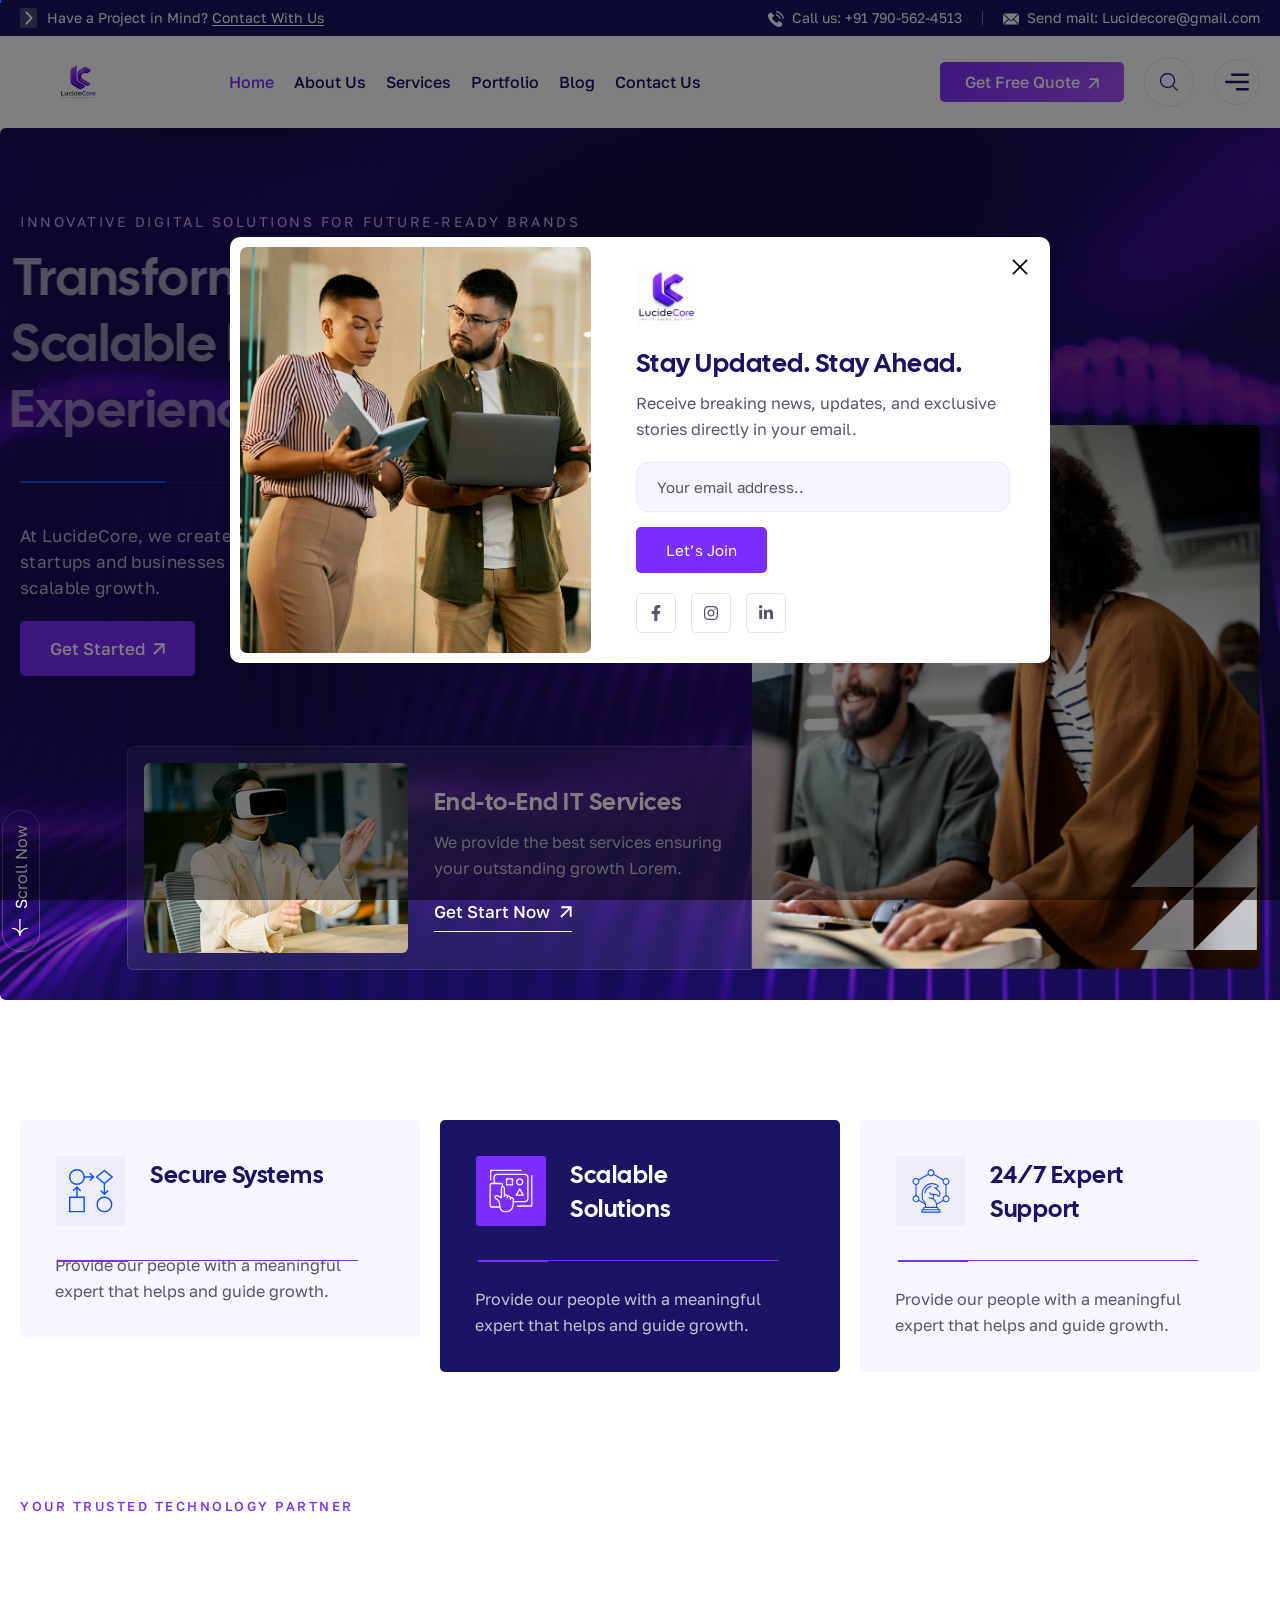
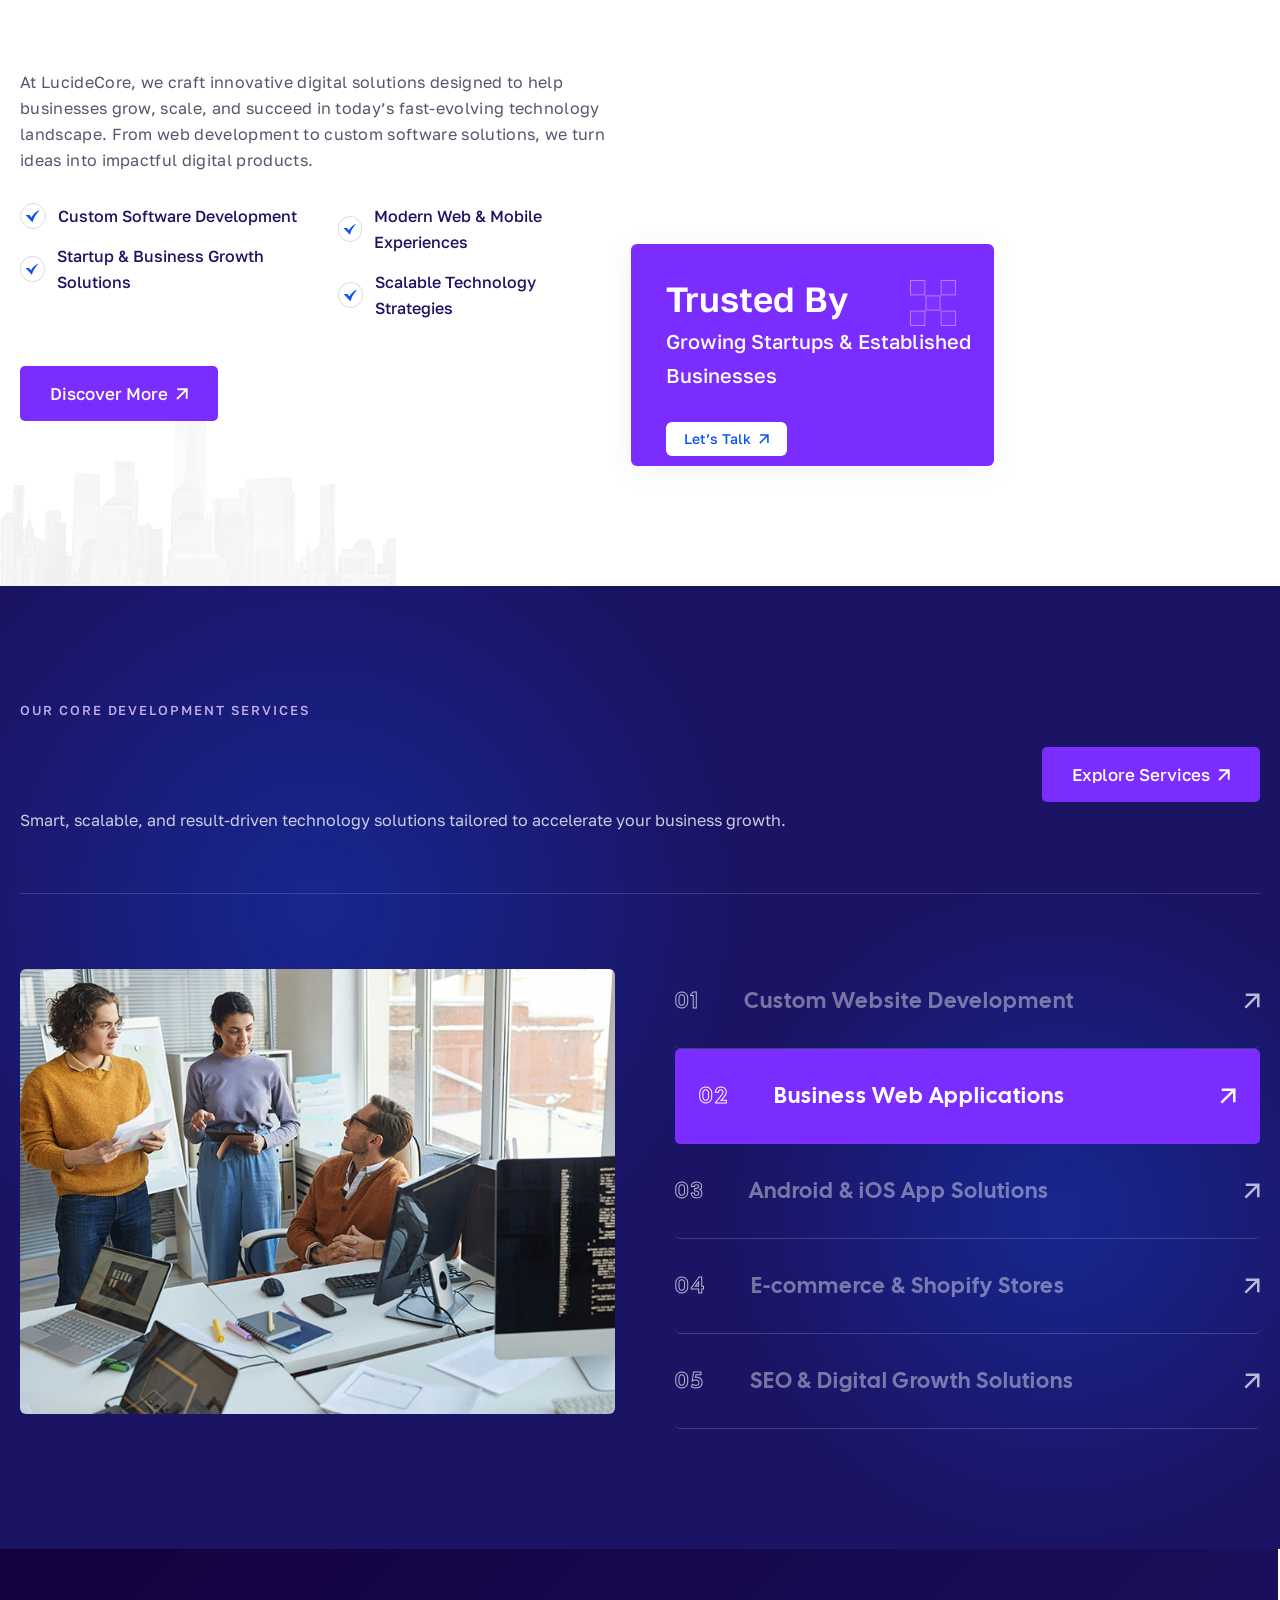
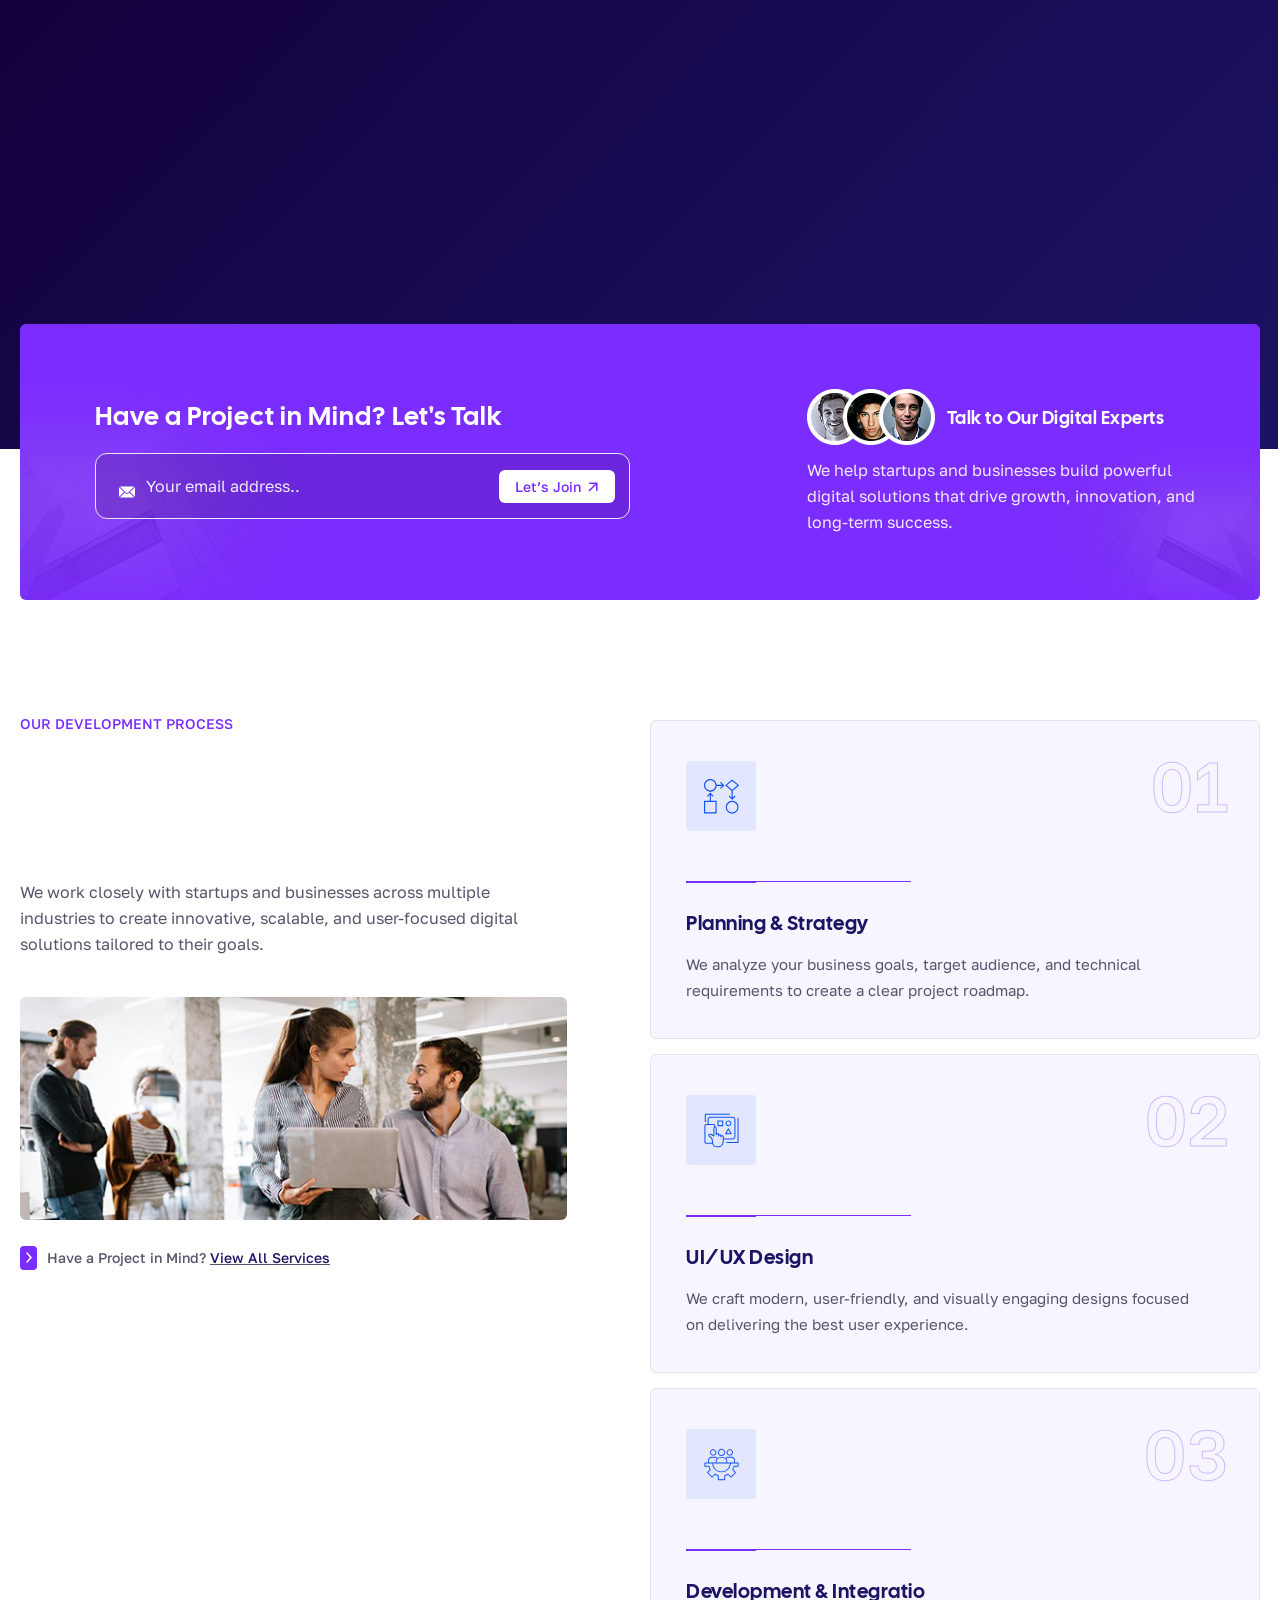
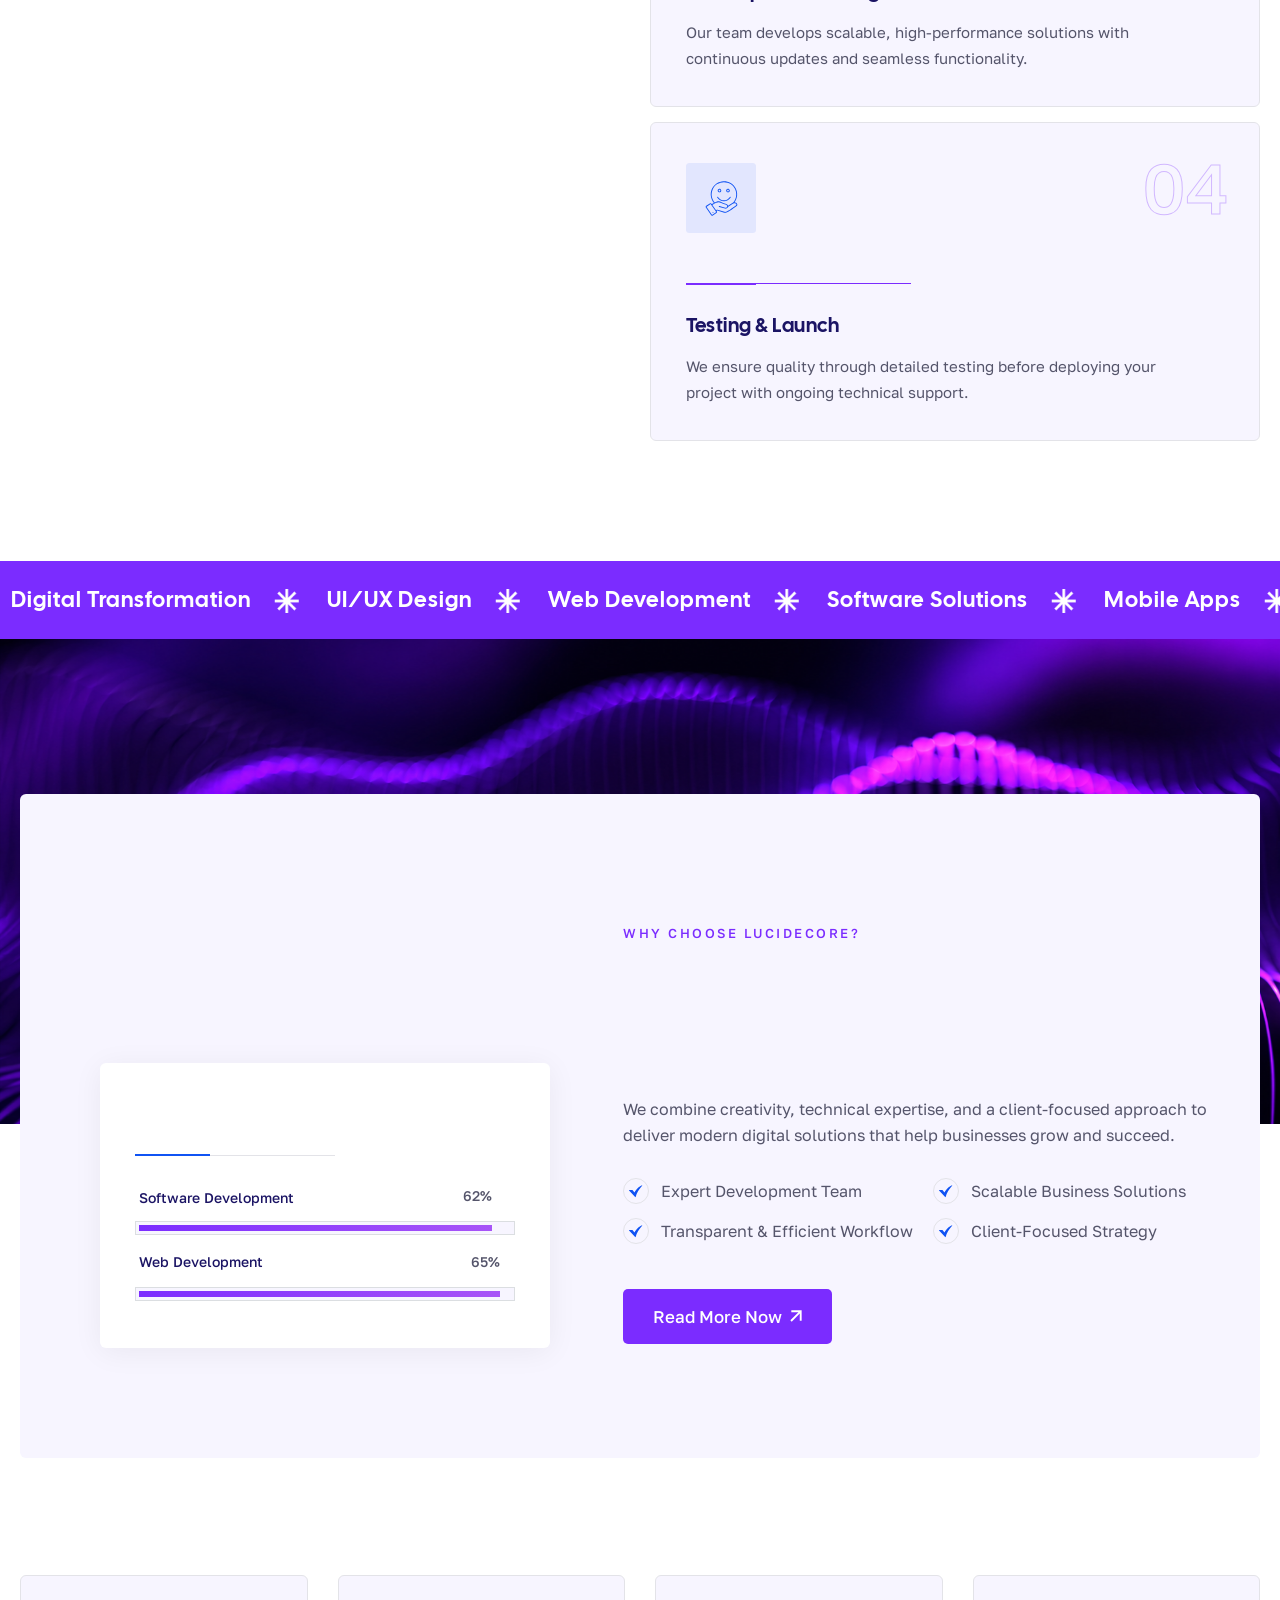
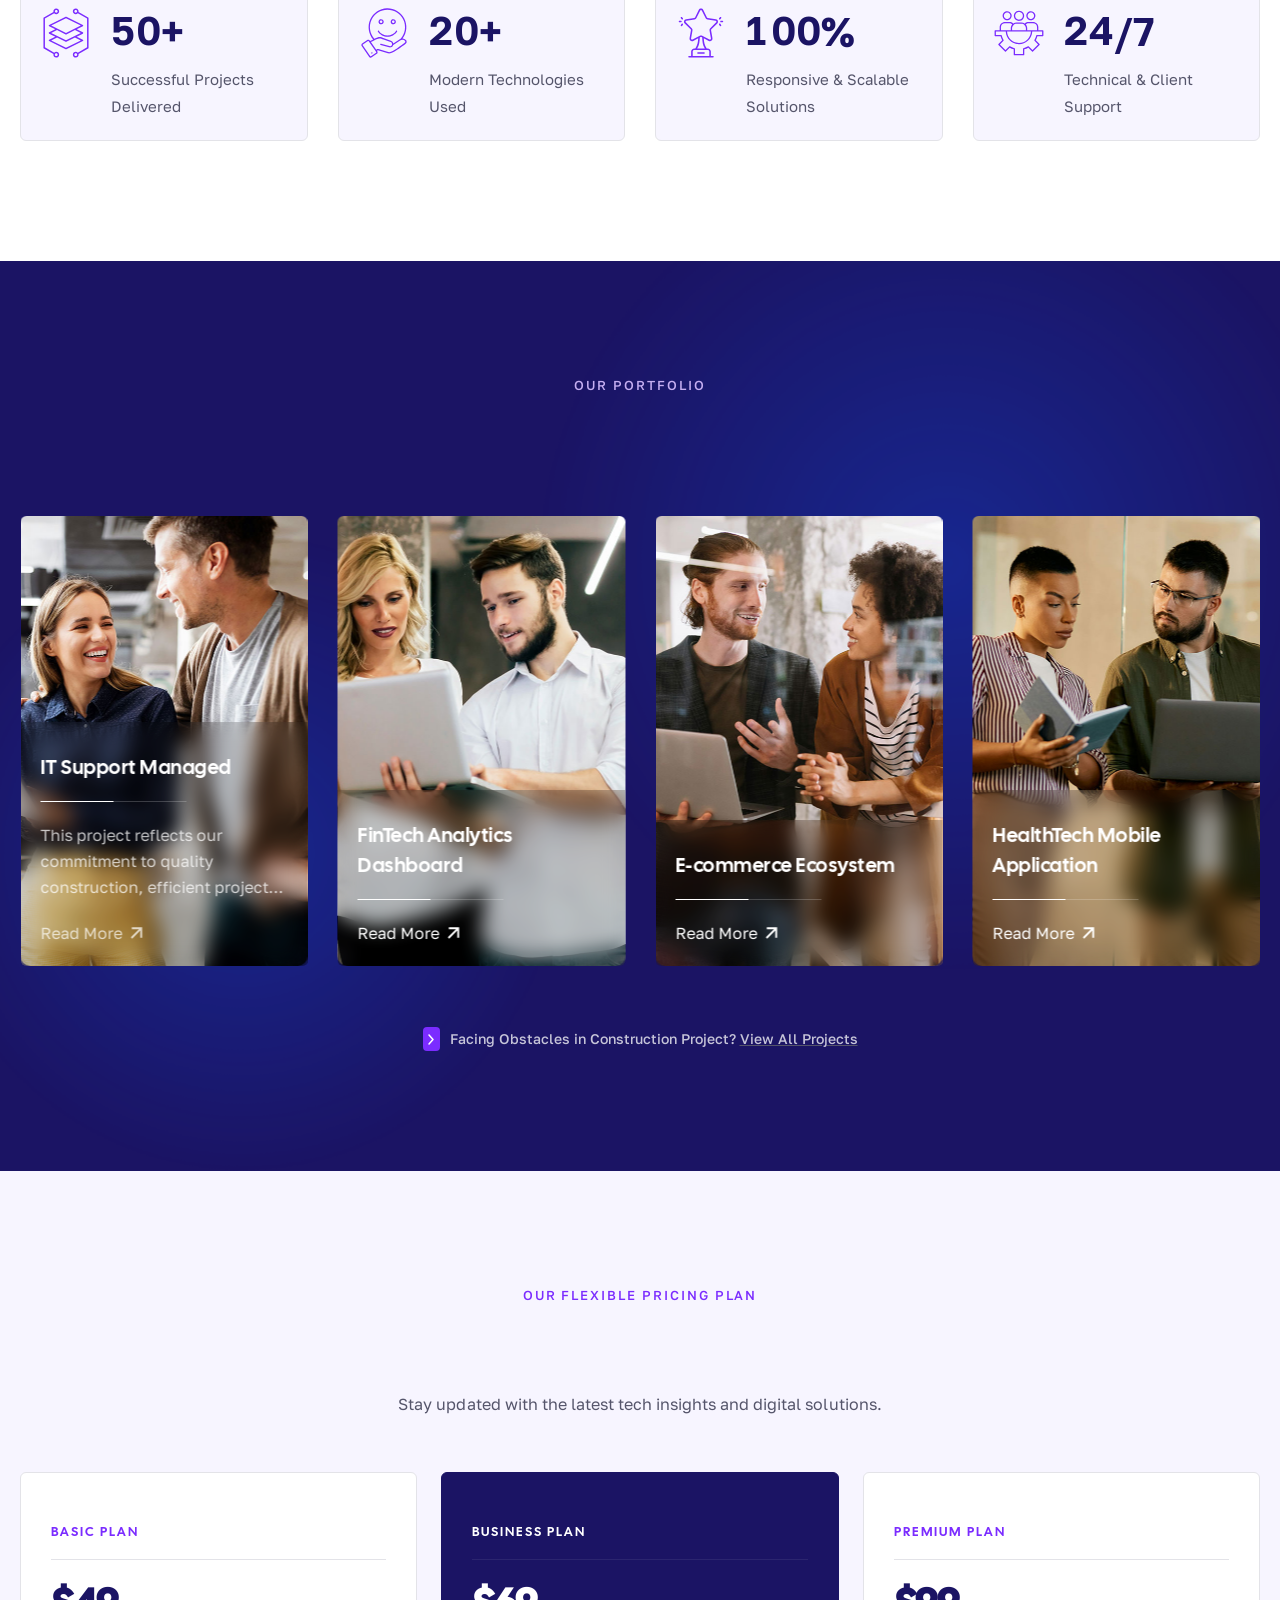
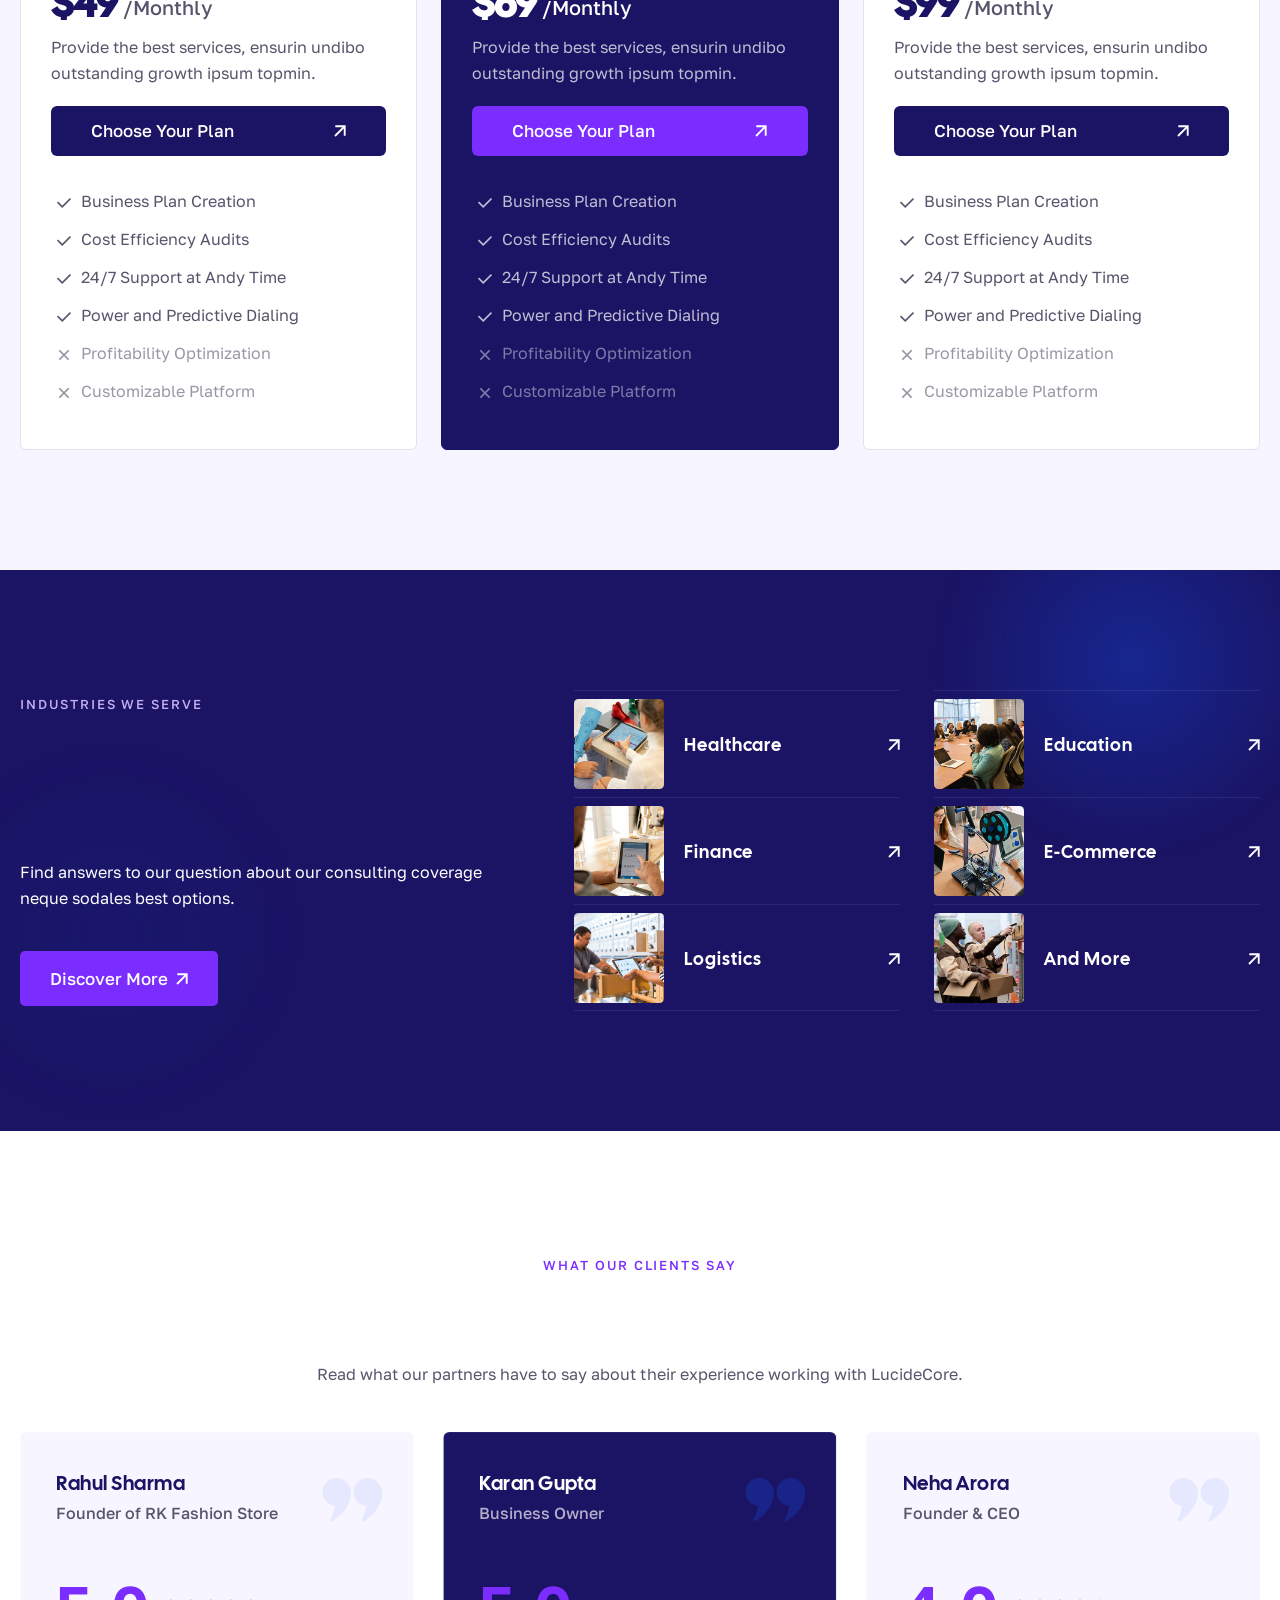
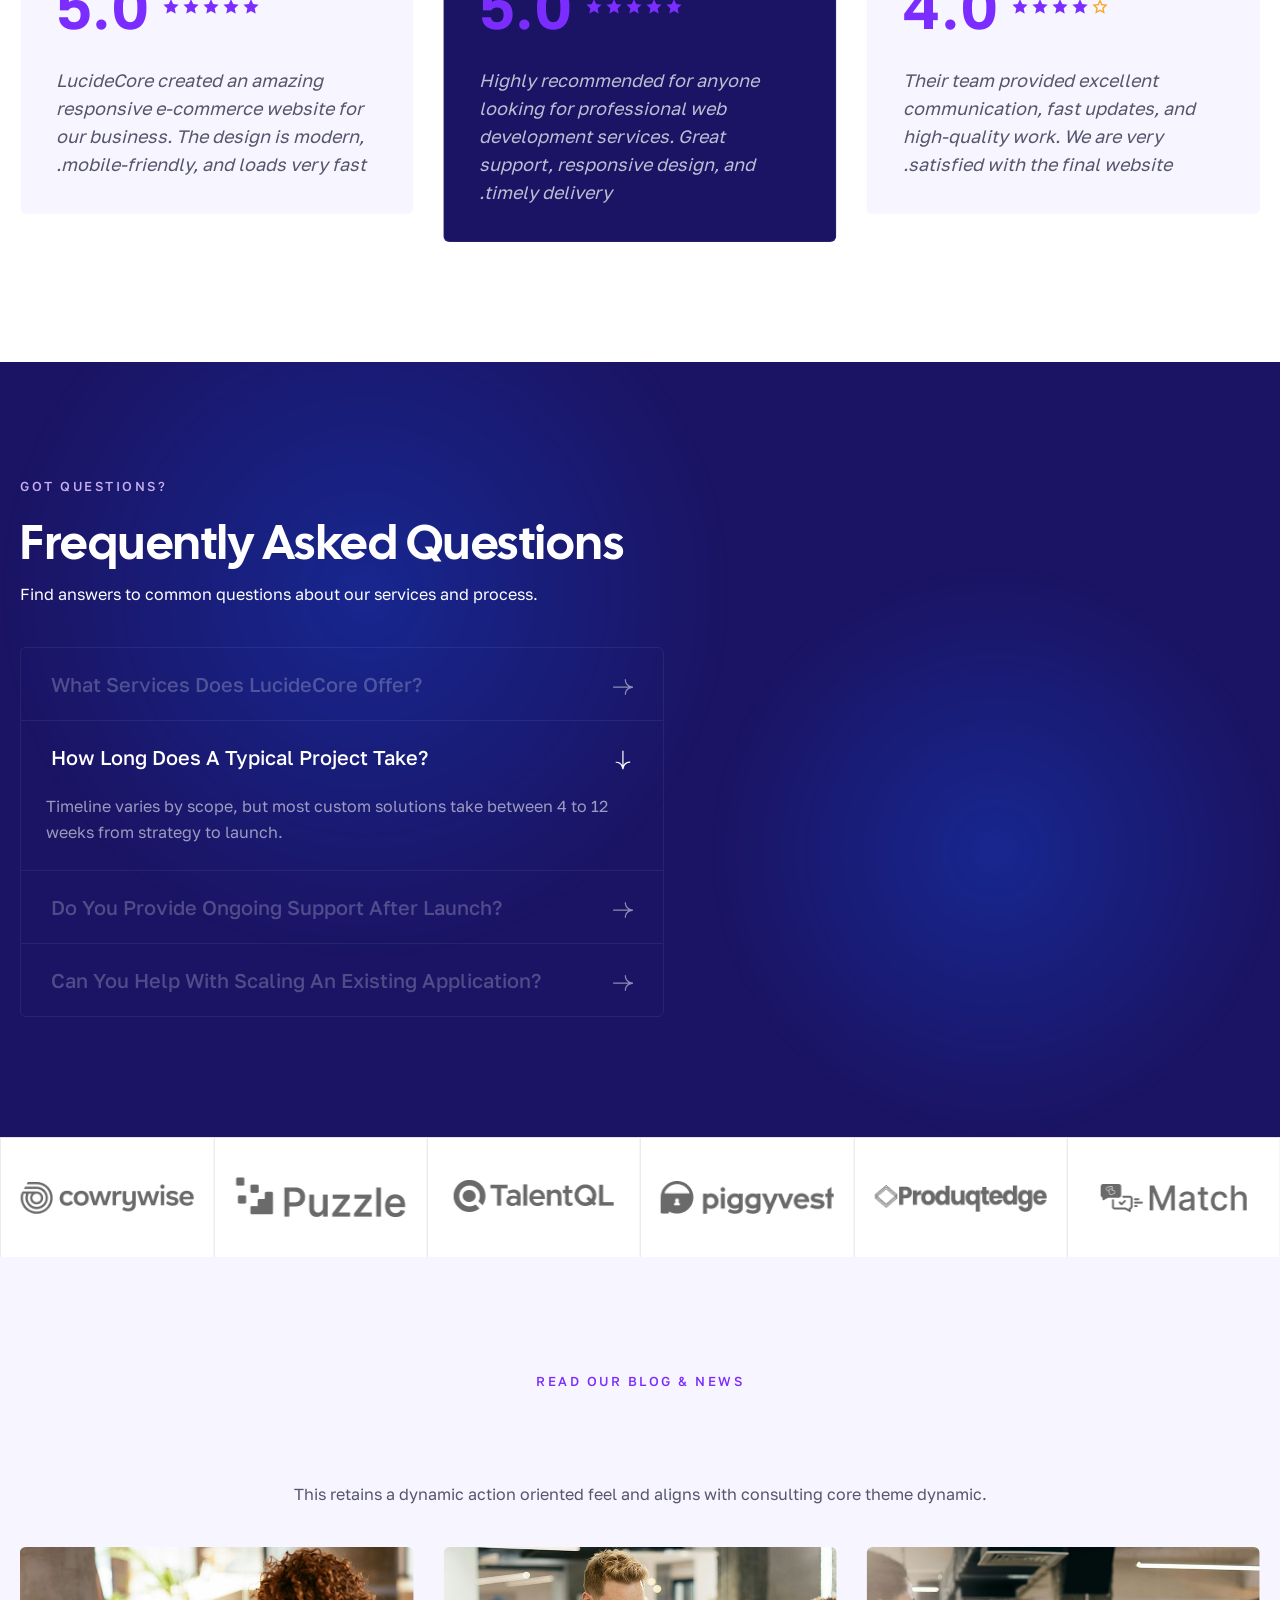
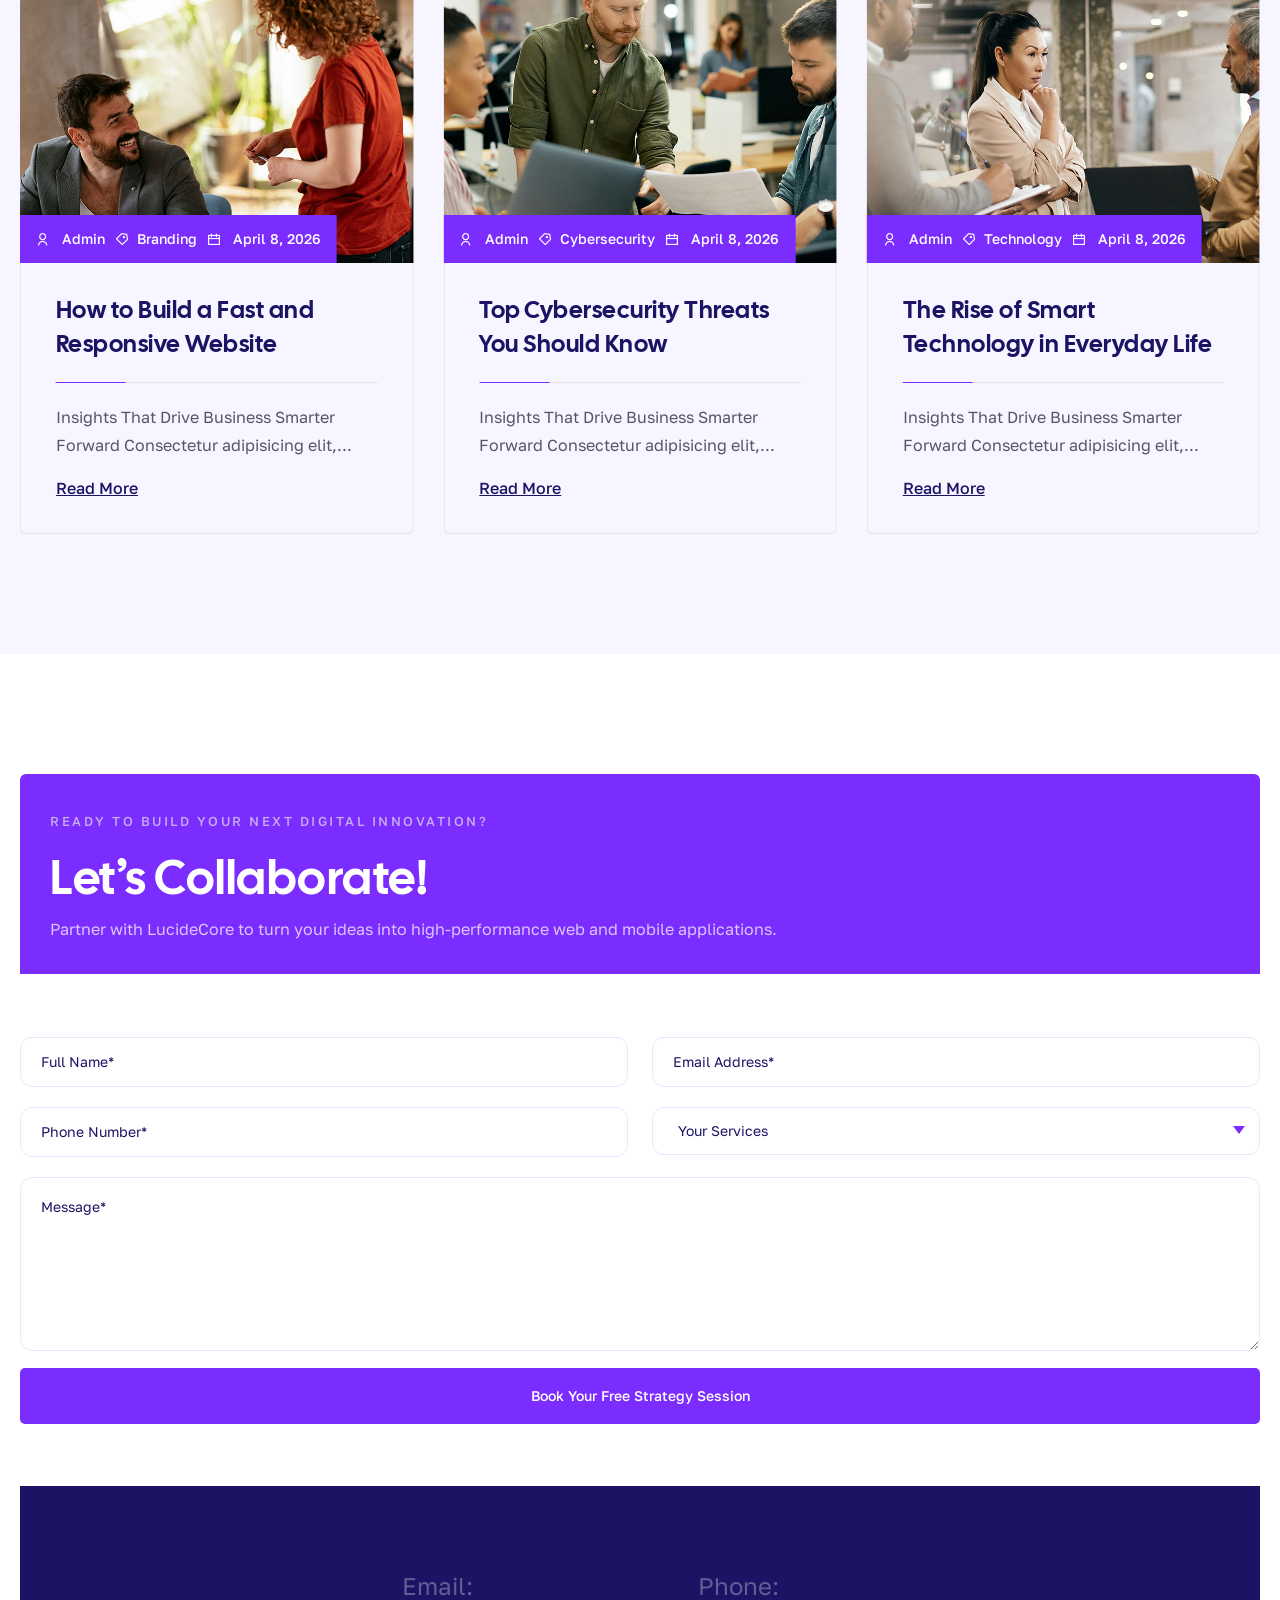
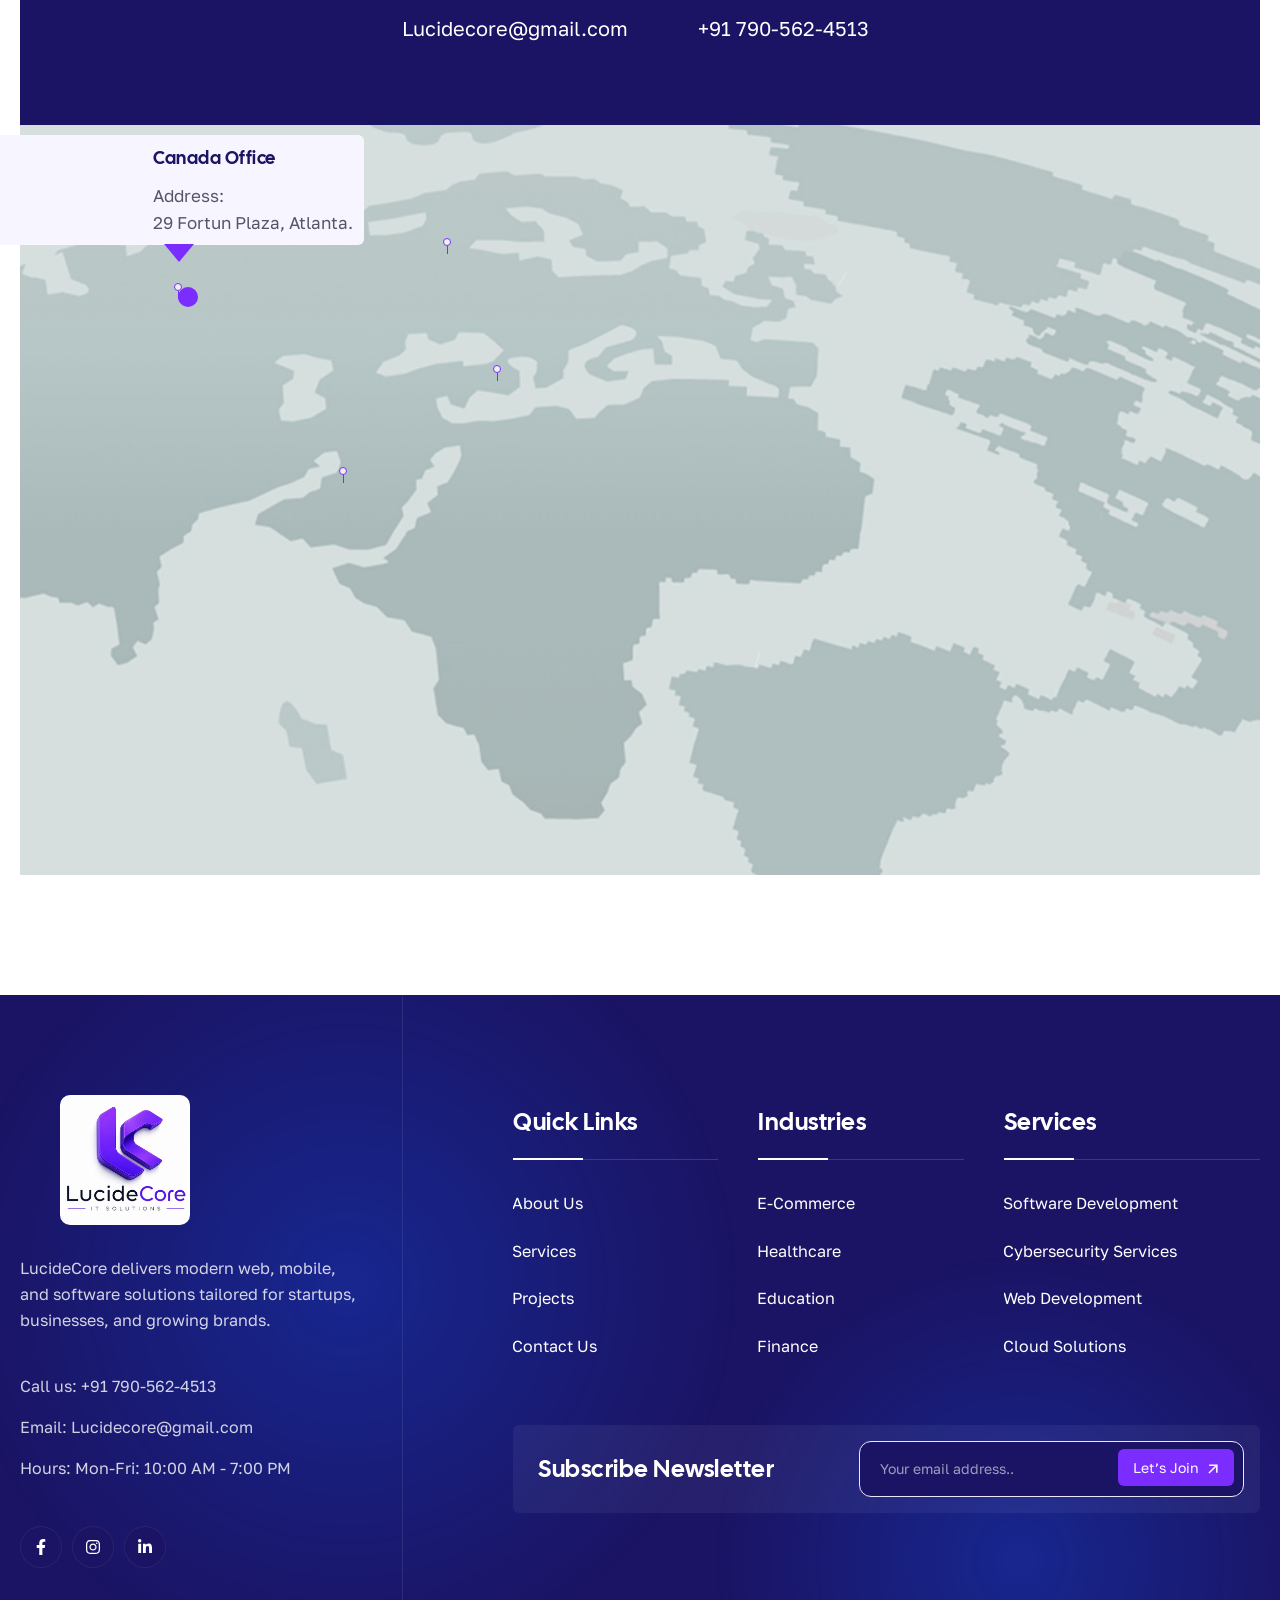
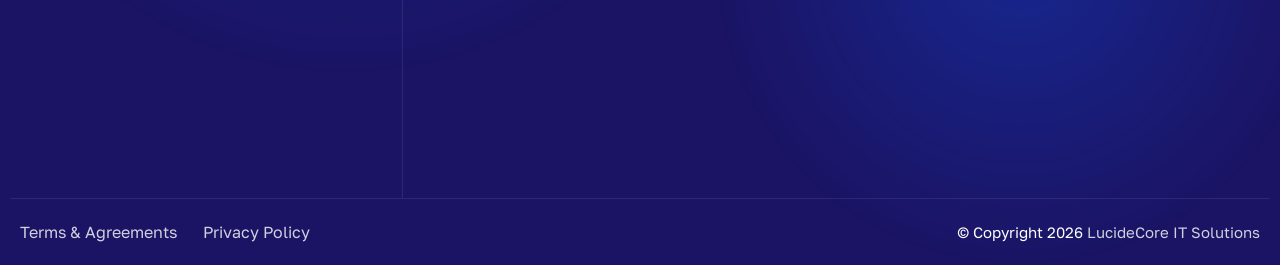
==== index.html @ 33ac77a1 "ADD: Content in the index 3" ====
<!DOCTYPE html>
<html lang="en-US" class="rs-smoother-yes">

<head>
	<meta charset="UTF-8">
	<meta name="viewport" content="width=device-width, initial-scale=1">
	<link rel="profile" href="//gmpg.org/xfn/11">
	<title>LucideCore | Web Development, Software & Mobile App Solutions</title>
	<meta name="description"
		content="LucideCore delivers modern web development, custom software, and mobile app solutions designed for scalability and performance. Partner with us for digital transformation.">
	<meta name='robots' content='max-image-preview:large' />
	<link rel='dns-prefetch' href='//fonts.googleapis.com' />
	<link rel="alternate" type="application/rss+xml" title="IT Solutions &raquo; Feed" href="#" />
	<link rel="alternate" type="application/rss+xml" title="IT Solutions &raquo; Comments Feed" href="#" />
	<link rel="alternate" title="oEmbed (JSON)" type="application/json+oembed" href="#" />
	<link rel="alternate" title="oEmbed (XML)" type="text/xml+oembed" href="#" />
	<style id='wp-img-auto-sizes-contain-inline-css' type='text/css'>
		img:is([sizes=auto i], [sizes^="auto," i]) {
			contain-intrinsic-size: 3000px 1500px
		}

		/*# sourceURL=wp-img-auto-sizes-contain-inline-css */
	</style>
	<style id='wp-emoji-styles-inline-css' type='text/css'>
		img.wp-smiley,
		img.emoji {
			display: inline !important;
			border: none !important;
			box-shadow: none !important;
			height: 1em !important;
			width: 1em !important;
			margin: 0 0.07em !important;
			vertical-align: -0.1em !important;
			background: none !important;
			padding: 0 !important;
		}

		/*# sourceURL=wp-emoji-styles-inline-css */
	</style>
	<style id='classic-theme-styles-inline-css' type='text/css'>
		/*! This file is auto-generated */
		.wp-block-button__link {
			color: #fff;
			background-color: #32373c;
			border-radius: 9999px;
			box-shadow: none;
			text-decoration: none;
			padding: calc(.667em + 2px) calc(1.333em + 2px);
			font-size: 1.125em
		}

		.wp-block-file__button {
			background: #32373c;
			color: #fff;
			text-decoration: none
		}

		/*# sourceURL=/wp-includes/css/classic-themes.min.css */
	</style>
	<style id='global-styles-inline-css' type='text/css'>
		:root {
			--wp--preset--aspect-ratio--square: 1;
			--wp--preset--aspect-ratio--4-3: 4/3;
			--wp--preset--aspect-ratio--3-4: 3/4;
			--wp--preset--aspect-ratio--3-2: 3/2;
			--wp--preset--aspect-ratio--2-3: 2/3;
			--wp--preset--aspect-ratio--16-9: 16/9;
			--wp--preset--aspect-ratio--9-16: 9/16;
			--wp--preset--color--black: #000000;
			--wp--preset--color--cyan-bluish-gray: #abb8c3;
			--wp--preset--color--white: #ffffff;
			--wp--preset--color--pale-pink: #f78da7;
			--wp--preset--color--vivid-red: #cf2e2e;
			--wp--preset--color--luminous-vivid-orange: #ff6900;
			--wp--preset--color--luminous-vivid-amber: #fcb900;
			--wp--preset--color--light-green-cyan: #7bdcb5;
			--wp--preset--color--vivid-green-cyan: #00d084;
			--wp--preset--color--pale-cyan-blue: #8ed1fc;
			--wp--preset--color--vivid-cyan-blue: #0693e3;
			--wp--preset--color--vivid-purple: #9b51e0;
			--wp--preset--gradient--vivid-cyan-blue-to-vivid-purple: linear-gradient(135deg, rgb(6, 147, 227) 0%, rgb(155, 81, 224) 100%);
			--wp--preset--gradient--light-green-cyan-to-vivid-green-cyan: linear-gradient(135deg, rgb(122, 220, 180) 0%, rgb(0, 208, 130) 100%);
			--wp--preset--gradient--luminous-vivid-amber-to-luminous-vivid-orange: linear-gradient(135deg, rgb(252, 185, 0) 0%, rgb(255, 105, 0) 100%);
			--wp--preset--gradient--luminous-vivid-orange-to-vivid-red: linear-gradient(135deg, rgb(255, 105, 0) 0%, rgb(207, 46, 46) 100%);
			--wp--preset--gradient--very-light-gray-to-cyan-bluish-gray: linear-gradient(135deg, rgb(238, 238, 238) 0%, rgb(169, 184, 195) 100%);
			--wp--preset--gradient--cool-to-warm-spectrum: linear-gradient(135deg, rgb(74, 234, 220) 0%, rgb(151, 120, 209) 20%, rgb(207, 42, 186) 40%, rgb(238, 44, 130) 60%, rgb(251, 105, 98) 80%, rgb(254, 248, 76) 100%);
			--wp--preset--gradient--blush-light-purple: linear-gradient(135deg, rgb(255, 206, 236) 0%, rgb(152, 150, 240) 100%);
			--wp--preset--gradient--blush-bordeaux: linear-gradient(135deg, rgb(254, 205, 165) 0%, rgb(254, 45, 45) 50%, rgb(107, 0, 62) 100%);
			--wp--preset--gradient--luminous-dusk: linear-gradient(135deg, rgb(255, 203, 112) 0%, rgb(199, 81, 192) 50%, rgb(65, 88, 208) 100%);
			--wp--preset--gradient--pale-ocean: linear-gradient(135deg, rgb(255, 245, 203) 0%, rgb(182, 227, 212) 50%, rgb(51, 167, 181) 100%);
			--wp--preset--gradient--electric-grass: linear-gradient(135deg, rgb(202, 248, 128) 0%, rgb(113, 206, 126) 100%);
			--wp--preset--gradient--midnight: linear-gradient(135deg, rgb(2, 3, 129) 0%, rgb(40, 116, 252) 100%);
			--wp--preset--font-size--small: 13px;
			--wp--preset--font-size--medium: 20px;
			--wp--preset--font-size--large: 36px;
			--wp--preset--font-size--x-large: 42px;
			--wp--preset--spacing--20: 0.44rem;
			--wp--preset--spacing--30: 0.67rem;
			--wp--preset--spacing--40: 1rem;
			--wp--preset--spacing--50: 1.5rem;
			--wp--preset--spacing--60: 2.25rem;
			--wp--preset--spacing--70: 3.38rem;
			--wp--preset--spacing--80: 5.06rem;
			--wp--preset--shadow--natural: 6px 6px 9px rgba(0, 0, 0, 0.2);
			--wp--preset--shadow--deep: 12px 12px 50px rgba(0, 0, 0, 0.4);
			--wp--preset--shadow--sharp: 6px 6px 0px rgba(0, 0, 0, 0.2);
			--wp--preset--shadow--outlined: 6px 6px 0px -3px rgb(255, 255, 255), 6px 6px rgb(0, 0, 0);
			--wp--preset--shadow--crisp: 6px 6px 0px rgb(0, 0, 0);
		}

		:where(.is-layout-flex) {
			gap: 0.5em;
		}

		:where(.is-layout-grid) {
			gap: 0.5em;
		}

		body .is-layout-flex {
			display: flex;
		}

		.is-layout-flex {
			flex-wrap: wrap;
			align-items: center;
		}

		.is-layout-flex> :is(*, div) {
			margin: 0;
		}

		body .is-layout-grid {
			display: grid;
		}

		.is-layout-grid> :is(*, div) {
			margin: 0;
		}

		:where(.wp-block-columns.is-layout-flex) {
			gap: 2em;
		}

		:where(.wp-block-columns.is-layout-grid) {
			gap: 2em;
		}

		:where(.wp-block-post-template.is-layout-flex) {
			gap: 1.25em;
		}

		:where(.wp-block-post-template.is-layout-grid) {
			gap: 1.25em;
		}

		.has-black-color {
			color: var(--wp--preset--color--black) !important;
		}

		.has-cyan-bluish-gray-color {
			color: var(--wp--preset--color--cyan-bluish-gray) !important;
		}

		.has-white-color {
			color: var(--wp--preset--color--white) !important;
		}

		.has-pale-pink-color {
			color: var(--wp--preset--color--pale-pink) !important;
		}

		.has-vivid-red-color {
			color: var(--wp--preset--color--vivid-red) !important;
		}

		.has-luminous-vivid-orange-color {
			color: var(--wp--preset--color--luminous-vivid-orange) !important;
		}

		.has-luminous-vivid-amber-color {
			color: var(--wp--preset--color--luminous-vivid-amber) !important;
		}

		.has-light-green-cyan-color {
			color: var(--wp--preset--color--light-green-cyan) !important;
		}

		.has-vivid-green-cyan-color {
			color: var(--wp--preset--color--vivid-green-cyan) !important;
		}

		.has-pale-cyan-blue-color {
			color: var(--wp--preset--color--pale-cyan-blue) !important;
		}

		.has-vivid-cyan-blue-color {
			color: var(--wp--preset--color--vivid-cyan-blue) !important;
		}

		.has-vivid-purple-color {
			color: var(--wp--preset--color--vivid-purple) !important;
		}

		.has-black-background-color {
			background-color: var(--wp--preset--color--black) !important;
		}

		.has-cyan-bluish-gray-background-color {
			background-color: var(--wp--preset--color--cyan-bluish-gray) !important;
		}

		.has-white-background-color {
			background-color: var(--wp--preset--color--white) !important;
		}

		.has-pale-pink-background-color {
			background-color: var(--wp--preset--color--pale-pink) !important;
		}

		.has-vivid-red-background-color {
			background-color: var(--wp--preset--color--vivid-red) !important;
		}

		.has-luminous-vivid-orange-background-color {
			background-color: var(--wp--preset--color--luminous-vivid-orange) !important;
		}

		.has-luminous-vivid-amber-background-color {
			background-color: var(--wp--preset--color--luminous-vivid-amber) !important;
		}

		.has-light-green-cyan-background-color {
			background-color: var(--wp--preset--color--light-green-cyan) !important;
		}

		.has-vivid-green-cyan-background-color {
			background-color: var(--wp--preset--color--vivid-green-cyan) !important;
		}

		.has-pale-cyan-blue-background-color {
			background-color: var(--wp--preset--color--pale-cyan-blue) !important;
		}

		.has-vivid-cyan-blue-background-color {
			background-color: var(--wp--preset--color--vivid-cyan-blue) !important;
		}

		.has-vivid-purple-background-color {
			background-color: var(--wp--preset--color--vivid-purple) !important;
		}

		.has-black-border-color {
			border-color: var(--wp--preset--color--black) !important;
		}

		.has-cyan-bluish-gray-border-color {
			border-color: var(--wp--preset--color--cyan-bluish-gray) !important;
		}

		.has-white-border-color {
			border-color: var(--wp--preset--color--white) !important;
		}

		.has-pale-pink-border-color {
			border-color: var(--wp--preset--color--pale-pink) !important;
		}

		.has-vivid-red-border-color {
			border-color: var(--wp--preset--color--vivid-red) !important;
		}

		.has-luminous-vivid-orange-border-color {
			border-color: var(--wp--preset--color--luminous-vivid-orange) !important;
		}

		.has-luminous-vivid-amber-border-color {
			border-color: var(--wp--preset--color--luminous-vivid-amber) !important;
		}

		.has-light-green-cyan-border-color {
			border-color: var(--wp--preset--color--light-green-cyan) !important;
		}

		.has-vivid-green-cyan-border-color {
			border-color: var(--wp--preset--color--vivid-green-cyan) !important;
		}

		.has-pale-cyan-blue-border-color {
			border-color: var(--wp--preset--color--pale-cyan-blue) !important;
		}

		.has-vivid-cyan-blue-border-color {
			border-color: var(--wp--preset--color--vivid-cyan-blue) !important;
		}

		.has-vivid-purple-border-color {
			border-color: var(--wp--preset--color--vivid-purple) !important;
		}

		.has-vivid-cyan-blue-to-vivid-purple-gradient-background {
			background: var(--wp--preset--gradient--vivid-cyan-blue-to-vivid-purple) !important;
		}

		.has-light-green-cyan-to-vivid-green-cyan-gradient-background {
			background: var(--wp--preset--gradient--light-green-cyan-to-vivid-green-cyan) !important;
		}

		.has-luminous-vivid-amber-to-luminous-vivid-orange-gradient-background {
			background: var(--wp--preset--gradient--luminous-vivid-amber-to-luminous-vivid-orange) !important;
		}

		.has-luminous-vivid-orange-to-vivid-red-gradient-background {
			background: var(--wp--preset--gradient--luminous-vivid-orange-to-vivid-red) !important;
		}

		.has-very-light-gray-to-cyan-bluish-gray-gradient-background {
			background: var(--wp--preset--gradient--very-light-gray-to-cyan-bluish-gray) !important;
		}

		.has-cool-to-warm-spectrum-gradient-background {
			background: var(--wp--preset--gradient--cool-to-warm-spectrum) !important;
		}

		.has-blush-light-purple-gradient-background {
			background: var(--wp--preset--gradient--blush-light-purple) !important;
		}

		.has-blush-bordeaux-gradient-background {
			background: var(--wp--preset--gradient--blush-bordeaux) !important;
		}

		.has-luminous-dusk-gradient-background {
			background: var(--wp--preset--gradient--luminous-dusk) !important;
		}

		.has-pale-ocean-gradient-background {
			background: var(--wp--preset--gradient--pale-ocean) !important;
		}

		.has-electric-grass-gradient-background {
			background: var(--wp--preset--gradient--electric-grass) !important;
		}

		.has-midnight-gradient-background {
			background: var(--wp--preset--gradient--midnight) !important;
		}

		.has-small-font-size {
			font-size: var(--wp--preset--font-size--small) !important;
		}

		.has-medium-font-size {
			font-size: var(--wp--preset--font-size--medium) !important;
		}

		.has-large-font-size {
			font-size: var(--wp--preset--font-size--large) !important;
		}

		.has-x-large-font-size {
			font-size: var(--wp--preset--font-size--x-large) !important;
		}

		:where(.wp-block-post-template.is-layout-flex) {
			gap: 1.25em;
		}

		:where(.wp-block-post-template.is-layout-grid) {
			gap: 1.25em;
		}

		:where(.wp-block-term-template.is-layout-flex) {
			gap: 1.25em;
		}

		:where(.wp-block-term-template.is-layout-grid) {
			gap: 1.25em;
		}

		:where(.wp-block-columns.is-layout-flex) {
			gap: 2em;
		}

		:where(.wp-block-columns.is-layout-grid) {
			gap: 2em;
		}

		:root :where(.wp-block-pullquote) {
			font-size: 1.5em;
			line-height: 1.6;
		}

		/*# sourceURL=global-styles-inline-css */
	</style>
	<link rel='stylesheet' id='contact-form-7-css' href='css/styles.css' type='text/css' media='all' />
	<link rel='stylesheet' id='sr7css-css' href='css/sr7.css' type='text/css' media='all' />
	<link rel='stylesheet' id='rsaddons-pro-css-css' href='css/rsaddons.css' type='text/css' media='all' />
	<link rel='stylesheet' id='headding-title-css' href='css/headding-title.css' type='text/css' media='all' />
	<link rel='stylesheet' id='atropos-css' href='css/atropos.min.css' type='text/css' media='all' />
	<link rel='stylesheet' id='aos-css' href='css/aos.css' type='text/css' media='all' />
	<link rel='stylesheet' id='rselements-hero_slider-css' href='css/hero-slider-widget.css' type='text/css'
		media='all' />
	<link rel='stylesheet' id='rselements-heading-css' href='css/heading.css' type='text/css' media='all' />
	<link rel='stylesheet' id='rselements-team_member-css' href='css/team-member.css' type='text/css' media='all' />
	<link rel='stylesheet' id='rselements-team_creative-css' href='css/team-creative.css' type='text/css' media='all' />
	<link rel='stylesheet' id='rselements-portfolio_grid-css' href='css/portfolio-grid.css' type='text/css'
		media='all' />
	<link rel='stylesheet' id='rselements-portfolio_slider-css' href='css/portfolio-slider.css' type='text/css'
		media='all' />
	<link rel='stylesheet' id='rselements-counter-css' href='css/counter.css' type='text/css' media='all' />
	<link rel='stylesheet' id='rselements-gallery_slider-css' href='css/gallery-slider-widget.css' type='text/css'
		media='all' />
	<link rel='stylesheet' id='rselements-service_grid-css' href='css/rs-service-grid.css' type='text/css'
		media='all' />
	<link rel='stylesheet' id='rselements-service_slider-css' href='css/service-slider-widget.css' type='text/css'
		media='all' />
	<link rel='stylesheet' id='rselements-service_list-css' href='css/rs-service-list.css' type='text/css'
		media='all' />
	<link rel='stylesheet' id='rselements-service_expand_effect-css' href='css/service-expand-effect.css'
		type='text/css' media='all' />
	<link rel='stylesheet' id='rselements-search_result-css' href='css/rs-search-result.css' type='text/css'
		media='all' />
	<link rel='stylesheet' id='rselements-video-css' href='css/rs-video.css' type='text/css' media='all' />
	<link rel='stylesheet' id='rselements-gsap-marquee-slide-css' href='css/gsap-marquee-slide.css' type='text/css'
		media='all' />
	<link rel='stylesheet' id='rselements-gsap-post-slider-css' href='css/gsap-post-slider.css' type='text/css'
		media='all' />
	<link rel='stylesheet' id='rselements-gsap-image-trail-css' href='css/gsap-image-trail.css' type='text/css'
		media='all' />
	<link rel='stylesheet' id='rselements-ajax-post-load-css' href='css/ajax-post-load.css' type='text/css'
		media='all' />
	<link rel='stylesheet' id='rselements-service_circle-css' href='css/service-circle-widget.css' type='text/css'
		media='all' />
	<link rel='stylesheet' id='rselements-button-css' href='css/button.css' type='text/css' media='all' />
	<link rel='stylesheet' id='rselements-logo_widget-css' href='css/logo-widget.css' type='text/css' media='all' />
	<link rel='stylesheet' id='rselements-animated_heading-css' href='css/animated-heading.css' type='text/css'
		media='all' />
	<link rel='stylesheet' id='rselements-line_rain_animation-css' href='css/line-rain-animation.css' type='text/css'
		media='all' />
	<link rel='stylesheet' id='rselements-image_animation_shape-css' href='css/image-animation.css' type='text/css'
		media='all' />
	<link rel='stylesheet' id='rselements-features_list-css' href='css/feature-list.css' type='text/css' media='all' />
	<link rel='stylesheet' id='rselements-breadcrumb-css' href='css/breadcrumb-widget.css' type='text/css'
		media='all' />
	<link rel='stylesheet' id='rselements-newsletter-css' href='css/newsletter.css' type='text/css' media='all' />
	<link rel='stylesheet' id='rselements-latest_blog-css' href='css/blog-grid.css' type='text/css' media='all' />
	<link rel='stylesheet' id='rselements-latest_blog_slider-css' href='css/blog-slider.css' type='text/css'
		media='all' />
	<link rel='stylesheet' id='rselements-post_navigation-css' href='css/post-navigation.css' type='text/css'
		media='all' />
	<link rel='stylesheet' id='rselements-pricing_switcher-css' href='css/pricing-switcher.css' type='text/css'
		media='all' />
	<link rel='stylesheet' id='rselements-hotspots_showcase-css' href='css/hotspot.css' type='text/css' media='all' />
	<link rel='stylesheet' id='rselements-testimonial_slider-css' href='css/testimonial-slider-widget.css'
		type='text/css' media='all' />
	<link rel='stylesheet' id='rselements-social-icons-css' href='css/rs-social-icons.css' type='text/css'
		media='all' />
	<link rel='stylesheet' id='rselements-modal-box-css' href='css/modal.css' type='text/css' media='all' />
	<link rel='stylesheet' id='rselements-header-offcanvas-css' href='css/header-offcanvas.css' type='text/css'
		media='all' />
	<link rel='stylesheet' id='rselements-cf7-widget-css' href='css/cf7.css' type='text/css' media='all' />
	<link rel='stylesheet' id='rselements-accordion-widget-css' href='css/rs-accordion.css' type='text/css'
		media='all' />
	<link rel='stylesheet' id='rselements-advanced-tab-widget-css' href='css/advanced-tab.css' type='text/css'
		media='all' />
	<link rel='stylesheet' id='rselements-button-rotating-widget-css' href='css/button-rotating.css' type='text/css'
		media='all' />
	<link rel='stylesheet' id='rselements-project-information-css' href='css/project-information.css' type='text/css'
		media='all' />
	<link rel='stylesheet' id='rselements-work-process-css' href='css/work-process.css' type='text/css' media='all' />
	<link rel='stylesheet' id='rselements-history-timeline-css' href='css/history-timeline.css' type='text/css'
		media='all' />
	<link rel='stylesheet' id='rselements-blog-posts-css' href='css/blog-posts.css' type='text/css' media='all' />
	<link rel='stylesheet' id='marquee-slider-widget-css' href='css/marquee-slider-widget.css' type='text/css'
		media='all' />
	<link rel='stylesheet' id='rselements-iconbox-widget-css' href='css/iconbox.css' type='text/css' media='all' />
	<link rel='stylesheet' id='rselements-image-widget-css' href='css/image-widget.css' type='text/css' media='all' />
	<link rel='stylesheet' id='rselements-progress-widget-css' href='css/rs-progress.css' type='text/css' media='all' />
	<link rel='stylesheet' id='rselements-award-widget-css' href='css/award-widget.css' type='text/css' media='all' />
	<link rel='stylesheet' id='rselements-brochures-css' href='css/brochures.css' type='text/css' media='all' />
	<link rel='stylesheet' id='rselements-divider-css' href='css/divider.css' type='text/css' media='all' />
	<link rel='stylesheet' id='datatables-css' href='css/datatables.min.css' type='text/css' media='all' />
	<link rel='stylesheet' id='ultimate-data-table-style-css' href='css/el-ultimate-data-table.css' type='text/css'
		media='all' />
	<link rel='stylesheet' id='boostrap-css' href='css/bootstrap.min.css' type='text/css' media='all' />
	<link rel='stylesheet' id='remixicon-css' href='css/remixicon.css' type='text/css' media='all' />
	<link rel='stylesheet' id='custom-icon-css' href='css/custom-icon.css' type='text/css' media='all' />
	<link rel='stylesheet' id='owl-carousel-css' href='css/owl.carousel.css' type='text/css' media='all' />
	<link rel='stylesheet' id='slick-css' href='css/slick.css' type='text/css' media='all' />
	<link rel='stylesheet' id='magnific-popup-css' href='css/magnific-popup.css' type='text/css' media='all' />
	<link rel='stylesheet' id='odometer-css-css' href='css/odometer.min.css' type='text/css' media='all' />
	<link rel='stylesheet' id='lucidecore-style-default-css' href='css/default.css' type='text/css' media='all' />
	<link rel='stylesheet' id='lucidecore-style-rsanimations-css' href='css/rsanimations.css' type='text/css'
		media='all' />
	<link rel='stylesheet' id='lucidecore-style-responsive-css' href='css/responsive.css' type='text/css' media='all' />
	<link rel='stylesheet' id='lucidecore-style-css' href='css/style.css' type='text/css' media='all' />
	<link rel='stylesheet' id='lucidecore-google-fonts-css'
		href='https://fonts.googleapis.com/css?family=Golos%20Text:400,500,600,700,800,900|Cal%20Sans:400,500,600,700,800,900&#038;display=swap'
		type='text/css' media='all' />
	<link rel='stylesheet' id='elementor-frontend-css' href='css/custom-frontend.min.css' type='text/css' media='all' />
	<style id='elementor-frontend-inline-css' type='text/css'>
		.e-heading-base a,
		.e-paragraph-base a {
			all: unset;
			cursor: pointer;
		}

		form[data-element_type="e-form"].form-state-success [data-element_type="e-form-success-message"],
		form[data-element_type="e-form"].form-state-error [data-element_type="e-form-error-message"] {
			display: block;
		}

		/*# sourceURL=elementor-frontend-inline-css */
	</style>
	<link rel='stylesheet' id='elementor-post-5256-css' href='css/post-5256.css' type='text/css' media='all' />
	<link rel='stylesheet' id='e-animation-fadeInUp-css' href='css/fadeInUp.min.css' type='text/css' media='all' />
	<link rel='stylesheet' id='e-animation-slideInDown-css' href='css/slideInDown.min.css' type='text/css'
		media='all' />
	<link rel='stylesheet' id='elementor-post-13-css' href='css/post-13.css' type='text/css' media='all' />
	<link rel='stylesheet' id='base-desktop-css' href='css/base-desktop.css' type='text/css' media='all' />
	<link rel='stylesheet' id='rstb-frontend-css' href='css/rstb-frontend.min.css' type='text/css' media='all' />
	<link rel='stylesheet' id='elementor-post-5273-css' href='css/post-5273.css' type='text/css' media='all' />
	<link rel='stylesheet' id='elementor-post-20-css' href='css/post-20.css' type='text/css' media='all' />
	<link rel='stylesheet' id='elementor-post-35-css' href='css/post-35.css' type='text/css' media='all' />
	<link rel='stylesheet' id='rs-swiper-css' href='css/rs-custom-swiper.min.css' type='text/css' media='all' />
	<link rel='stylesheet' id='elementor-gf-maitree-css'
		href='https://fonts.googleapis.com/css?family=Maitree:100,100italic,200,200italic,300,300italic,400,400italic,500,500italic,600,600italic,700,700italic,800,800italic,900,900italic&#038;display=swap'
		type='text/css' media='all' />
	<link rel='stylesheet' id='elementor-gf-roboto-css'
		href='https://fonts.googleapis.com/css?family=Roboto:100,100italic,200,200italic,300,300italic,400,400italic,500,500italic,600,600italic,700,700italic,800,800italic,900,900italic&#038;display=swap'
		type='text/css' media='all' />
	<link rel='stylesheet' id='elementor-gf-golostext-css'
		href='https://fonts.googleapis.com/css?family=Golos+Text:100,100italic,200,200italic,300,300italic,400,400italic,500,500italic,600,600italic,700,700italic,800,800italic,900,900italic&#038;display=swap'
		type='text/css' media='all' />
	<link rel='stylesheet' id='elementor-gf-calsans-css'
		href='https://fonts.googleapis.com/css?family=Cal+Sans:100,100italic,200,200italic,300,300italic,400,400italic,500,500italic,600,600italic,700,700italic,800,800italic,900,900italic&#038;display=swap'
		type='text/css' media='all' />
	<script type="text/javascript" src="js/jquery.min.js" id="jquery-core-js"></script>
	<script type="text/javascript" src="js/jquery-migrate.min.js" id="jquery-migrate-js"></script>
	<script type="text/javascript" src="js/tptools.js" id="tp-tools-js" async="async" data-wp-strategy="async"></script>
	<script type="text/javascript" src="js/sr7.js" id="sr7-js" async="async" data-wp-strategy="async"></script>
	<script type="text/javascript" src="js/modernizr-2.8.3.min.js" id="modernizr-js"></script>
	<link rel="https://api.w.org/" href="wp-json/" />
	<link rel="alternate" title="JSON" type="application/json" href="#" />
	<link rel="EditURI" type="application/rsd+xml" title="RSD" href="#" />
	<meta name="generator" content="WordPress 6.9.4" />
	<link rel="canonical" href="/index.html" />
	<link rel='shortlink' href='/index.html' />
	<meta name="generator"
		content="Elementor 4.0.3; features: e_font_icon_svg, additional_custom_breakpoints; settings: css_print_method-external, google_font-enabled, font_display-swap">
	<style>
		.e-con.e-parent:nth-of-type(n+4):not(.e-lazyloaded):not(.e-no-lazyload),
		.e-con.e-parent:nth-of-type(n+4):not(.e-lazyloaded):not(.e-no-lazyload) * {
			background-image: none !important;
		}

		@media screen and (max-height: 1024px) {

			.e-con.e-parent:nth-of-type(n+3):not(.e-lazyloaded):not(.e-no-lazyload),
			.e-con.e-parent:nth-of-type(n+3):not(.e-lazyloaded):not(.e-no-lazyload) * {
				background-image: none !important;
			}
		}

		@media screen and (max-height: 640px) {

			.e-con.e-parent:nth-of-type(n+2):not(.e-lazyloaded):not(.e-no-lazyload),
			.e-con.e-parent:nth-of-type(n+2):not(.e-lazyloaded):not(.e-no-lazyload) * {
				background-image: none !important;
			}
		}
	</style>
	<link rel="preconnect" href="https://fonts.googleapis.com">
	<link rel="preconnect" href="https://fonts.gstatic.com/" crossorigin>
	<meta name="generator"
		content="Powered by Slider Revolution 6.7.41 - responsive, Mobile-Friendly Slider Plugin for WordPress with comfortable drag and drop interface." />
	<link rel="apple-touch-icon" sizes="180x180" href="favicon/apple-touch-icon.png">
	<link rel="icon" type="image/png" sizes="32x32" href="favicon/favicon-96x96.png">
	<link rel="icon" type="image/png" sizes="16x16" href="favicon/favicon-96x96.png">
	<link rel="manifest" href="favicon/site.webmanifest">
	<link rel="mask-icon" href="favicon/favicon.svg" color="#5bbad5">
	<link rel="shortcut icon" href="favicon/favicon.ico">
	<script>
		window._tpt ??= {};
		window.SR7 ??= {};
		_tpt.R ??= {};
		_tpt.R.fonts ??= {};
		_tpt.R.fonts.customFonts ??= {};
		SR7.devMode = false;
		SR7.F ??= {};
		SR7.G ??= {};
		SR7.LIB ??= {};
		SR7.E ??= {};
		SR7.E.gAddons ??= {};
		SR7.E.php ??= {};
		SR7.E.nonce = 'a57f2eada0';
		SR7.E.ajaxurl = '#';
		SR7.E.resturl = 'wp-json/';
		SR7.E.slug_path = 'revslider/revslider.php';
		SR7.E.slug = 'revslider';
		SR7.E.plugin_url = 'css/';
		SR7.E.wp_plugin_url = 'css/';
		SR7.E.revision = '6.7.41';
		SR7.E.fontBaseUrl = '';
		SR7.G.breakPoints = [1240, 1024, 778, 480];
		SR7.G.fSUVW = false;
		SR7.E.modules = ['module', 'page', 'slide', 'layer', 'draw', 'animate', 'srtools', 'canvas', 'defaults', 'carousel', 'navigation', 'media', 'modifiers', 'migration'];
		SR7.E.libs = ['WEBGL'];
		SR7.E.css = ['csslp', 'cssbtns', 'cssfilters', 'cssnav', 'cssmedia'];
		SR7.E.resources = {};
		SR7.E.ytnc = false;
		SR7.JSON ??= {};
		/*! Slider Revolution 7.0 - Page Processor */
		!function () { "use strict"; window.SR7 ??= {}, window._tpt ??= {}, SR7.version = "Slider Revolution 6.7.16", _tpt.getMobileZoom = () => _tpt.is_mobile ? document.documentElement.clientWidth / window.innerWidth : 1, _tpt.getWinDim = function (t) { _tpt.screenHeightWithUrlBar ??= window.innerHeight; let e = SR7.F?.modal?.visible && SR7.M[SR7.F.module.getIdByAlias(SR7.F.modal.requested)]; _tpt.scrollBar = window.innerWidth !== document.documentElement.clientWidth || e && window.innerWidth !== e.c.module.clientWidth, _tpt.winW = _tpt.getMobileZoom() * window.innerWidth - (_tpt.scrollBar || "prepare" == t ? _tpt.scrollBarW ?? _tpt.mesureScrollBar() : 0), _tpt.winH = _tpt.getMobileZoom() * window.innerHeight, _tpt.winWAll = document.documentElement.clientWidth }, _tpt.getResponsiveLevel = function (t, e) { return SR7.G.fSUVW ? _tpt.closestGE(t, window.innerWidth) : _tpt.closestGE(t, _tpt.winWAll) }, _tpt.mesureScrollBar = function () { let t = document.createElement("div"); return t.className = "RSscrollbar-measure", t.style.width = "100px", t.style.height = "100px", t.style.overflow = "scroll", t.style.position = "absolute", t.style.top = "-9999px", document.body.appendChild(t), _tpt.scrollBarW = t.offsetWidth - t.clientWidth, document.body.removeChild(t), _tpt.scrollBarW }, _tpt.loadCSS = async function (t, e, s) { return s ? _tpt.R.fonts.required[e].status = 1 : (_tpt.R[e] ??= {}, _tpt.R[e].status = 1), new Promise((i, n) => { if (_tpt.isStylesheetLoaded(t)) s ? _tpt.R.fonts.required[e].status = 2 : _tpt.R[e].status = 2, i(); else { const o = document.createElement("link"); o.rel = "stylesheet"; let l = "text", r = "css"; o["type"] = l + "/" + r, o.href = t, o.onload = () => { s ? _tpt.R.fonts.required[e].status = 2 : _tpt.R[e].status = 2, i() }, o.onerror = () => { s ? _tpt.R.fonts.required[e].status = 3 : _tpt.R[e].status = 3, n(new Error(`Failed to load CSS: ${t}`)) }, document.head.appendChild(o) } }) }, _tpt.addContainer = function (t) { const { tag: e = "div", id: s, class: i, datas: n, textContent: o, iHTML: l } = t, r = document.createElement(e); if (s && "" !== s && (r.id = s), i && "" !== i && (r.className = i), n) for (const [t, e] of Object.entries(n)) "style" == t ? r.style.cssText = e : r.setAttribute(`data-${t}`, e); return o && (r.textContent = o), l && (r.innerHTML = l), r }, _tpt.collector = function () { return { fragment: new DocumentFragment, add(t) { var e = _tpt.addContainer(t); return this.fragment.appendChild(e), e }, append(t) { t.appendChild(this.fragment) } } }, _tpt.isStylesheetLoaded = function (t) { let e = t.split("?")[0]; return Array.from(document.querySelectorAll('link[rel="stylesheet"], link[rel="preload"]')).some(t => t.href.split("?")[0] === e) }, _tpt.preloader = { requests: new Map, preloaderTemplates: new Map, show: function (t, e) { if (!e || !t) return; const { type: s, color: i } = e; if (s < 0 || "off" == s) return; const n = `preloader_${s}`; let o = this.preloaderTemplates.get(n); o || (o = this.build(s, i), this.preloaderTemplates.set(n, o)), this.requests.has(t) || this.requests.set(t, { count: 0 }); const l = this.requests.get(t); clearTimeout(l.timer), l.count++, 1 === l.count && (l.timer = setTimeout(() => { l.preloaderClone = o.cloneNode(!0), l.anim && l.anim.kill(), void 0 !== _tpt.gsap ? l.anim = _tpt.gsap.fromTo(l.preloaderClone, 1, { opacity: 0 }, { opacity: 1 }) : l.preloaderClone.classList.add("sr7-fade-in"), t.appendChild(l.preloaderClone) }, 150)) }, hide: function (t) { if (!this.requests.has(t)) return; const e = this.requests.get(t); e.count--, e.count < 0 && (e.count = 0), e.anim && e.anim.kill(), 0 === e.count && (clearTimeout(e.timer), e.preloaderClone && (e.preloaderClone.classList.remove("sr7-fade-in"), e.anim = _tpt.gsap.to(e.preloaderClone, .3, { opacity: 0, onComplete: function () { e.preloaderClone.remove() } }))) }, state: function (t) { if (!this.requests.has(t)) return !1; return this.requests.get(t).count > 0 }, build: (t, e = "#ffffff", s = "") => { if (t < 0 || "off" === t) return null; const i = parseInt(t); if (t = "prlt" + i, isNaN(i)) return null; if (_tpt.loadCSS(SR7.E.plugin_url + "public/css/preloaders/t" + i + ".css", "preloader_" + t), isNaN(i) || i < 6) { const n = `background-color:${e}`, o = 1 === i || 2 == i ? n : "", l = 3 === i || 4 == i ? n : "", r = _tpt.collector();["dot1", "dot2", "bounce1", "bounce2", "bounce3"].forEach(t => r.add({ tag: "div", class: t, datas: { style: l } })); const d = _tpt.addContainer({ tag: "sr7-prl", class: `${t} ${s}`, datas: { style: o } }); return r.append(d), d } { let n = {}; if (7 === i) { let t; e.startsWith("#") ? (t = e.replace("#", ""), t = `rgba(${parseInt(t.substring(0, 2), 16)}, ${parseInt(t.substring(2, 4), 16)}, ${parseInt(t.substring(4, 6), 16)}, `) : e.startsWith("rgb") && (t = e.slice(e.indexOf("(") + 1, e.lastIndexOf(")")).split(",").map(t => t.trim()), t = `rgba(${t[0]}, ${t[1]}, ${t[2]}, `), t && (n.style = `border-top-color: ${t}0.65); border-bottom-color: ${t}0.15); border-left-color: ${t}0.65); border-right-color: ${t}0.15)`) } else 12 === i && (n.style = `background:${e}`); const o = [10, 0, 4, 2, 5, 9, 0, 4, 4, 2][i - 6], l = _tpt.collector(), r = l.add({ tag: "div", class: "sr7-prl-inner", datas: n }); Array.from({ length: o }).forEach(() => r.appendChild(l.add({ tag: "span", datas: { style: `background:${e}` } }))); const d = _tpt.addContainer({ tag: "sr7-prl", class: `${t} ${s}` }); return l.append(d), d } } }, SR7.preLoader = { show: (t, e) => { "off" !== (SR7.M[t]?.settings?.pLoader?.type ?? "off") && _tpt.preloader.show(e || SR7.M[t].c.module, SR7.M[t]?.settings?.pLoader ?? { color: "#fff", type: 10 }) }, hide: (t, e) => { "off" !== (SR7.M[t]?.settings?.pLoader?.type ?? "off") && _tpt.preloader.hide(e || SR7.M[t].c.module) }, state: (t, e) => _tpt.preloader.state(e || SR7.M[t].c.module) }, _tpt.prepareModuleHeight = function (t) { window.SR7.M ??= {}, window.SR7.M[t.id] ??= {}, "ignore" == t.googleFont && (SR7.E.ignoreGoogleFont = !0); let e = window.SR7.M[t.id]; if (null == _tpt.scrollBarW && _tpt.mesureScrollBar(), e.c ??= {}, e.states ??= {}, e.settings ??= {}, e.settings.size ??= {}, t.fixed && (e.settings.fixed = !0), e.c.module = document.querySelector("sr7-module#" + t.id), e.c.adjuster = e.c.module.getElementsByTagName("sr7-adjuster")[0], e.c.content = e.c.module.getElementsByTagName("sr7-content")[0], "carousel" == t.type && (e.c.carousel = e.c.content.getElementsByTagName("sr7-carousel")[0]), null == e.c.module || null == e.c.module) return; t.plType && t.plColor && (e.settings.pLoader = { type: t.plType, color: t.plColor }), void 0 === t.plType || "off" === t.plType || SR7.preLoader.state(t.id) && SR7.preLoader.state(t.id, e.c.module) || SR7.preLoader.show(t.id, e.c.module), _tpt.winW || _tpt.getWinDim("prepare"), _tpt.getWinDim(); let s = "" + e.c.module.dataset?.modal; "modal" == s || "true" == s || "undefined" !== s && "false" !== s || (e.settings.size.fullWidth = t.size.fullWidth, e.LEV ??= _tpt.getResponsiveLevel(window.SR7.G.breakPoints, t.id), t.vpt = _tpt.fillArray(t.vpt, 5), e.settings.vPort = t.vpt[e.LEV], void 0 !== t.el && "720" == t.el[4] && t.gh[4] !== t.el[4] && "960" == t.el[3] && t.gh[3] !== t.el[3] && "768" == t.el[2] && t.gh[2] !== t.el[2] && delete t.el, e.settings.size.height = null == t.el || null == t.el[e.LEV] || 0 == t.el[e.LEV] || "auto" == t.el[e.LEV] ? _tpt.fillArray(t.gh, 5, -1) : _tpt.fillArray(t.el, 5, -1), e.settings.size.width = _tpt.fillArray(t.gw, 5, -1), e.settings.size.minHeight = _tpt.fillArray(t.mh ?? [0], 5, -1), e.cacheSize = { fullWidth: e.settings.size?.fullWidth, fullHeight: e.settings.size?.fullHeight }, void 0 !== t.off && (t.off?.t && (e.settings.size.m ??= {}) && (e.settings.size.m.t = t.off.t), t.off?.b && (e.settings.size.m ??= {}) && (e.settings.size.m.b = t.off.b), t.off?.l && (e.settings.size.p ??= {}) && (e.settings.size.p.l = t.off.l), t.off?.r && (e.settings.size.p ??= {}) && (e.settings.size.p.r = t.off.r), e.offsetPrepared = !0), _tpt.updatePMHeight(t.id, t, !0)) }, _tpt.updatePMHeight = (t, e, s) => { let i = SR7.M[t]; var n = i.settings.size.fullWidth ? _tpt.winW : i.c.module.parentNode.offsetWidth; n = 0 === n || isNaN(n) ? _tpt.winW : n; let o = i.settings.size.width[i.LEV] || i.settings.size.width[i.LEV++] || i.settings.size.width[i.LEV--] || n, l = i.settings.size.height[i.LEV] || i.settings.size.height[i.LEV++] || i.settings.size.height[i.LEV--] || 0, r = i.settings.size.minHeight[i.LEV] || i.settings.size.minHeight[i.LEV++] || i.settings.size.minHeight[i.LEV--] || 0; if (l = "auto" == l ? 0 : l, l = parseInt(l), "carousel" !== e.type && (n -= parseInt(e.onw ?? 0) || 0), i.MP = !i.settings.size.fullWidth && n < o || _tpt.winW < o ? Math.min(1, n / o) : 1, e.size.fullScreen || e.size.fullHeight) { let t = parseInt(e.fho) || 0, s = ("" + e.fho).indexOf("%") > -1; e.newh = _tpt.winH - (s ? _tpt.winH * t / 100 : t) } else e.newh = i.MP * Math.max(l, r); if (e.newh += (parseInt(e.onh ?? 0) || 0) + (parseInt(e.carousel?.pt) || 0) + (parseInt(e.carousel?.pb) || 0), void 0 !== e.slideduration && (e.newh = Math.max(e.newh, parseInt(e.slideduration) / 3)), e.shdw && _tpt.buildShadow(e.id, e), i.c.adjuster.style.height = e.newh + "px", i.c.module.style.height = e.newh + "px", i.c.content.style.height = e.newh + "px", i.states.heightPrepared = !0, i.dims ??= {}, i.dims.moduleRect = i.c.module.getBoundingClientRect(), i.c.content.style.left = "-" + i.dims.moduleRect.left + "px", !i.settings.size.fullWidth) return s && requestAnimationFrame(() => { n !== i.c.module.parentNode.offsetWidth && _tpt.updatePMHeight(e.id, e) }), void _tpt.bgStyle(e.id, e, window.innerWidth == _tpt.winW, !0); _tpt.bgStyle(e.id, e, window.innerWidth == _tpt.winW, !0), requestAnimationFrame(function () { s && requestAnimationFrame(() => { n !== i.c.module.parentNode.offsetWidth && _tpt.updatePMHeight(e.id, e) }) }), i.earlyResizerFunction || (i.earlyResizerFunction = function () { requestAnimationFrame(function () { _tpt.getWinDim(), _tpt.moduleDefaults(e.id, e), _tpt.updateSlideBg(t, !0) }) }, window.addEventListener("resize", i.earlyResizerFunction)) }, _tpt.buildShadow = function (t, e) { let s = SR7.M[t]; null == s.c.shadow && (s.c.shadow = document.createElement("sr7-module-shadow"), s.c.shadow.classList.add("sr7-shdw-" + e.shdw), s.c.content.appendChild(s.c.shadow)) }, _tpt.bgStyle = async (t, e, s, i, n) => { const o = SR7.M[t]; if ((e = e ?? o.settings).fixed && !o.c.module.classList.contains("sr7-top-fixed") && (o.c.module.classList.add("sr7-top-fixed"), o.c.module.style.position = "fixed", o.c.module.style.width = "100%", o.c.module.style.top = "0px", o.c.module.style.left = "0px", o.c.module.style.pointerEvents = "none", o.c.module.style.zIndex = 5e3, o.c.content.style.pointerEvents = "none"), null == o.c.bgcanvas) { let t = document.createElement("sr7-module-bg"), l = !1; if ("string" == typeof e?.bg?.color && e?.bg?.color.includes("{")) if (_tpt.gradient && _tpt.gsap) e.bg.color = _tpt.gradient.convert(e.bg.color); else try { let t = JSON.parse(e.bg.color); (t?.orig || t?.string) && (e.bg.color = JSON.parse(e.bg.color)) } catch (t) { return } let r = "string" == typeof e?.bg?.color ? e?.bg?.color || "transparent" : e?.bg?.color?.string ?? e?.bg?.color?.orig ?? e?.bg?.color?.color ?? "transparent"; if (t.style["background" + (String(r).includes("grad") ? "" : "Color")] = r, ("transparent" !== r || n) && (l = !0), o.offsetPrepared && (t.style.visibility = "hidden"), e?.bg?.image?.src && (t.style.backgroundImage = `url(${e?.bg?.image.src})`, t.style.backgroundSize = "" == (e.bg.image?.size ?? "") ? "cover" : e.bg.image.size, t.style.backgroundPosition = e.bg.image.position, t.style.backgroundRepeat = "" == e.bg.image.repeat || null == e.bg.image.repeat ? "no-repeat" : e.bg.image.repeat, l = !0), !l) return; o.c.bgcanvas = t, e.size.fullWidth ? t.style.width = _tpt.winW - (s && _tpt.winH < document.body.offsetHeight ? _tpt.scrollBarW : 0) + "px" : i && (t.style.width = o.c.module.offsetWidth + "px"), e.sbt?.use ? o.c.content.appendChild(o.c.bgcanvas) : o.c.module.appendChild(o.c.bgcanvas) } o.c.bgcanvas.style.height = void 0 !== e.newh ? e.newh + "px" : ("carousel" == e.type ? o.dims.module.h : o.dims.content.h) + "px", o.c.bgcanvas.style.left = !s && e.sbt?.use || o.c.bgcanvas.closest("SR7-CONTENT") ? "0px" : "-" + (o?.dims?.moduleRect?.left ?? 0) + "px" }, _tpt.updateSlideBg = function (t, e) { const s = SR7.M[t]; let i = s.settings; s?.c?.bgcanvas && (i.size.fullWidth ? s.c.bgcanvas.style.width = _tpt.winW - (e && _tpt.winH < document.body.offsetHeight ? _tpt.scrollBarW : 0) + "px" : preparing && (s.c.bgcanvas.style.width = s.c.module.offsetWidth + "px")) }, _tpt.moduleDefaults = (t, e) => { let s = SR7.M[t]; null != s && null != s.c && null != s.c.module && (s.dims ??= {}, s.dims.moduleRect = s.c.module.getBoundingClientRect(), s.c.content.style.left = "-" + s.dims.moduleRect.left + "px", s.c.content.style.width = _tpt.winW - _tpt.scrollBarW + "px", "carousel" == e.type && (s.c.module.style.overflow = "visible"), _tpt.bgStyle(t, e, window.innerWidth == _tpt.winW)) }, _tpt.getOffset = t => { var e = t.getBoundingClientRect(), s = window.pageXOffset || document.documentElement.scrollLeft, i = window.pageYOffset || document.documentElement.scrollTop; return { top: e.top + i, left: e.left + s } }, _tpt.fillArray = function (t, e) { let s, i; t = Array.isArray(t) ? t : [t]; let n = Array(e), o = t.length; for (i = 0; i < t.length; i++)n[i + (e - o)] = t[i], null == s && "#" !== t[i] && (s = t[i]); for (let t = 0; t < e; t++)void 0 !== n[t] && "#" != n[t] || (n[t] = s), s = n[t]; return n }, _tpt.closestGE = function (t, e) { let s = Number.MAX_VALUE, i = -1; for (let n = 0; n < t.length; n++)t[n] - 1 >= e && t[n] - 1 - e < s && (s = t[n] - 1 - e, i = n); return ++i } }();</script>

	<style>
		:root {
			/* Colors */
			--bodyColor: #616161;

			--primaryColor: #1053f3;
			--primaryColorRGB: 16, 83, 243;
			--primaryForegroundColor: #ffffff;
			--secondaryColor: #061153;
			--titleColor: #061153;
			--shadeColor: #f6f8ff;
			--borderColor: #e3e3e8;

			/* Font Family */

		}

		/* Container Size */

		/**
         * Body Typography
         */


		/**
         * Heading Typography
         */
		/* H1 Typography */

		/* H2 Typography */

		/* H3 Typography */

		/* H4 Typography */

		/* H5 Typography */

		/* H6 Typography */


		/* Start dynamic style for header section */









		/* Breadcrumbs style start */
		/* Breadcrumbs style end */

		/* Body Background Control Start */
		/* Body Background Control End */

		/* Blog Page Color Start */

		/* Start Dynamic Style for Preloader Section */


		.loader .loader-container:before {
			border-top-color: #1053f3
		}


		/* End Dynamic Style for Preloader Section */

		/* Start Dynamic Style for 404 Page */
		/* End Dynamic Style for 404 Page */






		/* Start Dynamic Mobile Sidebar Menu Colors */
		/* Normal */
		/* Hover */
		/* Active */
		/* End Dynamic Mobile Sidebar Menu Colors */
	</style>

	<script src="js/components.js" defer></script>
	<link rel="stylesheet" href="css/branding-redesign.css" type="text/css" media="all" />
</head>

<body
	class="home wp-singular page-template page-template-elementor_header_footer page page-id-13 wp-theme-lucidecore gsap-enable rs-smoother-yes elementor-default elementor-template-full-width elementor-kit-5256 elementor-page elementor-page-13">

	<div id="pre-load">
		<button class="cancel-loader" type="button">Cancel Loader</button>
		<div id="loader" class="loader">
			<div class="loader-container">
				<div class='loader-icon'><img src="images/logo-only-4k-without-bgpng.png" alt="IT Solutions"></div>
			</div>
		</div>
	</div>

	<div id="page" class="site">
		<header class="rstb-header"></header>
		<div class="main-contain offcontents">
			<div data-elementor-type="wp-page" data-elementor-id="13" class="elementor elementor-13">
				<div class="elementor-element elementor-element-16fbe2bb e-con-full e-flex e-con e-parent"
					data-id="16fbe2bb" data-element_type="container" data-e-type="container"
					data-settings="{&quot;background_background&quot;:&quot;classic&quot;}">
					<div class="elementor-element elementor-element-6cc877aa e-con-full e-flex e-con e-child"
						data-id="6cc877aa" data-element_type="container" data-e-type="container"
						data-settings="{&quot;background_background&quot;:&quot;classic&quot;}">
						<div class="elementor-element elementor-element-597a93eb elementor-absolute e-transform elementor-hidden-mobile gsap-move-no rs-tween_max_btn-no elementor-widget elementor-widget-rs-button"
							data-id="597a93eb" data-element_type="widget" data-e-type="widget"
							data-settings="{&quot;_position&quot;:&quot;absolute&quot;,&quot;_transform_rotateZ_effect&quot;:{&quot;unit&quot;:&quot;px&quot;,&quot;size&quot;:-90,&quot;sizes&quot;:[]},&quot;_transform_rotateZ_effect_laptop&quot;:{&quot;unit&quot;:&quot;deg&quot;,&quot;size&quot;:&quot;&quot;,&quot;sizes&quot;:[]},&quot;_transform_rotateZ_effect_tablet_extra&quot;:{&quot;unit&quot;:&quot;deg&quot;,&quot;size&quot;:&quot;&quot;,&quot;sizes&quot;:[]},&quot;_transform_rotateZ_effect_tablet&quot;:{&quot;unit&quot;:&quot;deg&quot;,&quot;size&quot;:&quot;&quot;,&quot;sizes&quot;:[]},&quot;_transform_rotateZ_effect_mobile&quot;:{&quot;unit&quot;:&quot;deg&quot;,&quot;size&quot;:&quot;&quot;,&quot;sizes&quot;:[]}}"
							data-widget_type="rs-button.default">
							<div class="elementor-widget-container">
								<div class="rs-button style1 unique-46809">


									<a class="rs-btn anim-dir-left " href="#about-down">
										<span class="rs-btn-"><span>Scroll Now</span> </span>
										<em>
											<svg xmlns="http://www.w3.org/2000/svg">
												<path
													d="M7.97414 0.0135651L9.16654 0.0135651C9.39474 4.32245 6.80104 6.58247 5.49054 7.24324L20.8528 7.24324V8.5645L5.49054 8.5645C8.63584 10.3367 9.41114 13.7676 9.16484 15.8528H7.98404C8.49484 10.7101 3.23574 8.57107 0.986444 8.5645V7.25551C7.51214 6.48261 8.23324 1.65679 7.97414 0.0135651Z">
												</path>
											</svg> <svg xmlns="http://www.w3.org/2000/svg">
												<path
													d="M7.97414 0.0135651L9.16654 0.0135651C9.39474 4.32245 6.80104 6.58247 5.49054 7.24324L20.8528 7.24324V8.5645L5.49054 8.5645C8.63584 10.3367 9.41114 13.7676 9.16484 15.8528H7.98404C8.49484 10.7101 3.23574 8.57107 0.986444 8.5645V7.25551C7.51214 6.48261 8.23324 1.65679 7.97414 0.0135651Z">
												</path>
											</svg> </em>


									</a>
								</div>
							</div>
						</div>
						<div class="elementor-element elementor-element-6c21dbd3 e-con-full e-flex e-con e-child"
							data-id="6c21dbd3" data-element_type="container" data-e-type="container">
							<div class="elementor-element elementor-element-31e9337a elementor-widget__width-initial elementor-widget-tablet_extra__width-inherit elementor-widget-mobile__width-inherit gsap-move-no rs-tween_max_btn-no elementor-widget elementor-widget-rs-heading"
								data-id="31e9337a" data-element_type="widget" data-e-type="widget"
								data-widget_type="rs-heading.default">
								<div class="elementor-widget-container">

									<div class="prelements-heading default   animate-  ">
										<div class="title-inner">
											<span class="sub-text ">
												Innovative Digital Solutions for Future-Ready Brands</span>
											<h1 class="title rs-split-text-enable split-in-left "
												data-split-type="words" data-duration="0.8" data-delay="0.02">
												Transforming Ideas Into Scalable Digital Experiences</h1>
										</div>
										<div class="descripti">
											<p>At LucideCore, we create high-performance digital solutions that help
												startups and businesses build a strong online presence and achieve
												scalable growth.</p>
										</div>
									</div>
								</div>
							</div>
							<div class="elementor-element elementor-element-555a26a7 elementor-widget-mobile__width-inherit gsap-move-no rs-tween_max_btn-no elementor-invisible elementor-widget elementor-widget-rs-button"
								data-id="555a26a7" data-element_type="widget" data-e-type="widget"
								data-settings="{&quot;_animation&quot;:&quot;fadeInUp&quot;}"
								data-widget_type="rs-button.default">
								<div class="elementor-widget-container">
									<div class="rs-button style1 unique-49861">


										<a class="rs-btn anim-dir-angle " href="appointment.html">
											<span class="rs-btn-active"><span>Get Started</span> </span>
											<em>
												<svg xmlns="http://www.w3.org/2000/svg" viewBox="0 0 16 17">
													<path
														d="M13.338 5.04405L1.88204 16.5L0 14.618L11.4546 3.16201H1.35896V0.5H16V15.141H13.338V5.04405Z">
													</path>
												</svg> <svg xmlns="http://www.w3.org/2000/svg" viewBox="0 0 16 17">
													<path
														d="M13.338 5.04405L1.88204 16.5L0 14.618L11.4546 3.16201H1.35896V0.5H16V15.141H13.338V5.04405Z">
													</path>
												</svg> </em>


										</a>
									</div>
								</div>
							</div>
							<div class="elementor-element elementor-element-25ee687e e-con-full e-flex e-con e-child"
								data-id="25ee687e" data-element_type="container" data-e-type="container"
								data-settings="{&quot;background_background&quot;:&quot;classic&quot;}">
								<div class="elementor-element elementor-element-c75c1ee elementor-widget-mobile__width-inherit gsap-move-no rs-tween_max_btn-no elementor-widget elementor-widget-rs-image"
									data-id="c75c1ee" data-element_type="widget" data-e-type="widget"
									data-widget_type="rs-image.default">
									<div class="elementor-widget-container">




										<div class="rs-image      ">


											<img decoding="async" class="rs-multi-image  reverse- blend_unset"
												src="images/brn-h009-img2-min.jpg" alt="brn-h009-img2-min" />
										</div>
									</div>
								</div>
								<div class="elementor-element elementor-element-71fa46b6 gsap-move-no rs-tween_max_btn-no elementor-widget elementor-widget-rs-service-grid"
									data-id="71fa46b6" data-element_type="widget" data-e-type="widget"
									data-widget_type="rs-service-grid.default">
									<div class="elementor-widget-container">

										<div class="rs-addon-services style7  curve-position-">
											<div class="services-inner link clip-no">
												<div class="content_part">
													<div class="services-title">
														<h4 class="title">

															<a href="#">
																End-to-End IT Services </a>
														</h4>
													</div>
													<div class="desc-text">
														We provide the best services ensuring your outstanding growth
														Lorem. </div>
													<div class="btn-part">
														<a class="services-btn icon-right anim-dir-angle" href="#">
															<span class="rs-btn-text"><span>Get Start Now</span></span>
															<em>
																<svg xmlns="http://www.w3.org/2000/svg"
																	viewBox="0 0 16 17">
																	<path
																		d="M13.338 5.04405L1.88204 16.5L0 14.618L11.4546 3.16201H1.35896V0.5H16V15.141H13.338V5.04405Z">
																	</path>
																</svg><svg xmlns="http://www.w3.org/2000/svg"
																	viewBox="0 0 16 17">
																	<path
																		d="M13.338 5.04405L1.88204 16.5L0 14.618L11.4546 3.16201H1.35896V0.5H16V15.141H13.338V5.04405Z">
																	</path>
																</svg> </em>
														</a>
													</div>
												</div>
											</div>

										</div>

									</div>
								</div>
							</div>
						</div>
						<div class="elementor-element elementor-element-fdadf8f e-con-full elementor-hidden-tablet elementor-hidden-mobile e-flex e-con e-child"
							data-id="fdadf8f" data-element_type="container" data-e-type="container">
							<div class="elementor-element elementor-element-4010519c elementor-widget-tablet__width-inherit gsap-move-no rs-tween_max_btn-no elementor-widget elementor-widget-rs-image"
								data-id="4010519c" data-element_type="widget" data-e-type="widget"
								data-widget_type="rs-image.default">
								<div class="elementor-widget-container">




									<div class="rs-image     scroll_reveal reveal_left">


										<img decoding="async" class="rs-multi-image  reverse- blend_unset"
											src="images/banner_0004.jpg" alt="banner_0004" />
									</div>
								</div>
							</div>
							<div class="elementor-element elementor-element-4a74067c elementor-absolute gsap-move-yes right-50 elementor-widget__width-initial rs-tween_max_btn-no elementor-widget elementor-widget-rs-image"
								data-id="4a74067c" data-element_type="widget" data-e-type="widget"
								data-settings="{&quot;_position&quot;:&quot;absolute&quot;}"
								data-widget_type="rs-image.default">
								<div class="elementor-widget-container">




									<div class="rs-image      ">


										<img decoding="async" class="rs-multi-image  reverse- blend_unset"
											src="images/brn-h8-icon2.webp" alt="brn-h8-icon2" />
									</div>
								</div>
							</div>
						</div>
					</div>
				</div>
				<div class="elementor-element elementor-element-3d3ad72 e-flex e-con-boxed e-con e-parent"
					data-id="3d3ad72" data-element_type="container" data-e-type="container">
					<div class="e-con-inner">
						<div class="elementor-element elementor-element-f0486a3 e-con-full e-flex e-con e-child"
							data-id="f0486a3" data-element_type="container" data-e-type="container">
							<div class="elementor-element elementor-element-7605b28 elementor-widget-laptop__width-initial gsap-move-no rs-tween_max_btn-no elementor-widget elementor-widget-rs-service-grid"
								data-id="7605b28" data-element_type="widget" data-e-type="widget"
								data-widget_type="rs-service-grid.default">
								<div class="elementor-widget-container">

									<div class="rs-addon-services style7  ">
										<div class="services-inner box clip-no">
											<div class="services-box-line"></div>
											<div class="media_wrap">
												<div class="icon_style media-cmn normal">
													<svg xmlns="http://www.w3.org/2000/svg" viewBox="0 0 40 40">
														<path
															d="M32.1852 24.9574C28.1952 24.9574 24.9607 28.1919 24.9607 32.1819C24.9607 36.1719 28.1952 39.4063 32.1852 39.4063C36.1752 39.4063 39.4096 36.1719 39.4096 32.1819C39.4048 28.1938 36.1733 24.9623 32.1852 24.9574ZM32.1852 38.0928C28.9206 38.0928 26.2743 35.4465 26.2743 32.1819C26.2743 28.9173 28.9206 26.271 32.1852 26.271C35.4498 26.271 38.0961 28.9173 38.0961 32.1819C38.0926 35.4449 35.4482 38.0893 32.1852 38.0928ZM13.7957 24.9574H7.88475V18.0049L9.82238 19.9422C10.0798 20.1914 10.4897 20.1876 10.743 19.9342C10.8648 19.8125 10.9339 19.6478 10.9354 19.4757C10.9369 19.3035 10.8707 19.1376 10.7511 19.0138L7.69232 15.955C7.56912 15.832 7.40211 15.7629 7.22798 15.7629C7.05386 15.7629 6.88685 15.832 6.76365 15.955L3.70524 19.0137C3.58564 19.1376 3.51945 19.3034 3.52094 19.4755C3.52243 19.6477 3.59147 19.8123 3.71321 19.934C3.83494 20.0559 3.99968 20.125 4.17191 20.1265C4.34414 20.128 4.51007 20.0618 4.63391 19.9421L6.57122 18.0049V24.9573H0.660299C0.486113 24.9573 0.319061 25.0265 0.195893 25.1497C0.0727252 25.2729 0.00353013 25.4399 0.00353013 25.6141V38.7495C0.00353013 38.9237 0.0727252 39.0907 0.195893 39.2139C0.319061 39.3371 0.486113 39.4062 0.660299 39.4062H13.7957C13.9699 39.4062 14.1369 39.3371 14.2601 39.2139C14.3832 39.0907 14.4524 38.9237 14.4524 38.7495V25.6141C14.4524 25.4399 14.3832 25.2729 14.2601 25.1497C14.1369 25.0265 13.9699 24.9574 13.7957 24.9574ZM13.1389 38.0928H1.31707V26.271H13.1389V38.0928ZM19.7396 3.7016C19.6585 3.61782 19.5567 3.55711 19.4444 3.5257C19.3321 3.49428 19.2135 3.49329 19.1008 3.52283C18.988 3.55237 18.8851 3.61137 18.8027 3.69378C18.7202 3.77619 18.6612 3.87905 18.6316 3.99181C18.6021 4.10457 18.6032 4.22317 18.6347 4.33539C18.6662 4.44762 18.727 4.54943 18.8109 4.63035L20.7481 6.5679H14.4191C14.0679 2.72194 10.7539 -0.168084 6.89582 0.00760134C3.03772 0.183287 0 3.36262 0 7.22467C0 11.0867 3.03756 14.266 6.89574 14.4417C10.7539 14.6174 14.0679 11.7275 14.419 7.88144H20.7481L18.8109 9.81907C18.727 9.89998 18.6662 10.0018 18.6347 10.114C18.6032 10.2262 18.6021 10.3448 18.6316 10.4575C18.6612 10.5703 18.7203 10.6732 18.8027 10.7556C18.8852 10.8381 18.988 10.8971 19.1008 10.9267C19.2136 10.9562 19.3322 10.9551 19.4445 10.9236C19.5567 10.8921 19.6586 10.8313 19.7396 10.7474L22.7981 7.689C22.8591 7.62804 22.9075 7.55565 22.9405 7.47598C22.9735 7.3963 22.9905 7.31091 22.9905 7.22467C22.9905 7.13843 22.9735 7.05303 22.9405 6.97336C22.9075 6.89369 22.8591 6.8213 22.7981 6.76033L19.7396 3.7016ZM7.22798 13.1356C3.96335 13.1356 1.31707 10.4893 1.31707 7.22467C1.31707 3.96012 3.96335 1.31375 7.22798 1.31375C10.4926 1.31375 13.1389 3.96012 13.1389 7.22467C13.1354 10.4877 10.491 13.1321 7.22798 13.1356ZM39.7591 6.71641L32.6002 0.87117C32.4829 0.775205 32.3361 0.722773 32.1846 0.722773C32.0331 0.722773 31.8862 0.775205 31.769 0.87117L24.6102 6.71641C24.5348 6.77797 24.4741 6.8555 24.4324 6.94341C24.3907 7.03131 24.3691 7.12738 24.3691 7.22467C24.3691 7.32197 24.3907 7.41806 24.4324 7.50597C24.4741 7.59389 24.5348 7.67144 24.6102 7.73301L31.5284 13.3812V21.4017L29.5911 19.464C29.4674 19.3439 29.3013 19.2772 29.1287 19.2785C28.9562 19.2797 28.7911 19.3488 28.6691 19.4708C28.5472 19.5928 28.4781 19.7579 28.4768 19.9304C28.4756 20.103 28.5422 20.269 28.6624 20.3928L31.7209 23.4515C31.8441 23.5745 32.0111 23.6436 32.1852 23.6436C32.3593 23.6436 32.5263 23.5745 32.6495 23.4515L35.7083 20.3928C35.8285 20.269 35.8951 20.103 35.8939 19.9304C35.8926 19.7579 35.8236 19.5928 35.7016 19.4708C35.5796 19.3488 35.4145 19.2797 35.242 19.2785C35.0695 19.2772 34.9034 19.3439 34.7796 19.464L32.842 21.4017V13.3812L39.7592 7.73301C39.8345 7.67137 39.8951 7.5938 39.9367 7.5059C39.9784 7.41799 40 7.32194 40 7.22467C40 7.12741 39.9784 7.03137 39.9367 6.94348C39.8951 6.85559 39.8344 6.77804 39.7591 6.71641ZM32.1852 12.2213L26.0655 7.22467L32.1852 2.22805L38.3049 7.22467L32.1852 12.2213Z">
														</path>
													</svg>
												</div>
											</div>
											<div class="content_part">
												<div class="services-title">
													<h4 class="title"> Secure Systems</h4>
												</div>
												<div class="desc-text">
													Provide our people with a meaningful expert that helps and guide
													growth. </div>
											</div>
										</div>

									</div>

								</div>
							</div>
							<div class="elementor-element elementor-element-708b15d elementor-widget-laptop__width-initial gsap-move-no rs-tween_max_btn-no elementor-widget elementor-widget-rs-service-grid"
								data-id="708b15d" data-element_type="widget" data-e-type="widget"
								data-widget_type="rs-service-grid.default">
								<div class="elementor-widget-container">

									<div class="rs-addon-services style7  ">
										<div class="services-inner box clip-no">
											<div class="services-box-line"></div>
											<div class="media_wrap">
												<div class="icon_style media-cmn normal">
													<svg xmlns="http://www.w3.org/2000/svg" viewBox="0 0 40 40">
														<path fill-rule="evenodd" clip-rule="evenodd"
															d="M27.9059 19.3622L30.0736 23.1145H25.7383L27.9059 19.3622ZM24.7116 24.3005H31.1001C31.5435 24.3005 31.8415 23.8062 31.6084 23.4134L28.4192 17.8821C28.1977 17.4949 27.6195 17.4859 27.3927 17.8821L24.1984 23.4134C23.9679 23.8107 24.2684 24.3005 24.7116 24.3005ZM26.396 10.243C26.5938 10.0439 26.8291 9.88597 27.0882 9.77817C27.3473 9.67037 27.6252 9.61487 27.9059 9.61487C28.1865 9.61487 28.4644 9.67037 28.7235 9.77817C28.9827 9.88597 29.2179 10.0439 29.4158 10.243C30.248 11.0752 30.248 12.4257 29.4158 13.2578C28.5836 14.09 27.2282 14.09 26.396 13.2578C25.5638 12.4256 25.5638 11.0751 26.396 10.243ZM27.9059 15.0666C28.753 15.0666 29.6052 14.7427 30.2529 14.0949C31.5435 12.8043 31.5435 10.6965 30.2529 9.40577C28.9573 8.11015 26.8544 8.11015 25.5588 9.40577C24.2682 10.6964 24.2682 12.8043 25.5588 14.0949C26.2066 14.7428 27.0538 15.0666 27.9059 15.0666ZM20.755 13.8458H16.5692V9.65499H20.755V13.8458ZM21.348 8.47394H15.9762C15.8982 8.47371 15.821 8.48889 15.749 8.5186C15.6769 8.54832 15.6115 8.59199 15.5564 8.64709C15.5013 8.7022 15.4576 8.76766 15.4279 8.8397C15.3982 8.91175 15.383 8.98895 15.3832 9.06689V14.4337C15.383 14.5117 15.3982 14.5889 15.4279 14.6609C15.4576 14.733 15.5013 14.7984 15.5564 14.8535C15.6115 14.9086 15.6769 14.9523 15.749 14.982C15.821 15.0117 15.8982 15.0269 15.9762 15.0267H21.348C21.672 15.0267 21.941 14.7626 21.941 14.4337V9.06689C21.941 8.73803 21.6719 8.47394 21.348 8.47394ZM0.926918 9.95393C0.926918 10.2779 1.19101 10.5419 1.51995 10.5419C1.84388 10.5419 2.10797 10.2779 2.10797 9.95393V1.91108H29.1218C29.1997 1.91131 29.2769 1.89613 29.349 1.86642C29.421 1.8367 29.4865 1.79304 29.5416 1.73793C29.5967 1.68283 29.6404 1.61737 29.6701 1.54532C29.6998 1.47328 29.715 1.39607 29.7148 1.31813C29.715 1.24019 29.6999 1.16296 29.6702 1.0909C29.6404 1.01884 29.5968 0.953368 29.5416 0.898252C29.4865 0.843135 29.4211 0.799462 29.349 0.769745C29.2769 0.740029 29.1997 0.724857 29.1218 0.725101H1.51995C1.442 0.724857 1.36478 0.740029 1.29272 0.769745C1.22066 0.799462 1.15519 0.843135 1.10007 0.898252C1.04495 0.953368 1.00128 1.01884 0.971563 1.0909C0.941847 1.16296 0.926674 1.24019 0.926918 1.31813V9.95393ZM39.5166 6.02226C39.5166 5.69332 39.2475 5.42923 38.9236 5.42923C38.8457 5.42898 38.7685 5.44416 38.6964 5.47387C38.6244 5.50359 38.5589 5.54726 38.5038 5.60238C38.4487 5.6575 38.405 5.72297 38.3753 5.79503C38.3455 5.86709 38.3304 5.94431 38.3306 6.02226V33.031H25.8927C25.5688 33.031 25.3047 33.3002 25.3047 33.6241C25.3047 33.9529 25.5688 34.2171 25.8927 34.2171H38.9236C39.2476 34.2171 39.5166 33.953 39.5166 33.6241V6.02226ZM20.7351 25.5014C21.8065 25.5014 22.6736 26.4283 22.6736 27.5645V29.1491H32.5303C33.7512 29.1491 34.7478 28.1525 34.7478 26.9316V7.74143C34.7478 6.52052 33.7512 5.52392 32.5303 5.52392H7.48987C6.26896 5.52392 5.27236 6.52052 5.27236 7.74143V12.5901H10.9083C11.9548 12.5901 12.8069 13.4422 12.8069 14.4887V15.4554C13.8035 15.5402 14.5859 16.4321 14.5859 17.5135V23.0697C15.6844 22.5789 16.8969 23.2318 17.2071 24.4052C18.2857 23.8553 19.579 24.4826 19.903 25.7008C20.1607 25.5695 20.4459 25.5011 20.7351 25.5014ZM21.4476 30.7786C21.2034 36.29 19.6636 38.1387 15.3382 38.0889C10.8832 38.0441 10.5993 35.6124 10.1707 31.9347C10.1258 31.5511 10.081 31.1524 10.0312 30.7537C10.0312 30.7437 10.0262 30.7387 10.0262 30.7288C9.72718 28.9698 8.86514 27.7438 7.39509 26.9814C5.52861 26.0116 5.70708 24.7888 6.93661 24.7888C7.25051 24.7888 7.61932 24.8735 8.01796 25.0678L10.9979 26.7222C11.3983 26.9416 11.8799 26.6444 11.8799 26.204L11.8899 17.5134C11.8899 17.035 12.2387 16.6314 12.6473 16.6314C13.0609 16.6314 13.4047 17.035 13.4047 17.5134V24.9732C13.4047 25.2971 13.6688 25.5612 13.9976 25.5612C14.3216 25.5612 14.5857 25.2971 14.5857 24.9732C14.5857 24.4948 14.9345 24.0911 15.3431 24.0911C15.7567 24.0911 16.1005 24.4948 16.1005 24.9732V26.2688C16.1003 26.3467 16.1154 26.4239 16.1452 26.496C16.1749 26.568 16.2186 26.6335 16.2737 26.6886C16.3288 26.7437 16.3943 26.7874 16.4663 26.8171C16.5384 26.8468 16.6156 26.862 16.6935 26.8617C17.0175 26.8617 17.2815 26.5976 17.2815 26.2688C17.2815 25.7904 17.6304 25.3868 18.039 25.3868C18.4526 25.3868 18.7964 25.7904 18.7964 26.2688V27.5644C18.7961 27.6423 18.8113 27.7195 18.841 27.7916C18.8708 27.8636 18.9144 27.9291 18.9695 27.9842C19.0246 28.0393 19.0901 28.083 19.1621 28.1127C19.2342 28.1424 19.3114 28.1576 19.3893 28.1573C19.7132 28.1573 19.9773 27.8933 19.9773 27.5644C19.9773 27.086 20.3262 26.6824 20.7348 26.6824C21.1433 26.6824 21.4922 27.086 21.4922 27.5644C21.4925 28.5383 21.5079 29.423 21.4476 30.7786ZM2.382 33.9629C1.98837 33.9629 1.66445 33.639 1.66445 33.2403V14.4887C1.66445 14.0949 1.98837 13.7711 2.382 13.7711H10.9082C11.3019 13.7711 11.6258 14.095 11.6258 14.4887V15.7594C11.0776 16.1281 10.7089 16.7759 10.7089 17.5135L10.694 25.2025L8.58107 24.0264C8.57113 24.0214 8.56611 24.0214 8.55617 24.0165C6.88179 23.1893 5.48153 23.7324 5.00818 24.6644C4.5248 25.6162 4.90848 27.0213 6.84694 28.028C7.98311 28.6209 8.62094 29.5379 8.86012 30.9183C8.90993 31.307 8.95481 31.6956 8.9996 32.0694C9.06938 32.7122 9.14409 33.35 9.2438 33.963L2.382 33.9629ZM32.5302 30.3351C34.4039 30.3351 35.9287 28.8053 35.9287 26.9316V7.74143C35.9287 5.86773 34.4039 4.34287 32.5302 4.34287H7.48978C5.61609 4.34287 4.09122 5.86773 4.09122 7.74143V12.5901H2.382C1.3355 12.5901 0.483398 13.4422 0.483398 14.4887V33.2403C0.483398 34.2917 1.3355 35.1439 2.382 35.1439H9.488C10.1145 37.567 11.5138 39.275 15.4728 39.275C21.3509 39.275 22.4911 35.5511 22.6486 30.3352L32.5302 30.3351Z">
														</path>
													</svg>
												</div>
											</div>
											<div class="content_part">
												<div class="services-title">
													<h4 class="title"> Scalable Solutions</h4>
												</div>
												<div class="desc-text">
													Provide our people with a meaningful expert that helps and guide
													growth. </div>
											</div>
										</div>

									</div>

								</div>
							</div>
							<div class="elementor-element elementor-element-032d83e elementor-widget-laptop__width-initial gsap-move-no rs-tween_max_btn-no elementor-widget elementor-widget-rs-service-grid"
								data-id="032d83e" data-element_type="widget" data-e-type="widget"
								data-widget_type="rs-service-grid.default">
								<div class="elementor-widget-container">

									<div class="rs-addon-services style7  ">
										<div class="services-inner box clip-no">
											<div class="services-box-line"></div>
											<div class="media_wrap">
												<div class="icon_style media-cmn normal">
													<svg xmlns="http://www.w3.org/2000/svg" viewBox="0 0 36 42">
														<path
															d="M32.8483 25.1542V15.1923C34.4425 14.944 35.6671 13.5612 35.6671 11.8984C35.6671 10.0602 34.1718 8.56484 32.3327 8.56484C31.286 8.56484 30.3518 9.04953 29.74 9.80664L21.1101 4.82313C21.2545 4.45016 21.3344 4.04625 21.3344 3.62344C21.3344 1.78437 19.8382 0.289062 18 0.289062C16.1618 0.289062 14.6657 1.78438 14.6657 3.62258C14.6657 4.04539 14.7456 4.45016 14.89 4.82227L6.26012 9.80492C5.64824 9.04867 4.71324 8.56312 3.66738 8.56312C1.82918 8.56312 0.333008 10.0584 0.333008 11.8966C0.333008 13.5595 1.55676 14.9423 3.15176 15.1906V25.1525C1.55762 25.4009 0.333008 26.7836 0.333008 28.4465C0.333008 30.2847 1.82832 31.7809 3.66738 31.7809C4.7141 31.7809 5.64824 31.2962 6.26012 30.5391L12.2182 33.9783V36.1319H12.0953C11.1843 36.1319 10.4436 36.8727 10.4436 37.7836V38.4041H9.3573C9.07285 38.4041 8.84168 38.6352 8.84168 38.9197V41.1953C8.84168 41.4798 9.07285 41.7109 9.3573 41.7109H26.4382C26.7227 41.7109 26.9539 41.4798 26.9539 41.1953V38.9223C26.9539 38.6378 26.7227 38.4066 26.4382 38.4066H25.352V37.7862C25.352 36.8812 24.6207 36.1448 23.7183 36.1353V34.0178L29.7408 30.5408C30.3527 31.297 31.2877 31.7826 32.3336 31.7826C34.1718 31.7826 35.6679 30.2873 35.6679 28.4482C35.6671 26.7853 34.4425 25.4026 32.8483 25.1542ZM32.3327 9.59523C33.602 9.59523 34.6358 10.6282 34.6358 11.8975C34.6358 13.1677 33.6029 14.2006 32.3327 14.2006C31.0625 14.2006 30.0296 13.1677 30.0296 11.8975C30.0296 10.6282 31.0634 9.59523 32.3327 9.59523ZM18 1.32031C19.2693 1.32031 20.3032 2.35328 20.3032 3.62258C20.3032 4.89273 19.2702 5.9257 18 5.9257C16.7299 5.9257 15.6969 4.89273 15.6969 3.62258C15.6969 2.35328 16.7307 1.32031 18 1.32031ZM1.36426 11.8984C1.36426 10.6291 2.39723 9.59609 3.66738 9.59609C4.93668 9.59609 5.97051 10.6291 5.97051 11.8984C5.97051 13.1685 4.93754 14.2015 3.66738 14.2015C2.39723 14.2006 1.36426 13.1677 1.36426 11.8984ZM3.66738 30.7505C2.39723 30.7505 1.36426 29.7175 1.36426 28.4473C1.36426 27.1772 2.39723 26.1442 3.66738 26.1442C4.93668 26.1442 5.97051 27.1772 5.97051 28.4473C5.97051 29.7175 4.93668 30.7505 3.66738 30.7505ZM12.2577 30.9868L11.0013 29.7304C10.5759 29.305 10.3516 28.8023 10.3155 28.1955L10.0568 23.8007C10.0646 18.8361 14.1698 14.4842 18.8491 14.4842C20.8179 14.4842 22.7223 15.1425 24.2657 16.3465L22.7438 18.1795L21.5596 17.1715C21.343 16.9867 21.0173 17.0134 20.8325 17.2299C20.6478 17.4465 20.6744 17.7722 20.891 17.957L25.2609 21.6763C25.8229 22.1541 26.1134 22.8253 26.1263 23.6709C26.1375 24.4427 25.8736 25.1138 25.3417 25.6647C25.3047 25.7034 25.2704 25.7171 25.2171 25.7137C25.1638 25.7102 25.1311 25.6939 25.0985 25.6509L24.087 24.3352C23.8472 24.0233 23.4983 23.848 23.1047 23.8394L18.2733 23.744C17.8479 23.7354 17.5016 23.3822 17.5016 22.9568V22.4463C17.5016 22.1619 17.2704 21.9307 16.986 21.9307C16.7015 21.9307 16.4704 22.1619 16.4704 22.4463V22.9568C16.4704 23.9399 17.2704 24.7555 18.2527 24.7752L19.705 24.8036V27.8183C18.6377 27.2743 17.4062 26.9538 16.0003 26.8515C15.7158 26.8309 15.4692 27.0448 15.4486 27.3284C15.4279 27.612 15.6419 27.8595 15.9255 27.8802C18.9978 28.1027 21.1282 29.4949 22.4387 32.1349C22.6089 32.477 22.6845 32.7992 22.6845 33.1816V36.1327H13.2494V33.3793C13.2494 32.4503 12.916 31.6451 12.2577 30.9868ZM25.9226 40.6797H9.87207V39.4379H25.9218L25.9226 40.6797ZM24.3199 37.7862V38.4066H11.4748V37.7862C11.4748 37.4441 11.7532 37.1657 12.0953 37.1657H23.6994C24.0414 37.1648 24.3199 37.4433 24.3199 37.7862ZM23.7003 32.8362C23.6616 32.4314 23.5525 32.0567 23.3643 31.6769C22.6854 30.3096 21.8139 29.2388 20.738 28.4534V24.8242L23.085 24.8706C23.1657 24.8723 23.2207 24.8998 23.2697 24.9634L24.2812 26.2791C24.4961 26.5584 24.808 26.7226 25.1595 26.7423C25.1827 26.7441 25.2059 26.7441 25.2291 26.7441C25.5548 26.7441 25.8556 26.616 26.0842 26.3788C26.8112 25.6243 27.1721 24.7082 27.1575 23.6546C27.1412 22.5151 26.7167 21.5595 25.9295 20.89L23.5293 18.8464L25.3889 16.606C25.5677 16.3912 25.5419 16.0732 25.3322 15.8893C23.5384 14.3172 21.2343 13.4507 18.8491 13.4513C16.2443 13.4513 13.7719 14.5727 11.8856 16.6095C10.068 18.5731 9.02473 21.1994 9.02473 23.8145C9.02473 23.8248 9.02473 23.8351 9.02559 23.8445L9.28512 28.2548C9.33582 29.1134 9.66754 29.855 10.2708 30.4583L11.5272 31.7147C11.8314 32.0189 12.0325 32.3584 12.1357 32.7408L6.77574 29.6462C6.92012 29.2732 7.00004 28.8693 7.00004 28.4465C7.00004 26.7836 5.77629 25.4009 4.18129 25.1525V15.1923C5.77543 14.944 7.00004 13.5612 7.00004 11.8984C7.00004 11.4755 6.92012 11.0708 6.77574 10.6987L15.4056 5.71602C16.0175 6.47227 16.9525 6.95781 17.9983 6.95781C19.0442 6.95781 19.9792 6.47312 20.5911 5.71602L29.2209 10.6987C29.0725 11.0812 28.9965 11.488 28.9966 11.8984C28.9966 13.5612 30.2204 14.944 31.8154 15.1923V25.1542C30.2212 25.4026 28.9966 26.7853 28.9966 28.4482C28.9966 28.871 29.0765 29.2758 29.2209 29.6479L23.7003 32.8362ZM32.3327 30.7505C31.0625 30.7505 30.0296 29.7175 30.0296 28.4473C30.0296 27.1772 31.0625 26.1442 32.3327 26.1442C33.602 26.1442 34.6358 27.1772 34.6358 28.4473C34.6358 29.7175 33.6029 30.7505 32.3327 30.7505ZM12.8653 22.7884C12.8546 22.9171 12.7959 23.0372 12.7009 23.1247C12.6059 23.2122 12.4814 23.2609 12.3522 23.261C12.3376 23.261 12.3239 23.2602 12.3093 23.2593C12.2418 23.2538 12.1761 23.235 12.1159 23.2041C12.0557 23.1731 12.0022 23.1306 11.9585 23.079C11.9147 23.0273 11.8816 22.9676 11.861 22.9031C11.8404 22.8386 11.8327 22.7707 11.8383 22.7033C12.1142 19.3706 14.7258 16.6773 18.0482 16.2992C18.3309 16.2674 18.587 16.4702 18.6188 16.753C18.6506 17.0357 18.4478 17.2909 18.165 17.3236C15.3291 17.6467 13.1007 19.9447 12.8653 22.7884Z">
														</path>
													</svg>
												</div>
											</div>
											<div class="content_part">
												<div class="services-title">
													<h4 class="title"> 24/7 Expert Support</h4>
												</div>
												<div class="desc-text">
													Provide our people with a meaningful expert that helps and guide
													growth. </div>
											</div>
										</div>

									</div>

								</div>
							</div>
						</div>
					</div>
				</div>
				<div class="elementor-element elementor-element-5f899c56 e-flex e-con-boxed e-con e-parent"
					data-id="5f899c56" data-element_type="container" data-e-type="container" id="about-down">
					<div class="e-con-inner">
						<div class="elementor-element elementor-element-6b6b8e01 elementor-absolute gsap-move-no rs-tween_max_btn-no elementor-widget elementor-widget-rs-image"
							data-id="6b6b8e01" data-element_type="widget" data-e-type="widget"
							data-settings="{&quot;_position&quot;:&quot;absolute&quot;}"
							data-widget_type="rs-image.default">
							<div class="elementor-widget-container">




								<div class="rs-image      ">


									<img decoding="async" class="rs-multi-image  reverse- blend_unset"
										src="images/s-about-shape1.png" alt="s-about-shape1.png" />
								</div>
							</div>
						</div>
						<div class="elementor-element elementor-element-19a92653 e-con-full e-flex e-con e-child"
							data-id="19a92653" data-element_type="container" data-e-type="container">
							<div class="elementor-element elementor-element-a90a5e e-con-full e-flex e-con e-child"
								data-id="a90a5e" data-element_type="container" data-e-type="container">
								<div class="elementor-element elementor-element-4558c059 gsap-move-no rs-tween_max_btn-no elementor-widget elementor-widget-rs-heading"
									data-id="4558c059" data-element_type="widget" data-e-type="widget"
									data-widget_type="rs-heading.default">
									<div class="elementor-widget-container">

										<div class="prelements-heading default   animate-  ">
											<div class="title-inner">
												<span class="sub-text sub-text-white">Your Trusted Technology Partner
												</span>
												<h2 class="title rs-split-text-enable split-in-left "
													data-split-type="words" data-duration="0.8" data-delay="0.02">
													Building Future-Ready Digital Experiences</h2>
											</div>
											<div class="descripti">
												<p>At LucideCore, we craft innovative digital solutions designed to help
													businesses grow, scale, and succeed in today’s fast-evolving
													technology landscape. From web development to custom software
													solutions, we turn ideas into impactful digital products.</p>
											</div>
										</div>
									</div>
								</div>
								<div class="elementor-element elementor-element-7411f1e7 e-con-full e-flex e-con e-child"
									data-id="7411f1e7" data-element_type="container" data-e-type="container">
									<div class="elementor-element elementor-element-712fcb5a gsap-move-no rs-tween_max_btn-no elementor-widget elementor-widget-rsfeatureslist"
										data-id="712fcb5a" data-element_type="widget" data-e-type="widget"
										data-widget_type="rsfeatureslist.default">
										<div class="elementor-widget-container">


											<div class="rs-features-list-content top-image ">



												<div class="feature-content">


													<ul class="rs-features-list">
														<li class="elementor-repeater-item-5da3397">
															<svg xmlns="http://www.w3.org/2000/svg" width="12"
																height="10" viewBox="0 0 12 10" fill="none">
																<path
																	d="M5.53798 9.63481C5.50614 9.6348 5.47466 9.62821 5.4455 9.61545C5.41633 9.60269 5.39013 9.58404 5.36852 9.56066L0.799591 4.61839C0.769134 4.58544 0.748942 4.54433 0.741488 4.50008C0.734034 4.45584 0.73964 4.41038 0.757622 4.36927C0.775603 4.32816 0.805178 4.29318 0.842729 4.26862C0.880279 4.24406 0.924175 4.23098 0.969045 4.23098H3.16828C3.2013 4.23098 3.23393 4.23807 3.26398 4.25176C3.29403 4.26545 3.32079 4.28542 3.34246 4.31034L4.86941 6.06705C5.03444 5.71429 5.35389 5.12694 5.91448 4.41123C6.74321 3.35315 8.28471 1.79705 10.922 0.392315C10.973 0.36517 11.0323 0.358125 11.0882 0.372571C11.1441 0.387016 11.1926 0.421903 11.2241 0.470342C11.2555 0.51878 11.2676 0.57725 11.2581 0.634205C11.2485 0.69116 11.218 0.742461 11.1724 0.777976C11.1624 0.785846 10.1455 1.58662 8.97521 3.05336C7.89817 4.40313 6.46643 6.61021 5.76191 9.45951C5.74954 9.50957 5.72075 9.55404 5.68015 9.58583C5.63955 9.61762 5.58947 9.6349 5.53791 9.6349L5.53798 9.63481Z"
																	fill="black"></path>
															</svg>
															<div class="list-feature-content">
																<span class="rs-feature-text">Custom Software
																	Development</span>
															</div>
														</li>
														<li class="elementor-repeater-item-6d66f2e">
															<svg xmlns="http://www.w3.org/2000/svg" width="12"
																height="10" viewBox="0 0 12 10" fill="none">
																<path
																	d="M5.53798 9.63481C5.50614 9.6348 5.47466 9.62821 5.4455 9.61545C5.41633 9.60269 5.39013 9.58404 5.36852 9.56066L0.799591 4.61839C0.769134 4.58544 0.748942 4.54433 0.741488 4.50008C0.734034 4.45584 0.73964 4.41038 0.757622 4.36927C0.775603 4.32816 0.805178 4.29318 0.842729 4.26862C0.880279 4.24406 0.924175 4.23098 0.969045 4.23098H3.16828C3.2013 4.23098 3.23393 4.23807 3.26398 4.25176C3.29403 4.26545 3.32079 4.28542 3.34246 4.31034L4.86941 6.06705C5.03444 5.71429 5.35389 5.12694 5.91448 4.41123C6.74321 3.35315 8.28471 1.79705 10.922 0.392315C10.973 0.36517 11.0323 0.358125 11.0882 0.372571C11.1441 0.387016 11.1926 0.421903 11.2241 0.470342C11.2555 0.51878 11.2676 0.57725 11.2581 0.634205C11.2485 0.69116 11.218 0.742461 11.1724 0.777976C11.1624 0.785846 10.1455 1.58662 8.97521 3.05336C7.89817 4.40313 6.46643 6.61021 5.76191 9.45951C5.74954 9.50957 5.72075 9.55404 5.68015 9.58583C5.63955 9.61762 5.58947 9.6349 5.53791 9.6349L5.53798 9.63481Z"
																	fill="black"></path>
															</svg>
															<div class="list-feature-content">
																<span class="rs-feature-text">Startup &amp; Business
																	Growth Solutions</span>
															</div>
														</li>
													</ul>
												</div>

											</div>
										</div>
									</div>
									<div class="elementor-element elementor-element-26f69466 gsap-move-no rs-tween_max_btn-no elementor-widget elementor-widget-rsfeatureslist"
										data-id="26f69466" data-element_type="widget" data-e-type="widget"
										data-widget_type="rsfeatureslist.default">
										<div class="elementor-widget-container">


											<div class="rs-features-list-content top-image ">



												<div class="feature-content">


													<ul class="rs-features-list">
														<li class="elementor-repeater-item-5da3397">
															<svg xmlns="http://www.w3.org/2000/svg" width="12"
																height="10" viewBox="0 0 12 10" fill="none">
																<path
																	d="M5.53798 9.63481C5.50614 9.6348 5.47466 9.62821 5.4455 9.61545C5.41633 9.60269 5.39013 9.58404 5.36852 9.56066L0.799591 4.61839C0.769134 4.58544 0.748942 4.54433 0.741488 4.50008C0.734034 4.45584 0.73964 4.41038 0.757622 4.36927C0.775603 4.32816 0.805178 4.29318 0.842729 4.26862C0.880279 4.24406 0.924175 4.23098 0.969045 4.23098H3.16828C3.2013 4.23098 3.23393 4.23807 3.26398 4.25176C3.29403 4.26545 3.32079 4.28542 3.34246 4.31034L4.86941 6.06705C5.03444 5.71429 5.35389 5.12694 5.91448 4.41123C6.74321 3.35315 8.28471 1.79705 10.922 0.392315C10.973 0.36517 11.0323 0.358125 11.0882 0.372571C11.1441 0.387016 11.1926 0.421903 11.2241 0.470342C11.2555 0.51878 11.2676 0.57725 11.2581 0.634205C11.2485 0.69116 11.218 0.742461 11.1724 0.777976C11.1624 0.785846 10.1455 1.58662 8.97521 3.05336C7.89817 4.40313 6.46643 6.61021 5.76191 9.45951C5.74954 9.50957 5.72075 9.55404 5.68015 9.58583C5.63955 9.61762 5.58947 9.6349 5.53791 9.6349L5.53798 9.63481Z"
																	fill="black"></path>
															</svg>
															<div class="list-feature-content">
																<span class="rs-feature-text">Modern Web &amp; Mobile
																	Experiences</span>
															</div>
														</li>
														<li class="elementor-repeater-item-6d66f2e">
															<svg xmlns="http://www.w3.org/2000/svg" width="12"
																height="10" viewBox="0 0 12 10" fill="none">
																<path
																	d="M5.53798 9.63481C5.50614 9.6348 5.47466 9.62821 5.4455 9.61545C5.41633 9.60269 5.39013 9.58404 5.36852 9.56066L0.799591 4.61839C0.769134 4.58544 0.748942 4.54433 0.741488 4.50008C0.734034 4.45584 0.73964 4.41038 0.757622 4.36927C0.775603 4.32816 0.805178 4.29318 0.842729 4.26862C0.880279 4.24406 0.924175 4.23098 0.969045 4.23098H3.16828C3.2013 4.23098 3.23393 4.23807 3.26398 4.25176C3.29403 4.26545 3.32079 4.28542 3.34246 4.31034L4.86941 6.06705C5.03444 5.71429 5.35389 5.12694 5.91448 4.41123C6.74321 3.35315 8.28471 1.79705 10.922 0.392315C10.973 0.36517 11.0323 0.358125 11.0882 0.372571C11.1441 0.387016 11.1926 0.421903 11.2241 0.470342C11.2555 0.51878 11.2676 0.57725 11.2581 0.634205C11.2485 0.69116 11.218 0.742461 11.1724 0.777976C11.1624 0.785846 10.1455 1.58662 8.97521 3.05336C7.89817 4.40313 6.46643 6.61021 5.76191 9.45951C5.74954 9.50957 5.72075 9.55404 5.68015 9.58583C5.63955 9.61762 5.58947 9.6349 5.53791 9.6349L5.53798 9.63481Z"
																	fill="black"></path>
															</svg>
															<div class="list-feature-content">
																<span class="rs-feature-text">Scalable Technology
																	Strategies</span>
															</div>
														</li>
													</ul>
												</div>

											</div>
										</div>
									</div>
								</div>
								<div class="elementor-element elementor-element-cdda968 elementor-widget-mobile__width-inherit gsap-move-no rs-tween_max_btn-no elementor-invisible elementor-widget elementor-widget-rs-button"
									data-id="cdda968" data-element_type="widget" data-e-type="widget"
									data-settings="{&quot;_animation&quot;:&quot;fadeInUp&quot;}"
									data-widget_type="rs-button.default">
									<div class="elementor-widget-container">
										<div class="rs-button style1 unique-52059">


											<a class="rs-btn anim-dir-angle " href="about.html">
												<span class="rs-btn-active"><span>Discover More</span> </span>
												<em>
													<svg xmlns="http://www.w3.org/2000/svg" viewBox="0 0 16 17">
														<path
															d="M13.338 5.04405L1.88204 16.5L0 14.618L11.4546 3.16201H1.35896V0.5H16V15.141H13.338V5.04405Z">
														</path>
													</svg> <svg xmlns="http://www.w3.org/2000/svg" viewBox="0 0 16 17">
														<path
															d="M13.338 5.04405L1.88204 16.5L0 14.618L11.4546 3.16201H1.35896V0.5H16V15.141H13.338V5.04405Z">
														</path>
													</svg> </em>


											</a>
										</div>
									</div>
								</div>
							</div>
							<div class="elementor-element elementor-element-6818928c e-con-full e-flex e-con e-child"
								data-id="6818928c" data-element_type="container" data-e-type="container">
								<div class="elementor-element elementor-element-10aabaa2 gsap-move-no rs-tween_max_btn-no elementor-widget elementor-widget-rs-image"
									data-id="10aabaa2" data-element_type="widget" data-e-type="widget"
									data-widget_type="rs-image.default">
									<div class="elementor-widget-container">




										<div class="rs-image     scroll_reveal reveal_left">


											<img decoding="async" class="rs-multi-image  reverse- blend_unset"
												src="images/about-it-dimg1-xxx1-min.jpg"
												alt="about-it-dimg1-xxx1-min" />
										</div>
									</div>
								</div>
								<div class="elementor-element elementor-element-62ea533e e-con-full e-flex elementor-invisible e-con e-child"
									data-id="62ea533e" data-element_type="container" data-e-type="container"
									data-settings="{&quot;background_background&quot;:&quot;classic&quot;,&quot;position&quot;:&quot;absolute&quot;,&quot;animation&quot;:&quot;fadeInUp&quot;}">
									<div class="elementor-element elementor-element-537eb2ed gsap-move-no rs-tween_max_btn-no elementor-widget elementor-widget-rs-counter"
										data-id="537eb2ed" data-element_type="widget" data-e-type="widget"
										data-widget_type="rs-counter.default">
										<div class="elementor-widget-container">
											<div class="counter-top-area">
												<div class="rs-counter-list">
													<div class="count-text">
														<div class="count-number">
															<span class="rs-counter" style="font-size: 35px;">Trusted
																By</span>
														</div>
														<span class="title" style="font-size: 20px;">Growing Startups &
															Established Businesses</span>
													</div>
												</div>
											</div>
										</div>
									</div>
									<div class="elementor-element elementor-element-57abe24 gsap-move-no rs-tween_max_btn-no elementor-invisible elementor-widget elementor-widget-rs-button"
										data-id="57abe24" data-element_type="widget" data-e-type="widget"
										data-settings="{&quot;_animation&quot;:&quot;fadeInUp&quot;}"
										data-widget_type="rs-button.default">
										<div class="elementor-widget-container">
											<div class="rs-button style1 unique-45173">


												<a class="rs-btn anim-dir-angle " href="appointment.html">
													<span class="rs-btn-active"><span>Let’s Talk</span> </span>
													<em>
														<svg xmlns="http://www.w3.org/2000/svg" viewBox="0 0 16 17">
															<path
																d="M13.338 5.04405L1.88204 16.5L0 14.618L11.4546 3.16201H1.35896V0.5H16V15.141H13.338V5.04405Z">
															</path>
														</svg> <svg xmlns="http://www.w3.org/2000/svg"
															viewBox="0 0 16 17">
															<path
																d="M13.338 5.04405L1.88204 16.5L0 14.618L11.4546 3.16201H1.35896V0.5H16V15.141H13.338V5.04405Z">
															</path>
														</svg> </em>


												</a>
											</div>
										</div>
									</div>
								</div>
							</div>
						</div>
					</div>
				</div>
				<div class="elementor-element elementor-element-eb04a96 e-flex e-con-boxed e-con e-parent"
					data-id="eb04a96" data-element_type="container" data-e-type="container"
					data-settings="{&quot;background_background&quot;:&quot;classic&quot;}">
					<div class="e-con-inner">
						<div class="elementor-element elementor-element-765f2a43 e-con-full e-flex e-con e-child"
							data-id="765f2a43" data-element_type="container" data-e-type="container">
							<div class="elementor-element elementor-element-601e2801 gsap-move-no rs-tween_max_btn-no elementor-widget elementor-widget-rs-heading"
								data-id="601e2801" data-element_type="widget" data-e-type="widget"
								data-widget_type="rs-heading.default">
								<div class="elementor-widget-container">

									<div class="prelements-heading default   animate-  ">
										<div class="title-inner">
											<span class="sub-text ">
												Our Core Development Services </span>
											<h2 class="title rs-split-text-enable split-in-fade "
												data-split-type="words" data-duration="1" data-delay="0.06">Innovative
												IT Services for Modern Businesses</h2>
										</div>
										<div class="descripti">
											<p>Smart, scalable, and result-driven technology solutions tailored to
												accelerate your business growth.</p>
										</div>
									</div>
								</div>
							</div>
							<div class="elementor-element elementor-element-5284a193 gsap-move-no rs-tween_max_btn-no elementor-invisible elementor-widget elementor-widget-rs-button"
								data-id="5284a193" data-element_type="widget" data-e-type="widget"
								data-settings="{&quot;_animation&quot;:&quot;fadeInUp&quot;}"
								data-widget_type="rs-button.default">
								<div class="elementor-widget-container">
									<div class="rs-button style1 unique-46231">


										<a class="rs-btn anim-dir-angle " href="services.html">
											<span class="rs-btn-active"><span>Explore Services</span> </span>
											<em>
												<svg xmlns="http://www.w3.org/2000/svg" viewBox="0 0 16 17">
													<path
														d="M13.338 5.04405L1.88204 16.5L0 14.618L11.4546 3.16201H1.35896V0.5H16V15.141H13.338V5.04405Z">
													</path>
												</svg> <svg xmlns="http://www.w3.org/2000/svg" viewBox="0 0 16 17">
													<path
														d="M13.338 5.04405L1.88204 16.5L0 14.618L11.4546 3.16201H1.35896V0.5H16V15.141H13.338V5.04405Z">
													</path>
												</svg> </em>


										</a>
									</div>
								</div>
							</div>
						</div>
						<div class="elementor-element elementor-element-603250a2 gsap-move-no rs-tween_max_btn-no elementor-widget elementor-widget-rs-divider"
							data-id="603250a2" data-element_type="widget" data-e-type="widget"
							data-widget_type="rs-divider.default">
							<div class="elementor-widget-container">
								<div class="rs-divider ">
									<span> </span>
								</div>

							</div>
						</div>
						<div class="elementor-element elementor-element-64a51ece e-con-full e-flex e-con e-child"
							data-id="64a51ece" data-element_type="container" data-e-type="container">
							<div class="elementor-element elementor-element-324f8c4f gsap-move-no rs-tween_max_btn-no elementor-widget elementor-widget-rs-service-expand-effect"
								data-id="324f8c4f" data-element_type="widget" data-e-type="widget"
								data-widget_type="rs-service-expand-effect.default">
								<div class="elementor-widget-container">
									<div class="rs-service-flex style2 service-parent-3744151331">
										<div class="wrapper-part">
											<!-- Content Part Start -->
											<div class="left-part service-3744151331">
												<div class="grid-item item-1 ">
													<div class="service-inner">
														<h4 class="title">
															<a href="/software-development.html">
																<div class="number">
																	<span>01</span>
																</div>Custom Website Development<svg
																	xmlns="http://www.w3.org/2000/svg"
																	viewBox="0 0 16 17">
																	<path
																		d="M13.338 5.04405L1.88204 16.5L0 14.618L11.4546 3.16201H1.35896V0.5H16V15.141H13.338V5.04405Z">
																	</path>
																</svg>
															</a>
														</h4>
													</div>
												</div>
												<div class="grid-item item-2 active">
													<div class="service-inner">
														<h4 class="title">
															<a href="#">
																<div class="number">
																	<span>02</span>
																</div>Business Web Applications<svg
																	xmlns="http://www.w3.org/2000/svg"
																	viewBox="0 0 16 17">
																	<path
																		d="M13.338 5.04405L1.88204 16.5L0 14.618L11.4546 3.16201H1.35896V0.5H16V15.141H13.338V5.04405Z">
																	</path>
																</svg>
															</a>
														</h4>
													</div>
												</div>
												<div class="grid-item item-3 ">
													<div class="service-inner">
														<h4 class="title">
															<a href="#">
																<div class="number">
																	<span>03</span>
																</div>Android & iOS App Solutions<svg
																	xmlns="http://www.w3.org/2000/svg"
																	viewBox="0 0 16 17">
																	<path
																		d="M13.338 5.04405L1.88204 16.5L0 14.618L11.4546 3.16201H1.35896V0.5H16V15.141H13.338V5.04405Z">
																	</path>
																</svg>
															</a>
														</h4>
													</div>
												</div>
												<div class="grid-item item-4 ">
													<div class="service-inner">
														<h4 class="title">
															<a href="#">
																<div class="number">
																	<span>04</span>
																</div>E-commerce & Shopify Stores<svg
																	xmlns="http://www.w3.org/2000/svg"
																	viewBox="0 0 16 17">
																	<path
																		d="M13.338 5.04405L1.88204 16.5L0 14.618L11.4546 3.16201H1.35896V0.5H16V15.141H13.338V5.04405Z">
																	</path>
																</svg>
															</a>
														</h4>
													</div>
												</div>
												<div class="grid-item item-5 ">
													<div class="service-inner">
														<h4 class="title">
															<a href="#">
																<div class="number">
																	<span>05</span>
																</div>SEO & Digital Growth Solutions<svg
																	xmlns="http://www.w3.org/2000/svg"
																	viewBox="0 0 16 17">
																	<path
																		d="M13.338 5.04405L1.88204 16.5L0 14.618L11.4546 3.16201H1.35896V0.5H16V15.141H13.338V5.04405Z">
																	</path>
																</svg>
															</a>
														</h4>
													</div>
												</div>
											</div>
											<!-- Content Part End -->
											<div class="thumbnail-part-wrapper">
												<div class="thumbnail-part 1 "
													style="background-image: url(images/services_01.jpg);">
												</div>
												<div class="thumbnail-part 2 active"
													style="background-image: url(images/services_02.jpg);">
												</div>
												<div class="thumbnail-part 3 "
													style="background-image: url(images/services_03.jpg);">
												</div>
												<div class="thumbnail-part 4 "
													style="background-image: url(images/services_04.jpg);">
												</div>
												<div class="thumbnail-part 5 "
													style="background-image: url(images/services_05.jpg);">
												</div>
											</div>
										</div>
									</div>
									<script>
										jQuery(document).ready(function ($) {
											$('.service-3744151331 .grid-item').mouseenter(function () {
												var $backgrounds = $('.service-parent-3744151331 img.the-img, .service-parent-3744151331  .thumbnail-part');
												var $items = $('.service-3744151331 .grid-item');

												$backgrounds.removeClass('active');
												$items.removeClass('active');

												var classes = $(this).attr('class');
												var number = classes.split(' ').filter(function (className) {
													return className.startsWith('item-');
												})[0].split('-').pop();

												$backgrounds.eq(number - 1).addClass('active');
												$(this).addClass('active');
											});
										});
									</script>
								</div>
							</div>
						</div>
					</div>
				</div>
				<div class="elementor-element elementor-element-ebd228f e-flex e-con-full e-con e-parent"
					data-id="ebd228f" data-element_type="container" data-e-type="container"
					data-settings="{&quot;background_background&quot;:&quot;video&quot;,&quot;background_video_link&quot;:&quot;images\/video\/it_office_01.mp4&quot;,&quot;background_play_on_mobile&quot;:&quot;yes&quot;}">
					<div class="elementor-background-video-container">
						<video class="elementor-background-video-hosted" role="presentation" autoplay="" muted=""
							playsinline="" loop="" src="images/video/it_office_01.mp4"></video>
					</div>
				</div>
				<div class="elementor-element elementor-element-0257f2f e-flex e-con-boxed e-con e-parent"
					data-id="0257f2f" data-element_type="container" data-e-type="container">
					<div class="e-con-inner">
						<div class="elementor-element elementor-element-67a7d87 e-con-full e-flex e-con e-child"
							data-id="67a7d87" data-element_type="container" data-e-type="container"
							data-settings="{&quot;background_background&quot;:&quot;classic&quot;}">
							<div class="elementor-element elementor-element-871bb83 e-con-full e-flex e-con e-child"
								data-id="871bb83" data-element_type="container" data-e-type="container">
								<div class="elementor-element elementor-element-920ca51 elementor-widget-mobile__width-inherit gsap-move-no rs-tween_max_btn-no elementor-widget elementor-widget-rs-heading"
									data-id="920ca51" data-element_type="widget" data-e-type="widget"
									data-widget_type="rs-heading.default">
									<div class="elementor-widget-container">

										<div class="prelements-heading default   animate-  ">
											<div class="title-inner">
												<h3 class="title  ">Have a Project in Mind? Let's Talk
												</h3>
											</div>
										</div>
									</div>
								</div>
								<div class="elementor-element elementor-element-8f180ce elementor-absolute elementor-hidden-mobile gsap-move-no rs-tween_max_btn-no elementor-widget elementor-widget-rs-image"
									data-id="8f180ce" data-element_type="widget" data-e-type="widget"
									data-settings="{&quot;_position&quot;:&quot;absolute&quot;}"
									data-widget_type="rs-image.default">
									<div class="elementor-widget-container">




										<div class="rs-image      ">


											<img decoding="async" class="rs-multi-image  reverse- blend_unset"
												src="images/envlope.svg" alt="envlope.svg" />
										</div>
									</div>
								</div>
								<div class="elementor-element elementor-element-795a28c gsap-move-no rs-tween_max_btn-no elementor-widget elementor-widget-rs-cf7"
									data-id="795a28c" data-element_type="widget" data-e-type="widget"
									data-widget_type="rs-cf7.default">
									<div class="elementor-widget-container">

										<div class="wpcf7 no-js" id="wpcf7-f47-p13-o1" lang="en-US" dir="ltr"
											data-wpcf7-id="47">
											<div class="screen-reader-response">
												<p role="status" aria-live="polite" aria-atomic="true"></p>
												<ul></ul>
											</div>
											<form action="/it-solutions/#wpcf7-f47-p13-o1" method="post"
												class="wpcf7-form init" aria-label="Contact form"
												novalidate="novalidate" data-status="init">
												<fieldset class="hidden-fields-container"><input type="hidden"
														name="_wpcf7" value="47" /><input type="hidden"
														name="_wpcf7_version" value="6.1.5" /><input type="hidden"
														name="_wpcf7_locale" value="en_US" /><input type="hidden"
														name="_wpcf7_unit_tag" value="wpcf7-f47-p13-o1" /><input
														type="hidden" name="_wpcf7_container_post" value="13" /><input
														type="hidden" name="_wpcf7_posted_data_hash" value="" />
												</fieldset>
												<span class="wpcf7-form-control-wrap" data-name="your-email"><input
														size="40" maxlength="400"
														class="wpcf7-form-control wpcf7-email wpcf7-validates-as-required wpcf7-text wpcf7-validates-as-email"
														autocomplete="email" aria-required="true" aria-invalid="false"
														placeholder="Your email address.." value="" type="email"
														name="your-email" /></span>
												<div class="form-btn-area anim-dir-angle">
													<input class="wpcf7-form-control wpcf7-submit has-spinner"
														type="submit" value="Let’s Join" />
													<em>
														<svg xmlns="http://www.w3.org/2000/svg" width="12" height="12"
															viewBox="0 0 12 12" fill="none">
															<path
																d="M9.67029 3.6295L1.78054 11.5192L0.484375 10.2231L8.37321 2.33333H1.42029V0.5H11.5036V10.5833H9.67029V3.6295Z"
																fill="#2B3944"></path>
														</svg>
														<svg xmlns="http://www.w3.org/2000/svg" width="12" height="12"
															viewBox="0 0 12 12" fill="none">
															<path
																d="M9.67029 3.6295L1.78054 11.5192L0.484375 10.2231L8.37321 2.33333H1.42029V0.5H11.5036V10.5833H9.67029V3.6295Z"
																fill="#2B3944"></path>
														</svg> </em>
												</div>
												<div class="wpcf7-response-output" aria-hidden="true"></div>
											</form>
										</div>
									</div>
								</div>
							</div>
							<div class="elementor-element elementor-element-ccd97c3 e-con-full e-flex e-con e-child"
								data-id="ccd97c3" data-element_type="container" data-e-type="container">
								<div class="elementor-element elementor-element-193ce98 gsap-move-no rs-tween_max_btn-no elementor-widget elementor-widget-rs-service-grid"
									data-id="193ce98" data-element_type="widget" data-e-type="widget"
									data-widget_type="rs-service-grid.default">
									<div class="elementor-widget-container">

										<div class="rs-addon-services style7  curve-position-">
											<div class="services-inner box clip-no">
												<div class="media_wrap">
													<div class="image_style media-cmn">
														<img decoding="async" src="images/cta-author.png"
															alt="cta-author.png" />
													</div>
												</div>
												<div class="content_part">
													<div class="services-title">
														<h4 class="title" style="font-size: 18px;">Talk to Our Digital
															Experts</h4>
													</div>
													<div class="desc-text">We help startups and businesses build
														powerful digital solutions that drive growth, innovation, and
														long-term success.</div>
												</div>
											</div>

										</div>

									</div>
								</div>
							</div>
						</div>
					</div>
				</div>
				<div class="elementor-element elementor-element-1289063 e-flex e-con-boxed e-con e-parent"
					data-id="1289063" data-element_type="container" data-e-type="container">
					<div class="e-con-inner">
						<div class="contents-sticky elementor-element elementor-element-1975e8b e-con-full e-flex e-con e-child"
							data-stop-under="" data-id="1975e8b" data-element_type="container" data-e-type="container">
							<div class="elementor-element elementor-element-199fbc2 e-con-full e-flex e-con e-child"
								data-id="199fbc2" data-element_type="container" data-e-type="container">
								<div class="elementor-element elementor-element-19562e3 gsap-move-no rs-tween_max_btn-no elementor-widget elementor-widget-rs-heading"
									data-id="19562e3" data-element_type="widget" data-e-type="widget"
									data-widget_type="rs-heading.default">
									<div class="elementor-widget-container">

										<div class="prelements-heading style1   animate-  ">
											<div class="title-inner">
												<span class="sub-text sub-text-white">Our Development Process </span>
												<h2 class="title rs-split-text-enable split-in-fade "
													data-split-type="words" data-duration="1" data-delay="0.06">Our
													Proven Process for Building Digital Success</h2>
											</div>
											<div class="descripti">
												<p>We work closely with startups and businesses across multiple
													industries to create innovative, scalable, and user-focused digital
													solutions tailored to their goals.</p>
											</div>
										</div>
									</div>
								</div>
							</div>
							<div class="elementor-element elementor-element-1345442 e-con-full e-flex e-con e-child"
								data-id="1345442" data-element_type="container" data-e-type="container">
								<div class="elementor-element elementor-element-40e2d46 gsap-move-no rs-tween_max_btn-no elementor-widget elementor-widget-rs-image"
									data-id="40e2d46" data-element_type="widget" data-e-type="widget"
									data-widget_type="rs-image.default">
									<div class="elementor-widget-container">




										<div class="rs-image      ">


											<img decoding="async" class="rs-multi-image  reverse- blend_unset"
												src="images/process_bg01.jpg" alt="process_bg01" />
										</div>
									</div>
								</div>
								<div class="elementor-element elementor-element-4c2908b e-con-full e-flex e-con e-child"
									data-id="4c2908b" data-element_type="container" data-e-type="container">
									<div class="elementor-element elementor-element-80cef6e elementor-widget__width-auto gsap-move-no rs-tween_max_btn-no elementor-widget elementor-widget-rs-contact-box"
										data-id="80cef6e" data-element_type="widget" data-e-type="widget"
										data-widget_type="rs-contact-box.default">
										<div class="elementor-widget-container">



											<!-- Style 1 Start -->
											<div class="rs-contact-box">

												<div class="address-item boxstyle2">

													<div class="address-icon icon_1 elementor-repeater-item-a863b1d">
														<svg xmlns="http://www.w3.org/2000/svg" width="6" height="11"
															viewBox="0 0 6 11" fill="none">
															<path
																d="M0.50204 0.439454C0.811629 0.16438 1.28548 0.192407 1.56063 0.501954L5.56063 5.00195C5.81308 5.28608 5.81308 5.71392 5.56063 5.99805L1.56063 10.498C1.28548 10.8076 0.811629 10.8356 0.50204 10.5605C0.192493 10.2854 0.164466 9.81154 0.43954 9.50195L3.99618 5.5L0.43954 1.49805C0.164466 1.18846 0.192493 0.714606 0.50204 0.439454Z"
																fill="#AB052D"></path>
														</svg>
													</div>

													<div class="address-text">
														<div class="text">

															<span class="des">
																Have a Project in Mind?
															</span>
														</div>




													</div>
													<span class="des-right-icon"></span>
												</div>
											</div>

											<!-- Style 1 End -->

										</div>
									</div>
									<div class="elementor-element elementor-element-3bd337f elementor-widget__width-auto gsap-move-no rs-tween_max_btn-no elementor-widget elementor-widget-rs-contact-box"
										data-id="3bd337f" data-element_type="widget" data-e-type="widget"
										data-widget_type="rs-contact-box.default">
										<div class="elementor-widget-container">



											<!-- Style 1 Start -->
											<div class="rs-contact-box">

												<div class="address-item boxstyle2">


													<div class="address-text">
														<div class="text">

															<a href="/services.html">
																<span class="des">
																	View All Services </span>
															</a>
														</div>




													</div>
													<span class="des-right-icon"></span>
												</div>
											</div>

											<!-- Style 1 End -->

										</div>
									</div>
								</div>
							</div>
						</div>
						<div class="gsap-fixed elementor-element elementor-element-400a995 e-con-full start-98 e-flex e-con e-child"
							data-stop-under="mobile" data-id="400a995" data-element_type="container"
							data-e-type="container">
							<div class="elementor-element elementor-element-61e41fa e-con-full e-flex e-con e-child"
								data-id="61e41fa" data-element_type="container" data-e-type="container"
								data-settings="{&quot;background_background&quot;:&quot;classic&quot;}">
								<div class="elementor-element elementor-element-9127591 gsap-move-no rs-tween_max_btn-no elementor-widget elementor-widget-rs-service-grid"
									data-id="9127591" data-element_type="widget" data-e-type="widget"
									data-widget_type="rs-service-grid.default">
									<div class="elementor-widget-container">

										<div class="rs-addon-services style7  curve-position-">
											<div class="services-inner box clip-no">
												<div class="services-box-line"></div>
												<div class="numbering">
													<span>01</span>
												</div>
												<div class="media_wrap">
													<div class="icon_style media-cmn normal">
														<svg xmlns="http://www.w3.org/2000/svg" viewBox="0 0 40 40">
															<path
																d="M32.1852 24.9574C28.1952 24.9574 24.9607 28.1919 24.9607 32.1819C24.9607 36.1719 28.1952 39.4063 32.1852 39.4063C36.1752 39.4063 39.4096 36.1719 39.4096 32.1819C39.4048 28.1938 36.1733 24.9623 32.1852 24.9574ZM32.1852 38.0928C28.9206 38.0928 26.2743 35.4465 26.2743 32.1819C26.2743 28.9173 28.9206 26.271 32.1852 26.271C35.4498 26.271 38.0961 28.9173 38.0961 32.1819C38.0926 35.4449 35.4482 38.0893 32.1852 38.0928ZM13.7957 24.9574H7.88475V18.0049L9.82238 19.9422C10.0798 20.1914 10.4897 20.1876 10.743 19.9342C10.8648 19.8125 10.9339 19.6478 10.9354 19.4757C10.9369 19.3035 10.8707 19.1376 10.7511 19.0138L7.69232 15.955C7.56912 15.832 7.40211 15.7629 7.22798 15.7629C7.05386 15.7629 6.88685 15.832 6.76365 15.955L3.70524 19.0137C3.58564 19.1376 3.51945 19.3034 3.52094 19.4755C3.52243 19.6477 3.59147 19.8123 3.71321 19.934C3.83494 20.0559 3.99968 20.125 4.17191 20.1265C4.34414 20.128 4.51007 20.0618 4.63391 19.9421L6.57122 18.0049V24.9573H0.660299C0.486113 24.9573 0.319061 25.0265 0.195893 25.1497C0.0727252 25.2729 0.00353013 25.4399 0.00353013 25.6141V38.7495C0.00353013 38.9237 0.0727252 39.0907 0.195893 39.2139C0.319061 39.3371 0.486113 39.4062 0.660299 39.4062H13.7957C13.9699 39.4062 14.1369 39.3371 14.2601 39.2139C14.3832 39.0907 14.4524 38.9237 14.4524 38.7495V25.6141C14.4524 25.4399 14.3832 25.2729 14.2601 25.1497C14.1369 25.0265 13.9699 24.9574 13.7957 24.9574ZM13.1389 38.0928H1.31707V26.271H13.1389V38.0928ZM19.7396 3.7016C19.6585 3.61782 19.5567 3.55711 19.4444 3.5257C19.3321 3.49428 19.2135 3.49329 19.1008 3.52283C18.988 3.55237 18.8851 3.61137 18.8027 3.69378C18.7202 3.77619 18.6612 3.87905 18.6316 3.99181C18.6021 4.10457 18.6032 4.22317 18.6347 4.33539C18.6662 4.44762 18.727 4.54943 18.8109 4.63035L20.7481 6.5679H14.4191C14.0679 2.72194 10.7539 -0.168084 6.89582 0.00760134C3.03772 0.183287 0 3.36262 0 7.22467C0 11.0867 3.03756 14.266 6.89574 14.4417C10.7539 14.6174 14.0679 11.7275 14.419 7.88144H20.7481L18.8109 9.81907C18.727 9.89998 18.6662 10.0018 18.6347 10.114C18.6032 10.2262 18.6021 10.3448 18.6316 10.4575C18.6612 10.5703 18.7203 10.6732 18.8027 10.7556C18.8852 10.8381 18.988 10.8971 19.1008 10.9267C19.2136 10.9562 19.3322 10.9551 19.4445 10.9236C19.5567 10.8921 19.6586 10.8313 19.7396 10.7474L22.7981 7.689C22.8591 7.62804 22.9075 7.55565 22.9405 7.47598C22.9735 7.3963 22.9905 7.31091 22.9905 7.22467C22.9905 7.13843 22.9735 7.05303 22.9405 6.97336C22.9075 6.89369 22.8591 6.8213 22.7981 6.76033L19.7396 3.7016ZM7.22798 13.1356C3.96335 13.1356 1.31707 10.4893 1.31707 7.22467C1.31707 3.96012 3.96335 1.31375 7.22798 1.31375C10.4926 1.31375 13.1389 3.96012 13.1389 7.22467C13.1354 10.4877 10.491 13.1321 7.22798 13.1356ZM39.7591 6.71641L32.6002 0.87117C32.4829 0.775205 32.3361 0.722773 32.1846 0.722773C32.0331 0.722773 31.8862 0.775205 31.769 0.87117L24.6102 6.71641C24.5348 6.77797 24.4741 6.8555 24.4324 6.94341C24.3907 7.03131 24.3691 7.12738 24.3691 7.22467C24.3691 7.32197 24.3907 7.41806 24.4324 7.50597C24.4741 7.59389 24.5348 7.67144 24.6102 7.73301L31.5284 13.3812V21.4017L29.5911 19.464C29.4674 19.3439 29.3013 19.2772 29.1287 19.2785C28.9562 19.2797 28.7911 19.3488 28.6691 19.4708C28.5472 19.5928 28.4781 19.7579 28.4768 19.9304C28.4756 20.103 28.5422 20.269 28.6624 20.3928L31.7209 23.4515C31.8441 23.5745 32.0111 23.6436 32.1852 23.6436C32.3593 23.6436 32.5263 23.5745 32.6495 23.4515L35.7083 20.3928C35.8285 20.269 35.8951 20.103 35.8939 19.9304C35.8926 19.7579 35.8236 19.5928 35.7016 19.4708C35.5796 19.3488 35.4145 19.2797 35.242 19.2785C35.0695 19.2772 34.9034 19.3439 34.7796 19.464L32.842 21.4017V13.3812L39.7592 7.73301C39.8345 7.67137 39.8951 7.5938 39.9367 7.5059C39.9784 7.41799 40 7.32194 40 7.22467C40 7.12741 39.9784 7.03137 39.9367 6.94348C39.8951 6.85559 39.8344 6.77804 39.7591 6.71641ZM32.1852 12.2213L26.0655 7.22467L32.1852 2.22805L38.3049 7.22467L32.1852 12.2213Z">
															</path>
														</svg>
													</div>
												</div>
												<div class="content_part">
													<div class="services-title">
														<h4 class="title">Planning &amp; Strategy</h4>
													</div>
													<div class="desc-text">
														We analyze your business goals, target audience, and technical
														requirements to create a clear project roadmap.
													</div>
												</div>
											</div>

										</div>

									</div>
								</div>
							</div>
							<div class="elementor-element elementor-element-df96a55 e-con-full e-flex e-con e-child"
								data-id="df96a55" data-element_type="container" data-e-type="container"
								data-settings="{&quot;background_background&quot;:&quot;classic&quot;}">
								<div class="elementor-element elementor-element-68bfaf4 gsap-move-no rs-tween_max_btn-no elementor-widget elementor-widget-rs-service-grid"
									data-id="68bfaf4" data-element_type="widget" data-e-type="widget"
									data-widget_type="rs-service-grid.default">
									<div class="elementor-widget-container">

										<div class="rs-addon-services style7  curve-position-">
											<div class="services-inner box clip-no">
												<div class="services-box-line"></div>
												<div class="numbering">
													<span>02</span>
												</div>
												<div class="media_wrap">
													<div class="icon_style media-cmn normal">
														<svg xmlns="http://www.w3.org/2000/svg" viewBox="0 0 40 40">
															<path fill-rule="evenodd" clip-rule="evenodd"
																d="M27.9059 19.3622L30.0736 23.1145H25.7383L27.9059 19.3622ZM24.7116 24.3005H31.1001C31.5435 24.3005 31.8415 23.8062 31.6084 23.4134L28.4192 17.8821C28.1977 17.4949 27.6195 17.4859 27.3927 17.8821L24.1984 23.4134C23.9679 23.8107 24.2684 24.3005 24.7116 24.3005ZM26.396 10.243C26.5938 10.0439 26.8291 9.88597 27.0882 9.77817C27.3473 9.67037 27.6252 9.61487 27.9059 9.61487C28.1865 9.61487 28.4644 9.67037 28.7235 9.77817C28.9827 9.88597 29.2179 10.0439 29.4158 10.243C30.248 11.0752 30.248 12.4257 29.4158 13.2578C28.5836 14.09 27.2282 14.09 26.396 13.2578C25.5638 12.4256 25.5638 11.0751 26.396 10.243ZM27.9059 15.0666C28.753 15.0666 29.6052 14.7427 30.2529 14.0949C31.5435 12.8043 31.5435 10.6965 30.2529 9.40577C28.9573 8.11015 26.8544 8.11015 25.5588 9.40577C24.2682 10.6964 24.2682 12.8043 25.5588 14.0949C26.2066 14.7428 27.0538 15.0666 27.9059 15.0666ZM20.755 13.8458H16.5692V9.65499H20.755V13.8458ZM21.348 8.47394H15.9762C15.8982 8.47371 15.821 8.48889 15.749 8.5186C15.6769 8.54832 15.6115 8.59199 15.5564 8.64709C15.5013 8.7022 15.4576 8.76766 15.4279 8.8397C15.3982 8.91175 15.383 8.98895 15.3832 9.06689V14.4337C15.383 14.5117 15.3982 14.5889 15.4279 14.6609C15.4576 14.733 15.5013 14.7984 15.5564 14.8535C15.6115 14.9086 15.6769 14.9523 15.749 14.982C15.821 15.0117 15.8982 15.0269 15.9762 15.0267H21.348C21.672 15.0267 21.941 14.7626 21.941 14.4337V9.06689C21.941 8.73803 21.6719 8.47394 21.348 8.47394ZM0.926918 9.95393C0.926918 10.2779 1.19101 10.5419 1.51995 10.5419C1.84388 10.5419 2.10797 10.2779 2.10797 9.95393V1.91108H29.1218C29.1997 1.91131 29.2769 1.89613 29.349 1.86642C29.421 1.8367 29.4865 1.79304 29.5416 1.73793C29.5967 1.68283 29.6404 1.61737 29.6701 1.54532C29.6998 1.47328 29.715 1.39607 29.7148 1.31813C29.715 1.24019 29.6999 1.16296 29.6702 1.0909C29.6404 1.01884 29.5968 0.953368 29.5416 0.898252C29.4865 0.843135 29.4211 0.799462 29.349 0.769745C29.2769 0.740029 29.1997 0.724857 29.1218 0.725101H1.51995C1.442 0.724857 1.36478 0.740029 1.29272 0.769745C1.22066 0.799462 1.15519 0.843135 1.10007 0.898252C1.04495 0.953368 1.00128 1.01884 0.971563 1.0909C0.941847 1.16296 0.926674 1.24019 0.926918 1.31813V9.95393ZM39.5166 6.02226C39.5166 5.69332 39.2475 5.42923 38.9236 5.42923C38.8457 5.42898 38.7685 5.44416 38.6964 5.47387C38.6244 5.50359 38.5589 5.54726 38.5038 5.60238C38.4487 5.6575 38.405 5.72297 38.3753 5.79503C38.3455 5.86709 38.3304 5.94431 38.3306 6.02226V33.031H25.8927C25.5688 33.031 25.3047 33.3002 25.3047 33.6241C25.3047 33.9529 25.5688 34.2171 25.8927 34.2171H38.9236C39.2476 34.2171 39.5166 33.953 39.5166 33.6241V6.02226ZM20.7351 25.5014C21.8065 25.5014 22.6736 26.4283 22.6736 27.5645V29.1491H32.5303C33.7512 29.1491 34.7478 28.1525 34.7478 26.9316V7.74143C34.7478 6.52052 33.7512 5.52392 32.5303 5.52392H7.48987C6.26896 5.52392 5.27236 6.52052 5.27236 7.74143V12.5901H10.9083C11.9548 12.5901 12.8069 13.4422 12.8069 14.4887V15.4554C13.8035 15.5402 14.5859 16.4321 14.5859 17.5135V23.0697C15.6844 22.5789 16.8969 23.2318 17.2071 24.4052C18.2857 23.8553 19.579 24.4826 19.903 25.7008C20.1607 25.5695 20.4459 25.5011 20.7351 25.5014ZM21.4476 30.7786C21.2034 36.29 19.6636 38.1387 15.3382 38.0889C10.8832 38.0441 10.5993 35.6124 10.1707 31.9347C10.1258 31.5511 10.081 31.1524 10.0312 30.7537C10.0312 30.7437 10.0262 30.7387 10.0262 30.7288C9.72718 28.9698 8.86514 27.7438 7.39509 26.9814C5.52861 26.0116 5.70708 24.7888 6.93661 24.7888C7.25051 24.7888 7.61932 24.8735 8.01796 25.0678L10.9979 26.7222C11.3983 26.9416 11.8799 26.6444 11.8799 26.204L11.8899 17.5134C11.8899 17.035 12.2387 16.6314 12.6473 16.6314C13.0609 16.6314 13.4047 17.035 13.4047 17.5134V24.9732C13.4047 25.2971 13.6688 25.5612 13.9976 25.5612C14.3216 25.5612 14.5857 25.2971 14.5857 24.9732C14.5857 24.4948 14.9345 24.0911 15.3431 24.0911C15.7567 24.0911 16.1005 24.4948 16.1005 24.9732V26.2688C16.1003 26.3467 16.1154 26.4239 16.1452 26.496C16.1749 26.568 16.2186 26.6335 16.2737 26.6886C16.3288 26.7437 16.3943 26.7874 16.4663 26.8171C16.5384 26.8468 16.6156 26.862 16.6935 26.8617C17.0175 26.8617 17.2815 26.5976 17.2815 26.2688C17.2815 25.7904 17.6304 25.3868 18.039 25.3868C18.4526 25.3868 18.7964 25.7904 18.7964 26.2688V27.5644C18.7961 27.6423 18.8113 27.7195 18.841 27.7916C18.8708 27.8636 18.9144 27.9291 18.9695 27.9842C19.0246 28.0393 19.0901 28.083 19.1621 28.1127C19.2342 28.1424 19.3114 28.1576 19.3893 28.1573C19.7132 28.1573 19.9773 27.8933 19.9773 27.5644C19.9773 27.086 20.3262 26.6824 20.7348 26.6824C21.1433 26.6824 21.4922 27.086 21.4922 27.5644C21.4925 28.5383 21.5079 29.423 21.4476 30.7786ZM2.382 33.9629C1.98837 33.9629 1.66445 33.639 1.66445 33.2403V14.4887C1.66445 14.0949 1.98837 13.7711 2.382 13.7711H10.9082C11.3019 13.7711 11.6258 14.095 11.6258 14.4887V15.7594C11.0776 16.1281 10.7089 16.7759 10.7089 17.5135L10.694 25.2025L8.58107 24.0264C8.57113 24.0214 8.56611 24.0214 8.55617 24.0165C6.88179 23.1893 5.48153 23.7324 5.00818 24.6644C4.5248 25.6162 4.90848 27.0213 6.84694 28.028C7.98311 28.6209 8.62094 29.5379 8.86012 30.9183C8.90993 31.307 8.95481 31.6956 8.9996 32.0694C9.06938 32.7122 9.14409 33.35 9.2438 33.963L2.382 33.9629ZM32.5302 30.3351C34.4039 30.3351 35.9287 28.8053 35.9287 26.9316V7.74143C35.9287 5.86773 34.4039 4.34287 32.5302 4.34287H7.48978C5.61609 4.34287 4.09122 5.86773 4.09122 7.74143V12.5901H2.382C1.3355 12.5901 0.483398 13.4422 0.483398 14.4887V33.2403C0.483398 34.2917 1.3355 35.1439 2.382 35.1439H9.488C10.1145 37.567 11.5138 39.275 15.4728 39.275C21.3509 39.275 22.4911 35.5511 22.6486 30.3352L32.5302 30.3351Z">
															</path>
														</svg>
													</div>
												</div>
												<div class="content_part">
													<div class="services-title">
														<h4 class="title">UI/UX Design</h4>
													</div>
													<div class="desc-text">We craft modern, user-friendly, and visually
														engaging designs focused on delivering the best user experience.
													</div>
												</div>
											</div>

										</div>

									</div>
								</div>
							</div>
							<div class="elementor-element elementor-element-e6649e4 e-con-full e-flex e-con e-child"
								data-id="e6649e4" data-element_type="container" data-e-type="container"
								data-settings="{&quot;background_background&quot;:&quot;classic&quot;}">
								<div class="elementor-element elementor-element-72870fe gsap-move-no rs-tween_max_btn-no elementor-widget elementor-widget-rs-service-grid"
									data-id="72870fe" data-element_type="widget" data-e-type="widget"
									data-widget_type="rs-service-grid.default">
									<div class="elementor-widget-container">

										<div class="rs-addon-services style7  curve-position-">
											<div class="services-inner box clip-no">
												<div class="services-box-line"></div>
												<div class="numbering">
													<span>03</span>
												</div>
												<div class="media_wrap">
													<div class="icon_style media-cmn normal">
														<svg xmlns="http://www.w3.org/2000/svg" viewBox="0 0 42 38">
															<path
																d="M28.7586 31.3881C27.724 31.9585 26.6291 32.4122 25.4941 32.7407C25.4779 32.7454 25.4637 32.7552 25.4537 32.7688C25.4437 32.7824 25.4385 32.799 25.4389 32.8158V37.2317C25.4385 37.3764 25.3808 37.515 25.2785 37.6173C25.1761 37.7195 25.0374 37.7771 24.8927 37.7773H17.1068C16.9621 37.777 16.8234 37.7194 16.7211 37.6171C16.6188 37.5148 16.5612 37.3761 16.5608 37.2314V32.8158C16.5613 32.799 16.5561 32.7824 16.5461 32.7688C16.5361 32.7553 16.5219 32.7454 16.5057 32.7407C15.3707 32.4122 14.2758 31.9585 13.2412 31.3881C13.2264 31.3797 13.2093 31.3765 13.1925 31.3789C13.1757 31.3813 13.1602 31.3892 13.1483 31.4013L10.0254 34.5243C9.92242 34.6261 9.78346 34.6832 9.63866 34.6832C9.49386 34.6832 9.3549 34.6261 9.25194 34.5243L3.74601 29.0188C3.6441 28.9163 3.58689 28.7776 3.58689 28.6331C3.58689 28.4885 3.6441 28.3499 3.74601 28.2474L6.87164 25.1244C6.88331 25.1123 6.89086 25.0968 6.89324 25.0802C6.89562 25.0635 6.89269 25.0465 6.88488 25.0316C6.31336 23.9974 5.8595 22.9024 5.53179 21.7672C5.52738 21.7507 5.51762 21.7361 5.50403 21.7257C5.49044 21.7153 5.47379 21.7097 5.45668 21.7098H1.03855C0.966856 21.7098 0.895857 21.6957 0.829613 21.6683C0.76337 21.6409 0.703179 21.6007 0.652483 21.55C0.601787 21.4993 0.56158 21.4391 0.534159 21.3728C0.506738 21.3066 0.492642 21.2356 0.492676 21.1639V17.2716C0.492994 17.1269 0.550607 16.9883 0.65291 16.886C0.755213 16.7837 0.893874 16.7261 1.03855 16.7257H4.67654C4.69706 16.7257 4.71673 16.7176 4.73123 16.7031C4.74574 16.6886 4.75389 16.6689 4.75389 16.6484V14.0979C4.75731 12.9221 5.22607 11.7955 6.05769 10.9643C6.88931 10.133 8.01617 9.66487 9.19196 9.66203H12.894C13.4984 9.66327 14.0962 9.78802 14.6507 10.0286C15.2052 10.2692 15.7047 10.6205 16.1185 11.0611C16.1318 11.0742 16.1492 11.0822 16.1678 11.0837C16.1864 11.0853 16.2049 11.0803 16.2202 11.0697C17.0238 10.5188 17.9755 10.2245 18.9497 10.2254H23.0496C24.0239 10.2245 24.9756 10.5188 25.7792 11.0697C25.7945 11.0803 25.813 11.0852 25.8316 11.0836C25.8501 11.0821 25.8675 11.0741 25.8808 11.0611C26.2947 10.6205 26.7942 10.2691 27.3487 10.0286C27.9032 9.78797 28.501 9.66324 29.1055 9.66203H32.8076C33.9833 9.66491 35.1102 10.1331 35.9418 10.9643C36.7734 11.7955 37.2421 12.9221 37.2456 14.0979V16.6484C37.2456 16.6689 37.2537 16.6886 37.2682 16.7031C37.2827 16.7176 37.3024 16.7257 37.3229 16.7257H40.9609C41.1056 16.7261 41.2442 16.7837 41.3465 16.886C41.4488 16.9883 41.5065 17.1269 41.5068 17.2716V21.1638C41.5068 21.2355 41.4927 21.3065 41.4653 21.3728C41.4379 21.439 41.3977 21.4992 41.347 21.5499C41.2963 21.6006 41.2361 21.6408 41.1698 21.6682C41.1036 21.6956 41.0326 21.7097 40.9609 21.7097H36.5429C36.5257 21.7096 36.5091 21.7152 36.4955 21.7256C36.4818 21.7359 36.4721 21.7506 36.4677 21.7671C36.1402 22.9024 35.6865 23.9974 35.1151 25.0316C35.1073 25.0465 35.1043 25.0635 35.1067 25.0802C35.1091 25.0968 35.1166 25.1123 35.1283 25.1244L38.2513 28.2474C38.3022 28.2979 38.3427 28.3579 38.3703 28.4241C38.3979 28.4903 38.4121 28.5614 38.4121 28.6331C38.4121 28.7048 38.3979 28.7758 38.3703 28.842C38.3427 28.9082 38.3022 28.9683 38.2513 29.0188L32.7479 34.5243C32.645 34.6261 32.506 34.6832 32.3612 34.6832C32.2164 34.6832 32.0775 34.6261 31.9745 34.5243L28.8515 31.4013C28.8397 31.3892 28.8242 31.3813 28.8074 31.3789C28.7906 31.3765 28.7734 31.3797 28.7586 31.3881ZM5.92521 16.7257H14.0189C14.0393 16.7255 14.0589 16.7173 14.0733 16.7028C14.0878 16.6884 14.096 16.6688 14.0962 16.6484V15.0792C14.0955 13.9031 14.5247 12.7672 15.3031 11.8855C15.3156 11.8705 15.3222 11.8515 15.3218 11.832C15.3214 11.8125 15.3139 11.7938 15.3008 11.7794C14.99 11.4541 14.6165 11.1953 14.2027 11.0187C13.789 10.842 13.3437 10.7512 12.8939 10.7516H9.19196C8.30544 10.7548 7.45613 11.1083 6.82926 11.7352C6.2024 12.362 5.84885 13.2114 5.84572 14.0979V16.6484C5.84611 16.6692 5.85468 16.689 5.86959 16.7035C5.88449 16.7179 5.90443 16.726 5.92521 16.7257ZM26.6963 11.8855C27.4746 12.7672 27.9038 13.9031 27.903 15.0792V16.6484C27.9033 16.6688 27.9115 16.6884 27.926 16.7028C27.9404 16.7172 27.96 16.7255 27.9804 16.7257H36.074C36.0948 16.726 36.1148 16.7179 36.1297 16.7035C36.1446 16.689 36.1532 16.6692 36.1536 16.6484V14.0979C36.1505 13.2114 35.7969 12.3621 35.1701 11.7352C34.5433 11.1084 33.6941 10.7548 32.8076 10.7516H29.1056C28.6557 10.7512 28.2105 10.842 27.7968 11.0187C27.383 11.1953 27.0095 11.4541 26.6987 11.7794C26.6851 11.7935 26.6772 11.8123 26.6768 11.832C26.6764 11.8517 26.6833 11.8708 26.6963 11.8855ZM30.9554 0.659992C31.71 0.659788 32.4478 0.883373 33.0754 1.30247C33.703 1.72157 34.1922 2.31737 34.4812 3.01451C34.7702 3.71165 34.8459 4.47883 34.6989 5.21903C34.5519 5.95923 34.1886 6.63921 33.6552 7.17297C33.1217 7.70674 32.4419 8.07032 31.7018 8.21774C30.9616 8.36515 30.1944 8.28978 29.4971 8.00116C28.7998 7.71254 28.2038 7.22363 27.7844 6.59626C27.3649 5.96889 27.141 5.23123 27.1408 4.47656C27.1406 3.46458 27.5424 2.49396 28.2578 1.77818C28.9732 1.0624 29.9434 0.660402 30.9554 0.659992ZM32.8826 2.54967C32.5016 2.16864 32.0162 1.90914 31.4878 1.80399C30.9593 1.69884 30.4115 1.75276 29.9137 1.95894C29.4159 2.16512 28.9904 2.51429 28.6911 2.96229C28.3917 3.4103 28.2319 3.93701 28.2319 4.47583C28.2319 5.01465 28.3917 5.54137 28.6911 5.98937C28.9904 6.43738 29.4159 6.78655 29.9137 6.99272C30.4115 7.1989 30.9593 7.25282 31.4878 7.14767C32.0162 7.04252 32.5016 6.78302 32.8826 6.40199C33.3932 5.89099 33.68 5.19819 33.68 4.47583C33.68 3.75348 33.3932 3.06067 32.8826 2.54967ZM11.044 0.659992C11.7986 0.660264 12.5361 0.884254 13.1634 1.30364C13.7906 1.72303 14.2795 2.31899 14.5681 3.01618C14.8567 3.71336 14.9321 4.48046 14.7848 5.2205C14.6375 5.96055 14.2741 6.6403 13.7405 7.17382C13.2069 7.70735 12.5271 8.07069 11.7871 8.21791C11.047 8.36513 10.2799 8.28963 9.58278 8.00094C8.88563 7.71224 8.28973 7.22333 7.87041 6.59601C7.45109 5.96869 7.22718 5.23112 7.227 4.47656C7.22683 3.97526 7.32544 3.47884 7.5172 3.01567C7.70897 2.5525 7.99012 2.13166 8.3446 1.77719C8.69907 1.42272 9.11992 1.14158 9.5831 0.949824C10.0463 0.758071 10.5427 0.659812 11.044 0.659992ZM12.969 2.54967C12.588 2.16864 12.1026 1.90914 11.5742 1.80399C11.0457 1.69884 10.4979 1.75276 10.0001 1.95894C9.5023 2.16512 9.07681 2.51429 8.77745 2.96229C8.47809 3.4103 8.31831 3.93701 8.31831 4.47583C8.31831 5.01465 8.47809 5.54137 8.77745 5.98937C9.07681 6.43738 9.5023 6.78655 10.0001 6.99272C10.4979 7.1989 11.0457 7.25282 11.5742 7.14767C12.1026 7.04252 12.588 6.78302 12.969 6.40199C13.4796 5.89099 13.7664 5.19819 13.7664 4.47583C13.7664 3.75348 13.4796 3.06067 12.969 2.54967ZM15.2654 16.7257H26.734C26.7545 16.7255 26.774 16.7172 26.7884 16.7028C26.8029 16.6884 26.8111 16.6688 26.8114 16.6484V15.0792C26.8081 14.0825 26.4107 13.1276 25.706 12.4228C25.0013 11.718 24.0464 11.3206 23.0497 11.3172H18.9498C17.9531 11.3202 16.998 11.7175 16.2932 12.4223C15.5884 13.1271 15.1911 14.0822 15.1881 15.0789V16.6481C15.1883 16.6686 15.1966 16.6881 15.211 16.7025C15.2255 16.717 15.245 16.7255 15.2654 16.7257ZM20.9987 0.222656C21.8555 0.222656 22.693 0.476737 23.4054 0.952767C24.1178 1.4288 24.6731 2.10539 25.0009 2.89699C25.3288 3.68859 25.4145 4.55963 25.2473 5.39997C25.0801 6.2403 24.6675 7.01217 24.0616 7.61798C23.4557 8.22378 22.6837 8.63631 21.8434 8.80338C21.003 8.97045 20.132 8.88456 19.3404 8.55659C18.5489 8.22861 17.8724 7.67326 17.3964 6.96079C16.9205 6.24832 16.6666 5.41071 16.6667 4.55391C16.6674 3.40528 17.124 2.3039 17.9363 1.49176C18.7486 0.679623 19.85 0.223157 20.9987 0.222656ZM23.2906 2.26487C22.8375 1.81176 22.2602 1.50319 21.6318 1.37817C21.0033 1.25315 20.3519 1.31731 19.7598 1.56252C19.1678 1.80773 18.6618 2.22299 18.3058 2.75578C17.9498 3.28857 17.7598 3.91497 17.7598 4.55575C17.7598 5.19654 17.9498 5.82293 18.3058 6.35573C18.6618 6.88852 19.1678 7.30378 19.7598 7.54899C20.3519 7.7942 21.0033 7.85836 21.6318 7.73334C22.2602 7.60832 22.8375 7.29974 23.2906 6.84663C23.5917 6.54595 23.8306 6.18885 23.9936 5.79576C24.1566 5.40266 24.2405 4.9813 24.2405 4.55575C24.2405 4.13021 24.1566 3.70884 23.9936 3.31575C23.8306 2.92266 23.5917 2.56556 23.2906 2.26487ZM1.58443 17.8949V20.5405C1.58442 20.5509 1.58649 20.5611 1.59052 20.5706C1.59455 20.5802 1.60044 20.5888 1.60786 20.596C1.61528 20.6032 1.62408 20.6089 1.63372 20.6126C1.64336 20.6164 1.65366 20.6182 1.664 20.6179H5.92968C6.05879 20.6182 6.18365 20.664 6.28229 20.7474C6.38092 20.8307 6.44702 20.9461 6.46894 21.0733V21.0819C6.81858 22.4097 7.34804 23.6835 8.04263 24.868C8.17961 25.1023 8.17523 25.363 7.97852 25.5597L4.95936 28.5789C4.95203 28.5859 4.94619 28.5943 4.94221 28.6036C4.93822 28.6129 4.93616 28.623 4.93616 28.6331C4.93616 28.6432 4.93822 28.6532 4.94221 28.6625C4.94619 28.6718 4.95203 28.6802 4.95936 28.6872L9.5828 33.3107C9.59 33.318 9.5986 33.3239 9.60809 33.3278C9.61758 33.3318 9.62777 33.3339 9.63806 33.3339C9.64835 33.3339 9.65854 33.3318 9.66803 33.3278C9.67752 33.3239 9.68611 33.318 9.69332 33.3107L12.7102 30.2937C12.9069 30.097 13.1699 30.0904 13.4043 30.2275C14.5881 30.9233 15.862 31.4528 17.1902 31.8011C17.1925 31.8011 17.1947 31.8033 17.1969 31.8033C17.3242 31.8244 17.4398 31.8899 17.5232 31.9883C17.6067 32.0867 17.6524 32.2114 17.6524 32.3404V36.6086C17.6527 36.629 17.6609 36.6486 17.6753 36.663C17.6898 36.6775 17.7093 36.6857 17.7298 36.6859H24.2696C24.29 36.6857 24.3096 36.6775 24.324 36.663C24.3385 36.6486 24.3467 36.629 24.3469 36.6086V32.3407H24.3491C24.3493 32.2201 24.3896 32.103 24.4636 32.0078C24.5377 31.9126 24.6412 31.8446 24.758 31.8147C26.1044 31.4663 27.3957 30.9322 28.5948 30.2277C28.8291 30.0907 29.0899 30.0973 29.2866 30.294L32.3058 33.3109C32.313 33.3183 32.3216 33.3241 32.3311 33.3281C32.3405 33.332 32.3507 33.3341 32.361 33.3341C32.3713 33.3341 32.3815 33.332 32.3909 33.3281C32.4004 33.3241 32.409 33.3183 32.4162 33.3109L37.0397 28.6875C37.0535 28.6729 37.0613 28.6535 37.0613 28.6333C37.0613 28.6132 37.0535 28.5938 37.0397 28.5792L34.021 25.5598C33.8243 25.3631 33.8198 25.1023 33.9548 24.8681C34.6517 23.6837 35.182 22.4089 35.5306 21.0797V21.0731C35.5525 20.9458 35.6186 20.8304 35.7173 20.7471C35.8159 20.6638 35.9407 20.6179 36.0699 20.6176H40.3357C40.3461 20.6179 40.3563 20.6161 40.366 20.6124C40.3756 20.6086 40.3844 20.603 40.3918 20.5958C40.3993 20.5885 40.4052 20.5799 40.4092 20.5704C40.4132 20.5608 40.4153 20.5506 40.4153 20.5403V17.8949C40.4149 17.8741 40.4064 17.8543 40.3914 17.8398C40.3765 17.8254 40.3565 17.8174 40.3357 17.8176H32.1957C32.1761 17.818 32.1573 17.8256 32.143 17.8391C32.1287 17.8526 32.1199 17.8709 32.1184 17.8905C31.9601 20.7322 30.7197 23.4054 28.652 25.3612C26.5843 27.317 23.8462 28.4068 21.0001 28.4068C18.1539 28.4068 15.4158 27.317 13.3481 25.3612C11.2804 23.4054 10.04 20.7322 9.88178 17.8905C9.88026 17.8709 9.8715 17.8525 9.8572 17.8391C9.84289 17.8256 9.82408 17.8179 9.80443 17.8176H1.66383C1.64305 17.8174 1.62303 17.8254 1.60812 17.8399C1.59322 17.8544 1.58481 17.8741 1.58443 17.8949ZM30.9467 17.8176H11.0528C11.0423 17.8176 11.0319 17.8198 11.0223 17.824C11.0126 17.8282 11.0039 17.8343 10.9967 17.8419C10.9895 17.8496 10.9839 17.8586 10.9802 17.8684C10.9766 17.8783 10.975 17.8888 10.9755 17.8993C11.1347 20.4498 12.2601 22.8437 14.1225 24.5935C15.9849 26.3433 18.4443 27.3174 20.9998 27.3174C23.5552 27.3174 26.0146 26.3433 27.877 24.5935C29.7394 22.8437 30.8648 20.4498 31.024 17.8993C31.0246 17.8888 31.0229 17.8783 31.0193 17.8684C31.0157 17.8586 31.01 17.8496 31.0028 17.8419C30.9956 17.8343 30.9869 17.8282 30.9772 17.824C30.9676 17.8198 30.9572 17.8176 30.9467 17.8176Z">
															</path>
														</svg>
													</div>
												</div>
												<div class="content_part">
													<div class="services-title">
														<h4 class="title">Development &amp; Integratio</h4>
													</div>
													<div class="desc-text">
														Our team develops scalable, high-performance solutions with
														continuous updates and seamless functionality.
													</div>
												</div>
											</div>

										</div>

									</div>
								</div>
							</div>
							<div class="elementor-element elementor-element-029006d e-con-full e-flex e-con e-child"
								data-id="029006d" data-element_type="container" data-e-type="container"
								data-settings="{&quot;background_background&quot;:&quot;classic&quot;}">
								<div class="elementor-element elementor-element-2ab794c gsap-move-no rs-tween_max_btn-no elementor-widget elementor-widget-rs-service-grid"
									data-id="2ab794c" data-element_type="widget" data-e-type="widget"
									data-widget_type="rs-service-grid.default">
									<div class="elementor-widget-container">

										<div class="rs-addon-services style7  curve-position-">
											<div class="services-inner box clip-no">
												<div class="services-box-line"></div>
												<div class="numbering">
													<span>04</span>
												</div>
												<div class="media_wrap">
													<div class="icon_style media-cmn normal">
														<svg xmlns="http://www.w3.org/2000/svg" viewBox="0 0 40 42">
															<path fill-rule="evenodd" clip-rule="evenodd"
																d="M10.2804 37.4735C10.3637 37.5929 10.3963 37.7405 10.3708 37.8839C10.3454 38.0272 10.2641 38.1546 10.1447 38.238C10.0253 38.3214 9.87774 38.3539 9.73438 38.3285C9.59101 38.3031 9.46363 38.2217 9.38024 38.1023L9.34698 38.0548C9.26515 37.9354 9.2338 37.7885 9.25974 37.6461C9.28568 37.5037 9.36681 37.3772 9.48549 37.2943C9.60417 37.2114 9.75078 37.1788 9.89343 37.2034C10.0361 37.2281 10.1632 37.3081 10.2472 37.426L10.2804 37.4735ZM17.1957 31.0585C17.0552 31.0191 16.9361 30.9255 16.8647 30.7982C16.7932 30.671 16.7752 30.5206 16.8146 30.3801C16.854 30.2396 16.9476 30.1205 17.0748 30.0491C17.202 29.9776 17.3524 29.9595 17.4929 29.999L24.5166 31.9891C24.9679 32.1176 25.4516 32.0646 25.8644 31.8415C26.0649 31.7338 26.2421 31.5876 26.3858 31.4112C26.5295 31.2348 26.6369 31.0317 26.7017 30.8136C26.7174 30.7609 26.7304 30.708 26.7409 30.6551C26.7421 30.6478 26.7435 30.6405 26.745 30.6333C26.8221 30.2087 26.7402 29.7706 26.515 29.4026C26.2898 29.0345 25.937 28.7622 25.5239 28.6375C23.522 28.0418 21.5543 27.3344 19.6314 26.5187C16.1449 25.0778 15.9232 24.9873 8.99232 28.6527L13.501 35.1588L13.5879 35.0284L13.5895 35.0295L13.5901 35.0284C13.7665 34.7602 14.0256 34.5569 14.3281 34.4495C14.6306 34.342 14.9599 34.3363 15.2659 34.4332L23.6119 37.0182C25.8737 37.719 31.0783 33.8692 34.6205 31.2492C35.6292 30.5031 36.5085 29.8527 37.1512 29.4312C37.7487 29.0392 37.9579 28.6163 37.8999 28.2408C37.8609 28.0287 37.7658 27.831 37.6245 27.6682C37.4375 27.4493 37.2111 27.2675 36.957 27.1322C36.4282 26.8491 35.8325 26.7146 35.2333 26.7431C34.6341 26.7716 34.0539 26.9621 33.5544 27.2942L27.7686 31.0891C27.7649 31.1022 27.7612 31.1153 27.7573 31.1283C27.651 31.4854 27.4751 31.8179 27.2397 32.1067C27.0044 32.3954 26.7142 32.6348 26.3859 32.8109C25.7224 33.1698 24.9449 33.255 24.2194 33.0484L17.1957 31.0585ZM8.36137 27.7413L8.01031 27.2343C7.78531 26.9105 7.44116 26.689 7.05322 26.6184C6.66529 26.5478 6.26518 26.6338 5.94051 26.8575L1.62533 29.8481C1.30152 30.0731 1.08006 30.4173 1.00945 30.8052C0.93884 31.1932 1.02482 31.5933 1.24858 31.9179L7.59163 41.0713C7.81666 41.3951 8.16084 41.6166 8.5488 41.6872C8.93677 41.7578 9.3369 41.6718 9.6616 41.4481L13.9768 38.4574C14.3006 38.2324 14.5221 37.8883 14.5927 37.5003C14.6633 37.1123 14.5773 36.7122 14.3534 36.3875L14.1766 36.1324L14.5056 35.639L14.504 35.638C14.5497 35.5671 14.6177 35.5135 14.6973 35.4855C14.7768 35.4575 14.8635 35.4567 14.9435 35.4833L23.2894 38.0684C26.0802 38.933 31.5518 34.8858 35.2755 32.1313C36.2531 31.4082 37.1052 30.7779 37.7546 30.3524C38.7717 29.6853 39.1118 28.8617 38.9899 28.0723C38.9198 27.6652 38.7414 27.2844 38.4733 26.9701C38.198 26.6427 37.8634 26.3702 37.487 26.167C36.9023 25.8497 36.2526 25.6703 35.5878 25.6428C37.3848 23.2549 38.4701 20.4076 38.7185 17.4294C38.967 14.4513 38.3685 11.4635 36.992 8.81085C35.6156 6.15819 33.5173 3.94867 30.9392 2.43716C28.3611 0.925658 25.4083 0.173748 22.4212 0.26817C19.4342 0.362591 16.5347 1.2995 14.0573 2.97081C11.5798 4.64212 9.62523 6.97976 8.41907 9.71406C7.21292 12.4484 6.80431 15.4679 7.24036 18.4245C7.67641 21.381 8.93937 24.154 10.8835 26.4237C10.1445 26.801 9.31081 27.2387 8.36137 27.7413ZM11.8986 25.9144C10.0116 23.7915 8.77776 21.1687 8.34542 18.3614C7.91308 15.5541 8.30063 12.6816 9.46149 10.0892C10.6223 7.49686 12.5071 5.29487 14.8893 3.74789C17.2715 2.20091 20.0497 1.37476 22.8902 1.36872C25.7306 1.36269 28.5123 2.17703 30.901 3.71387C33.2898 5.25072 35.1839 7.44468 36.3558 10.0321C37.5276 12.6195 37.9274 15.4903 37.507 18.2994C37.0866 21.1086 35.8639 23.7365 33.9859 25.8675C33.621 25.9907 33.2734 26.1602 32.9517 26.3719L27.8152 29.7406C27.7102 29.2363 27.4711 28.7696 27.1232 28.3897C26.7753 28.0098 26.3313 27.7307 25.8381 27.5819C23.8711 26.9972 21.9383 26.3027 20.049 25.5015C16.8364 24.1739 16.0803 23.8622 11.8986 25.9144ZM13.0854 36.4877L13.0768 36.4773L13.0742 36.4734C13.0595 36.4543 13.046 36.4342 13.034 36.4132L7.10591 27.8589C7.07705 27.8173 7.04024 27.7817 6.99761 27.7543C6.95497 27.7269 6.90735 27.7082 6.85746 27.6993C6.80701 27.69 6.75523 27.6908 6.70509 27.7016C6.65495 27.7125 6.60744 27.7331 6.56527 27.7623L2.25009 30.7529C2.20842 30.7817 2.17286 30.8185 2.14544 30.8612C2.11803 30.9038 2.0993 30.9514 2.09034 31.0013C2.0811 31.0518 2.0819 31.1036 2.09271 31.1537C2.10352 31.2038 2.12412 31.2514 2.15333 31.2935L8.49689 40.4477C8.52577 40.4893 8.56257 40.5248 8.60519 40.5521C8.64781 40.5795 8.6954 40.5982 8.74525 40.6072C8.7957 40.6164 8.84748 40.6156 8.89762 40.6048C8.94776 40.594 8.99527 40.5734 9.03744 40.5442L13.3527 37.5535C13.3944 37.5247 13.4299 37.4879 13.4573 37.4453C13.4847 37.4026 13.5034 37.355 13.5124 37.3051C13.5216 37.2547 13.5208 37.2029 13.51 37.1527C13.4992 37.1026 13.4787 37.0551 13.4495 37.0129L13.0854 36.4877ZM27.7782 9.34516C28.2816 9.34509 28.7695 9.51957 29.1587 9.83889C29.5479 10.1582 29.8143 10.6026 29.9126 11.0964C30.0109 11.5901 29.9349 12.1026 29.6976 12.5466C29.4603 12.9907 29.0764 13.3387 28.6114 13.5313C28.1463 13.724 27.6287 13.7495 27.147 13.6034C26.6652 13.4573 26.249 13.1486 25.9693 12.7301C25.6896 12.3115 25.5637 11.8089 25.613 11.3079C25.6624 10.8069 25.8839 10.3385 26.2399 9.98248C26.4417 9.78015 26.6814 9.61969 26.9454 9.51032C27.2094 9.40095 27.4924 9.34482 27.7782 9.34516ZM28.5373 10.762C28.713 10.9376 28.8224 11.1688 28.8468 11.416C28.8712 11.6632 28.8091 11.9113 28.6712 12.1179C28.5332 12.3245 28.3278 12.4769 28.0901 12.549C27.8524 12.6212 27.597 12.6087 27.3675 12.5137C27.1379 12.4186 26.9484 12.2469 26.8313 12.0278C26.7141 11.8088 26.6766 11.5558 26.725 11.3122C26.7735 11.0685 26.9049 10.8491 27.0969 10.6915C27.289 10.5339 27.5297 10.4478 27.7782 10.4477C27.9192 10.4475 28.0588 10.4752 28.1891 10.5291C28.3193 10.5831 28.4377 10.6622 28.5373 10.762ZM17.5659 9.34516C18.0693 9.34509 18.5572 9.51957 18.9464 9.83889C19.3356 10.1582 19.602 10.6026 19.7003 11.0964C19.7986 11.5901 19.7226 12.1026 19.4853 12.5466C19.248 12.9907 18.8641 13.3387 18.3991 13.5313C17.934 13.724 17.4164 13.7495 16.9347 13.6034C16.4529 13.4573 16.0367 13.1486 15.757 12.7301C15.4773 12.3115 15.3514 11.8089 15.4007 11.3079C15.4501 10.8069 15.6716 10.3385 16.0276 9.98248C16.2294 9.78016 16.4692 9.6197 16.7331 9.51033C16.9971 9.40096 17.2801 9.34483 17.5659 9.34516ZM18.3249 10.762C18.5006 10.9376 18.61 11.1687 18.6344 11.4159C18.6588 11.6632 18.5967 11.9112 18.4587 12.1178C18.3208 12.3244 18.1154 12.4767 17.8777 12.5489C17.64 12.621 17.3846 12.6085 17.1551 12.5135C16.9256 12.4184 16.7361 12.2467 16.619 12.0277C16.5019 11.8086 16.4643 11.5557 16.5128 11.312C16.5612 11.0684 16.6927 10.8491 16.8847 10.6915C17.0767 10.5339 17.3175 10.4477 17.5659 10.4477C17.7069 10.4475 17.8465 10.4752 17.9767 10.5291C18.107 10.5831 18.2253 10.6622 18.3249 10.762ZM30.1032 19.2377C30.1832 19.116 30.3082 19.0311 30.4507 19.0016C30.5933 18.9722 30.7417 19.0005 30.8634 19.0805C30.985 19.1604 31.0699 19.2854 31.0994 19.428C31.1289 19.5705 31.1005 19.719 31.0206 19.8406C30.1397 21.1845 28.9383 22.288 27.5245 23.0517C26.1108 23.8154 24.5293 24.2152 22.9224 24.2152C21.3156 24.2152 19.7341 23.8154 18.3203 23.0517C16.9066 22.288 15.7052 21.1845 14.8243 19.8406C14.7443 19.719 14.716 19.5705 14.7455 19.428C14.775 19.2854 14.8599 19.1604 14.9815 19.0805C15.1032 19.0005 15.2516 18.9722 15.3942 19.0016C15.5367 19.0311 15.6617 19.116 15.7417 19.2377C16.5233 20.4286 17.5888 21.4064 18.8423 22.083C20.0958 22.7597 21.498 23.114 22.9224 23.114C24.3469 23.114 25.749 22.7597 27.0026 22.083C28.2561 21.4064 29.3216 20.4286 30.1032 19.2377Z">
															</path>
														</svg>
													</div>
												</div>
												<div class="content_part">
													<div class="services-title">
														<h4 class="title">Testing &amp; Launch</h4>
													</div>
													<div class="desc-text">
														We ensure quality through detailed testing before deploying your
														project with ongoing technical support.
													</div>
												</div>
											</div>

										</div>

									</div>
								</div>
							</div>
						</div>
					</div>
				</div>
				<div class="elementor-element elementor-element-2ed2412 e-con-full e-flex e-con e-parent"
					data-id="2ed2412" data-element_type="container" data-e-type="container">
					<div class="elementor-element elementor-element-87c4ebc e-con-full e-flex e-con e-child"
						data-id="87c4ebc" data-element_type="container" data-e-type="container"
						data-settings="{&quot;background_background&quot;:&quot;classic&quot;}">
						<div class="elementor-element elementor-element-9e71689 gsap-move-no rs-tween_max_btn-no elementor-widget elementor-widget-rs-gsap-marquee-slide"
							data-id="9e71689" data-element_type="widget" data-e-type="widget"
							data-widget_type="rs-gsap-marquee-slide.default">
							<div class="elementor-widget-container">
								<div class="rs-marquee-slider-gsap ">
									<div class="gsap-marquee right speed-10 move-to-600">
										<div class="marquee-wrapper">
											<div class="slider-item image">


												<div class="marquee-item elementor-repeater-item-640cbeb">
													<p class="">Web Development</p>
													<div class="image-wrapper">
														<img loading="lazy" decoding="async" width="120" height="120"
															src="images/admin-000ajax.png" class="attachment-  size- "
															alt="" />
													</div>
												</div>

												<div class="marquee-item elementor-repeater-item-ab2dbae">
													<p class="">Software Solutions</p>
													<div class="image-wrapper">
														<img loading="lazy" decoding="async" width="120" height="120"
															src="images/admin-000ajax.png" class="attachment-  size- "
															alt="" />
													</div>
												</div>

												<div class="marquee-item elementor-repeater-item-201ae0a">
													<p class="">Mobile Apps</p>
													<div class="image-wrapper">
														<img loading="lazy" decoding="async" width="120" height="120"
															src="images/admin-000ajax.png" class="attachment-  size- "
															alt="" />
													</div>
												</div>

												<div class="marquee-item elementor-repeater-item-f6ca12f">
													<p class="">Cloud Infrastructure</p>
													<div class="image-wrapper">
														<img loading="lazy" decoding="async" width="120" height="120"
															src="images/admin-000ajax.png" class="attachment-  size- "
															alt="" />
													</div>
												</div>

												<div class="marquee-item elementor-repeater-item-8180446">
													<p class="">Digital Transformation</p>
													<div class="image-wrapper">
														<img loading="lazy" decoding="async" width="120" height="120"
															src="images/admin-000ajax.png" class="attachment-  size- "
															alt="" />
													</div>
												</div>

												<div class="marquee-item elementor-repeater-item-48ee66f">
													<p class="">UI/UX Design</p>
													<div class="image-wrapper">
														<img loading="lazy" decoding="async" width="120" height="120"
															src="images/admin-000ajax.png" class="attachment-  size- "
															alt="" />
													</div>
												</div>

												<div class="marquee-item elementor-repeater-item-5a29c5f">
													<p class="">Web Development</p>
													<div class="image-wrapper">
														<img loading="lazy" decoding="async" width="120" height="120"
															src="images/admin-000ajax.png" class="attachment-  size- "
															alt="" />
													</div>
												</div>

												<div class="marquee-item elementor-repeater-item-88a59ff">
													<p class="">Software Solutions</p>
													<div class="image-wrapper">
														<img loading="lazy" decoding="async" width="120" height="120"
															src="images/admin-000ajax.png" class="attachment-  size- "
															alt="" />
													</div>
												</div>

												<div class="marquee-item elementor-repeater-item-dd16d25">
													<p class="">Mobile Apps</p>
													<div class="image-wrapper">
														<img loading="lazy" decoding="async" width="120" height="120"
															src="images/admin-000ajax.png" class="attachment-  size- "
															alt="" />
													</div>
												</div>

												<div class="marquee-item elementor-repeater-item-490dc6c">
													<p class="">Cloud Infrastructure</p>
													<div class="image-wrapper">
														<img loading="lazy" decoding="async" width="120" height="120"
															src="images/admin-000ajax.png" class="attachment-  size- "
															alt="" />
													</div>
												</div>

												<div class="marquee-item elementor-repeater-item-d954c11">
													<p class="">Digital Transformation</p>
													<div class="image-wrapper">
														<img loading="lazy" decoding="async" width="120" height="120"
															src="images/admin-000ajax.png" class="attachment-  size- "
															alt="" />
													</div>
												</div>

												<div class="marquee-item elementor-repeater-item-dc16544">
													<p class="">UI/UX Design</p>
													<div class="image-wrapper">
														<img loading="lazy" decoding="async" width="120" height="120"
															src="images/admin-000ajax.png" class="attachment-  size- "
															alt="" />
													</div>
												</div>

												<div class="marquee-item elementor-repeater-item-069c920">
													<p class="">Web Development</p>
													<div class="image-wrapper">
														<img loading="lazy" decoding="async" width="120" height="120"
															src="images/admin-000ajax.png" class="attachment-  size- "
															alt="" />
													</div>
												</div>

												<div class="marquee-item elementor-repeater-item-4cdee13">
													<p class="">Software Solutions</p>
													<div class="image-wrapper">
														<img loading="lazy" decoding="async" width="120" height="120"
															src="images/admin-000ajax.png" class="attachment-  size- "
															alt="" />
													</div>
												</div>

												<div class="marquee-item elementor-repeater-item-8431b02">
													<p class="">Mobile Apps</p>
													<div class="image-wrapper">
														<img loading="lazy" decoding="async" width="120" height="120"
															src="images/admin-000ajax.png" class="attachment-  size- "
															alt="" />
													</div>
												</div>

												<div class="marquee-item elementor-repeater-item-666c57a">
													<p class="">Cloud Infrastructure</p>
													<div class="image-wrapper">
														<img loading="lazy" decoding="async" width="120" height="120"
															src="images/admin-000ajax.png" class="attachment-  size- "
															alt="" />
													</div>
												</div>
											</div>
										</div>
									</div>
								</div>
							</div>
						</div>
					</div>
				</div>
				<div class="elementor-element elementor-element-f659205 elementor-hidden-tablet elementor-hidden-mobile e-flex e-con-boxed e-con e-parent"
					data-id="f659205" data-element_type="container" data-e-type="container"
					data-settings="{&quot;background_background&quot;:&quot;classic&quot;}">
					<div class="e-con-inner">
					</div>
				</div>
				<div class="elementor-element elementor-element-d9c601c e-flex e-con-boxed e-con e-parent"
					data-id="d9c601c" data-element_type="container" data-e-type="container">
					<div class="e-con-inner">
						<div class="elementor-element elementor-element-64a60f6 e-con-full e-flex e-con e-child"
							data-id="64a60f6" data-element_type="container" data-e-type="container"
							data-settings="{&quot;background_background&quot;:&quot;classic&quot;}">
							<div class="elementor-element elementor-element-822966e e-con-full e-flex e-con e-child"
								data-id="822966e" data-element_type="container" data-e-type="container">
								<div class="elementor-element elementor-element-c801551 gsap-move-no rs-tween_max_btn-no elementor-widget elementor-widget-rs-image"
									data-id="c801551" data-element_type="widget" data-e-type="widget"
									data-widget_type="rs-image.default">
									<div class="elementor-widget-container">




										<div class="rs-image     scroll_reveal reveal_left">


											<img decoding="async" class="rs-multi-image  reverse- blend_unset"
												src="images/skill_bg.jpg" alt="skill_bg" />
										</div>
									</div>
								</div>
								<div class="elementor-element elementor-element-31d8782 e-con-full e-flex elementor-invisible e-con e-child"
									data-id="31d8782" data-element_type="container" data-e-type="container"
									data-settings="{&quot;background_background&quot;:&quot;classic&quot;,&quot;position&quot;:&quot;absolute&quot;,&quot;animation&quot;:&quot;fadeInUp&quot;}">
									<div class="elementor-element elementor-element-97a9b05 gsap-move-no rs-tween_max_btn-no elementor-widget elementor-widget-rs-heading"
										data-id="97a9b05" data-element_type="widget" data-e-type="widget"
										data-widget_type="rs-heading.default">
										<div class="elementor-widget-container">

											<div class="prelements-heading default   animate-  ">
												<div class="title-inner">
													<h4 class="title rs-split-text-enable split-in-left "
														data-split-type="words" data-duration="0.8" data-delay="0.02">
														Working Skill</h4>
												</div>
											</div>
										</div>
									</div>
									<div class="elementor-element elementor-element-1e7b60f elementor-widget__width-inherit gsap-move-no rs-tween_max_btn-no elementor-widget elementor-widget-rs-progress"
										data-id="1e7b60f" data-element_type="widget" data-e-type="widget"
										data-widget_type="rs-progress.default">
										<div class="elementor-widget-container">

											<div class="rs-skill-bar basic  style3 ">
												<div class="skillbar layout-style-horizontal" data-percent="95">
													<span class="skillbar-title">Software Development</span>

													<p class="skillbar-bar style-horizontal">
														<span class="skill-bar-percent tooltip-style"></span>
													</p>
												</div>
											</div>
											<script type="text/javascript">
												jQuery(function ($) {
													$('.skillbar').skillBars({
														from: 0,
														speed: 4000,
														interval: 100,
														decimals: 0,
													});
												});
											</script>

										</div>
									</div>
									<div class="elementor-element elementor-element-dfa4313 elementor-widget__width-inherit gsap-move-no rs-tween_max_btn-no elementor-widget elementor-widget-rs-progress"
										data-id="dfa4313" data-element_type="widget" data-e-type="widget"
										data-widget_type="rs-progress.default">
										<div class="elementor-widget-container">

											<div class="rs-skill-bar basic  style3 ">
												<div class="skillbar layout-style-horizontal" data-percent="97">
													<span class="skillbar-title">Web Development</span>

													<p class="skillbar-bar style-horizontal">
														<span class="skill-bar-percent tooltip-style"></span>
													</p>
												</div>
											</div>
											<script type="text/javascript">
												jQuery(function ($) {
													$('.skillbar').skillBars({
														from: 0,
														speed: 4000,
														interval: 100,
														decimals: 0,
													});
												});
											</script>

										</div>
									</div>
								</div>
							</div>
							<div class="elementor-element elementor-element-7dbce10 e-con-full e-flex e-con e-child"
								data-id="7dbce10" data-element_type="container" data-e-type="container">
								<div class="elementor-element elementor-element-3e66feb gsap-move-no rs-tween_max_btn-no elementor-widget elementor-widget-rs-heading"
									data-id="3e66feb" data-element_type="widget" data-e-type="widget"
									data-widget_type="rs-heading.default">
									<div class="elementor-widget-container">

										<div class="prelements-heading default   animate-  ">
											<div class="title-inner">
												<span class="sub-text sub-text-white">Why Choose LucideCore? </span>
												<h2 class="title rs-split-text-enable split-in-left "
													data-split-type="words" data-duration="0.8" data-delay="0.06">
													Innovation, Performance & Trust</h2>
											</div>
											<div class="descripti">
												<p>We combine creativity, technical expertise, and a client-focused
													approach to deliver modern digital solutions that help businesses
													grow and succeed.</p>
											</div>
										</div>
									</div>
								</div>
								<div class="elementor-element elementor-element-4a3855e e-con-full e-flex e-con e-child"
									data-id="4a3855e" data-element_type="container" data-e-type="container">
									<div class="elementor-element elementor-element-15a56df gsap-move-no rs-tween_max_btn-no elementor-widget elementor-widget-rsfeatureslist"
										data-id="15a56df" data-element_type="widget" data-e-type="widget"
										data-widget_type="rsfeatureslist.default">
										<div class="elementor-widget-container">


											<div class="rs-features-list-content top-image ">



												<div class="feature-content">


													<ul class="rs-features-list">
														<li class="elementor-repeater-item-5da3397">
															<svg xmlns="http://www.w3.org/2000/svg" width="12"
																height="10" viewBox="0 0 12 10" fill="none">
																<path
																	d="M5.53798 9.63481C5.50614 9.6348 5.47466 9.62821 5.4455 9.61545C5.41633 9.60269 5.39013 9.58404 5.36852 9.56066L0.799591 4.61839C0.769134 4.58544 0.748942 4.54433 0.741488 4.50008C0.734034 4.45584 0.73964 4.41038 0.757622 4.36927C0.775603 4.32816 0.805178 4.29318 0.842729 4.26862C0.880279 4.24406 0.924175 4.23098 0.969045 4.23098H3.16828C3.2013 4.23098 3.23393 4.23807 3.26398 4.25176C3.29403 4.26545 3.32079 4.28542 3.34246 4.31034L4.86941 6.06705C5.03444 5.71429 5.35389 5.12694 5.91448 4.41123C6.74321 3.35315 8.28471 1.79705 10.922 0.392315C10.973 0.36517 11.0323 0.358125 11.0882 0.372571C11.1441 0.387016 11.1926 0.421903 11.2241 0.470342C11.2555 0.51878 11.2676 0.57725 11.2581 0.634205C11.2485 0.69116 11.218 0.742461 11.1724 0.777976C11.1624 0.785846 10.1455 1.58662 8.97521 3.05336C7.89817 4.40313 6.46643 6.61021 5.76191 9.45951C5.74954 9.50957 5.72075 9.55404 5.68015 9.58583C5.63955 9.61762 5.58947 9.6349 5.53791 9.6349L5.53798 9.63481Z"
																	fill="black"></path>
															</svg>
															<div class="list-feature-content">
																<span class="rs-feature-text">Expert Development
																	Team</span>
															</div>
														</li>
														<li class="elementor-repeater-item-6d66f2e">
															<svg xmlns="http://www.w3.org/2000/svg" width="12"
																height="10" viewBox="0 0 12 10" fill="none">
																<path
																	d="M5.53798 9.63481C5.50614 9.6348 5.47466 9.62821 5.4455 9.61545C5.41633 9.60269 5.39013 9.58404 5.36852 9.56066L0.799591 4.61839C0.769134 4.58544 0.748942 4.54433 0.741488 4.50008C0.734034 4.45584 0.73964 4.41038 0.757622 4.36927C0.775603 4.32816 0.805178 4.29318 0.842729 4.26862C0.880279 4.24406 0.924175 4.23098 0.969045 4.23098H3.16828C3.2013 4.23098 3.23393 4.23807 3.26398 4.25176C3.29403 4.26545 3.32079 4.28542 3.34246 4.31034L4.86941 6.06705C5.03444 5.71429 5.35389 5.12694 5.91448 4.41123C6.74321 3.35315 8.28471 1.79705 10.922 0.392315C10.973 0.36517 11.0323 0.358125 11.0882 0.372571C11.1441 0.387016 11.1926 0.421903 11.2241 0.470342C11.2555 0.51878 11.2676 0.57725 11.2581 0.634205C11.2485 0.69116 11.218 0.742461 11.1724 0.777976C11.1624 0.785846 10.1455 1.58662 8.97521 3.05336C7.89817 4.40313 6.46643 6.61021 5.76191 9.45951C5.74954 9.50957 5.72075 9.55404 5.68015 9.58583C5.63955 9.61762 5.58947 9.6349 5.53791 9.6349L5.53798 9.63481Z"
																	fill="black"></path>
															</svg>
															<div class="list-feature-content">
																<span class="rs-feature-text">Transparent & Efficient
																	Workflow</span>
															</div>
														</li>
													</ul>
												</div>

											</div>
										</div>
									</div>
									<div class="elementor-element elementor-element-210506a gsap-move-no rs-tween_max_btn-no elementor-widget elementor-widget-rsfeatureslist"
										data-id="210506a" data-element_type="widget" data-e-type="widget"
										data-widget_type="rsfeatureslist.default">
										<div class="elementor-widget-container">


											<div class="rs-features-list-content top-image ">



												<div class="feature-content">


													<ul class="rs-features-list">
														<li class="elementor-repeater-item-5da3397">
															<svg xmlns="http://www.w3.org/2000/svg" width="12"
																height="10" viewBox="0 0 12 10" fill="none">
																<path
																	d="M5.53798 9.63481C5.50614 9.6348 5.47466 9.62821 5.4455 9.61545C5.41633 9.60269 5.39013 9.58404 5.36852 9.56066L0.799591 4.61839C0.769134 4.58544 0.748942 4.54433 0.741488 4.50008C0.734034 4.45584 0.73964 4.41038 0.757622 4.36927C0.775603 4.32816 0.805178 4.29318 0.842729 4.26862C0.880279 4.24406 0.924175 4.23098 0.969045 4.23098H3.16828C3.2013 4.23098 3.23393 4.23807 3.26398 4.25176C3.29403 4.26545 3.32079 4.28542 3.34246 4.31034L4.86941 6.06705C5.03444 5.71429 5.35389 5.12694 5.91448 4.41123C6.74321 3.35315 8.28471 1.79705 10.922 0.392315C10.973 0.36517 11.0323 0.358125 11.0882 0.372571C11.1441 0.387016 11.1926 0.421903 11.2241 0.470342C11.2555 0.51878 11.2676 0.57725 11.2581 0.634205C11.2485 0.69116 11.218 0.742461 11.1724 0.777976C11.1624 0.785846 10.1455 1.58662 8.97521 3.05336C7.89817 4.40313 6.46643 6.61021 5.76191 9.45951C5.74954 9.50957 5.72075 9.55404 5.68015 9.58583C5.63955 9.61762 5.58947 9.6349 5.53791 9.6349L5.53798 9.63481Z"
																	fill="black"></path>
															</svg>
															<div class="list-feature-content">
																<span class="rs-feature-text">Scalable Business
																	Solutions</span>
															</div>
														</li>
														<li class="elementor-repeater-item-6d66f2e">
															<svg xmlns="http://www.w3.org/2000/svg" width="12"
																height="10" viewBox="0 0 12 10" fill="none">
																<path
																	d="M5.53798 9.63481C5.50614 9.6348 5.47466 9.62821 5.4455 9.61545C5.41633 9.60269 5.39013 9.58404 5.36852 9.56066L0.799591 4.61839C0.769134 4.58544 0.748942 4.54433 0.741488 4.50008C0.734034 4.45584 0.73964 4.41038 0.757622 4.36927C0.775603 4.32816 0.805178 4.29318 0.842729 4.26862C0.880279 4.24406 0.924175 4.23098 0.969045 4.23098H3.16828C3.2013 4.23098 3.23393 4.23807 3.26398 4.25176C3.29403 4.26545 3.32079 4.28542 3.34246 4.31034L4.86941 6.06705C5.03444 5.71429 5.35389 5.12694 5.91448 4.41123C6.74321 3.35315 8.28471 1.79705 10.922 0.392315C10.973 0.36517 11.0323 0.358125 11.0882 0.372571C11.1441 0.387016 11.1926 0.421903 11.2241 0.470342C11.2555 0.51878 11.2676 0.57725 11.2581 0.634205C11.2485 0.69116 11.218 0.742461 11.1724 0.777976C11.1624 0.785846 10.1455 1.58662 8.97521 3.05336C7.89817 4.40313 6.46643 6.61021 5.76191 9.45951C5.74954 9.50957 5.72075 9.55404 5.68015 9.58583C5.63955 9.61762 5.58947 9.6349 5.53791 9.6349L5.53798 9.63481Z"
																	fill="black"></path>
															</svg>
															<div class="list-feature-content">
																<span class="rs-feature-text">Client-Focused
																	Strategy</span>
															</div>
														</li>
													</ul>
												</div>

											</div>
										</div>
									</div>
								</div>
								<div class="elementor-element elementor-element-51c4ab2 elementor-widget-mobile__width-inherit gsap-move-no rs-tween_max_btn-no elementor-invisible elementor-widget elementor-widget-rs-button"
									data-id="51c4ab2" data-element_type="widget" data-e-type="widget"
									data-settings="{&quot;_animation&quot;:&quot;fadeInUp&quot;}"
									data-widget_type="rs-button.default">
									<div class="elementor-widget-container">
										<div class="rs-button style1 unique-50150">


											<a class="rs-btn anim-dir-angle " href="/about.html">
												<span class="rs-btn-active"><span>Read More Now</span> </span>
												<em>
													<svg xmlns="http://www.w3.org/2000/svg" viewBox="0 0 16 17">
														<path
															d="M13.338 5.04405L1.88204 16.5L0 14.618L11.4546 3.16201H1.35896V0.5H16V15.141H13.338V5.04405Z">
														</path>
													</svg> <svg xmlns="http://www.w3.org/2000/svg" viewBox="0 0 16 17">
														<path
															d="M13.338 5.04405L1.88204 16.5L0 14.618L11.4546 3.16201H1.35896V0.5H16V15.141H13.338V5.04405Z">
														</path>
													</svg> </em>


											</a>
										</div>
									</div>
								</div>
							</div>
						</div>
					</div>
				</div>
				<div class="elementor-element elementor-element-b80d6e8 e-flex e-con-boxed e-con e-parent"
					data-id="b80d6e8" data-element_type="container" data-e-type="container">
					<div class="e-con-inner">
						<div class="elementor-element elementor-element-dd177e3 e-con-full e-flex e-con e-child"
							data-id="dd177e3" data-element_type="container" data-e-type="container">
							<div class="elementor-element elementor-element-17c60fa gsap-move-no rs-tween_max_btn-no elementor-widget elementor-widget-rs-counter"
								data-id="17c60fa" data-element_type="widget" data-e-type="widget"
								data-widget_type="rs-counter.default">
								<div class="elementor-widget-container">
									<div class="counter-top-area">
										<div class="rs-counter-list">
											<div class="counter-icon">
												<svg xmlns="http://www.w3.org/2000/svg" viewBox="0 0 36 38">
													<path fill-rule="evenodd" clip-rule="evenodd"
														d="M10.5959 36.5456C10.0034 36.5456 9.52067 36.0625 9.52067 35.4686C9.52067 34.8755 10.0034 34.3925 10.5959 34.3925C11.1884 34.3925 11.6758 34.8756 11.6758 35.4686C11.6758 36.0626 11.1884 36.5456 10.5959 36.5456ZM10.5959 1.45436C11.1884 1.45436 11.6758 1.93651 11.6758 2.53042C11.6758 3.12345 11.1884 3.60657 10.5959 3.60657C10.0034 3.60657 9.52067 3.12345 9.52067 2.53042C9.52067 1.93651 10.0034 1.45436 10.5959 1.45436ZM10.5959 33.2605C9.97941 33.2605 9.42519 33.5147 9.02373 33.9232L1.98989 29.9241V8.07486L9.02373 4.07676C9.4251 4.48481 9.97941 4.73861 10.5959 4.73861C11.8144 4.73861 12.8035 3.74755 12.8035 2.53051C12.8035 1.3125 11.8144 0.322415 10.5959 0.322415C9.13189 0.322415 8.09401 1.71968 8.45992 3.09248L1.14413 7.25303C1.05726 7.30259 0.985011 7.3742 0.934672 7.46062C0.884332 7.54704 0.857686 7.64521 0.857422 7.74521V30.2539C0.857515 30.354 0.884089 30.4522 0.934446 30.5387C0.984803 30.6251 1.05715 30.6967 1.14413 30.7461L8.45992 34.9067C8.09401 36.2795 9.13215 37.6777 10.5959 37.6777C11.8144 37.6777 12.8035 36.6867 12.8035 35.4687C12.8035 34.2515 11.8143 33.2605 10.5959 33.2605ZM25.3994 36.5456C24.8069 36.5456 24.3242 36.0625 24.3242 35.4686C24.3242 34.8755 24.8068 34.3925 25.3994 34.3925C25.992 34.3925 26.4746 34.8756 26.4746 35.4686C26.4746 36.0626 25.9919 36.5456 25.3994 36.5456ZM25.3994 3.60657C24.8069 3.60657 24.3242 3.12345 24.3242 2.53042C24.3242 1.93651 24.8068 1.45436 25.3994 1.45436C25.992 1.45436 26.4746 1.93651 26.4746 2.53042C26.4746 3.12345 25.9919 3.60657 25.3994 3.60657ZM34.8511 7.25294L27.5353 3.09239C27.9013 1.72012 26.8636 0.322327 25.3994 0.322327C24.1809 0.322327 23.1917 1.31241 23.1917 2.53042C23.1917 3.74746 24.1809 4.73852 25.3994 4.73852C26.0158 4.73852 26.5749 4.48481 26.9763 4.07667L34.0101 8.07477V29.9241L26.9763 33.9232C26.5749 33.5146 26.0158 33.2605 25.3994 33.2605C24.1809 33.2605 23.1917 34.2515 23.1917 35.4686C23.1917 36.6866 24.1809 37.6776 25.3994 37.6776C26.8634 37.6776 27.9013 36.279 27.5353 34.9066L34.8511 30.746C34.9394 30.6977 35.013 30.6265 35.0643 30.5399C35.1155 30.4533 35.1426 30.3545 35.1426 30.2539V7.74513C35.1426 7.54202 35.0327 7.35423 34.8511 7.25294ZM17.9976 30.2194L6.72535 24.6507L11.1693 22.4564L17.7491 25.7063C17.9045 25.785 18.0931 25.7837 18.2509 25.7063L24.826 22.4564L29.2699 24.6507L17.9976 30.2194ZM6.72535 18.9997L11.1693 16.8054L17.7491 20.0547C17.9063 20.1339 18.0918 20.1324 18.2509 20.0547L24.826 16.8054L29.2699 18.9997L17.9976 24.5676L6.72535 18.9997ZM6.72535 13.3483L17.9976 7.78041L29.2699 13.3483L17.9976 18.9161L6.72535 13.3483ZM31.1144 24.6507C31.1144 24.8667 30.9901 25.0626 30.799 25.1587L18.2509 31.3582C18.0922 31.4346 17.9059 31.4361 17.7491 31.3572L5.19617 25.1587C4.77782 24.9503 4.77677 24.3517 5.19617 24.1437L9.8886 21.8252L5.19617 19.5072C4.77756 19.2992 4.77668 18.7008 5.19617 18.4918L9.8886 16.1738L5.19617 13.8553C4.77729 13.6476 4.77729 13.049 5.19617 12.8414L17.7491 6.64187C17.8271 6.60323 17.913 6.58313 18 6.58313C18.087 6.58313 18.1729 6.60323 18.2509 6.64187L30.799 12.8414C31.2179 13.0491 31.2179 13.6476 30.799 13.8553L26.1066 16.1738L30.799 18.4918C31.2185 18.7008 31.2176 19.2992 30.799 19.5072L26.1066 21.8252L30.799 24.1437C30.9901 24.2388 31.1144 24.4356 31.1144 24.6507Z">
													</path>
												</svg>
											</div>
											<div class="count-text">
												<div class="count-number">
													<span class="id-17c60fa rs-counter odometer">150</span>
													<span class="prefix">
														+ </span>
												</div>
												<span class="title">Successful Projects Delivered</span>
											</div>
										</div>
									</div>
									<script>
										jQuery(document).ready(function ($) {
											var delay = 0;
											setTimeout(function () {
												$(".odometer.id-17c60fa").each(function () {
													var countNumber = 150;
													countNumber = countNumber.toString(); var digits = countNumber.length;
													var zeros = "0".repeat(digits);
													$(this).html(zeros);
												});

												$('.odometer.id-17c60fa').appear(function () {
													$(this).each(function () {
														var countNumber = 50;
														$(this).html(countNumber);
													});
												});
											}, delay);
										});

									</script>
								</div>
							</div>
						</div>
						<div class="elementor-element elementor-element-08b9e12 e-con-full e-flex e-con e-child"
							data-id="08b9e12" data-element_type="container" data-e-type="container">
							<div class="elementor-element elementor-element-4393768 gsap-move-no rs-tween_max_btn-no elementor-widget elementor-widget-rs-counter"
								data-id="4393768" data-element_type="widget" data-e-type="widget"
								data-widget_type="rs-counter.default">
								<div class="elementor-widget-container">
									<div class="counter-top-area">
										<div class="rs-counter-list">
											<div class="counter-icon">
												<svg xmlns="http://www.w3.org/2000/svg" viewBox="0 0 40 42">
													<path fill-rule="evenodd" clip-rule="evenodd"
														d="M10.2804 37.4735C10.3637 37.5929 10.3963 37.7405 10.3708 37.8839C10.3454 38.0272 10.2641 38.1546 10.1447 38.238C10.0253 38.3214 9.87774 38.3539 9.73438 38.3285C9.59101 38.3031 9.46363 38.2217 9.38024 38.1023L9.34698 38.0548C9.26515 37.9354 9.2338 37.7885 9.25974 37.6461C9.28568 37.5037 9.36681 37.3772 9.48549 37.2943C9.60417 37.2114 9.75078 37.1788 9.89343 37.2034C10.0361 37.2281 10.1632 37.3081 10.2472 37.426L10.2804 37.4735ZM17.1957 31.0585C17.0552 31.0191 16.9361 30.9255 16.8647 30.7982C16.7932 30.671 16.7752 30.5206 16.8146 30.3801C16.854 30.2396 16.9476 30.1205 17.0748 30.0491C17.202 29.9776 17.3524 29.9595 17.4929 29.999L24.5166 31.9891C24.9679 32.1176 25.4516 32.0646 25.8644 31.8415C26.0649 31.7338 26.2421 31.5876 26.3858 31.4112C26.5295 31.2348 26.6369 31.0317 26.7017 30.8136C26.7174 30.7609 26.7304 30.708 26.7409 30.6551C26.7421 30.6478 26.7435 30.6405 26.745 30.6333C26.8221 30.2087 26.7402 29.7706 26.515 29.4026C26.2898 29.0345 25.937 28.7622 25.5239 28.6375C23.522 28.0418 21.5543 27.3344 19.6314 26.5187C16.1449 25.0778 15.9232 24.9873 8.99232 28.6527L13.501 35.1588L13.5879 35.0284L13.5895 35.0295L13.5901 35.0284C13.7665 34.7602 14.0256 34.5569 14.3281 34.4495C14.6306 34.342 14.9599 34.3363 15.2659 34.4332L23.6119 37.0182C25.8737 37.719 31.0783 33.8692 34.6205 31.2492C35.6292 30.5031 36.5085 29.8527 37.1512 29.4312C37.7487 29.0392 37.9579 28.6163 37.8999 28.2408C37.8609 28.0287 37.7658 27.831 37.6245 27.6682C37.4375 27.4493 37.2111 27.2675 36.957 27.1322C36.4282 26.8491 35.8325 26.7146 35.2333 26.7431C34.6341 26.7716 34.0539 26.9621 33.5544 27.2942L27.7686 31.0891C27.7649 31.1022 27.7612 31.1153 27.7573 31.1283C27.651 31.4854 27.4751 31.8179 27.2397 32.1067C27.0044 32.3954 26.7142 32.6348 26.3859 32.8109C25.7224 33.1698 24.9449 33.255 24.2194 33.0484L17.1957 31.0585ZM8.36137 27.7413L8.01031 27.2343C7.78531 26.9105 7.44116 26.689 7.05322 26.6184C6.66529 26.5478 6.26518 26.6338 5.94051 26.8575L1.62533 29.8481C1.30152 30.0731 1.08006 30.4173 1.00945 30.8052C0.93884 31.1932 1.02482 31.5933 1.24858 31.9179L7.59163 41.0713C7.81666 41.3951 8.16084 41.6166 8.5488 41.6872C8.93677 41.7578 9.3369 41.6718 9.6616 41.4481L13.9768 38.4574C14.3006 38.2324 14.5221 37.8883 14.5927 37.5003C14.6633 37.1123 14.5773 36.7122 14.3534 36.3875L14.1766 36.1324L14.5056 35.639L14.504 35.638C14.5497 35.5671 14.6177 35.5135 14.6973 35.4855C14.7768 35.4575 14.8635 35.4567 14.9435 35.4833L23.2894 38.0684C26.0802 38.933 31.5518 34.8858 35.2755 32.1313C36.2531 31.4082 37.1052 30.7779 37.7546 30.3524C38.7717 29.6853 39.1118 28.8617 38.9899 28.0723C38.9198 27.6652 38.7414 27.2844 38.4733 26.9701C38.198 26.6427 37.8634 26.3702 37.487 26.167C36.9023 25.8497 36.2526 25.6703 35.5878 25.6428C37.3848 23.2549 38.4701 20.4076 38.7185 17.4294C38.967 14.4513 38.3685 11.4635 36.992 8.81085C35.6156 6.15819 33.5173 3.94867 30.9392 2.43716C28.3611 0.925658 25.4083 0.173748 22.4212 0.26817C19.4342 0.362591 16.5347 1.2995 14.0573 2.97081C11.5798 4.64212 9.62523 6.97976 8.41907 9.71406C7.21292 12.4484 6.80431 15.4679 7.24036 18.4245C7.67641 21.381 8.93937 24.154 10.8835 26.4237C10.1445 26.801 9.31081 27.2387 8.36137 27.7413ZM11.8986 25.9144C10.0116 23.7915 8.77776 21.1687 8.34542 18.3614C7.91308 15.5541 8.30063 12.6816 9.46149 10.0892C10.6223 7.49686 12.5071 5.29487 14.8893 3.74789C17.2715 2.20091 20.0497 1.37476 22.8902 1.36872C25.7306 1.36269 28.5123 2.17703 30.901 3.71387C33.2898 5.25072 35.1839 7.44468 36.3558 10.0321C37.5276 12.6195 37.9274 15.4903 37.507 18.2994C37.0866 21.1086 35.8639 23.7365 33.9859 25.8675C33.621 25.9907 33.2734 26.1602 32.9517 26.3719L27.8152 29.7406C27.7102 29.2363 27.4711 28.7696 27.1232 28.3897C26.7753 28.0098 26.3313 27.7307 25.8381 27.5819C23.8711 26.9972 21.9383 26.3027 20.049 25.5015C16.8364 24.1739 16.0803 23.8622 11.8986 25.9144ZM13.0854 36.4877L13.0768 36.4773L13.0742 36.4734C13.0595 36.4543 13.046 36.4342 13.034 36.4132L7.10591 27.8589C7.07705 27.8173 7.04024 27.7817 6.99761 27.7543C6.95497 27.7269 6.90735 27.7082 6.85746 27.6993C6.80701 27.69 6.75523 27.6908 6.70509 27.7016C6.65495 27.7125 6.60744 27.7331 6.56527 27.7623L2.25009 30.7529C2.20842 30.7817 2.17286 30.8185 2.14544 30.8612C2.11803 30.9038 2.0993 30.9514 2.09034 31.0013C2.0811 31.0518 2.0819 31.1036 2.09271 31.1537C2.10352 31.2038 2.12412 31.2514 2.15333 31.2935L8.49689 40.4477C8.52577 40.4893 8.56257 40.5248 8.60519 40.5521C8.64781 40.5795 8.6954 40.5982 8.74525 40.6072C8.7957 40.6164 8.84748 40.6156 8.89762 40.6048C8.94776 40.594 8.99527 40.5734 9.03744 40.5442L13.3527 37.5535C13.3944 37.5247 13.4299 37.4879 13.4573 37.4453C13.4847 37.4026 13.5034 37.355 13.5124 37.3051C13.5216 37.2547 13.5208 37.2029 13.51 37.1527C13.4992 37.1026 13.4787 37.0551 13.4495 37.0129L13.0854 36.4877ZM27.7782 9.34516C28.2816 9.34509 28.7695 9.51957 29.1587 9.83889C29.5479 10.1582 29.8143 10.6026 29.9126 11.0964C30.0109 11.5901 29.9349 12.1026 29.6976 12.5466C29.4603 12.9907 29.0764 13.3387 28.6114 13.5313C28.1463 13.724 27.6287 13.7495 27.147 13.6034C26.6652 13.4573 26.249 13.1486 25.9693 12.7301C25.6896 12.3115 25.5637 11.8089 25.613 11.3079C25.6624 10.8069 25.8839 10.3385 26.2399 9.98248C26.4417 9.78015 26.6814 9.61969 26.9454 9.51032C27.2094 9.40095 27.4924 9.34482 27.7782 9.34516ZM28.5373 10.762C28.713 10.9376 28.8224 11.1688 28.8468 11.416C28.8712 11.6632 28.8091 11.9113 28.6712 12.1179C28.5332 12.3245 28.3278 12.4769 28.0901 12.549C27.8524 12.6212 27.597 12.6087 27.3675 12.5137C27.1379 12.4186 26.9484 12.2469 26.8313 12.0278C26.7141 11.8088 26.6766 11.5558 26.725 11.3122C26.7735 11.0685 26.9049 10.8491 27.0969 10.6915C27.289 10.5339 27.5297 10.4478 27.7782 10.4477C27.9192 10.4475 28.0588 10.4752 28.1891 10.5291C28.3193 10.5831 28.4377 10.6622 28.5373 10.762ZM17.5659 9.34516C18.0693 9.34509 18.5572 9.51957 18.9464 9.83889C19.3356 10.1582 19.602 10.6026 19.7003 11.0964C19.7986 11.5901 19.7226 12.1026 19.4853 12.5466C19.248 12.9907 18.8641 13.3387 18.3991 13.5313C17.934 13.724 17.4164 13.7495 16.9347 13.6034C16.4529 13.4573 16.0367 13.1486 15.757 12.7301C15.4773 12.3115 15.3514 11.8089 15.4007 11.3079C15.4501 10.8069 15.6716 10.3385 16.0276 9.98248C16.2294 9.78016 16.4692 9.6197 16.7331 9.51033C16.9971 9.40096 17.2801 9.34483 17.5659 9.34516ZM18.3249 10.762C18.5006 10.9376 18.61 11.1687 18.6344 11.4159C18.6588 11.6632 18.5967 11.9112 18.4587 12.1178C18.3208 12.3244 18.1154 12.4767 17.8777 12.5489C17.64 12.621 17.3846 12.6085 17.1551 12.5135C16.9256 12.4184 16.7361 12.2467 16.619 12.0277C16.5019 11.8086 16.4643 11.5557 16.5128 11.312C16.5612 11.0684 16.6927 10.8491 16.8847 10.6915C17.0767 10.5339 17.3175 10.4477 17.5659 10.4477C17.7069 10.4475 17.8465 10.4752 17.9767 10.5291C18.107 10.5831 18.2253 10.6622 18.3249 10.762ZM30.1032 19.2377C30.1832 19.116 30.3082 19.0311 30.4507 19.0016C30.5933 18.9722 30.7417 19.0005 30.8634 19.0805C30.985 19.1604 31.0699 19.2854 31.0994 19.428C31.1289 19.5705 31.1005 19.719 31.0206 19.8406C30.1397 21.1845 28.9383 22.288 27.5245 23.0517C26.1108 23.8154 24.5293 24.2152 22.9224 24.2152C21.3156 24.2152 19.7341 23.8154 18.3203 23.0517C16.9066 22.288 15.7052 21.1845 14.8243 19.8406C14.7443 19.719 14.716 19.5705 14.7455 19.428C14.775 19.2854 14.8599 19.1604 14.9815 19.0805C15.1032 19.0005 15.2516 18.9722 15.3942 19.0016C15.5367 19.0311 15.6617 19.116 15.7417 19.2377C16.5233 20.4286 17.5888 21.4064 18.8423 22.083C20.0958 22.7597 21.498 23.114 22.9224 23.114C24.3469 23.114 25.749 22.7597 27.0026 22.083C28.2561 21.4064 29.3216 20.4286 30.1032 19.2377Z">
													</path>
												</svg>
											</div>
											<div class="count-text">
												<div class="count-number">
													<span class="id-4393768 rs-counter odometer">20</span>
													<span class="prefix">
														+ </span>
												</div>
												<span class="title">Modern Technologies Used</span>
											</div>
										</div>
									</div>
									<script>
										jQuery(document).ready(function ($) {
											var delay = 0;
											setTimeout(function () {
												$(".odometer.id-4393768").each(function () {
													var countNumber = 20;
													countNumber = countNumber.toString();
													var digits = countNumber.length;
													var zeros = "0".repeat(digits);
													$(this).html(zeros);
												});

												$('.odometer.id-4393768').appear(function () {
													$(this).each(function () {
														var countNumber = 20;
														$(this).html(countNumber);
													});
												});
											}, delay);
										});

									</script>
								</div>
							</div>
						</div>
						<div class="elementor-element elementor-element-102b6f4 e-con-full e-flex e-con e-child"
							data-id="102b6f4" data-element_type="container" data-e-type="container">
							<div class="elementor-element elementor-element-273e970 gsap-move-no rs-tween_max_btn-no elementor-widget elementor-widget-rs-counter"
								data-id="273e970" data-element_type="widget" data-e-type="widget"
								data-widget_type="rs-counter.default">
								<div class="elementor-widget-container">
									<div class="counter-top-area">
										<div class="rs-counter-list">
											<div class="counter-icon">
												<svg xmlns="http://www.w3.org/2000/svg" viewBox="0 0 40 44">
													<path
														d="M34.3153 13.6218C35.6433 12.327 34.9107 10.0681 33.0762 9.79935L25.8828 8.74077C25.7429 8.72011 25.6101 8.66588 25.4958 8.58274C25.3814 8.49959 25.2889 8.38999 25.2261 8.26331L22.0103 1.74469C21.1881 0.0786182 18.8118 0.0792197 17.9899 1.74469L14.7727 8.26331C14.7103 8.3899 14.6182 8.49948 14.5041 8.58264C14.3901 8.6658 14.2576 8.72006 14.118 8.74077L6.92393 9.79935C5.089 10.0681 4.35707 12.3272 5.6848 13.6218L10.8901 18.698C10.9916 18.7967 11.0675 18.9185 11.1113 19.0531C11.1551 19.1877 11.1655 19.3309 11.1416 19.4704L9.9125 26.6076C9.5953 28.4413 11.5237 29.8327 13.1611 28.9742L17.5488 26.6773C17.4082 29.8743 16.9644 32.9448 14.9519 35.6373H14.0659C12.5552 35.6373 11.3268 36.8658 11.3268 38.3764V42.1352H9.43838C9.05991 42.1352 8.75363 42.4415 8.75363 42.82C8.75363 43.1984 9.05991 43.5047 9.43838 43.5047H30.5618C30.9403 43.5047 31.2466 43.1984 31.2466 42.82C31.2466 42.4415 30.9403 42.1352 30.5618 42.1352H28.6733V38.3764C28.6733 36.8658 27.445 35.6373 25.9343 35.6373H25.0482C23.0358 32.9448 22.5919 29.8743 22.4513 26.6773L26.839 28.9742C28.4822 29.8371 30.404 28.4364 30.0876 26.6076L28.8591 19.4704C28.8351 19.331 28.8453 19.1878 28.889 19.0532C28.9327 18.9186 29.0085 18.7967 29.1099 18.698L34.3153 13.6218ZM27.3038 38.3764V42.1352H12.6964V38.3764C12.6964 37.6214 13.3109 37.0069 14.0659 37.0069H25.9343C26.6893 37.0068 27.3038 37.6214 27.3038 38.3764ZM23.3785 35.6373H16.6217C18.525 32.6335 18.8411 29.3388 18.9474 25.9452L19.5955 25.6059C19.7204 25.5407 19.8592 25.5066 20.0001 25.5066C20.141 25.5066 20.2798 25.5407 20.4047 25.6059L21.0528 25.9452C21.1591 29.3388 21.4752 32.6335 23.3785 35.6373ZM27.5098 19.7031L28.7383 26.8403C28.8606 27.5515 28.1211 28.0966 27.4744 27.7612L21.0393 24.3928C20.7186 24.2248 20.3619 24.137 19.9998 24.137C19.6378 24.137 19.2811 24.2248 18.9603 24.3928L12.5259 27.7612C11.8807 28.0973 11.1397 27.5518 11.2621 26.8403L12.4911 19.7031C12.5529 19.3447 12.5264 18.9767 12.4141 18.6308C12.3018 18.2849 12.107 17.9715 11.8465 17.7177L6.64111 12.6415C6.12317 12.1363 6.40762 11.2598 7.12322 11.1542L14.318 10.0957C14.6769 10.0427 15.0175 9.90346 15.3107 9.68984C15.6039 9.47622 15.8408 9.19463 16.0012 8.86925L19.2177 2.35063C19.5388 1.70138 20.4612 1.70077 20.7826 2.35063L23.9984 8.86994C24.1593 9.1951 24.3966 9.47645 24.69 9.68991C24.9833 9.90337 25.324 10.0426 25.6829 10.0957L32.877 11.1542C33.5929 11.2598 33.8769 12.1365 33.3591 12.6415L28.1538 17.7177C27.8934 17.9716 27.6988 18.285 27.5866 18.6309C27.4744 18.9768 27.4481 19.3448 27.5098 19.7031Z">
													</path>
													<path
														d="M22.7037 38.8866H17.2965C16.918 38.8866 16.6118 39.1929 16.6118 39.5714C16.6118 39.9498 16.918 40.2561 17.2965 40.2561H22.7038C23.0822 40.2561 23.3885 39.9498 23.3885 39.5714C23.3885 39.1929 23.0822 38.8866 22.7037 38.8866ZM36.6645 8.1069L35.8915 9.11529C35.6614 9.41556 35.7189 9.8449 36.0192 10.0749C36.3183 10.3044 36.7496 10.2482 36.9788 9.94717L37.7518 8.93878C37.9818 8.63851 37.9243 8.20917 37.6241 7.9792C37.3253 7.74974 36.8933 7.80663 36.6645 8.1069ZM36.9394 11.946C36.9394 12.0359 36.957 12.125 36.9914 12.2081C37.0258 12.2912 37.0763 12.3667 37.1399 12.4303C37.2035 12.4939 37.279 12.5443 37.3621 12.5787C37.4452 12.6131 37.5342 12.6308 37.6242 12.6307H38.8941C39.2725 12.6307 39.5788 12.3245 39.5788 11.946C39.5788 11.5675 39.2725 11.2612 38.8941 11.2612H37.6242C37.5342 11.2612 37.4452 11.2789 37.3621 11.3133C37.279 11.3477 37.2035 11.3981 37.1399 11.4617C37.0763 11.5253 37.0258 11.6008 36.9914 11.6839C36.957 11.767 36.9394 11.8561 36.9394 11.946ZM35.8915 14.776L36.6645 15.7844C36.8936 16.0853 37.3248 16.1418 37.6241 15.9121C37.9243 15.682 37.9818 15.2527 37.7518 14.9525L36.9788 13.9441C36.7501 13.6439 36.3188 13.587 36.0192 13.8164C35.719 14.0465 35.6614 14.4757 35.8915 14.776ZM4.10871 9.11529L3.3357 8.1069C3.10702 7.80663 2.6763 7.74983 2.37612 7.9792C2.07586 8.20925 2.01836 8.63851 2.24842 8.93878L3.02143 9.94717C3.25054 10.248 3.68177 10.3046 3.981 10.0749C4.28118 9.8449 4.33876 9.41556 4.10871 9.11529ZM0.421387 11.946C0.421342 12.0359 0.439022 12.125 0.473418 12.2081C0.507814 12.2912 0.558251 12.3667 0.621845 12.4303C0.685439 12.4939 0.760943 12.5443 0.844041 12.5787C0.927139 12.6131 1.0162 12.6308 1.10614 12.6307H2.37604C2.7545 12.6307 3.06079 12.3245 3.06079 11.946C3.06079 11.5675 2.7545 11.2612 2.37604 11.2612H1.10614C1.0162 11.2612 0.927139 11.2789 0.844041 11.3133C0.760943 11.3477 0.685439 11.3981 0.621845 11.4617C0.558251 11.5253 0.507814 11.6008 0.473418 11.6839C0.439022 11.767 0.421342 11.8561 0.421387 11.946ZM3.02134 13.9441L2.24833 14.9525C2.01828 15.2528 2.07577 15.6821 2.37604 15.9121C2.6751 16.1416 3.10642 16.0854 3.33561 15.7844L4.10862 14.776C4.33868 14.4757 4.28118 14.0464 3.98092 13.8164C3.68271 13.587 3.25071 13.6439 3.02134 13.9441Z">
													</path>
												</svg>
											</div>
											<div class="count-text">
												<div class="count-number">
													<span class="id-273e970 rs-counter odometer">100</span>
													<span class="prefix">
														% </span>
												</div>
												<span class="title">Responsive & Scalable Solutions</span>
											</div>
										</div>
									</div>
									<script>
										jQuery(document).ready(function ($) {
											var delay = 0;
											setTimeout(function () {
												$(".odometer.id-273e970").each(function () {
													var countNumber = 100;
													countNumber = countNumber.toString();
													var digits = countNumber.length;
													var zeros = "0".repeat(digits);
													$(this).html(zeros);
												});

												$('.odometer.id-273e970').appear(function () {
													$(this).each(function () {
														var countNumber = 100;
														$(this).html(countNumber);
													});
												});
											}, delay);
										});

									</script>
								</div>
							</div>
						</div>
						<div class="elementor-element elementor-element-dd324d7 e-con-full e-flex e-con e-child"
							data-id="dd324d7" data-element_type="container" data-e-type="container">
							<div class="elementor-element elementor-element-d0442f3 gsap-move-no rs-tween_max_btn-no elementor-widget elementor-widget-rs-counter"
								data-id="d0442f3" data-element_type="widget" data-e-type="widget"
								data-widget_type="rs-counter.default">
								<div class="elementor-widget-container">
									<div class="counter-top-area">
										<div class="rs-counter-list">
											<div class="counter-icon">
												<svg xmlns="http://www.w3.org/2000/svg" viewBox="0 0 42 38">
													<path
														d="M28.7586 31.3881C27.724 31.9585 26.6291 32.4122 25.4941 32.7407C25.4779 32.7454 25.4637 32.7552 25.4537 32.7688C25.4437 32.7824 25.4385 32.799 25.4389 32.8158V37.2317C25.4385 37.3764 25.3808 37.515 25.2785 37.6173C25.1761 37.7195 25.0374 37.7771 24.8927 37.7773H17.1068C16.9621 37.777 16.8234 37.7194 16.7211 37.6171C16.6188 37.5148 16.5612 37.3761 16.5608 37.2314V32.8158C16.5613 32.799 16.5561 32.7824 16.5461 32.7688C16.5361 32.7553 16.5219 32.7454 16.5057 32.7407C15.3707 32.4122 14.2758 31.9585 13.2412 31.3881C13.2264 31.3797 13.2093 31.3765 13.1925 31.3789C13.1757 31.3813 13.1602 31.3892 13.1483 31.4013L10.0254 34.5243C9.92242 34.6261 9.78346 34.6832 9.63866 34.6832C9.49386 34.6832 9.3549 34.6261 9.25194 34.5243L3.74601 29.0188C3.6441 28.9163 3.58689 28.7776 3.58689 28.6331C3.58689 28.4885 3.6441 28.3499 3.74601 28.2474L6.87164 25.1244C6.88331 25.1123 6.89086 25.0968 6.89324 25.0802C6.89562 25.0635 6.89269 25.0465 6.88488 25.0316C6.31336 23.9974 5.8595 22.9024 5.53179 21.7672C5.52738 21.7507 5.51762 21.7361 5.50403 21.7257C5.49044 21.7153 5.47379 21.7097 5.45668 21.7098H1.03855C0.966856 21.7098 0.895857 21.6957 0.829613 21.6683C0.76337 21.6409 0.703179 21.6007 0.652483 21.55C0.601787 21.4993 0.56158 21.4391 0.534159 21.3728C0.506738 21.3066 0.492642 21.2356 0.492676 21.1639V17.2716C0.492994 17.1269 0.550607 16.9883 0.65291 16.886C0.755213 16.7837 0.893874 16.7261 1.03855 16.7257H4.67654C4.69706 16.7257 4.71673 16.7176 4.73123 16.7031C4.74574 16.6886 4.75389 16.6689 4.75389 16.6484V14.0979C4.75731 12.9221 5.22607 11.7955 6.05769 10.9643C6.88931 10.133 8.01617 9.66487 9.19196 9.66203H12.894C13.4984 9.66327 14.0962 9.78802 14.6507 10.0286C15.2052 10.2692 15.7047 10.6205 16.1185 11.0611C16.1318 11.0742 16.1492 11.0822 16.1678 11.0837C16.1864 11.0853 16.2049 11.0803 16.2202 11.0697C17.0238 10.5188 17.9755 10.2245 18.9497 10.2254H23.0496C24.0239 10.2245 24.9756 10.5188 25.7792 11.0697C25.7945 11.0803 25.813 11.0852 25.8316 11.0836C25.8501 11.0821 25.8675 11.0741 25.8808 11.0611C26.2947 10.6205 26.7942 10.2691 27.3487 10.0286C27.9032 9.78797 28.501 9.66324 29.1055 9.66203H32.8076C33.9833 9.66491 35.1102 10.1331 35.9418 10.9643C36.7734 11.7955 37.2421 12.9221 37.2456 14.0979V16.6484C37.2456 16.6689 37.2537 16.6886 37.2682 16.7031C37.2827 16.7176 37.3024 16.7257 37.3229 16.7257H40.9609C41.1056 16.7261 41.2442 16.7837 41.3465 16.886C41.4488 16.9883 41.5065 17.1269 41.5068 17.2716V21.1638C41.5068 21.2355 41.4927 21.3065 41.4653 21.3728C41.4379 21.439 41.3977 21.4992 41.347 21.5499C41.2963 21.6006 41.2361 21.6408 41.1698 21.6682C41.1036 21.6956 41.0326 21.7097 40.9609 21.7097H36.5429C36.5257 21.7096 36.5091 21.7152 36.4955 21.7256C36.4818 21.7359 36.4721 21.7506 36.4677 21.7671C36.1402 22.9024 35.6865 23.9974 35.1151 25.0316C35.1073 25.0465 35.1043 25.0635 35.1067 25.0802C35.1091 25.0968 35.1166 25.1123 35.1283 25.1244L38.2513 28.2474C38.3022 28.2979 38.3427 28.3579 38.3703 28.4241C38.3979 28.4903 38.4121 28.5614 38.4121 28.6331C38.4121 28.7048 38.3979 28.7758 38.3703 28.842C38.3427 28.9082 38.3022 28.9683 38.2513 29.0188L32.7479 34.5243C32.645 34.6261 32.506 34.6832 32.3612 34.6832C32.2164 34.6832 32.0775 34.6261 31.9745 34.5243L28.8515 31.4013C28.8397 31.3892 28.8242 31.3813 28.8074 31.3789C28.7906 31.3765 28.7734 31.3797 28.7586 31.3881ZM5.92521 16.7257H14.0189C14.0393 16.7255 14.0589 16.7173 14.0733 16.7028C14.0878 16.6884 14.096 16.6688 14.0962 16.6484V15.0792C14.0955 13.9031 14.5247 12.7672 15.3031 11.8855C15.3156 11.8705 15.3222 11.8515 15.3218 11.832C15.3214 11.8125 15.3139 11.7938 15.3008 11.7794C14.99 11.4541 14.6165 11.1953 14.2027 11.0187C13.789 10.842 13.3437 10.7512 12.8939 10.7516H9.19196C8.30544 10.7548 7.45613 11.1083 6.82926 11.7352C6.2024 12.362 5.84885 13.2114 5.84572 14.0979V16.6484C5.84611 16.6692 5.85468 16.689 5.86959 16.7035C5.88449 16.7179 5.90443 16.726 5.92521 16.7257ZM26.6963 11.8855C27.4746 12.7672 27.9038 13.9031 27.903 15.0792V16.6484C27.9033 16.6688 27.9115 16.6884 27.926 16.7028C27.9404 16.7172 27.96 16.7255 27.9804 16.7257H36.074C36.0948 16.726 36.1148 16.7179 36.1297 16.7035C36.1446 16.689 36.1532 16.6692 36.1536 16.6484V14.0979C36.1505 13.2114 35.7969 12.3621 35.1701 11.7352C34.5433 11.1084 33.6941 10.7548 32.8076 10.7516H29.1056C28.6557 10.7512 28.2105 10.842 27.7968 11.0187C27.383 11.1953 27.0095 11.4541 26.6987 11.7794C26.6851 11.7935 26.6772 11.8123 26.6768 11.832C26.6764 11.8517 26.6833 11.8708 26.6963 11.8855ZM30.9554 0.659992C31.71 0.659788 32.4478 0.883373 33.0754 1.30247C33.703 1.72157 34.1922 2.31737 34.4812 3.01451C34.7702 3.71165 34.8459 4.47883 34.6989 5.21903C34.5519 5.95923 34.1886 6.63921 33.6552 7.17297C33.1217 7.70674 32.4419 8.07032 31.7018 8.21774C30.9616 8.36515 30.1944 8.28978 29.4971 8.00116C28.7998 7.71254 28.2038 7.22363 27.7844 6.59626C27.3649 5.96889 27.141 5.23123 27.1408 4.47656C27.1406 3.46458 27.5424 2.49396 28.2578 1.77818C28.9732 1.0624 29.9434 0.660402 30.9554 0.659992ZM32.8826 2.54967C32.5016 2.16864 32.0162 1.90914 31.4878 1.80399C30.9593 1.69884 30.4115 1.75276 29.9137 1.95894C29.4159 2.16512 28.9904 2.51429 28.6911 2.96229C28.3917 3.4103 28.2319 3.93701 28.2319 4.47583C28.2319 5.01465 28.3917 5.54137 28.6911 5.98937C28.9904 6.43738 29.4159 6.78655 29.9137 6.99272C30.4115 7.1989 30.9593 7.25282 31.4878 7.14767C32.0162 7.04252 32.5016 6.78302 32.8826 6.40199C33.3932 5.89099 33.68 5.19819 33.68 4.47583C33.68 3.75348 33.3932 3.06067 32.8826 2.54967ZM11.044 0.659992C11.7986 0.660264 12.5361 0.884254 13.1634 1.30364C13.7906 1.72303 14.2795 2.31899 14.5681 3.01618C14.8567 3.71336 14.9321 4.48046 14.7848 5.2205C14.6375 5.96055 14.2741 6.6403 13.7405 7.17382C13.2069 7.70735 12.5271 8.07069 11.7871 8.21791C11.047 8.36513 10.2799 8.28963 9.58278 8.00094C8.88563 7.71224 8.28973 7.22333 7.87041 6.59601C7.45109 5.96869 7.22718 5.23112 7.227 4.47656C7.22683 3.97526 7.32544 3.47884 7.5172 3.01567C7.70897 2.5525 7.99012 2.13166 8.3446 1.77719C8.69907 1.42272 9.11992 1.14158 9.5831 0.949824C10.0463 0.758071 10.5427 0.659812 11.044 0.659992ZM12.969 2.54967C12.588 2.16864 12.1026 1.90914 11.5742 1.80399C11.0457 1.69884 10.4979 1.75276 10.0001 1.95894C9.5023 2.16512 9.07681 2.51429 8.77745 2.96229C8.47809 3.4103 8.31831 3.93701 8.31831 4.47583C8.31831 5.01465 8.47809 5.54137 8.77745 5.98937C9.07681 6.43738 9.5023 6.78655 10.0001 6.99272C10.4979 7.1989 11.0457 7.25282 11.5742 7.14767C12.1026 7.04252 12.588 6.78302 12.969 6.40199C13.4796 5.89099 13.7664 5.19819 13.7664 4.47583C13.7664 3.75348 13.4796 3.06067 12.969 2.54967ZM15.2654 16.7257H26.734C26.7545 16.7255 26.774 16.7172 26.7884 16.7028C26.8029 16.6884 26.8111 16.6688 26.8114 16.6484V15.0792C26.8081 14.0825 26.4107 13.1276 25.706 12.4228C25.0013 11.718 24.0464 11.3206 23.0497 11.3172H18.9498C17.9531 11.3202 16.998 11.7175 16.2932 12.4223C15.5884 13.1271 15.1911 14.0822 15.1881 15.0789V16.6481C15.1883 16.6686 15.1966 16.6881 15.211 16.7025C15.2255 16.717 15.245 16.7255 15.2654 16.7257ZM20.9987 0.222656C21.8555 0.222656 22.693 0.476737 23.4054 0.952767C24.1178 1.4288 24.6731 2.10539 25.0009 2.89699C25.3288 3.68859 25.4145 4.55963 25.2473 5.39997C25.0801 6.2403 24.6675 7.01217 24.0616 7.61798C23.4557 8.22378 22.6837 8.63631 21.8434 8.80338C21.003 8.97045 20.132 8.88456 19.3404 8.55659C18.5489 8.22861 17.8724 7.67326 17.3964 6.96079C16.9205 6.24832 16.6666 5.41071 16.6667 4.55391C16.6674 3.40528 17.124 2.3039 17.9363 1.49176C18.7486 0.679623 19.85 0.223157 20.9987 0.222656ZM23.2906 2.26487C22.8375 1.81176 22.2602 1.50319 21.6318 1.37817C21.0033 1.25315 20.3519 1.31731 19.7598 1.56252C19.1678 1.80773 18.6618 2.22299 18.3058 2.75578C17.9498 3.28857 17.7598 3.91497 17.7598 4.55575C17.7598 5.19654 17.9498 5.82293 18.3058 6.35573C18.6618 6.88852 19.1678 7.30378 19.7598 7.54899C20.3519 7.7942 21.0033 7.85836 21.6318 7.73334C22.2602 7.60832 22.8375 7.29974 23.2906 6.84663C23.5917 6.54595 23.8306 6.18885 23.9936 5.79576C24.1566 5.40266 24.2405 4.9813 24.2405 4.55575C24.2405 4.13021 24.1566 3.70884 23.9936 3.31575C23.8306 2.92266 23.5917 2.56556 23.2906 2.26487ZM1.58443 17.8949V20.5405C1.58442 20.5509 1.58649 20.5611 1.59052 20.5706C1.59455 20.5802 1.60044 20.5888 1.60786 20.596C1.61528 20.6032 1.62408 20.6089 1.63372 20.6126C1.64336 20.6164 1.65366 20.6182 1.664 20.6179H5.92968C6.05879 20.6182 6.18365 20.664 6.28229 20.7474C6.38092 20.8307 6.44702 20.9461 6.46894 21.0733V21.0819C6.81858 22.4097 7.34804 23.6835 8.04263 24.868C8.17961 25.1023 8.17523 25.363 7.97852 25.5597L4.95936 28.5789C4.95203 28.5859 4.94619 28.5943 4.94221 28.6036C4.93822 28.6129 4.93616 28.623 4.93616 28.6331C4.93616 28.6432 4.93822 28.6532 4.94221 28.6625C4.94619 28.6718 4.95203 28.6802 4.95936 28.6872L9.5828 33.3107C9.59 33.318 9.5986 33.3239 9.60809 33.3278C9.61758 33.3318 9.62777 33.3339 9.63806 33.3339C9.64835 33.3339 9.65854 33.3318 9.66803 33.3278C9.67752 33.3239 9.68611 33.318 9.69332 33.3107L12.7102 30.2937C12.9069 30.097 13.1699 30.0904 13.4043 30.2275C14.5881 30.9233 15.862 31.4528 17.1902 31.8011C17.1925 31.8011 17.1947 31.8033 17.1969 31.8033C17.3242 31.8244 17.4398 31.8899 17.5232 31.9883C17.6067 32.0867 17.6524 32.2114 17.6524 32.3404V36.6086C17.6527 36.629 17.6609 36.6486 17.6753 36.663C17.6898 36.6775 17.7093 36.6857 17.7298 36.6859H24.2696C24.29 36.6857 24.3096 36.6775 24.324 36.663C24.3385 36.6486 24.3467 36.629 24.3469 36.6086V32.3407H24.3491C24.3493 32.2201 24.3896 32.103 24.4636 32.0078C24.5377 31.9126 24.6412 31.8446 24.758 31.8147C26.1044 31.4663 27.3957 30.9322 28.5948 30.2277C28.8291 30.0907 29.0899 30.0973 29.2866 30.294L32.3058 33.3109C32.313 33.3183 32.3216 33.3241 32.3311 33.3281C32.3405 33.332 32.3507 33.3341 32.361 33.3341C32.3713 33.3341 32.3815 33.332 32.3909 33.3281C32.4004 33.3241 32.409 33.3183 32.4162 33.3109L37.0397 28.6875C37.0535 28.6729 37.0613 28.6535 37.0613 28.6333C37.0613 28.6132 37.0535 28.5938 37.0397 28.5792L34.021 25.5598C33.8243 25.3631 33.8198 25.1023 33.9548 24.8681C34.6517 23.6837 35.182 22.4089 35.5306 21.0797V21.0731C35.5525 20.9458 35.6186 20.8304 35.7173 20.7471C35.8159 20.6638 35.9407 20.6179 36.0699 20.6176H40.3357C40.3461 20.6179 40.3563 20.6161 40.366 20.6124C40.3756 20.6086 40.3844 20.603 40.3918 20.5958C40.3993 20.5885 40.4052 20.5799 40.4092 20.5704C40.4132 20.5608 40.4153 20.5506 40.4153 20.5403V17.8949C40.4149 17.8741 40.4064 17.8543 40.3914 17.8398C40.3765 17.8254 40.3565 17.8174 40.3357 17.8176H32.1957C32.1761 17.818 32.1573 17.8256 32.143 17.8391C32.1287 17.8526 32.1199 17.8709 32.1184 17.8905C31.9601 20.7322 30.7197 23.4054 28.652 25.3612C26.5843 27.317 23.8462 28.4068 21.0001 28.4068C18.1539 28.4068 15.4158 27.317 13.3481 25.3612C11.2804 23.4054 10.04 20.7322 9.88178 17.8905C9.88026 17.8709 9.8715 17.8525 9.8572 17.8391C9.84289 17.8256 9.82408 17.8179 9.80443 17.8176H1.66383C1.64305 17.8174 1.62303 17.8254 1.60812 17.8399C1.59322 17.8544 1.58481 17.8741 1.58443 17.8949ZM30.9467 17.8176H11.0528C11.0423 17.8176 11.0319 17.8198 11.0223 17.824C11.0126 17.8282 11.0039 17.8343 10.9967 17.8419C10.9895 17.8496 10.9839 17.8586 10.9802 17.8684C10.9766 17.8783 10.975 17.8888 10.9755 17.8993C11.1347 20.4498 12.2601 22.8437 14.1225 24.5935C15.9849 26.3433 18.4443 27.3174 20.9998 27.3174C23.5552 27.3174 26.0146 26.3433 27.877 24.5935C29.7394 22.8437 30.8648 20.4498 31.024 17.8993C31.0246 17.8888 31.0229 17.8783 31.0193 17.8684C31.0157 17.8586 31.01 17.8496 31.0028 17.8419C30.9956 17.8343 30.9869 17.8282 30.9772 17.824C30.9676 17.8198 30.9572 17.8176 30.9467 17.8176Z">
													</path>
												</svg>
											</div>
											<div class="count-text">
												<div class="count-number">
													<span class="id-d0442f3 rs-counter odometer">24</span>
													<span class="prefix">
														/7 </span>
												</div>
												<span class="title">Technical & Client Support</span>
											</div>
										</div>
									</div>
									<script>
										jQuery(document).ready(function ($) {
											var delay = 0;
											setTimeout(function () {
												$(".odometer.id-d0442f3").each(function () {
													var countNumber = 24;
													countNumber = countNumber.toString();
													var digits = countNumber.length;
													var zeros = "0".repeat(digits);
													$(this).html(zeros);
												});

												$('.odometer.id-d0442f3').appear(function () {
													$(this).each(function () {
														var countNumber = 24;
														$(this).html(countNumber);
													});
												});
											}, delay);
										});

									</script>
								</div>
							</div>
						</div>
					</div>
				</div>
				<div class="elementor-element elementor-element-58c30518 e-con-full e-flex e-con e-parent"
					data-id="58c30518" data-element_type="container" data-e-type="container"
					data-settings="{&quot;background_background&quot;:&quot;classic&quot;}">
					<div class="elementor-element elementor-element-532239ab gsap-move-no rs-tween_max_btn-no elementor-widget elementor-widget-rs-heading"
						data-id="532239ab" data-element_type="widget" data-e-type="widget"
						data-widget_type="rs-heading.default">
						<div class="elementor-widget-container">

							<div class="prelements-heading default center  animate-  ">
								<div class="title-inner">
									<span class="sub-text ">
										Our Portfolio </span>
									<h2 class="title rs-split-text-enable split-in-fade " data-split-type="words"
										data-duration="1" data-delay="0.1">Innovative Digital Solutions We’ve Built</h2>
								</div>
							</div>
						</div>
					</div>
					<div class="elementor-element elementor-element-53ced21f elementor-widget-tablet_extra__width-initial elementor-widget-mobile__width-inherit gsap-move-no rs-tween_max_btn-no elementor-widget elementor-widget-ajax-post-load"
						data-id="53ced21f" data-element_type="widget" data-e-type="widget"
						data-widget_type="ajax-post-load.default">
						<div class="elementor-widget-container">
							<div id="rs-unique-slider-id_53ced21f"
								class="rsaddon-unique-slider rs-ajax-post-load-parent ">


								<div class="swiper addon-slider-id_53ced21f style-1 rs-addon-slider rs-ajax-post-load"
									dir="ltr">

									<div class="layout-cls swiper-wrapper"
										data-settings="{&quot;style&quot;:&quot;style-1&quot;,&quot;layout&quot;:&quot;slider&quot;,&quot;post_type&quot;:&quot;portfolios&quot;,&quot;show_category&quot;:&quot;&quot;,&quot;category&quot;:&quot;technology, ai-solution, it-solution&quot;,&quot;order&quot;:&quot;DESC&quot;,&quot;per_page&quot;:&quot;&quot;,&quot;initial_load_count&quot;:6,&quot;paged&quot;:1,&quot;unique_id&quot;:&quot;id_53ced21f&quot;,&quot;post_title_tag&quot;:&quot;h4&quot;,&quot;show_excerpt&quot;:&quot;yes&quot;,&quot;excerpt_expand&quot;:&quot;yes&quot;,&quot;excerpt_word&quot;:10,&quot;grid_cols&quot;:&quot;swiper-slide&quot;,&quot;show_read_more&quot;:&quot;yes&quot;,&quot;read_more_text&quot;:&quot;Read More&quot;,&quot;read_more_icon&quot;:{&quot;value&quot;:{&quot;id&quot;:&quot;28&quot;,&quot;url&quot;:&quot;#">
										<div class="grid-item swiper-slide ">
											<div class="post-wrapper">
												<div class="post-img">
													<img loading="lazy" decoding="async" width="768" height="889"
														src="images/project_06.jpg" class="attachment-full size-full"
														alt="project_06"
														srcset="images/project_06.jpg 768w, images/project_06.jpg 259w"
														sizes="(max-width: 768px) 100vw, 768px" />
												</div>
												<div class="post-content">
													<h4 class="post-title"><a href="portfolio.html">Product
															Engineering</a></h4>
													<div class="post-excerpt expand-effect">This project reflects our
														commitment to quality construction, efficient project...</div>
													<div class="btn-part">
														<a class="anim-dir-angle" href="portfolio.html">
															Read More
															<em>
																<svg xmlns="http://www.w3.org/2000/svg"
																	viewBox="0 0 16 17">
																	<path
																		d="M13.338 5.04405L1.88204 16.5L0 14.618L11.4546 3.16201H1.35896V0.5H16V15.141H13.338V5.04405Z">
																	</path>
																</svg> <svg xmlns="http://www.w3.org/2000/svg"
																	viewBox="0 0 16 17">
																	<path
																		d="M13.338 5.04405L1.88204 16.5L0 14.618L11.4546 3.16201H1.35896V0.5H16V15.141H13.338V5.04405Z">
																	</path>
																</svg> </em>
														</a>
													</div>
												</div>
											</div>
										</div>
										<div class="grid-item swiper-slide ">
											<div class="post-wrapper">
												<div class="post-img">
													<img loading="lazy" decoding="async" width="768" height="889"
														src="images/project_05.jpg" class="attachment-full size-full"
														alt="project_05"
														srcset="images/project_05.jpg 768w, images/project_05.jpg 259w"
														sizes="(max-width: 768px) 100vw, 768px" />
												</div>
												<div class="post-content">
													<h4 class="post-title"><a href="portfolio.html">IT
															Support Managed</a></h4>
													<div class="post-excerpt expand-effect">This project reflects our
														commitment to quality construction, efficient project...</div>
													<div class="btn-part">
														<a class="anim-dir-angle" href="portfolio.html">
															Read More
															<em>
																<svg xmlns="http://www.w3.org/2000/svg"
																	viewBox="0 0 16 17">
																	<path
																		d="M13.338 5.04405L1.88204 16.5L0 14.618L11.4546 3.16201H1.35896V0.5H16V15.141H13.338V5.04405Z">
																	</path>
																</svg> <svg xmlns="http://www.w3.org/2000/svg"
																	viewBox="0 0 16 17">
																	<path
																		d="M13.338 5.04405L1.88204 16.5L0 14.618L11.4546 3.16201H1.35896V0.5H16V15.141H13.338V5.04405Z">
																	</path>
																</svg> </em>
														</a>
													</div>
												</div>
											</div>
										</div>
										<div class="grid-item swiper-slide ">
											<div class="post-wrapper">
												<div class="post-img">
													<img loading="lazy" decoding="async" width="768" height="889"
														src="images/project_04.jpg" class="attachment-full size-full"
														alt="project_04"
														srcset="images/project_04.jpg 768w, images/project_04.jpg 259w"
														sizes="(max-width: 768px) 100vw, 768px" />
												</div>
												<div class="post-content">
													<h4 class="post-title"><a href="portfolio.html">FinTech Analytics
															Dashboard</a></h4>
													<div class="post-excerpt expand-effect">A real-time financial
														dashboard providing deep insights into market trends and
														investment portfolios.</div>
													<div class="btn-part">
														<a class="anim-dir-angle" href="portfolio.html">
															Read More
															<em>
																<svg xmlns="http://www.w3.org/2000/svg"
																	viewBox="0 0 16 17">
																	<path
																		d="M13.338 5.04405L1.88204 16.5L0 14.618L11.4546 3.16201H1.35896V0.5H16V15.141H13.338V5.04405Z">
																	</path>
																</svg> <svg xmlns="http://www.w3.org/2000/svg"
																	viewBox="0 0 16 17">
																	<path
																		d="M13.338 5.04405L1.88204 16.5L0 14.618L11.4546 3.16201H1.35896V0.5H16V15.141H13.338V5.04405Z">
																	</path>
																</svg> </em>
														</a>
													</div>
												</div>
											</div>
										</div>
										<div class="grid-item swiper-slide ">
											<div class="post-wrapper">
												<div class="post-img">
													<img loading="lazy" decoding="async" width="768" height="889"
														src="images/project_03.jpg" class="attachment-full size-full"
														alt="project_03"
														srcset="images/project_03.jpg 768w, images/project_03.jpg 259w"
														sizes="(max-width: 768px) 100vw, 768px" />
												</div>
												<div class="post-content">
													<h4 class="post-title"><a href="portfolio.html">E-commerce
															Ecosystem</a></h4>
													<div class="post-excerpt expand-effect">A scalable, high-conversion
														e-commerce platform with integrated inventory and payment
														solutions.</div>
													<div class="btn-part">
														<a class="anim-dir-angle" href="portfolio.html">
															Read More
															<em>
																<svg xmlns="http://www.w3.org/2000/svg"
																	viewBox="0 0 16 17">
																	<path
																		d="M13.338 5.04405L1.88204 16.5L0 14.618L11.4546 3.16201H1.35896V0.5H16V15.141H13.338V5.04405Z">
																	</path>
																</svg> <svg xmlns="http://www.w3.org/2000/svg"
																	viewBox="0 0 16 17">
																	<path
																		d="M13.338 5.04405L1.88204 16.5L0 14.618L11.4546 3.16201H1.35896V0.5H16V15.141H13.338V5.04405Z">
																	</path>
																</svg> </em>
														</a>
													</div>
												</div>
											</div>
										</div>
										<div class="grid-item swiper-slide ">
											<div class="post-wrapper">
												<div class="post-img">
													<img loading="lazy" decoding="async" width="768" height="889"
														src="images/project_02.jpg" class="attachment-full size-full"
														alt="project_02"
														srcset="images/project_02.jpg 768w, images/project_02.jpg 259w"
														sizes="(max-width: 768px) 100vw, 768px" />
												</div>
												<div class="post-content">
													<h4 class="post-title"><a href="portfolio.html">HealthTech Mobile
															Application</a></h4>
													<div class="post-excerpt expand-effect">A patient-centric mobile app
														facilitating remote consultations and real-time health
														monitoring.</div>
													<div class="btn-part">
														<a class="anim-dir-angle" href="portfolio.html">
															Read More
															<em>
																<svg xmlns="http://www.w3.org/2000/svg"
																	viewBox="0 0 16 17">
																	<path
																		d="M13.338 5.04405L1.88204 16.5L0 14.618L11.4546 3.16201H1.35896V0.5H16V15.141H13.338V5.04405Z">
																	</path>
																</svg> <svg xmlns="http://www.w3.org/2000/svg"
																	viewBox="0 0 16 17">
																	<path
																		d="M13.338 5.04405L1.88204 16.5L0 14.618L11.4546 3.16201H1.35896V0.5H16V15.141H13.338V5.04405Z">
																	</path>
																</svg> </em>
														</a>
													</div>
												</div>
											</div>
										</div>
										<div class="grid-item swiper-slide ">
											<div class="post-wrapper">
												<div class="post-img">
													<img loading="lazy" decoding="async" width="768" height="889"
														src="images/project_01.jpg" class="attachment-full size-full"
														alt="project_01"
														srcset="images/project_01.jpg 768w, images/project_01.jpg 259w"
														sizes="(max-width: 768px) 100vw, 768px" />
												</div>
												<div class="post-content">
													<h4 class="post-title"><a
															href="/software-development.html">Enterprise SaaS
															Platform</a></h4>
													<div class="post-excerpt expand-effect">A robust, cloud-based
														platform designed for enterprise workflow automation and data
														analytics.</div>
													<div class="btn-part">
														<a class="anim-dir-angle" href="/software-development.html">
															Read More
															<em>
																<svg xmlns="http://www.w3.org/2000/svg"
																	viewBox="0 0 16 17">
																	<path
																		d="M13.338 5.04405L1.88204 16.5L0 14.618L11.4546 3.16201H1.35896V0.5H16V15.141H13.338V5.04405Z">
																	</path>
																</svg> <svg xmlns="http://www.w3.org/2000/svg"
																	viewBox="0 0 16 17">
																	<path
																		d="M13.338 5.04405L1.88204 16.5L0 14.618L11.4546 3.16201H1.35896V0.5H16V15.141H13.338V5.04405Z">
																	</path>
																</svg> </em>
														</a>
													</div>
												</div>
											</div>
										</div>
									</div><!-- .row/.swiper-wrapper -->

									<div class="button-wrapper d-none">
										<button class="rs-loadmore-btn"
											data-category="technology, ai-solution, it-solution">
										</button>
									</div>
								</div><!-- .rs-ajax-post-load -->

								<div class="rsaddon-slider-conf d-none"
									data-conf="{&quot;slidesToShow&quot;:&quot;3&quot;,&quot;spaceBetween&quot;:30,&quot;spaceBetweenLg&quot;:30,&quot;spaceBetweenMd&quot;:30,&quot;spaceBetweenSm&quot;:30,&quot;spaceBetweenXs&quot;:10,&quot;sliderSpeed&quot;:500,&quot;interval&quot;:&quot;3500&quot;,&quot;slidesToScroll&quot;:&quot;1&quot;,&quot;slider_autoplay&quot;:&quot;true&quot;,&quot;pauseOnHover&quot;:&quot;false&quot;,&quot;sliderNav&quot;:&quot;false&quot;,&quot;infinite&quot;:&quot;true&quot;,&quot;centerMode&quot;:&quot;false&quot;,&quot;col_desktop&quot;:&quot;4&quot;,&quot;col_lg&quot;:&quot;3&quot;,&quot;col_md&quot;:&quot;2&quot;,&quot;col_sm&quot;:&quot;2&quot;,&quot;col_xs&quot;:1,&quot;freeMode&quot;:&quot;false&quot;,&quot;grabCursor&quot;:&quot;false&quot;,&quot;mousewheel&quot;:&quot;false&quot;,&quot;autoHeight&quot;:&quot;false&quot;,&quot;verticalMode&quot;:&quot;horizontal&quot;,&quot;verticalModeLg&quot;:&quot;horizontal&quot;,&quot;verticalModeMd&quot;:&quot;horizontal&quot;,&quot;verticalModeSm&quot;:&quot;horizontal&quot;,&quot;verticalModeXs&quot;:&quot;horizontal&quot;,&quot;keyboardControl&quot;:&quot;false&quot;,&quot;slideEffect&quot;:&quot;&quot;,&quot;initialSlide&quot;:0}">
								</div>

							</div><!-- .rsaddon-unique-slider -->

							<script>
								jQuery(document).ready(function ($) {
									$('#rs-unique-slider-id_53ced21f').each(function () {

										var $slider = $(this);
										var dataConf = $slider.find('.rsaddon-slider-conf').attr('data-conf');
										var slider_conf = JSON.parse(dataConf);
										if (slider_conf) {
											const progressCircle = $slider.find(".autoplay-progress svg")[0];
											const progressContent = $slider.find(".autoplay-progress span")[0];
											var swiper_id_53ced21f = new Swiper(".addon-slider-id_53ced21f", {
												slidesPerView: slider_conf.col_desktop,
												speed: parseInt(slider_conf.sliderSpeed),
												slidesPerGroup: parseInt(slider_conf.slidesToScroll),
												spaceBetween: parseInt(slider_conf.spaceBetween),
												initialSlide: parseInt(slider_conf.initialSlide),
												loop: slider_conf.infinite === 'true' ? true : false,
												freeMode: slider_conf.freeMode === 'true' ? true : false,
												direction: slider_conf.verticalMode,
												grabCursor: slider_conf.grabCursor === 'true' ? true : false,
												mousewheel: slider_conf.mousewheel === 'true' ? true : false,
												autoHeight: slider_conf.autoHeight === 'true' ? true : false,
												centeredSlides: slider_conf.centerMode === 'true' ? true : false,
												rtl: false,
												effect: slider_conf.slideEffect, // 'fade', cube', 'coverflow', 'flip', 'cards', 'creative'
												keyboard: {
													enabled: slider_conf.keyboardControl === 'true' ? true : false,
												},
												navigation: {
													nextEl: $slider.find(".swiper-button-next")[0],
													prevEl: $slider.find(".swiper-button-prev")[0],
												},
												scrollbar: {
													el: $slider.find(".swiper-scrollbar")[0],
													hide: false,
													draggable: true,
												},
												autoplay: {
													delay: parseInt(slider_conf.interval),
													disableOnInteraction: false,
												},


												breakpoints: {
													100: {
														slidesPerView: slider_conf.col_xs,
														spaceBetween: parseInt(slider_conf.spaceBetweenXs),
														direction: slider_conf.verticalModeXs,
													},
													576: {
														slidesPerView: slider_conf.col_sm,
														spaceBetween: parseInt(slider_conf.spaceBetweenSm),
														direction: slider_conf.verticalModeSm,
													},
													768: {
														slidesPerView: slider_conf.col_md,
														spaceBetween: parseInt(slider_conf.spaceBetweenMd),
														direction: slider_conf.verticalModeMd,
													},
													992: {
														slidesPerView: slider_conf.col_lg,
														spaceBetween: parseInt(slider_conf.spaceBetweenLg),
														direction: slider_conf.verticalModeLg,
													},
													1200: {
														slidesPerView: slider_conf.col_desktop,
														spaceBetween: parseInt(slider_conf.spaceBetween),
														direction: slider_conf.verticalMode,
													},
												},
											});

											$(document).on('rsAjaxPostLoadFilter_id_53ced21f', function () {
												if (swiper_id_53ced21f) {
													swiper_id_53ced21f.slideTo(0, 0);
													swiper_id_53ced21f.updateSlides();
													swiper_id_53ced21f.update();
												}
											});
										}
									});
								});
							</script>
							<script>
								jQuery(document).ready(function ($) {
									const $container = $('#rs-unique-slider-id_53ced21f .rs-ajax-post-load');

									function hoverHandel() {
										let item = $container.find('.grid-item').not('[data-init]');
										item.each(function () {
											let desc = $(this).find('.post-excerpt.expand-effect');
											let descHeight = desc.innerHeight();
											desc.css({
												'--desc-height': descHeight + 'px',
												'height': 0
											});

											if ($(this).parent('.layout-cls.row').length) {
												$(this).on('mouseenter.rsHover', function () {
													$(this)
														.addClass('active')
														.siblings('.grid-item')
														.removeClass('active');
												});
											}
											if ($(this).parent('.layout-cls.swiper-wrapper').length) {
												$(this).on('mouseenter.rsHover', function () {
													$(this)
														.addClass('swiper-slide-active')
														.siblings('.grid-item')
														.removeClass('swiper-slide-active');
												});
											}
											$(this).attr('data-init', '1');
										});
									}
									hoverHandel();

									$(document).on('rsAjaxPostLoadFilter_id_53ced21f', function () {
										hoverHandel();
									});
									$(document).on('rsAjaxPostLoadMoreBtn_id_53ced21f', function () {
										hoverHandel();
									});
								});
							</script>
						</div>
					</div>
					<div class="elementor-element elementor-element-2cfbfa66 e-flex e-con-boxed e-con e-child"
						data-id="2cfbfa66" data-element_type="container" data-e-type="container">
						<div class="e-con-inner">
							<div class="elementor-element elementor-element-2ba96c6d elementor-widget__width-auto gsap-move-no rs-tween_max_btn-no elementor-widget elementor-widget-rs-contact-box"
								data-id="2ba96c6d" data-element_type="widget" data-e-type="widget"
								data-widget_type="rs-contact-box.default">
								<div class="elementor-widget-container">



									<!-- Style 1 Start -->
									<div class="rs-contact-box">

										<div class="address-item boxstyle2">

											<div class="address-icon icon_1 elementor-repeater-item-a863b1d">
												<svg xmlns="http://www.w3.org/2000/svg" width="6" height="11"
													viewBox="0 0 6 11" fill="none">
													<path
														d="M0.50204 0.439454C0.811629 0.16438 1.28548 0.192407 1.56063 0.501954L5.56063 5.00195C5.81308 5.28608 5.81308 5.71392 5.56063 5.99805L1.56063 10.498C1.28548 10.8076 0.811629 10.8356 0.50204 10.5605C0.192493 10.2854 0.164466 9.81154 0.43954 9.50195L3.99618 5.5L0.43954 1.49805C0.164466 1.18846 0.192493 0.714606 0.50204 0.439454Z"
														fill="#AB052D"></path>
												</svg>
											</div>

											<div class="address-text">
												<div class="text">

													<span class="des">
														Facing Obstacles in Construction Project? </span>
												</div>




											</div>
											<span class="des-right-icon"></span>
										</div>
									</div>

									<!-- Style 1 End -->

								</div>
							</div>
							<div class="elementor-element elementor-element-40922495 elementor-widget__width-auto gsap-move-no rs-tween_max_btn-no elementor-widget elementor-widget-rs-contact-box"
								data-id="40922495" data-element_type="widget" data-e-type="widget"
								data-widget_type="rs-contact-box.default">
								<div class="elementor-widget-container">



									<!-- Style 1 Start -->
									<div class="rs-contact-box">

										<div class="address-item boxstyle2">


											<div class="address-text">
												<div class="text">

													<a href="#">
														<span class="des">
															View All Projects </span>
													</a>
												</div>




											</div>
											<span class="des-right-icon"></span>
										</div>
									</div>

									<!-- Style 1 End -->

								</div>
							</div>
						</div>
					</div>
				</div>
				<div class="elementor-element elementor-element-6a5629c5 e-flex e-con-boxed e-con e-parent"
					data-id="6a5629c5" data-element_type="container" data-e-type="container"
					data-settings="{&quot;background_background&quot;:&quot;classic&quot;}">
					<div class="e-con-inner">
						<div class="elementor-element elementor-element-3ea9e725 gsap-move-no rs-tween_max_btn-no elementor-widget elementor-widget-rs-heading"
							data-id="3ea9e725" data-element_type="widget" data-e-type="widget"
							data-widget_type="rs-heading.default">
							<div class="elementor-widget-container">

								<div class="prelements-heading default center  animate-  ">
									<div class="title-inner">
										<span class="sub-text sub-text-white">
											Our flexible pricing plan </span>
										<h2 class="title rs-split-text-enable split-in-fade " data-split-type="words"
											data-duration="1" data-delay="0.06">Affordable Digital Solutions for Every
											Business
										</h2>
									</div>
									<div class="descripti">
										<p>Stay updated with the latest tech insights and digital solutions.</p>
									</div>
								</div>
							</div>
						</div>
						<div class="elementor-element elementor-element-d8c908c elementor-widget__width-inherit gsap-move-no rs-tween_max_btn-no elementor-widget elementor-widget-rs-pricing-switcher"
							data-id="d8c908c" data-element_type="widget" data-e-type="widget"
							data-widget_type="rs-pricing-switcher.default">
							<div class="elementor-widget-container">
								<div class="rs-pricing-switcher style-3  btn-1     uni-2235139">
									<div class="row">
										<div class="col-lg-4 col-sm-6 elementor-repeater-item-0054641">
											<div class="pricing-item monthly ">

												<div class="title-wrapper">
													<h3 class="title">Basic Plan</h3>
												</div>
												<div class="price-wrapper">
													<div class="price">
														$49 </div>
													<div class="plan-duration">
														/Monthly </div>
												</div>
												<div class="price-description">Provide the best services, ensurin undibo
													outstanding growth ipsum topmin.</div>
												<div class="pricing-btn  btn-row">
													<a href="appointment.html" class="anim-dir-angle">
														Choose your plan<em><svg xmlns="http://www.w3.org/2000/svg"
																viewBox="0 0 16 17">
																<path
																	d="M13.338 5.04405L1.88204 16.5L0 14.618L11.4546 3.16201H1.35896V0.5H16V15.141H13.338V5.04405Z">
																</path>
															</svg><svg xmlns="http://www.w3.org/2000/svg"
																viewBox="0 0 16 17">
																<path
																	d="M13.338 5.04405L1.88204 16.5L0 14.618L11.4546 3.16201H1.35896V0.5H16V15.141H13.338V5.04405Z">
																</path>
															</svg></em> </a>
												</div>
												<div class="pricing-feature">
													<ul>
														<li>Business Plan Creation</li>
														<li>Cost Efficiency Audits</li>
														<li>24/7 Support at Andy Time</li>
														<li>Power and Predictive Dialing</li>
														<li class="close" style="opacity: 0.6">Profitability
															Optimization</li>
														<li class="close" style="opacity: 0.6">Customizable Platform
														</li>
													</ul>
												</div>
											</div>
											<div class="pricing-item yearly ">
												<div class="title-wrapper">
													<h3 class="title">Basic Plan</h3>
												</div>
												<div class="price-wrapper">
													<div class="price">
														$249 </div>
													<div class="plan-duration">
														/Yearly </div>
												</div>
												<div class="price-description">It could relate to a subscription service
													insurance, mobile plan.</div>
												<div class="pricing-btn  btn-row">
													<a href="appointment.html" class="anim-dir-angle">
														Choose your plan<em><svg xmlns="http://www.w3.org/2000/svg"
																viewBox="0 0 16 17">
																<path
																	d="M13.338 5.04405L1.88204 16.5L0 14.618L11.4546 3.16201H1.35896V0.5H16V15.141H13.338V5.04405Z">
																</path>
															</svg><svg xmlns="http://www.w3.org/2000/svg"
																viewBox="0 0 16 17">
																<path
																	d="M13.338 5.04405L1.88204 16.5L0 14.618L11.4546 3.16201H1.35896V0.5H16V15.141H13.338V5.04405Z">
																</path>
															</svg></em> </a>
												</div>
												<div class="pricing-feature">
													<ul>
														<li>All analytics features</li>
														<li>Upgrade Anytime Protection</li>
														<li class="close">40 Days Product Testing</li>
														<li class="close">500 Malware Removal</li>
														<li>24/7 Live Assistance</li>
													</ul>
												</div>

											</div>
										</div>
										<div class="col-lg-4 col-sm-6 elementor-repeater-item-0f11314">
											<div class="pricing-item monthly item-active">

												<div class="title-wrapper">
													<h3 class="title">Business Plan</h3>
												</div>
												<div class="price-wrapper">
													<div class="price">
														$69 </div>
													<div class="plan-duration">
														/Monthly </div>
												</div>
												<div class="price-description">Provide the best services, ensurin undibo
													outstanding growth ipsum topmin.</div>
												<div class="pricing-btn  btn-row">
													<a href="appointment.html" class="anim-dir-angle">
														Choose your plan<em><svg xmlns="http://www.w3.org/2000/svg"
																viewBox="0 0 16 17">
																<path
																	d="M13.338 5.04405L1.88204 16.5L0 14.618L11.4546 3.16201H1.35896V0.5H16V15.141H13.338V5.04405Z">
																</path>
															</svg><svg xmlns="http://www.w3.org/2000/svg"
																viewBox="0 0 16 17">
																<path
																	d="M13.338 5.04405L1.88204 16.5L0 14.618L11.4546 3.16201H1.35896V0.5H16V15.141H13.338V5.04405Z">
																</path>
															</svg></em> </a>
												</div>
												<div class="pricing-feature">
													<ul>
														<li>Business Plan Creation</li>
														<li>Cost Efficiency Audits</li>
														<li>24/7 Support at Andy Time</li>
														<li>Power and Predictive Dialing</li>
														<li class="close" style="opacity: 0.6">Profitability
															Optimization</li>
														<li class="close" style="opacity: 0.6">Customizable Platform
														</li>
													</ul>
												</div>
											</div>
											<div class="pricing-item yearly item-active">
												<div class="title-wrapper">
													<h3 class="title">Business Plan</h3>
												</div>
												<div class="price-wrapper">
													<div class="price">
														$469 </div>
													<div class="plan-duration">
														/Yearly </div>
												</div>
												<div class="price-description">It could relate to a subscription service
													insurance, mobile plan.</div>
												<div class="pricing-btn  btn-row">
													<a href="appointment.html" class="anim-dir-angle">
														Choose your plan<em><svg xmlns="http://www.w3.org/2000/svg"
																viewBox="0 0 16 17">
																<path
																	d="M13.338 5.04405L1.88204 16.5L0 14.618L11.4546 3.16201H1.35896V0.5H16V15.141H13.338V5.04405Z">
																</path>
															</svg><svg xmlns="http://www.w3.org/2000/svg"
																viewBox="0 0 16 17">
																<path
																	d="M13.338 5.04405L1.88204 16.5L0 14.618L11.4546 3.16201H1.35896V0.5H16V15.141H13.338V5.04405Z">
																</path>
															</svg></em> </a>
												</div>
												<div class="pricing-feature">
													<ul>
														<li>All analytics features</li>
														<li>Upgrade Anytime Protection</li>
														<li class="close">40 Days Product Testing</li>
														<li class="close">500 Malware Removal</li>
														<li>24/7 Live Assistance</li>
													</ul>
												</div>

											</div>
										</div>
										<div class="col-lg-4 col-sm-6 elementor-repeater-item-aa42e15">
											<div class="pricing-item monthly ">

												<div class="title-wrapper">
													<h3 class="title">Premium Plan</h3>
												</div>
												<div class="price-wrapper">
													<div class="price">
														$99 </div>
													<div class="plan-duration">
														/Monthly </div>
												</div>
												<div class="price-description">Provide the best services, ensurin undibo
													outstanding growth ipsum topmin.</div>
												<div class="pricing-btn  btn-row">
													<a href="appointment.html" class="anim-dir-angle">
														Choose your plan<em><svg xmlns="http://www.w3.org/2000/svg"
																viewBox="0 0 16 17">
																<path
																	d="M13.338 5.04405L1.88204 16.5L0 14.618L11.4546 3.16201H1.35896V0.5H16V15.141H13.338V5.04405Z">
																</path>
															</svg><svg xmlns="http://www.w3.org/2000/svg"
																viewBox="0 0 16 17">
																<path
																	d="M13.338 5.04405L1.88204 16.5L0 14.618L11.4546 3.16201H1.35896V0.5H16V15.141H13.338V5.04405Z">
																</path>
															</svg></em> </a>
												</div>
												<div class="pricing-feature">
													<ul>
														<li>Business Plan Creation</li>
														<li>Cost Efficiency Audits</li>
														<li>24/7 Support at Andy Time</li>
														<li>Power and Predictive Dialing</li>
														<li class="close" style="opacity: 0.6">Profitability
															Optimization</li>
														<li class="close" style="opacity: 0.6">Customizable Platform
														</li>
													</ul>
												</div>
											</div>
											<div class="pricing-item yearly ">
												<div class="title-wrapper">
													<h3 class="title">Premium Plan</h3>
												</div>
												<div class="price-wrapper">
													<div class="price">
														$999 </div>
													<div class="plan-duration">
														/Yearly </div>
												</div>
												<div class="price-description">It could relate to a subscription service
													insurance, mobile plan.</div>
												<div class="pricing-btn  btn-row">
													<a href="appointment.html" class="anim-dir-angle">
														Choose your plan<em><svg xmlns="http://www.w3.org/2000/svg"
																viewBox="0 0 16 17">
																<path
																	d="M13.338 5.04405L1.88204 16.5L0 14.618L11.4546 3.16201H1.35896V0.5H16V15.141H13.338V5.04405Z">
																</path>
															</svg><svg xmlns="http://www.w3.org/2000/svg"
																viewBox="0 0 16 17">
																<path
																	d="M13.338 5.04405L1.88204 16.5L0 14.618L11.4546 3.16201H1.35896V0.5H16V15.141H13.338V5.04405Z">
																</path>
															</svg></em> </a>
												</div>
												<div class="pricing-feature">
													<ul>
														<li>All analytics features</li>
														<li>Upgrade Anytime Protection</li>
														<li class="close">40 Days Product Testing</li>
														<li class="close">500 Malware Removal</li>
														<li>24/7 Live Assistance</li>
													</ul>
												</div>

											</div>
										</div>
									</div>
								</div>
								<script>
									jQuery(function ($) {
										var timeoutValue = 50;
										$('.pricing-switcher-wrapper.uni-2235139 span').click(function () {
											$('.rs-pricing-switcher.uni-2235139').toggleClass('switched');

										});

									});
								</script>

							</div>
						</div>
					</div>
				</div>
				<div class="elementor-element elementor-element-4109f0fe e-flex e-con-boxed e-con e-parent"
					data-id="4109f0fe" data-element_type="container" data-e-type="container"
					data-settings="{&quot;background_background&quot;:&quot;classic&quot;}">
					<div class="e-con-inner">
						<div class="elementor-element elementor-element-3438bda5 e-con-full e-flex e-con e-child"
							data-id="3438bda5" data-element_type="container" data-e-type="container">
							<div class="elementor-element elementor-element-649a9c3e gsap-move-no rs-tween_max_btn-no elementor-widget elementor-widget-rs-heading"
								data-id="649a9c3e" data-element_type="widget" data-e-type="widget"
								data-widget_type="rs-heading.default">
								<div class="elementor-widget-container">

									<div class="prelements-heading default   animate-  ">
										<div class="title-inner">
											<span class="sub-text ">
												Industries we serve </span>
											<h2 class="title rs-split-text-enable split-in-fade "
												data-split-type="words" data-duration="1" data-delay="0.06">Industries
												Shaped by Our Work</h2>
										</div>
										<div class="descripti">
											<p>Find answers to our question about our consulting coverage neque sodales
												best options.</p>
										</div>
									</div>
								</div>
							</div>
							<div class="elementor-element elementor-element-3d8874d1 gsap-move-no rs-tween_max_btn-no elementor-invisible elementor-widget elementor-widget-rs-button"
								data-id="3d8874d1" data-element_type="widget" data-e-type="widget"
								data-settings="{&quot;_animation&quot;:&quot;fadeInUp&quot;}"
								data-widget_type="rs-button.default">
								<div class="elementor-widget-container">
									<div class="rs-button style1 unique-62953">


										<a class="rs-btn anim-dir-angle " href="#">
											<span class="rs-btn-active"><span>Discover More </span> </span>
											<em>
												<svg xmlns="http://www.w3.org/2000/svg" viewBox="0 0 16 17">
													<path
														d="M13.338 5.04405L1.88204 16.5L0 14.618L11.4546 3.16201H1.35896V0.5H16V15.141H13.338V5.04405Z">
													</path>
												</svg> <svg xmlns="http://www.w3.org/2000/svg" viewBox="0 0 16 17">
													<path
														d="M13.338 5.04405L1.88204 16.5L0 14.618L11.4546 3.16201H1.35896V0.5H16V15.141H13.338V5.04405Z">
													</path>
												</svg> </em>


										</a>
									</div>
								</div>
							</div>
						</div>
						<div class="elementor-element elementor-element-29ea7690 e-con-full e-grid e-con e-child"
							data-id="29ea7690" data-element_type="container" data-e-type="container">
							<div class="elementor-element elementor-element-444f0a05 gsap-move-no rs-tween_max_btn-no elementor-widget elementor-widget-rs-service-grid"
								data-id="444f0a05" data-element_type="widget" data-e-type="widget"
								data-widget_type="rs-service-grid.default">
								<div class="elementor-widget-container">

									<div class="rs-addon-services style7  curve-position-">
										<div class="services-inner box clip-no">
											<div class="media_wrap">
												<div class="image_style media-cmn">
													<img decoding="async" src="images/tech_01.jpg" alt="tech_01" />
												</div>
											</div>
											<div class="content_part">
												<div class="services-title">
													<h4 class="title">

														<a href="/services.html">
															Healthcare </a>
													</h4>
												</div>
												<div class="btn-part">
													<a class="services-btn icon-right anim-dir-angle"
														href="/services.html">
														<span class="rs-btn-text"><span></span></span> <em>
															<svg xmlns="http://www.w3.org/2000/svg" viewBox="0 0 16 17">
																<path
																	d="M13.338 5.04405L1.88204 16.5L0 14.618L11.4546 3.16201H1.35896V0.5H16V15.141H13.338V5.04405Z">
																</path>
															</svg><svg xmlns="http://www.w3.org/2000/svg"
																viewBox="0 0 16 17">
																<path
																	d="M13.338 5.04405L1.88204 16.5L0 14.618L11.4546 3.16201H1.35896V0.5H16V15.141H13.338V5.04405Z">
																</path>
															</svg> </em>
													</a>
												</div>
											</div>
										</div>

									</div>

								</div>
							</div>
							<div class="elementor-element elementor-element-17ed5ef2 gsap-move-no rs-tween_max_btn-no elementor-widget elementor-widget-rs-service-grid"
								data-id="17ed5ef2" data-element_type="widget" data-e-type="widget"
								data-widget_type="rs-service-grid.default">
								<div class="elementor-widget-container">

									<div class="rs-addon-services style7  curve-position-">
										<div class="services-inner box clip-no">
											<div class="media_wrap">
												<div class="image_style media-cmn">
													<img decoding="async" src="images/tech_04.jpg" alt="tech_04" />
												</div>
											</div>
											<div class="content_part">
												<div class="services-title">
													<h4 class="title">

														<a href="/services.html">
															Education </a>
													</h4>
												</div>
												<div class="btn-part">
													<a class="services-btn icon-right anim-dir-angle"
														href="/services.html">
														<span class="rs-btn-text"><span></span></span> <em>
															<svg xmlns="http://www.w3.org/2000/svg" viewBox="0 0 16 17">
																<path
																	d="M13.338 5.04405L1.88204 16.5L0 14.618L11.4546 3.16201H1.35896V0.5H16V15.141H13.338V5.04405Z">
																</path>
															</svg><svg xmlns="http://www.w3.org/2000/svg"
																viewBox="0 0 16 17">
																<path
																	d="M13.338 5.04405L1.88204 16.5L0 14.618L11.4546 3.16201H1.35896V0.5H16V15.141H13.338V5.04405Z">
																</path>
															</svg> </em>
													</a>
												</div>
											</div>
										</div>

									</div>

								</div>
							</div>
							<div class="elementor-element elementor-element-da626ce gsap-move-no rs-tween_max_btn-no elementor-widget elementor-widget-rs-service-grid"
								data-id="da626ce" data-element_type="widget" data-e-type="widget"
								data-widget_type="rs-service-grid.default">
								<div class="elementor-widget-container">

									<div class="rs-addon-services style7  curve-position-">
										<div class="services-inner box clip-no">
											<div class="media_wrap">
												<div class="image_style media-cmn">
													<img decoding="async" src="images/tech_02.jpg" alt="tech_02" />
												</div>
											</div>
											<div class="content_part">
												<div class="services-title">
													<h4 class="title">

														<a href="/services.html">
															Finance </a>
													</h4>
												</div>
												<div class="btn-part">
													<a class="services-btn icon-right anim-dir-angle"
														href="/services.html">
														<span class="rs-btn-text"><span></span></span> <em>
															<svg xmlns="http://www.w3.org/2000/svg" viewBox="0 0 16 17">
																<path
																	d="M13.338 5.04405L1.88204 16.5L0 14.618L11.4546 3.16201H1.35896V0.5H16V15.141H13.338V5.04405Z">
																</path>
															</svg><svg xmlns="http://www.w3.org/2000/svg"
																viewBox="0 0 16 17">
																<path
																	d="M13.338 5.04405L1.88204 16.5L0 14.618L11.4546 3.16201H1.35896V0.5H16V15.141H13.338V5.04405Z">
																</path>
															</svg> </em>
													</a>
												</div>
											</div>
										</div>

									</div>

								</div>
							</div>
							<div class="elementor-element elementor-element-33dd767d gsap-move-no rs-tween_max_btn-no elementor-widget elementor-widget-rs-service-grid"
								data-id="33dd767d" data-element_type="widget" data-e-type="widget"
								data-widget_type="rs-service-grid.default">
								<div class="elementor-widget-container">

									<div class="rs-addon-services style7  curve-position-">
										<div class="services-inner box clip-no">
											<div class="media_wrap">
												<div class="image_style media-cmn">
													<img decoding="async" src="images/tech_05.jpg" alt="tech_05" />
												</div>
											</div>
											<div class="content_part">
												<div class="services-title">
													<h4 class="title">

														<a href="/services.html">
															E-Commerce </a>
													</h4>
												</div>
												<div class="btn-part">
													<a class="services-btn icon-right anim-dir-angle"
														href="/services.html">
														<span class="rs-btn-text"><span></span></span> <em>
															<svg xmlns="http://www.w3.org/2000/svg" viewBox="0 0 16 17">
																<path
																	d="M13.338 5.04405L1.88204 16.5L0 14.618L11.4546 3.16201H1.35896V0.5H16V15.141H13.338V5.04405Z">
																</path>
															</svg><svg xmlns="http://www.w3.org/2000/svg"
																viewBox="0 0 16 17">
																<path
																	d="M13.338 5.04405L1.88204 16.5L0 14.618L11.4546 3.16201H1.35896V0.5H16V15.141H13.338V5.04405Z">
																</path>
															</svg> </em>
													</a>
												</div>
											</div>
										</div>

									</div>

								</div>
							</div>
							<div class="elementor-element elementor-element-7b556412 gsap-move-no rs-tween_max_btn-no elementor-widget elementor-widget-rs-service-grid"
								data-id="7b556412" data-element_type="widget" data-e-type="widget"
								data-widget_type="rs-service-grid.default">
								<div class="elementor-widget-container">

									<div class="rs-addon-services style7  curve-position-">
										<div class="services-inner box clip-no">
											<div class="media_wrap">
												<div class="image_style media-cmn">
													<img decoding="async" src="images/tech_03.jpg" alt="tech_03" />
												</div>
											</div>
											<div class="content_part">
												<div class="services-title">
													<h4 class="title">

														<a href="/services.html">
															Logistics </a>
													</h4>
												</div>
												<div class="btn-part">
													<a class="services-btn icon-right anim-dir-angle"
														href="/services.html">
														<span class="rs-btn-text"><span></span></span> <em>
															<svg xmlns="http://www.w3.org/2000/svg" viewBox="0 0 16 17">
																<path
																	d="M13.338 5.04405L1.88204 16.5L0 14.618L11.4546 3.16201H1.35896V0.5H16V15.141H13.338V5.04405Z">
																</path>
															</svg><svg xmlns="http://www.w3.org/2000/svg"
																viewBox="0 0 16 17">
																<path
																	d="M13.338 5.04405L1.88204 16.5L0 14.618L11.4546 3.16201H1.35896V0.5H16V15.141H13.338V5.04405Z">
																</path>
															</svg> </em>
													</a>
												</div>
											</div>
										</div>

									</div>

								</div>
							</div>
							<div class="elementor-element elementor-element-764e8ff5 gsap-move-no rs-tween_max_btn-no elementor-widget elementor-widget-rs-service-grid"
								data-id="764e8ff5" data-element_type="widget" data-e-type="widget"
								data-widget_type="rs-service-grid.default">
								<div class="elementor-widget-container">

									<div class="rs-addon-services style7  curve-position-">
										<div class="services-inner box clip-no">
											<div class="media_wrap">
												<div class="image_style media-cmn">
													<img decoding="async" src="images/tech_06.jpg" alt="tech_06" />
												</div>
											</div>
											<div class="content_part">
												<div class="services-title">
													<h4 class="title">

														<a href="/services.html">
															And More </a>
													</h4>
												</div>
												<div class="btn-part">
													<a class="services-btn icon-right anim-dir-angle"
														href="/services.html">
														<span class="rs-btn-text"><span></span></span> <em>
															<svg xmlns="http://www.w3.org/2000/svg" viewBox="0 0 16 17">
																<path
																	d="M13.338 5.04405L1.88204 16.5L0 14.618L11.4546 3.16201H1.35896V0.5H16V15.141H13.338V5.04405Z">
																</path>
															</svg><svg xmlns="http://www.w3.org/2000/svg"
																viewBox="0 0 16 17">
																<path
																	d="M13.338 5.04405L1.88204 16.5L0 14.618L11.4546 3.16201H1.35896V0.5H16V15.141H13.338V5.04405Z">
																</path>
															</svg> </em>
													</a>
												</div>
											</div>
										</div>

									</div>

								</div>
							</div>
						</div>
					</div>
				</div>

				<div class="elementor-element elementor-element-5b1d7370 e-flex e-con-boxed e-con e-child"
					data-id="5b1d7370" data-element_type="container" data-e-type="container">
					<div class="e-con-inner">
						<div class="elementor-element elementor-element-586eecef e-con-full e-flex e-con e-child"
							data-id="586eecef" data-element_type="container" data-e-type="container">
							<div class="elementor-element elementor-element-30d52931 gsap-move-no rs-tween_max_btn-no elementor-widget elementor-widget-rs-heading"
								data-id="30d52931" data-element_type="widget" data-e-type="widget"
								data-widget_type="rs-heading.default">
								<div class="elementor-widget-container">

									<div class="prelements-heading style1 center  animate-  ">
										<div class="title-inner">
											<span class="sub-text sub-text-white">
												What Our Clients Say </span>
											<h2 class="title rs-split-text-enable split-in-up "
												data-split-type="default" data-duration="0.8" data-delay="0.02">Feedback
												From Happy Clients</h2>
										</div>
										<div class="descripti">
											<p>Read what our partners have to say about their experience working with
												LucideCore.</p>
										</div>
									</div>
								</div>
							</div>
							<div class="elementor-element elementor-element-7c138b3 gsap-move-no rs-tween_max_btn-no elementor-widget elementor-widget-rs-testimonial-slider"
								data-id="7c138b3" data-element_type="widget" data-e-type="widget"
								data-widget_type="rs-testimonial-slider.default">
								<div class="elementor-widget-container">
									<div id="rs-unique-slider-28091" class="rsaddon-unique-slider  slick-dots- ">
										<div class="swiper addon-slider-28091 rs-addon-slider rs-testimonial-slider style1   "
											dir="rtl">
											<div class="swiper-wrapper">
												<div class="grid-item swiper-slide">
													<div class="testimonial-inner">
														<div class="quote_icon">
															<svg xmlns="http://www.w3.org/2000/svg" width="60"
																height="44" viewBox="0 0 60 44" fill="none">
																<path
																	d="M12.7244 28.0195C11.6004 34.2343 9.70513 38.7081 8.20652 41.485C7.61148 42.5648 8.82362 43.777 9.88146 43.1599C22.4434 35.8431 27.953 25.1765 28.6362 16.6036C29.2312 9.22068 24.1844 1.61742 16.5591 0.229C8.9338 -1.15942 1.61704 3.90943 0.228614 11.5347C-1.22592 19.5347 4.41591 27.2261 12.7244 28.0195Z"
																	fill="#3D4C57"></path>
																<path
																	d="M44.0406 28.0195C42.9166 34.2343 41.0213 38.7081 39.5227 41.485C38.9277 42.5648 40.1398 43.777 41.1976 43.1599C53.7595 35.8431 59.2692 25.1765 59.9524 16.6036C60.5474 9.22068 55.5006 1.61742 47.8753 0.229C40.25 -1.15942 32.9332 3.90943 31.5448 11.5347C30.0902 19.5347 35.7321 27.2261 44.0406 28.0195Z"
																	fill="#3D4C57"></path>
															</svg>
														</div>
														<div class="ratings">
															<span class="rating-count">5.0</span>
															<i class="ri-star-fill"></i><i class="ri-star-fill"></i><i
																class="ri-star-fill"></i><i class="ri-star-fill"></i><i
																class="ri-star-fill"></i>
														</div>
														<div class="descripti">
	LucideCore created an amazing responsive e-commerce website for our business. The design is modern, mobile-friendly, and loads very fast.
</div>
<div class="testi-card-bottom ">
	<div class="content-part">
		<h5 class="name">Rahul Sharma</h5>
		<div class="testi-designation">Founder of RK Fashion Store</div>
	</div>
</div>
													</div>
												</div>
												<div class="grid-item swiper-slide">
													<div class="testimonial-inner">
														<div class="quote_icon">
															<svg xmlns="http://www.w3.org/2000/svg" width="60"
																height="44" viewBox="0 0 60 44" fill="none">
																<path
																	d="M12.7244 28.0195C11.6004 34.2343 9.70513 38.7081 8.20652 41.485C7.61148 42.5648 8.82362 43.777 9.88146 43.1599C22.4434 35.8431 27.953 25.1765 28.6362 16.6036C29.2312 9.22068 24.1844 1.61742 16.5591 0.229C8.9338 -1.15942 1.61704 3.90943 0.228614 11.5347C-1.22592 19.5347 4.41591 27.2261 12.7244 28.0195Z"
																	fill="#3D4C57"></path>
																<path
																	d="M44.0406 28.0195C42.9166 34.2343 41.0213 38.7081 39.5227 41.485C38.9277 42.5648 40.1398 43.777 41.1976 43.1599C53.7595 35.8431 59.2692 25.1765 59.9524 16.6036C60.5474 9.22068 55.5006 1.61742 47.8753 0.229C40.25 -1.15942 32.9332 3.90943 31.5448 11.5347C30.0902 19.5347 35.7321 27.2261 44.0406 28.0195Z"
																	fill="#3D4C57"></path>
															</svg>
														</div>
														<div class="ratings">
															<span class="rating-count">5.0</span>
															<i class="ri-star-fill"></i><i class="ri-star-fill"></i><i
																class="ri-star-fill"></i><i class="ri-star-fill"></i><i
																class="ri-star-fill"></i>
														</div>
														<div class="descripti">
	Their custom website development service exceeded our expectations. The team delivered the project on time with excellent support throughout.
</div>
<div class="testi-card-bottom ">
	<div class="content-part">
		<h5 class="name">Priya Verma</h5>
		<div class="testi-designation">CEO of BrightEdge Solutions</div>
	</div>
</div>
													</div>
												</div>
												<div class="grid-item swiper-slide">
													<div class="testimonial-inner">
														<div class="quote_icon">
															<svg xmlns="http://www.w3.org/2000/svg" width="60"
																height="44" viewBox="0 0 60 44" fill="none">
																<path
																	d="M12.7244 28.0195C11.6004 34.2343 9.70513 38.7081 8.20652 41.485C7.61148 42.5648 8.82362 43.777 9.88146 43.1599C22.4434 35.8431 27.953 25.1765 28.6362 16.6036C29.2312 9.22068 24.1844 1.61742 16.5591 0.229C8.9338 -1.15942 1.61704 3.90943 0.228614 11.5347C-1.22592 19.5347 4.41591 27.2261 12.7244 28.0195Z"
																	fill="#3D4C57"></path>
																<path
																	d="M44.0406 28.0195C42.9166 34.2343 41.0213 38.7081 39.5227 41.485C38.9277 42.5648 40.1398 43.777 41.1976 43.1599C53.7595 35.8431 59.2692 25.1765 59.9524 16.6036C60.5474 9.22068 55.5006 1.61742 47.8753 0.229C40.25 -1.15942 32.9332 3.90943 31.5448 11.5347C30.0902 19.5347 35.7321 27.2261 44.0406 28.0195Z"
																	fill="#3D4C57"></path>
															</svg>
														</div>
														<div class="ratings">
															<span class="rating-count">5.0</span>
															<i class="ri-star-fill"></i><i class="ri-star-fill"></i><i
																class="ri-star-fill"></i><i class="ri-star-fill"></i><i
																class="ri-star-fill"></i>
														</div>
														<div class="descripti">
	We needed a professional business website with responsive design, and LucideCore delivered exactly what we wanted at the best price.
</div>
<div class="testi-card-bottom ">
	<div class="content-part">
		<h5 class="name">Aman Khanna</h5>
		<div class="testi-designation">Director of Nexora Technologies</div>
	</div>
</div>
													</div>
												</div>
												<div class="grid-item swiper-slide">
													<div class="testimonial-inner">
														<div class="quote_icon">
															<svg xmlns="http://www.w3.org/2000/svg" width="60"
																height="44" viewBox="0 0 60 44" fill="none">
																<path
																	d="M12.7244 28.0195C11.6004 34.2343 9.70513 38.7081 8.20652 41.485C7.61148 42.5648 8.82362 43.777 9.88146 43.1599C22.4434 35.8431 27.953 25.1765 28.6362 16.6036C29.2312 9.22068 24.1844 1.61742 16.5591 0.229C8.9338 -1.15942 1.61704 3.90943 0.228614 11.5347C-1.22592 19.5347 4.41591 27.2261 12.7244 28.0195Z"
																	fill="#3D4C57"></path>
																<path
																	d="M44.0406 28.0195C42.9166 34.2343 41.0213 38.7081 39.5227 41.485C38.9277 42.5648 40.1398 43.777 41.1976 43.1599C53.7595 35.8431 59.2692 25.1765 59.9524 16.6036C60.5474 9.22068 55.5006 1.61742 47.8753 0.229C40.25 -1.15942 32.9332 3.90943 31.5448 11.5347C30.0902 19.5347 35.7321 27.2261 44.0406 28.0195Z"
																	fill="#3D4C57"></path>
															</svg>
														</div>
														<div class="ratings">
															<span class="rating-count">5.0</span>
															<i class="ri-star-fill"></i><i class="ri-star-fill"></i><i
																class="ri-star-fill"></i><i class="ri-star-fill"></i><i
																class="ri-star-fill"></i>
														</div>
														<div class="descripti">
	Their support team is highly responsive and professional. Our website performance and user experience improved significantly after launch.
</div>
<div class="testi-card-bottom ">
	<div class="content-part">
		<h5 class="name">Sneha Kapoor</h5>
		<div class="testi-designation">Marketing Manager</div>
	</div>
</div>
													</div>
												</div>
												<div class="grid-item swiper-slide">
													<div class="testimonial-inner">
														<div class="quote_icon">
															<svg xmlns="http://www.w3.org/2000/svg" width="60"
																height="44" viewBox="0 0 60 44" fill="none">
																<path
																	d="M12.7244 28.0195C11.6004 34.2343 9.70513 38.7081 8.20652 41.485C7.61148 42.5648 8.82362 43.777 9.88146 43.1599C22.4434 35.8431 27.953 25.1765 28.6362 16.6036C29.2312 9.22068 24.1844 1.61742 16.5591 0.229C8.9338 -1.15942 1.61704 3.90943 0.228614 11.5347C-1.22592 19.5347 4.41591 27.2261 12.7244 28.0195Z"
																	fill="#3D4C57"></path>
																<path
																	d="M44.0406 28.0195C42.9166 34.2343 41.0213 38.7081 39.5227 41.485C38.9277 42.5648 40.1398 43.777 41.1976 43.1599C53.7595 35.8431 59.2692 25.1765 59.9524 16.6036C60.5474 9.22068 55.5006 1.61742 47.8753 0.229C40.25 -1.15942 32.9332 3.90943 31.5448 11.5347C30.0902 19.5347 35.7321 27.2261 44.0406 28.0195Z"
																	fill="#3D4C57"></path>
															</svg>
														</div>
														<div class="ratings">
															<span class="rating-count">4.5</span>
															<i class="ri-star-fill"></i><i class="ri-star-fill"></i><i
																class="ri-star-fill"></i><i class="ri-star-fill"></i><i
																class="ri-star-half-line"></i>
														</div>
														<div class="descripti">
	LucideCore developed a fast and mobile-friendly Shopify store for our brand. The overall experience was smooth and hassle-free.
</div>
<div class="testi-card-bottom ">
	<div class="content-part">
		<h5 class="name">Rohit Mehta</h5>
		<div class="testi-designation">Owner of UrbanCart</div>
	</div>
</div>
													</div>
												</div>
												<div class="grid-item swiper-slide">
													<div class="testimonial-inner">
														<div class="quote_icon">
															<svg xmlns="http://www.w3.org/2000/svg" width="60"
																height="44" viewBox="0 0 60 44" fill="none">
																<path
																	d="M12.7244 28.0195C11.6004 34.2343 9.70513 38.7081 8.20652 41.485C7.61148 42.5648 8.82362 43.777 9.88146 43.1599C22.4434 35.8431 27.953 25.1765 28.6362 16.6036C29.2312 9.22068 24.1844 1.61742 16.5591 0.229C8.9338 -1.15942 1.61704 3.90943 0.228614 11.5347C-1.22592 19.5347 4.41591 27.2261 12.7244 28.0195Z"
																	fill="#3D4C57"></path>
																<path
																	d="M44.0406 28.0195C42.9166 34.2343 41.0213 38.7081 39.5227 41.485C38.9277 42.5648 40.1398 43.777 41.1976 43.1599C53.7595 35.8431 59.2692 25.1765 59.9524 16.6036C60.5474 9.22068 55.5006 1.61742 47.8753 0.229C40.25 -1.15942 32.9332 3.90943 31.5448 11.5347C30.0902 19.5347 35.7321 27.2261 44.0406 28.0195Z"
																	fill="#3D4C57"></path>
															</svg>
														</div>
														<div class="ratings">
															<span class="rating-count">5.0</span>
															<i class="ri-star-fill"></i><i class="ri-star-fill"></i><i
																class="ri-star-fill"></i><i class="ri-star-fill"></i><i
																class="ri-star-fill"></i>
														</div>
														<div class="descripti">
	Outstanding website development service with quick delivery and modern UI design. Their team understood our requirements perfectly.
</div>
<div class="testi-card-bottom ">
	<div class="content-part">
		<h5 class="name">Faizan Ali</h5>
		<div class="testi-designation">Startup Founder</div>
	</div>
</div>
													</div>
												</div>
												<div class="grid-item swiper-slide">
													<div class="testimonial-inner">
														<div class="quote_icon">
															<svg xmlns="http://www.w3.org/2000/svg" width="60"
																height="44" viewBox="0 0 60 44" fill="none">
																<path
																	d="M12.7244 28.0195C11.6004 34.2343 9.70513 38.7081 8.20652 41.485C7.61148 42.5648 8.82362 43.777 9.88146 43.1599C22.4434 35.8431 27.953 25.1765 28.6362 16.6036C29.2312 9.22068 24.1844 1.61742 16.5591 0.229C8.9338 -1.15942 1.61704 3.90943 0.228614 11.5347C-1.22592 19.5347 4.41591 27.2261 12.7244 28.0195Z"
																	fill="#3D4C57"></path>
																<path
																	d="M44.0406 28.0195C42.9166 34.2343 41.0213 38.7081 39.5227 41.485C38.9277 42.5648 40.1398 43.777 41.1976 43.1599C53.7595 35.8431 59.2692 25.1765 59.9524 16.6036C60.5474 9.22068 55.5006 1.61742 47.8753 0.229C40.25 -1.15942 32.9332 3.90943 31.5448 11.5347C30.0902 19.5347 35.7321 27.2261 44.0406 28.0195Z"
																	fill="#3D4C57"></path>
															</svg>
														</div>
														<div class="ratings">
															<span class="rating-count">4.5</span>
															<i class="ri-star-fill"></i><i class="ri-star-fill"></i><i
																class="ri-star-fill"></i><i class="ri-star-fill"></i><i
																class="ri-star-half-line"></i>
														</div>
														<div class="descripti">
	Best service and affordable pricing. They created a custom web solution for our business that works flawlessly on all devices.
</div>
<div class="testi-card-bottom ">
	<div class="content-part">
		<h5 class="name">Vikas Malhotra</h5>
		<div class="testi-designation">Operations Manager</div>
	</div>
</div>
													</div>
												</div>
												<div class="grid-item swiper-slide">
													<div class="testimonial-inner">
														<div class="quote_icon">
															<svg xmlns="http://www.w3.org/2000/svg" width="60"
																height="44" viewBox="0 0 60 44" fill="none">
																<path
																	d="M12.7244 28.0195C11.6004 34.2343 9.70513 38.7081 8.20652 41.485C7.61148 42.5648 8.82362 43.777 9.88146 43.1599C22.4434 35.8431 27.953 25.1765 28.6362 16.6036C29.2312 9.22068 24.1844 1.61742 16.5591 0.229C8.9338 -1.15942 1.61704 3.90943 0.228614 11.5347C-1.22592 19.5347 4.41591 27.2261 12.7244 28.0195Z"
																	fill="#3D4C57"></path>
																<path
																	d="M44.0406 28.0195C42.9166 34.2343 41.0213 38.7081 39.5227 41.485C38.9277 42.5648 40.1398 43.777 41.1976 43.1599C53.7595 35.8431 59.2692 25.1765 59.9524 16.6036C60.5474 9.22068 55.5006 1.61742 47.8753 0.229C40.25 -1.15942 32.9332 3.90943 31.5448 11.5347C30.0902 19.5347 35.7321 27.2261 44.0406 28.0195Z"
																	fill="#3D4C57"></path>
															</svg>
														</div>
														<div class="ratings">
															<span class="rating-count">4.0</span>
															<i class="ri-star-fill"></i><i class="ri-star-fill"></i><i
																class="ri-star-fill"></i><i class="ri-star-fill"></i><i
																class="ri-star-line"></i>
														</div>
														<div class="descripti">
	Their team provided excellent communication, fast updates, and high-quality work. We are very satisfied with the final website.
</div>
<div class="testi-card-bottom ">
	<div class="content-part">
		<h5 class="name">Neha Arora</h5>
		<div class="testi-designation">Founder &amp; CEO</div>
	</div>
</div>
													</div>
												</div>
												<div class="grid-item swiper-slide">
													<div class="testimonial-inner">
														<div class="quote_icon">
															<svg xmlns="http://www.w3.org/2000/svg" width="60"
																height="44" viewBox="0 0 60 44" fill="none">
																<path
																	d="M12.7244 28.0195C11.6004 34.2343 9.70513 38.7081 8.20652 41.485C7.61148 42.5648 8.82362 43.777 9.88146 43.1599C22.4434 35.8431 27.953 25.1765 28.6362 16.6036C29.2312 9.22068 24.1844 1.61742 16.5591 0.229C8.9338 -1.15942 1.61704 3.90943 0.228614 11.5347C-1.22592 19.5347 4.41591 27.2261 12.7244 28.0195Z"
																	fill="#3D4C57"></path>
																<path
																	d="M44.0406 28.0195C42.9166 34.2343 41.0213 38.7081 39.5227 41.485C38.9277 42.5648 40.1398 43.777 41.1976 43.1599C53.7595 35.8431 59.2692 25.1765 59.9524 16.6036C60.5474 9.22068 55.5006 1.61742 47.8753 0.229C40.25 -1.15942 32.9332 3.90943 31.5448 11.5347C30.0902 19.5347 35.7321 27.2261 44.0406 28.0195Z"
																	fill="#3D4C57"></path>
															</svg>
														</div>
														<div class="ratings">
															<span class="rating-count">5.0</span>
															<i class="ri-star-fill"></i><i class="ri-star-fill"></i><i
																class="ri-star-fill"></i><i class="ri-star-fill"></i><i
																class="ri-star-fill"></i>
														</div>
														<div class="descripti">
	Highly recommended for anyone looking for professional web development services. Great support, responsive design, and timely delivery.
</div>
<div class="testi-card-bottom ">
	<div class="content-part">
		<h5 class="name">Karan Gupta</h5>
		<div class="testi-designation">Business Owner</div>
	</div>
</div>
													</div>
												</div>
											</div>
										</div>
										<div class="rsaddon-slider-conf d-none"
											data-conf="{&quot;slidesToShow&quot;:&quot;2&quot;,&quot;spaceBetween&quot;:30,&quot;spaceBetweenLg&quot;:30,&quot;spaceBetweenMd&quot;:30,&quot;spaceBetweenSm&quot;:30,&quot;spaceBetweenXs&quot;:10,&quot;sliderSpeed&quot;:500,&quot;interval&quot;:3000,&quot;slidesToScroll&quot;:&quot;1&quot;,&quot;slider_autoplay&quot;:&quot;true&quot;,&quot;pauseOnHover&quot;:&quot;false&quot;,&quot;sliderDots&quot;:&quot;false&quot;,&quot;sliderNav&quot;:&quot;false&quot;,&quot;infinite&quot;:&quot;true&quot;,&quot;centerMode&quot;:&quot;true&quot;,&quot;col_desktop&quot;:3,&quot;col_lg&quot;:&quot;2&quot;,&quot;col_md&quot;:&quot;2&quot;,&quot;col_sm&quot;:&quot;1&quot;,&quot;col_xs&quot;:1,&quot;freeMode&quot;:&quot;false&quot;,&quot;grabCursor&quot;:&quot;false&quot;,&quot;mousewheel&quot;:&quot;false&quot;,&quot;autoHeight&quot;:&quot;false&quot;,&quot;verticalMode&quot;:&quot;horizontal&quot;,&quot;verticalModeLg&quot;:&quot;horizontal&quot;,&quot;verticalModeMd&quot;:&quot;horizontal&quot;,&quot;verticalModeSm&quot;:&quot;horizontal&quot;,&quot;verticalModeXs&quot;:&quot;horizontal&quot;,&quot;keyboardControl&quot;:&quot;false&quot;,&quot;dynamicBullets&quot;:&quot;false&quot;,&quot;bulletType&quot;:&quot;&quot;,&quot;slideEffect&quot;:&quot;&quot;,&quot;initialSlide&quot;:0}">
										</div>
									</div>
									<script>
										jQuery(document).ready(function ($) {
											$('#rs-unique-slider-28091').each(function () {

												var $slider = $(this);
												var dataConf = $slider.find('.rsaddon-slider-conf').attr('data-conf');
												var slider_conf = JSON.parse(dataConf);
												if (slider_conf) {
													const progressCircle = $slider.find(".autoplay-progress svg")[0];
													const progressContent = $slider.find(".autoplay-progress span")[0];
													var swiper = new Swiper(".addon-slider-28091", {
														slidesPerView: slider_conf.col_desktop,
														speed: parseInt(slider_conf.sliderSpeed),
														slidesPerGroup: parseInt(slider_conf.slidesToScroll),
														spaceBetween: parseInt(slider_conf.spaceBetween),
														initialSlide: parseInt(slider_conf.initialSlide),
														loop: slider_conf.infinite === 'true' ? true : false,
														freeMode: slider_conf.freeMode === 'true' ? true : false,
														direction: slider_conf.verticalMode,
														grabCursor: slider_conf.grabCursor === 'true' ? true : false,
														mousewheel: slider_conf.mousewheel === 'true' ? true : false,
														autoHeight: slider_conf.autoHeight === 'true' ? true : false,
														centeredSlides: slider_conf.centerMode === 'true' ? true : false,
														rtl: true,
														effect: slider_conf.slideEffect, // 'fade', cube', 'coverflow', 'flip', 'cards', 'creative'
														keyboard: {
															enabled: slider_conf.keyboardControl === 'true' ? true : false,
														},
														navigation: {
															nextEl: $slider.find(".swiper-button-next")[0],
															prevEl: $slider.find(".swiper-button-prev")[0],
														},
														pagination: {
															el: $slider.find(".swiper-pagination")[0],
															clickable: true,
															dynamicBullets: slider_conf.dynamicBullets === 'true' ? true : false,
														},
														scrollbar: {
															el: $slider.find(".swiper-scrollbar")[0],
															hide: false,
															draggable: true,
														},
														autoplay: {
															delay: parseInt(slider_conf.interval),
															disableOnInteraction: false,
															reverseDirection: true,
														},


														breakpoints: {
															100: {
																slidesPerView: slider_conf.col_xs,
																spaceBetween: parseInt(slider_conf.spaceBetweenXs),
																direction: slider_conf.verticalModeXs,
															},
															576: {
																slidesPerView: slider_conf.col_sm,
																spaceBetween: parseInt(slider_conf.spaceBetweenSm),
																direction: slider_conf.verticalModeSm,
															},
															768: {
																slidesPerView: slider_conf.col_md,
																spaceBetween: parseInt(slider_conf.spaceBetweenMd),
																direction: slider_conf.verticalModeMd,
															},
															992: {
																slidesPerView: slider_conf.col_lg,
																spaceBetween: parseInt(slider_conf.spaceBetweenLg),
																direction: slider_conf.verticalModeLg,
															},
															1200: {
																slidesPerView: slider_conf.col_desktop,
																spaceBetween: parseInt(slider_conf.spaceBetween),
																direction: slider_conf.verticalMode,
															},
														},
													});
												}
											});
										});
									</script>

								</div>
							</div>
						</div>
					</div>
				</div>

				<div class="elementor-element elementor-element-57f2249c e-con-full e-flex e-con e-parent"
					data-id="57f2249c" data-element_type="container" data-e-type="container"
					data-settings="{&quot;background_background&quot;:&quot;classic&quot;}">
					<div class="elementor-element elementor-element-1a8eb9f6 e-con-full e-flex e-con e-child"
						data-id="1a8eb9f6" data-element_type="container" data-e-type="container">
						<div class="elementor-element elementor-element-3d9e21c7 e-con-full e-flex e-con e-child"
							data-id="3d9e21c7" data-element_type="container" data-e-type="container">
							<div class="elementor-element elementor-element-8656c32 gsap-move-no rs-tween_max_btn-no elementor-widget elementor-widget-rs-heading"
								data-id="8656c32" data-element_type="widget" data-e-type="widget"
								data-widget_type="rs-heading.default">
								<div class="elementor-widget-container">

									<div class="prelements-heading default left  animate-  ">
										<div class="title-inner">
											<span class="sub-text ">
												Got Questions? </span>
											<h2 class="title  ">Frequently Asked Questions</h2>
										</div>
										<div class="descripti">
											<p>Find answers to common questions about our services and process.</p>
										</div>
									</div>
								</div>
							</div>
							<div class="elementor-element elementor-element-4a50f121 gsap-move-no rs-tween_max_btn-no elementor-widget elementor-widget-rs-accordion"
								data-id="4a50f121" data-element_type="widget" data-e-type="widget"
								data-widget_type="rs-accordion.default">
								<div class="elementor-widget-container">
									<div class="rs-accordion accordion compact-style" id="rs_accordion_inner_4a50f121">
										<div class="accordion-item ">
											<div class="accordion-header" id="heading_4a50f1210">
												<div class="accordion-title collapsed" data-bs-toggle="collapse"
													data-bs-target="#collapse_4a50f1210"
													aria-controls="collapse_4a50f1210">

													<span class="title-text">What services does LucideCore offer?</span>
													<span class="accordion-icons">
														<span class="expand-icon"><svg
																xmlns="http://www.w3.org/2000/svg" viewBox="0 0 14 12">
																<path
																	d="M9.10883 11.4447H8.27414C8.11435 8.48238 9.92997 6.92863 10.8474 6.47434H0.09375V5.56597H10.8474C8.64561 4.34758 8.10291 1.98885 8.27529 0.555298H9.10186C8.74429 4.09092 12.4257 5.56146 14.0002 5.56597V6.46591C9.43217 6.99728 8.92742 10.315 9.10883 11.4447Z">
																</path>
															</svg></span>
														<span class="collapse-icon"><svg
																xmlns="http://www.w3.org/2000/svg" viewBox="0 0 11 15">
																<path
																	d="M0.0175781 9.56403V8.72934C2.97994 8.56955 4.53369 10.3852 4.98798 11.3026V0.54895H5.89635V11.3026C7.11473 9.10081 9.47347 8.55811 10.907 8.73049V9.55706C7.3714 9.19949 5.90086 12.8809 5.89635 14.4554H4.99641C4.46504 9.88737 1.14729 9.38262 0.0175781 9.56403Z">
																</path>
															</svg></span>
													</span>
												</div>
											</div>
											<div id="collapse_4a50f1210" class="accordion-collapse collapse "
												aria-labelledby="heading_4a50f1210"
												data-bs-parent="#rs_accordion_inner_4a50f121">
												<div class="accordion-body">
													<p>We specialize in web development, custom software, mobile apps,
														Shopify/e-commerce, and cloud solutions.</p>
												</div>
											</div>
										</div>
										<div class="accordion-item active">
											<div class="accordion-header" id="heading_4a50f1211">
												<div class="accordion-title " data-bs-toggle="collapse"
													data-bs-target="#collapse_4a50f1211"
													aria-controls="collapse_4a50f1211">

													<span class="title-text">How long does a typical project
														take?</span>
													<span class="accordion-icons">
														<span class="expand-icon"><svg
																xmlns="http://www.w3.org/2000/svg" viewBox="0 0 14 12">
																<path
																	d="M9.10883 11.4447H8.27414C8.11435 8.48238 9.92997 6.92863 10.8474 6.47434H0.09375V5.56597H10.8474C8.64561 4.34758 8.10291 1.98885 8.27529 0.555298H9.10186C8.74429 4.09092 12.4257 5.56146 14.0002 5.56597V6.46591C9.43217 6.99728 8.92742 10.315 9.10883 11.4447Z">
																</path>
															</svg></span>
														<span class="collapse-icon"><svg
																xmlns="http://www.w3.org/2000/svg" viewBox="0 0 11 15">
																<path
																	d="M0.0175781 9.56403V8.72934C2.97994 8.56955 4.53369 10.3852 4.98798 11.3026V0.54895H5.89635V11.3026C7.11473 9.10081 9.47347 8.55811 10.907 8.73049V9.55706C7.3714 9.19949 5.90086 12.8809 5.89635 14.4554H4.99641C4.46504 9.88737 1.14729 9.38262 0.0175781 9.56403Z">
																</path>
															</svg></span>
													</span>
												</div>
											</div>
											<div id="collapse_4a50f1211" class="accordion-collapse collapse show"
												aria-labelledby="heading_4a50f1211"
												data-bs-parent="#rs_accordion_inner_4a50f121">
												<div class="accordion-body">
													<p>Timeline varies by scope, but most custom solutions take between
														4 to 12 weeks from strategy to launch.</p>
												</div>
											</div>
										</div>
										<div class="accordion-item ">
											<div class="accordion-header" id="heading_4a50f1212">
												<div class="accordion-title collapsed" data-bs-toggle="collapse"
													data-bs-target="#collapse_4a50f1212"
													aria-controls="collapse_4a50f1212">

													<span class="title-text">Do you provide ongoing support after
														launch?</span>
													<span class="accordion-icons">
														<span class="expand-icon"><svg
																xmlns="http://www.w3.org/2000/svg" viewBox="0 0 14 12">
																<path
																	d="M9.10883 11.4447H8.27414C8.11435 8.48238 9.92997 6.92863 10.8474 6.47434H0.09375V5.56597H10.8474C8.64561 4.34758 8.10291 1.98885 8.27529 0.555298H9.10186C8.74429 4.09092 12.4257 5.56146 14.0002 5.56597V6.46591C9.43217 6.99728 8.92742 10.315 9.10883 11.4447Z">
																</path>
															</svg></span>
														<span class="collapse-icon"><svg
																xmlns="http://www.w3.org/2000/svg" viewBox="0 0 11 15">
																<path
																	d="M0.0175781 9.56403V8.72934C2.97994 8.56955 4.53369 10.3852 4.98798 11.3026V0.54895H5.89635V11.3026C7.11473 9.10081 9.47347 8.55811 10.907 8.73049V9.55706C7.3714 9.19949 5.90086 12.8809 5.89635 14.4554H4.99641C4.46504 9.88737 1.14729 9.38262 0.0175781 9.56403Z">
																</path>
															</svg></span>
													</span>
												</div>
											</div>
											<div id="collapse_4a50f1212" class="accordion-collapse collapse "
												aria-labelledby="heading_4a50f1212"
												data-bs-parent="#rs_accordion_inner_4a50f121">
												<div class="accordion-body">
													<p>Yes, we offer flexible maintenance and support plans to keep your
														digital products secure and up-to-date.</p>
												</div>
											</div>
										</div>
										<div class="accordion-item ">
											<div class="accordion-header" id="heading_4a50f1213">
												<div class="accordion-title collapsed" data-bs-toggle="collapse"
													data-bs-target="#collapse_4a50f1213"
													aria-controls="collapse_4a50f1213">

													<span class="title-text">Can you help with scaling an existing
														application?</span>
													<span class="accordion-icons">
														<span class="expand-icon"><svg
																xmlns="http://www.w3.org/2000/svg" viewBox="0 0 14 12">
																<path
																	d="M9.10883 11.4447H8.27414C8.11435 8.48238 9.92997 6.92863 10.8474 6.47434H0.09375V5.56597H10.8474C8.64561 4.34758 8.10291 1.98885 8.27529 0.555298H9.10186C8.74429 4.09092 12.4257 5.56146 14.0002 5.56597V6.46591C9.43217 6.99728 8.92742 10.315 9.10883 11.4447Z">
																</path>
															</svg></span>
														<span class="collapse-icon"><svg
																xmlns="http://www.w3.org/2000/svg" viewBox="0 0 11 15">
																<path
																	d="M0.0175781 9.56403V8.72934C2.97994 8.56955 4.53369 10.3852 4.98798 11.3026V0.54895H5.89635V11.3026C7.11473 9.10081 9.47347 8.55811 10.907 8.73049V9.55706C7.3714 9.19949 5.90086 12.8809 5.89635 14.4554H4.99641C4.46504 9.88737 1.14729 9.38262 0.0175781 9.56403Z">
																</path>
															</svg></span>
													</span>
												</div>
											</div>
											<div id="collapse_4a50f1213" class="accordion-collapse collapse "
												aria-labelledby="heading_4a50f1213"
												data-bs-parent="#rs_accordion_inner_4a50f121">
												<div class="accordion-body">
													<p>Absolutely. We specialize in optimizing and scaling legacy
														systems for better performance and growth.</p>
												</div>
											</div>
										</div>
									</div>
									<script>
										jQuery(document).ready(function ($) {
											$('#rs_accordion_inner_4a50f121 .accordion-collapse').on('show.bs.collapse', function () {
												$(this).closest('.accordion-item').addClass('active');
											});

											$('#rs_accordion_inner_4a50f121 .accordion-collapse').on('hide.bs.collapse', function () {
												$(this).closest('.accordion-item').removeClass('active');
											});
										});
									</script>
								</div>
							</div>
						</div>
						<div class="elementor-element elementor-element-12a0adec e-con-full e-flex e-con e-child"
							data-id="12a0adec" data-element_type="container" data-e-type="container">
							<div class="elementor-element elementor-element-514326e2 gsap-move-no rs-tween_max_btn-no elementor-widget elementor-widget-rs-image"
								data-id="514326e2" data-element_type="widget" data-e-type="widget"
								data-widget_type="rs-image.default">
								<div class="elementor-widget-container">




									<div class="rs-image     scroll_reveal reveal_left">


										<img decoding="async" class="rs-multi-image  reverse- blend_unset"
											src="images/faq-bg.jpg" alt="faq-bg" />
									</div>
								</div>
							</div>
							
						</div>
					</div>
				</div>

				<div class="elementor-element elementor-element-bc28462 e-con-full e-flex e-con e-parent"
					data-id="bc28462" data-element_type="container" data-e-type="container">
					<div class="elementor-element elementor-element-526c7fd e-con-full e-flex e-con e-child"
						data-id="526c7fd" data-element_type="container" data-e-type="container">
						<div class="elementor-element elementor-element-b6c96ec gsap-move-no rs-tween_max_btn-no elementor-widget elementor-widget-rs-logo"
							data-id="b6c96ec" data-element_type="widget" data-e-type="widget"
							data-widget_type="rs-logo.default">
							<div class="elementor-widget-container">
								<div id="rs-unique-slider-288578" class="rsaddon-unique-slider  slick-dots-">
									<div class="swiper rs-addon-slider rs-logo-slider addon-slider-288578 style1"
										dir="ltr">
										<div class="swiper-wrapper">
											<div class="logo-item swiper-slide">
												<a href="#" class="logo-item-wrapper">
													<div class="image-wrapper">
														<img decoding="async" src="images/ptnr-b-icons1.png"
															alt="ptnr-b-icons1.png">
													</div>
												</a>
											</div>
											<div class="logo-item swiper-slide">
												<a href="#" class="logo-item-wrapper">
													<div class="image-wrapper">
														<img decoding="async" src="images/ptnr-b-icons2.png"
															alt="ptnr-b-icons2.png">
													</div>
												</a>
											</div>
											<div class="logo-item swiper-slide">
												<a href="#" class="logo-item-wrapper">
													<div class="image-wrapper">
														<img decoding="async" src="images/ptnr-b-icons3.png"
															alt="ptnr-b-icons3.png">
													</div>
												</a>
											</div>
											<div class="logo-item swiper-slide">
												<a href="#" class="logo-item-wrapper">
													<div class="image-wrapper">
														<img decoding="async" src="images/ptnr-b-icons4.png"
															alt="ptnr-b-icons4.png">
													</div>
												</a>
											</div>
											<div class="logo-item swiper-slide">
												<a href="#" class="logo-item-wrapper">
													<div class="image-wrapper">
														<img decoding="async" src="images/ptnr-b-icons5.png"
															alt="ptnr-b-icons5.png">
													</div>
												</a>
											</div>
											<div class="logo-item swiper-slide">
												<a href="#" class="logo-item-wrapper">
													<div class="image-wrapper">
														<img decoding="async" src="images/ptnr-b-icons6.png"
															alt="ptnr-b-icons6.png">
													</div>
												</a>
											</div>
											<div class="logo-item swiper-slide">
												<a href="#" class="logo-item-wrapper">
													<div class="image-wrapper">
														<img decoding="async" src="images/ptnr-b-icons7.png"
															alt="ptnr-b-icons7.png">
													</div>
												</a>
											</div>
											<div class="logo-item swiper-slide">
												<a href="#" class="logo-item-wrapper">
													<div class="image-wrapper">
														<img decoding="async" src="images/ptnr-b-icons8.png"
															alt="ptnr-b-icons8.png">
													</div>
												</a>
											</div>
											<div class="logo-item swiper-slide">
												<a href="#" class="logo-item-wrapper">
													<div class="image-wrapper">
														<img decoding="async" src="images/ptnr-b-icons9.png"
															alt="ptnr-b-icons9.png">
													</div>
												</a>
											</div>
											<div class="logo-item swiper-slide">
												<a href="#" class="logo-item-wrapper">
													<div class="image-wrapper">
														<img decoding="async" src="images/ptnr-b-icons10.png"
															alt="ptnr-b-icons10.png">
													</div>
												</a>
											</div>
											<div class="logo-item swiper-slide">
												<a href="#" class="logo-item-wrapper">
													<div class="image-wrapper">
														<img decoding="async" src="images/ptnr-b-icons11.png"
															alt="ptnr-b-icons11.png">
													</div>
												</a>
											</div>
											<div class="logo-item swiper-slide">
												<a href="#" class="logo-item-wrapper">
													<div class="image-wrapper">
														<img decoding="async" src="images/ptnr-b-icons12.png"
															alt="ptnr-b-icons12.png">
													</div>
												</a>
											</div>
										</div>
									</div> <!-- .rs-logo-slider -->
									<style>
										.rs-logo-slider.addon-slider-288578 .logo-item-wrapper:hover .image-wrapper img {
											animation: slideInDown 500ms;
										}
									</style>
									<!-- Sl Controls -->
									<div class="rsaddon-slider-conf d-none"
										data-conf="{&quot;slidesToShow&quot;:4,&quot;spaceBetween&quot;:0,&quot;spaceBetweenLg&quot;:0,&quot;spaceBetweenMd&quot;:0,&quot;spaceBetweenSm&quot;:0,&quot;spaceBetweenXs&quot;:10,&quot;sliderSpeed&quot;:500,&quot;interval&quot;:3000,&quot;slidesToScroll&quot;:&quot;1&quot;,&quot;slider_autoplay&quot;:&quot;true&quot;,&quot;pauseOnHover&quot;:&quot;false&quot;,&quot;sliderDots&quot;:&quot;false&quot;,&quot;sliderNav&quot;:&quot;false&quot;,&quot;infinite&quot;:&quot;true&quot;,&quot;centerMode&quot;:&quot;false&quot;,&quot;col_desktop&quot;:&quot;6&quot;,&quot;col_lg&quot;:4,&quot;col_md&quot;:&quot;3&quot;,&quot;col_sm&quot;:3,&quot;col_xs&quot;:2,&quot;freeMode&quot;:&quot;false&quot;,&quot;grabCursor&quot;:&quot;false&quot;,&quot;mousewheel&quot;:&quot;false&quot;,&quot;autoHeight&quot;:&quot;false&quot;,&quot;verticalMode&quot;:&quot;horizontal&quot;,&quot;verticalModeLg&quot;:&quot;horizontal&quot;,&quot;verticalModeMd&quot;:&quot;horizontal&quot;,&quot;verticalModeSm&quot;:&quot;horizontal&quot;,&quot;verticalModeXs&quot;:&quot;horizontal&quot;,&quot;keyboardControl&quot;:&quot;false&quot;,&quot;dynamicBullets&quot;:&quot;false&quot;,&quot;bulletType&quot;:&quot;&quot;,&quot;slideEffect&quot;:&quot;&quot;,&quot;initialSlide&quot;:0}">
									</div>
									<script>
										jQuery(document).ready(function ($) {
											$('#rs-unique-slider-288578').each(function () {
												var $slider = $(this);
												var dataConf = $slider.find('.rsaddon-slider-conf').attr('data-conf');
												var slider_conf = JSON.parse(dataConf);
												if (slider_conf) {
													const progressCircle = $slider.find(".autoplay-progress svg")[0];
													const progressContent = $slider.find(".autoplay-progress span")[0];
													var swiper = new Swiper(".addon-slider-288578", {
														slidesPerView: slider_conf.col_desktop,
														speed: parseInt(slider_conf.sliderSpeed),
														slidesPerGroup: parseInt(slider_conf.slidesToScroll),
														spaceBetween: parseInt(slider_conf.spaceBetween),
														initialSlide: parseInt(slider_conf.initialSlide),
														loop: slider_conf.infinite === 'true' ? true : false,
														freeMode: slider_conf.freeMode === 'true' ? true : false,
														direction: slider_conf.verticalMode,
														grabCursor: slider_conf.grabCursor === 'true' ? true : false,
														mousewheel: slider_conf.mousewheel === 'true' ? true : false,
														autoHeight: slider_conf.autoHeight === 'true' ? true : false,
														centeredSlides: slider_conf.centerMode === 'true' ? true : false,
														rtl: false,
														effect: slider_conf.slideEffect, // 'fade', cube', 'coverflow', 'flip', 'cards', 'creative'
														keyboard: {
															enabled: slider_conf.keyboardControl === 'true' ? true : false,
														},
														navigation: {
															nextEl: $slider.find(".swiper-button-next")[0],
															prevEl: $slider.find(".swiper-button-prev")[0],
														},
														pagination: {
															el: $slider.find(".swiper-pagination")[0],
															clickable: true,
															dynamicBullets: slider_conf.dynamicBullets === 'true' ? true : false,
														},
														scrollbar: {
															el: $slider.find(".swiper-scrollbar")[0],
															hide: false,
															draggable: true,
														},
														autoplay: {
															delay: parseInt(slider_conf.interval),
															disableOnInteraction: false,
														},


														breakpoints: {
															100: {
																slidesPerView: slider_conf.col_xs,
																spaceBetween: parseInt(slider_conf.spaceBetweenXs),
																direction: slider_conf.verticalModeXs,
															},
															576: {
																slidesPerView: slider_conf.col_sm,
																spaceBetween: parseInt(slider_conf.spaceBetweenSm),
																direction: slider_conf.verticalModeSm,
															},
															768: {
																slidesPerView: slider_conf.col_md,
																spaceBetween: parseInt(slider_conf.spaceBetweenMd),
																direction: slider_conf.verticalModeMd,
															},
															992: {
																slidesPerView: slider_conf.col_lg,
																spaceBetween: parseInt(slider_conf.spaceBetweenLg),
																direction: slider_conf.verticalModeLg,
															},
															1200: {
																slidesPerView: slider_conf.col_desktop,
																spaceBetween: parseInt(slider_conf.spaceBetween),
																direction: slider_conf.verticalMode,
															},
														},
													});
												}
											});
										});
									</script>
								</div> <!-- .rsaddon-unique-slider -->
							</div>
						</div>
					</div>
				</div>
				<div class="elementor-element elementor-element-6a8638bd e-con-full e-flex e-con e-parent"
					data-id="6a8638bd" data-element_type="container" data-e-type="container"
					data-settings="{&quot;background_background&quot;:&quot;classic&quot;}">
					<div class="elementor-element elementor-element-65e64f4d e-flex e-con-boxed e-con e-child"
						data-id="65e64f4d" data-element_type="container" data-e-type="container">
						<div class="e-con-inner">
							<div class="elementor-element elementor-element-38267ae7 gsap-move-no rs-tween_max_btn-no elementor-widget elementor-widget-rs-heading"
								data-id="38267ae7" data-element_type="widget" data-e-type="widget"
								data-widget_type="rs-heading.default">
								<div class="elementor-widget-container">

									<div class="prelements-heading default center  animate-  ">
										<div class="title-inner">
											<span class="sub-text sub-text-white">
												Read Our Blog & News
											</span>
											<h2 class="title rs-split-text-enable split-in-left "
												data-split-type="words" data-duration="0.8" data-delay="0.02">Featured
												News &amp; Insights</h2>
										</div>
										<div class="descripti">
											<p>This retains a dynamic action oriented feel and aligns with consulting
												core theme dynamic.</p>
										</div>
									</div>
								</div>
							</div>
						</div>
					</div>
					<div class="elementor-element elementor-element-3ae58b2b e-flex e-con-boxed e-con e-child"
						data-id="3ae58b2b" data-element_type="container" data-e-type="container">
						<div class="e-con-inner">
							<div class="elementor-element elementor-element-157dd835 rs-thumb-top gsap-move-no rs-tween_max_btn-no elementor-widget elementor-widget-rs-blog-posts"
								data-id="157dd835" data-element_type="widget" data-e-type="widget"
								data-widget_type="rs-blog-posts.default">
								<div class="elementor-widget-container">
									<div id="rs-unique-slider-157dd835" class="rsaddon-unique-slider  ">
										<div class="rs-blog-posts style-default swiper" dir="ltr">
											<div class="swiper-wrapper">
												<div class="swiper-slide">
													<div class="blog-post-item">
														<div class="post-thumbnail">
															<img loading="lazy" decoding="async" width="640"
																height="336" src="images/blog_06.jpg"
																class="attachment-large size-large wp-post-image" alt=""
																srcset="images/blog_06.jpg 1024w, images/blog_06.jpg 300w, images/blog_06.jpg 768w, images/blog_06.jpg 1200w"
																sizes="(max-width: 640px) 100vw, 640px" />
															<div class="post-meta on-thumbnail">
																<a href="#" class="meta-author">
																	<i class="ri-user-line"></i> Admin </a>
																<a class="meta-category" href="#"><i
																		class="ri-price-tag-3-line"></i>Software</a> <a
																	href="#" class="meta-date">
																	<i class="ri-calendar-line"></i> April 8, 2026 </a>
															</div>
														</div>
														<div class="post-content">
															<h4 class="post-title title-animated-border"><a href="#">Why
																	Tech Skills Are Essential in Today’s World</a></h4>
															<p class="post-excerpt">Insights That Drive Business Smarter
																Forward Consectetur adipisicing elit,...</p> <a href="#"
																class="post-read-more">
																Read More </a>
														</div>
													</div>
												</div>
												<div class="swiper-slide">
													<div class="blog-post-item">
														<div class="post-thumbnail">
															<img loading="lazy" decoding="async" width="640"
																height="336" src="images/blog_05.jpg"
																class="attachment-large size-large wp-post-image" alt=""
																srcset="images/blog_05.jpg 1024w, images/blog_05.jpg 300w, images/blog_05.jpg 768w, images/blog_05.jpg 1200w"
																sizes="(max-width: 640px) 100vw, 640px" />
															<div class="post-meta on-thumbnail">
																<a href="#" class="meta-author">
																	<i class="ri-user-line"></i> Admin </a>
																<a class="meta-category" href="#"><i
																		class="ri-price-tag-3-line"></i>Branding</a> <a
																	href="#" class="meta-date">
																	<i class="ri-calendar-line"></i> April 8, 2026 </a>
															</div>
														</div>
														<div class="post-content">
															<h4 class="post-title title-animated-border"><a href="#">How
																	to Build a Fast and Responsive Website</a></h4>
															<p class="post-excerpt">Insights That Drive Business Smarter
																Forward Consectetur adipisicing elit,...</p> <a href="#"
																class="post-read-more">
																Read More </a>
														</div>
													</div>
												</div>
												<div class="swiper-slide">
													<div class="blog-post-item">
														<div class="post-thumbnail">
															<img loading="lazy" decoding="async" width="640"
																height="336" src="images/blog_04.jpg"
																class="attachment-large size-large wp-post-image" alt=""
																srcset="images/blog_04.jpg 1024w, images/blog_04.jpg 300w, images/blog_04.jpg 768w, images/blog_04.jpg 1200w"
																sizes="(max-width: 640px) 100vw, 640px" />
															<div class="post-meta on-thumbnail">
																<a href="#" class="meta-author">
																	<i class="ri-user-line"></i> Admin </a>
																<a class="meta-category" href="#"><i
																		class="ri-price-tag-3-line"></i>Cybersecurity</a>
																<a href="#" class="meta-date">
																	<i class="ri-calendar-line"></i> April 8, 2026 </a>
															</div>
														</div>
														<div class="post-content">
															<h4 class="post-title title-animated-border"><a href="#">Top
																	Cybersecurity Threats You Should Know</a></h4>
															<p class="post-excerpt">Insights That Drive Business Smarter
																Forward Consectetur adipisicing elit,...</p> <a href="#"
																class="post-read-more">
																Read More </a>
														</div>
													</div>
												</div>
												<div class="swiper-slide">
													<div class="blog-post-item">
														<div class="post-thumbnail">
															<img loading="lazy" decoding="async" width="640"
																height="336" src="images/blog_03.jpg"
																class="attachment-large size-large wp-post-image" alt=""
																srcset="images/blog_03.jpg 1024w, images/blog_03.jpg 300w, images/blog_03.jpg 768w, images/blog_03.jpg 1200w"
																sizes="(max-width: 640px) 100vw, 640px" />
															<div class="post-meta on-thumbnail">
																<a href="#" class="meta-author">
																	<i class="ri-user-line"></i> Admin </a>
																<a class="meta-category" href="#"><i
																		class="ri-price-tag-3-line"></i>Technology</a>
																<a href="#" class="meta-date">
																	<i class="ri-calendar-line"></i> April 8, 2026 </a>
															</div>
														</div>
														<div class="post-content">
															<h4 class="post-title title-animated-border"><a href="#">The
																	Rise of Smart Technology in Everyday Life</a></h4>
															<p class="post-excerpt">Insights That Drive Business Smarter
																Forward Consectetur adipisicing elit,...</p> <a href="#"
																class="post-read-more">
																Read More </a>
														</div>
													</div>
												</div>
												<div class="swiper-slide">
													<div class="blog-post-item">
														<div class="post-thumbnail">
															<img loading="lazy" decoding="async" width="640"
																height="336" src="images/blog_02.jpg"
																class="attachment-large size-large wp-post-image" alt=""
																srcset="images/blog_02.jpg 1024w, images/blog_02.jpg 300w, images/blog_02.jpg 768w, images/blog_02.jpg 1200w"
																sizes="(max-width: 640px) 100vw, 640px" />
															<div class="post-meta on-thumbnail">
																<a href="#" class="meta-author">
																	<i class="ri-user-line"></i> Admin </a>
																<a class="meta-category" href="#"><i
																		class="ri-price-tag-3-line"></i>Software</a> <a
																	href="#" class="meta-date">
																	<i class="ri-calendar-line"></i> April 8, 2026 </a>
															</div>
														</div>
														<div class="post-content">
															<h4 class="post-title title-animated-border"><a href="#">How
																	Technology is Changing the Future of Work</a></h4>
															<p class="post-excerpt">Insights That Drive Business Smarter
																Forward Consectetur adipisicing elit,...</p> <a href="#"
																class="post-read-more">
																Read More </a>
														</div>
													</div>
												</div>
											</div>
										</div>
									</div>
									<script>
										(function ($) {
											"use strict";

											$(function () {
												$('#rs-unique-slider-157dd835').each(function () {
													const $this = $(this);
													const $slider = $this.find('.rs-blog-posts.swiper');
													const progressCircle = $this.find(".autoplay-progress svg")[0];
													const progressContent = $this.find(".autoplay-progress span")[0];

													// Breakpoints
													var el_breakpoints = elementorFrontend.config.responsive.activeBreakpoints || '';
													var breakpoints = {};
													for (var key in el_breakpoints) {
														if (!el_breakpoints.hasOwnProperty(key)) continue;

														var bp = el_breakpoints[key];

														if (bp.direction === 'max') {
															breakpoints[key] = bp.value;
														} else if (bp.direction === 'min') {
															breakpoints[key] = null;
														}
													}
													var xl = breakpoints['laptop'] || 1366;
													var lg = breakpoints['tablet_extra'] || 1200;
													var md = breakpoints['tablet'] || 1024;
													var sm = breakpoints['mobile_extra'] || 880;
													var xs = breakpoints['mobile'] || 767;
													var xxs = 0;

													var swiper = new Swiper($slider[0], {
														slidesPerView: 3,
														slidesPerGroup: 1,
														spaceBetween: 30,
														direction: "horizontal",
														speed: 1000,
														initialSlide: 0,
														loop: true,
														freeMode: false,
														grabCursor: false,
														mousewheel: false,
														autoHeight: false,
														centeredSlides: false,
														rtl: false,
														effect: "", // 'fade', cube', 'coverflow', 'flip', 'cards', 'creative'
														keyboard: {
															enabled: false,
														},
														navigation: {
															nextEl: $this.find(".swiper-button-next")[0],
															prevEl: $this.find(".swiper-button-prev")[0],
														},
														pagination: {
															el: $this.find(".swiper-pagination")[0],
															clickable: true,
															dynamicBullets: false,
														},
														scrollbar: {
															el: $this.find(".swiper-scrollbar")[0],
															hide: false,
															draggable: true,
														},
														autoplay: {
															delay: 3000,
															disableOnInteraction: false,
														},
														breakpoints: {
															[xxs]: {
																slidesPerView: 1,
																spaceBetween: 30,
																direction: "horizontal",
															},
															[xs]: {
																slidesPerView: 2,
																spaceBetween: 30,
																direction: "horizontal",
															},
															[sm]: {
																slidesPerView: 2,
																spaceBetween: 30,
																direction: "horizontal",
															},
															[md]: {
																slidesPerView: 3,
																spaceBetween: 30,
																direction: "horizontal",
															},
															[lg]: {
																slidesPerView: 3,
																spaceBetween: 30,
																direction: "horizontal",
															},
															[xl]: {
																slidesPerView: 3,
																spaceBetween: 30,
																direction: "horizontal",
															}
														},
													});
												});
											});

										})(jQuery);
									</script>
								</div>
							</div>
						</div>
					</div>
				</div>
				<div class="elementor-element elementor-element-401bb365 e-con-full e-flex e-con e-parent"
					data-id="401bb365" data-element_type="container" data-e-type="container"
					data-settings="{&quot;background_background&quot;:&quot;classic&quot;}">
					<div class="elementor-element elementor-element-4b3a170d e-con-full e-flex e-con e-child"
						data-id="4b3a170d" data-element_type="container" data-e-type="container"
						data-settings="{&quot;background_background&quot;:&quot;classic&quot;}">
						<div class="elementor-element elementor-element-4298f74a e-con-full e-flex e-con e-child"
							data-id="4298f74a" data-element_type="container" data-e-type="container"
							data-settings="{&quot;background_background&quot;:&quot;classic&quot;}">
							<div class="elementor-element elementor-element-148eef32 e-con-full e-flex e-con e-child"
								data-id="148eef32" data-element_type="container" data-e-type="container"
								data-settings="{&quot;background_background&quot;:&quot;classic&quot;}">
								<div class="elementor-element elementor-element-2ed4be04 gsap-move-no rs-tween_max_btn-no elementor-widget elementor-widget-rs-heading"
									data-id="2ed4be04" data-element_type="widget" data-e-type="widget"
									data-widget_type="rs-heading.default">
									<div class="elementor-widget-container">

										<div class="prelements-heading default left  animate-  ">
											<div class="title-inner">
												<span class="sub-text">
													Ready to Build Your Next Digital Innovation? </span>
												<h2 class="title  ">Let’s Collaborate!</h2>
											</div>
											<div class="descripti">
												<p>Partner with LucideCore to turn your ideas into high-performance web
													and mobile applications.</p>
											</div>
										</div>
									</div>
								</div>
							</div>
							<div class="elementor-element elementor-element-65eb7499 e-con-full e-flex e-con e-child"
								data-id="65eb7499" data-element_type="container" data-e-type="container"
								data-settings="{&quot;background_background&quot;:&quot;classic&quot;}">
								<div class="elementor-element elementor-element-5ab48058 gsap-move-no rs-tween_max_btn-no elementor-widget elementor-widget-rs-cf7"
									data-id="5ab48058" data-element_type="widget" data-e-type="widget"
									data-widget_type="rs-cf7.default">
									<div class="elementor-widget-container">

										<div class="wpcf7 no-js" id="wpcf7-f9-p13-o2" lang="en-US" dir="ltr"
											data-wpcf7-id="9">
											<div class="screen-reader-response">
												<p role="status" aria-live="polite" aria-atomic="true"></p>
												<ul></ul>
											</div>
											<form action="/it-solutions/#wpcf7-f9-p13-o2" method="post"
												class="wpcf7-form init" aria-label="Contact form"
												novalidate="novalidate" data-status="init">
												<fieldset class="hidden-fields-container"><input type="hidden"
														name="_wpcf7" value="9" /><input type="hidden"
														name="_wpcf7_version" value="6.1.5" /><input type="hidden"
														name="_wpcf7_locale" value="en_US" /><input type="hidden"
														name="_wpcf7_unit_tag" value="wpcf7-f9-p13-o2" /><input
														type="hidden" name="_wpcf7_container_post" value="13" /><input
														type="hidden" name="_wpcf7_posted_data_hash" value="" />
												</fieldset>
												<div class="row">
													<!-- Full Name -->
													<div class="col-md-6">
														<span class="wpcf7-form-control-wrap"
															data-name="full-name"><input size="40" maxlength="400"
																class="wpcf7-form-control wpcf7-text wpcf7-validates-as-required"
																aria-required="true" aria-invalid="false"
																placeholder="Full Name*" value="" type="text"
																name="full-name" /></span>
													</div>
													<!-- Email Address -->
													<div class="col-md-6">
														<span class="wpcf7-form-control-wrap"
															data-name="your-email"><input size="40" maxlength="400"
																class="wpcf7-form-control wpcf7-email wpcf7-validates-as-required wpcf7-text wpcf7-validates-as-email"
																aria-required="true" aria-invalid="false"
																placeholder="Email Address*" value="" type="email"
																name="your-email" /></span>
													</div>

													<!-- Phone Number -->
													<div class="col-md-6">
														<span class="wpcf7-form-control-wrap"
															data-name="your-phone"><input size="40" maxlength="400"
																class="wpcf7-form-control wpcf7-text wpcf7-validates-as-required"
																aria-required="true" aria-invalid="false"
																placeholder="Phone Number*" value="" type="text"
																name="your-phone" /></span>
													</div>

													<!-- Type of Service -->
													<div class="col-md-6">
														<span class="wpcf7-form-control-wrap"
															data-name="choose-service"><select
																class="wpcf7-form-control wpcf7-select wpcf7-validates-as-required"
																aria-required="true" aria-invalid="false"
																name="choose-service">
																<option value="">Your Services</option>
																<option value="Web Development">Web Development</option>
																<option value="Custom Software">Custom Software</option>
																<option value="Mobile Apps">Mobile Apps</option>
																<option value="Shopify/E-commerce">Shopify/E-commerce
																</option>
																<option value="Cloud Solutions">Cloud Solutions</option>
															</select></span>
													</div>

													<!-- Message -->
													<div class="col-md-12">
														<span class="wpcf7-form-control-wrap"
															data-name="your-message"><textarea cols="40" rows="10"
																maxlength="2000"
																class="wpcf7-form-control wpcf7-textarea wpcf7-validates-as-required"
																aria-required="true" aria-invalid="false"
																placeholder="Message*"
																name="your-message"></textarea></span>
													</div>
													<!-- Submit Button -->
													<div class="col-md-12">
														<div class="form-btn-area anim-dir-angle">
															<input class="wpcf7-form-control wpcf7-submit has-spinner"
																type="submit"
																value="Book Your Free Strategy Session" /><em> <svg
																	xmlns="http://www.w3.org/2000/svg" width="12"
																	height="12" viewBox="0 0 12 12" fill="none">
																	<path
																		d="M9.67029 3.6295L1.78054 11.5192L0.484375 10.2231L8.37321 2.33333H1.42029V0.5H11.5036V10.5833H9.67029V3.6295Z"
																		fill="#2B3944"></path>
																</svg><svg xmlns="http://www.w3.org/2000/svg" width="12"
																	height="12" viewBox="0 0 12 12" fill="none">
																	<path
																		d="M9.67029 3.6295L1.78054 11.5192L0.484375 10.2231L8.37321 2.33333H1.42029V0.5H11.5036V10.5833H9.67029V3.6295Z"
																		fill="#2B3944"></path>
																</svg></em>
														</div>
													</div>
												</div>
												<div class="wpcf7-response-output" aria-hidden="true"></div>
											</form>
										</div>
									</div>
								</div>
							</div>
						</div>
						<div class="elementor-element elementor-element-48216a47 e-con-full e-flex e-con e-child"
							data-id="48216a47" data-element_type="container" data-e-type="container"
							data-settings="{&quot;background_background&quot;:&quot;classic&quot;}">
							<div class="elementor-element elementor-element-2dbfb1dd e-con-full e-flex e-con e-child"
								data-id="2dbfb1dd" data-element_type="container" data-e-type="container"
								data-settings="{&quot;background_background&quot;:&quot;classic&quot;}">
								<div class="elementor-element elementor-element-75e95be2 elementor-widget-mobile__width-inherit gsap-move-no rs-tween_max_btn-no elementor-widget elementor-widget-rs-contact-box"
									data-id="75e95be2" data-element_type="widget" data-e-type="widget"
									data-widget_type="rs-contact-box.default">
									<div class="elementor-widget-container">



										<!-- Style 1 Start -->
										<div class="rs-contact-box">

											<div class="address-item boxstyle1">


												<div class="address-text">



													<div class="email">
														<span class="label">Email: </span>
														<a
															href="mailto:lucidecore@gmail.com">Lucidecore@gmail.com</a>
													</div>

												</div>
												<span class="des-right-icon"></span>
											</div>
										</div>

										<!-- Style 1 End -->

									</div>
								</div>
								<div class="elementor-element elementor-element-4c5f92ec elementor-widget-mobile__width-inherit gsap-move-no rs-tween_max_btn-no elementor-widget elementor-widget-rs-contact-box"
									data-id="4c5f92ec" data-element_type="widget" data-e-type="widget"
									data-widget_type="rs-contact-box.default">
									<div class="elementor-widget-container">



										<!-- Style 1 Start -->
										<div class="rs-contact-box">

											<div class="address-item boxstyle1">


												<div class="address-text">

													<div class="phone">
														<span class="label">Phone:</span>

														<a href="tel:+920866660112">+91 790-562-4513</a>
													</div>



												</div>
												<span class="des-right-icon"></span>
											</div>
										</div>

										<!-- Style 1 End -->

									</div>
								</div>
							</div>
							<div class="elementor-element elementor-element-450623ad e-con-full e-flex e-con e-child"
								data-id="450623ad" data-element_type="container" data-e-type="container"
								data-settings="{&quot;background_background&quot;:&quot;classic&quot;}">
								<div class="elementor-element elementor-element-404eae39 elementor-widget-laptop__width-inherit gsap-move-no rs-tween_max_btn-no elementor-widget elementor-widget-rs-hotspot"
									data-id="404eae39" data-element_type="widget" data-e-type="widget"
									data-widget_type="rs-hotspot.default">
									<div class="elementor-widget-container">
										<div class="rs-hotspots uid-404eae39 auto-play">
											<img decoding="async" src="images/map.jpg" alt="map.jpg">

											<div class="desktop_item elementor-repeater-item-b71e9c2">
												<div class="rs-hotspot-item hotspot__1">
													<div class="rs-hots-figure">
														<div class="thumb-box">
															<img decoding="async" src="images/office_01.jpg" alt="

" />
														</div>
														<div class="content-box">

															<div class="pre-title">
																<h4 class="title"> New York Office </h4>
															</div>

															<!-- Start Description -->

															<div class="hotspot-desc">
																<p class="descripti"> Address:<br>
																	1445 Myrtle. New York</p>
															</div>
															<!-- End Description -->
														</div>
													</div>
													<div class="pre-circle-ripple">
														<div class="line"></div>
													</div>
												</div>
											</div>

											<div class="mobile_item elementor-repeater-item-b71e9c2">
												<i class="remove-icon ri-close-line"></i>

												<div class="pre-title">
													<h4 class="title"> New York Office </h4>
												</div>

												<div class="hotspot-desc">
													<p class="descripti"> Address:<br>
														1445 Myrtle. New York</p>
												</div>
											</div>

											<div class="desktop_item elementor-repeater-item-69d8a46">
												<div class="rs-hotspot-item hotspot__2">
													<div class="rs-hots-figure">
														<div class="thumb-box">
															<img decoding="async" src="images/office_02.jpg" alt="

" />
														</div>
														<div class="content-box">

															<div class="pre-title">
																<h4 class="title"> Canada Office </h4>
															</div>

															<!-- Start Description -->

															<div class="hotspot-desc">
																<p class="descripti"> Address:<br>
																	29 Fortun Plaza, Atlanta.</p>
															</div>
															<!-- End Description -->
														</div>
													</div>
													<div class="pre-circle-ripple">
														<div class="line"></div>
													</div>
												</div>
											</div>

											<div class="mobile_item elementor-repeater-item-69d8a46">
												<i class="remove-icon ri-close-line"></i>

												<div class="pre-title">
													<h4 class="title"> Canada Office </h4>
												</div>

												<div class="hotspot-desc">
													<p class="descripti"> Address:<br>
														29 Fortun Plaza, Atlanta.</p>
												</div>
											</div>

											<div class="desktop_item elementor-repeater-item-1698645">
												<div class="rs-hotspot-item hotspot__3">
													<div class="rs-hots-figure">
														<div class="thumb-box">
															<img decoding="async" src="images/office_03.jpg" alt="

" />
														</div>
														<div class="content-box">

															<div class="pre-title">
																<h4 class="title"> Mexico Office </h4>
															</div>

															<!-- Start Description -->

															<div class="hotspot-desc">
																<p class="descripti"> Address: <br>
																	Philadelphia, PA 19103.</p>
															</div>
															<!-- End Description -->
														</div>
													</div>
													<div class="pre-circle-ripple">
														<div class="line"></div>
													</div>
												</div>
											</div>

											<div class="mobile_item elementor-repeater-item-1698645">
												<i class="remove-icon ri-close-line"></i>

												<div class="pre-title">
													<h4 class="title"> Mexico Office </h4>
												</div>

												<div class="hotspot-desc">
													<p class="descripti"> Address: <br>
														Philadelphia, PA 19103.</p>
												</div>
											</div>

											<div class="desktop_item elementor-repeater-item-adddd7a">
												<div class="rs-hotspot-item hotspot__4">
													<div class="rs-hots-figure">
														<div class="thumb-box">
															<img decoding="async" src="images/office_04.jpg" alt="

" />
														</div>
														<div class="content-box">

															<div class="pre-title">
																<h4 class="title"> Washington Office </h4>
															</div>

															<!-- Start Description -->

															<div class="hotspot-desc">
																<p class="descripti"> Address: <br>
																	Washington, DC 20001</p>
															</div>
															<!-- End Description -->
														</div>
													</div>
													<div class="pre-circle-ripple">
														<div class="line"></div>
													</div>
												</div>
											</div>

											<div class="mobile_item elementor-repeater-item-adddd7a">
												<i class="remove-icon ri-close-line"></i>

												<div class="pre-title">
													<h4 class="title"> Washington Office </h4>
												</div>

												<div class="hotspot-desc">
													<p class="descripti"> Address: <br>
														Washington, DC 20001</p>
												</div>
											</div>

										</div>
										<script>
											jQuery(document).ready(function ($) {
												$('.desktop_item').each(function (index) {
													var uniqueClass = 'desktop_item-' + index;
													$(this).addClass(uniqueClass);
													var parentHotspots = $(this).closest('.rs-hotspots.uid-404eae39');
													var targetMobileItem = parentHotspots.find('.mobile_item').eq(index);
													$(this).click(function () {
														if (targetMobileItem.hasClass('active')) {
															targetMobileItem.removeClass('active');
														} else {
															parentHotspots.find('.mobile_item.active').removeClass('active');
															targetMobileItem.addClass('active');
														}
													});
													parentHotspots.on('click', '.remove-icon', function (event) {
														event.stopPropagation();
														targetMobileItem.removeClass('active');
													});
												});

												// Ripple Class Switching
												if ($('.rs-hotspots.uid-404eae39').hasClass('auto-play')) {
													var switches = $('.rs-hotspots.uid-404eae39 .desktop_item');
													var currentIndex = 0;
													var interval;
													var speed = 1500;

													function startRotation() {
														interval = setInterval(function () {
															switches.eq(currentIndex).removeClass('ripple');
															currentIndex = (currentIndex + 1) % switches.length;
															switches.eq(currentIndex).addClass('ripple');
														}, speed);
													}
													function stopRotation() {
														clearInterval(interval);
														switches.eq(currentIndex).removeClass('ripple');
													}
													startRotation();
													switches.hover(
														function () {
															stopRotation();
														},
														function () {
															startRotation();
														}
													);
												}
											});
										</script>


									</div>
								</div>
							</div>
						</div>
					</div>
				</div>
			</div>
		</div><!-- .main-container -->

		<footer class="rstb-footer"></footer>
	</div><!-- #page -->
	<div id="scrollUp">
		<svg class="arrowup" viewBox="0 0 24 24" width="18" height="18">
			<path d="M13 7.828V20h-2V7.828l-5.364 5.364-1.414-1.414L12 4l7.778 7.778-1.414 1.414L13 7.828z" fill="#fff">
			</path>
		</svg>
		<svg class="scrollprogress" width="40" height="40">
			<circle class="progress-circle" cx="20" cy="20" r="18" stroke-width="2" fill="none" stroke="#fff"
				stroke-dasharray="113.1" stroke-dashoffset="113.1"></circle>
		</svg>
	</div>
	<!-- Custom Cursor Start -->
	<div id="rs-mouse">
		<div id="cursor-ball"></div>
	</div>
	<!-- Custom Cursor End -->
	<script type="speculationrules">
{"prefetch":[{"source":"document","where":{"and":[{"href_matches":"/it-solutions/*"},{"not":{"href_matches":["/it-solutions/wp-*.php","/it-solutions/wp-admin/*","/it-solutions/wp-content/uploads/sites/2/*","/it-solutions/wp-content/*","/it-solutions/wp-content/plugins/*","/it-solutions/wp-content/themes/lucidecore/*","/it-solutions/*\\?(.+)"]}},{"not":{"selector_matches":"a[rel~=\"nofollow\"]"}},{"not":{"selector_matches":".no-prefetch, .no-prefetch a"}}]},"eagerness":"conservative"}]}
</script>
	<script>
		const lazyloadRunObserver = () => {
			const lazyloadBackgrounds = document.querySelectorAll(`.e-con.e-parent:not(.e-lazyloaded)`);
			const lazyloadBackgroundObserver = new IntersectionObserver((entries) => {
				entries.forEach((entry) => {
					if (entry.isIntersecting) {
						let lazyloadBackground = entry.target;
						if (lazyloadBackground) {
							lazyloadBackground.classList.add('e-lazyloaded');
						}
						lazyloadBackgroundObserver.unobserve(entry.target);
					}
				});
			}, { rootMargin: '200px 0px 200px 0px' });
			lazyloadBackgrounds.forEach((lazyloadBackground) => {
				lazyloadBackgroundObserver.observe(lazyloadBackground);
			});
		};
		const events = [
			'DOMContentLoaded',
			'elementor/lazyload/observe',
		];
		events.forEach((event) => {
			document.addEventListener(event, lazyloadRunObserver);
		});
	</script>
	<link rel='stylesheet' id='elementor-post-1427-css' href='css/post-1427.css' type='text/css' media='all' />
	<link rel='stylesheet' id='elementor-post-260-css' href='css/post-260.css' type='text/css' media='all' />
	<link rel='stylesheet' id='swiper-css' href='css/swiper.min.css' type='text/css' media='all' />
	<link rel='stylesheet' id='e-swiper-css' href='css/e-swiper.min.css' type='text/css' media='all' />
	<link rel='stylesheet' id='widget-image-gallery-css' href='css/custom-widget-image-gallery.min.css' type='text/css'
		media='all' />
	<link rel='stylesheet' id='rs-flatpickr-css' href='css/flatpickr.min.css' type='text/css' media='all' />
	<link rel='stylesheet' id='elementor-gf-barlow-css'
		href='https://fonts.googleapis.com/css?family=Barlow:100,100italic,200,200italic,300,300italic,400,400italic,500,500italic,600,600italic,700,700italic,800,800italic,900,900italic&#038;display=swap'
		type='text/css' media='all' />
	<script type="text/javascript" src="js/frontend.js" id="rselements-frontend-editor-js-js"></script>
	<script type="text/javascript" src="js/datatables.min.js" id="datatables-js"></script>
	<script type="text/javascript" src="js/frontend.js" id="ultimate-data-table-frontend-editor-js-js"></script>
	<script type="text/javascript" src="js/hooks.min.js" id="wp-hooks-js"></script>
	<script type="text/javascript" src="js/i18n.min.js" id="wp-i18n-js"></script>
	<script type="text/javascript" id="wp-i18n-js-after">
		/* <![CDATA[ */
		wp.i18n.setLocaleData({ 'text direction\u0004ltr': ['ltr'] });
		//# sourceURL=wp-i18n-js-after
		/* ]]> */
	</script>
	<script type="text/javascript" src="js/js-index.js" id="swv-js"></script>
	<script type="text/javascript" id="contact-form-7-js-before">
		/* <![CDATA[ */
		var wpcf7 = {
			"api": {
				"root": "#",
				"namespace": "contact-form-7\/v1"
			}
		};
		//# sourceURL=contact-form-7-js-before
		/* ]]> */
	</script>
	<script type="text/javascript" src="js/index.js" id="contact-form-7-js"></script>
	<script type="text/javascript" id="rs-ajax-post-load-js-extra">
		/* <![CDATA[ */
		var rsAjaxPostLoad = { "ajax_url": "#", "nonce": "ed6c354978" };
		//# sourceURL=rs-ajax-post-load-js-extra
		/* ]]> */
	</script>
	<script type="text/javascript" src="/js/ajax-post-load.js" id="rs-ajax-post-load-js"></script>
	<script type="text/javascript" src="js/popper.min.js" id="popper-js"></script>
	<script type="text/javascript" src="js/atropos.min.js" id="atropos-js"></script>
	<script type="text/javascript" src="js/headding-title.js" id="headding-title-js"></script>
	<script type="text/javascript" src="js/slick.min.js" id="slick-js"></script>
	<script type="text/javascript" src="js/tilt.jquery.min.js" id="js-tilt-view-js"></script>
	<script type="text/javascript" src="js/jquery-ui.js" id="jquery-ui-js"></script>
	<script type="text/javascript" src="js/parallax-effect.min.js" id="parallax-js"></script>
	<script type="text/javascript" src="js/jQuery-plugin-progressbar.js" id="jquery-plugin-progressbar-js"></script>
	<script type="text/javascript" src="js/ddbeforeandafter.js" id="ddbefore-and-after-js"></script>
	<script type="text/javascript" src="js/jquery.marquee.min.js" id="rsaddons-marquee-js-js"></script>
	<script type="text/javascript" src="js/aos.js" id="aos-js"></script>
	<script type="text/javascript" src="js/particles.min.js" id="particles-js"></script>
	<script type="text/javascript" src="js/flowmap-effect.min.js" id="rsaddons-flowmap-effect-js-js"></script>
	<script type="text/javascript" src="js/gsap.min.js" id="rs-gsap-min-js"></script>
	<script type="text/javascript" src="js/rs-scroll-trigger.min.js" id="rs-scroll-trigger-js"></script>
	<script type="text/javascript" src="js/rs-splitText.min.js" id="rs-split-text-js"></script>
	<script type="text/javascript" src="js/rs-tween-max.min.js" id="rs-tween-max-js"></script>
	<script type="text/javascript" src="js/rs-anim-int.js" id="rs-anim-int-js"></script>
	<script type="text/javascript" src="js/bootstrap.min.js" id="bootstrap-js"></script>
	<script type="text/javascript" src="js/owl.carousel.min.js" id="owl-carousel-js"></script>
	<script type="text/javascript" src="js/classie.js" id="classie-js"></script>
	<script type="text/javascript" src="js/chart.umd.min.js" id="chart-umd-min-js"></script>
	<script type="text/javascript" src="js/waypoints.min.js" id="waypoints-js"></script>
	<script type="text/javascript" src="js/waypoints-sticky.min.js" id="waypoints-sticky-js"></script>
	<script type="text/javascript" src="js/jquery.lettering.js" id="lettering-js"></script>
	<script type="text/javascript" src="js/imagesloaded.min.js" id="imagesloaded-js"></script>
	<script type="text/javascript" src="js/isotope.js" id="isotope-js"></script>
	<script type="text/javascript" src="js/jquery.magnific-popup.min.js" id="jquery-magnific-popup-js"></script>
	<script type="text/javascript" src="js/odometer.min.js" id="odometer-js-js"></script>
	<script type="text/javascript" src="js/jquery.appear.min.js" id="appear-min-js"></script>
	<script type="text/javascript" src="js/lenis.min.js" id="lenis-min-js"></script>
	<script type="text/javascript" src="js/theia-sticky-sidebar.js" id="theia-sticky-sidebar-js"></script>
	<script type="text/javascript" src="js/main.js" id="lucidecore-main-js"></script>
	<script type="text/javascript" src="js/webpack.runtime.min.js" id="elementor-webpack-runtime-js"></script>
	<script type="text/javascript" src="js/frontend-modules.min.js" id="elementor-frontend-modules-js"></script>
	<script type="text/javascript" src="js/core.min.js" id="jquery-ui-core-js"></script>
	<script type="text/javascript" id="elementor-frontend-js-before">
		/* <![CDATA[ */
		var elementorFrontendConfig = { "environmentMode": { "edit": false, "wpPreview": false, "isScriptDebug": false }, "i18n": { "shareOnFacebook": "Share on Facebook", "shareOnTwitter": "Share on Twitter", "pinIt": "Pin it", "download": "Download", "downloadImage": "Download image", "fullscreen": "Fullscreen", "zoom": "Zoom", "share": "Share", "playVideo": "Play Video", "previous": "Previous", "next": "Next", "close": "Close", "a11yCarouselPrevSlideMessage": "Previous slide", "a11yCarouselNextSlideMessage": "Next slide", "a11yCarouselFirstSlideMessage": "This is the first slide", "a11yCarouselLastSlideMessage": "This is the last slide", "a11yCarouselPaginationBulletMessage": "Go to slide" }, "is_rtl": false, "breakpoints": { "xs": 0, "sm": 480, "md": 768, "lg": 1025, "xl": 1440, "xxl": 1600 }, "responsive": { "breakpoints": { "mobile": { "label": "Mobile Portrait", "value": 767, "default_value": 767, "direction": "max", "is_enabled": true }, "mobile_extra": { "label": "Mobile Landscape", "value": 880, "default_value": 880, "direction": "max", "is_enabled": false }, "tablet": { "label": "Tablet Portrait", "value": 1024, "default_value": 1024, "direction": "max", "is_enabled": true }, "tablet_extra": { "label": "Tablet Landscape", "value": 1200, "default_value": 1200, "direction": "max", "is_enabled": true }, "laptop": { "label": "Laptop", "value": 1366, "default_value": 1366, "direction": "max", "is_enabled": true }, "widescreen": { "label": "Widescreen", "value": 2400, "default_value": 2400, "direction": "min", "is_enabled": false } }, "hasCustomBreakpoints": true }, "version": "4.0.3", "is_static": false, "experimentalFeatures": { "e_font_icon_svg": true, "additional_custom_breakpoints": true, "container": true, "e_optimized_markup": true, "e_pro_free_trial_popup": true, "nested-elements": true, "e_atomic_elements": true, "atomic_widgets_should_enforce_capabilities": true, "editor_mcp": true, "e_bc_migrations": true, "e_classes": true, "global_classes_should_enforce_capabilities": true, "e_variables": true, "e_variables_manager": true, "e_opt_in_v4_page": true, "e_opt_in_v4": true, "e_components": true, "e_interactions": true, "e_widget_creation": true, "import-export-customization": true }, "urls": { "assets": "#", "ajaxurl": "#", "uploadUrl": "#" }, "nonces": { "floatingButtonsClickTracking": "c18dd0e6ab", "atomicFormsSendForm": "23bdc3cfcd" }, "swiperClass": "swiper", "settings": { "page": [], "editorPreferences": [] }, "kit": { "active_breakpoints": ["viewport_mobile", "viewport_tablet", "viewport_tablet_extra", "viewport_laptop"], "global_image_lightbox": "yes", "lightbox_enable_counter": "yes", "lightbox_enable_fullscreen": "yes", "lightbox_enable_zoom": "yes", "lightbox_enable_share": "yes", "lightbox_title_src": "title", "lightbox_description_src": "description" }, "post": { "id": 13, "title": "IT%20Solutions", "excerpt": "", "featuredImage": false } };
		//# sourceURL=elementor-frontend-js-before
		/* ]]> */
	</script>
	<script type="text/javascript" src="js/frontend.min.js" id="elementor-frontend-js"></script>
	<script type="text/javascript" src="js/rstb-frontend.min.js" id="rstb-frontend-js"></script>
	<script type="text/javascript" src="js/rs-custom-swiper.min.js" id="rs-swiper-js"></script>
	<script type="text/javascript" src="js/swiper.min.js" id="swiper-js"></script>
	<script type="text/javascript" src="js/jquery.countdownTimer.js" id="rsaddon-countdowntimer-js-js"></script>
	<script type="text/javascript" src="js/flatpickr.min.js" id="rs-flatpickr-js"></script>
	<script type="text/javascript" src="js/custom.js" id="rsaddon-custom-js-js"></script>
	<script id="wp-emoji-settings" type="application/json">
{"baseUrl":"https://s.w.org/images/core/emoji/17.0.2/72x72/","ext":".png","svgUrl":"https://s.w.org/images/core/emoji/17.0.2/svg/","svgExt":".svg","source":{"concatemoji":"js/wp-emoji-release.min.js"}}
</script>
	<script type="module">
		/* <![CDATA[ */
		/*! This file is auto-generated */
		const a = JSON.parse(document.getElementById("wp-emoji-settings").textContent), o = (window._wpemojiSettings = a, "wpEmojiSettingsSupports"), s = ["flag", "emoji"]; function i(e) { try { var t = { supportTests: e, timestamp: (new Date).valueOf() }; sessionStorage.setItem(o, JSON.stringify(t)) } catch (e) { } } function c(e, t, n) { e.clearRect(0, 0, e.canvas.width, e.canvas.height), e.fillText(t, 0, 0); t = new Uint32Array(e.getImageData(0, 0, e.canvas.width, e.canvas.height).data); e.clearRect(0, 0, e.canvas.width, e.canvas.height), e.fillText(n, 0, 0); const a = new Uint32Array(e.getImageData(0, 0, e.canvas.width, e.canvas.height).data); return t.every((e, t) => e === a[t]) } function p(e, t) { e.clearRect(0, 0, e.canvas.width, e.canvas.height), e.fillText(t, 0, 0); var n = e.getImageData(16, 16, 1, 1); for (let e = 0; e < n.data.length; e++)if (0 !== n.data[e]) return !1; return !0 } function u(e, t, n, a) { switch (t) { case "flag": return n(e, "\ud83c\udff3\ufe0f\u200d\u26a7\ufe0f", "\ud83c\udff3\ufe0f\u200b\u26a7\ufe0f") ? !1 : !n(e, "\ud83c\udde8\ud83c\uddf6", "\ud83c\udde8\u200b\ud83c\uddf6") && !n(e, "\ud83c\udff4\udb40\udc67\udb40\udc62\udb40\udc65\udb40\udc6e\udb40\udc67\udb40\udc7f", "\ud83c\udff4\u200b\udb40\udc67\u200b\udb40\udc62\u200b\udb40\udc65\u200b\udb40\udc6e\u200b\udb40\udc67\u200b\udb40\udc7f"); case "emoji": return !a(e, "\ud83e\u1fac8") }return !1 } function f(e, t, n, a) { let r; const o = (r = "undefined" != typeof WorkerGlobalScope && self instanceof WorkerGlobalScope ? new OffscreenCanvas(300, 150) : document.createElement("canvas")).getContext("2d", { willReadFrequently: !0 }), s = (o.textBaseline = "top", o.font = "600 32px Arial", {}); return e.forEach(e => { s[e] = t(o, e, n, a) }), s } function r(e) { var t = document.createElement("script"); t.src = e, t.defer = !0, document.head.appendChild(t) } a.supports = { everything: !0, everythingExceptFlag: !0 }, new Promise(t => { let n = function () { try { var e = JSON.parse(sessionStorage.getItem(o)); if ("object" == typeof e && "number" == typeof e.timestamp && (new Date).valueOf() < e.timestamp + 604800 && "object" == typeof e.supportTests) return e.supportTests } catch (e) { } return null }(); if (!n) { if ("undefined" != typeof Worker && "undefined" != typeof OffscreenCanvas && "undefined" != typeof URL && URL.createObjectURL && "undefined" != typeof Blob) try { var e = "postMessage(" + f.toString() + "(" + [JSON.stringify(s), u.toString(), c.toString(), p.toString()].join(",") + "));", a = new Blob([e], { type: "text/javascript" }); const r = new Worker(URL.createObjectURL(a), { name: "wpTestEmojiSupports" }); return void (r.onmessage = e => { i(n = e.data), r.terminate(), t(n) }) } catch (e) { } i(n = f(s, u, c, p)) } t(n) }).then(e => { for (const n in e) a.supports[n] = e[n], a.supports.everything = a.supports.everything && a.supports[n], "flag" !== n && (a.supports.everythingExceptFlag = a.supports.everythingExceptFlag && a.supports[n]); var t; a.supports.everythingExceptFlag = a.supports.everythingExceptFlag && !a.supports.flag, a.supports.everything || ((t = a.source || {}).concatemoji ? r(t.concatemoji) : t.wpemoji && t.twemoji && (r(t.twemoji), r(t.wpemoji))) });
		//# sourceURL=js/wp-emoji-loader.min.js
		/* ]]> */
	</script>
	<div id="rstb-popup-5273" class="rstb-template-popup" style="align-items: center; justify-content: center;"
		data-settings="{&quot;id&quot;:&quot;5273&quot;,&quot;modified&quot;:1778067197,&quot;show_frequency&quot;:&quot;per-session&quot;,&quot;repeat_interval&quot;:0,&quot;limit_display&quot;:0,&quot;reset_on_update&quot;:true,&quot;trigger&quot;:{&quot;on_load&quot;:true,&quot;load_delay&quot;:6,&quot;on_scroll&quot;:false,&quot;scroll_amount&quot;:0,&quot;on_element&quot;:false,&quot;element_selector&quot;:&quot;&quot;,&quot;on_click&quot;:false,&quot;click_selector&quot;:&quot;&quot;}}">
		<div class="popup-overly"></div>
		<div class="popup-container" style="width:820px;height:auto;">
			<button class="popup-close">
				<svg xmlns="http://www.w3.org/2000/svg" viewBox="0 0 24 24">
					<path
						d="M10.5859 12L2.79297 4.20706L4.20718 2.79285L12.0001 10.5857L19.793 2.79285L21.2072 4.20706L13.4143 12L21.2072 19.7928L19.793 21.2071L12.0001 13.4142L4.20718 21.2071L2.79297 19.7928L10.5859 12Z">
					</path>
				</svg>
			</button>
			<div data-elementor-type="wp-post" data-elementor-id="5273" class="elementor elementor-5273">
				<div class="elementor-element elementor-element-17e4657 e-con-full e-flex e-con e-parent"
					data-id="17e4657" data-element_type="container" data-e-type="container"
					data-settings="{&quot;background_background&quot;:&quot;classic&quot;}">
					<div class="elementor-element elementor-element-69143e2 e-con-full elementor-hidden-mobile elementor-hidden-tablet e-flex e-con e-child"
						data-id="69143e2" data-element_type="container" data-e-type="container">
						<div class="elementor-element elementor-element-96a2aa9 gsap-move-no rs-tween_max_btn-no elementor-widget elementor-widget-rs-image"
							data-id="96a2aa9" data-element_type="widget" data-e-type="widget"
							data-widget_type="rs-image.default">
							<div class="elementor-widget-container">




								<div class="rs-image      ">


									<img class="rs-multi-image  reverse- blend_unset" src="images/project_02.jpg"
										alt="project_02" />
								</div>
							</div>
						</div>
					</div>
					<div class="elementor-element elementor-element-d4c314b e-con-full e-flex e-con e-child"
						data-id="d4c314b" data-element_type="container" data-e-type="container">
						<div class="elementor-element elementor-element-3addb3f gsap-move-no rs-tween_max_btn-no elementor-widget elementor-widget-rstb-site-logo"
							data-id="3addb3f" data-element_type="widget" data-e-type="widget"
							data-widget_type="rstb-site-logo.default">
							<div class="rstb-site-logo">
								<a href="/index.html"><img src="images/logo-crop-2.jpeg" alt="IT Solutions"
										style="height: 60px; margin: auto;"></a>
							</div>
						</div>
						<div class="elementor-element elementor-element-61f29e2 gsap-move-no rs-tween_max_btn-no elementor-widget elementor-widget-rs-heading"
							data-id="61f29e2" data-element_type="widget" data-e-type="widget"
							data-widget_type="rs-heading.default">
							<div class="elementor-widget-container">

								<div class="prelements-heading default   animate-  ">
									<div class="title-inner">
										<h3 class="title  ">Stay Updated. Stay Ahead.</h3>
									</div>
									<div class="descripti">
										<p>Receive breaking news, updates, and exclusive stories directly in your email.
										</p>
									</div>
								</div>
							</div>
						</div>
						<div class="elementor-element elementor-element-660f7d8 gsap-move-no rs-tween_max_btn-no elementor-widget elementor-widget-rs-cf7"
							data-id="660f7d8" data-element_type="widget" data-e-type="widget"
							data-widget_type="rs-cf7.default">
							<div class="elementor-widget-container">

								<div class="wpcf7 no-js" id="wpcf7-f47-o4" lang="en-US" dir="ltr" data-wpcf7-id="47">
									<div class="screen-reader-response">
										<p role="status" aria-live="polite" aria-atomic="true"></p>
										<ul></ul>
									</div>
									<form action="/it-solutions/#wpcf7-f47-o4" method="post" class="wpcf7-form init"
										aria-label="Contact form" novalidate="novalidate" data-status="init">
										<fieldset class="hidden-fields-container"><input type="hidden" name="_wpcf7"
												value="47" /><input type="hidden" name="_wpcf7_version"
												value="6.1.5" /><input type="hidden" name="_wpcf7_locale"
												value="en_US" /><input type="hidden" name="_wpcf7_unit_tag"
												value="wpcf7-f47-o4" /><input type="hidden" name="_wpcf7_container_post"
												value="0" /><input type="hidden" name="_wpcf7_posted_data_hash"
												value="" />
										</fieldset>
										<span class="wpcf7-form-control-wrap" data-name="your-email"><input size="40"
												maxlength="400"
												class="wpcf7-form-control wpcf7-email wpcf7-validates-as-required wpcf7-text wpcf7-validates-as-email"
												autocomplete="email" aria-required="true" aria-invalid="false"
												placeholder="Your email address.." value="" type="email"
												name="your-email" /></span>
										<div class="form-btn-area anim-dir-angle">
											<input class="wpcf7-form-control wpcf7-submit has-spinner" type="submit"
												value="Let’s Join" />
											<em>
												<svg xmlns="http://www.w3.org/2000/svg" width="12" height="12"
													viewBox="0 0 12 12" fill="none">
													<path
														d="M9.67029 3.6295L1.78054 11.5192L0.484375 10.2231L8.37321 2.33333H1.42029V0.5H11.5036V10.5833H9.67029V3.6295Z"
														fill="#2B3944"></path>
												</svg>
												<svg xmlns="http://www.w3.org/2000/svg" width="12" height="12"
													viewBox="0 0 12 12" fill="none">
													<path
														d="M9.67029 3.6295L1.78054 11.5192L0.484375 10.2231L8.37321 2.33333H1.42029V0.5H11.5036V10.5833H9.67029V3.6295Z"
														fill="#2B3944"></path>
												</svg> </em>
										</div>
										<div class="wpcf7-response-output" aria-hidden="true"></div>
									</form>
								</div>
							</div>
						</div>
						<div class="elementor-element elementor-element-3fde9f7 elementor-widget__width-inherit gsap-move-no rs-tween_max_btn-no elementor-widget elementor-widget-rs-social-icons"
							data-id="3fde9f7" data-element_type="widget" data-e-type="widget"
							data-widget_type="rs-social-icons.default">
							<div class="elementor-widget-container">
								<div class="rs-social-menu style1">
									<div class="social-wrapper">
										<a href="#">
											<div class="icon-wrapper">
												<svg aria-hidden="true" class="e-font-icon-svg e-fab-facebook-f"
													viewBox="0 0 320 512" xmlns="http://www.w3.org/2000/svg">
													<path
														d="M279.14 288l14.22-92.66h-88.91v-60.13c0-25.35 12.42-50.06 52.24-50.06h40.42V6.26S260.43 0 225.36 0c-73.22 0-121.08 44.38-121.08 124.72v70.62H22.89V288h81.39v224h100.17V288z">
													</path>
												</svg>
											</div>
										</a>
										<a href="https://www.instagram.com/lucide.core/">
											<div class="icon-wrapper">
												<svg aria-hidden="true" class="e-font-icon-svg e-fab-instagram"
													viewBox="0 0 448 512" xmlns="http://www.w3.org/2000/svg">
													<path
														d="M224.1 141c-63.6 0-114.9 51.3-114.9 114.9s51.3 114.9 114.9 114.9S339 319.5 339 255.9 287.7 141 224.1 141zm0 189.6c-41.1 0-74.7-33.5-74.7-74.7s33.5-74.7 74.7-74.7 74.7 33.5 74.7 74.7-33.6 74.7-74.7 74.7zm146.4-194.3c0 14.9-12 26.8-26.8 26.8-14.9 0-26.8-12-26.8-26.8s12-26.8 26.8-26.8 26.8 12 26.8 26.8zm76.1 27.2c-1.7-35.9-9.9-67.7-36.2-93.9-26.2-26.2-58-34.4-93.9-36.2-37-2.1-147.9-2.1-184.9 0-35.8 1.7-67.6 9.9-93.9 36.1s-34.4 58-36.2 93.9c-2.1 37-2.1 147.9 0 184.9 1.7 35.9 9.9 67.7 36.2 93.9s58 34.4 93.9 36.2c37 2.1 147.9 2.1 184.9 0 35.9-1.7 67.7-9.9 93.9-36.2 26.2-26.2 34.4-58 36.2-93.9 2.1-37 2.1-147.8 0-184.8zM398.8 388c-7.8 19.6-22.9 34.7-42.6 42.6-29.5 11.7-99.5 9-132.1 9s-102.7 2.6-132.1-9c-19.6-7.8-34.7-22.9-42.6-42.6-11.7-29.5-9-99.5-9-132.1s-2.6-102.7 9-132.1c7.8-19.6 22.9-34.7 42.6-42.6 29.5-11.7 99.5-9 132.1-9s102.7-2.6 132.1 9c19.6 7.8 34.7 22.9 42.6 42.6 11.7 29.5 9 99.5 9 132.1s2.7 102.7-9 132.1z">
													</path>
												</svg>
											</div>
										</a>
										<a href="https://www.linkedin.com/company/lucidecore/">
											<div class="icon-wrapper">
												<svg aria-hidden="true" class="e-font-icon-svg e-fab-linkedin-in"
													viewBox="0 0 448 512" xmlns="http://www.w3.org/2000/svg">
													<path
														d="M100.28 448H7.4V148.9h92.88zM53.79 108.1C24.09 108.1 0 83.5 0 53.8a53.79 53.79 0 0 1 107.58 0c0 29.7-24.1 54.3-53.79 54.3zM447.9 448h-92.68V302.4c0-34.7-.7-79.2-48.29-79.2-48.29 0-55.69 37.7-55.69 76.7V448h-92.78V148.9h89.08v40.8h1.3c12.4-23.5 42.69-48.3 87.88-48.3 94 0 111.28 61.9 111.28 142.3V448z">
													</path>
												</svg>
											</div>
										</a>
									</div>
								</div>
							</div>
						</div>
					</div>
				</div>
			</div>
		</div>
	</div>
</body>

</html>
---- css/styles.css ----
.wpcf7 .screen-reader-response {
	position: absolute;
	overflow: hidden;
	clip: rect(1px, 1px, 1px, 1px);
	clip-path: inset(50%);
	height: 1px;
	width: 1px;
	margin: -1px;
	padding: 0;
	border: 0;
	word-wrap: normal !important;
}

.wpcf7 .hidden-fields-container {
	display: none;
}

.wpcf7 form .wpcf7-response-output {
	margin: 2em 0.5em 1em;
	padding: 0.2em 1em;
	border: 2px solid #00a0d2; /* Blue */
}

.wpcf7 form.init .wpcf7-response-output,
.wpcf7 form.resetting .wpcf7-response-output,
.wpcf7 form.submitting .wpcf7-response-output {
	display: none;
}

.wpcf7 form.sent .wpcf7-response-output {
	border-color: #46b450; /* Green */
}

.wpcf7 form.failed .wpcf7-response-output,
.wpcf7 form.aborted .wpcf7-response-output {
	border-color: #dc3232; /* Red */
}

.wpcf7 form.spam .wpcf7-response-output {
	border-color: #f56e28; /* Orange */
}

.wpcf7 form.invalid .wpcf7-response-output,
.wpcf7 form.unaccepted .wpcf7-response-output,
.wpcf7 form.payment-required .wpcf7-response-output {
	border-color: #ffb900; /* Yellow */
}

.wpcf7-form-control-wrap {
	position: relative;
}

.wpcf7-not-valid-tip {
	color: #dc3232; /* Red */
	font-size: 1em;
	font-weight: normal;
	display: block;
}

.use-floating-validation-tip .wpcf7-not-valid-tip {
	position: relative;
	top: -2ex;
	left: 1em;
	z-index: 100;
	border: 1px solid #dc3232;
	background: #fff;
	padding: .2em .8em;
	width: 24em;
}

.wpcf7-list-item {
	display: inline-block;
	margin: 0 0 0 1em;
}

.wpcf7-list-item-label::before,
.wpcf7-list-item-label::after {
	content: " ";
}

.wpcf7-spinner {
	visibility: hidden;
	display: inline-block;
	background-color: #23282d; /* Dark Gray 800 */
	opacity: 0.75;
	width: 24px;
	height: 24px;
	border: none;
	border-radius: 100%;
	padding: 0;
	margin: 0 24px;
	position: relative;
}

form.submitting .wpcf7-spinner {
	visibility: visible;
}

.wpcf7-spinner::before {
	content: '';
	position: absolute;
	background-color: #fbfbfc; /* Light Gray 100 */
	top: 4px;
	left: 4px;
	width: 6px;
	height: 6px;
	border: none;
	border-radius: 100%;
	transform-origin: 8px 8px;
	animation-name: spin;
	animation-duration: 1000ms;
	animation-timing-function: linear;
	animation-iteration-count: infinite;
}

@media (prefers-reduced-motion: reduce) {
	.wpcf7-spinner::before {
		animation-name: blink;
		animation-duration: 2000ms;
	}
}

@keyframes spin {
	from {
		transform: rotate(0deg);
	}

	to {
		transform: rotate(360deg);
	}
}

@keyframes blink {
	from {
		opacity: 0;
	}

	50% {
		opacity: 1;
	}

	to {
		opacity: 0;
	}
}

.wpcf7 [inert] {
	opacity: 0.5;
}

.wpcf7 input[type="file"] {
	cursor: pointer;
}

.wpcf7 input[type="file"]:disabled {
	cursor: default;
}

.wpcf7 .wpcf7-submit:disabled {
	cursor: not-allowed;
}

.wpcf7 input[type="url"],
.wpcf7 input[type="email"],
.wpcf7 input[type="tel"] {
	direction: ltr;
}

.wpcf7-reflection > output {
	display: list-item;
	list-style: none;
}

.wpcf7-reflection > output[hidden] {
	display: none;
}
---- css/sr7.css ----
/*!
              - C S S -
        VERSION 1.0.0 - DATE: 2023-01-06
	@author: Krisztian Horvath ThemePunch OHG.
        - Slider Revolution 7.0 -

        GET LICENSE AT:
https://www.themepunch.com/links/slider_revolution_wordpress_regular_license

LICENSE:
Copyright (c) 2023, ThemePunch. All rights reserved.
This work is subject to the terms at https://www.themepunch.com/links/slider_revolution_wordpress_regular_license (Regular / Extended)
*/.rs-p-wp-fix{display:none!important;margin:0!important;height:0!important}body{--sr-7-css-loaded:1}.wp-block-themepunch-revslider{position:relative}.wp-block-themepunch-revslider.revslider{margin:0}canvas.sr7-pbar{z-index:500;position:absolute;pointer-events:none}sr7-module{display:block;position:relative;overflow-x:visible;-webkit-tap-highlight-color:transparent}sr7-adjuster{position:relative;display:block;width:100%}sr7-content{position:absolute;top:0;height:100%;contain:size layout style;z-index:1;overflow-x:visible}sr7-carousel{position:absolute;top:0;left:0;width:100%;height:100%;overflow:hidden;z-index:1}sr7-slide{position:absolute;width:100%;height:100%;contain:strict;top:0;left:0;z-index:1;visibility:hidden;pointer-events:none}.sr7-overflow-force sr7-slide,sr7-carousel sr7-slide{contain:layout style}sr7-module-bg{top:0;z-index:0;position:absolute}sr7-3dwrap{pointer-events:none;position:absolute;top:0;left:0;width:100%;height:100%;z-index:2}sr7-overlay{display:block;width:100%;height:100%;top:0;left:0;position:absolute;z-index:3;background-repeat:repeat}sr7-btn,sr7-col,sr7-content .sr7-layer,sr7-grp,sr7-img,sr7-layer,sr7-linebrk,sr7-row,sr7-shp,sr7-svg,sr7-txt,sr7-zone{user-select:none;visibility:hidden;display:none;box-sizing:border-box;backface-visibility:hidden}sr7-col-bg.sr7-img-col-bg{position:absolute;top:0;left:0;width:100%;height:100%;z-index:-1;pointer-events:none}.sr7-layer[data-subtype=slidebg],sr7bg{pointer-events:none}sr7-content .sr7-layer.sr7-withclip,sr7-content .sr7-layer.sr7-withclip .sr7-layer{backface-visibility:visible}sr7-grp.sr7-clear:after{content:"";clear:both;display:block;height:0}sr7-zone{pointer-events:none}sr7-row.sr7-layer.sr7-galign{box-sizing:border-box}.sr7-layer[data-type=svg]>svg,sr7-layer[data-type=svg]>svg{width:100%;height:100%}sr7-row-con{table-layout:fixed;font-size:0;display:block}sr7-module .sr7-layer,sr7-module sr7-layer{-webkit-font-smoothing:antialiased!important;-webkit-tap-highlight-color:transparent;-moz-osx-font-smoothing:grayscale;font-display:swap}sr7-slide.sr7-staticslide-low{z-index:0!important}sr7-slide.sr7-staticslide-high{z-index:105!important}@-moz-document url-prefix(){sr7-slide.sr7-staticslide{transform:scale(1)}}sr7-slide a{transition:none}sr7-module.sr7-top-fixed{width:100%;height:auto!important;backface-visibility:hidden}sr7-module.sr7-top-fixed sr7-adjuster{height:auto!important}sr7-module.sr7-top-fixed sr7-content,sr7-module.sr7-top-fixed sr7-content .sr7-layer:not(.sr7-ignore-pe) *{pointer-events:none}sr7-prl{top:50%;left:50%;z-index:10000;position:absolute}sr7-prl.off{display:none!important}sr7-prl.sr7-fade-in{animation:tp-fade-in 1s linear}.sr-force-hidden{display:none!important}@keyframes tp-rotateplane{0%{transform:perspective(120px) rotateX(0) rotateY(0)}50%{transform:perspective(120px) rotateX(-180.1deg) rotateY(0)}100%{transform:perspective(120px) rotateX(-180deg) rotateY(-179.9deg)}}@keyframes tp-fade-in{0%{opacity:0}20%{opacity:0}100%{opacity:100}}@keyframes tp-rotate{100%{transform:rotate(360deg)}}sr7-fonttest{width:auto;display:inline-block;white-space:nowrap;font-size:12px;color:#000}sr7-fonttest-wrap{position:absolute;contain:strict;top:-1500px;left:-1500px;width:1500px;height:1000px;pointer-events:none;opacity:0}.fn-wrap{display:flex;position:fixed;width:100px;height:50px;z-index:100;background-color:rgba(66,66,66,.2);justify-content:space-around;align-items:center;bottom:0;left:50%;transform:translateX(-50%)}.fn-left,.fn-right{display:flex;width:40px;height:40px;justify-content:center;align-items:center;background-color:gray;color:#fff;font-weight:700;font-size:20px;cursor:pointer}.sr7-layer .materical-icons,sr7-module .material-icons,sr7-txt .material-icons{font-size:inherit;vertical-align:top;line-height:inherit}#sr-announcer{position:absolute!important;width:1px;height:1px;margin:-1px;padding:0;overflow:hidden;clip:rect(0,0,0,0);white-space:nowrap;border:0}
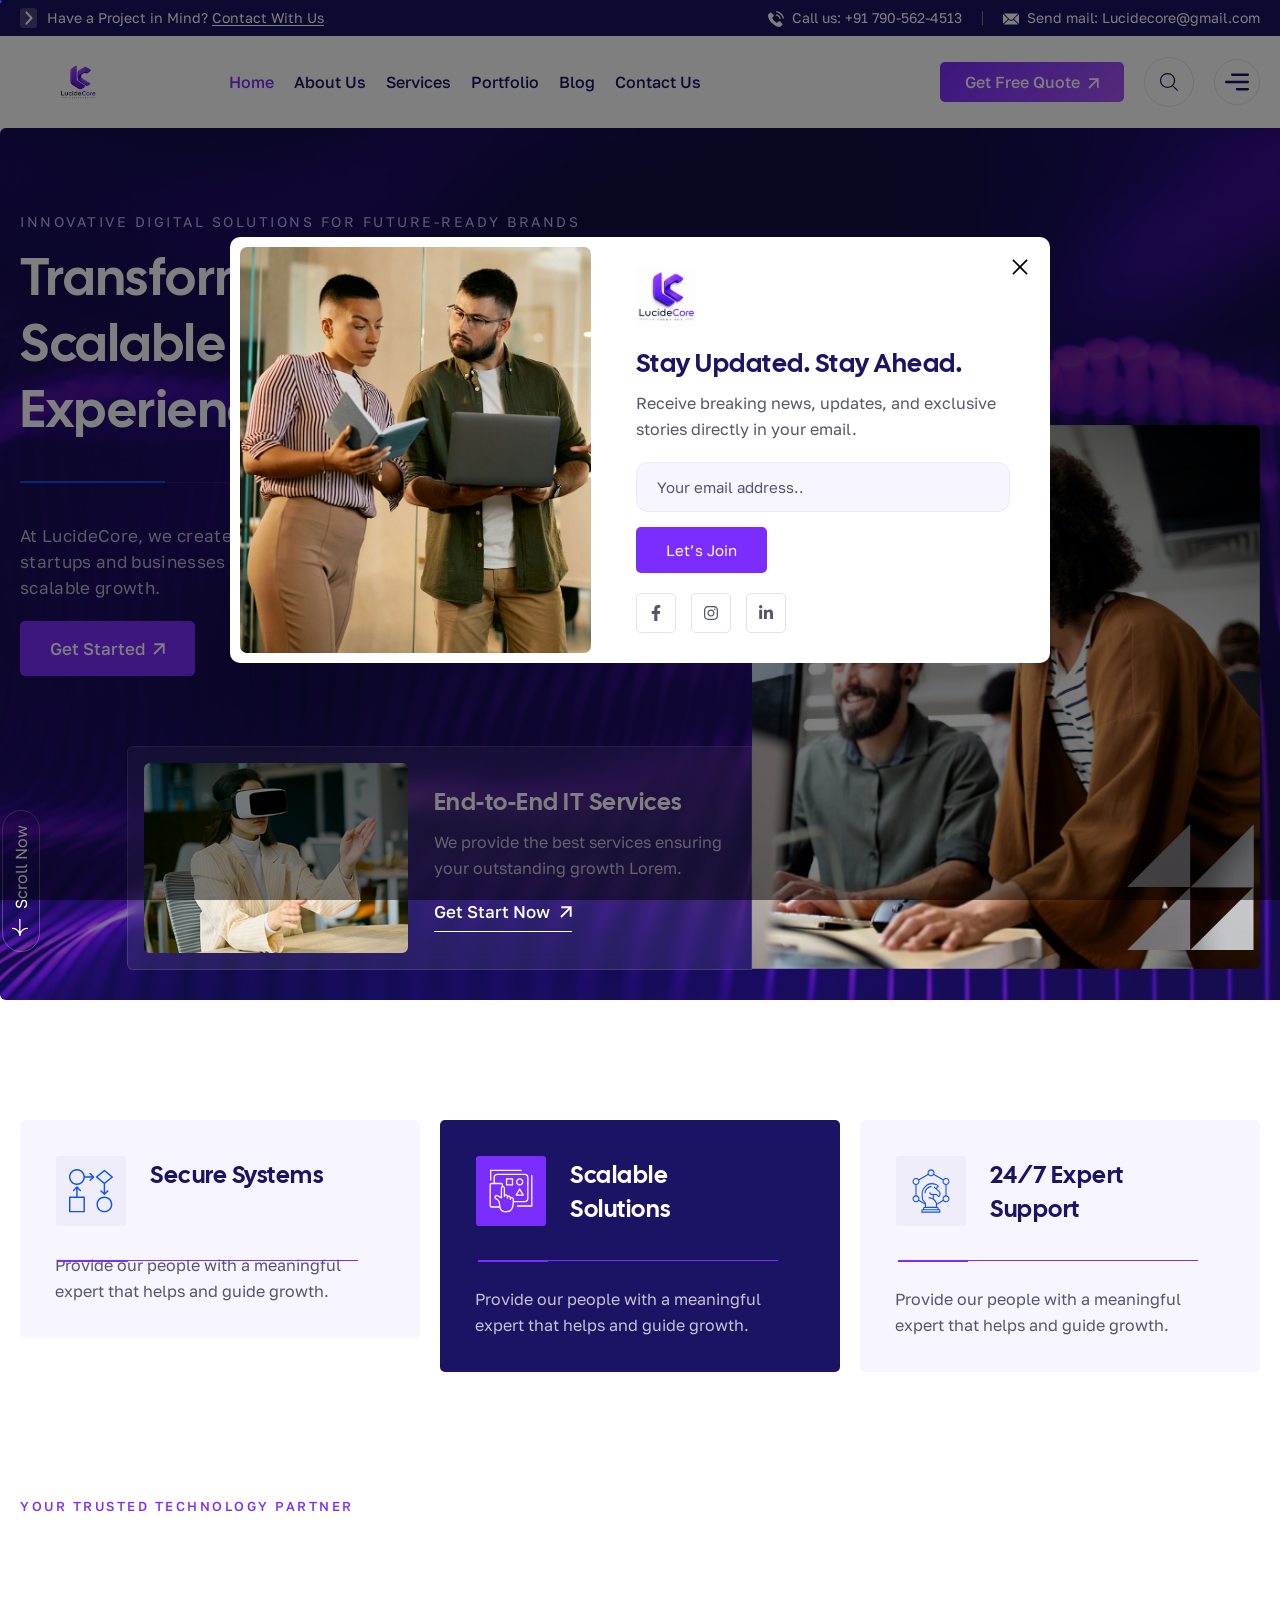
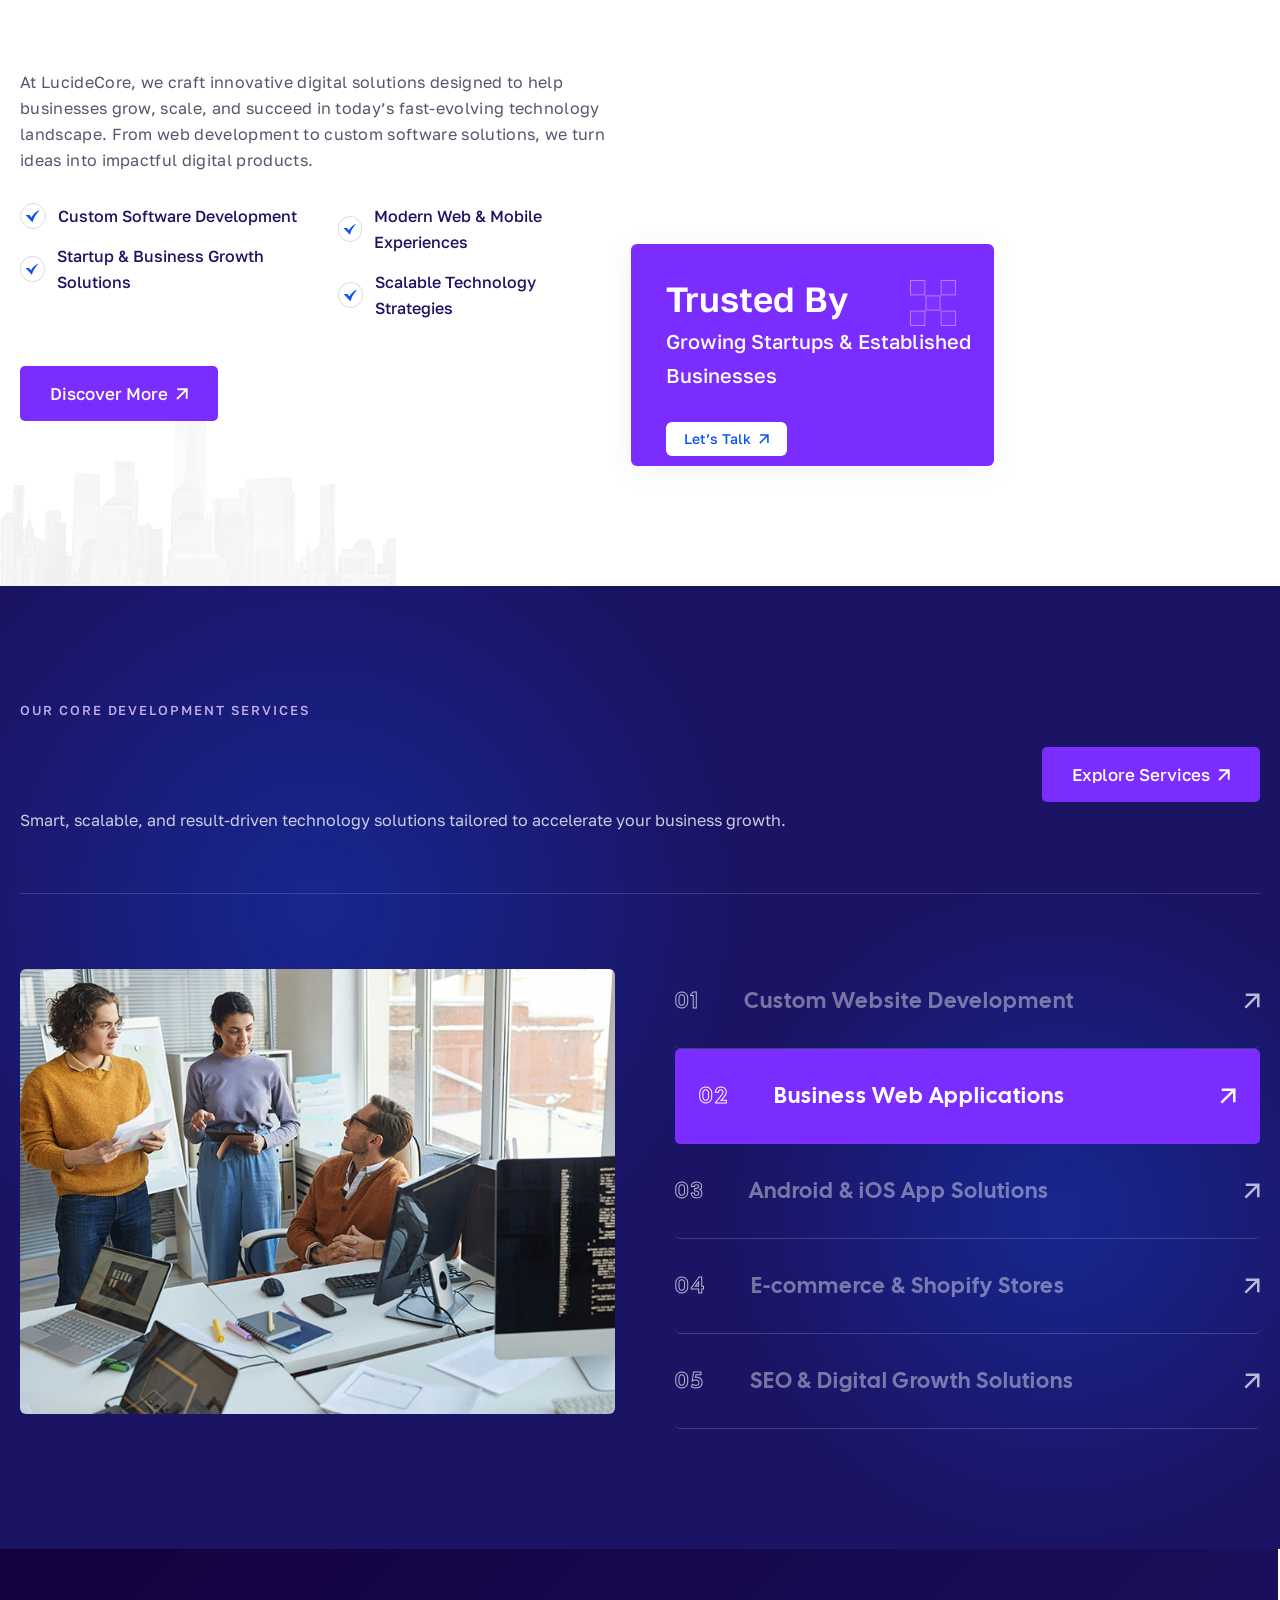
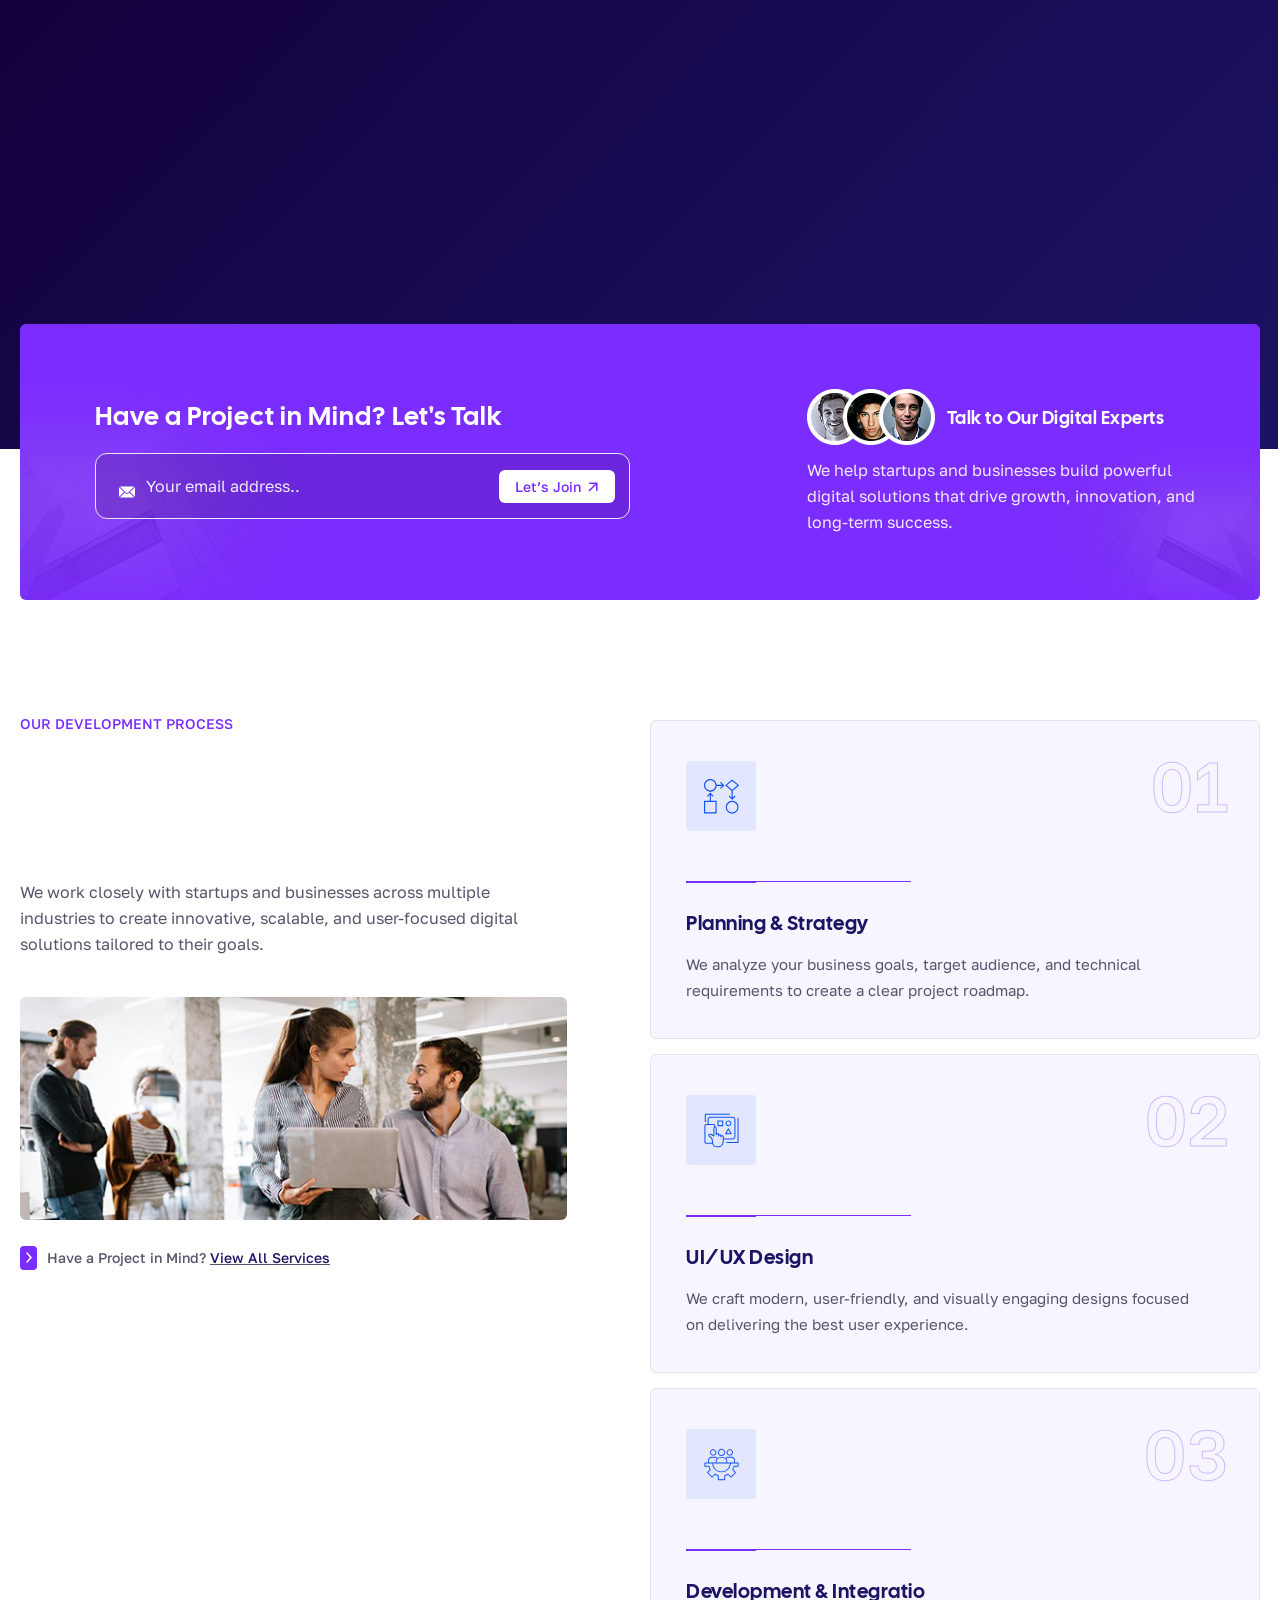
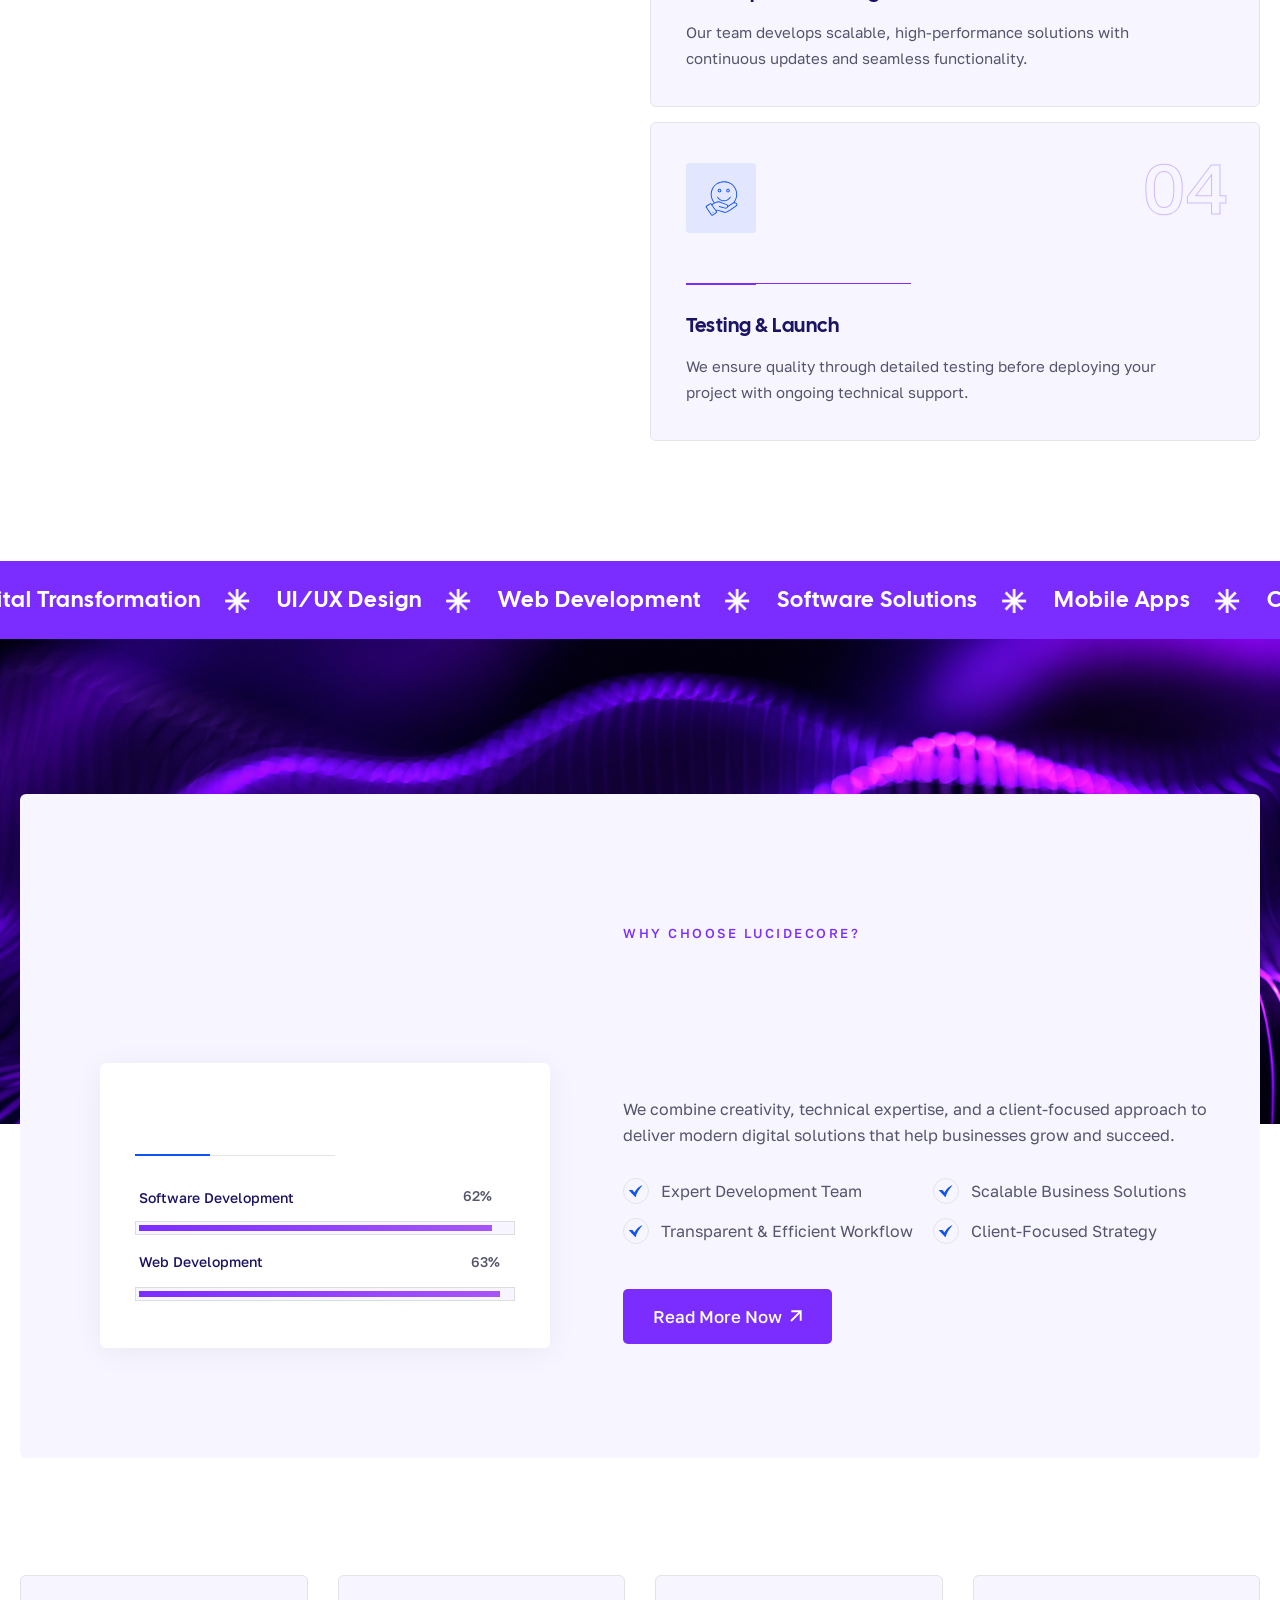
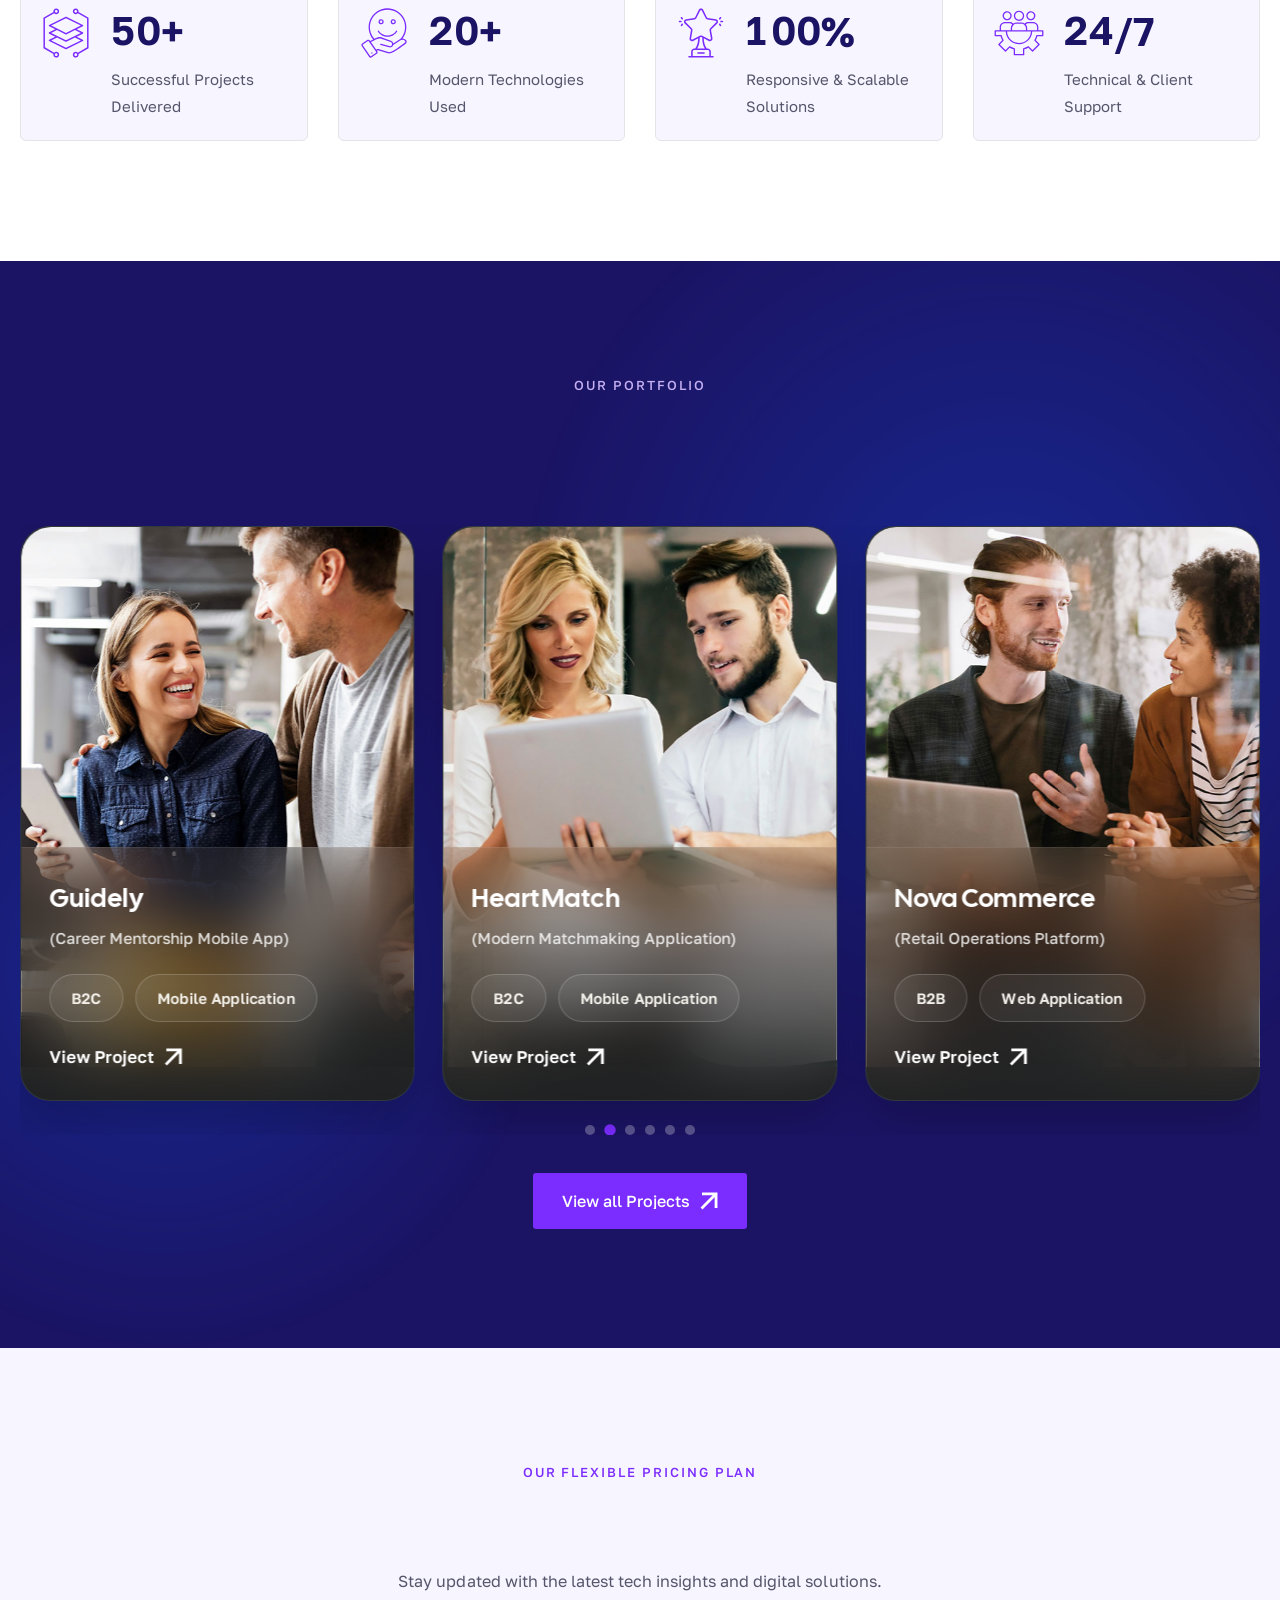
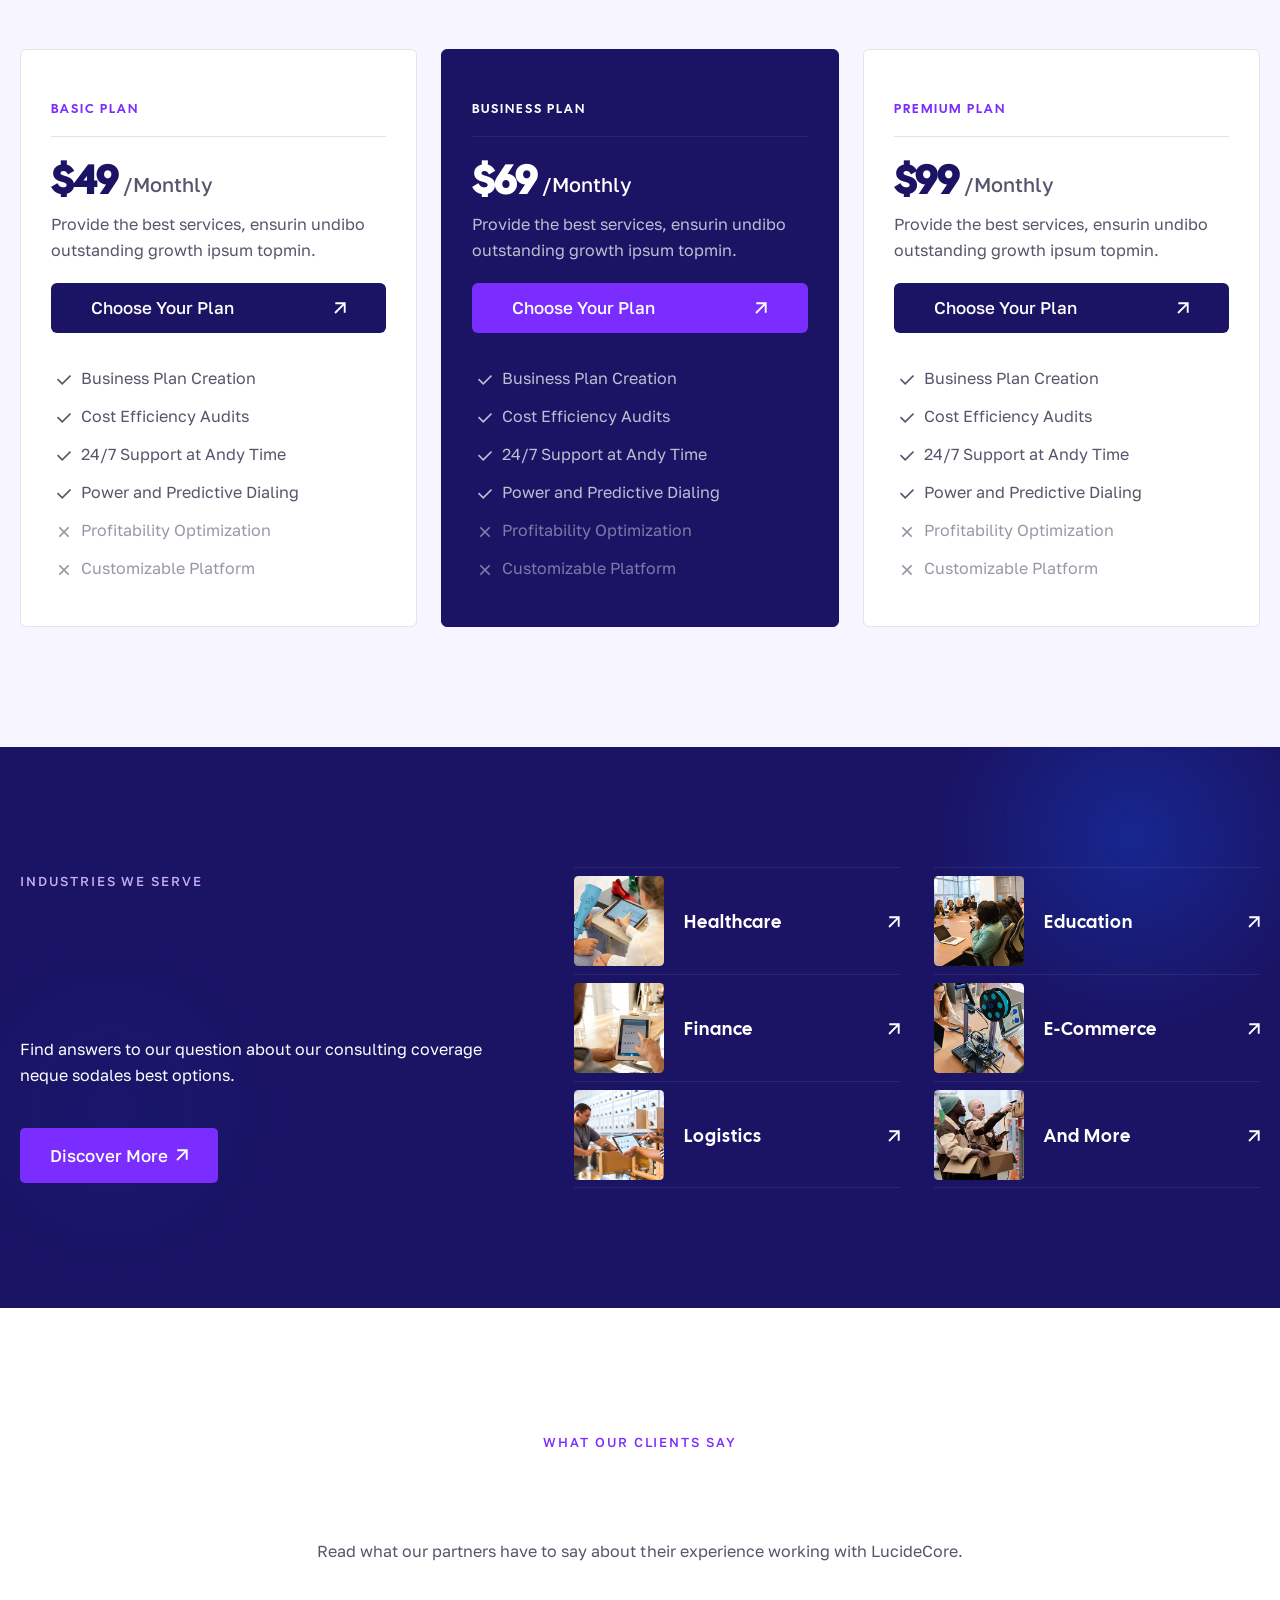
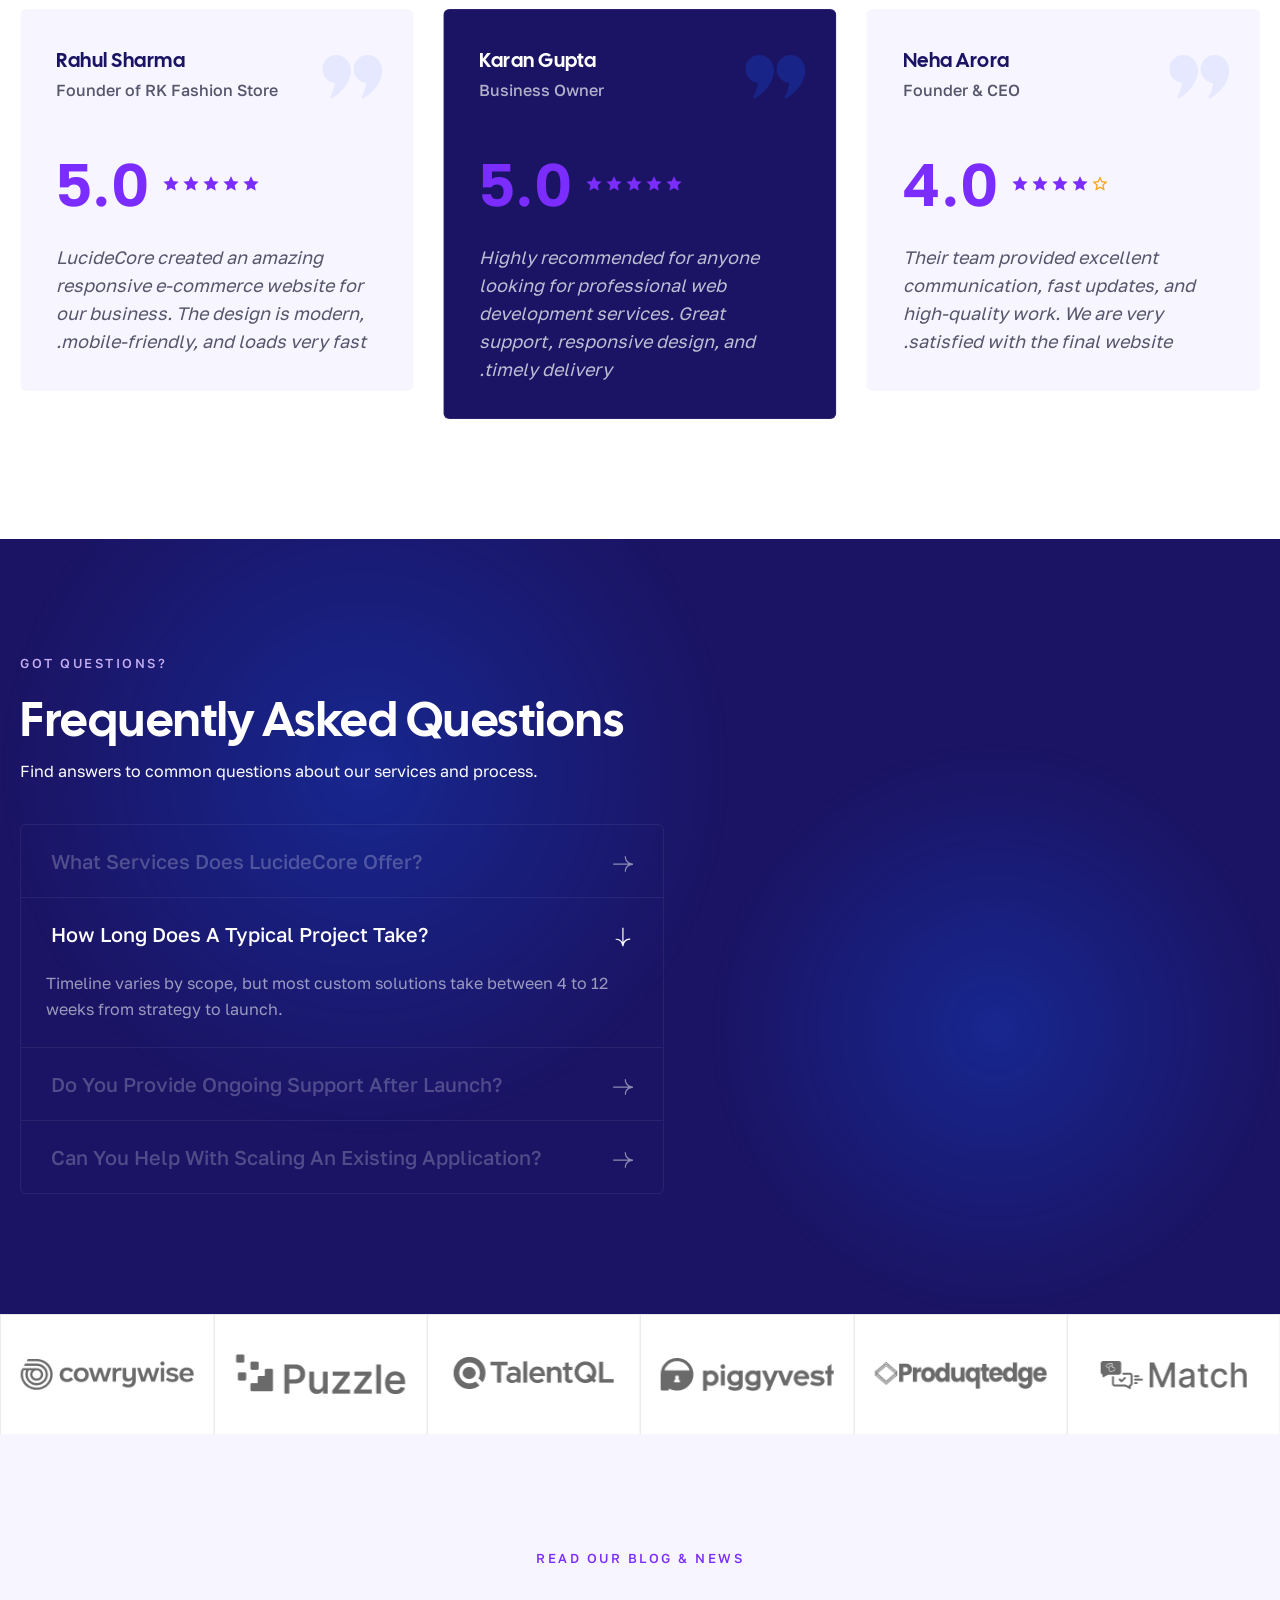
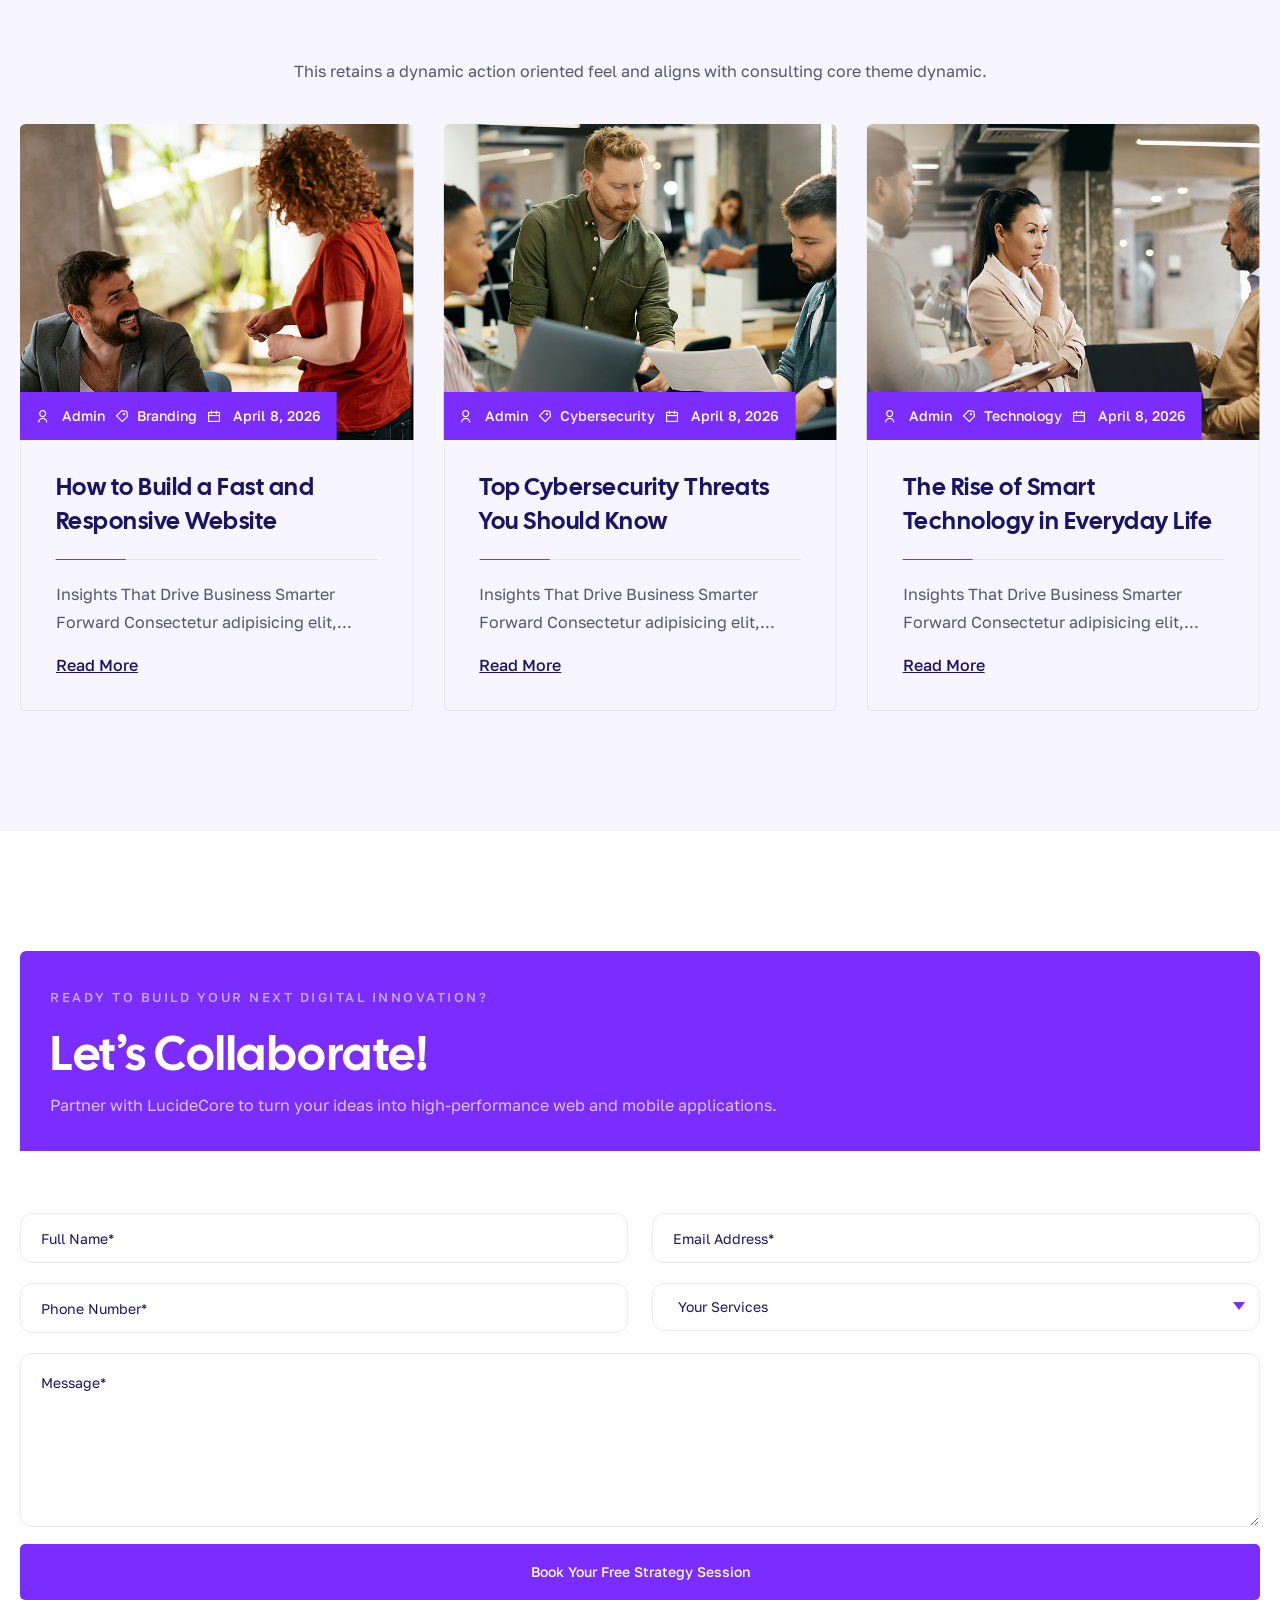
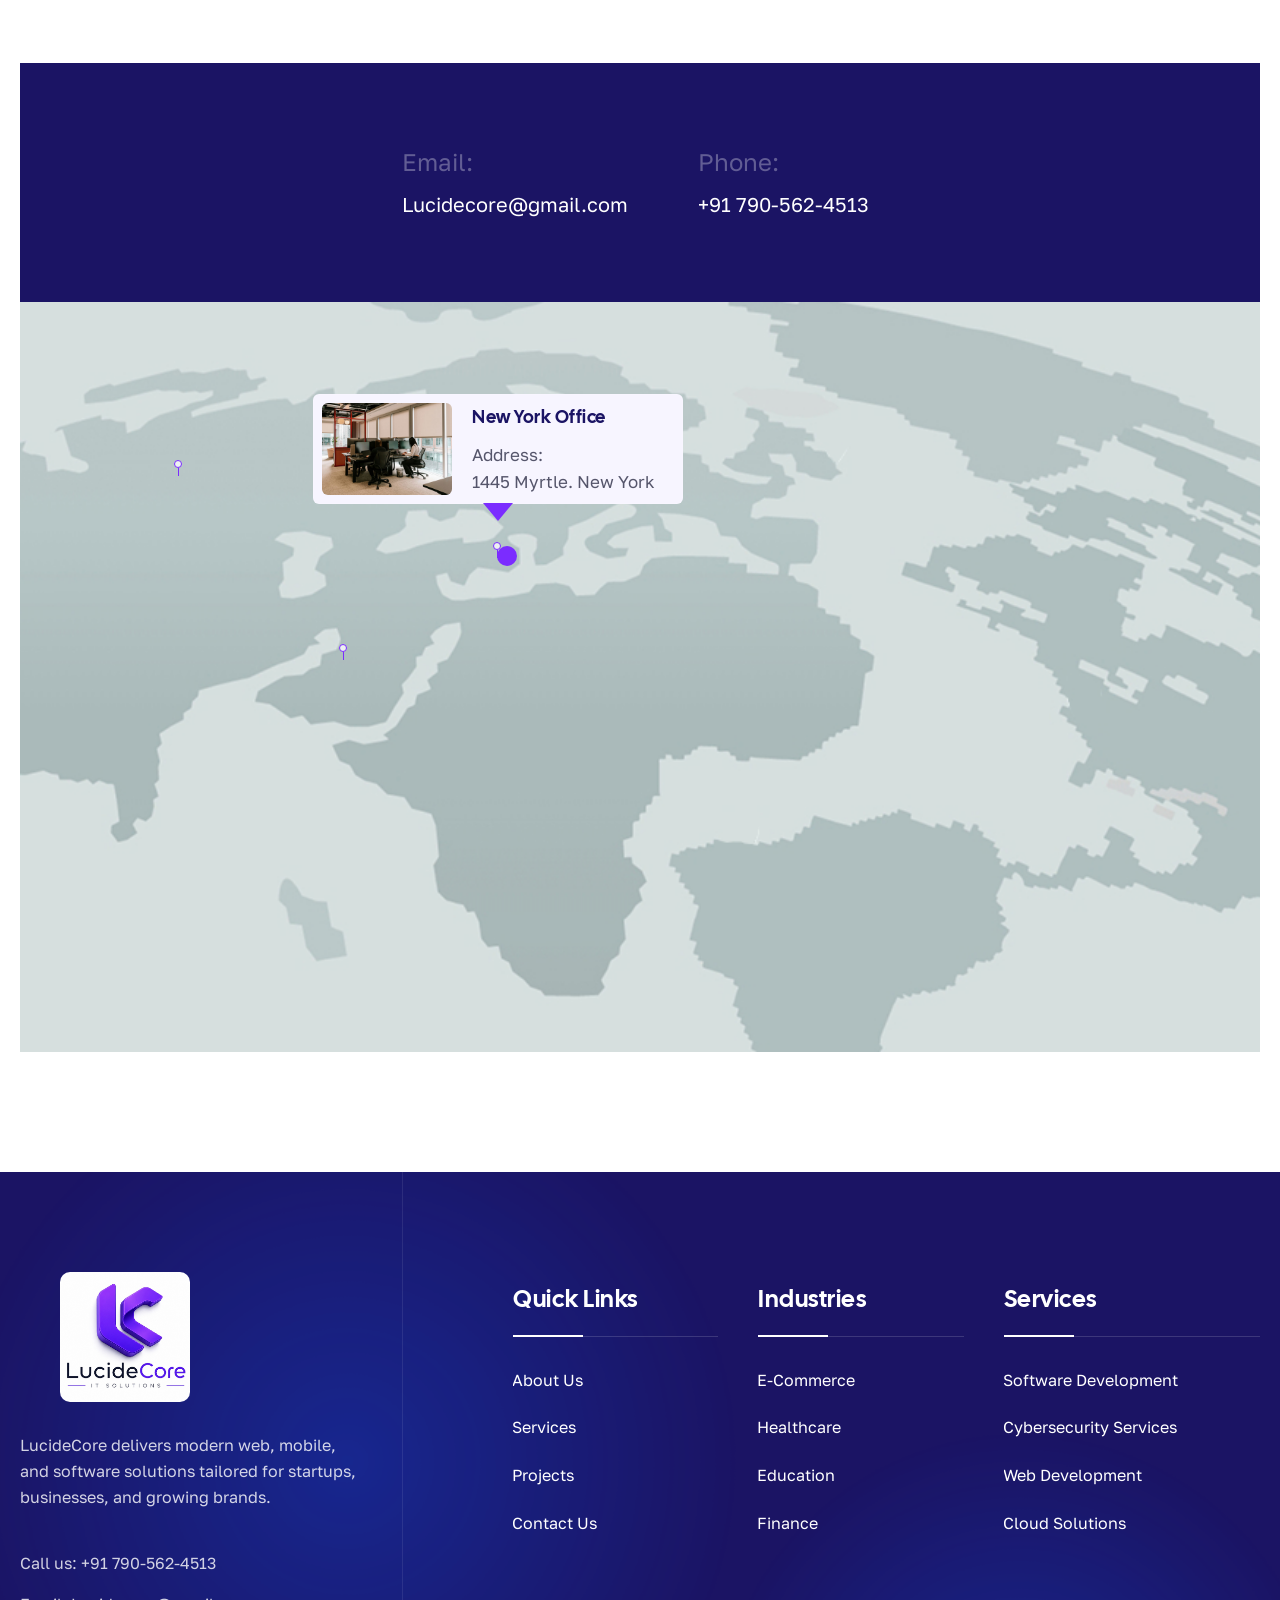
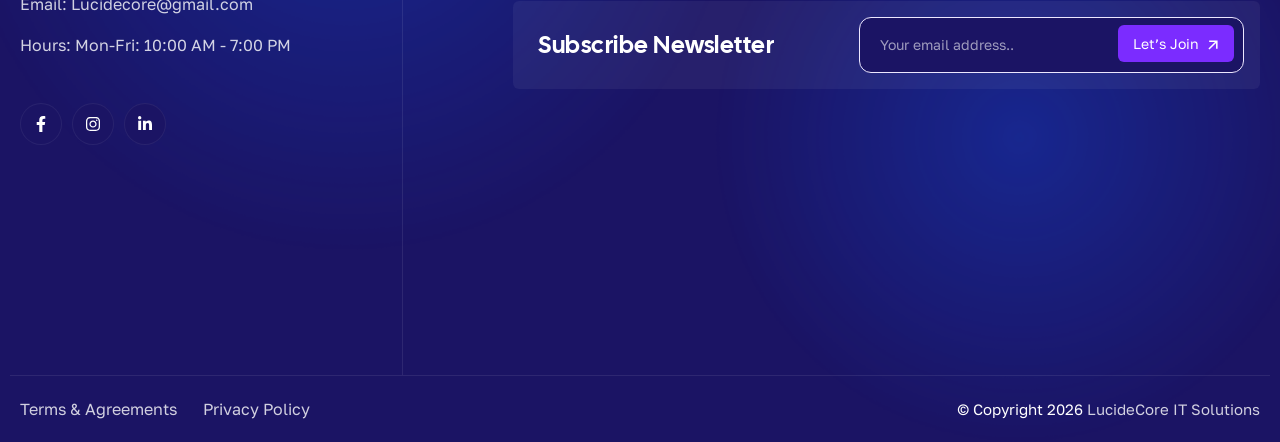
==== commit a3c33666: "ADD: portfolio section in the index page" ====
--- a/index.html
+++ b/index.html
@@ -694,6 +694,222 @@
 		/* Hover */
 		/* Active */
 		/* End Dynamic Mobile Sidebar Menu Colors */
+
+		.portfolio-showcase {
+			--portfolio-surface: #22292a;
+			--portfolio-border: rgba(255, 255, 255, 0.08);
+			--portfolio-text: #f3f0ea;
+			--portfolio-muted: rgba(243, 240, 234, 0.78);
+			--portfolio-chip: rgba(255, 255, 255, 0.04);
+			--portfolio-shadow: 0 18px 44px rgba(0, 0, 0, 0.2);
+			max-width: 1460px;
+			margin: 0 auto;
+			padding: 10px 0 0;
+		}
+
+		.portfolio-card-carousel {
+			overflow: visible;
+		}
+
+		.portfolio-card-carousel .swiper-wrapper {
+			align-items: stretch;
+		}
+
+		.portfolio-card-carousel .swiper-slide {
+			height: auto;
+		}
+
+		.portfolio-card-grid {
+			display: flex;
+			gap: 0;
+			align-items: stretch;
+		}
+
+		.portfolio-card {
+			display: flex;
+			flex-direction: column;
+			height: 100%;
+			background: var(--portfolio-surface);
+			border: 1px solid var(--portfolio-border);
+			border-radius: 30px;
+			overflow: hidden;
+			box-shadow: var(--portfolio-shadow);
+			transition: transform 0.35s ease, border-color 0.35s ease, box-shadow 0.35s ease;
+		}
+
+		.portfolio-card:hover {
+			transform: translateY(-6px);
+			border-color: rgba(255, 255, 255, 0.14);
+			box-shadow: 0 24px 54px rgba(0, 0, 0, 0.26);
+		}
+
+		.portfolio-card-media {
+			padding: 0;
+		}
+
+		.portfolio-preview-frame {
+			position: relative;
+			overflow: hidden;
+			border-radius: 30px 30px 0 0;
+			border: 0;
+			background: #111717;
+			aspect-ratio: 0.9 / 1;
+			min-height: 540px;
+		}
+
+		.portfolio-preview-frame img {
+			width: 100%;
+			height: 100%;
+			object-fit: cover;
+			display: block;
+		}
+
+		.portfolio-card-body {
+			position: relative;
+			display: flex;
+			flex-direction: column;
+			gap: 14px;
+			margin: -220px 0 0;
+			padding: 34px 28px 30px;
+			border-radius: 0 0 30px 30px;
+			border: 0;
+			background: linear-gradient(180deg, rgba(126, 116, 105, 0.18) 0%, rgba(58, 50, 45, 0.62) 45%, rgba(33, 34, 35, 0.9) 100%);
+			backdrop-filter: blur(32px) saturate(155%);
+			-webkit-backdrop-filter: blur(32px) saturate(155%);
+			box-shadow: inset 0 1px 0 rgba(255, 255, 255, 0.08);
+			color: var(--portfolio-text);
+			z-index: 2;
+		}
+
+		.portfolio-card-title {
+			margin: 0;
+			font-family: "Golos Text", sans-serif;
+			font-size: clamp(28px, 2vw, 36px);
+			line-height: 1.06;
+			letter-spacing: -0.025em;
+			color: white !important;
+			font-weight: 700;
+		}
+
+		.portfolio-card-subtitle {
+			margin: -2px 0 0;
+			font-family: "Golos Text", sans-serif;
+			font-size: 0.98rem;
+			line-height: 1.45;
+			color: rgba(255, 255, 255, 0.82);
+			font-weight: 500;
+		}
+
+		.portfolio-card-tags {
+			display: flex;
+			flex-wrap: wrap;
+			gap: 12px;
+			margin-top: 10px;
+		}
+
+		.portfolio-card-tag {
+			display: inline-flex;
+			align-items: center;
+			justify-content: center;
+			min-height: 44px;
+			padding: 10px 21px;
+			border-radius: 999px;
+			border: 1px solid rgba(255, 255, 255, 0.18);
+			background: rgba(255, 255, 255, 0.06);
+			font-family: "Golos Text", sans-serif;
+			font-size: 0.94rem;
+			font-weight: 600;
+			letter-spacing: 0.01em;
+			color: var(--portfolio-text);
+		}
+
+		.portfolio-card-link {
+			display: inline-flex;
+			align-items: center;
+			gap: 10px;
+			margin-top: 8px;
+			font-family: "Golos Text", sans-serif;
+			font-size: 1.06rem;
+			font-weight: 600;
+			color: #ffffff;
+		}
+
+		.portfolio-card-link:hover {
+			color: #ffffff;
+		}
+
+		.portfolio-card-link svg {
+			width: 18px;
+			height: 18px;
+			fill: currentColor;
+			transition: transform 0.3s ease;
+		}
+
+		.portfolio-card:hover .portfolio-card-link svg {
+			transform: translate(4px, -2px);
+		}
+
+		.portfolio-showcase-footer {
+			display: flex;
+			justify-content: center;
+			margin-top: 38px;
+		}
+
+		.portfolio-showcase .swiper-pagination {
+			position: static;
+			display: flex;
+			justify-content: center;
+			gap: 10px;
+			margin-top: 24px;
+		}
+
+		.portfolio-showcase .swiper-pagination-bullet {
+			width: 10px;
+			height: 10px;
+			margin: 0 !important;
+			background: rgba(255, 255, 255, 0.28);
+			opacity: 1;
+			transition: transform 0.3s ease, background 0.3s ease;
+		}
+
+		.portfolio-showcase .swiper-pagination-bullet-active {
+			background: #7b2cff;
+			transform: scale(1.15);
+		}
+
+		@media (max-width: 1200px) {
+			.portfolio-preview-frame {
+				min-height: 500px;
+			}
+		}
+
+		@media (max-width: 767px) {
+			.portfolio-card-media {
+				padding: 0;
+			}
+
+			.portfolio-preview-frame {
+				min-height: 480px;
+			}
+
+			.portfolio-card-body {
+				margin: -190px 0 0;
+				padding: 24px 22px 26px;
+			}
+
+			.portfolio-card-title {
+				font-size: 2rem;
+			}
+
+			.portfolio-card-tag {
+				min-height: 42px;
+				padding: 9px 18px;
+			}
+
+			.portfolio-showcase-footer {
+				margin-top: 30px;
+			}
+		}
 	</style>
 
 	<script src="js/components.js" defer></script>
@@ -2497,447 +2713,234 @@
 						data-id="53ced21f" data-element_type="widget" data-e-type="widget"
 						data-widget_type="ajax-post-load.default">
 						<div class="elementor-widget-container">
-							<div id="rs-unique-slider-id_53ced21f"
-								class="rsaddon-unique-slider rs-ajax-post-load-parent ">
-
-
-								<div class="swiper addon-slider-id_53ced21f style-1 rs-addon-slider rs-ajax-post-load"
-									dir="ltr">
-
-									<div class="layout-cls swiper-wrapper"
-										data-settings="{&quot;style&quot;:&quot;style-1&quot;,&quot;layout&quot;:&quot;slider&quot;,&quot;post_type&quot;:&quot;portfolios&quot;,&quot;show_category&quot;:&quot;&quot;,&quot;category&quot;:&quot;technology, ai-solution, it-solution&quot;,&quot;order&quot;:&quot;DESC&quot;,&quot;per_page&quot;:&quot;&quot;,&quot;initial_load_count&quot;:6,&quot;paged&quot;:1,&quot;unique_id&quot;:&quot;id_53ced21f&quot;,&quot;post_title_tag&quot;:&quot;h4&quot;,&quot;show_excerpt&quot;:&quot;yes&quot;,&quot;excerpt_expand&quot;:&quot;yes&quot;,&quot;excerpt_word&quot;:10,&quot;grid_cols&quot;:&quot;swiper-slide&quot;,&quot;show_read_more&quot;:&quot;yes&quot;,&quot;read_more_text&quot;:&quot;Read More&quot;,&quot;read_more_icon&quot;:{&quot;value&quot;:{&quot;id&quot;:&quot;28&quot;,&quot;url&quot;:&quot;#">
-										<div class="grid-item swiper-slide ">
-											<div class="post-wrapper">
-												<div class="post-img">
-													<img loading="lazy" decoding="async" width="768" height="889"
-														src="images/project_06.jpg" class="attachment-full size-full"
-														alt="project_06"
-														srcset="images/project_06.jpg 768w, images/project_06.jpg 259w"
-														sizes="(max-width: 768px) 100vw, 768px" />
-												</div>
-												<div class="post-content">
-													<h4 class="post-title"><a href="portfolio.html">Product
-															Engineering</a></h4>
-													<div class="post-excerpt expand-effect">This project reflects our
-														commitment to quality construction, efficient project...</div>
-													<div class="btn-part">
-														<a class="anim-dir-angle" href="portfolio.html">
-															Read More
-															<em>
-																<svg xmlns="http://www.w3.org/2000/svg"
-																	viewBox="0 0 16 17">
-																	<path
-																		d="M13.338 5.04405L1.88204 16.5L0 14.618L11.4546 3.16201H1.35896V0.5H16V15.141H13.338V5.04405Z">
-																	</path>
-																</svg> <svg xmlns="http://www.w3.org/2000/svg"
-																	viewBox="0 0 16 17">
-																	<path
-																		d="M13.338 5.04405L1.88204 16.5L0 14.618L11.4546 3.16201H1.35896V0.5H16V15.141H13.338V5.04405Z">
-																	</path>
-																</svg> </em>
-														</a>
-													</div>
-												</div>
-											</div>
-										</div>
-										<div class="grid-item swiper-slide ">
-											<div class="post-wrapper">
-												<div class="post-img">
-													<img loading="lazy" decoding="async" width="768" height="889"
-														src="images/project_05.jpg" class="attachment-full size-full"
-														alt="project_05"
-														srcset="images/project_05.jpg 768w, images/project_05.jpg 259w"
-														sizes="(max-width: 768px) 100vw, 768px" />
-												</div>
-												<div class="post-content">
-													<h4 class="post-title"><a href="portfolio.html">IT
-															Support Managed</a></h4>
-													<div class="post-excerpt expand-effect">This project reflects our
-														commitment to quality construction, efficient project...</div>
-													<div class="btn-part">
-														<a class="anim-dir-angle" href="portfolio.html">
-															Read More
-															<em>
-																<svg xmlns="http://www.w3.org/2000/svg"
-																	viewBox="0 0 16 17">
-																	<path
-																		d="M13.338 5.04405L1.88204 16.5L0 14.618L11.4546 3.16201H1.35896V0.5H16V15.141H13.338V5.04405Z">
-																	</path>
-																</svg> <svg xmlns="http://www.w3.org/2000/svg"
-																	viewBox="0 0 16 17">
-																	<path
-																		d="M13.338 5.04405L1.88204 16.5L0 14.618L11.4546 3.16201H1.35896V0.5H16V15.141H13.338V5.04405Z">
-																	</path>
-																</svg> </em>
-														</a>
-													</div>
-												</div>
-											</div>
-										</div>
-										<div class="grid-item swiper-slide ">
-											<div class="post-wrapper">
-												<div class="post-img">
-													<img loading="lazy" decoding="async" width="768" height="889"
-														src="images/project_04.jpg" class="attachment-full size-full"
-														alt="project_04"
-														srcset="images/project_04.jpg 768w, images/project_04.jpg 259w"
-														sizes="(max-width: 768px) 100vw, 768px" />
-												</div>
-												<div class="post-content">
-													<h4 class="post-title"><a href="portfolio.html">FinTech Analytics
-															Dashboard</a></h4>
-													<div class="post-excerpt expand-effect">A real-time financial
-														dashboard providing deep insights into market trends and
-														investment portfolios.</div>
-													<div class="btn-part">
-														<a class="anim-dir-angle" href="portfolio.html">
-															Read More
-															<em>
-																<svg xmlns="http://www.w3.org/2000/svg"
-																	viewBox="0 0 16 17">
-																	<path
-																		d="M13.338 5.04405L1.88204 16.5L0 14.618L11.4546 3.16201H1.35896V0.5H16V15.141H13.338V5.04405Z">
-																	</path>
-																</svg> <svg xmlns="http://www.w3.org/2000/svg"
-																	viewBox="0 0 16 17">
-																	<path
-																		d="M13.338 5.04405L1.88204 16.5L0 14.618L11.4546 3.16201H1.35896V0.5H16V15.141H13.338V5.04405Z">
-																	</path>
-																</svg> </em>
-														</a>
-													</div>
-												</div>
-											</div>
-										</div>
-										<div class="grid-item swiper-slide ">
-											<div class="post-wrapper">
-												<div class="post-img">
-													<img loading="lazy" decoding="async" width="768" height="889"
-														src="images/project_03.jpg" class="attachment-full size-full"
-														alt="project_03"
-														srcset="images/project_03.jpg 768w, images/project_03.jpg 259w"
-														sizes="(max-width: 768px) 100vw, 768px" />
-												</div>
-												<div class="post-content">
-													<h4 class="post-title"><a href="portfolio.html">E-commerce
-															Ecosystem</a></h4>
-													<div class="post-excerpt expand-effect">A scalable, high-conversion
-														e-commerce platform with integrated inventory and payment
-														solutions.</div>
-													<div class="btn-part">
-														<a class="anim-dir-angle" href="portfolio.html">
-															Read More
-															<em>
-																<svg xmlns="http://www.w3.org/2000/svg"
-																	viewBox="0 0 16 17">
-																	<path
-																		d="M13.338 5.04405L1.88204 16.5L0 14.618L11.4546 3.16201H1.35896V0.5H16V15.141H13.338V5.04405Z">
-																	</path>
-																</svg> <svg xmlns="http://www.w3.org/2000/svg"
-																	viewBox="0 0 16 17">
-																	<path
-																		d="M13.338 5.04405L1.88204 16.5L0 14.618L11.4546 3.16201H1.35896V0.5H16V15.141H13.338V5.04405Z">
-																	</path>
-																</svg> </em>
-														</a>
-													</div>
-												</div>
-											</div>
-										</div>
-										<div class="grid-item swiper-slide ">
-											<div class="post-wrapper">
-												<div class="post-img">
-													<img loading="lazy" decoding="async" width="768" height="889"
-														src="images/project_02.jpg" class="attachment-full size-full"
-														alt="project_02"
-														srcset="images/project_02.jpg 768w, images/project_02.jpg 259w"
-														sizes="(max-width: 768px) 100vw, 768px" />
-												</div>
-												<div class="post-content">
-													<h4 class="post-title"><a href="portfolio.html">HealthTech Mobile
-															Application</a></h4>
-													<div class="post-excerpt expand-effect">A patient-centric mobile app
-														facilitating remote consultations and real-time health
-														monitoring.</div>
-													<div class="btn-part">
-														<a class="anim-dir-angle" href="portfolio.html">
-															Read More
-															<em>
-																<svg xmlns="http://www.w3.org/2000/svg"
-																	viewBox="0 0 16 17">
-																	<path
-																		d="M13.338 5.04405L1.88204 16.5L0 14.618L11.4546 3.16201H1.35896V0.5H16V15.141H13.338V5.04405Z">
-																	</path>
-																</svg> <svg xmlns="http://www.w3.org/2000/svg"
-																	viewBox="0 0 16 17">
-																	<path
-																		d="M13.338 5.04405L1.88204 16.5L0 14.618L11.4546 3.16201H1.35896V0.5H16V15.141H13.338V5.04405Z">
-																	</path>
-																</svg> </em>
-														</a>
-													</div>
-												</div>
-											</div>
-										</div>
-										<div class="grid-item swiper-slide ">
-											<div class="post-wrapper">
-												<div class="post-img">
-													<img loading="lazy" decoding="async" width="768" height="889"
-														src="images/project_01.jpg" class="attachment-full size-full"
-														alt="project_01"
-														srcset="images/project_01.jpg 768w, images/project_01.jpg 259w"
-														sizes="(max-width: 768px) 100vw, 768px" />
-												</div>
-												<div class="post-content">
-													<h4 class="post-title"><a
-															href="/software-development.html">Enterprise SaaS
-															Platform</a></h4>
-													<div class="post-excerpt expand-effect">A robust, cloud-based
-														platform designed for enterprise workflow automation and data
-														analytics.</div>
-													<div class="btn-part">
-														<a class="anim-dir-angle" href="/software-development.html">
-															Read More
-															<em>
-																<svg xmlns="http://www.w3.org/2000/svg"
-																	viewBox="0 0 16 17">
-																	<path
-																		d="M13.338 5.04405L1.88204 16.5L0 14.618L11.4546 3.16201H1.35896V0.5H16V15.141H13.338V5.04405Z">
-																	</path>
-																</svg> <svg xmlns="http://www.w3.org/2000/svg"
-																	viewBox="0 0 16 17">
-																	<path
-																		d="M13.338 5.04405L1.88204 16.5L0 14.618L11.4546 3.16201H1.35896V0.5H16V15.141H13.338V5.04405Z">
-																	</path>
-																</svg> </em>
-														</a>
-													</div>
-												</div>
-											</div>
-										</div>
-									</div><!-- .row/.swiper-wrapper -->
-
-									<div class="button-wrapper d-none">
-										<button class="rs-loadmore-btn"
-											data-category="technology, ai-solution, it-solution">
-										</button>
-									</div>
-								</div><!-- .rs-ajax-post-load -->
-
-								<div class="rsaddon-slider-conf d-none"
-									data-conf="{&quot;slidesToShow&quot;:&quot;3&quot;,&quot;spaceBetween&quot;:30,&quot;spaceBetweenLg&quot;:30,&quot;spaceBetweenMd&quot;:30,&quot;spaceBetweenSm&quot;:30,&quot;spaceBetweenXs&quot;:10,&quot;sliderSpeed&quot;:500,&quot;interval&quot;:&quot;3500&quot;,&quot;slidesToScroll&quot;:&quot;1&quot;,&quot;slider_autoplay&quot;:&quot;true&quot;,&quot;pauseOnHover&quot;:&quot;false&quot;,&quot;sliderNav&quot;:&quot;false&quot;,&quot;infinite&quot;:&quot;true&quot;,&quot;centerMode&quot;:&quot;false&quot;,&quot;col_desktop&quot;:&quot;4&quot;,&quot;col_lg&quot;:&quot;3&quot;,&quot;col_md&quot;:&quot;2&quot;,&quot;col_sm&quot;:&quot;2&quot;,&quot;col_xs&quot;:1,&quot;freeMode&quot;:&quot;false&quot;,&quot;grabCursor&quot;:&quot;false&quot;,&quot;mousewheel&quot;:&quot;false&quot;,&quot;autoHeight&quot;:&quot;false&quot;,&quot;verticalMode&quot;:&quot;horizontal&quot;,&quot;verticalModeLg&quot;:&quot;horizontal&quot;,&quot;verticalModeMd&quot;:&quot;horizontal&quot;,&quot;verticalModeSm&quot;:&quot;horizontal&quot;,&quot;verticalModeXs&quot;:&quot;horizontal&quot;,&quot;keyboardControl&quot;:&quot;false&quot;,&quot;slideEffect&quot;:&quot;&quot;,&quot;initialSlide&quot;:0}">
-								</div>
-
-							</div><!-- .rsaddon-unique-slider -->
-
+							<div class="portfolio-showcase">
+								<div class="swiper portfolio-card-carousel" dir="ltr">
+									<div class="portfolio-card-grid swiper-wrapper">
+										<div class="swiper-slide">
+											<article class="portfolio-card">
+												<div class="portfolio-card-media">
+													<div class="portfolio-preview-frame">
+														<img loading="lazy" decoding="async" src="images/project_06.jpg"
+															alt="Orbit Auto project preview" />
+													</div>
+												</div>
+												<div class="portfolio-card-body">
+													<h3 class="portfolio-card-title">Orbit Auto</h3>
+													<p class="portfolio-card-subtitle">(Fleet Care &amp; Warranty Dashboard)</p>
+													<div class="portfolio-card-tags">
+														<span class="portfolio-card-tag">B2B</span>
+														<span class="portfolio-card-tag">Web Application</span>
+													</div>
+													<a class="portfolio-card-link" href="portfolio.html">
+														View Project
+														<svg xmlns="http://www.w3.org/2000/svg" viewBox="0 0 16 17" aria-hidden="true">
+															<path
+																d="M13.338 5.04405L1.88204 16.5L0 14.618L11.4546 3.16201H1.35896V0.5H16V15.141H13.338V5.04405Z">
+															</path>
+														</svg>
+													</a>
+												</div>
+											</article>
+										</div>
+
+										<div class="swiper-slide">
+											<article class="portfolio-card">
+												<div class="portfolio-card-media">
+													<div class="portfolio-preview-frame">
+														<img loading="lazy" decoding="async" src="images/project_05.jpg"
+															alt="Guidely project preview" />
+													</div>
+												</div>
+												<div class="portfolio-card-body">
+													<h3 class="portfolio-card-title">Guidely</h3>
+													<p class="portfolio-card-subtitle">(Career Mentorship Mobile App)</p>
+													<div class="portfolio-card-tags">
+														<span class="portfolio-card-tag">B2C</span>
+														<span class="portfolio-card-tag">Mobile Application</span>
+													</div>
+													<a class="portfolio-card-link" href="portfolio.html">
+														View Project
+														<svg xmlns="http://www.w3.org/2000/svg" viewBox="0 0 16 17" aria-hidden="true">
+															<path
+																d="M13.338 5.04405L1.88204 16.5L0 14.618L11.4546 3.16201H1.35896V0.5H16V15.141H13.338V5.04405Z">
+															</path>
+														</svg>
+													</a>
+												</div>
+											</article>
+										</div>
+
+										<div class="swiper-slide">
+											<article class="portfolio-card">
+												<div class="portfolio-card-media">
+													<div class="portfolio-preview-frame">
+														<img loading="lazy" decoding="async" src="images/project_04.jpg"
+															alt="HeartMatch project preview" />
+													</div>
+												</div>
+												<div class="portfolio-card-body">
+													<h3 class="portfolio-card-title">HeartMatch</h3>
+													<p class="portfolio-card-subtitle">(Modern Matchmaking Application)</p>
+													<div class="portfolio-card-tags">
+														<span class="portfolio-card-tag">B2C</span>
+														<span class="portfolio-card-tag">Mobile Application</span>
+													</div>
+													<a class="portfolio-card-link" href="portfolio.html">
+														View Project
+														<svg xmlns="http://www.w3.org/2000/svg" viewBox="0 0 16 17" aria-hidden="true">
+															<path
+																d="M13.338 5.04405L1.88204 16.5L0 14.618L11.4546 3.16201H1.35896V0.5H16V15.141H13.338V5.04405Z">
+															</path>
+														</svg>
+													</a>
+												</div>
+											</article>
+										</div>
+
+										<div class="swiper-slide">
+											<article class="portfolio-card">
+												<div class="portfolio-card-media">
+													<div class="portfolio-preview-frame">
+														<img loading="lazy" decoding="async" src="images/project_03.jpg"
+															alt="Nova Commerce project preview" />
+													</div>
+												</div>
+												<div class="portfolio-card-body">
+													<h3 class="portfolio-card-title">Nova Commerce</h3>
+													<p class="portfolio-card-subtitle">(Retail Operations Platform)</p>
+													<div class="portfolio-card-tags">
+														<span class="portfolio-card-tag">B2B</span>
+														<span class="portfolio-card-tag">Web Application</span>
+													</div>
+													<a class="portfolio-card-link" href="portfolio.html">
+														View Project
+														<svg xmlns="http://www.w3.org/2000/svg" viewBox="0 0 16 17" aria-hidden="true">
+															<path
+																d="M13.338 5.04405L1.88204 16.5L0 14.618L11.4546 3.16201H1.35896V0.5H16V15.141H13.338V5.04405Z">
+															</path>
+														</svg>
+													</a>
+												</div>
+											</article>
+										</div>
+
+										<div class="swiper-slide">
+											<article class="portfolio-card">
+												<div class="portfolio-card-media">
+													<div class="portfolio-preview-frame">
+														<img loading="lazy" decoding="async" src="images/project_02.jpg"
+															alt="CareSync project preview" />
+													</div>
+												</div>
+												<div class="portfolio-card-body">
+													<h3 class="portfolio-card-title">CareSync</h3>
+													<p class="portfolio-card-subtitle">(Patient Engagement Portal)</p>
+													<div class="portfolio-card-tags">
+														<span class="portfolio-card-tag">B2C</span>
+														<span class="portfolio-card-tag">Web Application</span>
+													</div>
+													<a class="portfolio-card-link" href="portfolio.html">
+														View Project
+														<svg xmlns="http://www.w3.org/2000/svg" viewBox="0 0 16 17" aria-hidden="true">
+															<path
+																d="M13.338 5.04405L1.88204 16.5L0 14.618L11.4546 3.16201H1.35896V0.5H16V15.141H13.338V5.04405Z">
+															</path>
+														</svg>
+													</a>
+												</div>
+											</article>
+										</div>
+
+										<div class="swiper-slide">
+											<article class="portfolio-card">
+												<div class="portfolio-card-media">
+													<div class="portfolio-preview-frame">
+														<img loading="lazy" decoding="async" src="images/project_01.jpg"
+															alt="EduFlow project preview" />
+													</div>
+												</div>
+												<div class="portfolio-card-body">
+													<h3 class="portfolio-card-title">EduFlow</h3>
+													<p class="portfolio-card-subtitle">(Learning Experience Platform)</p>
+													<div class="portfolio-card-tags">
+														<span class="portfolio-card-tag">B2C</span>
+														<span class="portfolio-card-tag">Mobile Application</span>
+													</div>
+													<a class="portfolio-card-link" href="portfolio.html">
+														View Project
+														<svg xmlns="http://www.w3.org/2000/svg" viewBox="0 0 16 17" aria-hidden="true">
+															<path
+																d="M13.338 5.04405L1.88204 16.5L0 14.618L11.4546 3.16201H1.35896V0.5H16V15.141H13.338V5.04405Z">
+															</path>
+														</svg>
+													</a>
+												</div>
+											</article>
+										</div>
+									</div>
+									<div class="swiper-pagination"></div>
+								</div>
+
+								<div class="portfolio-showcase-footer">
+									<div class="rs-button style1 unique-46231">
+										<a class="rs-btn anim-dir-angle" href="portfolio.html" style="background: #7B2CFF;">
+											<span class="rs-btn-active"><span>View all Projects</span> </span>
+											<em>
+												<svg xmlns="http://www.w3.org/2000/svg" viewBox="0 0 16 17">
+													<path
+														d="M13.338 5.04405L1.88204 16.5L0 14.618L11.4546 3.16201H1.35896V0.5H16V15.141H13.338V5.04405Z">
+													</path>
+												</svg>
+												<svg xmlns="http://www.w3.org/2000/svg" viewBox="0 0 16 17">
+													<path
+														d="M13.338 5.04405L1.88204 16.5L0 14.618L11.4546 3.16201H1.35896V0.5H16V15.141H13.338V5.04405Z">
+													</path>
+												</svg>
+											</em>
+										</a>
+									</div>
+								</div>
+
+							</div>
 							<script>
-								jQuery(document).ready(function ($) {
-									$('#rs-unique-slider-id_53ced21f').each(function () {
-
-										var $slider = $(this);
-										var dataConf = $slider.find('.rsaddon-slider-conf').attr('data-conf');
-										var slider_conf = JSON.parse(dataConf);
-										if (slider_conf) {
-											const progressCircle = $slider.find(".autoplay-progress svg")[0];
-											const progressContent = $slider.find(".autoplay-progress span")[0];
-											var swiper_id_53ced21f = new Swiper(".addon-slider-id_53ced21f", {
-												slidesPerView: slider_conf.col_desktop,
-												speed: parseInt(slider_conf.sliderSpeed),
-												slidesPerGroup: parseInt(slider_conf.slidesToScroll),
-												spaceBetween: parseInt(slider_conf.spaceBetween),
-												initialSlide: parseInt(slider_conf.initialSlide),
-												loop: slider_conf.infinite === 'true' ? true : false,
-												freeMode: slider_conf.freeMode === 'true' ? true : false,
-												direction: slider_conf.verticalMode,
-												grabCursor: slider_conf.grabCursor === 'true' ? true : false,
-												mousewheel: slider_conf.mousewheel === 'true' ? true : false,
-												autoHeight: slider_conf.autoHeight === 'true' ? true : false,
-												centeredSlides: slider_conf.centerMode === 'true' ? true : false,
-												rtl: false,
-												effect: slider_conf.slideEffect, // 'fade', cube', 'coverflow', 'flip', 'cards', 'creative'
-												keyboard: {
-													enabled: slider_conf.keyboardControl === 'true' ? true : false,
+								jQuery(document).ready(function () {
+									var portfolioCarousel = document.querySelector('.portfolio-card-carousel');
+									if (portfolioCarousel && typeof Swiper !== 'undefined') {
+										new Swiper(portfolioCarousel, {
+											slidesPerView: 3,
+											spaceBetween: 28,
+											loop: true,
+											speed: 700,
+											grabCursor: true,
+											autoplay: {
+												delay: 3200,
+												disableOnInteraction: false,
+											},
+											pagination: {
+												el: portfolioCarousel.querySelector('.swiper-pagination'),
+												clickable: true,
+											},
+											breakpoints: {
+												0: {
+													slidesPerView: 1,
+													spaceBetween: 18,
 												},
-												navigation: {
-													nextEl: $slider.find(".swiper-button-next")[0],
-													prevEl: $slider.find(".swiper-button-prev")[0],
+												768: {
+													slidesPerView: 2,
+													spaceBetween: 22,
 												},
-												scrollbar: {
-													el: $slider.find(".swiper-scrollbar")[0],
-													hide: false,
-													draggable: true,
-												},
-												autoplay: {
-													delay: parseInt(slider_conf.interval),
-													disableOnInteraction: false,
-												},
-
-
-												breakpoints: {
-													100: {
-														slidesPerView: slider_conf.col_xs,
-														spaceBetween: parseInt(slider_conf.spaceBetweenXs),
-														direction: slider_conf.verticalModeXs,
-													},
-													576: {
-														slidesPerView: slider_conf.col_sm,
-														spaceBetween: parseInt(slider_conf.spaceBetweenSm),
-														direction: slider_conf.verticalModeSm,
-													},
-													768: {
-														slidesPerView: slider_conf.col_md,
-														spaceBetween: parseInt(slider_conf.spaceBetweenMd),
-														direction: slider_conf.verticalModeMd,
-													},
-													992: {
-														slidesPerView: slider_conf.col_lg,
-														spaceBetween: parseInt(slider_conf.spaceBetweenLg),
-														direction: slider_conf.verticalModeLg,
-													},
-													1200: {
-														slidesPerView: slider_conf.col_desktop,
-														spaceBetween: parseInt(slider_conf.spaceBetween),
-														direction: slider_conf.verticalMode,
-													},
-												},
-											});
-
-											$(document).on('rsAjaxPostLoadFilter_id_53ced21f', function () {
-												if (swiper_id_53ced21f) {
-													swiper_id_53ced21f.slideTo(0, 0);
-													swiper_id_53ced21f.updateSlides();
-													swiper_id_53ced21f.update();
+												1200: {
+													slidesPerView: 3,
+													spaceBetween: 28,
 												}
-											});
-										}
-									});
-								});
-							</script>
-							<script>
-								jQuery(document).ready(function ($) {
-									const $container = $('#rs-unique-slider-id_53ced21f .rs-ajax-post-load');
-
-									function hoverHandel() {
-										let item = $container.find('.grid-item').not('[data-init]');
-										item.each(function () {
-											let desc = $(this).find('.post-excerpt.expand-effect');
-											let descHeight = desc.innerHeight();
-											desc.css({
-												'--desc-height': descHeight + 'px',
-												'height': 0
-											});
-
-											if ($(this).parent('.layout-cls.row').length) {
-												$(this).on('mouseenter.rsHover', function () {
-													$(this)
-														.addClass('active')
-														.siblings('.grid-item')
-														.removeClass('active');
-												});
 											}
-											if ($(this).parent('.layout-cls.swiper-wrapper').length) {
-												$(this).on('mouseenter.rsHover', function () {
-													$(this)
-														.addClass('swiper-slide-active')
-														.siblings('.grid-item')
-														.removeClass('swiper-slide-active');
-												});
-											}
-											$(this).attr('data-init', '1');
 										});
 									}
-									hoverHandel();
-
-									$(document).on('rsAjaxPostLoadFilter_id_53ced21f', function () {
-										hoverHandel();
-									});
-									$(document).on('rsAjaxPostLoadMoreBtn_id_53ced21f', function () {
-										hoverHandel();
-									});
 								});
 							</script>
 						</div>
 					</div>
-					<div class="elementor-element elementor-element-2cfbfa66 e-flex e-con-boxed e-con e-child"
-						data-id="2cfbfa66" data-element_type="container" data-e-type="container">
-						<div class="e-con-inner">
-							<div class="elementor-element elementor-element-2ba96c6d elementor-widget__width-auto gsap-move-no rs-tween_max_btn-no elementor-widget elementor-widget-rs-contact-box"
-								data-id="2ba96c6d" data-element_type="widget" data-e-type="widget"
-								data-widget_type="rs-contact-box.default">
-								<div class="elementor-widget-container">
-
-
-
-									<!-- Style 1 Start -->
-									<div class="rs-contact-box">
-
-										<div class="address-item boxstyle2">
-
-											<div class="address-icon icon_1 elementor-repeater-item-a863b1d">
-												<svg xmlns="http://www.w3.org/2000/svg" width="6" height="11"
-													viewBox="0 0 6 11" fill="none">
-													<path
-														d="M0.50204 0.439454C0.811629 0.16438 1.28548 0.192407 1.56063 0.501954L5.56063 5.00195C5.81308 5.28608 5.81308 5.71392 5.56063 5.99805L1.56063 10.498C1.28548 10.8076 0.811629 10.8356 0.50204 10.5605C0.192493 10.2854 0.164466 9.81154 0.43954 9.50195L3.99618 5.5L0.43954 1.49805C0.164466 1.18846 0.192493 0.714606 0.50204 0.439454Z"
-														fill="#AB052D"></path>
-												</svg>
-											</div>
-
-											<div class="address-text">
-												<div class="text">
-
-													<span class="des">
-														Facing Obstacles in Construction Project? </span>
-												</div>
-
-
-
-
-											</div>
-											<span class="des-right-icon"></span>
-										</div>
-									</div>
-
-									<!-- Style 1 End -->
-
-								</div>
-							</div>
-							<div class="elementor-element elementor-element-40922495 elementor-widget__width-auto gsap-move-no rs-tween_max_btn-no elementor-widget elementor-widget-rs-contact-box"
-								data-id="40922495" data-element_type="widget" data-e-type="widget"
-								data-widget_type="rs-contact-box.default">
-								<div class="elementor-widget-container">
-
-
-
-									<!-- Style 1 Start -->
-									<div class="rs-contact-box">
-
-										<div class="address-item boxstyle2">
-
-
-											<div class="address-text">
-												<div class="text">
-
-													<a href="#">
-														<span class="des">
-															View All Projects </span>
-													</a>
-												</div>
-
-
-
-
-											</div>
-											<span class="des-right-icon"></span>
-										</div>
-									</div>
-
-									<!-- Style 1 End -->
-
-								</div>
-							</div>
-						</div>
 					</div>
-				</div>
 				<div class="elementor-element elementor-element-6a5629c5 e-flex e-con-boxed e-con e-parent"
 					data-id="6a5629c5" data-element_type="container" data-e-type="container"
 					data-settings="{&quot;background_background&quot;:&quot;classic&quot;}">
@@ -5378,4 +5381,4 @@
 	</div>
 </body>
 
-</html>+</html>
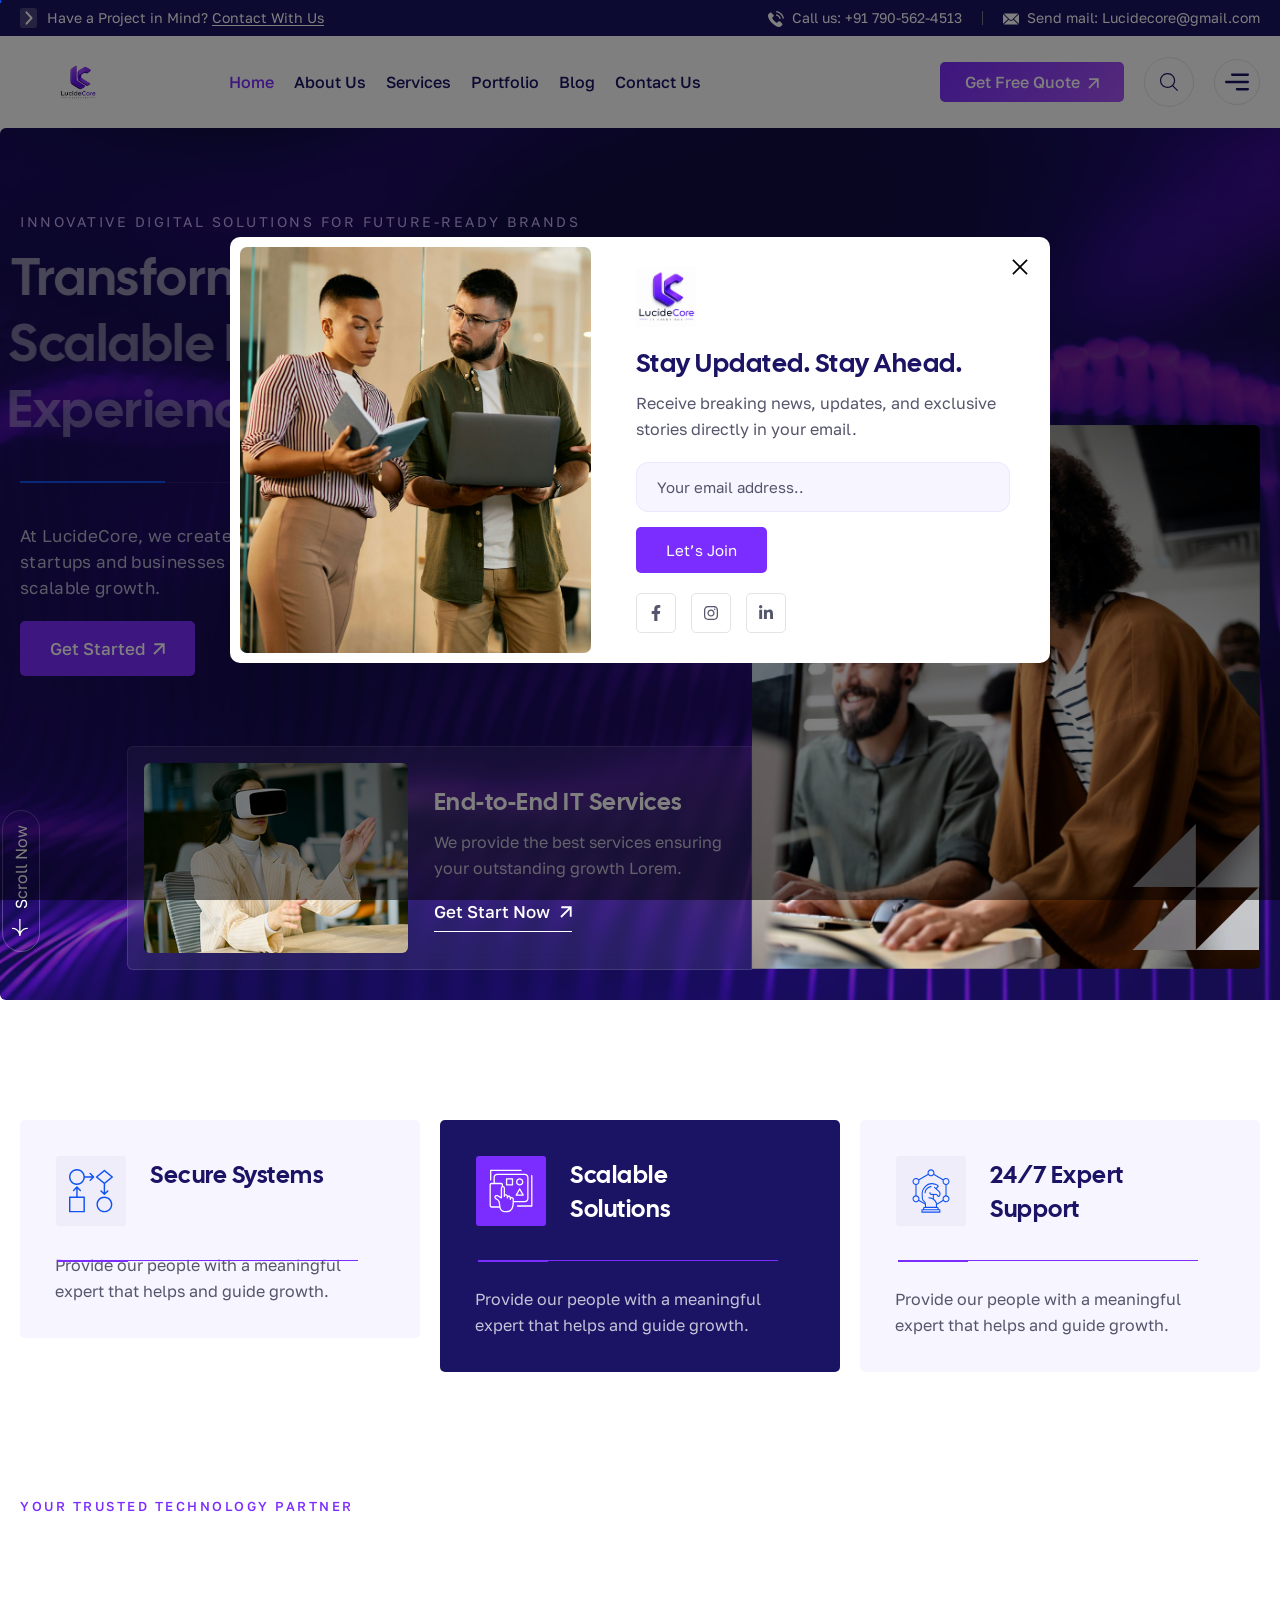
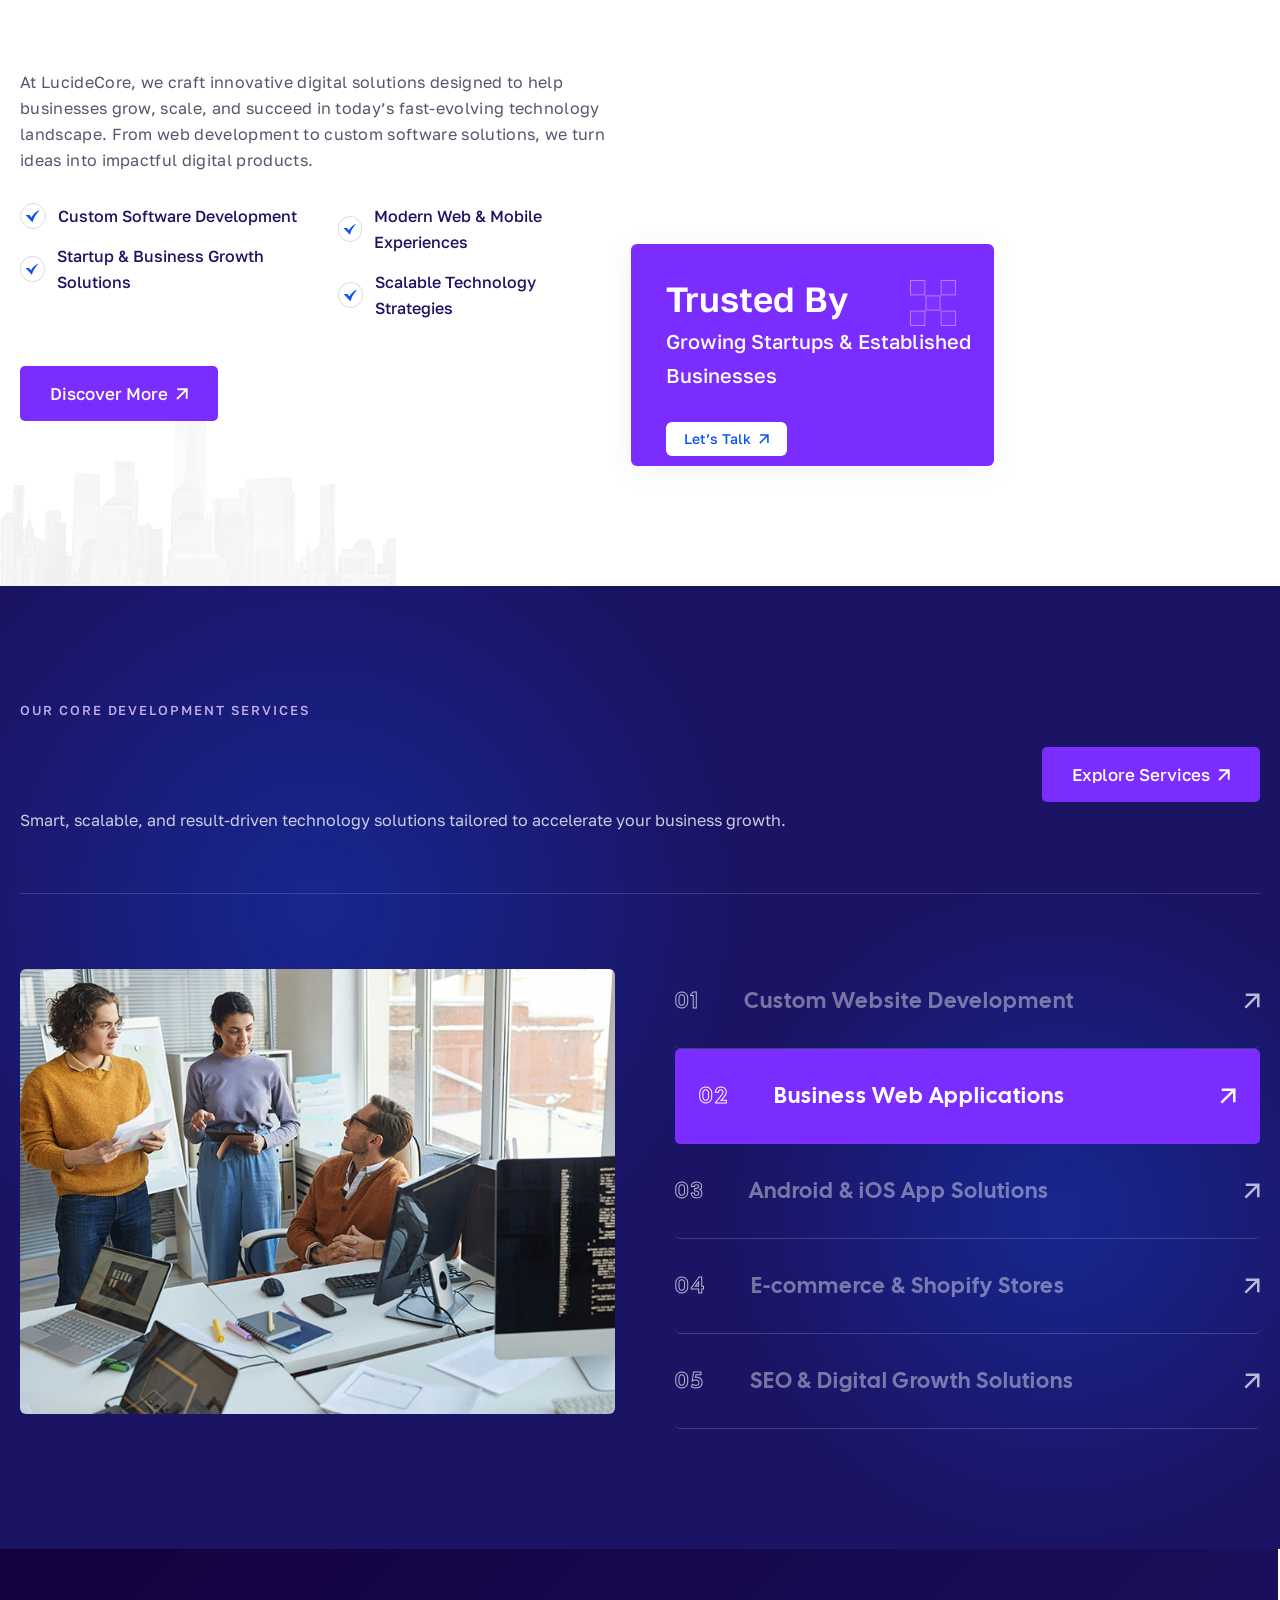
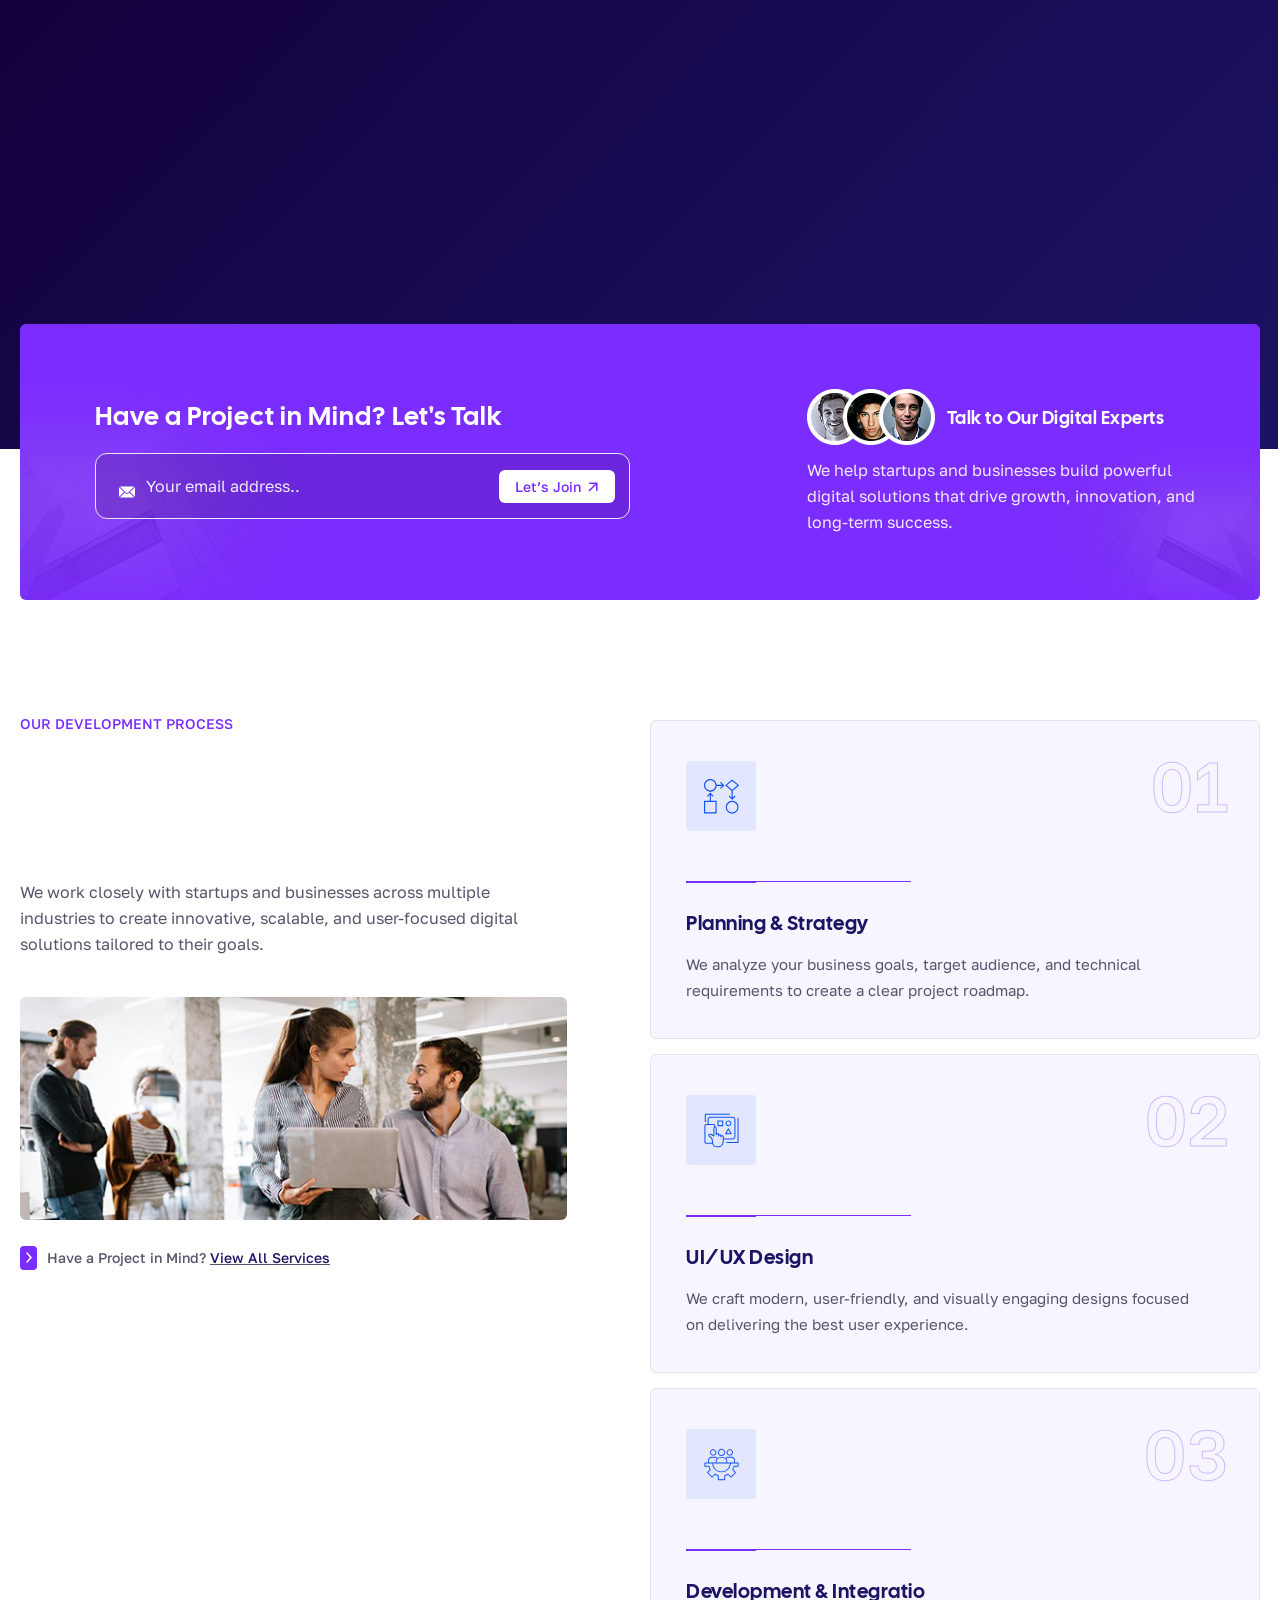
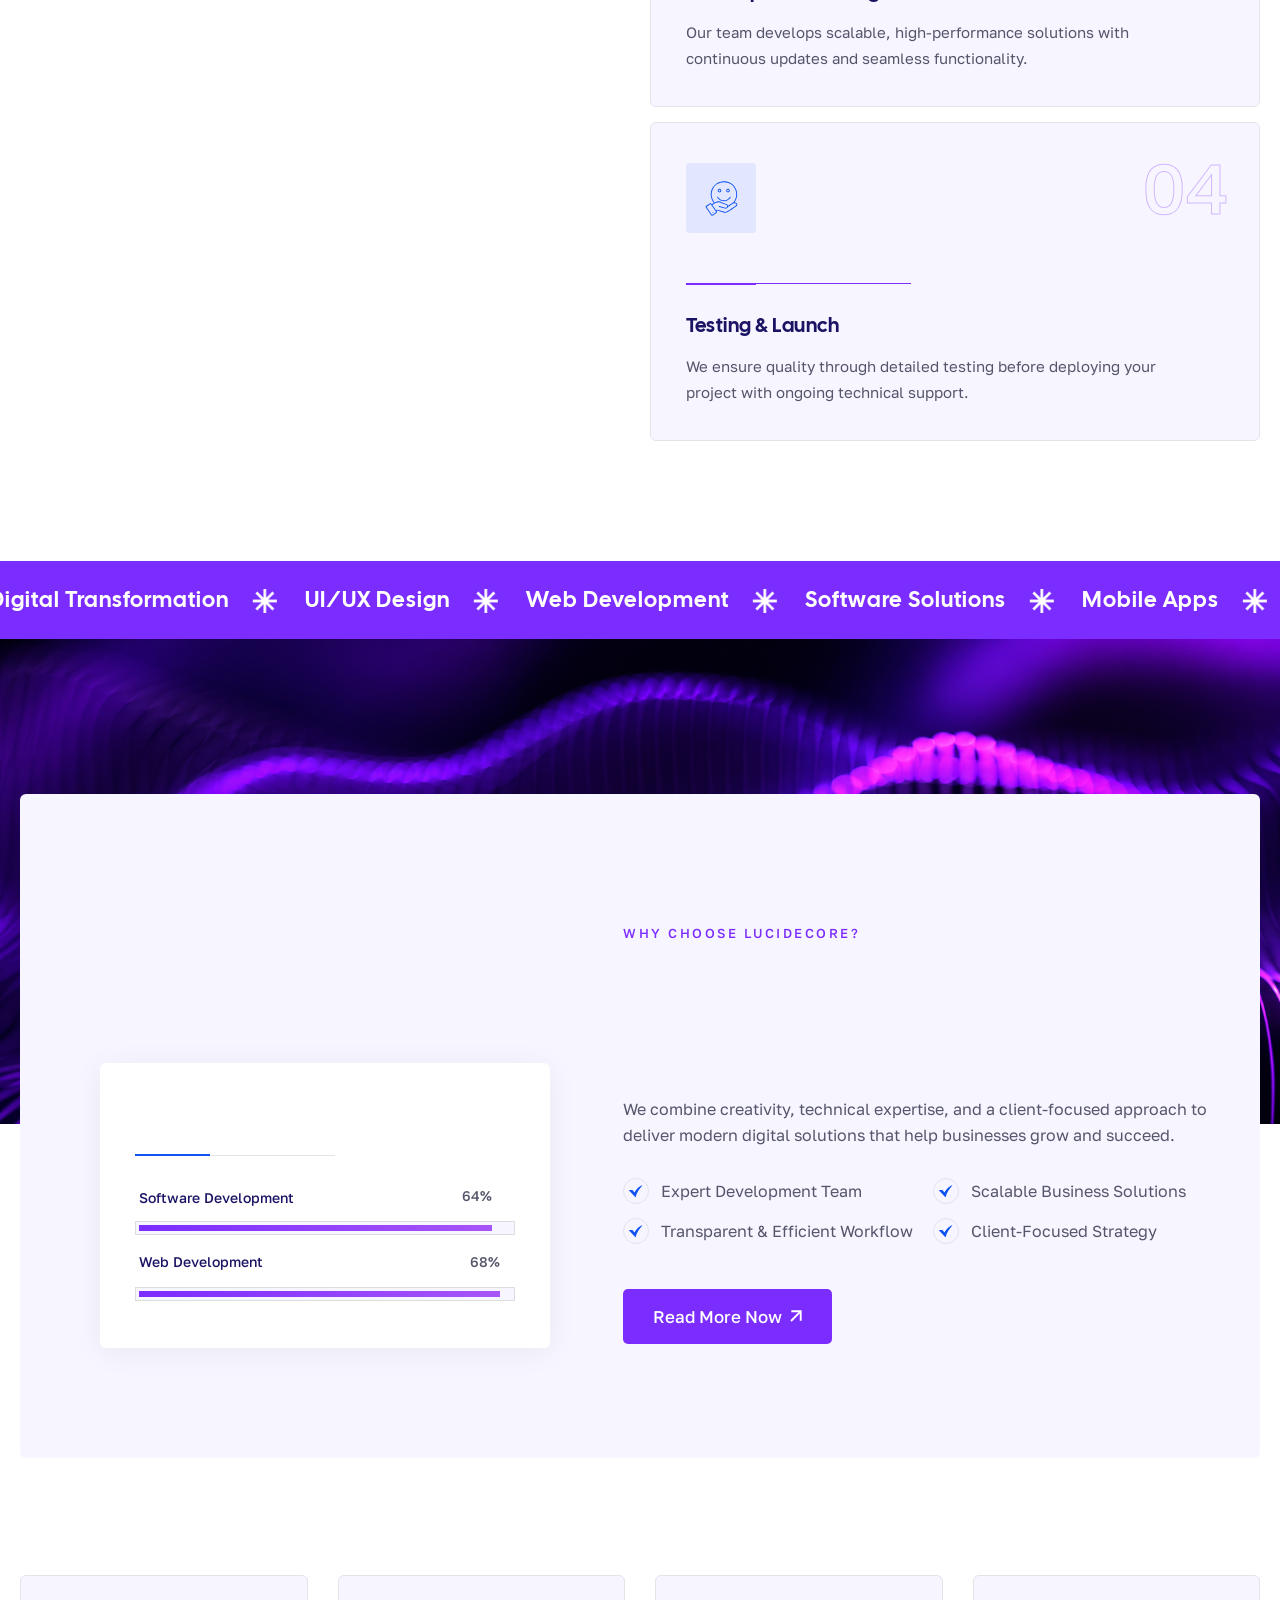
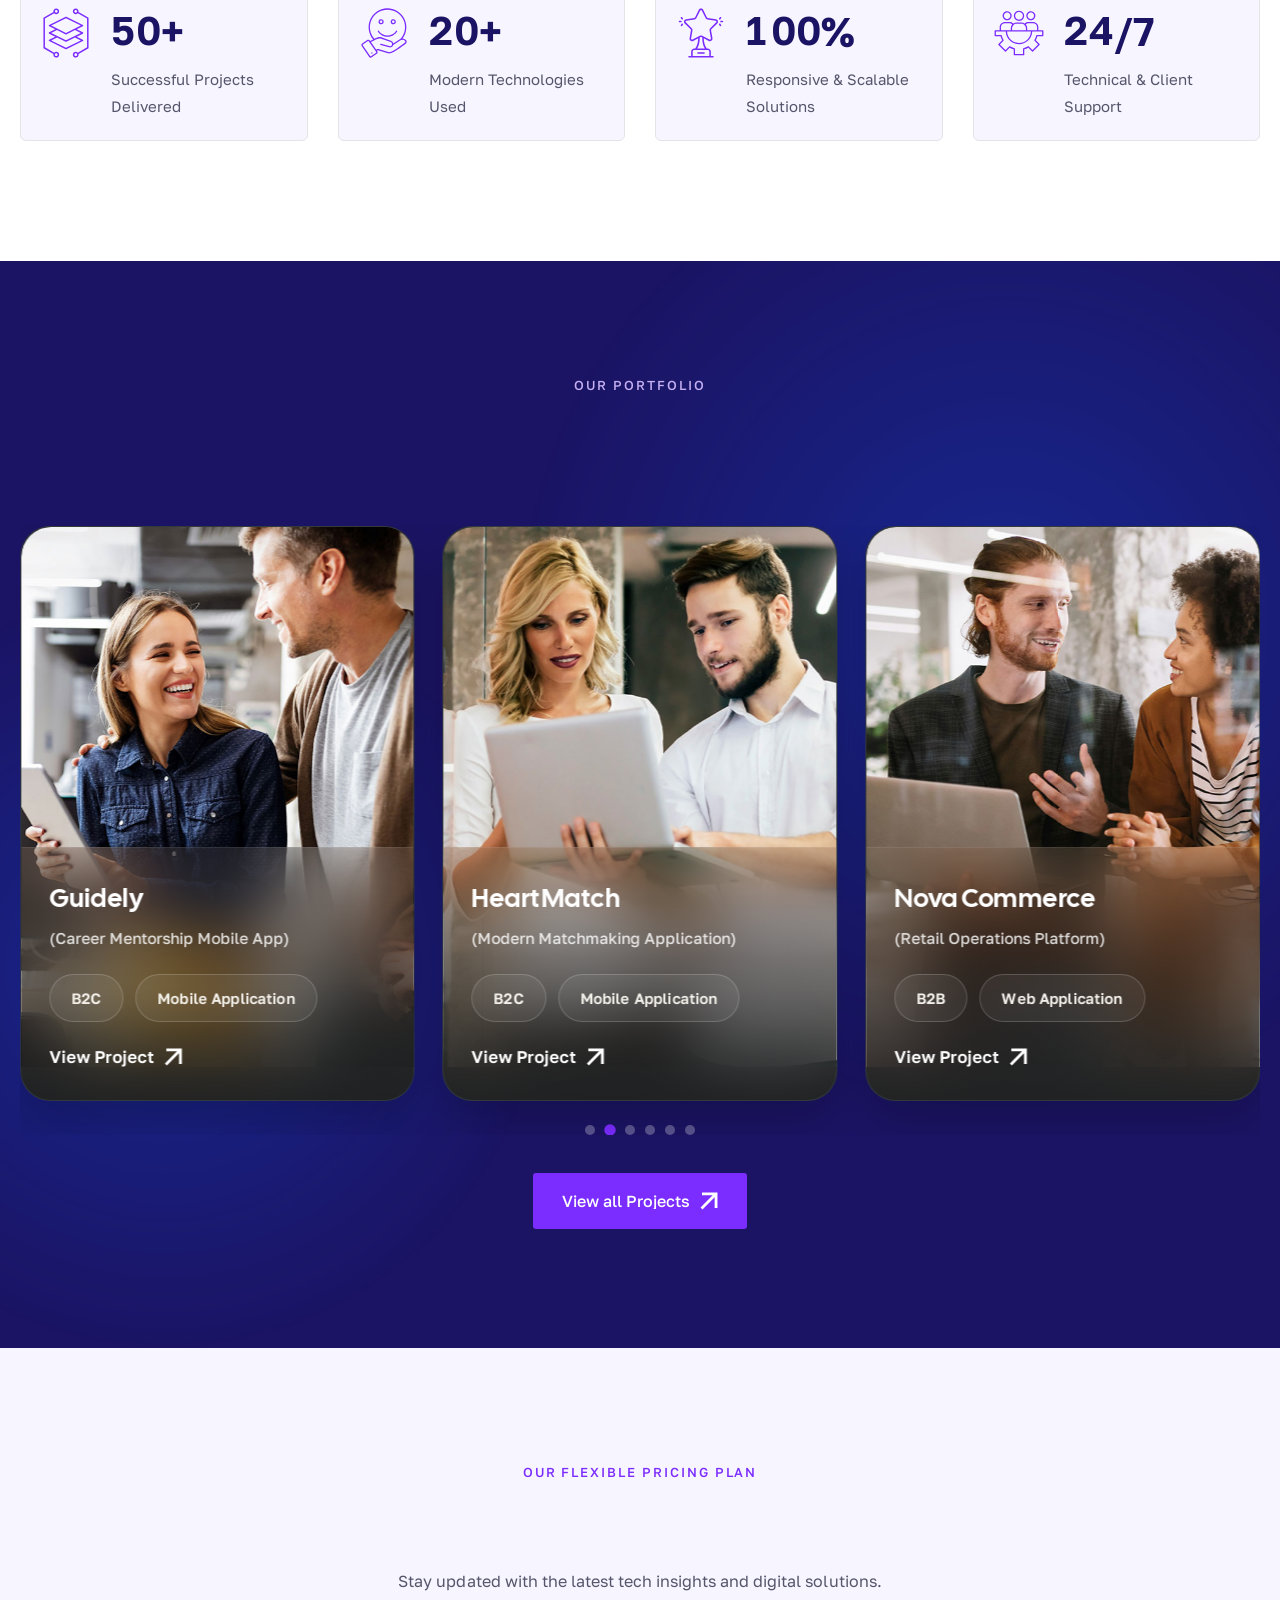
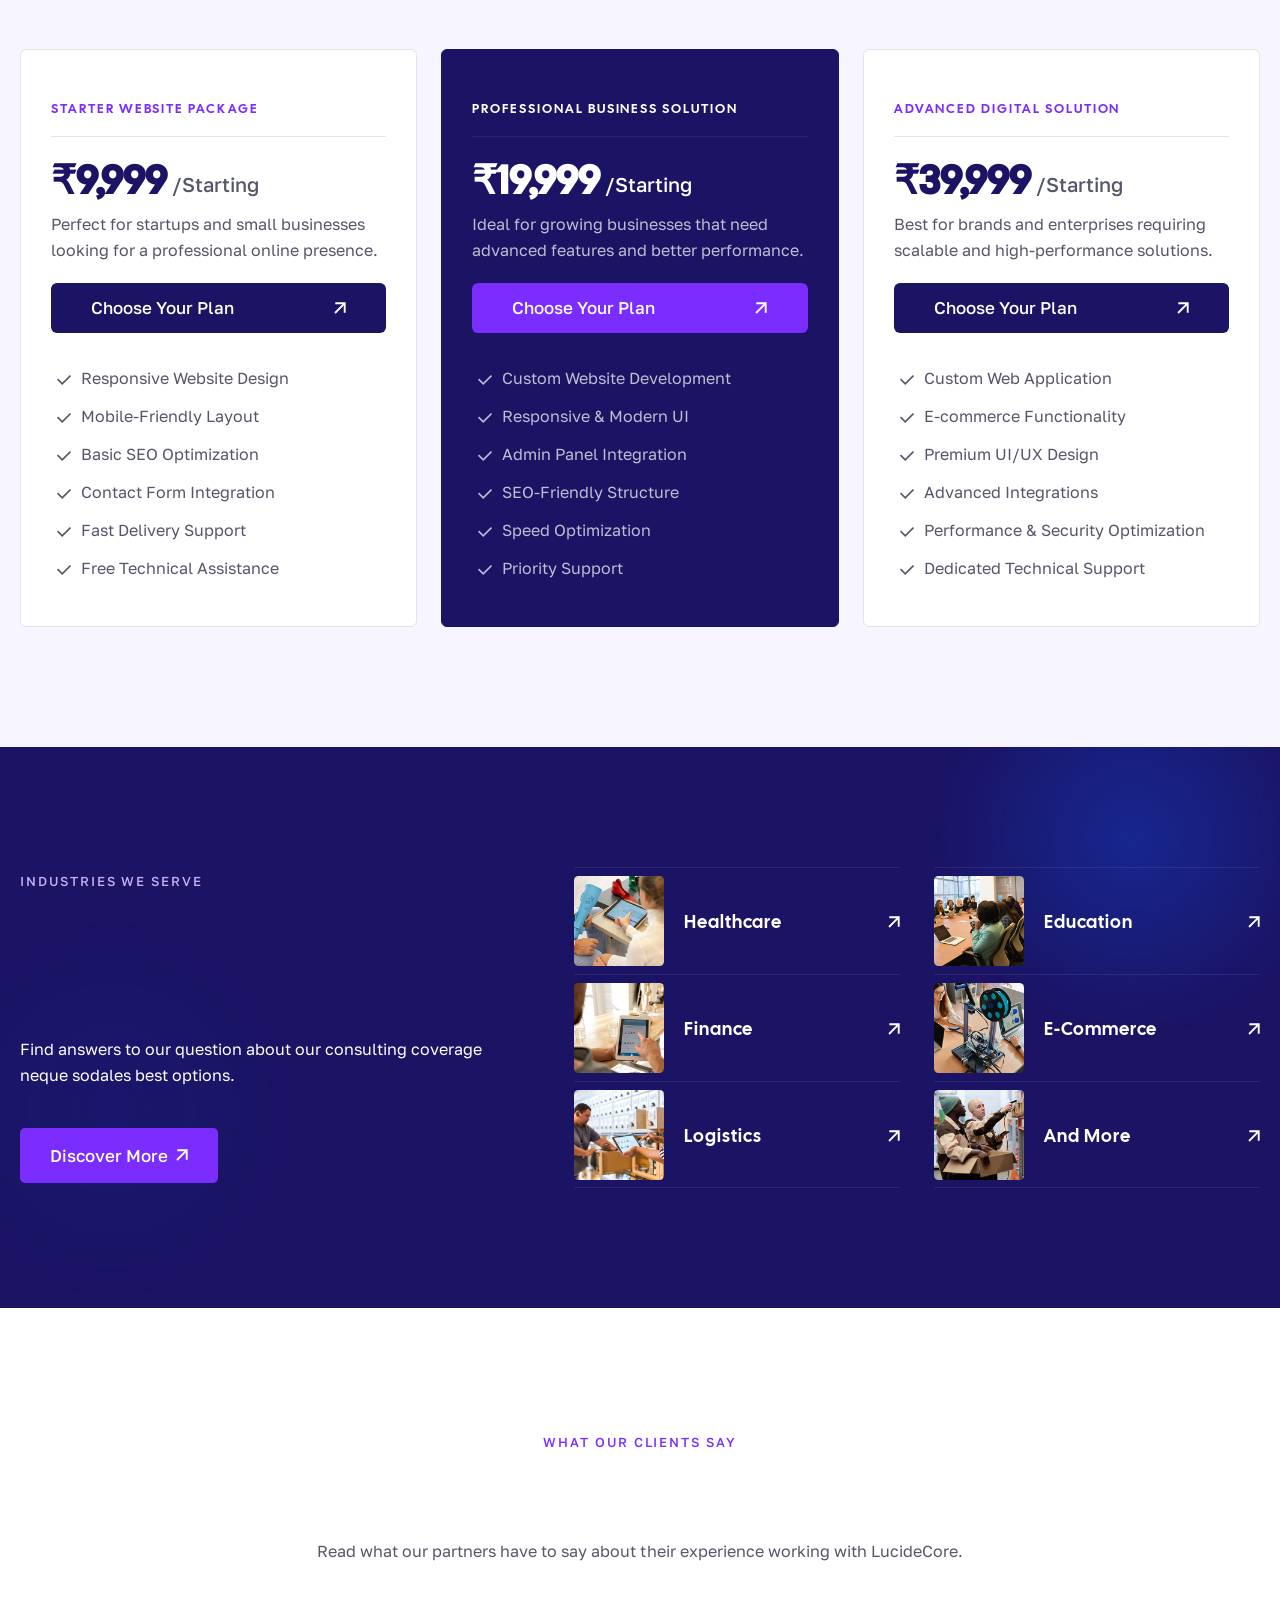
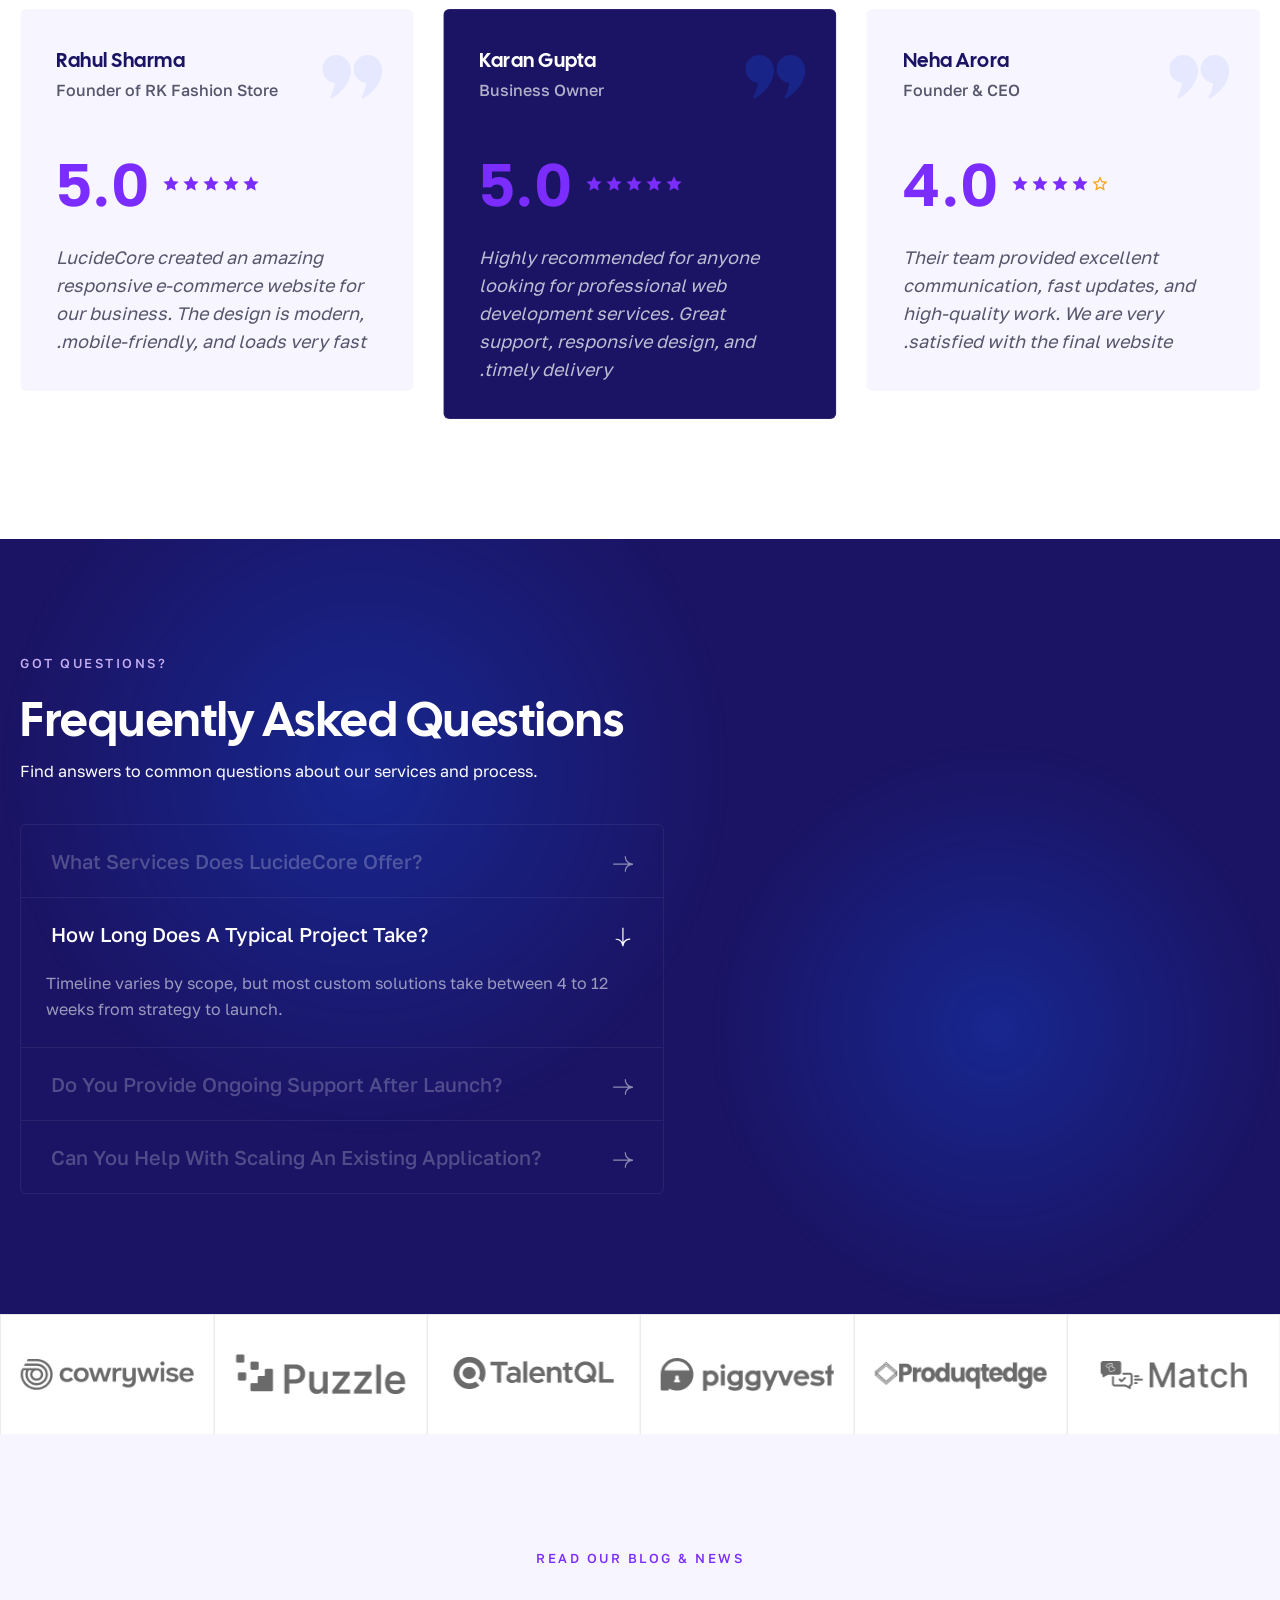
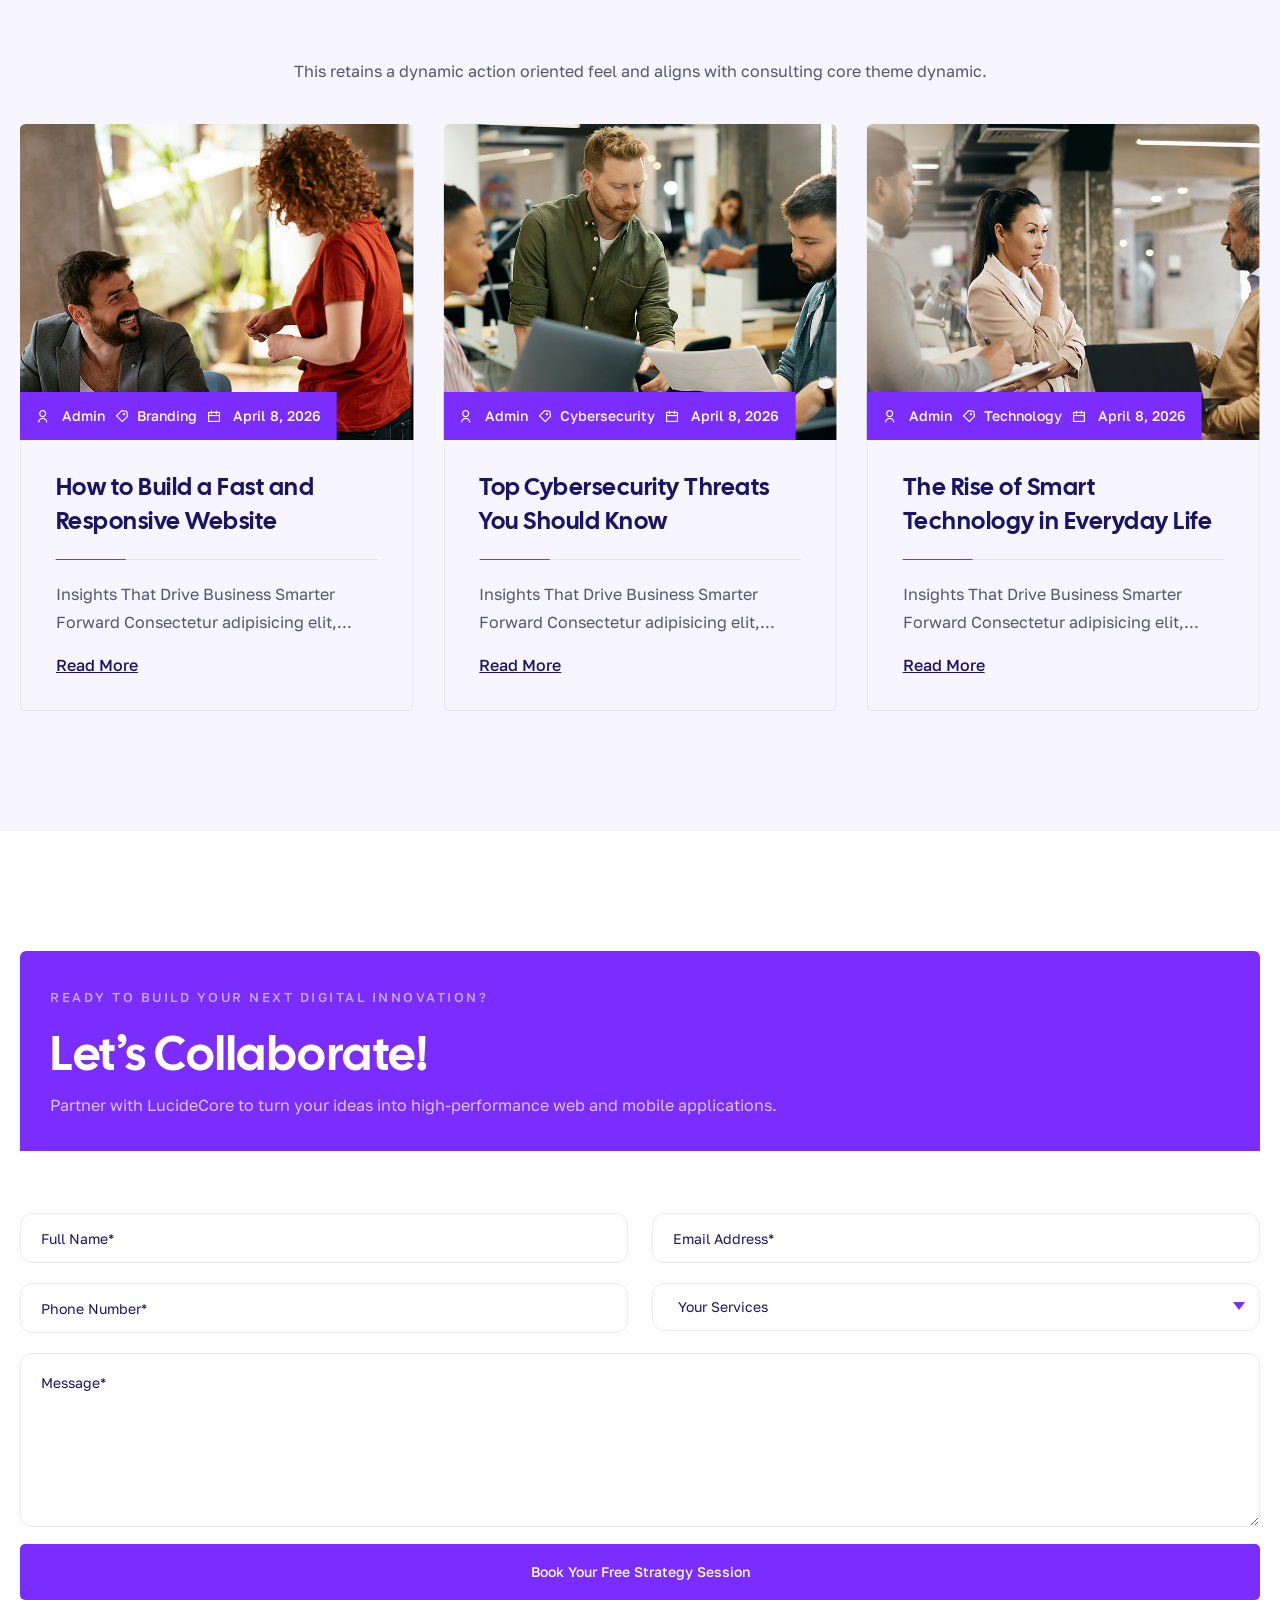
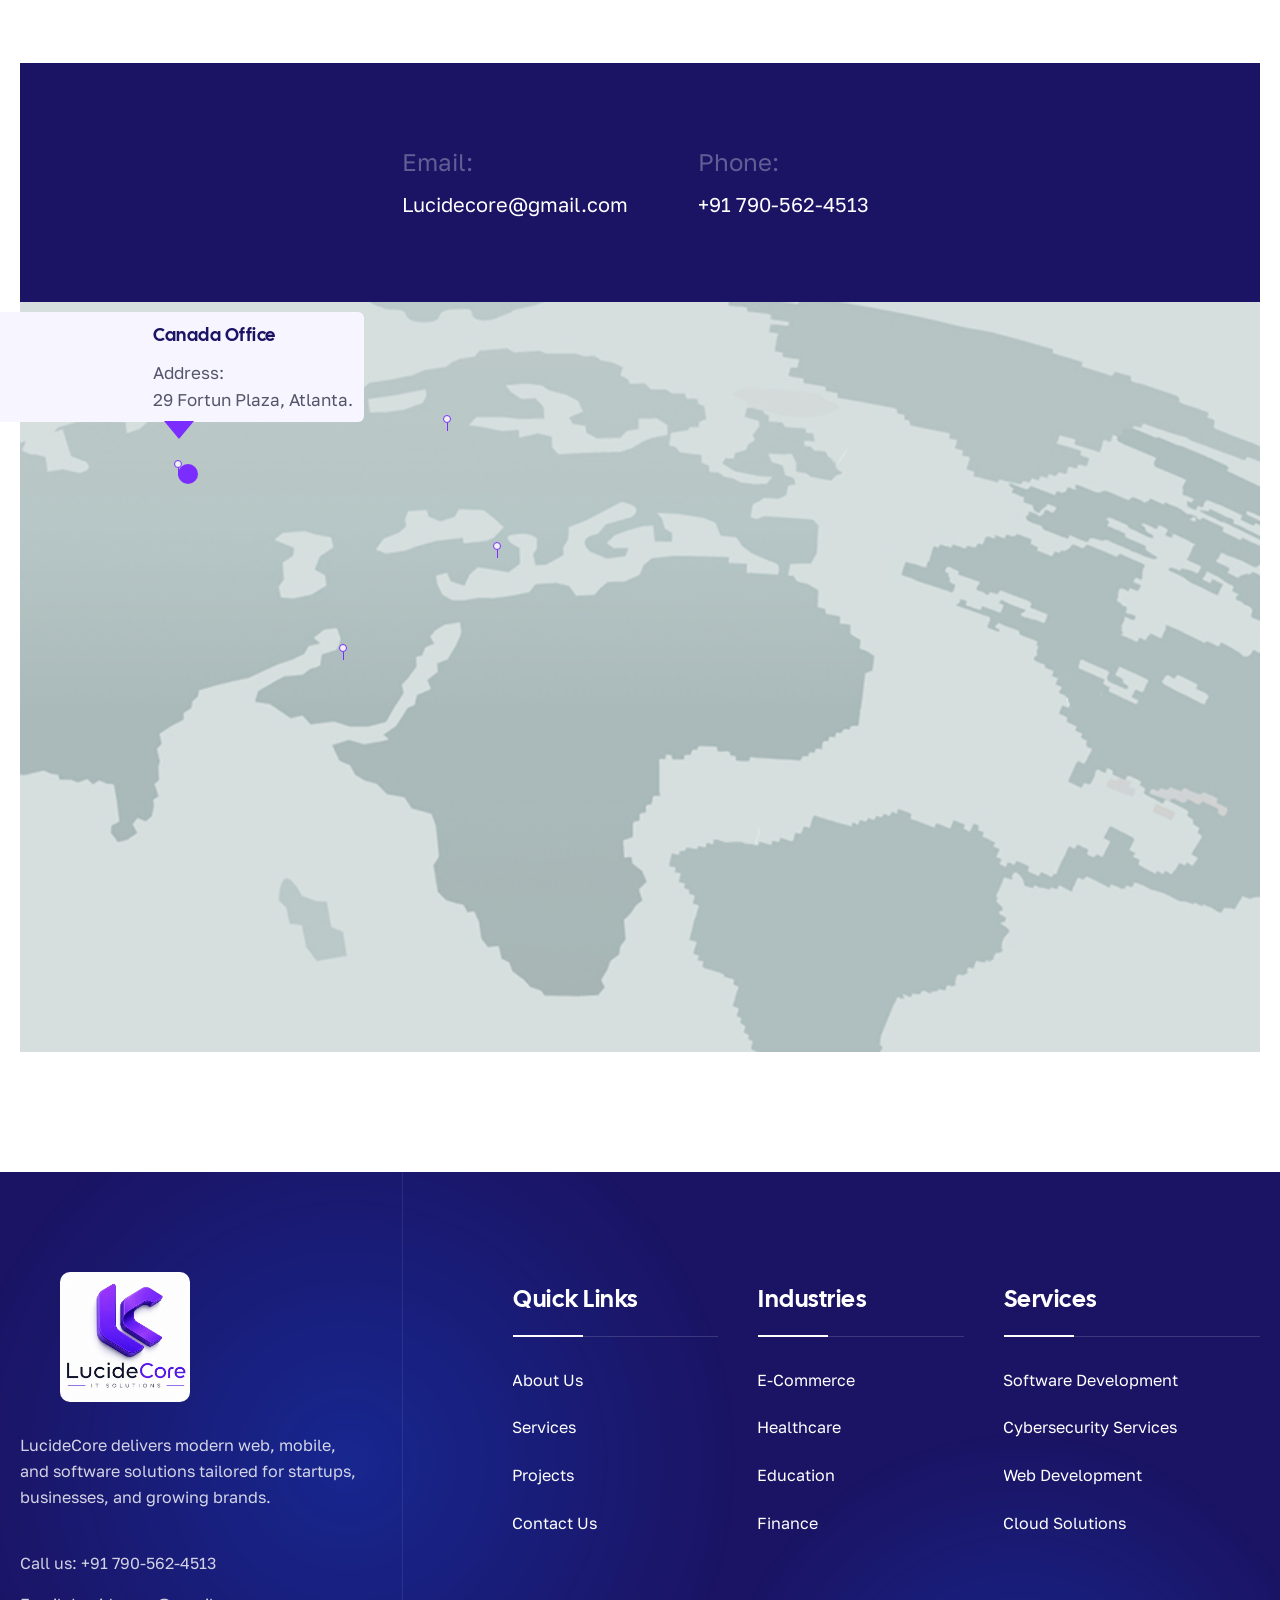
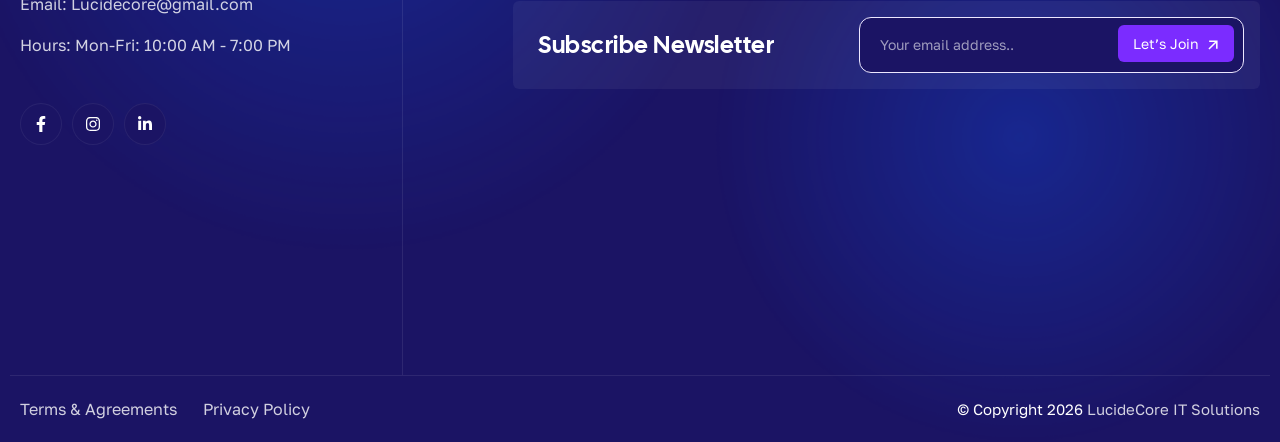
==== commit e7b613db: "ADD: Pricing" ====
--- a/index.html
+++ b/index.html
@@ -2975,16 +2975,15 @@
 											<div class="pricing-item monthly ">
 
 												<div class="title-wrapper">
-													<h3 class="title">Basic Plan</h3>
+													<h3 class="title">Starter Website Package</h3>
 												</div>
 												<div class="price-wrapper">
 													<div class="price">
-														$49 </div>
+														₹9,999 </div>
 													<div class="plan-duration">
-														/Monthly </div>
-												</div>
-												<div class="price-description">Provide the best services, ensurin undibo
-													outstanding growth ipsum topmin.</div>
+														/Starting </div>
+												</div>
+												<div class="price-description">Perfect for startups and small businesses looking for a professional online presence.</div>
 												<div class="pricing-btn  btn-row">
 													<a href="appointment.html" class="anim-dir-angle">
 														Choose your plan<em><svg xmlns="http://www.w3.org/2000/svg"
@@ -3001,29 +3000,26 @@
 												</div>
 												<div class="pricing-feature">
 													<ul>
-														<li>Business Plan Creation</li>
-														<li>Cost Efficiency Audits</li>
-														<li>24/7 Support at Andy Time</li>
-														<li>Power and Predictive Dialing</li>
-														<li class="close" style="opacity: 0.6">Profitability
-															Optimization</li>
-														<li class="close" style="opacity: 0.6">Customizable Platform
-														</li>
+														<li>Responsive Website Design</li>
+														<li>Mobile-Friendly Layout</li>
+														<li>Basic SEO Optimization</li>
+														<li>Contact Form Integration</li>
+														<li>Fast Delivery Support</li>
+														<li>Free Technical Assistance</li>
 													</ul>
 												</div>
 											</div>
 											<div class="pricing-item yearly ">
 												<div class="title-wrapper">
-													<h3 class="title">Basic Plan</h3>
+													<h3 class="title">Starter Website Package</h3>
 												</div>
 												<div class="price-wrapper">
 													<div class="price">
-														$249 </div>
+														₹9,999 </div>
 													<div class="plan-duration">
-														/Yearly </div>
-												</div>
-												<div class="price-description">It could relate to a subscription service
-													insurance, mobile plan.</div>
+														/Starting </div>
+												</div>
+												<div class="price-description">Perfect for startups and small businesses looking for a professional online presence.</div>
 												<div class="pricing-btn  btn-row">
 													<a href="appointment.html" class="anim-dir-angle">
 														Choose your plan<em><svg xmlns="http://www.w3.org/2000/svg"
@@ -3040,11 +3036,12 @@
 												</div>
 												<div class="pricing-feature">
 													<ul>
-														<li>All analytics features</li>
-														<li>Upgrade Anytime Protection</li>
-														<li class="close">40 Days Product Testing</li>
-														<li class="close">500 Malware Removal</li>
-														<li>24/7 Live Assistance</li>
+														<li>Responsive Website Design</li>
+														<li>Mobile-Friendly Layout</li>
+														<li>Basic SEO Optimization</li>
+														<li>Contact Form Integration</li>
+														<li>Fast Delivery Support</li>
+														<li>Free Technical Assistance</li>
 													</ul>
 												</div>
 
@@ -3054,16 +3051,15 @@
 											<div class="pricing-item monthly item-active">
 
 												<div class="title-wrapper">
-													<h3 class="title">Business Plan</h3>
+													<h3 class="title">Professional Business Solution</h3>
 												</div>
 												<div class="price-wrapper">
 													<div class="price">
-														$69 </div>
+														₹19,999 </div>
 													<div class="plan-duration">
-														/Monthly </div>
-												</div>
-												<div class="price-description">Provide the best services, ensurin undibo
-													outstanding growth ipsum topmin.</div>
+														/Starting </div>
+												</div>
+												<div class="price-description">Ideal for growing businesses that need advanced features and better performance.</div>
 												<div class="pricing-btn  btn-row">
 													<a href="appointment.html" class="anim-dir-angle">
 														Choose your plan<em><svg xmlns="http://www.w3.org/2000/svg"
@@ -3080,29 +3076,26 @@
 												</div>
 												<div class="pricing-feature">
 													<ul>
-														<li>Business Plan Creation</li>
-														<li>Cost Efficiency Audits</li>
-														<li>24/7 Support at Andy Time</li>
-														<li>Power and Predictive Dialing</li>
-														<li class="close" style="opacity: 0.6">Profitability
-															Optimization</li>
-														<li class="close" style="opacity: 0.6">Customizable Platform
-														</li>
+														<li>Custom Website Development</li>
+														<li>Responsive & Modern UI</li>
+														<li>Admin Panel Integration</li>
+														<li>SEO-Friendly Structure</li>
+														<li>Speed Optimization</li>
+														<li>Priority Support</li>
 													</ul>
 												</div>
 											</div>
 											<div class="pricing-item yearly item-active">
 												<div class="title-wrapper">
-													<h3 class="title">Business Plan</h3>
+													<h3 class="title">Professional Business Solution</h3>
 												</div>
 												<div class="price-wrapper">
 													<div class="price">
-														$469 </div>
+														₹19,999 </div>
 													<div class="plan-duration">
-														/Yearly </div>
-												</div>
-												<div class="price-description">It could relate to a subscription service
-													insurance, mobile plan.</div>
+														/Starting </div>
+												</div>
+												<div class="price-description">Ideal for growing businesses that need advanced features and better performance.</div>
 												<div class="pricing-btn  btn-row">
 													<a href="appointment.html" class="anim-dir-angle">
 														Choose your plan<em><svg xmlns="http://www.w3.org/2000/svg"
@@ -3119,11 +3112,12 @@
 												</div>
 												<div class="pricing-feature">
 													<ul>
-														<li>All analytics features</li>
-														<li>Upgrade Anytime Protection</li>
-														<li class="close">40 Days Product Testing</li>
-														<li class="close">500 Malware Removal</li>
-														<li>24/7 Live Assistance</li>
+														<li>Custom Website Development</li>
+														<li>Responsive & Modern UI</li>
+														<li>Admin Panel Integration</li>
+														<li>SEO-Friendly Structure</li>
+														<li>Speed Optimization</li>
+														<li>Priority Support</li>
 													</ul>
 												</div>
 
@@ -3133,16 +3127,15 @@
 											<div class="pricing-item monthly ">
 
 												<div class="title-wrapper">
-													<h3 class="title">Premium Plan</h3>
+													<h3 class="title">Advanced Digital Solution</h3>
 												</div>
 												<div class="price-wrapper">
 													<div class="price">
-														$99 </div>
+														₹39,999 </div>
 													<div class="plan-duration">
-														/Monthly </div>
-												</div>
-												<div class="price-description">Provide the best services, ensurin undibo
-													outstanding growth ipsum topmin.</div>
+														/Starting </div>
+												</div>
+												<div class="price-description">Best for brands and enterprises requiring scalable and high-performance solutions.</div>
 												<div class="pricing-btn  btn-row">
 													<a href="appointment.html" class="anim-dir-angle">
 														Choose your plan<em><svg xmlns="http://www.w3.org/2000/svg"
@@ -3159,29 +3152,26 @@
 												</div>
 												<div class="pricing-feature">
 													<ul>
-														<li>Business Plan Creation</li>
-														<li>Cost Efficiency Audits</li>
-														<li>24/7 Support at Andy Time</li>
-														<li>Power and Predictive Dialing</li>
-														<li class="close" style="opacity: 0.6">Profitability
-															Optimization</li>
-														<li class="close" style="opacity: 0.6">Customizable Platform
-														</li>
+														<li>Custom Web Application</li>
+														<li>E-commerce Functionality</li>
+														<li>Premium UI/UX Design</li>
+														<li>Advanced Integrations</li>
+														<li>Performance & Security Optimization</li>
+														<li>Dedicated Technical Support</li>
 													</ul>
 												</div>
 											</div>
 											<div class="pricing-item yearly ">
 												<div class="title-wrapper">
-													<h3 class="title">Premium Plan</h3>
+													<h3 class="title">Advanced Digital Solution</h3>
 												</div>
 												<div class="price-wrapper">
 													<div class="price">
-														$999 </div>
+														₹39,999 </div>
 													<div class="plan-duration">
-														/Yearly </div>
-												</div>
-												<div class="price-description">It could relate to a subscription service
-													insurance, mobile plan.</div>
+														/Starting </div>
+												</div>
+												<div class="price-description">Best for brands and enterprises requiring scalable and high-performance solutions.</div>
 												<div class="pricing-btn  btn-row">
 													<a href="appointment.html" class="anim-dir-angle">
 														Choose your plan<em><svg xmlns="http://www.w3.org/2000/svg"
@@ -3198,11 +3188,12 @@
 												</div>
 												<div class="pricing-feature">
 													<ul>
-														<li>All analytics features</li>
-														<li>Upgrade Anytime Protection</li>
-														<li class="close">40 Days Product Testing</li>
-														<li class="close">500 Malware Removal</li>
-														<li>24/7 Live Assistance</li>
+														<li>Custom Web Application</li>
+														<li>E-commerce Functionality</li>
+														<li>Premium UI/UX Design</li>
+														<li>Advanced Integrations</li>
+														<li>Performance & Security Optimization</li>
+														<li>Dedicated Technical Support</li>
 													</ul>
 												</div>
 
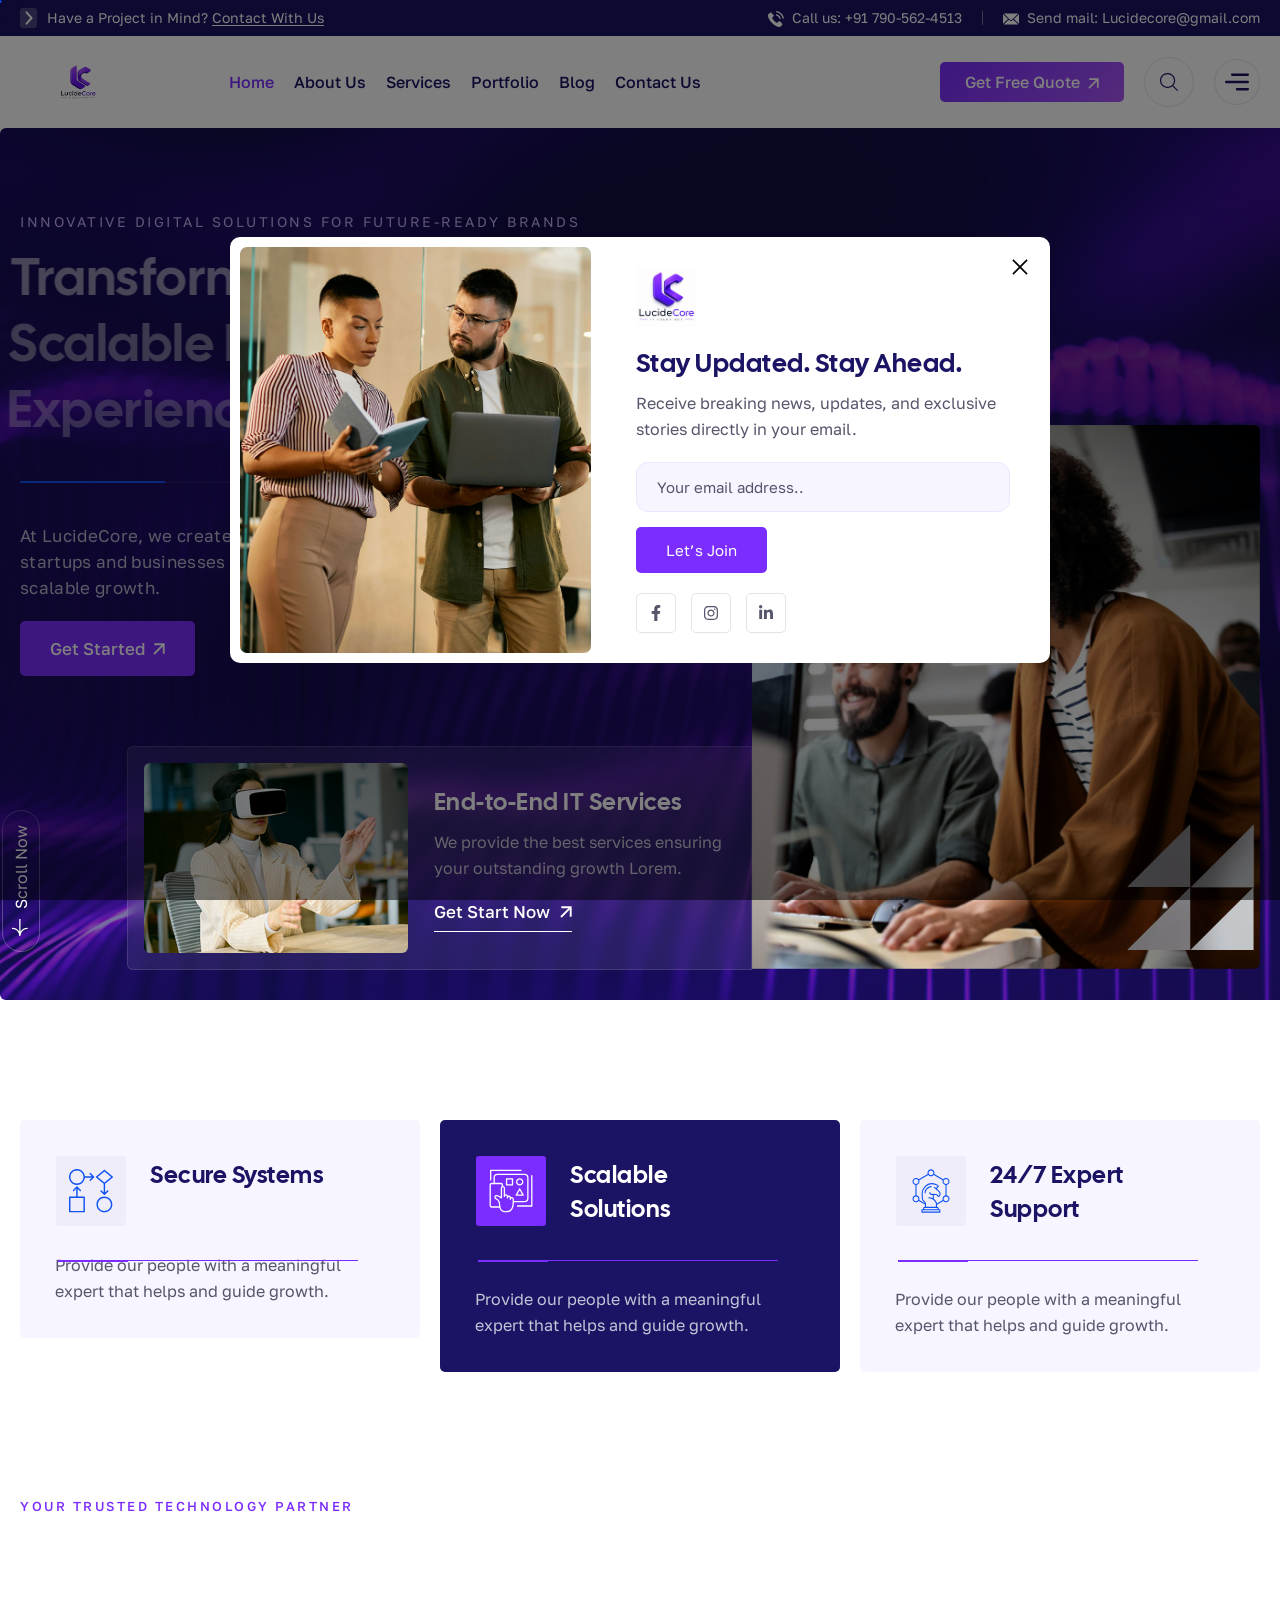
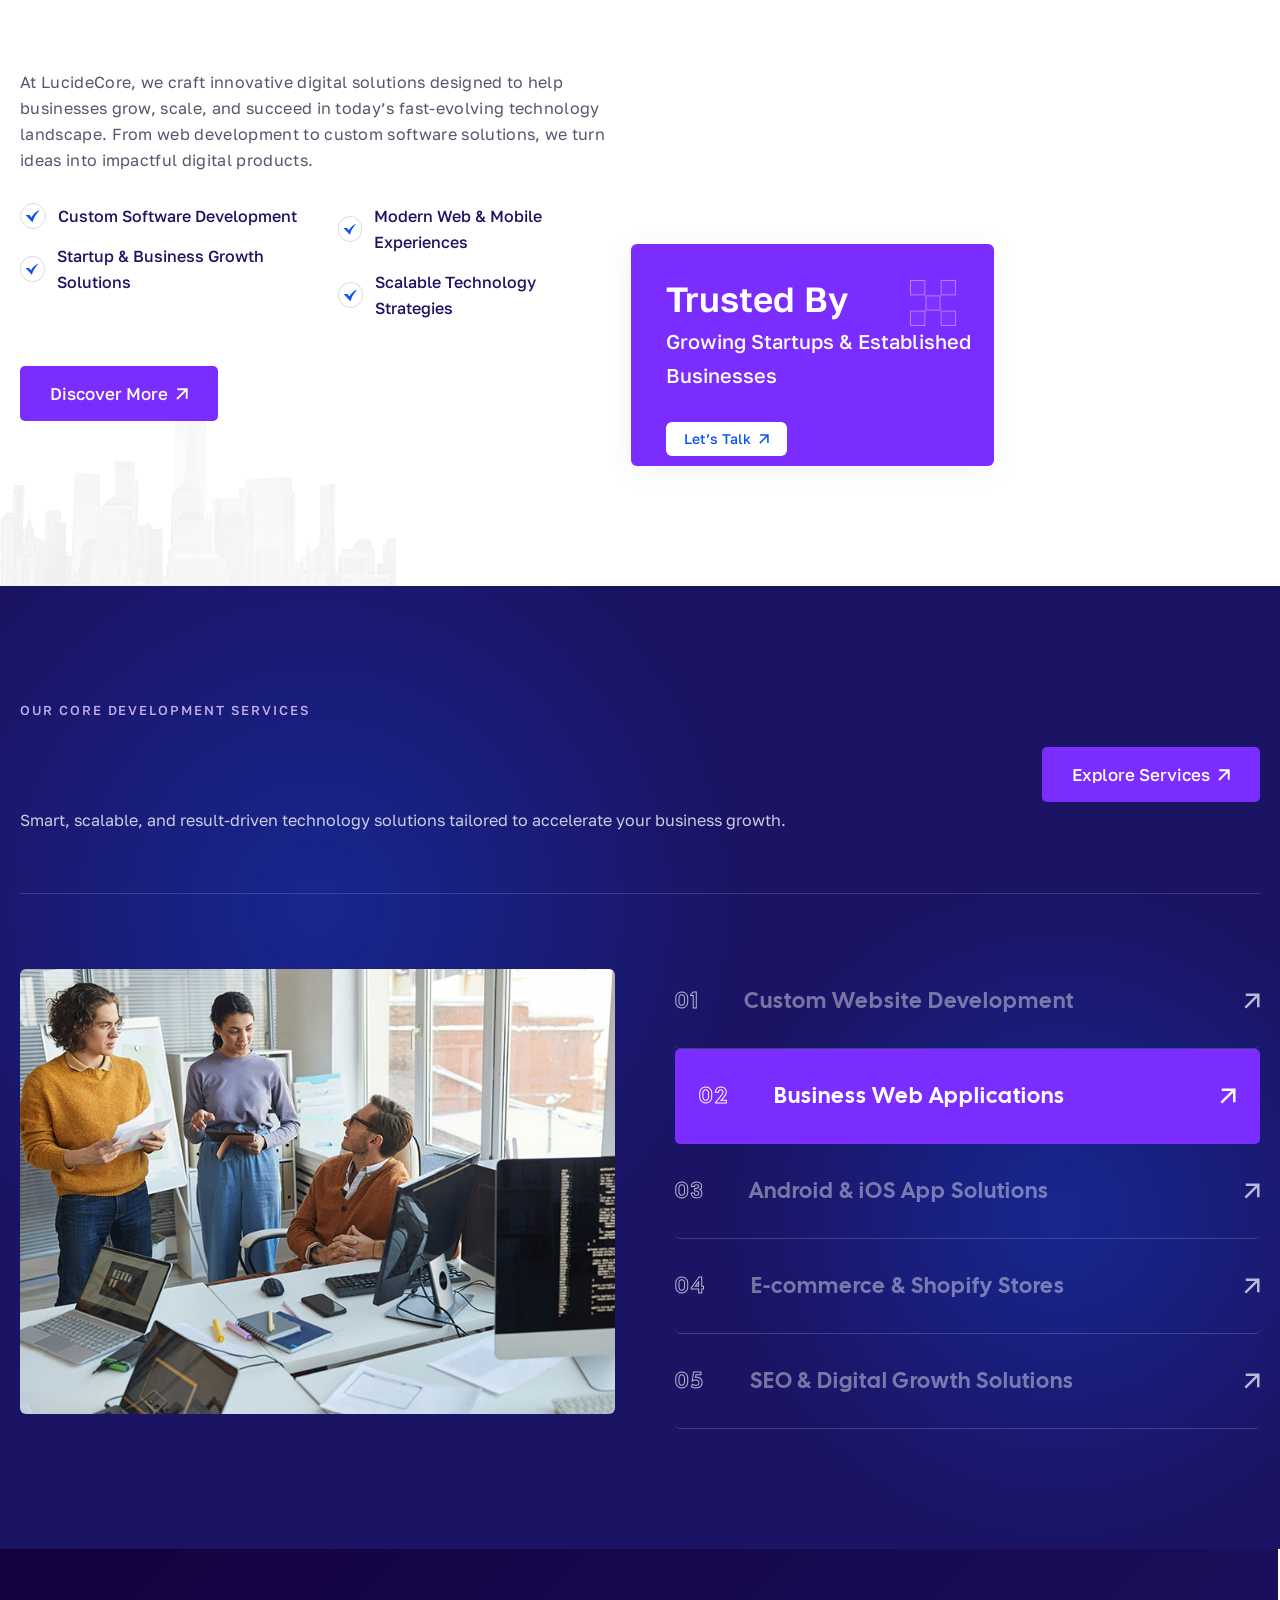
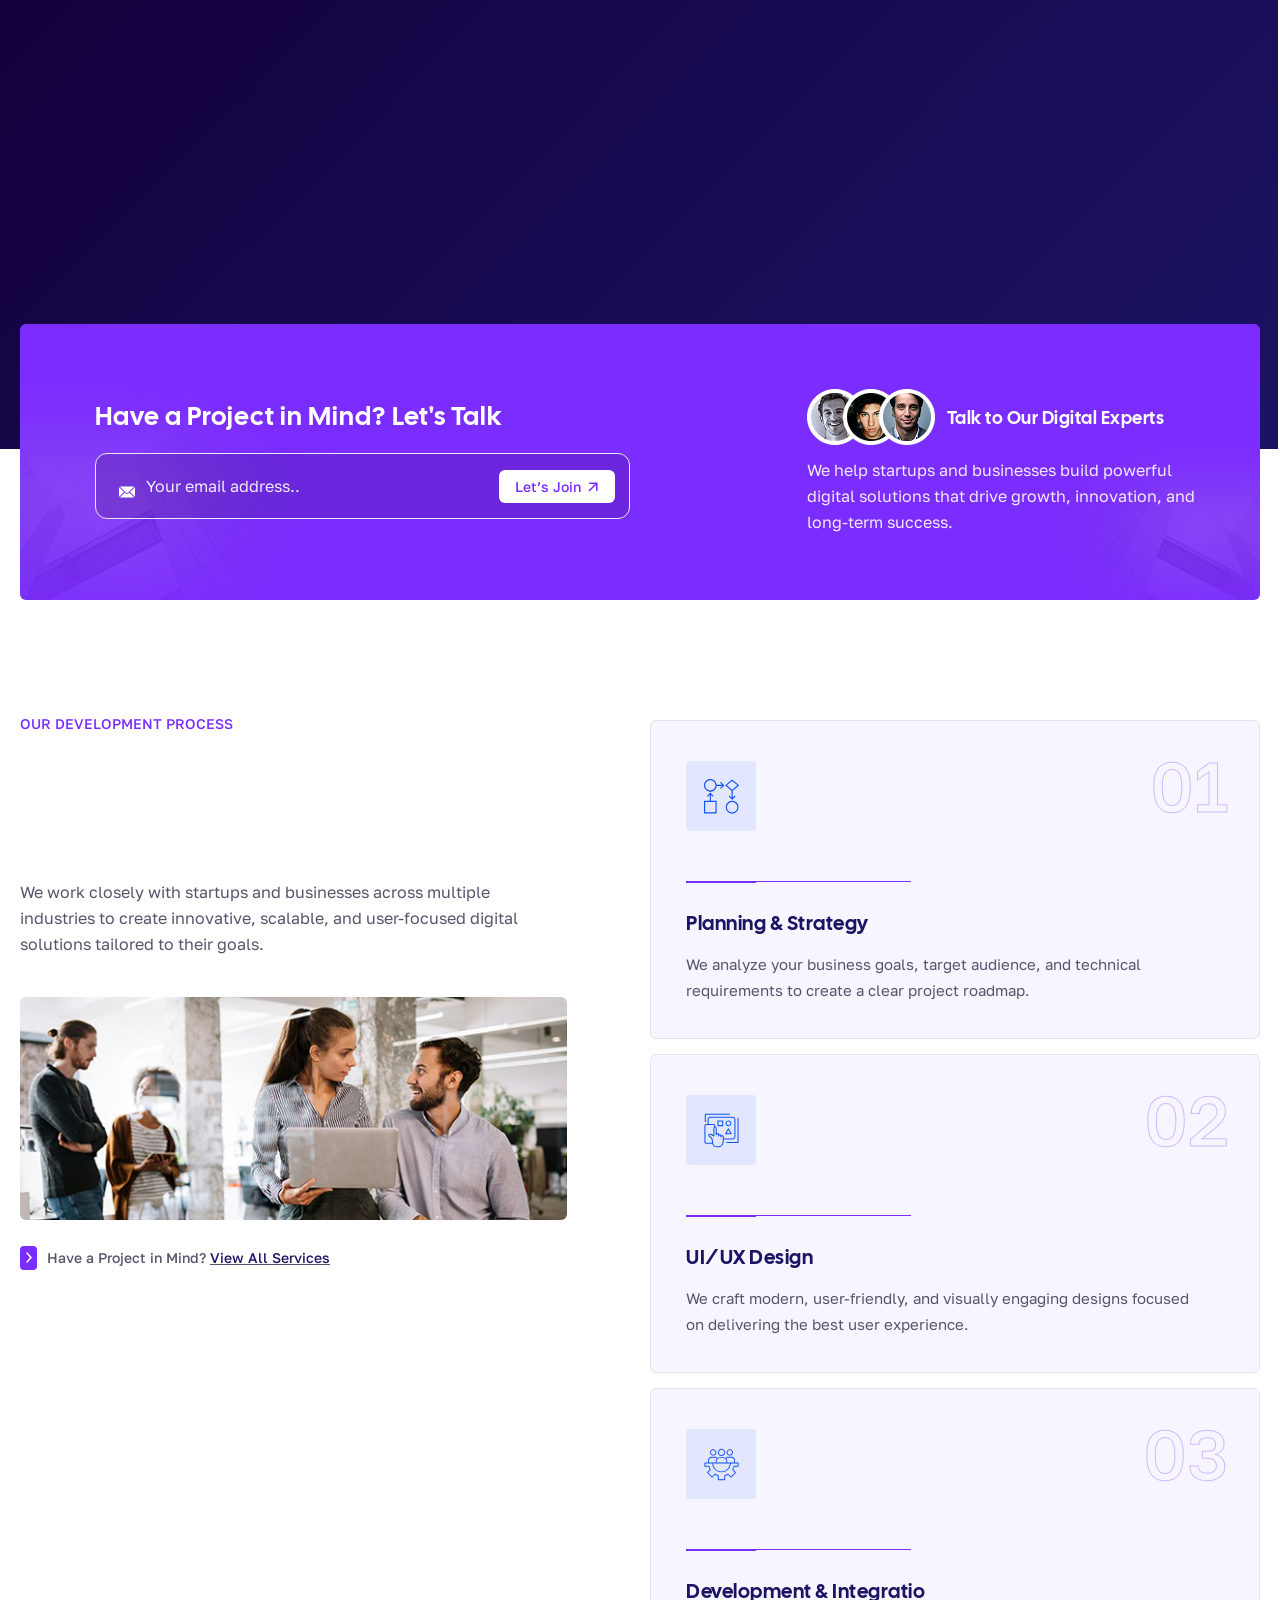
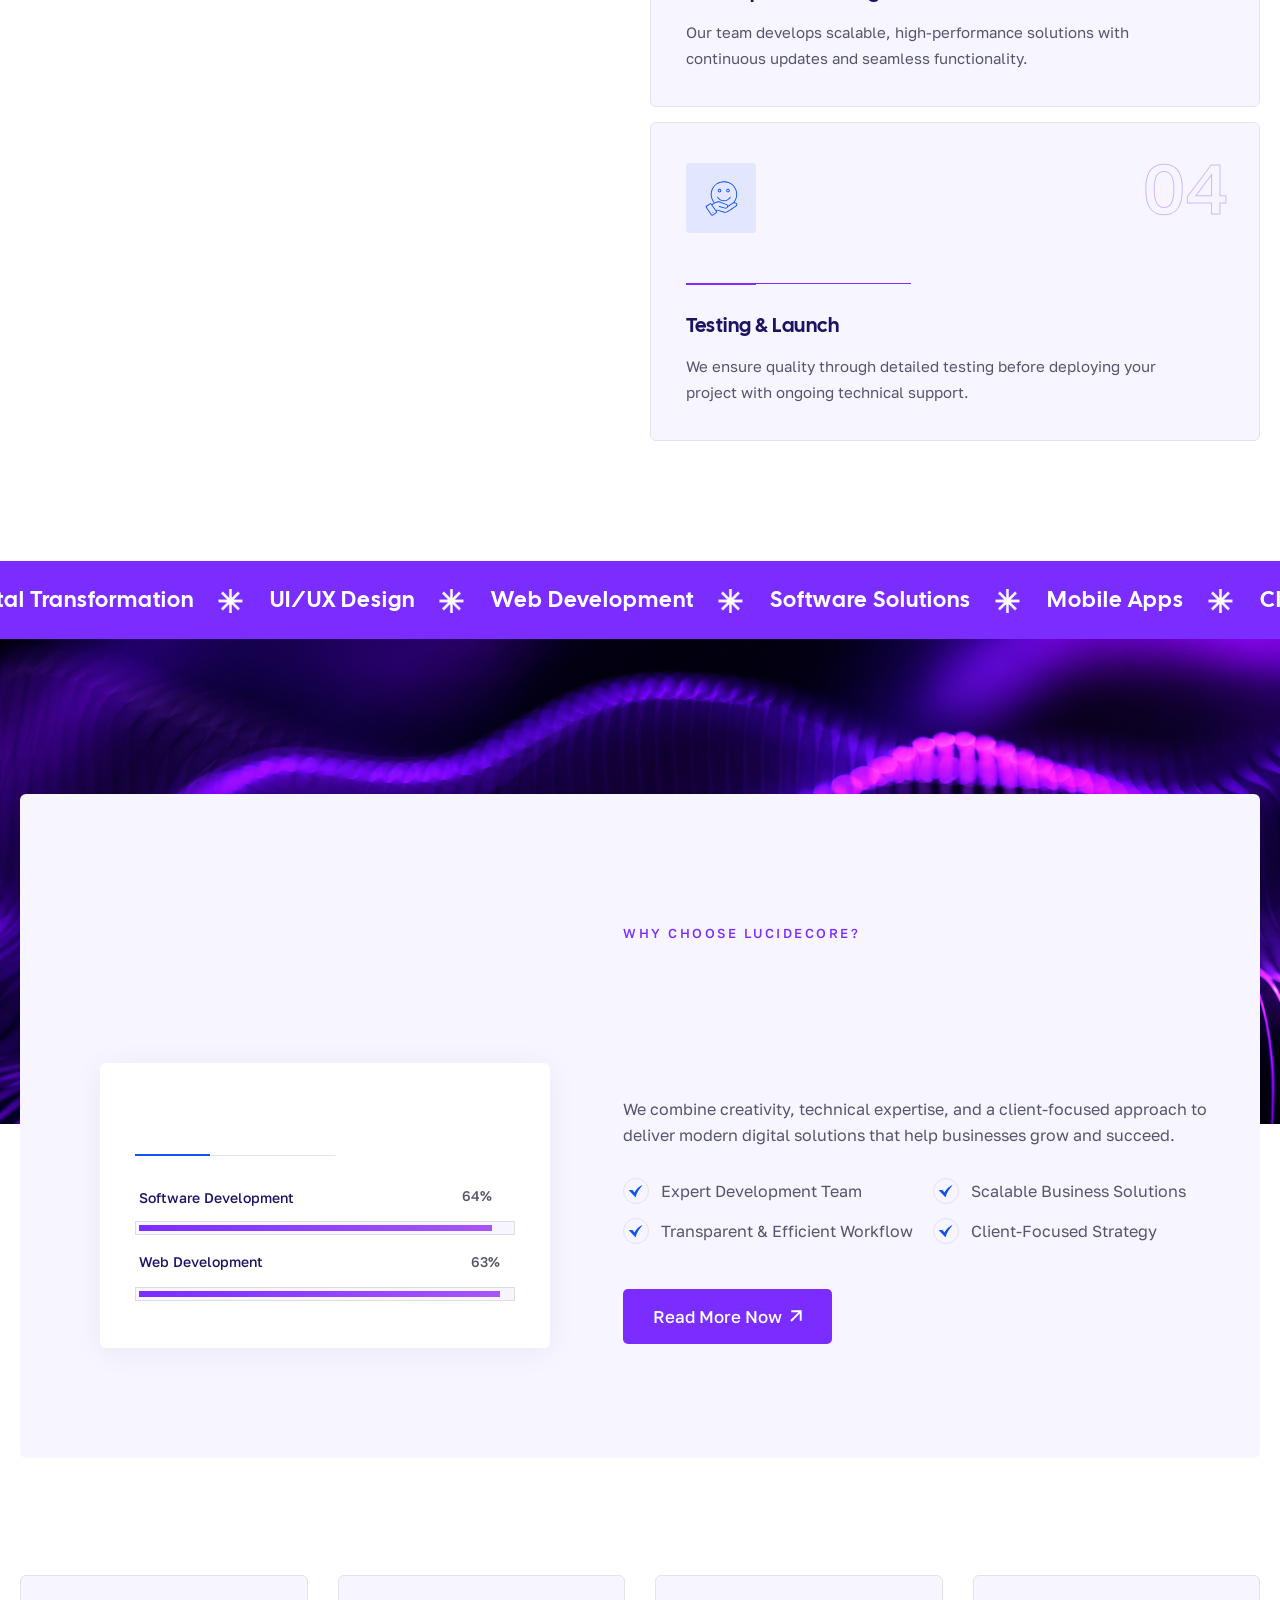
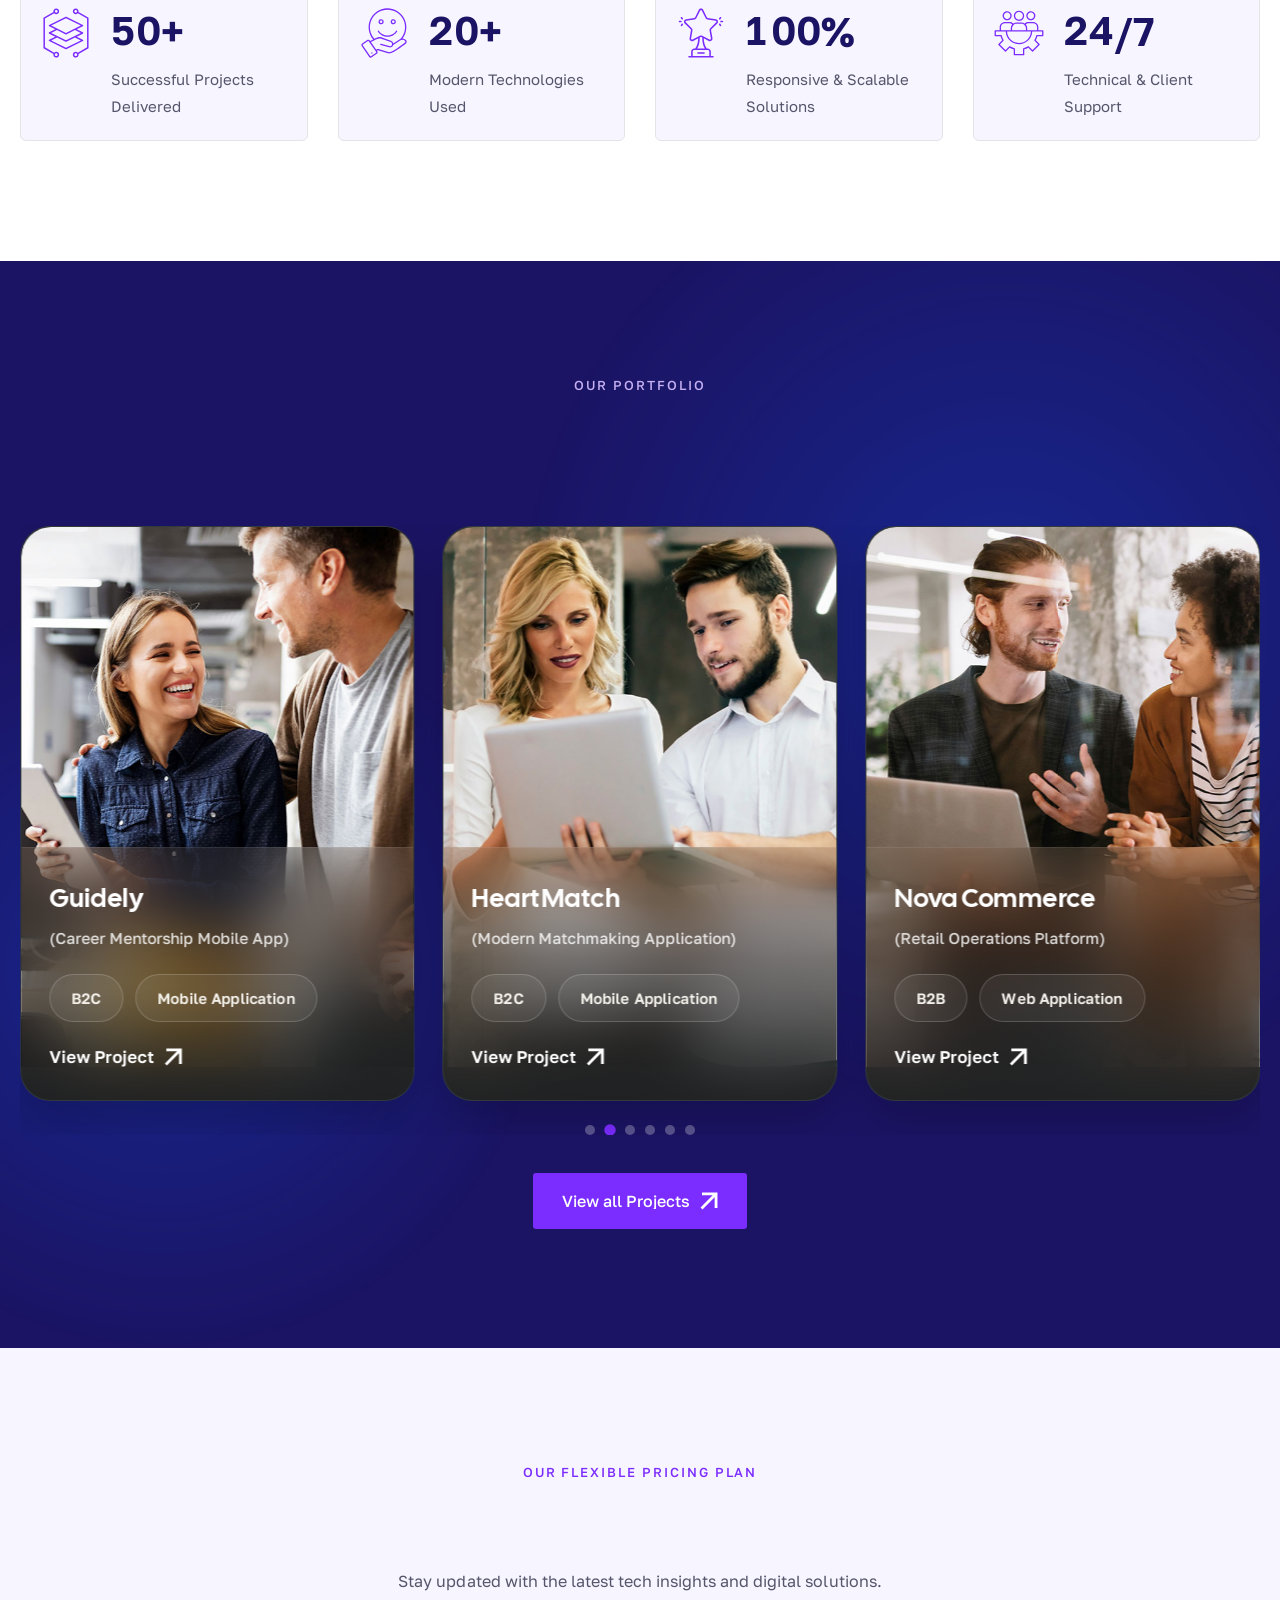
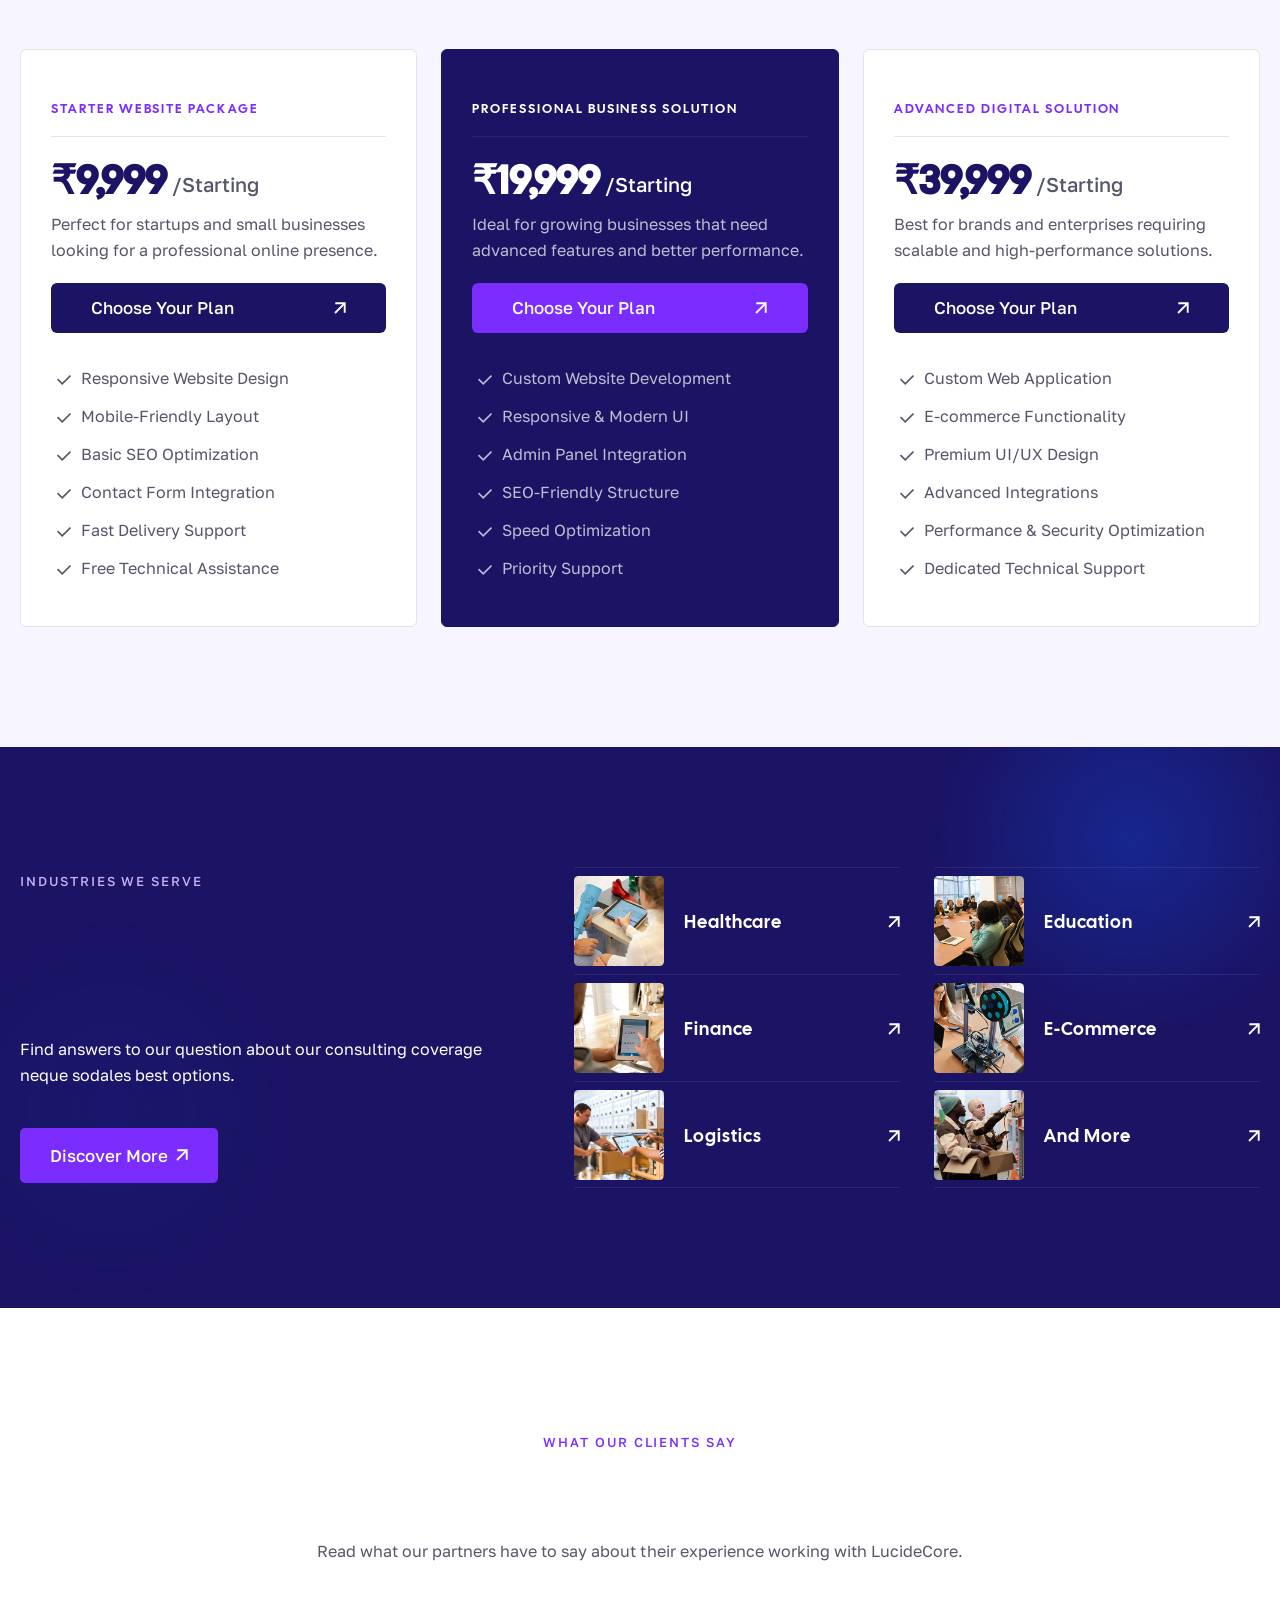
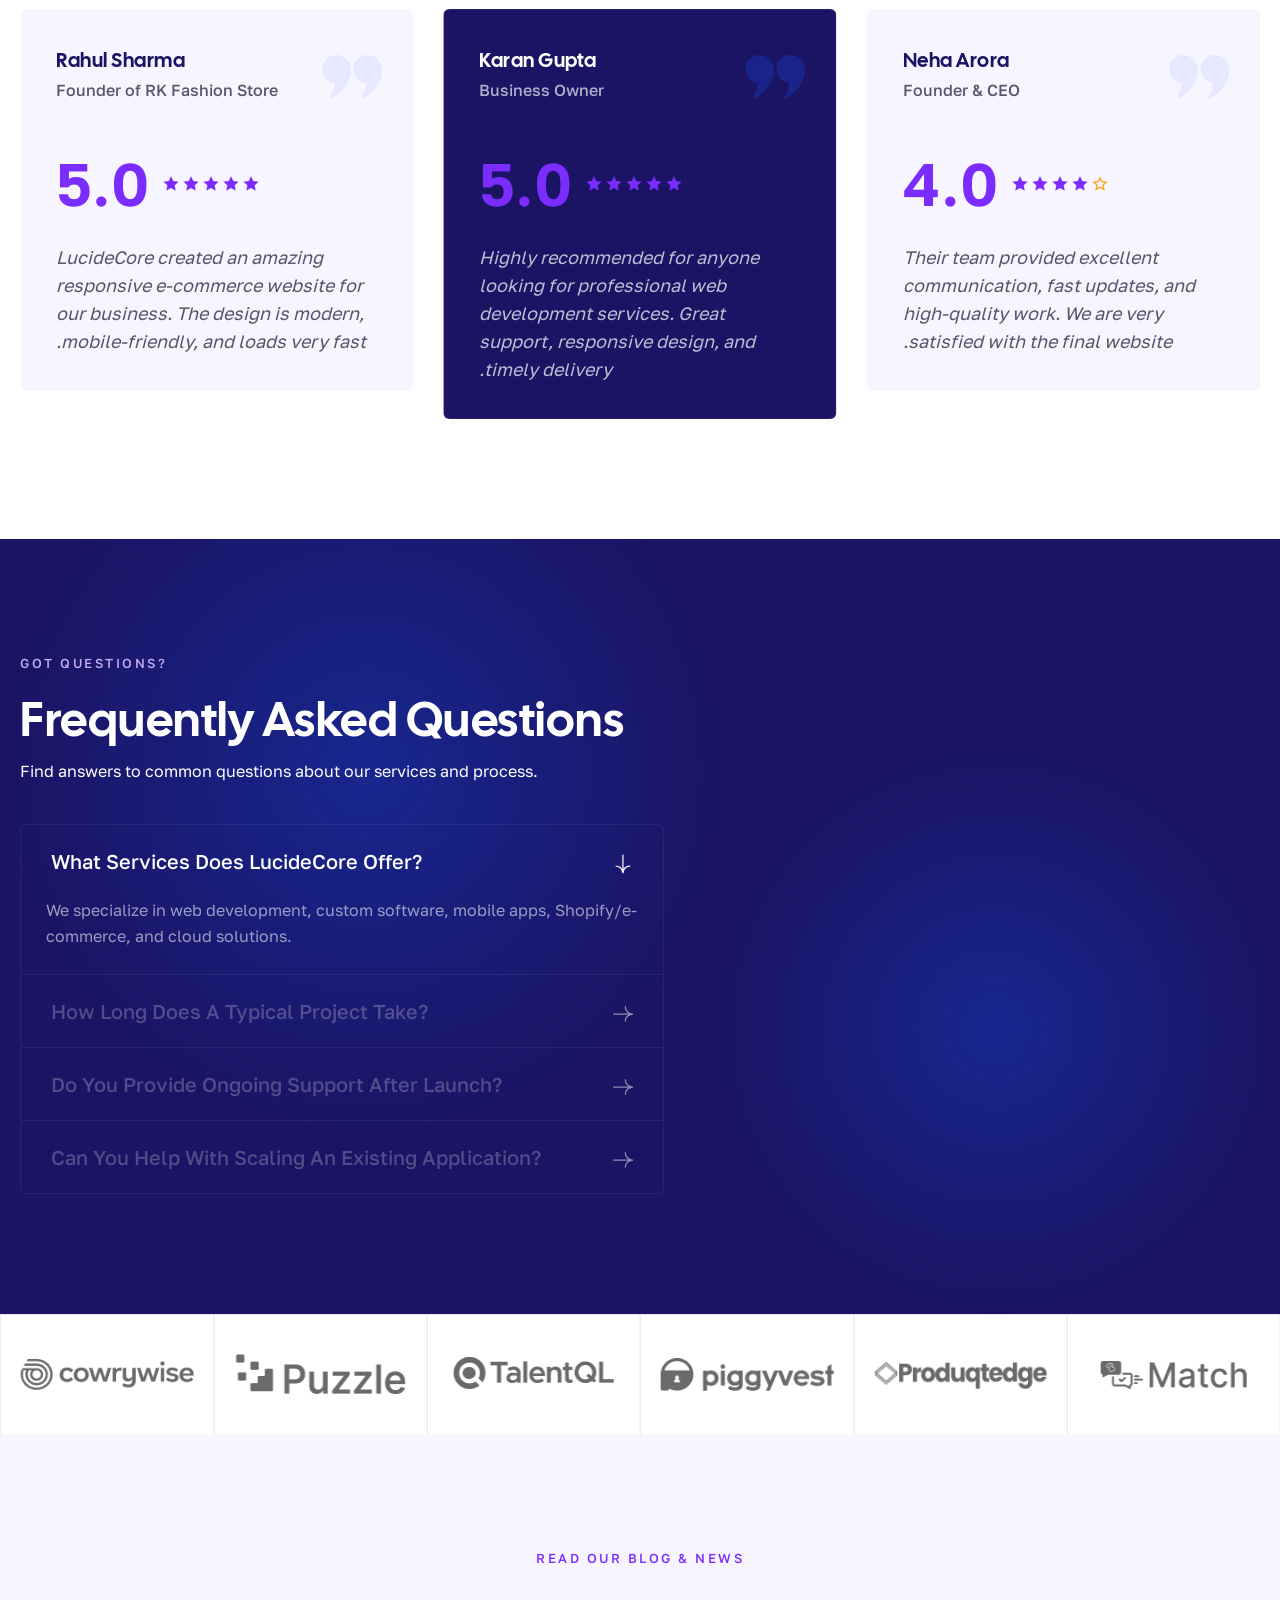
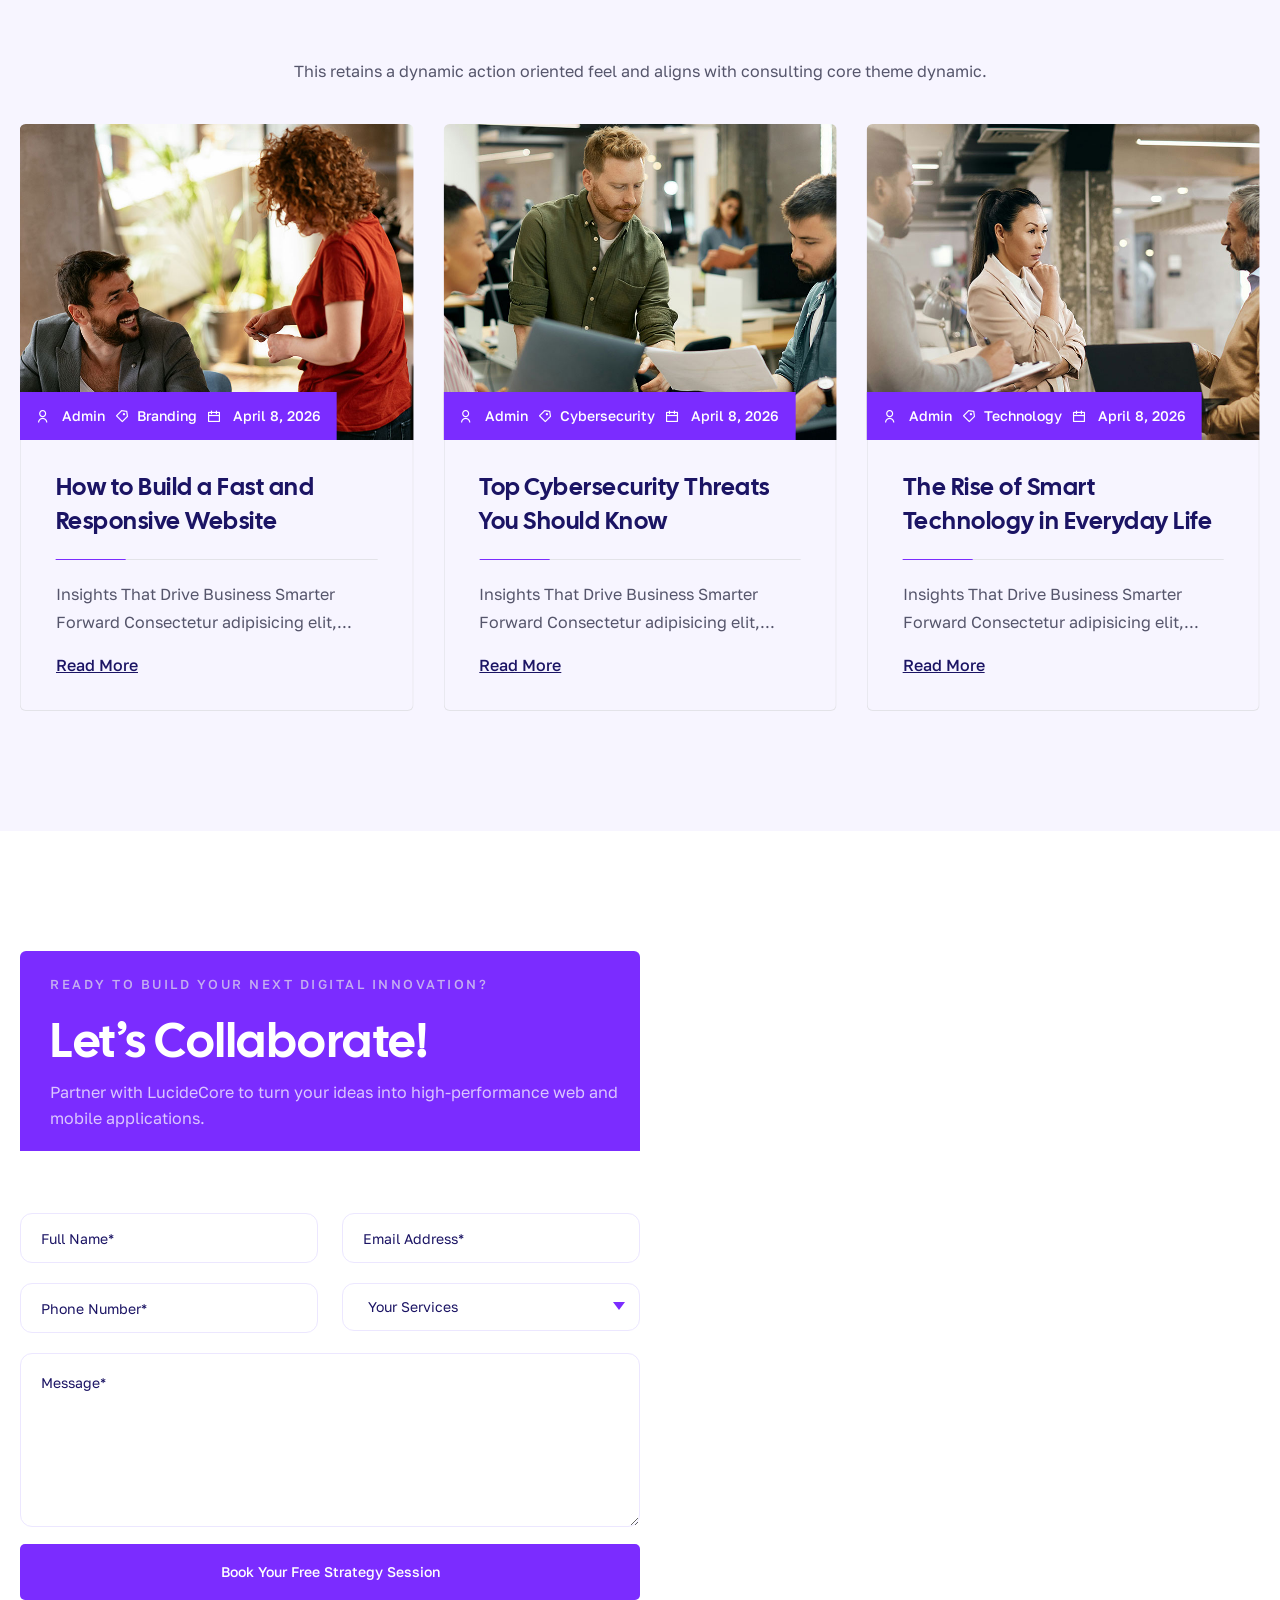
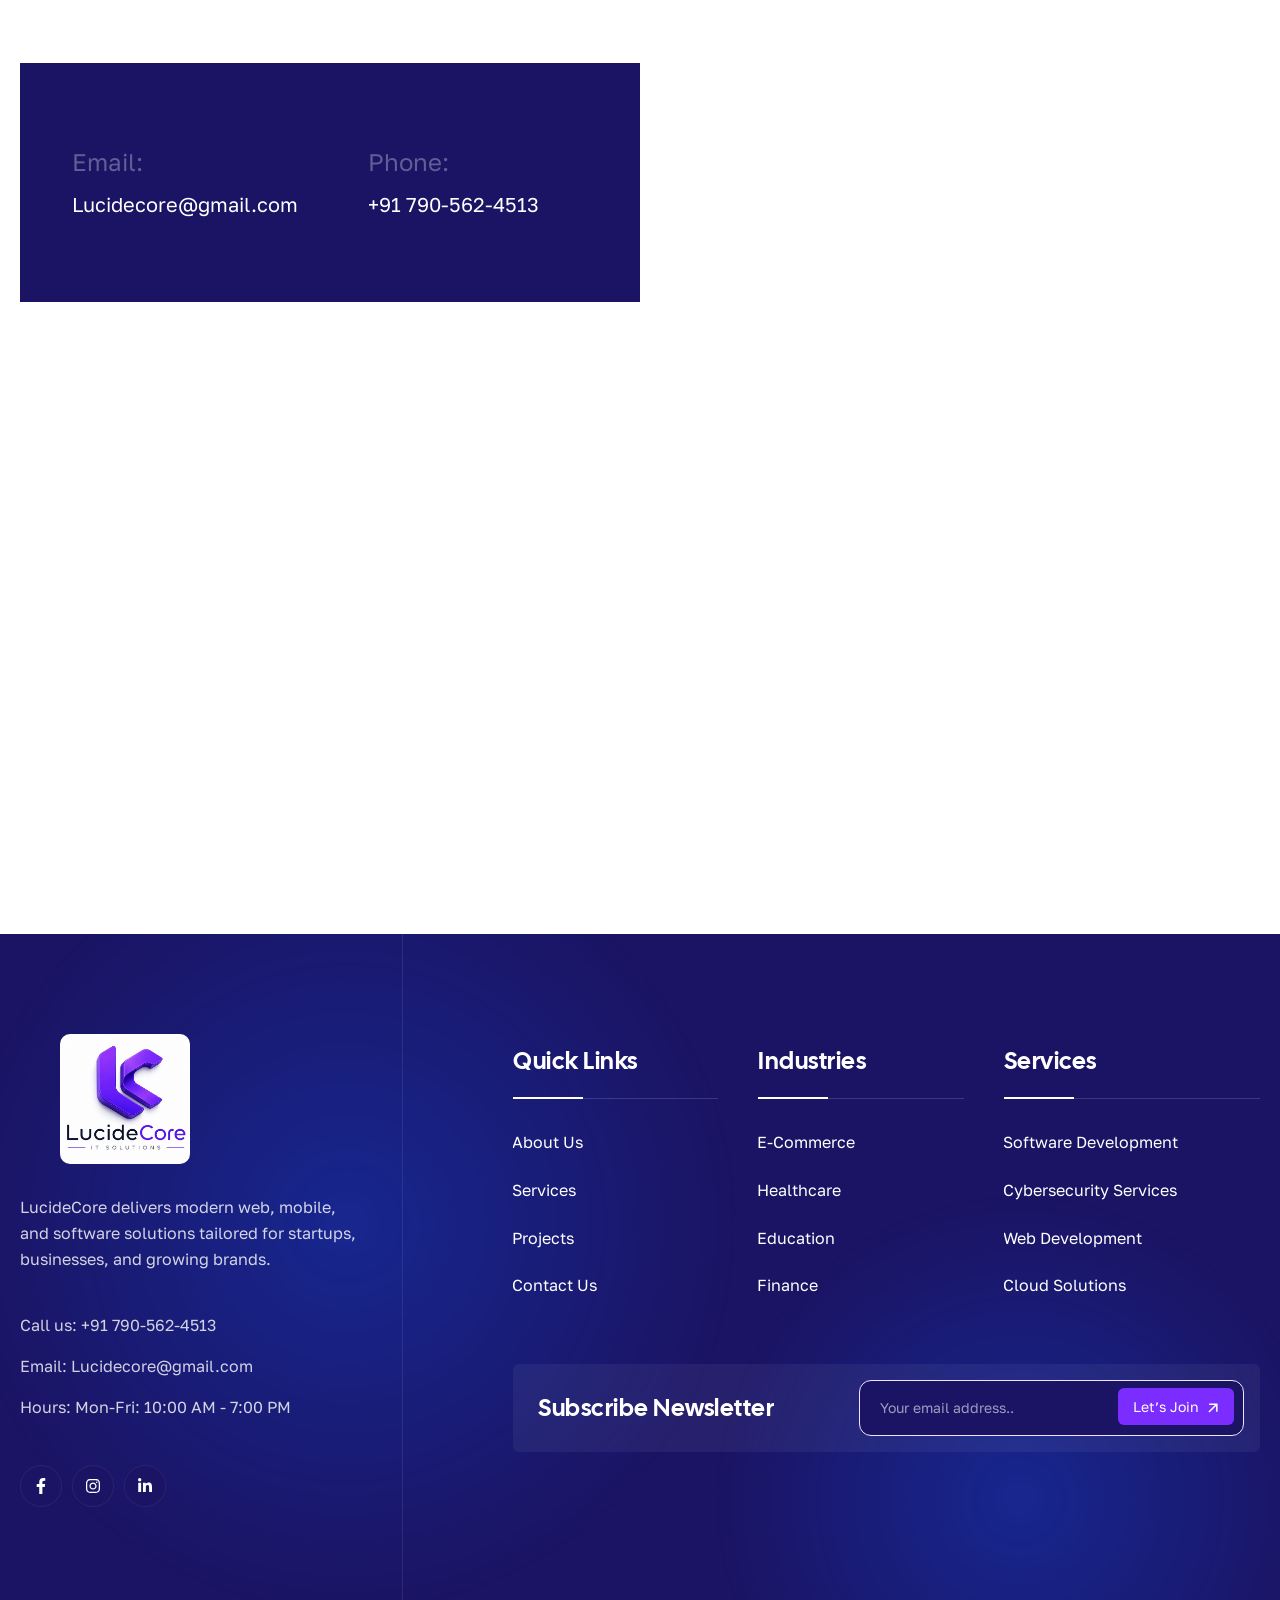
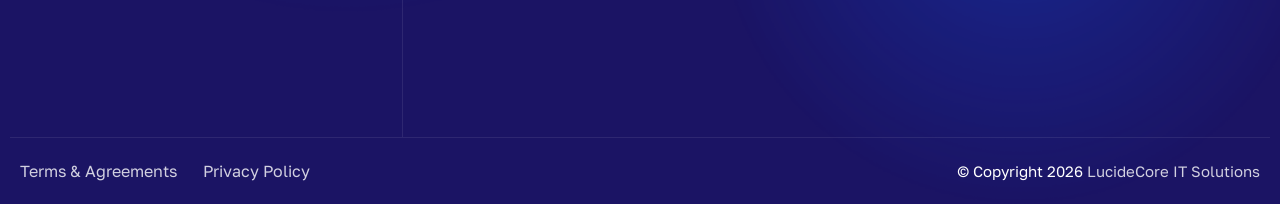
==== commit 0bde702c: "about page content added" ====
--- a/index.html
+++ b/index.html
@@ -2726,14 +2726,16 @@
 												</div>
 												<div class="portfolio-card-body">
 													<h3 class="portfolio-card-title">Orbit Auto</h3>
-													<p class="portfolio-card-subtitle">(Fleet Care &amp; Warranty Dashboard)</p>
+													<p class="portfolio-card-subtitle">(Fleet Care &amp; Warranty
+														Dashboard)</p>
 													<div class="portfolio-card-tags">
 														<span class="portfolio-card-tag">B2B</span>
 														<span class="portfolio-card-tag">Web Application</span>
 													</div>
 													<a class="portfolio-card-link" href="portfolio.html">
 														View Project
-														<svg xmlns="http://www.w3.org/2000/svg" viewBox="0 0 16 17" aria-hidden="true">
+														<svg xmlns="http://www.w3.org/2000/svg" viewBox="0 0 16 17"
+															aria-hidden="true">
 															<path
 																d="M13.338 5.04405L1.88204 16.5L0 14.618L11.4546 3.16201H1.35896V0.5H16V15.141H13.338V5.04405Z">
 															</path>
@@ -2753,14 +2755,16 @@
 												</div>
 												<div class="portfolio-card-body">
 													<h3 class="portfolio-card-title">Guidely</h3>
-													<p class="portfolio-card-subtitle">(Career Mentorship Mobile App)</p>
+													<p class="portfolio-card-subtitle">(Career Mentorship Mobile App)
+													</p>
 													<div class="portfolio-card-tags">
 														<span class="portfolio-card-tag">B2C</span>
 														<span class="portfolio-card-tag">Mobile Application</span>
 													</div>
 													<a class="portfolio-card-link" href="portfolio.html">
 														View Project
-														<svg xmlns="http://www.w3.org/2000/svg" viewBox="0 0 16 17" aria-hidden="true">
+														<svg xmlns="http://www.w3.org/2000/svg" viewBox="0 0 16 17"
+															aria-hidden="true">
 															<path
 																d="M13.338 5.04405L1.88204 16.5L0 14.618L11.4546 3.16201H1.35896V0.5H16V15.141H13.338V5.04405Z">
 															</path>
@@ -2780,14 +2784,16 @@
 												</div>
 												<div class="portfolio-card-body">
 													<h3 class="portfolio-card-title">HeartMatch</h3>
-													<p class="portfolio-card-subtitle">(Modern Matchmaking Application)</p>
+													<p class="portfolio-card-subtitle">(Modern Matchmaking Application)
+													</p>
 													<div class="portfolio-card-tags">
 														<span class="portfolio-card-tag">B2C</span>
 														<span class="portfolio-card-tag">Mobile Application</span>
 													</div>
 													<a class="portfolio-card-link" href="portfolio.html">
 														View Project
-														<svg xmlns="http://www.w3.org/2000/svg" viewBox="0 0 16 17" aria-hidden="true">
+														<svg xmlns="http://www.w3.org/2000/svg" viewBox="0 0 16 17"
+															aria-hidden="true">
 															<path
 																d="M13.338 5.04405L1.88204 16.5L0 14.618L11.4546 3.16201H1.35896V0.5H16V15.141H13.338V5.04405Z">
 															</path>
@@ -2814,7 +2820,8 @@
 													</div>
 													<a class="portfolio-card-link" href="portfolio.html">
 														View Project
-														<svg xmlns="http://www.w3.org/2000/svg" viewBox="0 0 16 17" aria-hidden="true">
+														<svg xmlns="http://www.w3.org/2000/svg" viewBox="0 0 16 17"
+															aria-hidden="true">
 															<path
 																d="M13.338 5.04405L1.88204 16.5L0 14.618L11.4546 3.16201H1.35896V0.5H16V15.141H13.338V5.04405Z">
 															</path>
@@ -2841,7 +2848,8 @@
 													</div>
 													<a class="portfolio-card-link" href="portfolio.html">
 														View Project
-														<svg xmlns="http://www.w3.org/2000/svg" viewBox="0 0 16 17" aria-hidden="true">
+														<svg xmlns="http://www.w3.org/2000/svg" viewBox="0 0 16 17"
+															aria-hidden="true">
 															<path
 																d="M13.338 5.04405L1.88204 16.5L0 14.618L11.4546 3.16201H1.35896V0.5H16V15.141H13.338V5.04405Z">
 															</path>
@@ -2861,14 +2869,16 @@
 												</div>
 												<div class="portfolio-card-body">
 													<h3 class="portfolio-card-title">EduFlow</h3>
-													<p class="portfolio-card-subtitle">(Learning Experience Platform)</p>
+													<p class="portfolio-card-subtitle">(Learning Experience Platform)
+													</p>
 													<div class="portfolio-card-tags">
 														<span class="portfolio-card-tag">B2C</span>
 														<span class="portfolio-card-tag">Mobile Application</span>
 													</div>
 													<a class="portfolio-card-link" href="portfolio.html">
 														View Project
-														<svg xmlns="http://www.w3.org/2000/svg" viewBox="0 0 16 17" aria-hidden="true">
+														<svg xmlns="http://www.w3.org/2000/svg" viewBox="0 0 16 17"
+															aria-hidden="true">
 															<path
 																d="M13.338 5.04405L1.88204 16.5L0 14.618L11.4546 3.16201H1.35896V0.5H16V15.141H13.338V5.04405Z">
 															</path>
@@ -2883,7 +2893,8 @@
 
 								<div class="portfolio-showcase-footer">
 									<div class="rs-button style1 unique-46231">
-										<a class="rs-btn anim-dir-angle" href="portfolio.html" style="background: #7B2CFF;">
+										<a class="rs-btn anim-dir-angle" href="portfolio.html"
+											style="background: #7B2CFF;">
 											<span class="rs-btn-active"><span>View all Projects</span> </span>
 											<em>
 												<svg xmlns="http://www.w3.org/2000/svg" viewBox="0 0 16 17">
@@ -2940,7 +2951,7 @@
 							</script>
 						</div>
 					</div>
-					</div>
+				</div>
 				<div class="elementor-element elementor-element-6a5629c5 e-flex e-con-boxed e-con e-parent"
 					data-id="6a5629c5" data-element_type="container" data-e-type="container"
 					data-settings="{&quot;background_background&quot;:&quot;classic&quot;}">
@@ -2983,7 +2994,8 @@
 													<div class="plan-duration">
 														/Starting </div>
 												</div>
-												<div class="price-description">Perfect for startups and small businesses looking for a professional online presence.</div>
+												<div class="price-description">Perfect for startups and small businesses
+													looking for a professional online presence.</div>
 												<div class="pricing-btn  btn-row">
 													<a href="appointment.html" class="anim-dir-angle">
 														Choose your plan<em><svg xmlns="http://www.w3.org/2000/svg"
@@ -3019,7 +3031,8 @@
 													<div class="plan-duration">
 														/Starting </div>
 												</div>
-												<div class="price-description">Perfect for startups and small businesses looking for a professional online presence.</div>
+												<div class="price-description">Perfect for startups and small businesses
+													looking for a professional online presence.</div>
 												<div class="pricing-btn  btn-row">
 													<a href="appointment.html" class="anim-dir-angle">
 														Choose your plan<em><svg xmlns="http://www.w3.org/2000/svg"
@@ -3059,7 +3072,8 @@
 													<div class="plan-duration">
 														/Starting </div>
 												</div>
-												<div class="price-description">Ideal for growing businesses that need advanced features and better performance.</div>
+												<div class="price-description">Ideal for growing businesses that need
+													advanced features and better performance.</div>
 												<div class="pricing-btn  btn-row">
 													<a href="appointment.html" class="anim-dir-angle">
 														Choose your plan<em><svg xmlns="http://www.w3.org/2000/svg"
@@ -3095,7 +3109,8 @@
 													<div class="plan-duration">
 														/Starting </div>
 												</div>
-												<div class="price-description">Ideal for growing businesses that need advanced features and better performance.</div>
+												<div class="price-description">Ideal for growing businesses that need
+													advanced features and better performance.</div>
 												<div class="pricing-btn  btn-row">
 													<a href="appointment.html" class="anim-dir-angle">
 														Choose your plan<em><svg xmlns="http://www.w3.org/2000/svg"
@@ -3135,7 +3150,8 @@
 													<div class="plan-duration">
 														/Starting </div>
 												</div>
-												<div class="price-description">Best for brands and enterprises requiring scalable and high-performance solutions.</div>
+												<div class="price-description">Best for brands and enterprises requiring
+													scalable and high-performance solutions.</div>
 												<div class="pricing-btn  btn-row">
 													<a href="appointment.html" class="anim-dir-angle">
 														Choose your plan<em><svg xmlns="http://www.w3.org/2000/svg"
@@ -3171,7 +3187,8 @@
 													<div class="plan-duration">
 														/Starting </div>
 												</div>
-												<div class="price-description">Best for brands and enterprises requiring scalable and high-performance solutions.</div>
+												<div class="price-description">Best for brands and enterprises requiring
+													scalable and high-performance solutions.</div>
 												<div class="pricing-btn  btn-row">
 													<a href="appointment.html" class="anim-dir-angle">
 														Choose your plan<em><svg xmlns="http://www.w3.org/2000/svg"
@@ -3586,14 +3603,17 @@
 																class="ri-star-fill"></i>
 														</div>
 														<div class="descripti">
-	LucideCore created an amazing responsive e-commerce website for our business. The design is modern, mobile-friendly, and loads very fast.
-</div>
-<div class="testi-card-bottom ">
-	<div class="content-part">
-		<h5 class="name">Rahul Sharma</h5>
-		<div class="testi-designation">Founder of RK Fashion Store</div>
-	</div>
-</div>
+															LucideCore created an amazing responsive e-commerce website
+															for our business. The design is modern, mobile-friendly, and
+															loads very fast.
+														</div>
+														<div class="testi-card-bottom ">
+															<div class="content-part">
+																<h5 class="name">Rahul Sharma</h5>
+																<div class="testi-designation">Founder of RK Fashion
+																	Store</div>
+															</div>
+														</div>
 													</div>
 												</div>
 												<div class="grid-item swiper-slide">
@@ -3616,14 +3636,17 @@
 																class="ri-star-fill"></i>
 														</div>
 														<div class="descripti">
-	Their custom website development service exceeded our expectations. The team delivered the project on time with excellent support throughout.
-</div>
-<div class="testi-card-bottom ">
-	<div class="content-part">
-		<h5 class="name">Priya Verma</h5>
-		<div class="testi-designation">CEO of BrightEdge Solutions</div>
-	</div>
-</div>
+															Their custom website development service exceeded our
+															expectations. The team delivered the project on time with
+															excellent support throughout.
+														</div>
+														<div class="testi-card-bottom ">
+															<div class="content-part">
+																<h5 class="name">Priya Verma</h5>
+																<div class="testi-designation">CEO of BrightEdge
+																	Solutions</div>
+															</div>
+														</div>
 													</div>
 												</div>
 												<div class="grid-item swiper-slide">
@@ -3646,14 +3669,17 @@
 																class="ri-star-fill"></i>
 														</div>
 														<div class="descripti">
-	We needed a professional business website with responsive design, and LucideCore delivered exactly what we wanted at the best price.
-</div>
-<div class="testi-card-bottom ">
-	<div class="content-part">
-		<h5 class="name">Aman Khanna</h5>
-		<div class="testi-designation">Director of Nexora Technologies</div>
-	</div>
-</div>
+															We needed a professional business website with responsive
+															design, and LucideCore delivered exactly what we wanted at
+															the best price.
+														</div>
+														<div class="testi-card-bottom ">
+															<div class="content-part">
+																<h5 class="name">Aman Khanna</h5>
+																<div class="testi-designation">Director of Nexora
+																	Technologies</div>
+															</div>
+														</div>
 													</div>
 												</div>
 												<div class="grid-item swiper-slide">
@@ -3676,14 +3702,16 @@
 																class="ri-star-fill"></i>
 														</div>
 														<div class="descripti">
-	Their support team is highly responsive and professional. Our website performance and user experience improved significantly after launch.
-</div>
-<div class="testi-card-bottom ">
-	<div class="content-part">
-		<h5 class="name">Sneha Kapoor</h5>
-		<div class="testi-designation">Marketing Manager</div>
-	</div>
-</div>
+															Their support team is highly responsive and professional.
+															Our website performance and user experience improved
+															significantly after launch.
+														</div>
+														<div class="testi-card-bottom ">
+															<div class="content-part">
+																<h5 class="name">Sneha Kapoor</h5>
+																<div class="testi-designation">Marketing Manager</div>
+															</div>
+														</div>
 													</div>
 												</div>
 												<div class="grid-item swiper-slide">
@@ -3706,14 +3734,16 @@
 																class="ri-star-half-line"></i>
 														</div>
 														<div class="descripti">
-	LucideCore developed a fast and mobile-friendly Shopify store for our brand. The overall experience was smooth and hassle-free.
-</div>
-<div class="testi-card-bottom ">
-	<div class="content-part">
-		<h5 class="name">Rohit Mehta</h5>
-		<div class="testi-designation">Owner of UrbanCart</div>
-	</div>
-</div>
+															LucideCore developed a fast and mobile-friendly Shopify
+															store for our brand. The overall experience was smooth and
+															hassle-free.
+														</div>
+														<div class="testi-card-bottom ">
+															<div class="content-part">
+																<h5 class="name">Rohit Mehta</h5>
+																<div class="testi-designation">Owner of UrbanCart</div>
+															</div>
+														</div>
 													</div>
 												</div>
 												<div class="grid-item swiper-slide">
@@ -3736,14 +3766,16 @@
 																class="ri-star-fill"></i>
 														</div>
 														<div class="descripti">
-	Outstanding website development service with quick delivery and modern UI design. Their team understood our requirements perfectly.
-</div>
-<div class="testi-card-bottom ">
-	<div class="content-part">
-		<h5 class="name">Faizan Ali</h5>
-		<div class="testi-designation">Startup Founder</div>
-	</div>
-</div>
+															Outstanding website development service with quick delivery
+															and modern UI design. Their team understood our requirements
+															perfectly.
+														</div>
+														<div class="testi-card-bottom ">
+															<div class="content-part">
+																<h5 class="name">Faizan Ali</h5>
+																<div class="testi-designation">Startup Founder</div>
+															</div>
+														</div>
 													</div>
 												</div>
 												<div class="grid-item swiper-slide">
@@ -3766,14 +3798,16 @@
 																class="ri-star-half-line"></i>
 														</div>
 														<div class="descripti">
-	Best service and affordable pricing. They created a custom web solution for our business that works flawlessly on all devices.
-</div>
-<div class="testi-card-bottom ">
-	<div class="content-part">
-		<h5 class="name">Vikas Malhotra</h5>
-		<div class="testi-designation">Operations Manager</div>
-	</div>
-</div>
+															Best service and affordable pricing. They created a custom
+															web solution for our business that works flawlessly on all
+															devices.
+														</div>
+														<div class="testi-card-bottom ">
+															<div class="content-part">
+																<h5 class="name">Vikas Malhotra</h5>
+																<div class="testi-designation">Operations Manager</div>
+															</div>
+														</div>
 													</div>
 												</div>
 												<div class="grid-item swiper-slide">
@@ -3796,14 +3830,16 @@
 																class="ri-star-line"></i>
 														</div>
 														<div class="descripti">
-	Their team provided excellent communication, fast updates, and high-quality work. We are very satisfied with the final website.
-</div>
-<div class="testi-card-bottom ">
-	<div class="content-part">
-		<h5 class="name">Neha Arora</h5>
-		<div class="testi-designation">Founder &amp; CEO</div>
-	</div>
-</div>
+															Their team provided excellent communication, fast updates,
+															and high-quality work. We are very satisfied with the final
+															website.
+														</div>
+														<div class="testi-card-bottom ">
+															<div class="content-part">
+																<h5 class="name">Neha Arora</h5>
+																<div class="testi-designation">Founder &amp; CEO</div>
+															</div>
+														</div>
 													</div>
 												</div>
 												<div class="grid-item swiper-slide">
@@ -3826,14 +3862,16 @@
 																class="ri-star-fill"></i>
 														</div>
 														<div class="descripti">
-	Highly recommended for anyone looking for professional web development services. Great support, responsive design, and timely delivery.
-</div>
-<div class="testi-card-bottom ">
-	<div class="content-part">
-		<h5 class="name">Karan Gupta</h5>
-		<div class="testi-designation">Business Owner</div>
-	</div>
-</div>
+															Highly recommended for anyone looking for professional web
+															development services. Great support, responsive design, and
+															timely delivery.
+														</div>
+														<div class="testi-card-bottom ">
+															<div class="content-part">
+																<h5 class="name">Karan Gupta</h5>
+																<div class="testi-designation">Business Owner</div>
+															</div>
+														</div>
 													</div>
 												</div>
 											</div>
@@ -3959,7 +3997,7 @@
 								data-widget_type="rs-accordion.default">
 								<div class="elementor-widget-container">
 									<div class="rs-accordion accordion compact-style" id="rs_accordion_inner_4a50f121">
-										<div class="accordion-item ">
+										<div class="accordion-item active">
 											<div class="accordion-header" id="heading_4a50f1210">
 												<div class="accordion-title collapsed" data-bs-toggle="collapse"
 													data-bs-target="#collapse_4a50f1210"
@@ -3982,7 +4020,7 @@
 													</span>
 												</div>
 											</div>
-											<div id="collapse_4a50f1210" class="accordion-collapse collapse "
+											<div id="collapse_4a50f1210" class="accordion-collapse collapse show"
 												aria-labelledby="heading_4a50f1210"
 												data-bs-parent="#rs_accordion_inner_4a50f121">
 												<div class="accordion-body">
@@ -3991,7 +4029,7 @@
 												</div>
 											</div>
 										</div>
-										<div class="accordion-item active">
+										<div class="accordion-item ">
 											<div class="accordion-header" id="heading_4a50f1211">
 												<div class="accordion-title " data-bs-toggle="collapse"
 													data-bs-target="#collapse_4a50f1211"
@@ -4015,7 +4053,7 @@
 													</span>
 												</div>
 											</div>
-											<div id="collapse_4a50f1211" class="accordion-collapse collapse show"
+											<div id="collapse_4a50f1211" class="accordion-collapse collapse "
 												aria-labelledby="heading_4a50f1211"
 												data-bs-parent="#rs_accordion_inner_4a50f121">
 												<div class="accordion-body">
@@ -4123,7 +4161,7 @@
 									</div>
 								</div>
 							</div>
-							
+
 						</div>
 					</div>
 				</div>
@@ -4624,10 +4662,11 @@
 					data-settings="{&quot;background_background&quot;:&quot;classic&quot;}">
 					<div class="elementor-element elementor-element-4b3a170d e-con-full e-flex e-con e-child"
 						data-id="4b3a170d" data-element_type="container" data-e-type="container"
-						data-settings="{&quot;background_background&quot;:&quot;classic&quot;}">
+						data-settings="{&quot;background_background&quot;:&quot;classic&quot;}"
+						style="padding-left: 0; width: 100%; max-width: 100%; margin: 0;">
 						<div class="elementor-element elementor-element-4298f74a e-con-full e-flex e-con e-child"
 							data-id="4298f74a" data-element_type="container" data-e-type="container"
-							data-settings="{&quot;background_background&quot;:&quot;classic&quot;}">
+							data-settings="{&quot;background_background&quot;:&quot;classic&quot;}" style="width: 50%;">
 							<div class="elementor-element elementor-element-148eef32 e-con-full e-flex e-con e-child"
 								data-id="148eef32" data-element_type="container" data-e-type="container"
 								data-settings="{&quot;background_background&quot;:&quot;classic&quot;}">
@@ -4761,10 +4800,12 @@
 						</div>
 						<div class="elementor-element elementor-element-48216a47 e-con-full e-flex e-con e-child"
 							data-id="48216a47" data-element_type="container" data-e-type="container"
-							data-settings="{&quot;background_background&quot;:&quot;classic&quot;}">
+							data-settings="{&quot;background_background&quot;:&quot;classic&quot;}"
+							style="flex-direction: column; width: 50%; align-items: stretch;">
 							<div class="elementor-element elementor-element-2dbfb1dd e-con-full e-flex e-con e-child"
 								data-id="2dbfb1dd" data-element_type="container" data-e-type="container"
-								data-settings="{&quot;background_background&quot;:&quot;classic&quot;}">
+								data-settings="{&quot;background_background&quot;:&quot;classic&quot;}"
+								style="width: 100%; padding-left: 20px;">
 								<div class="elementor-element elementor-element-75e95be2 elementor-widget-mobile__width-inherit gsap-move-no rs-tween_max_btn-no elementor-widget elementor-widget-rs-contact-box"
 									data-id="75e95be2" data-element_type="widget" data-e-type="widget"
 									data-widget_type="rs-contact-box.default">
@@ -4784,8 +4825,7 @@
 
 													<div class="email">
 														<span class="label">Email: </span>
-														<a
-															href="mailto:lucidecore@gmail.com">Lucidecore@gmail.com</a>
+														<a href="mailto:lucidecore@gmail.com">Lucidecore@gmail.com</a>
 													</div>
 
 												</div>
@@ -4832,236 +4872,17 @@
 							</div>
 							<div class="elementor-element elementor-element-450623ad e-con-full e-flex e-con e-child"
 								data-id="450623ad" data-element_type="container" data-e-type="container"
-								data-settings="{&quot;background_background&quot;:&quot;classic&quot;}">
-								<div class="elementor-element elementor-element-404eae39 elementor-widget-laptop__width-inherit gsap-move-no rs-tween_max_btn-no elementor-widget elementor-widget-rs-hotspot"
+								data-settings="{&quot;background_background&quot;:&quot;classic&quot;}"
+								style="flex-grow: 1; display: flex;">
+								<div class="elementor-element elementor-element-404eae39 elementor-widget-laptop__width-inherit gsap-move-no rs-tween_max_btn-no elementor-widget elementor-widget-html"
 									data-id="404eae39" data-element_type="widget" data-e-type="widget"
-									data-widget_type="rs-hotspot.default">
-									<div class="elementor-widget-container">
-										<div class="rs-hotspots uid-404eae39 auto-play">
-											<img decoding="async" src="images/map.jpg" alt="map.jpg">
-
-											<div class="desktop_item elementor-repeater-item-b71e9c2">
-												<div class="rs-hotspot-item hotspot__1">
-													<div class="rs-hots-figure">
-														<div class="thumb-box">
-															<img decoding="async" src="images/office_01.jpg" alt="
-
-" />
-														</div>
-														<div class="content-box">
-
-															<div class="pre-title">
-																<h4 class="title"> New York Office </h4>
-															</div>
-
-															<!-- Start Description -->
-
-															<div class="hotspot-desc">
-																<p class="descripti"> Address:<br>
-																	1445 Myrtle. New York</p>
-															</div>
-															<!-- End Description -->
-														</div>
-													</div>
-													<div class="pre-circle-ripple">
-														<div class="line"></div>
-													</div>
-												</div>
-											</div>
-
-											<div class="mobile_item elementor-repeater-item-b71e9c2">
-												<i class="remove-icon ri-close-line"></i>
-
-												<div class="pre-title">
-													<h4 class="title"> New York Office </h4>
-												</div>
-
-												<div class="hotspot-desc">
-													<p class="descripti"> Address:<br>
-														1445 Myrtle. New York</p>
-												</div>
-											</div>
-
-											<div class="desktop_item elementor-repeater-item-69d8a46">
-												<div class="rs-hotspot-item hotspot__2">
-													<div class="rs-hots-figure">
-														<div class="thumb-box">
-															<img decoding="async" src="images/office_02.jpg" alt="
-
-" />
-														</div>
-														<div class="content-box">
-
-															<div class="pre-title">
-																<h4 class="title"> Canada Office </h4>
-															</div>
-
-															<!-- Start Description -->
-
-															<div class="hotspot-desc">
-																<p class="descripti"> Address:<br>
-																	29 Fortun Plaza, Atlanta.</p>
-															</div>
-															<!-- End Description -->
-														</div>
-													</div>
-													<div class="pre-circle-ripple">
-														<div class="line"></div>
-													</div>
-												</div>
-											</div>
-
-											<div class="mobile_item elementor-repeater-item-69d8a46">
-												<i class="remove-icon ri-close-line"></i>
-
-												<div class="pre-title">
-													<h4 class="title"> Canada Office </h4>
-												</div>
-
-												<div class="hotspot-desc">
-													<p class="descripti"> Address:<br>
-														29 Fortun Plaza, Atlanta.</p>
-												</div>
-											</div>
-
-											<div class="desktop_item elementor-repeater-item-1698645">
-												<div class="rs-hotspot-item hotspot__3">
-													<div class="rs-hots-figure">
-														<div class="thumb-box">
-															<img decoding="async" src="images/office_03.jpg" alt="
-
-" />
-														</div>
-														<div class="content-box">
-
-															<div class="pre-title">
-																<h4 class="title"> Mexico Office </h4>
-															</div>
-
-															<!-- Start Description -->
-
-															<div class="hotspot-desc">
-																<p class="descripti"> Address: <br>
-																	Philadelphia, PA 19103.</p>
-															</div>
-															<!-- End Description -->
-														</div>
-													</div>
-													<div class="pre-circle-ripple">
-														<div class="line"></div>
-													</div>
-												</div>
-											</div>
-
-											<div class="mobile_item elementor-repeater-item-1698645">
-												<i class="remove-icon ri-close-line"></i>
-
-												<div class="pre-title">
-													<h4 class="title"> Mexico Office </h4>
-												</div>
-
-												<div class="hotspot-desc">
-													<p class="descripti"> Address: <br>
-														Philadelphia, PA 19103.</p>
-												</div>
-											</div>
-
-											<div class="desktop_item elementor-repeater-item-adddd7a">
-												<div class="rs-hotspot-item hotspot__4">
-													<div class="rs-hots-figure">
-														<div class="thumb-box">
-															<img decoding="async" src="images/office_04.jpg" alt="
-
-" />
-														</div>
-														<div class="content-box">
-
-															<div class="pre-title">
-																<h4 class="title"> Washington Office </h4>
-															</div>
-
-															<!-- Start Description -->
-
-															<div class="hotspot-desc">
-																<p class="descripti"> Address: <br>
-																	Washington, DC 20001</p>
-															</div>
-															<!-- End Description -->
-														</div>
-													</div>
-													<div class="pre-circle-ripple">
-														<div class="line"></div>
-													</div>
-												</div>
-											</div>
-
-											<div class="mobile_item elementor-repeater-item-adddd7a">
-												<i class="remove-icon ri-close-line"></i>
-
-												<div class="pre-title">
-													<h4 class="title"> Washington Office </h4>
-												</div>
-
-												<div class="hotspot-desc">
-													<p class="descripti"> Address: <br>
-														Washington, DC 20001</p>
-												</div>
-											</div>
-
-										</div>
-										<script>
-											jQuery(document).ready(function ($) {
-												$('.desktop_item').each(function (index) {
-													var uniqueClass = 'desktop_item-' + index;
-													$(this).addClass(uniqueClass);
-													var parentHotspots = $(this).closest('.rs-hotspots.uid-404eae39');
-													var targetMobileItem = parentHotspots.find('.mobile_item').eq(index);
-													$(this).click(function () {
-														if (targetMobileItem.hasClass('active')) {
-															targetMobileItem.removeClass('active');
-														} else {
-															parentHotspots.find('.mobile_item.active').removeClass('active');
-															targetMobileItem.addClass('active');
-														}
-													});
-													parentHotspots.on('click', '.remove-icon', function (event) {
-														event.stopPropagation();
-														targetMobileItem.removeClass('active');
-													});
-												});
-
-												// Ripple Class Switching
-												if ($('.rs-hotspots.uid-404eae39').hasClass('auto-play')) {
-													var switches = $('.rs-hotspots.uid-404eae39 .desktop_item');
-													var currentIndex = 0;
-													var interval;
-													var speed = 1500;
-
-													function startRotation() {
-														interval = setInterval(function () {
-															switches.eq(currentIndex).removeClass('ripple');
-															currentIndex = (currentIndex + 1) % switches.length;
-															switches.eq(currentIndex).addClass('ripple');
-														}, speed);
-													}
-													function stopRotation() {
-														clearInterval(interval);
-														switches.eq(currentIndex).removeClass('ripple');
-													}
-													startRotation();
-													switches.hover(
-														function () {
-															stopRotation();
-														},
-														function () {
-															startRotation();
-														}
-													);
-												}
-											});
-										</script>
-
-
+									data-widget_type="html.default" style="flex-grow: 1; display: flex;">
+									<div class="elementor-widget-container" style="flex-grow: 1; display: flex;">
+										<iframe
+											src="https://www.google.com/maps/embed?pb=!1m18!1m12!1m3!1d3502.0594259087115!2d77.3648567!3d28.627981000000002!2m3!1f0!2f0!3f0!3m2!1i1024!2i768!4f13.1!3m3!1m2!1s0x390ce598e31bd517%3A0x77d3c040d7c5ab06!2sLucideCore%20IT%20Solutions!5e0!3m2!1sen!2sin!4v1779780443670!5m2!1sen!2sin"
+											width="100%" height="100%" style="border:0; min-height: 500px;"
+											allowfullscreen="" loading="lazy"
+											referrerpolicy="no-referrer-when-downgrade"></iframe>
 									</div>
 								</div>
 							</div>
@@ -5372,4 +5193,4 @@
 	</div>
 </body>
 
-</html>
+</html>
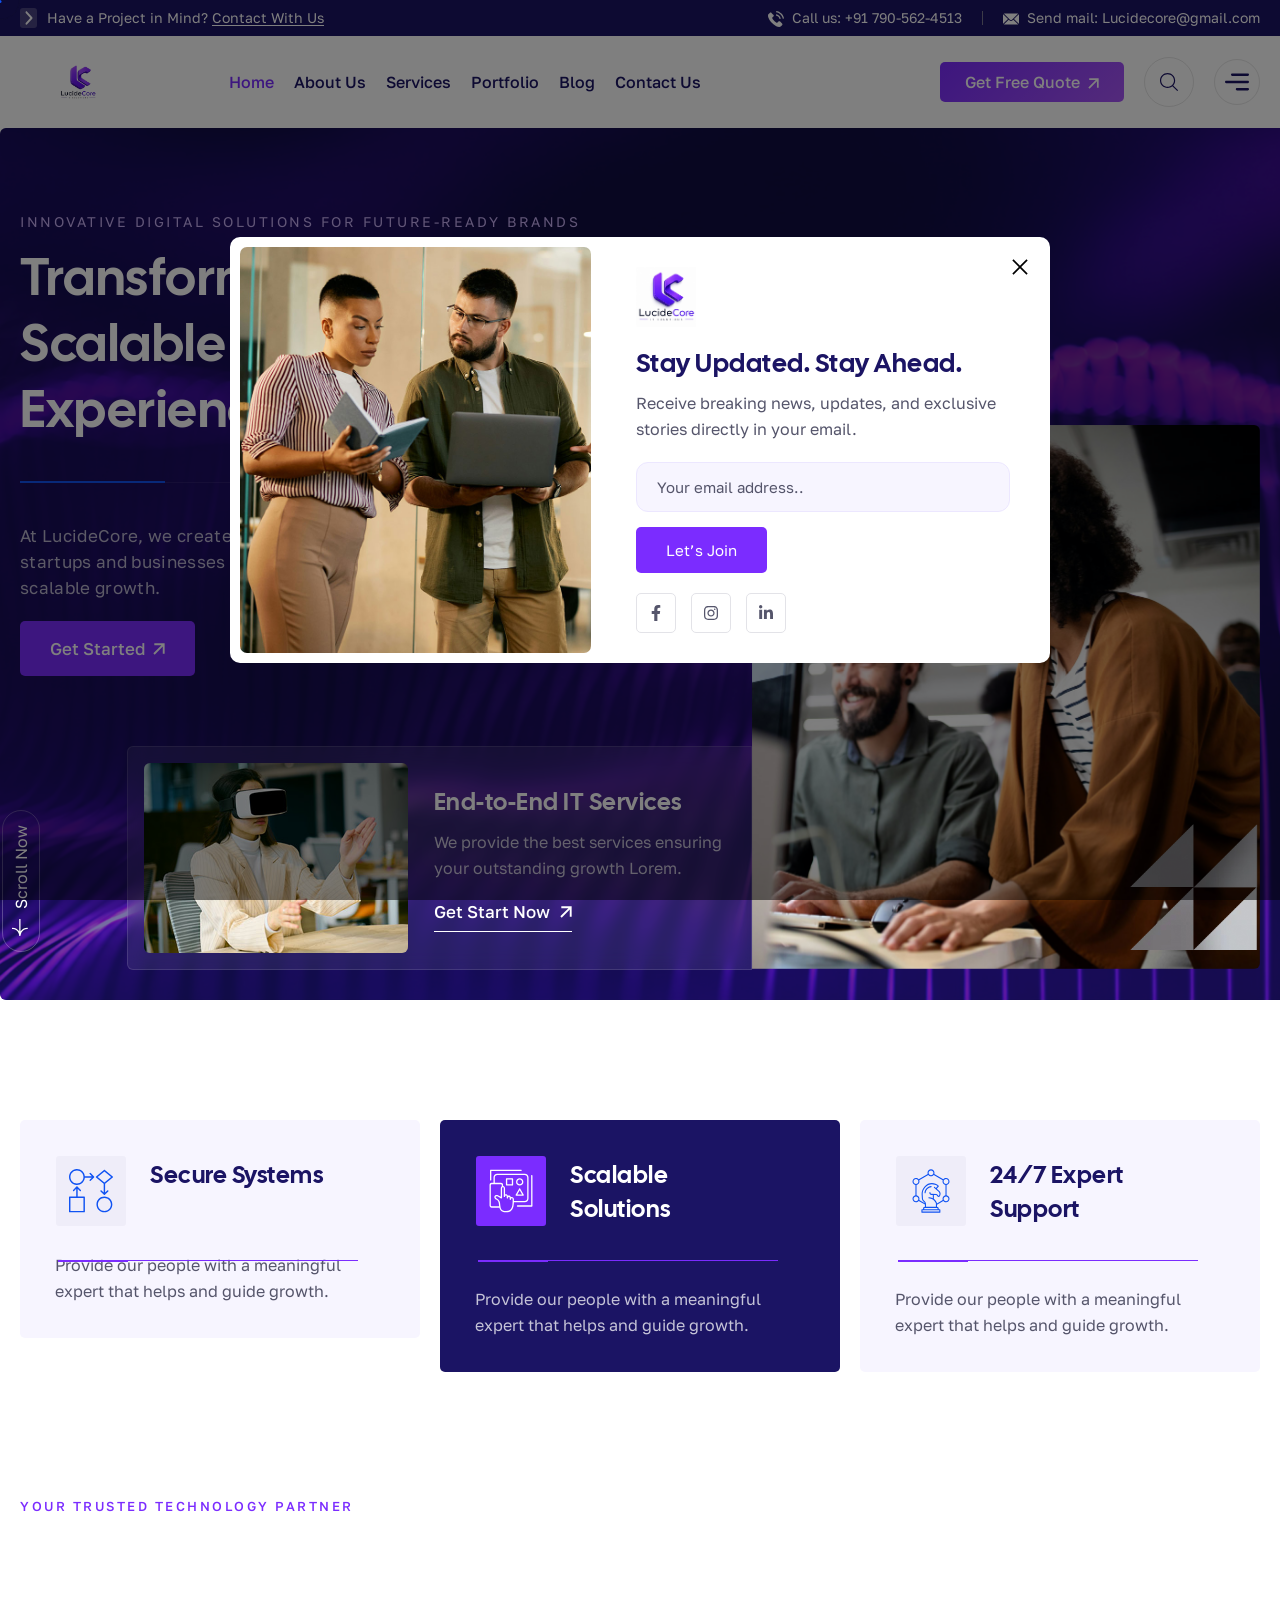
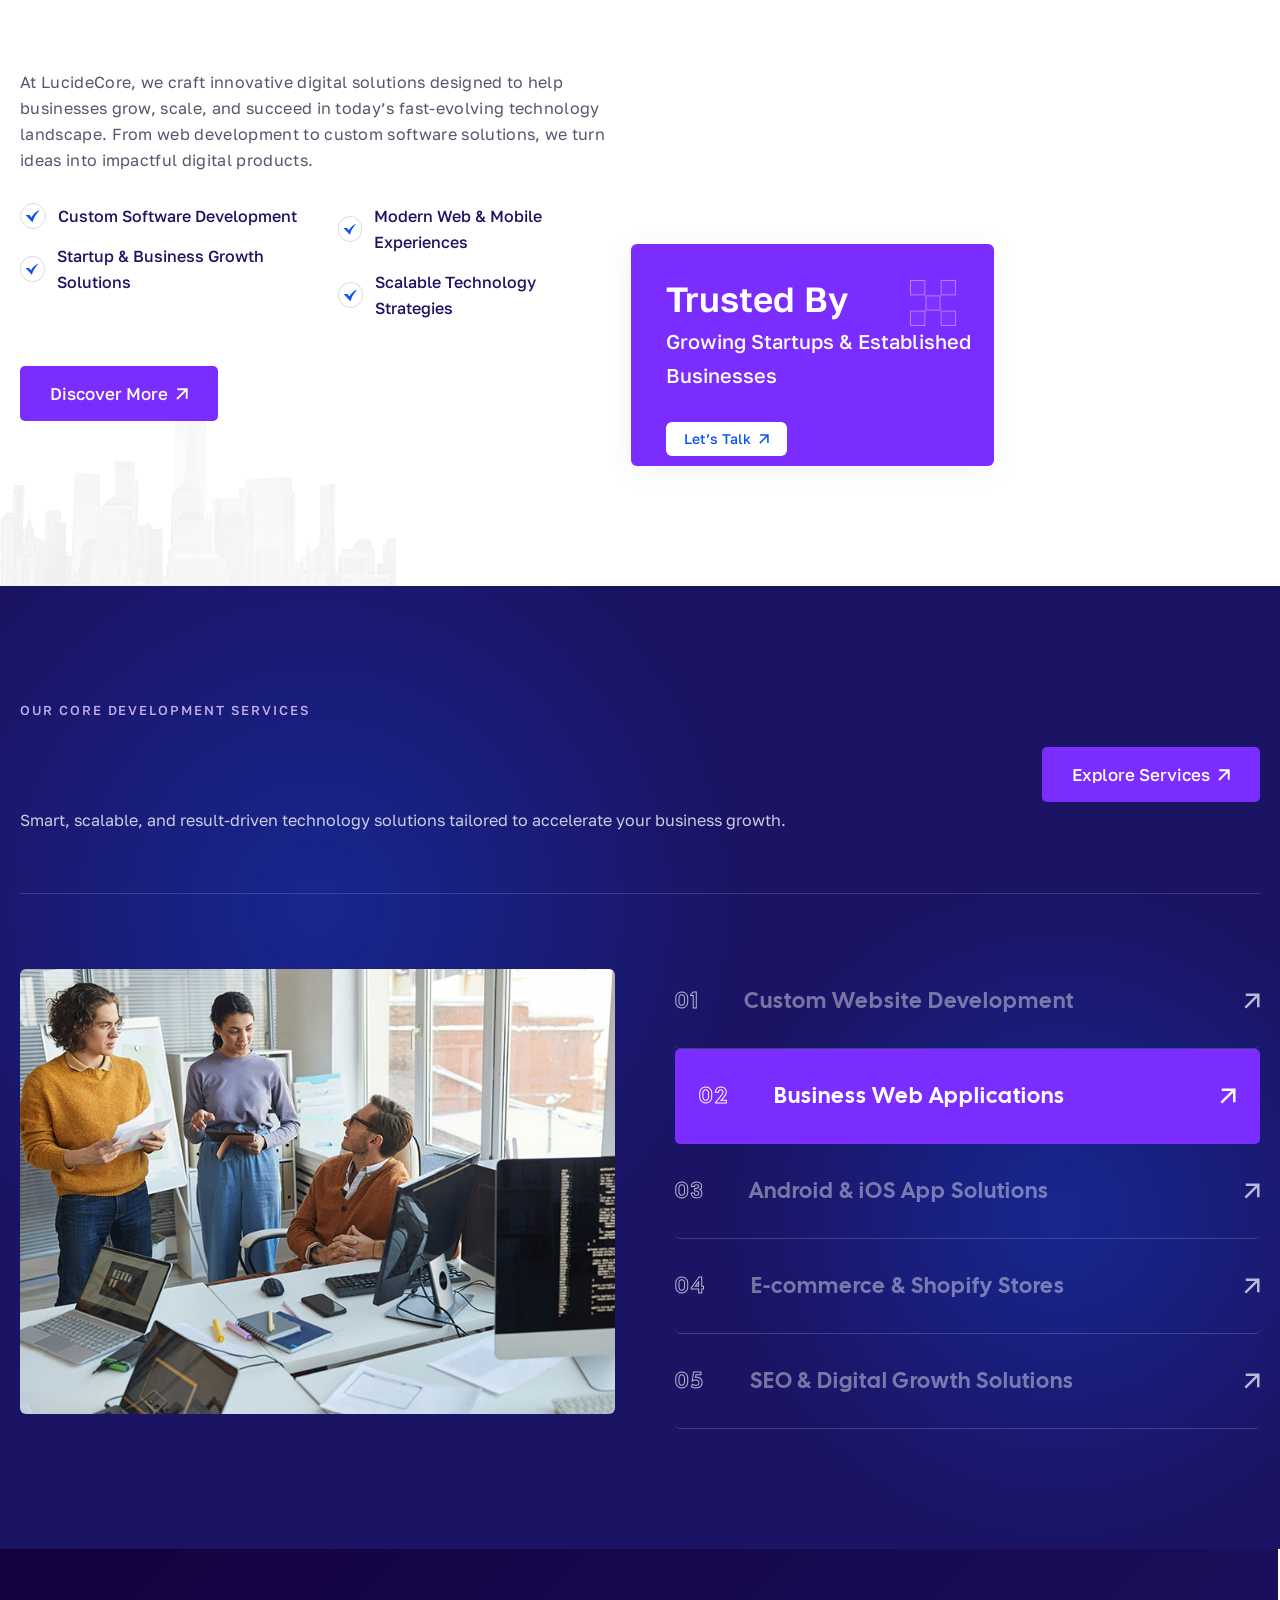
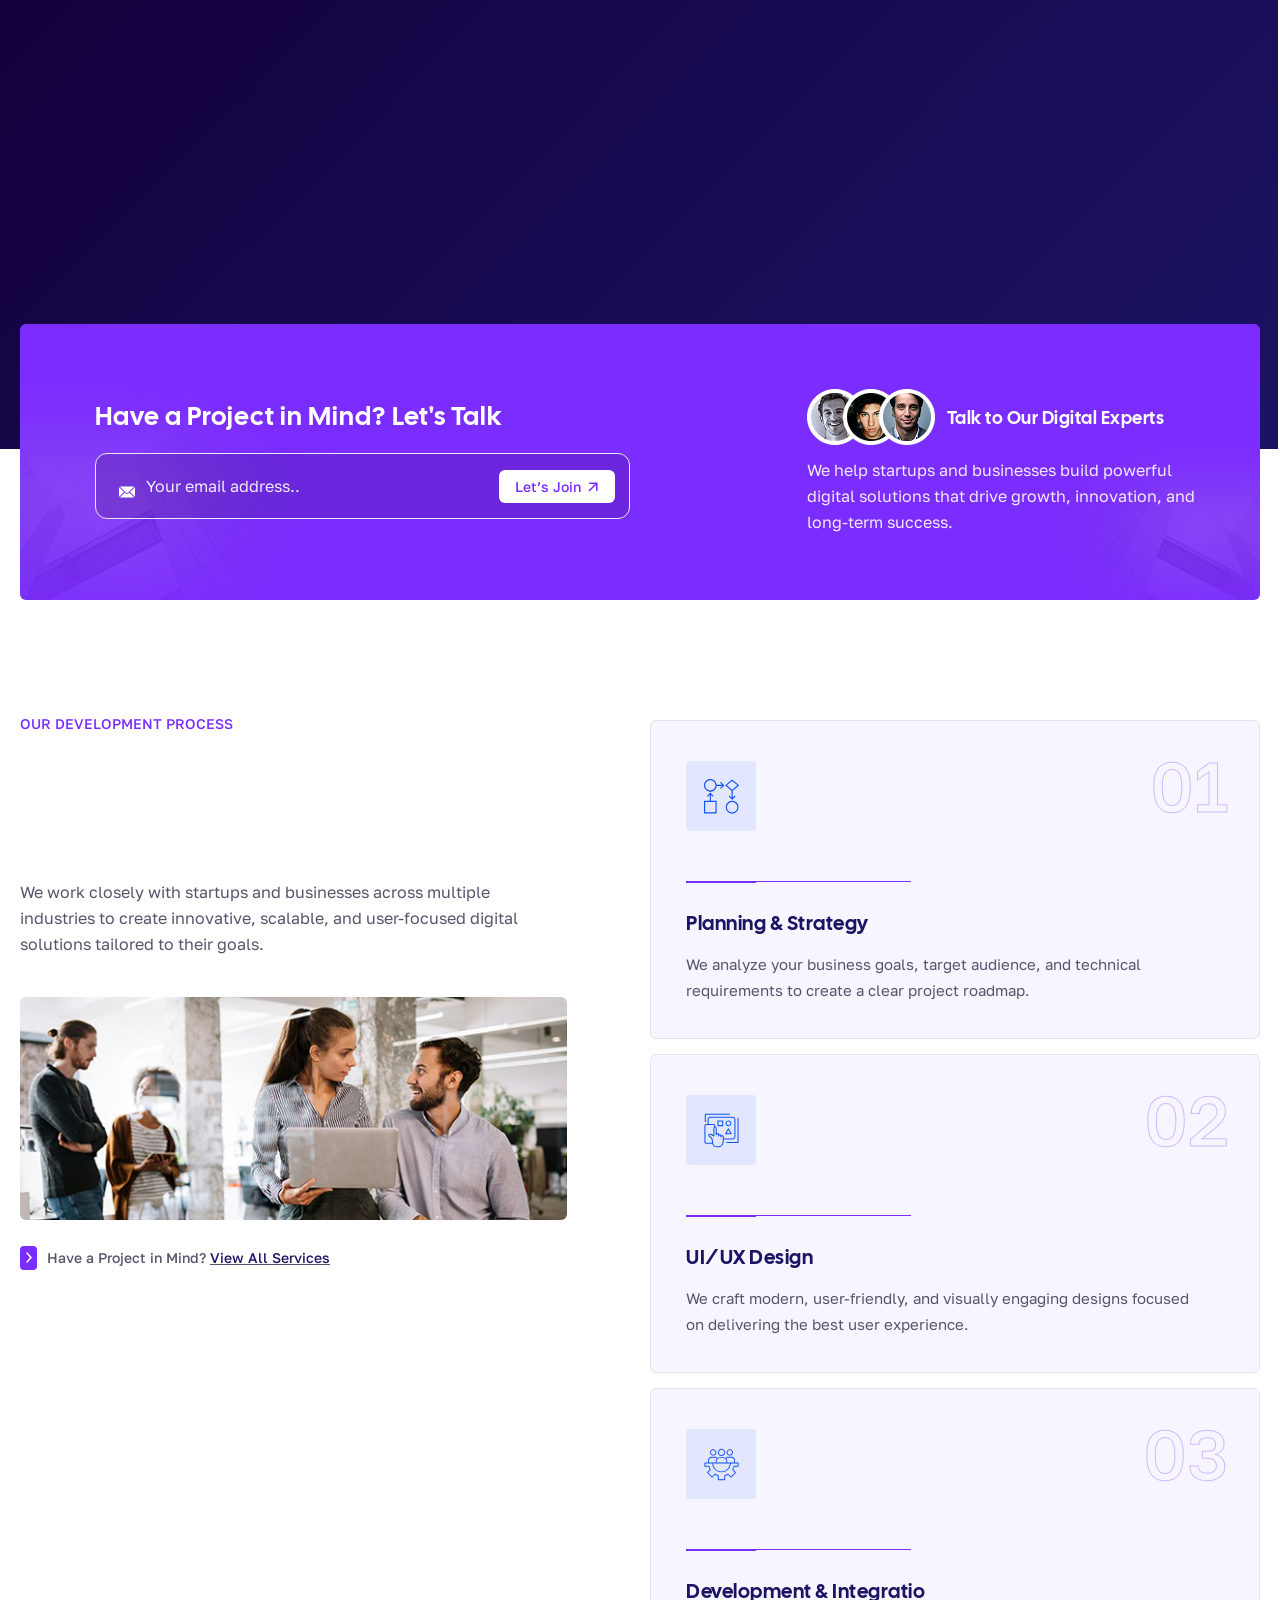
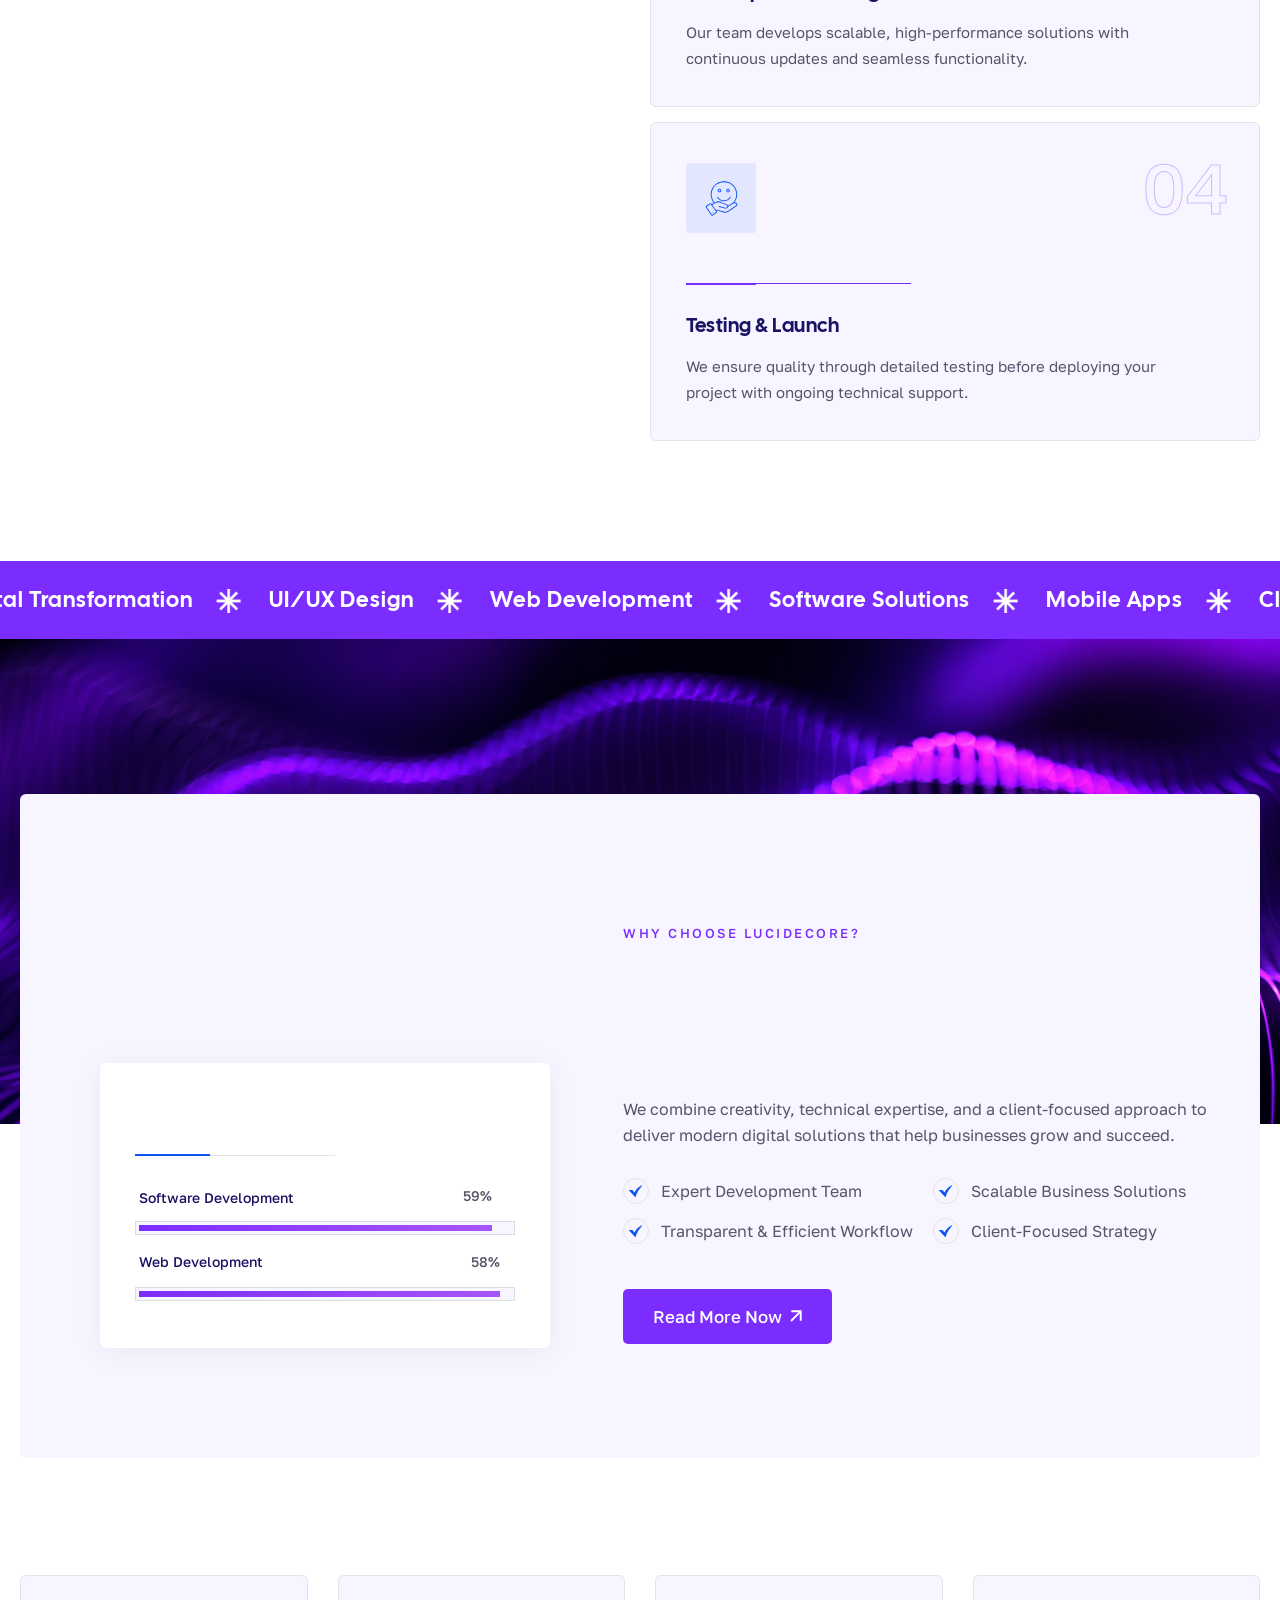
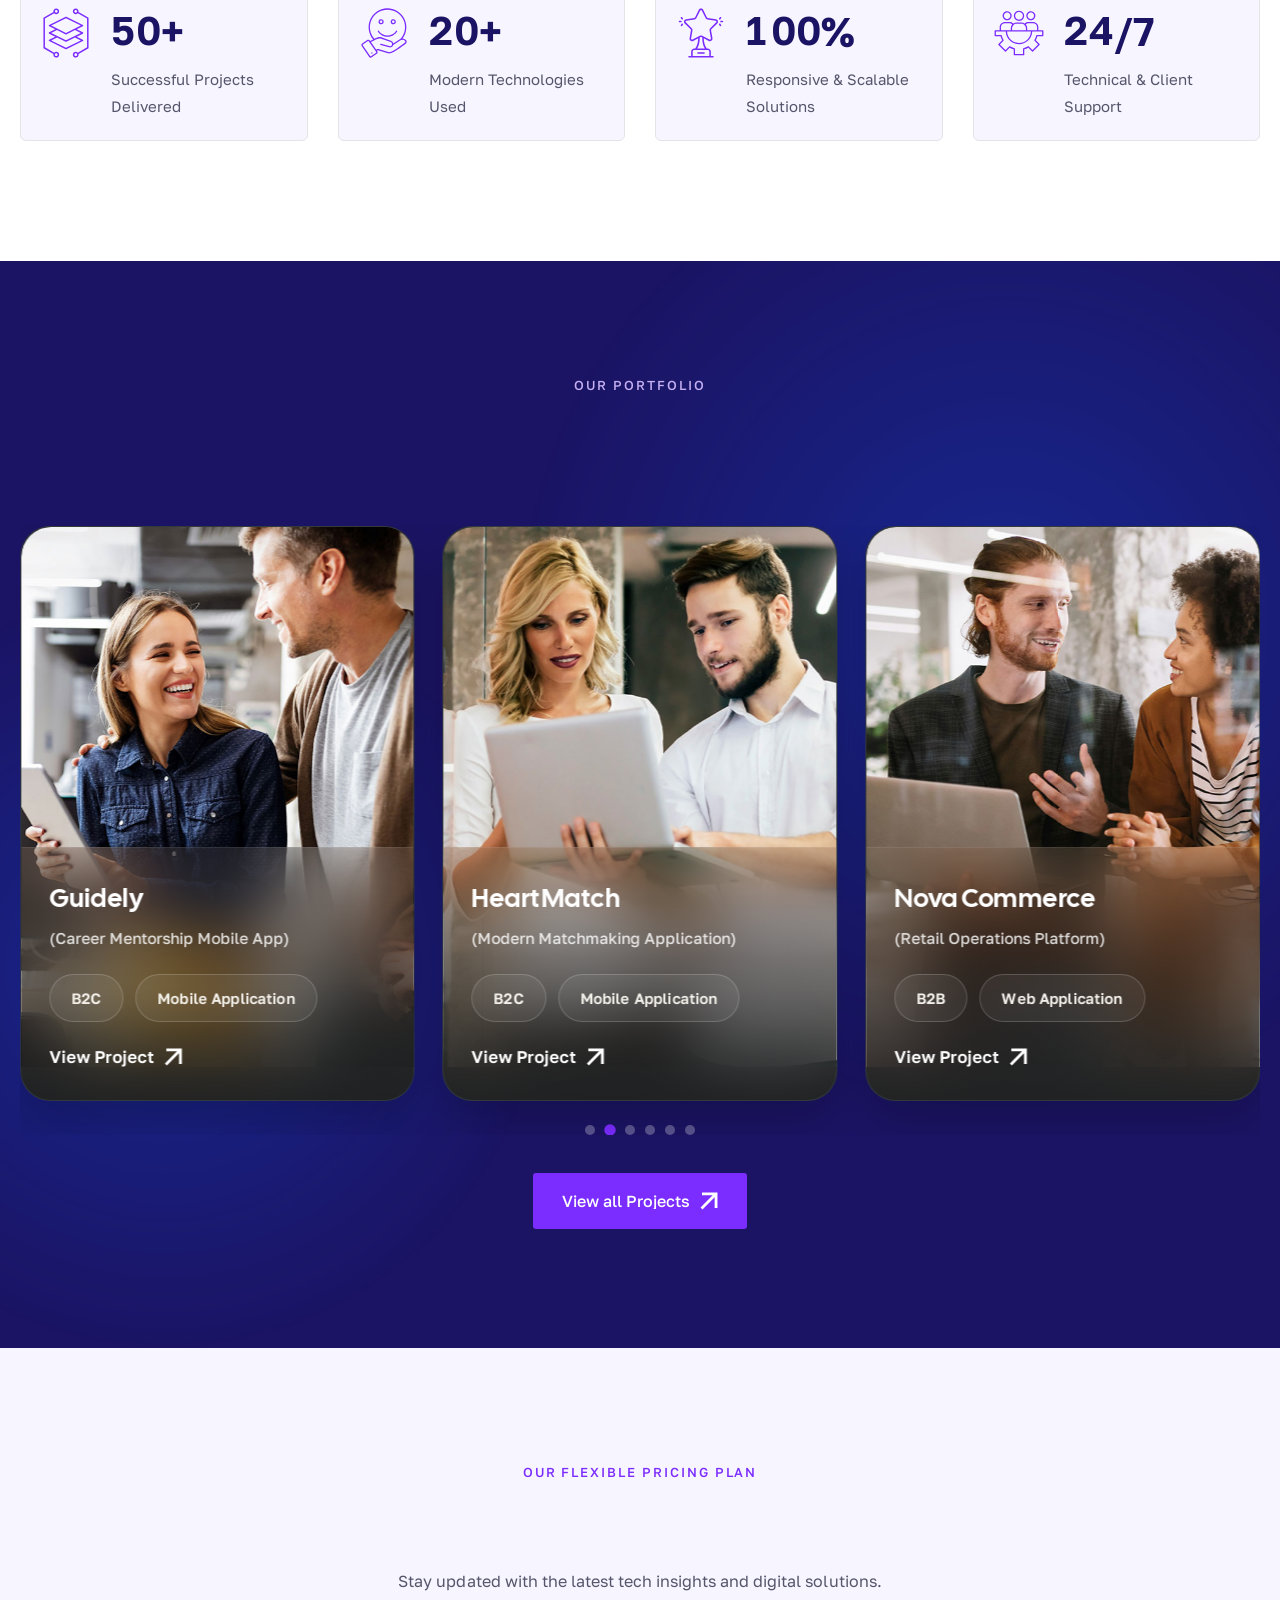
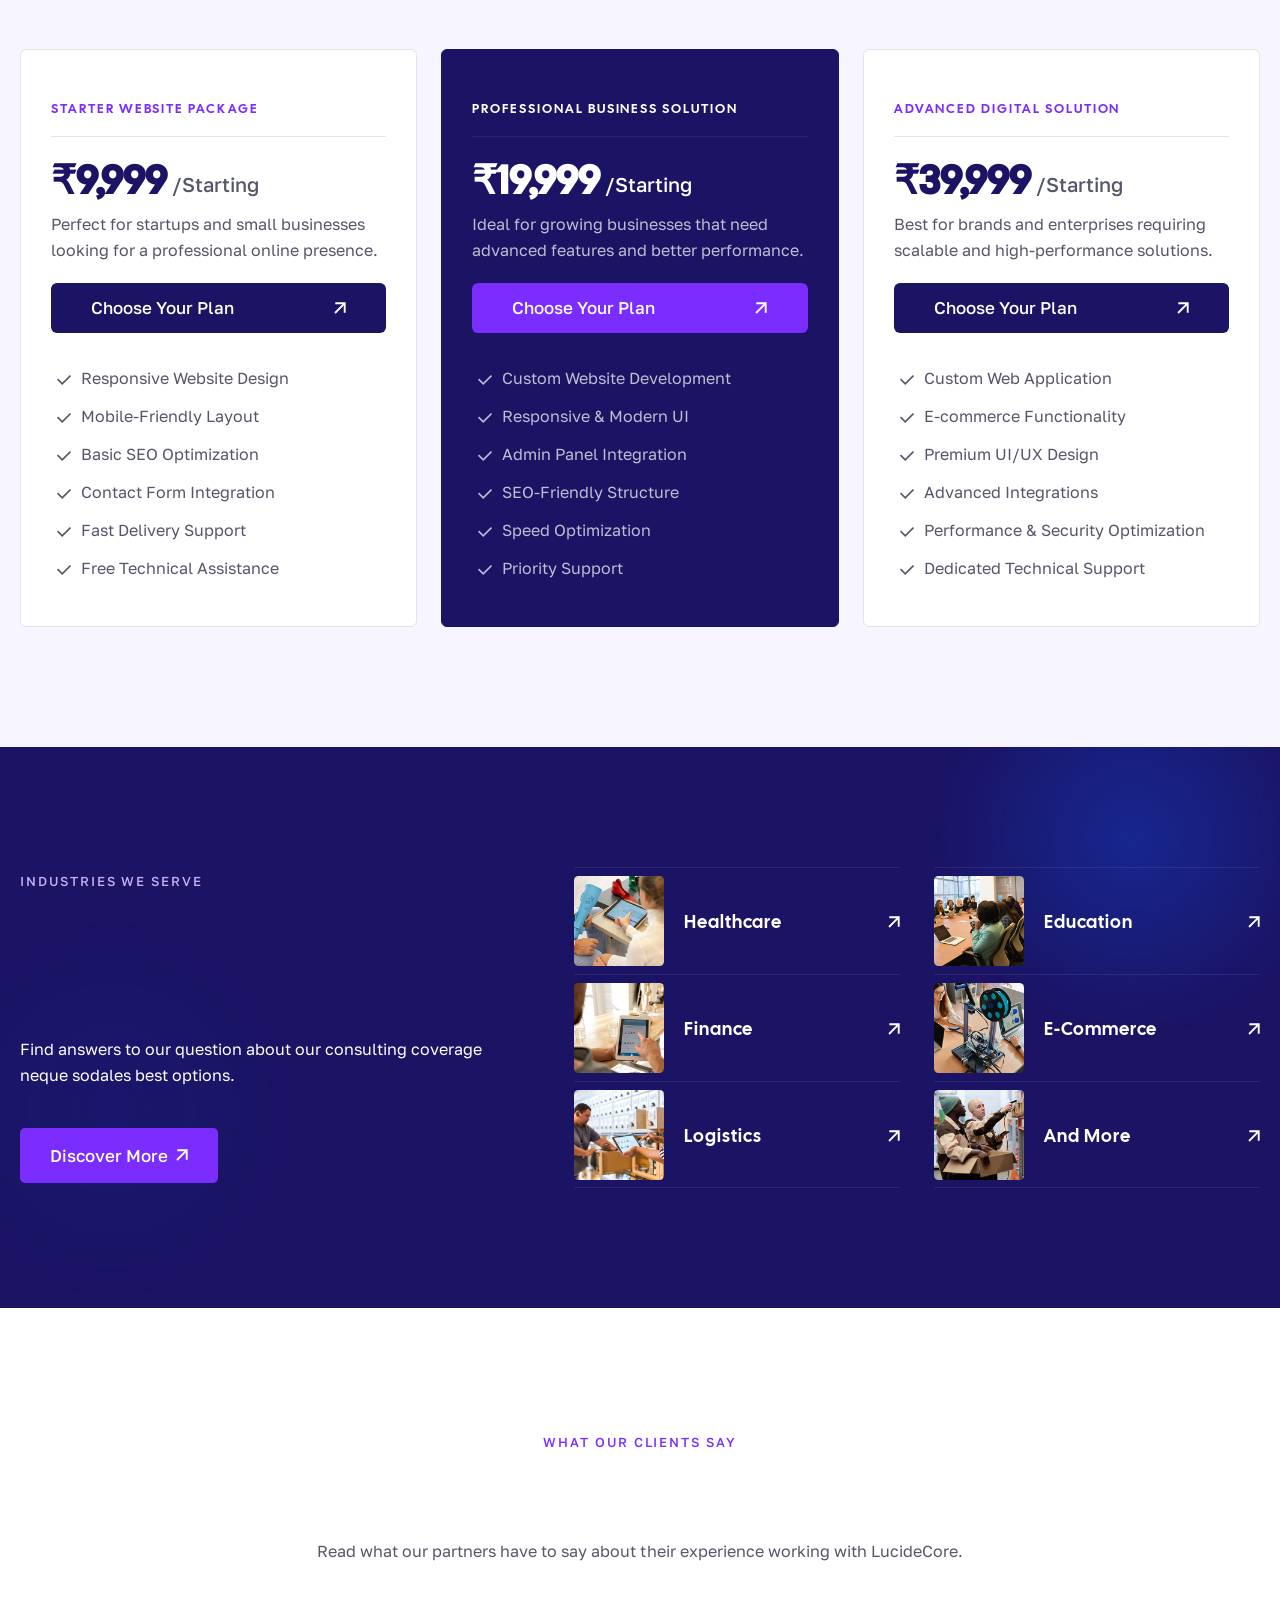
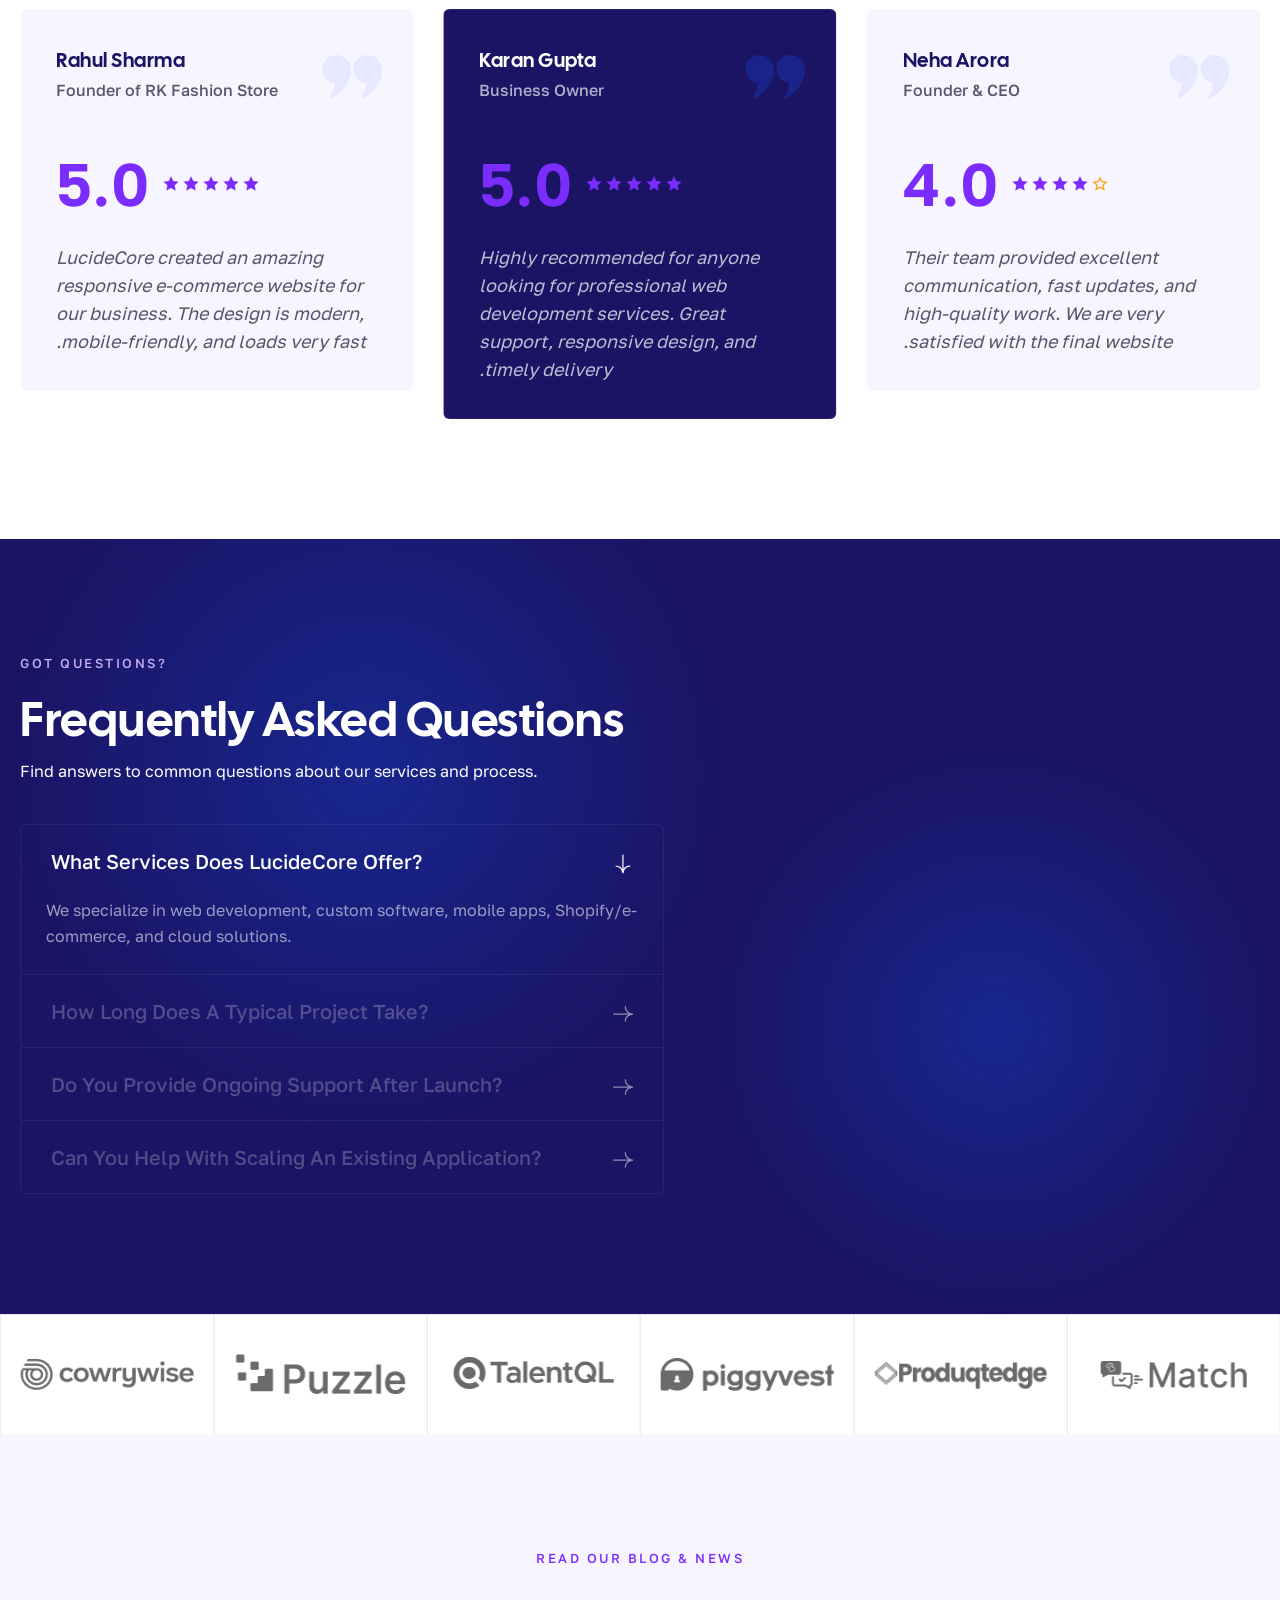
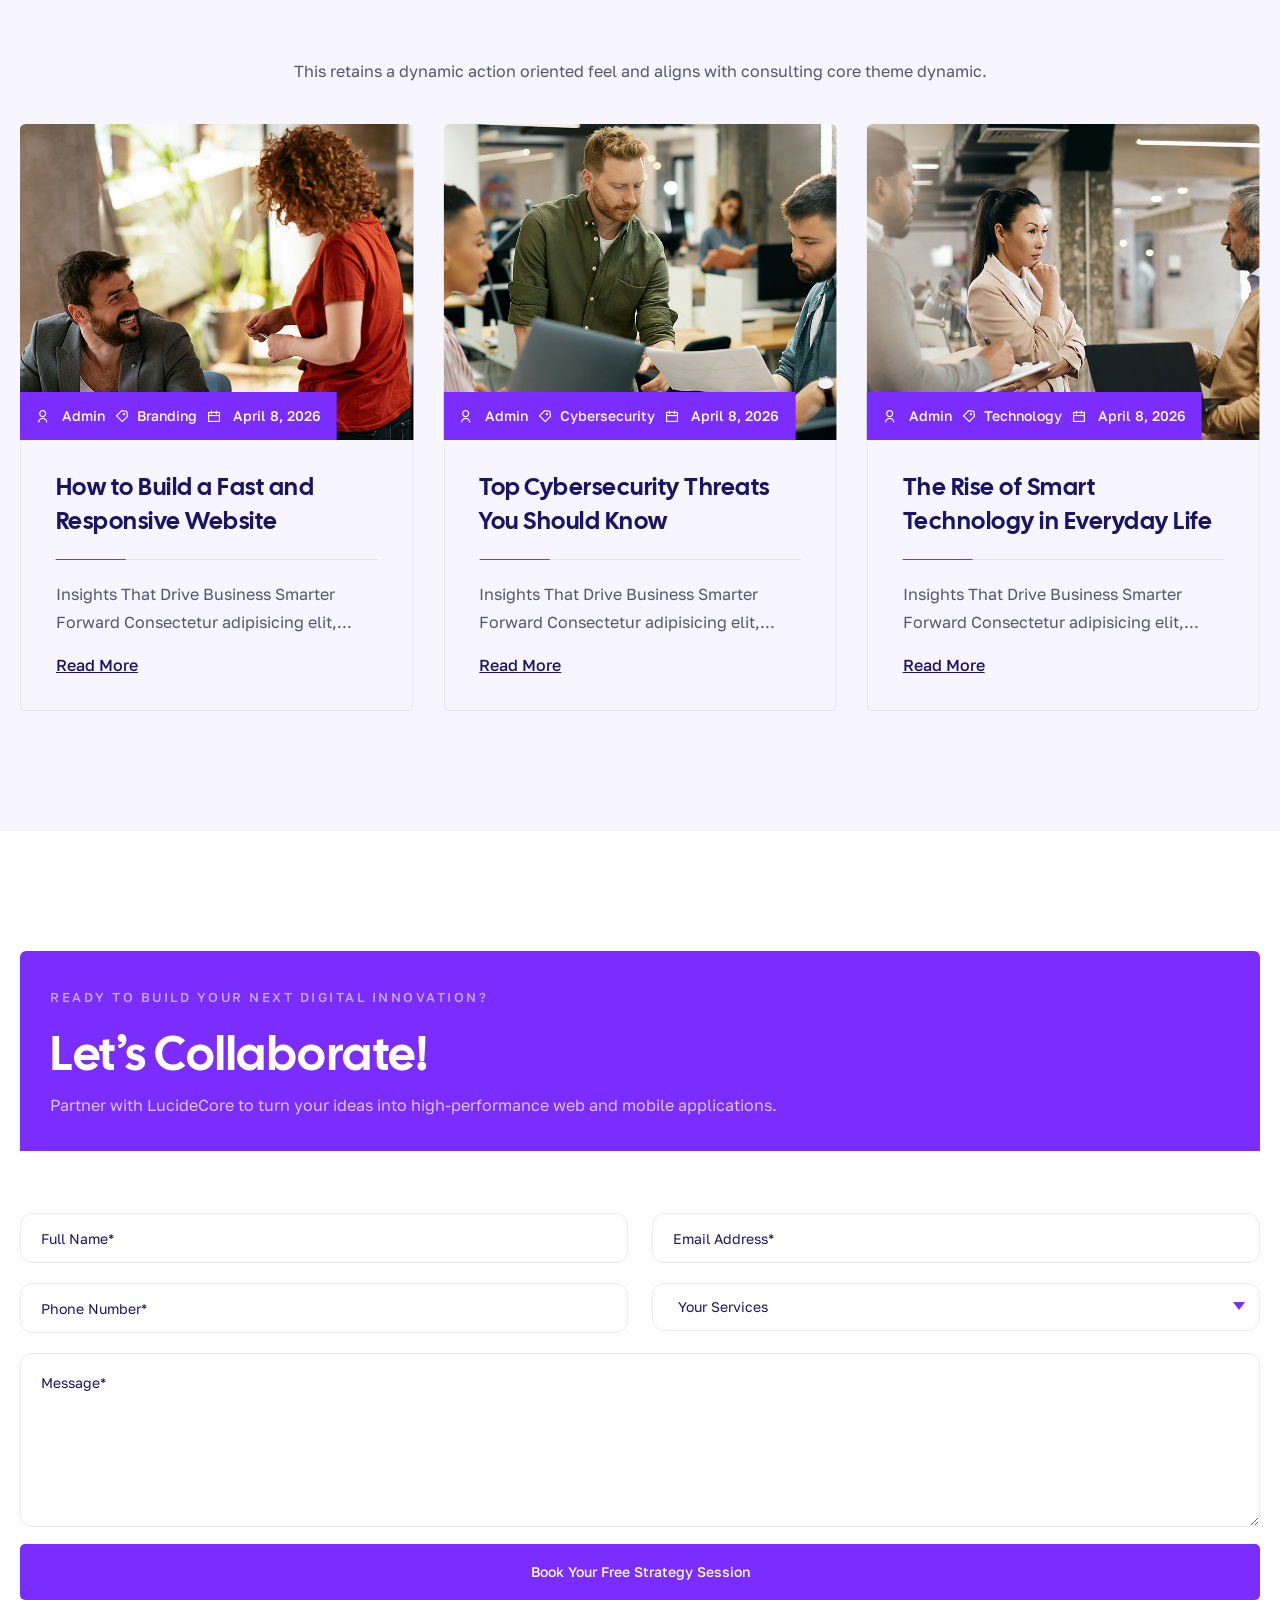
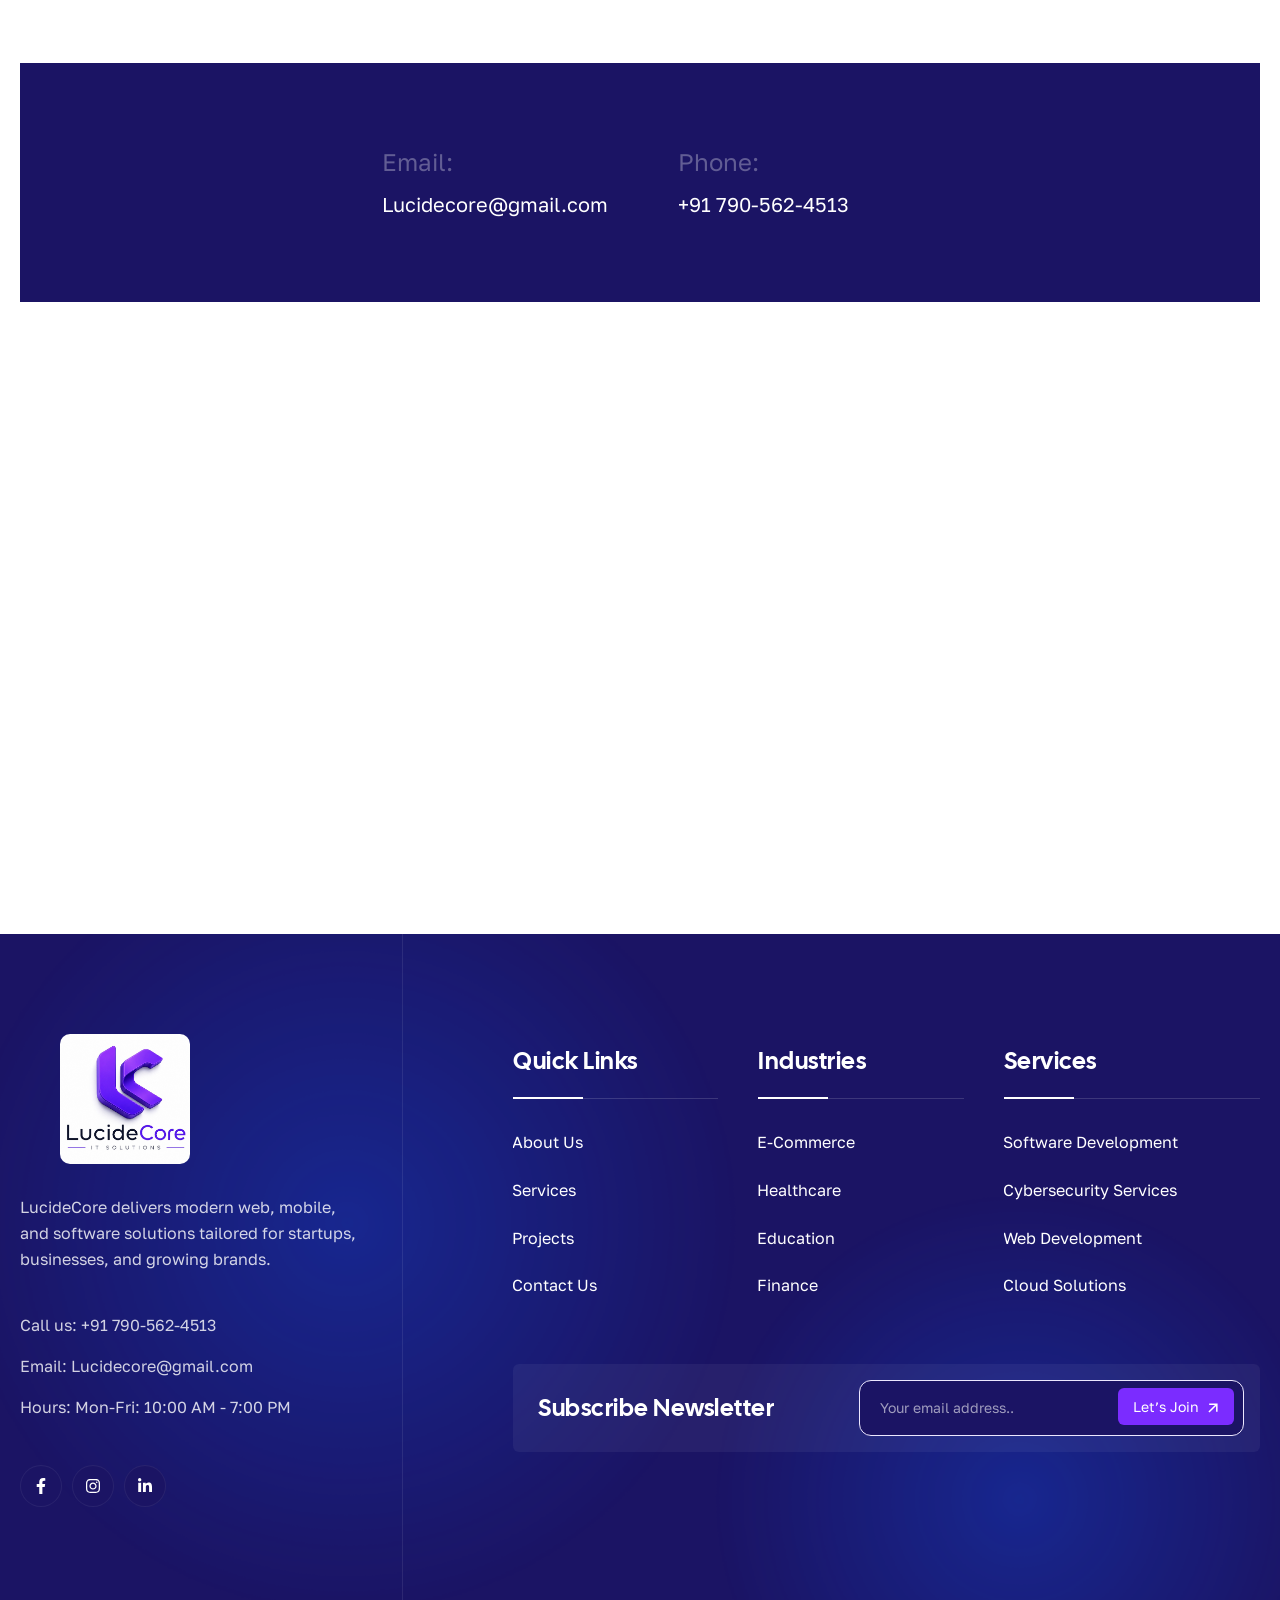
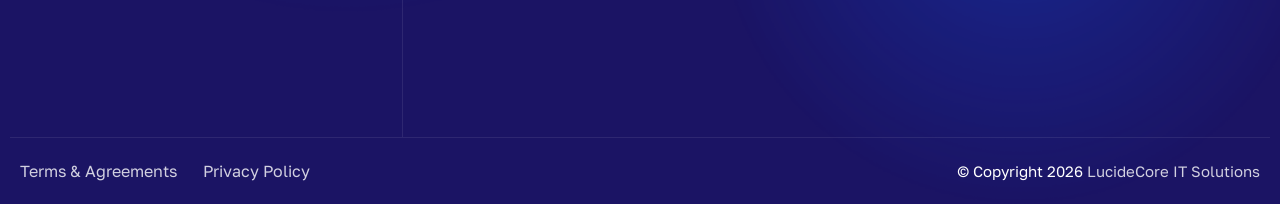
==== commit dc83174d: "All content done" ====
--- a/index.html
+++ b/index.html
@@ -4666,7 +4666,7 @@
 						style="padding-left: 0; width: 100%; max-width: 100%; margin: 0;">
 						<div class="elementor-element elementor-element-4298f74a e-con-full e-flex e-con e-child"
 							data-id="4298f74a" data-element_type="container" data-e-type="container"
-							data-settings="{&quot;background_background&quot;:&quot;classic&quot;}" style="width: 50%;">
+							data-settings="{&quot;background_background&quot;:&quot;classic&quot;}">
 							<div class="elementor-element elementor-element-148eef32 e-con-full e-flex e-con e-child"
 								data-id="148eef32" data-element_type="container" data-e-type="container"
 								data-settings="{&quot;background_background&quot;:&quot;classic&quot;}">
@@ -4801,7 +4801,7 @@
 						<div class="elementor-element elementor-element-48216a47 e-con-full e-flex e-con e-child"
 							data-id="48216a47" data-element_type="container" data-e-type="container"
 							data-settings="{&quot;background_background&quot;:&quot;classic&quot;}"
-							style="flex-direction: column; width: 50%; align-items: stretch;">
+							style="flex-direction: column; align-items: stretch;">
 							<div class="elementor-element elementor-element-2dbfb1dd e-con-full e-flex e-con e-child"
 								data-id="2dbfb1dd" data-element_type="container" data-e-type="container"
 								data-settings="{&quot;background_background&quot;:&quot;classic&quot;}"
@@ -4880,7 +4880,7 @@
 									<div class="elementor-widget-container" style="flex-grow: 1; display: flex;">
 										<iframe
 											src="https://www.google.com/maps/embed?pb=!1m18!1m12!1m3!1d3502.0594259087115!2d77.3648567!3d28.627981000000002!2m3!1f0!2f0!3f0!3m2!1i1024!2i768!4f13.1!3m3!1m2!1s0x390ce598e31bd517%3A0x77d3c040d7c5ab06!2sLucideCore%20IT%20Solutions!5e0!3m2!1sen!2sin!4v1779780443670!5m2!1sen!2sin"
-											width="100%" height="100%" style="border:0; min-height: 500px;"
+											width="100%" height="100%" style="border:0; min-height: 512px;"
 											allowfullscreen="" loading="lazy"
 											referrerpolicy="no-referrer-when-downgrade"></iframe>
 									</div>
--- a/css/branding-redesign.css
+++ b/css/branding-redesign.css
@@ -169,11 +169,7 @@
     transition: all 0.3s ease;
 }
 
-.address-icon svg path,
-.icon_style svg path,
-.list-icon-wrap svg path {
-    fill: var(--primary-purple) !important;
-}
+
 
 .icon_style:hover,
 .address-icon:hover {
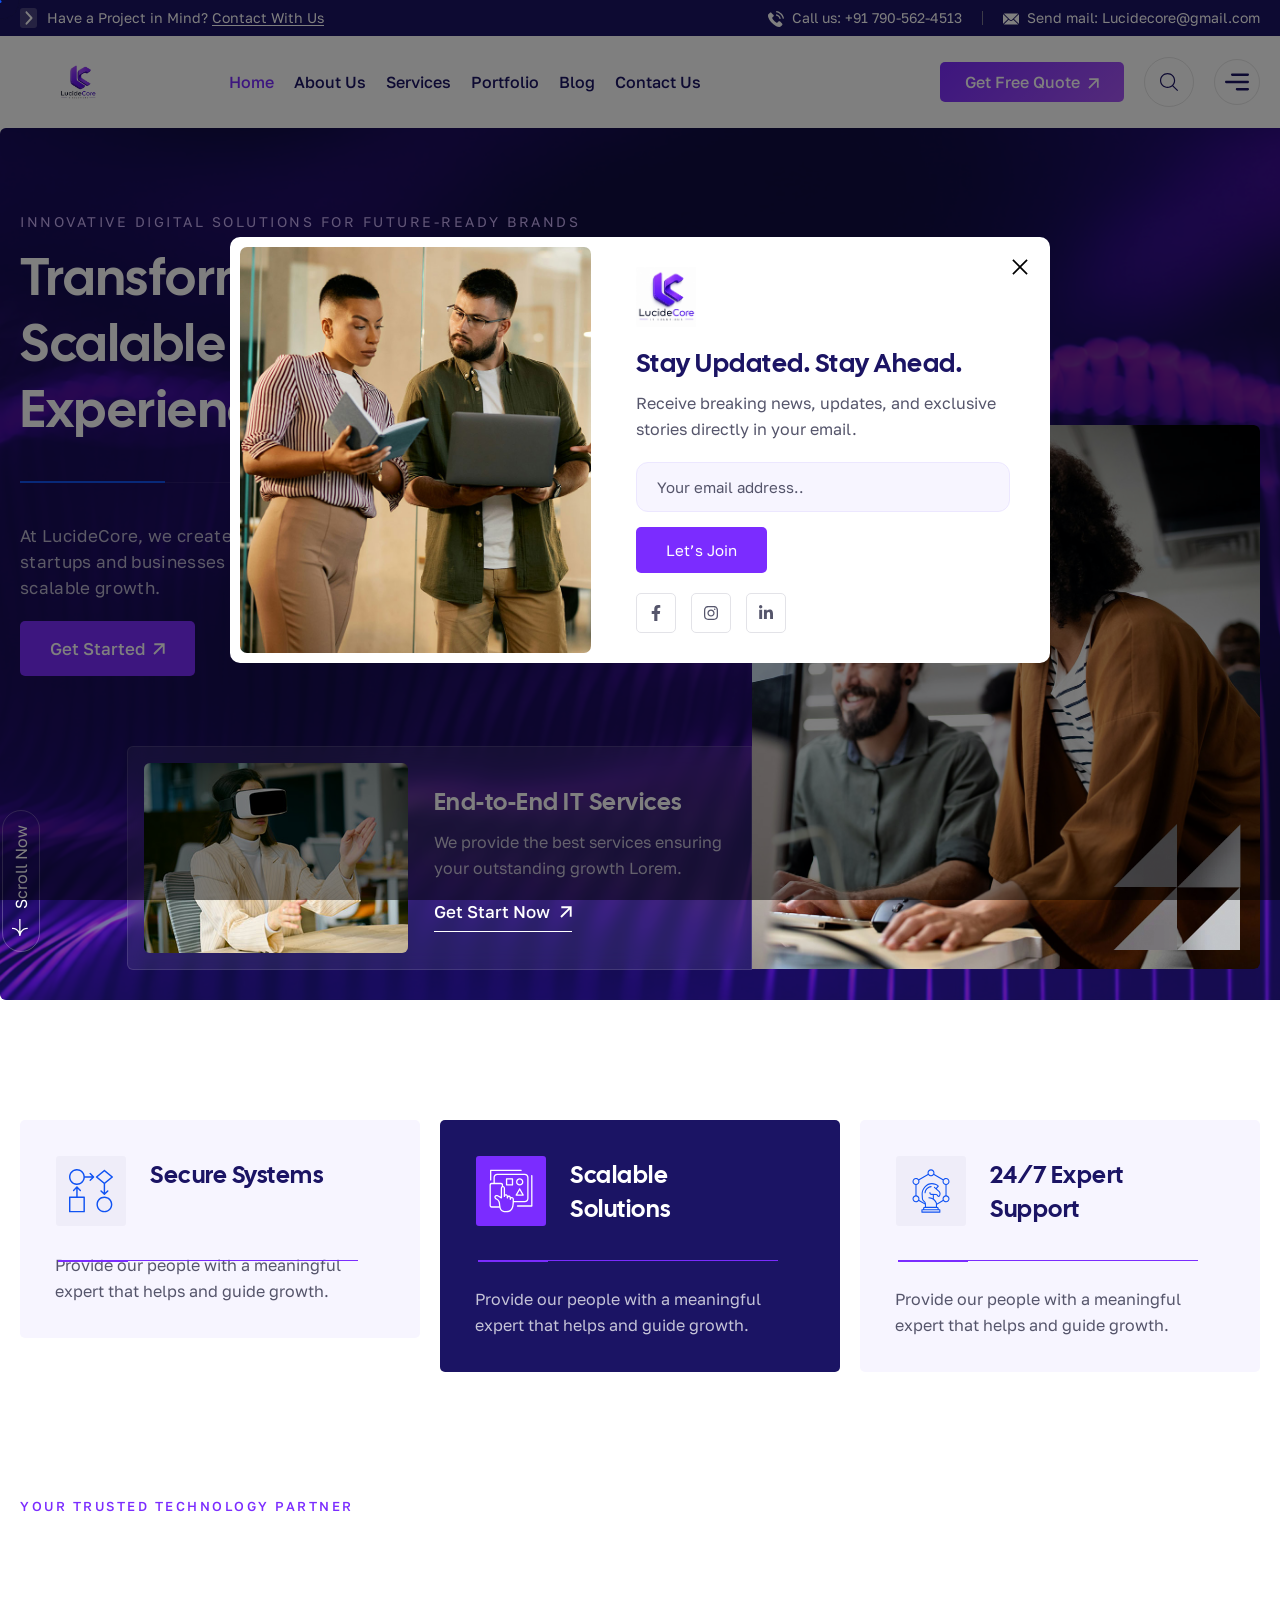
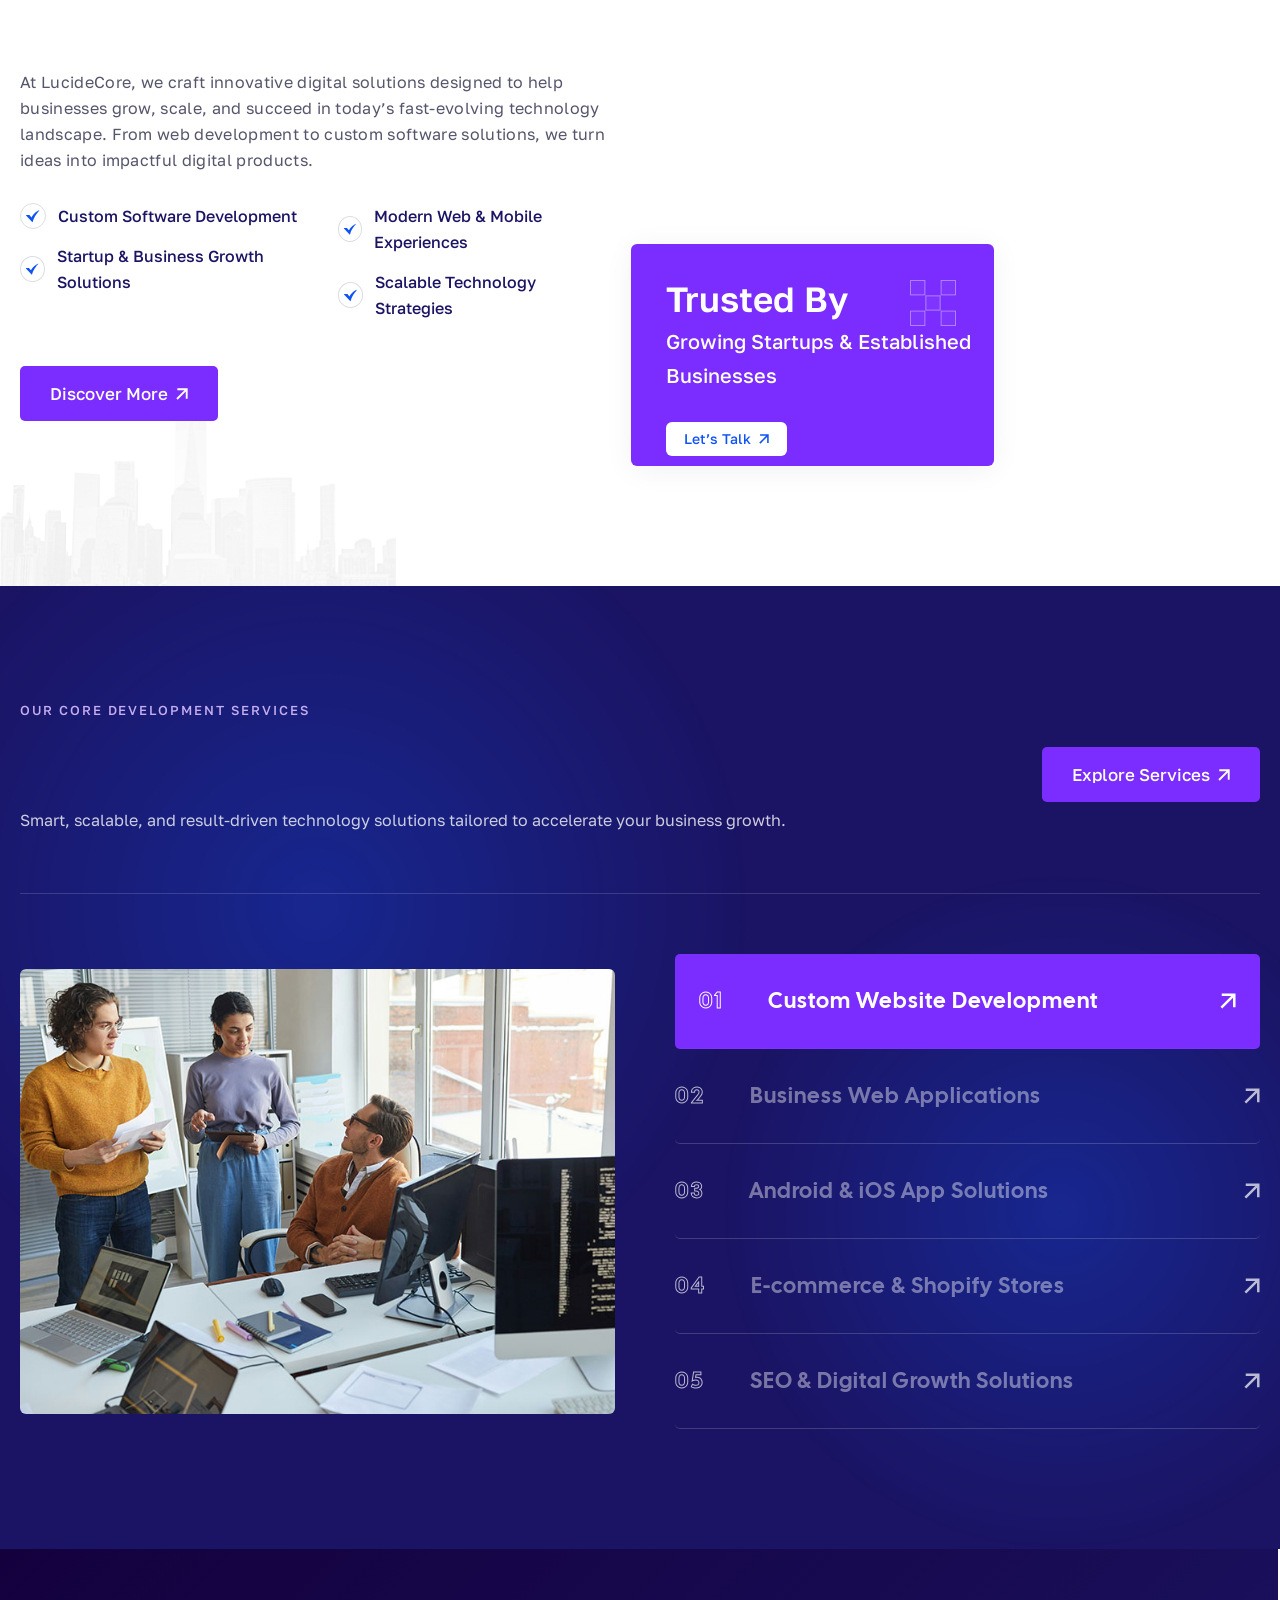
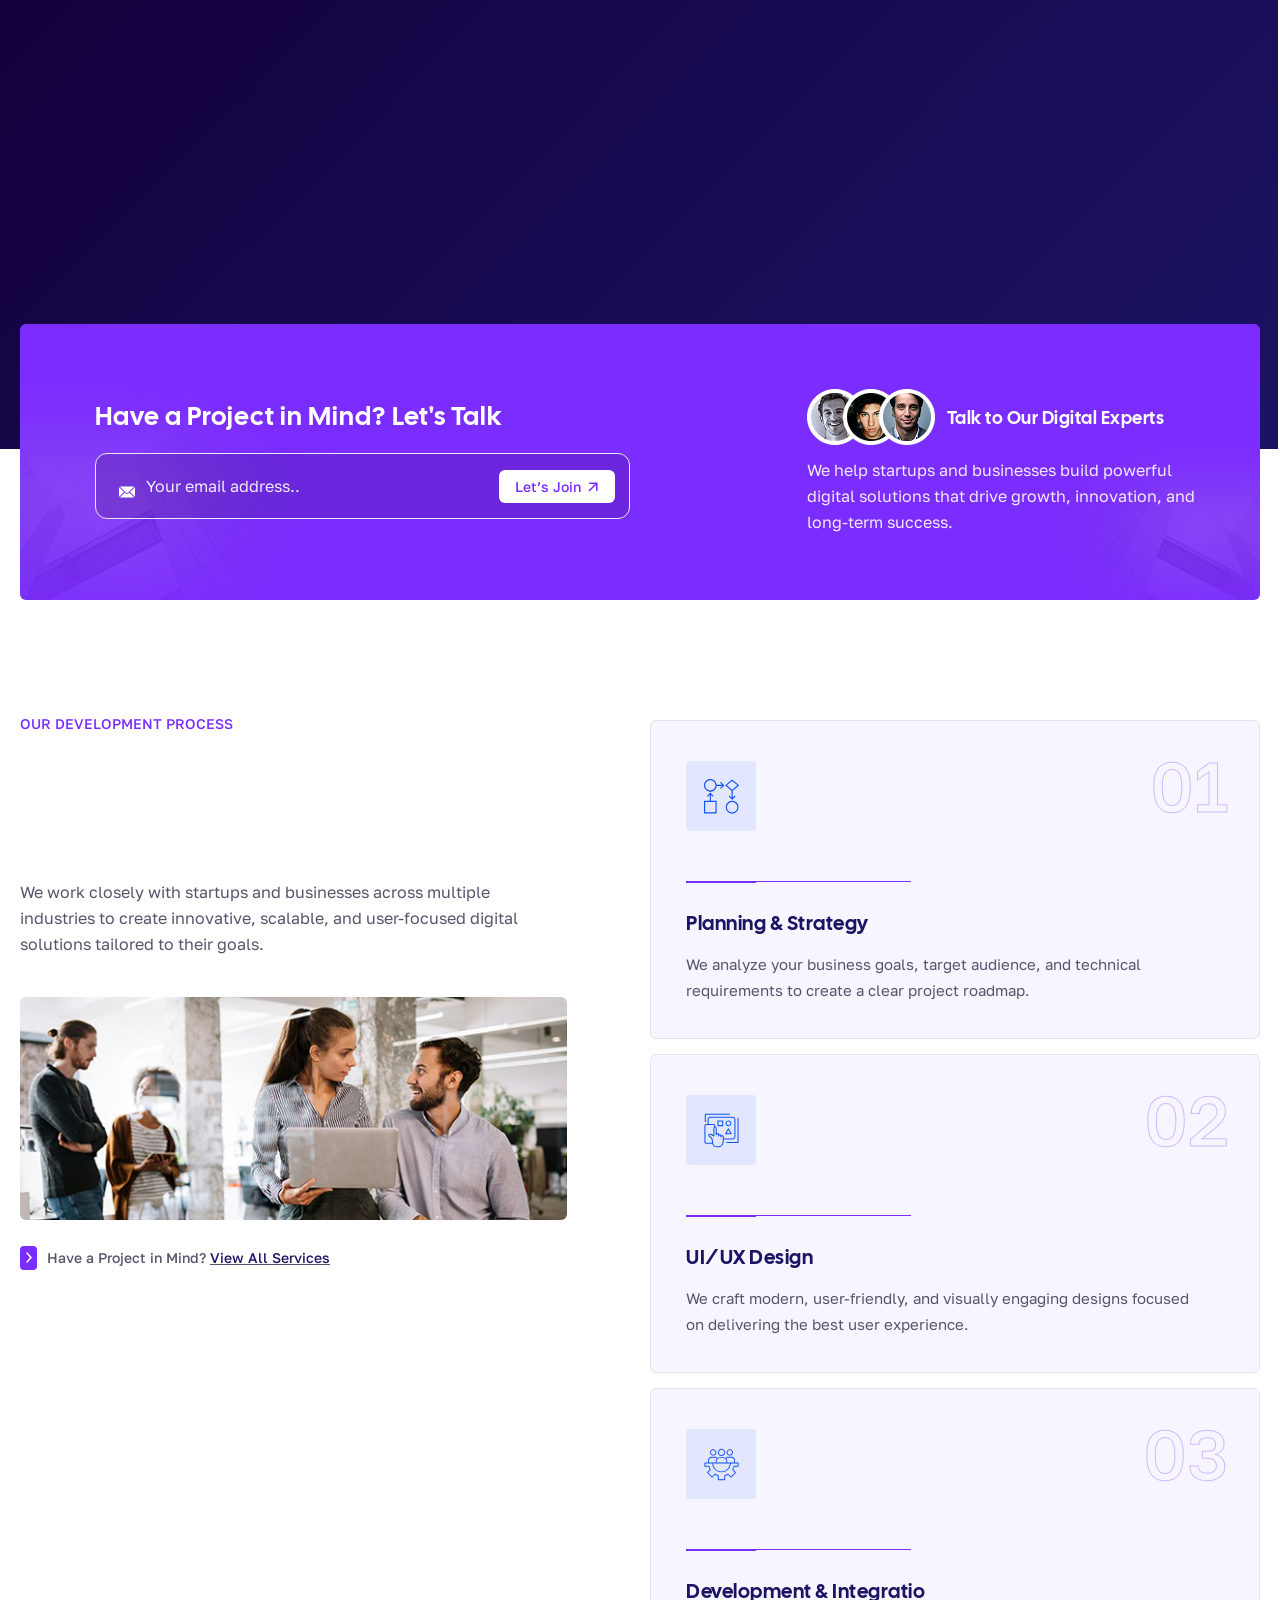
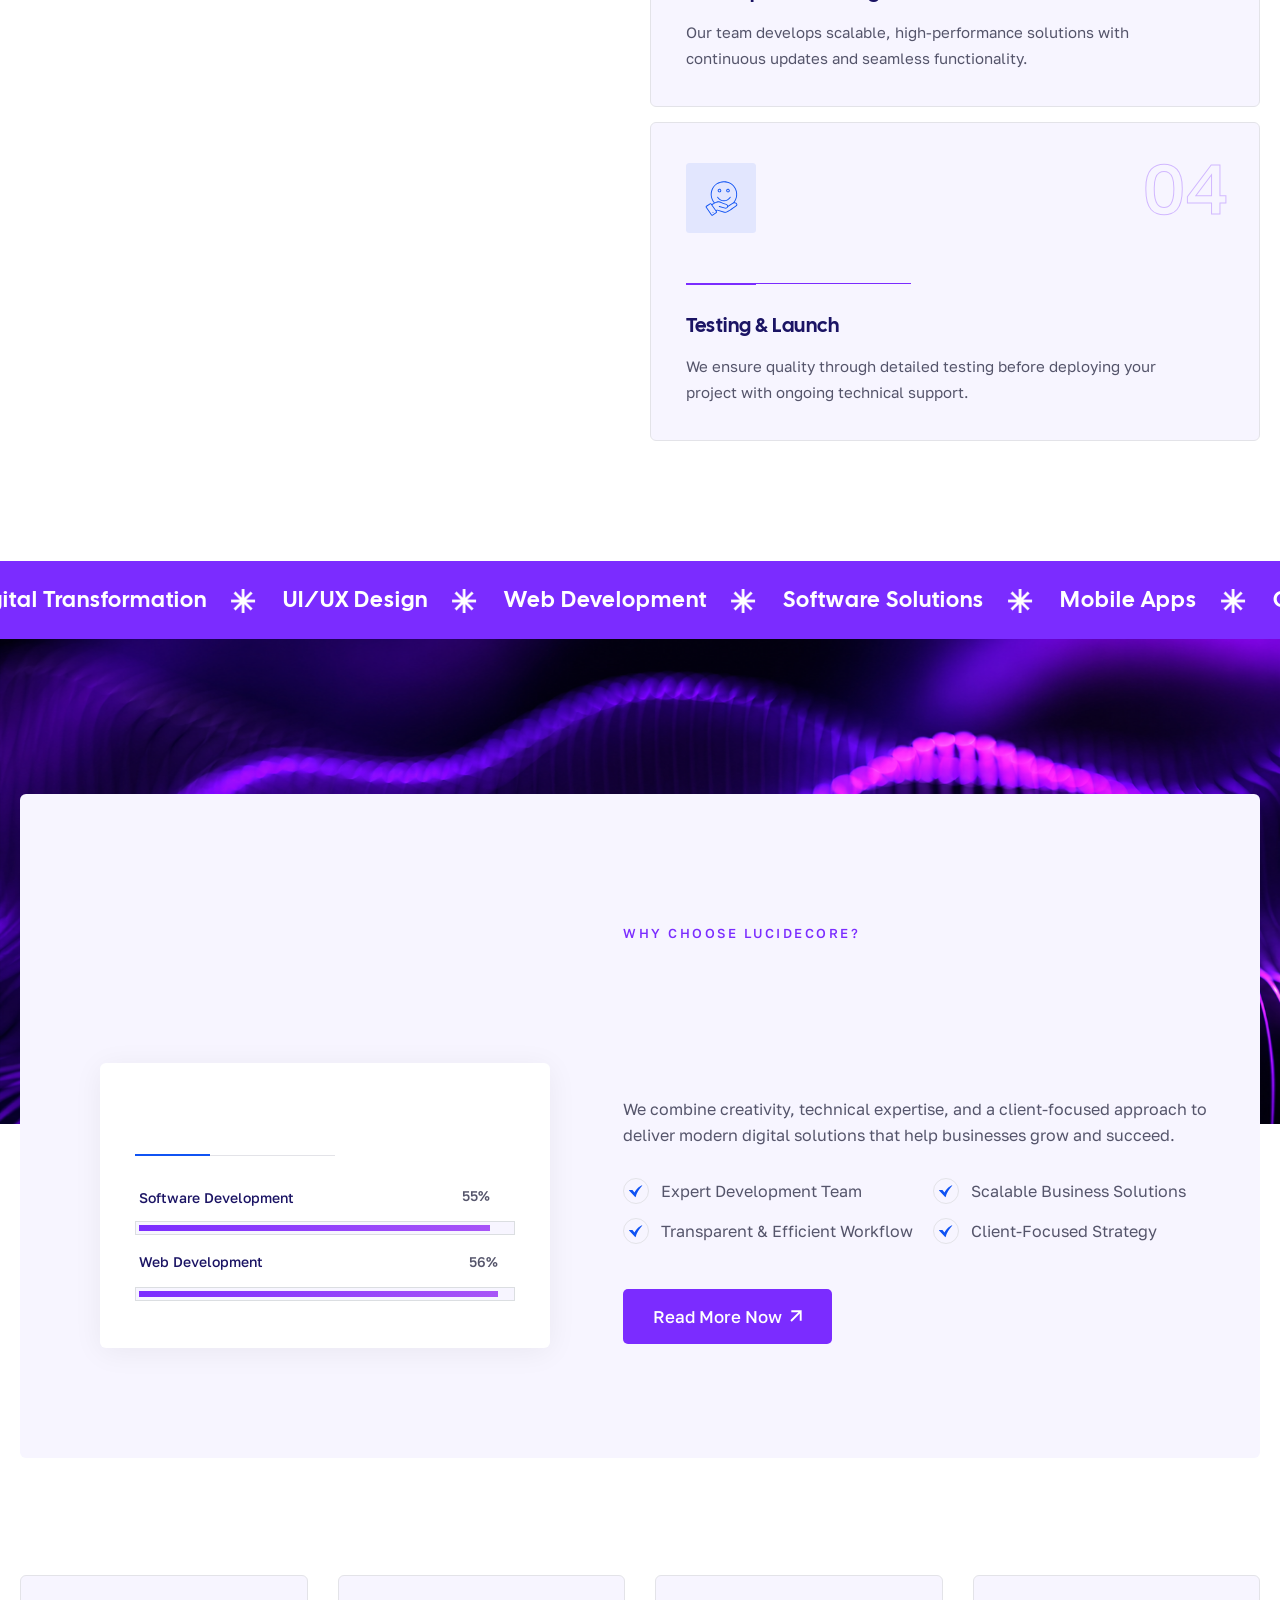
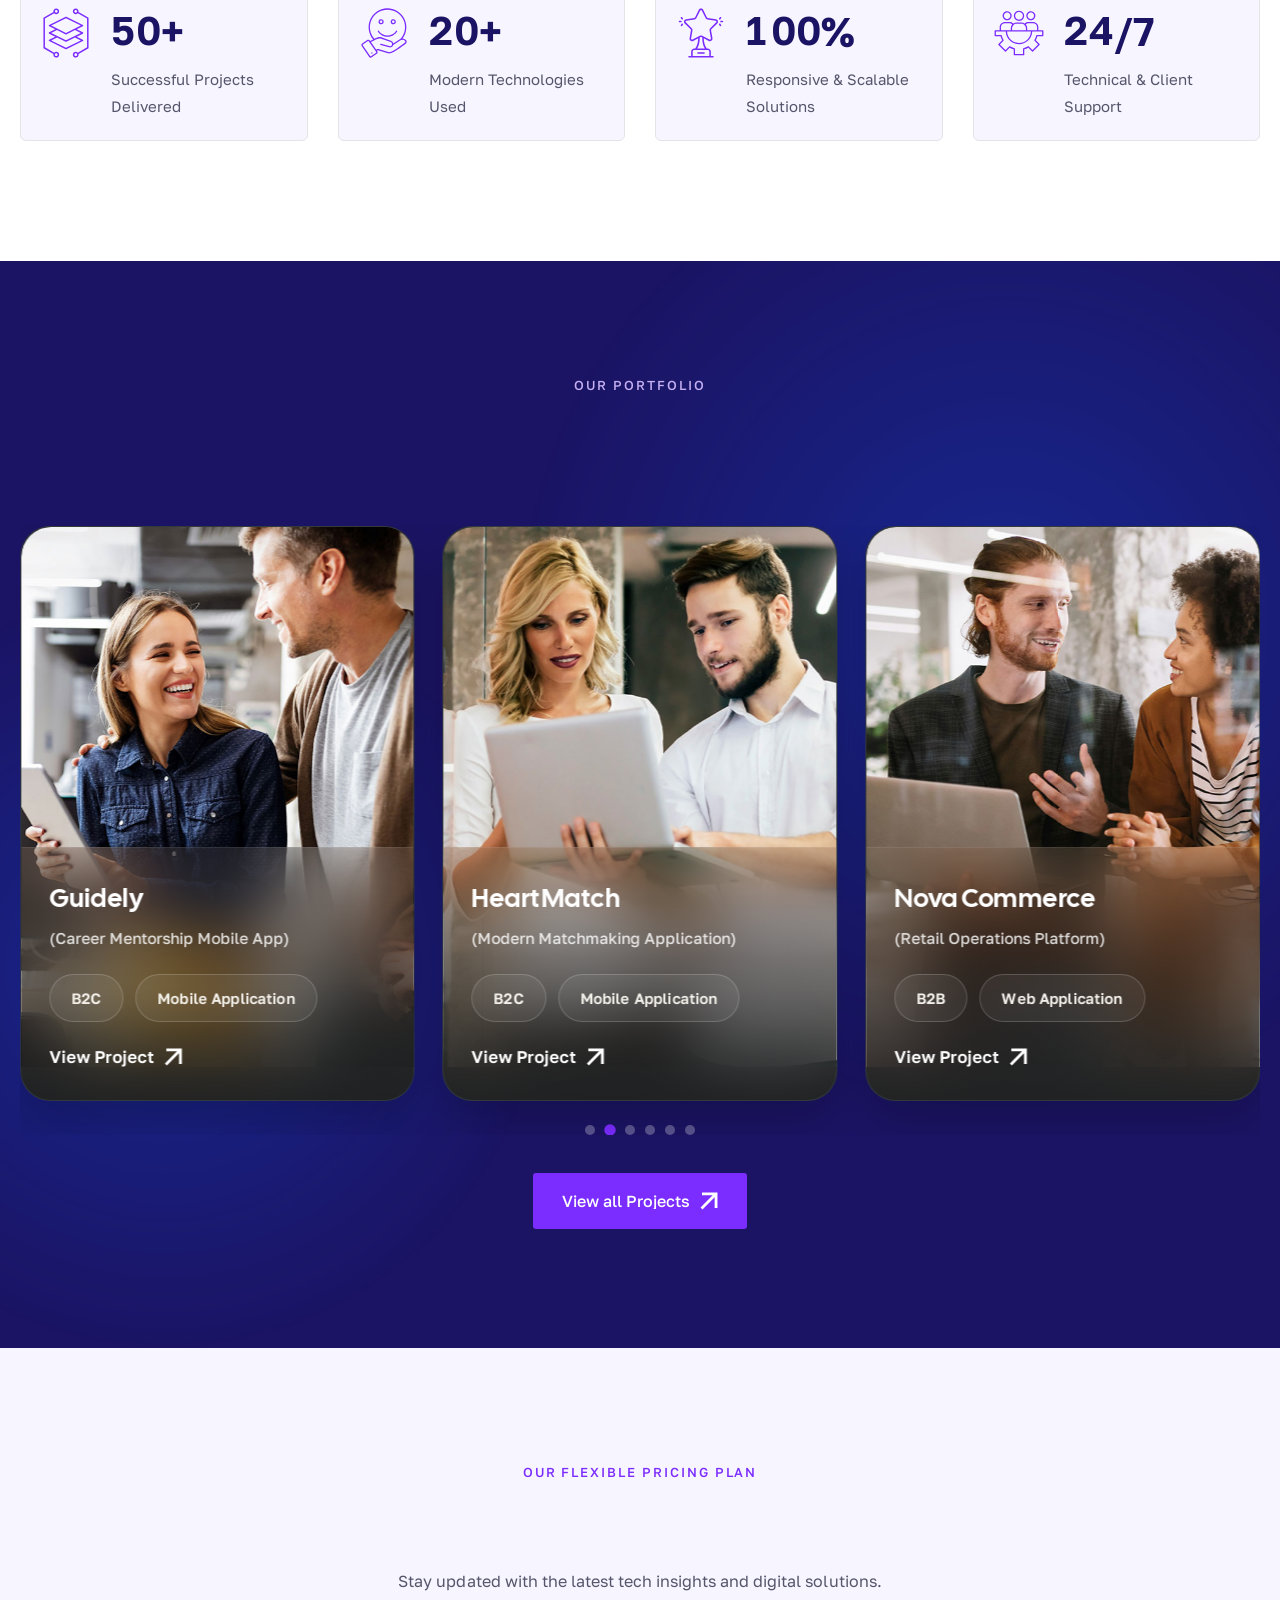
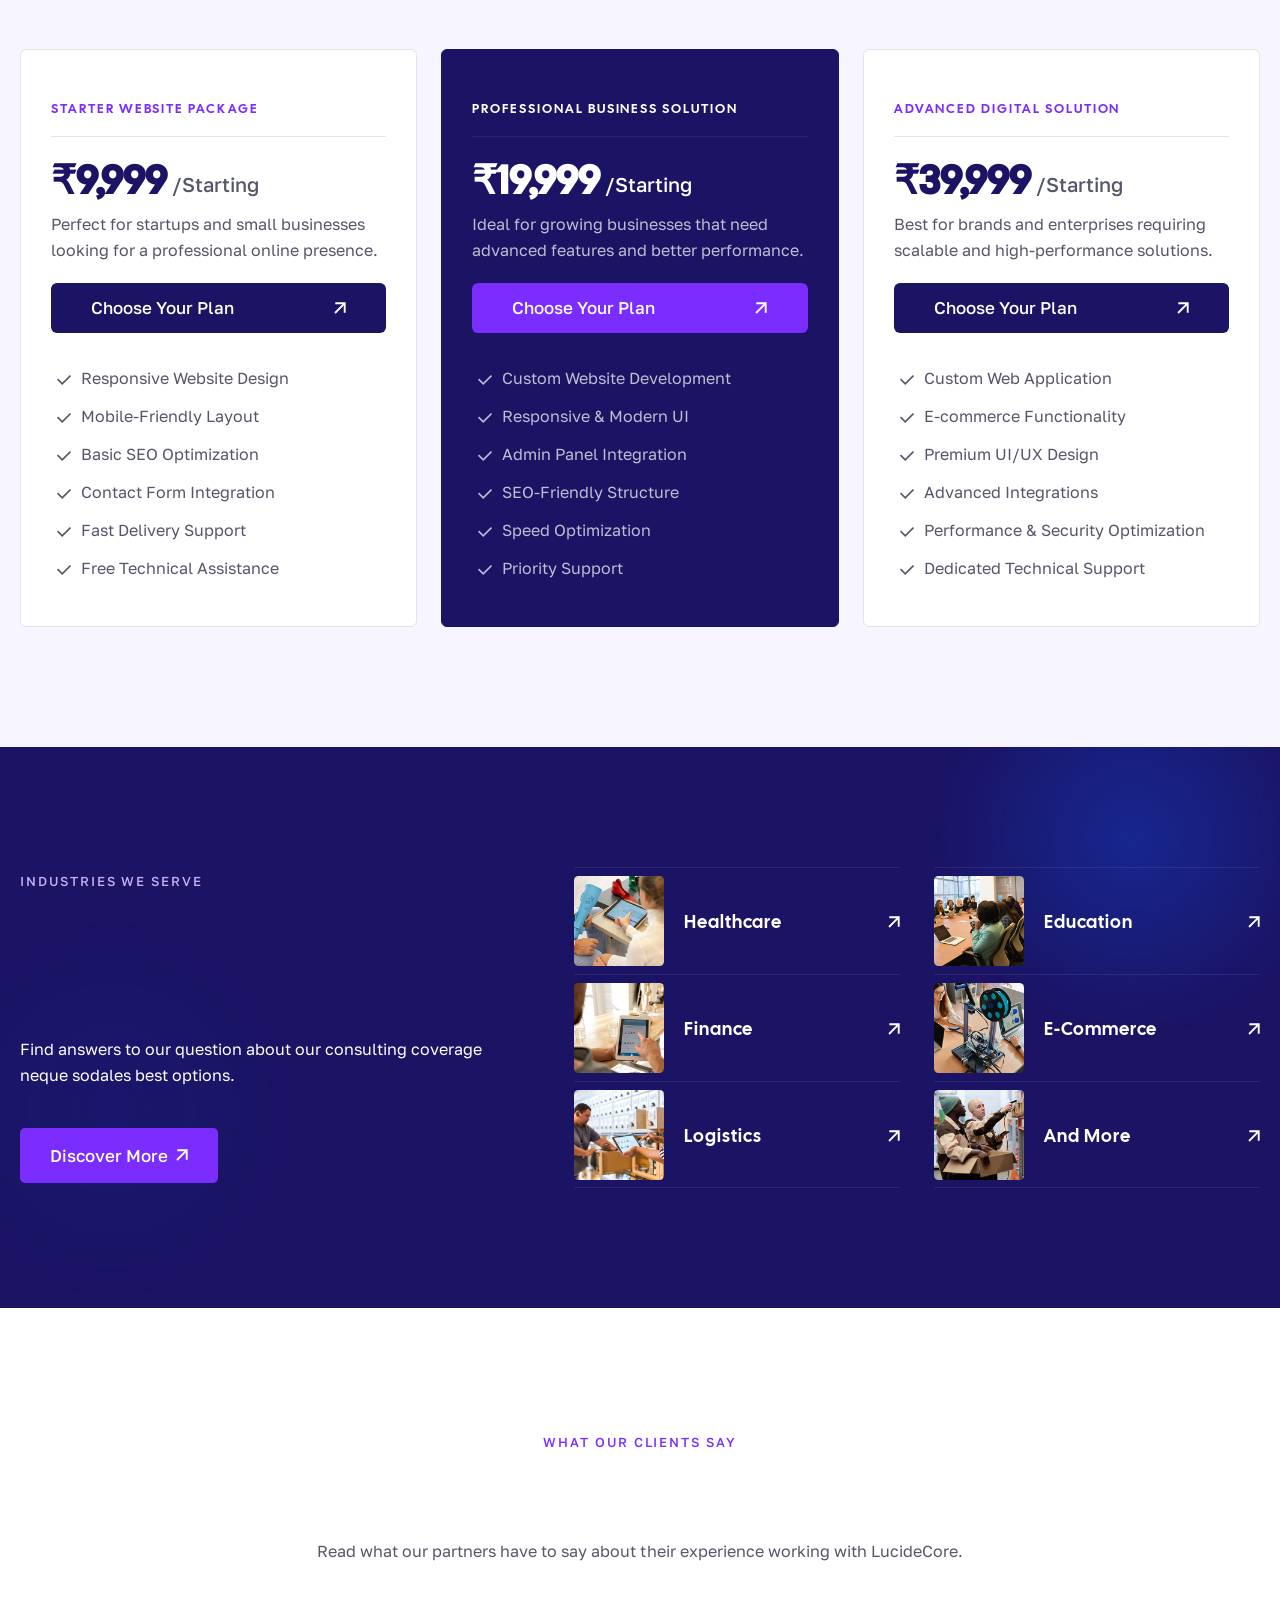
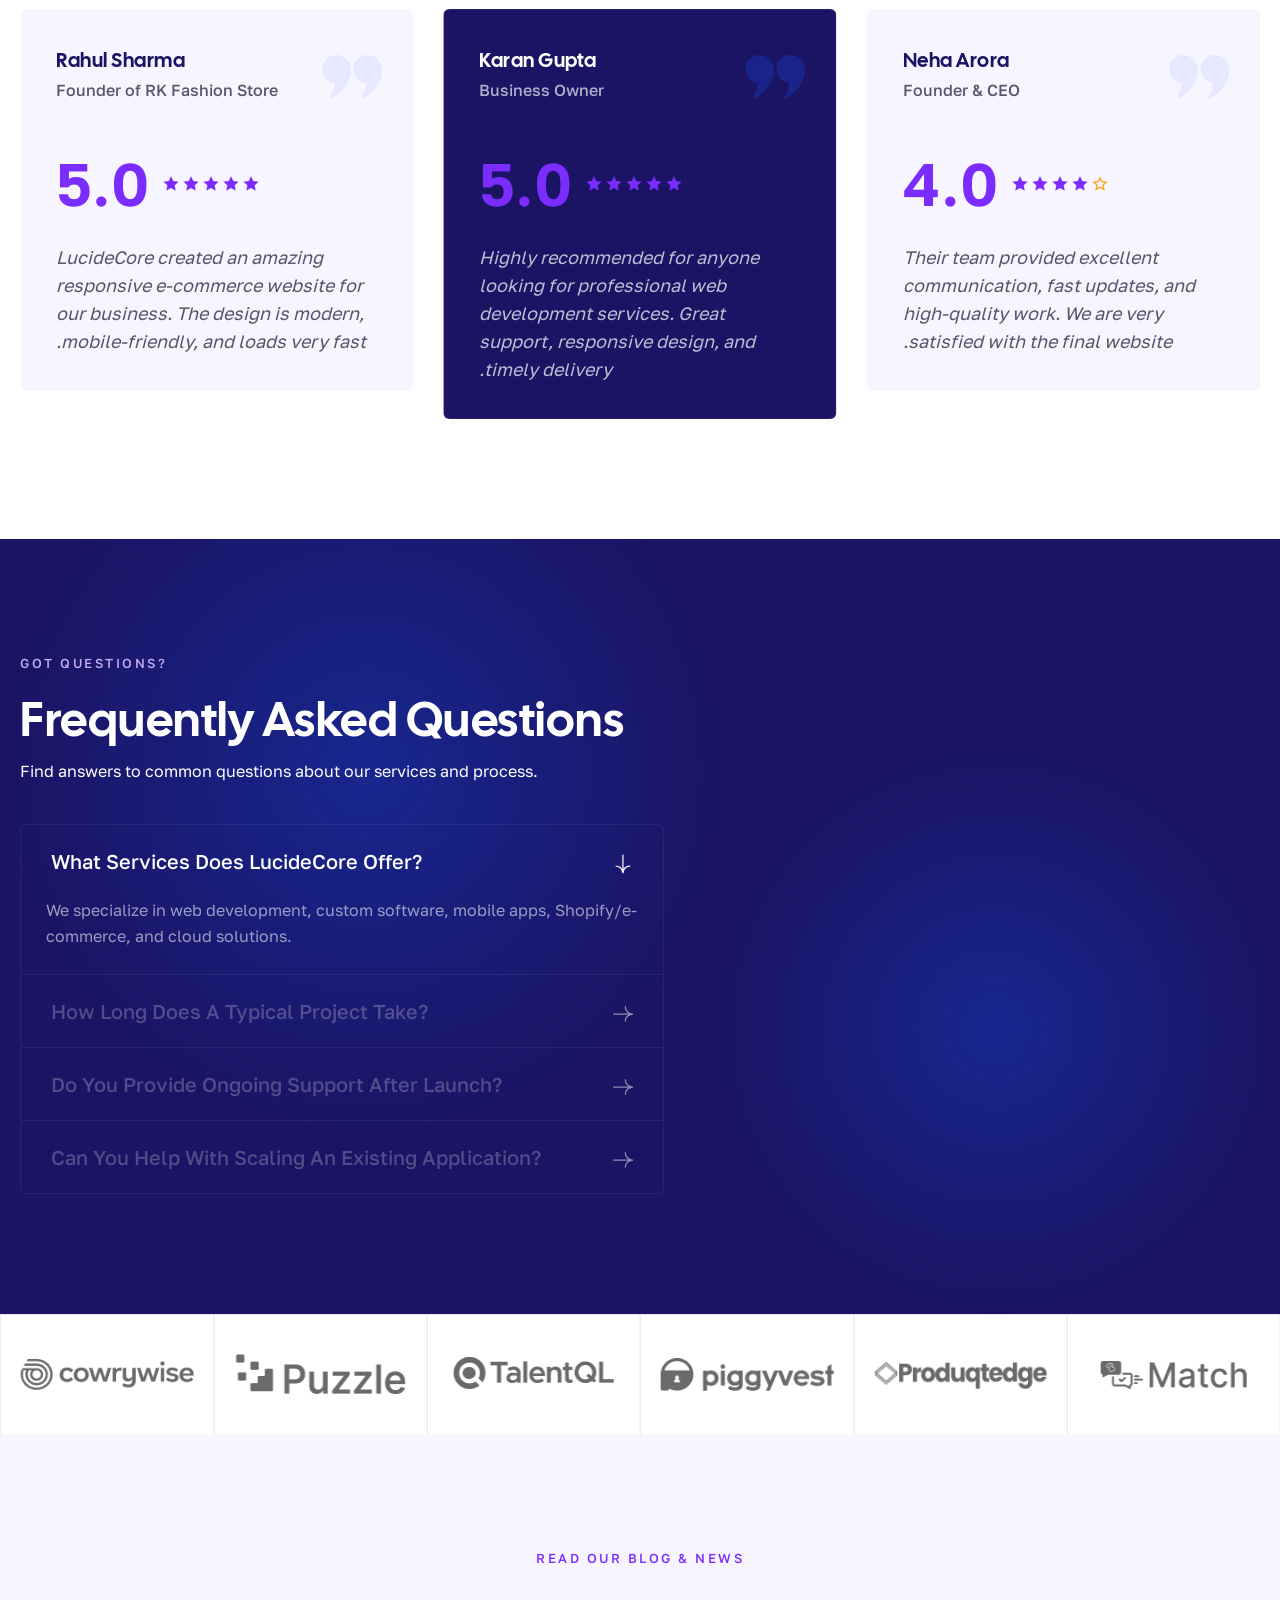
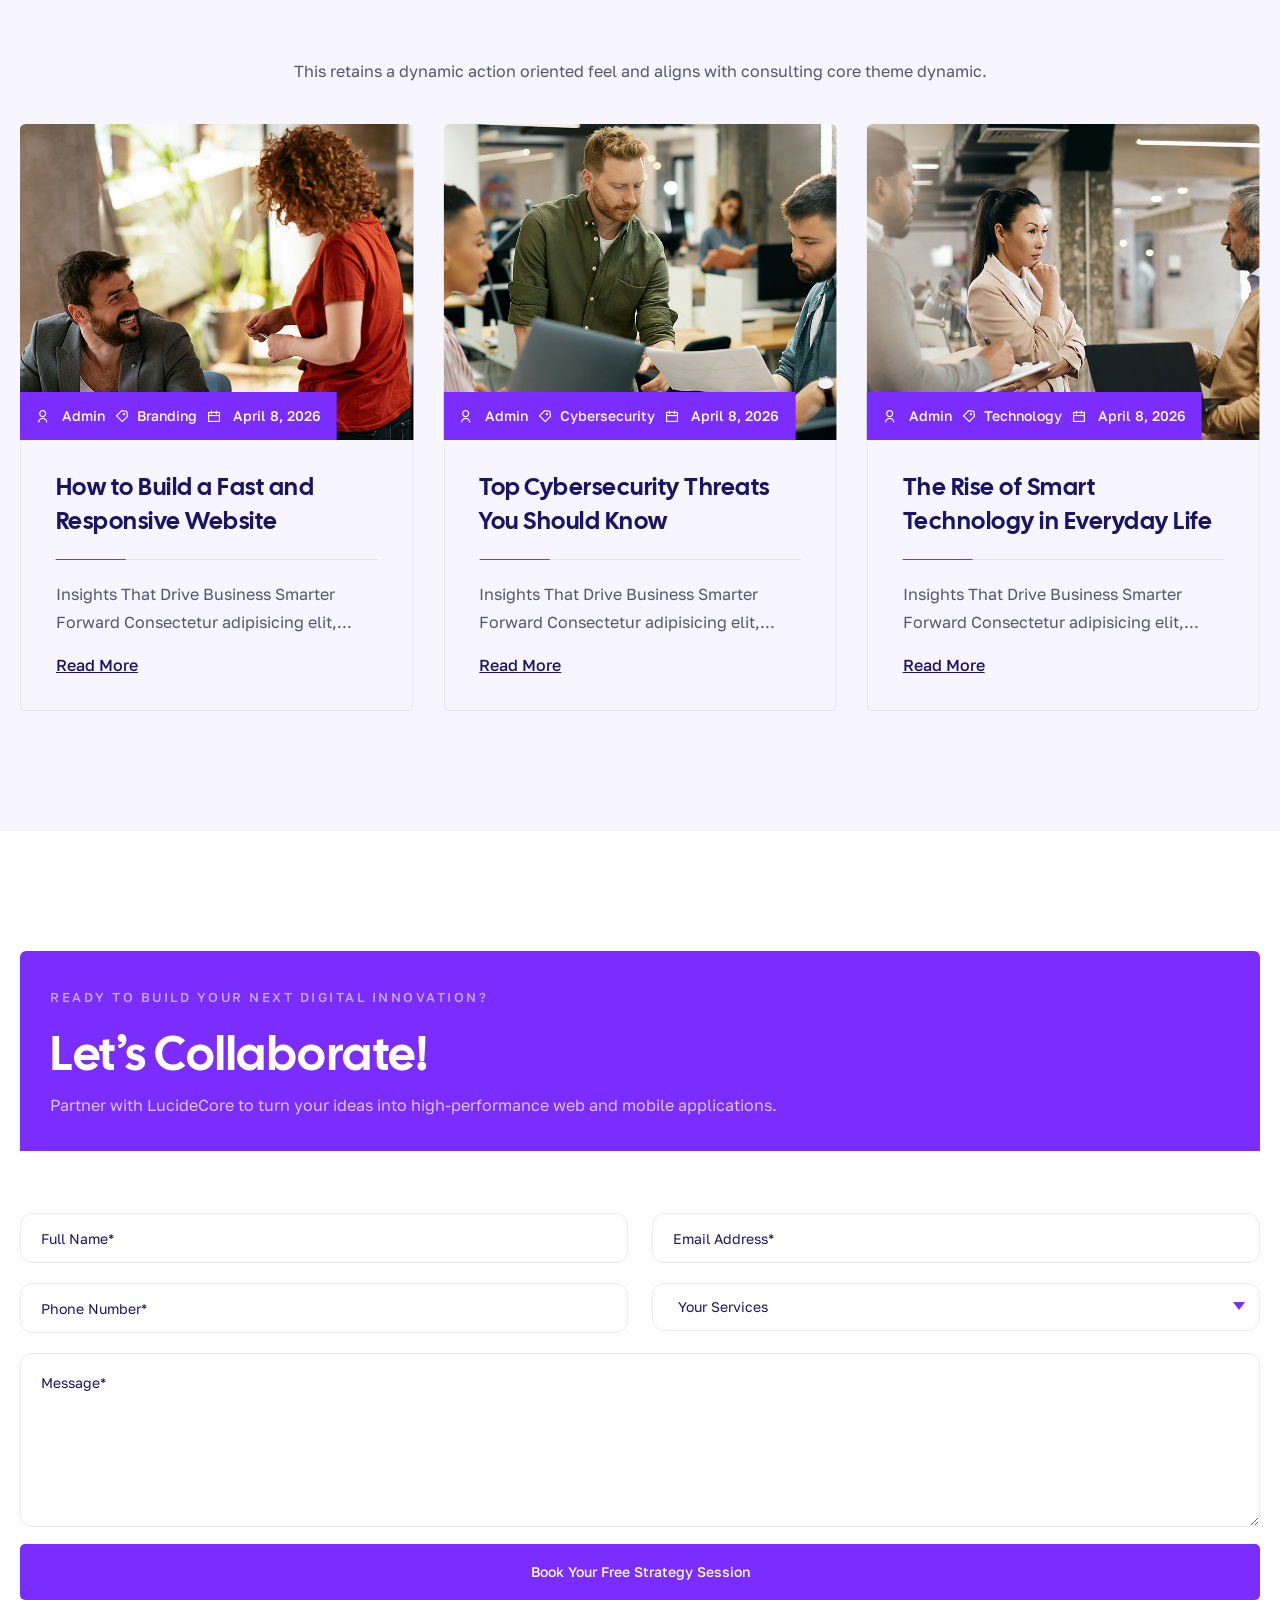
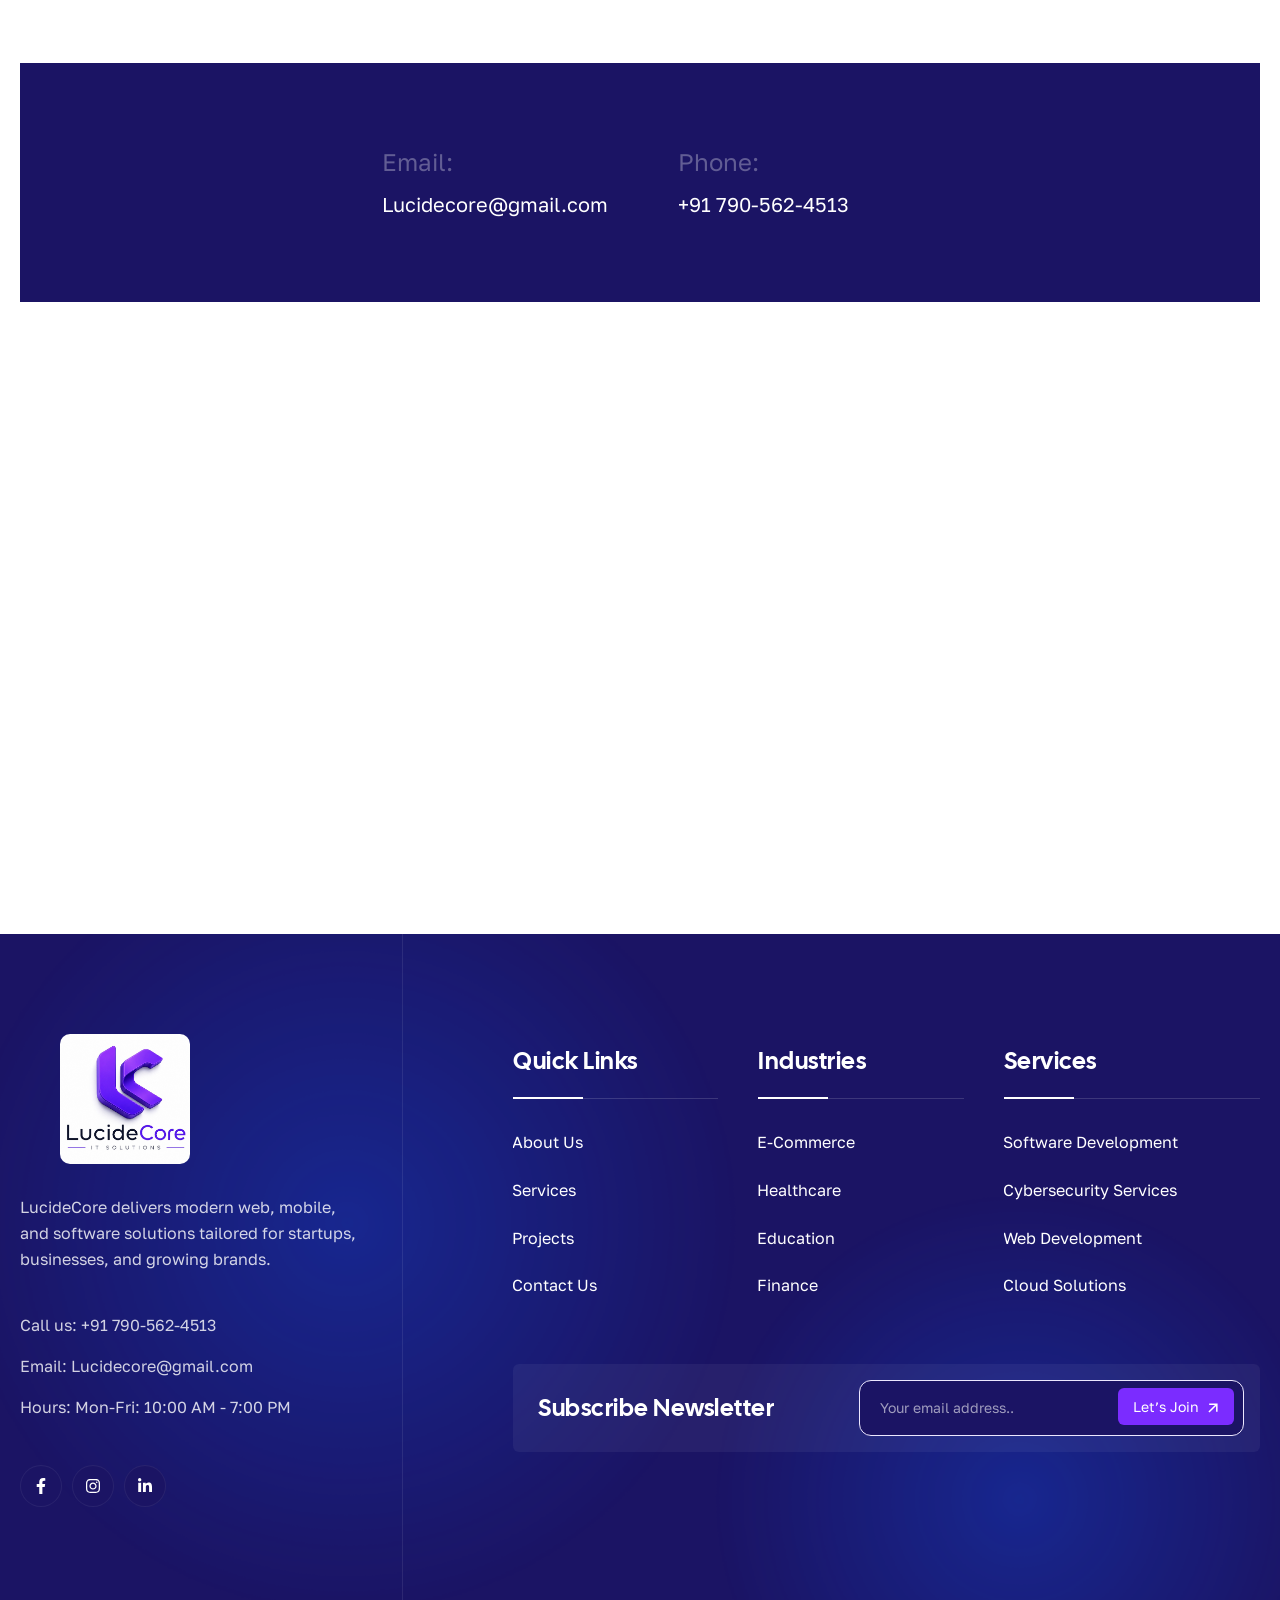
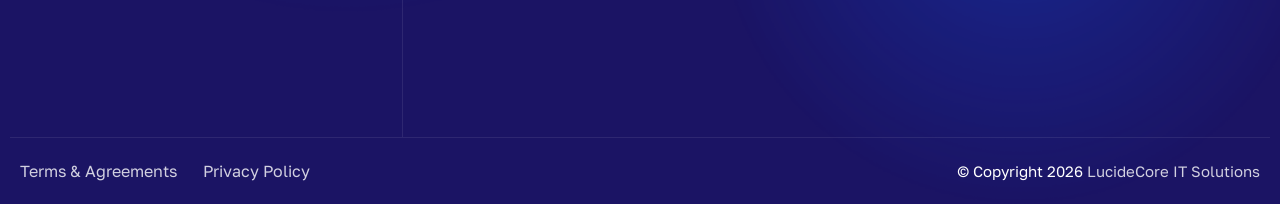
==== commit 72ba8253: "Un-used file removed" ====
--- a/index.html
+++ b/index.html
@@ -5,11 +5,11 @@
 	<meta charset="UTF-8">
 	<meta name="viewport" content="width=device-width, initial-scale=1">
 	<link rel="profile" href="//gmpg.org/xfn/11">
-	<title>LucideCore | Web Development, Software & Mobile App Solutions</title>
+	<title>LucideCore | Web Development, Software &amp; Mobile App Solutions</title>
 	<meta name="description"
 		content="LucideCore delivers modern web development, custom software, and mobile app solutions designed for scalability and performance. Partner with us for digital transformation.">
-	<meta name='robots' content='max-image-preview:large' />
-	<link rel='dns-prefetch' href='//fonts.googleapis.com' />
+	<meta name="robots" content="max-image-preview:large" />
+	<link rel="dns-prefetch" href="//fonts.googleapis.com" />
 	<link rel="alternate" type="application/rss+xml" title="IT Solutions &raquo; Feed" href="#" />
 	<link rel="alternate" type="application/rss+xml" title="IT Solutions &raquo; Comments Feed" href="#" />
 	<link rel="alternate" title="oEmbed (JSON)" type="application/json+oembed" href="#" />
@@ -1524,7 +1524,7 @@
 										<div class="wrapper-part">
 											<!-- Content Part Start -->
 											<div class="left-part service-3744151331">
-												<div class="grid-item item-1 ">
+												<div class="grid-item item-1 active">
 													<div class="service-inner">
 														<h4 class="title">
 															<a href="/software-development.html">
@@ -1541,7 +1541,7 @@
 														</h4>
 													</div>
 												</div>
-												<div class="grid-item item-2 active">
+												<div class="grid-item item-2">
 													<div class="service-inner">
 														<h4 class="title">
 															<a href="#">
@@ -4855,7 +4855,7 @@
 													<div class="phone">
 														<span class="label">Phone:</span>
 
-														<a href="tel:+920866660112">+91 790-562-4513</a>
+														<a href="tel:+917905624513">+91 790-562-4513</a>
 													</div>
 
 
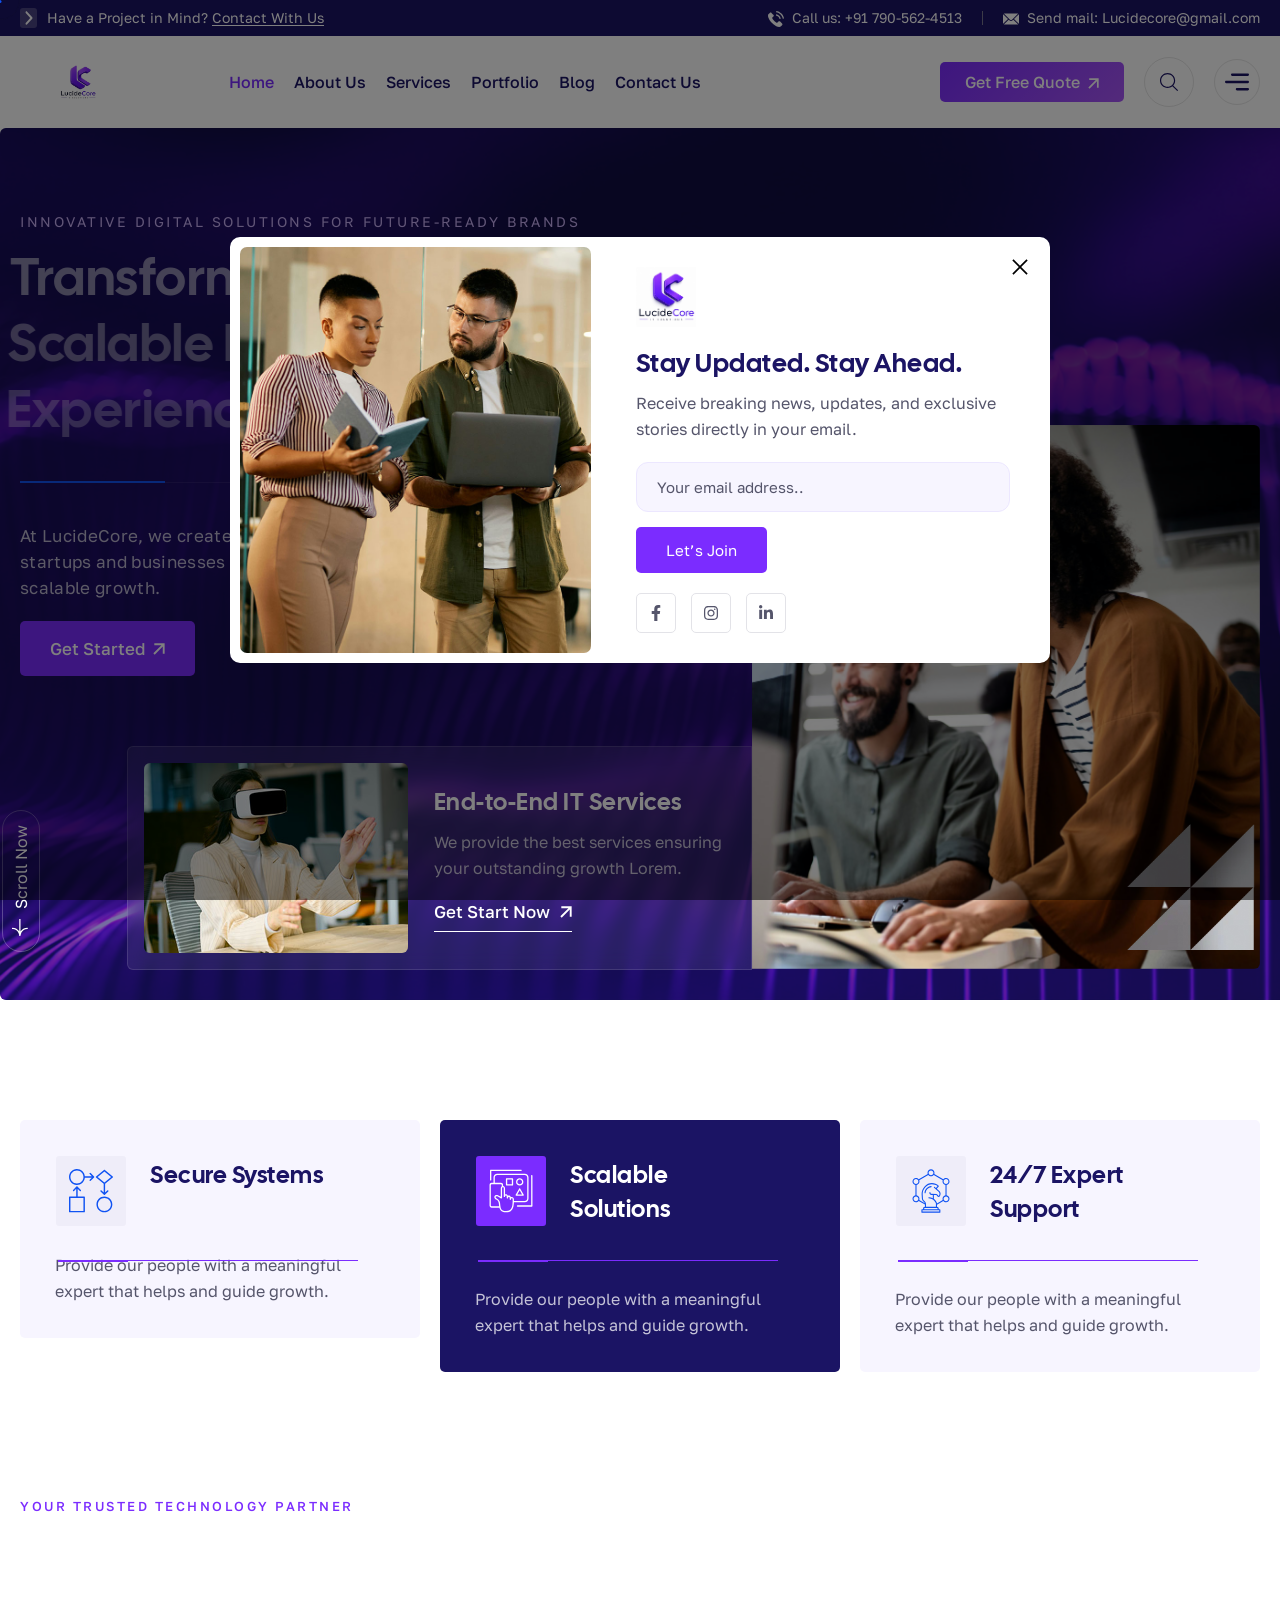
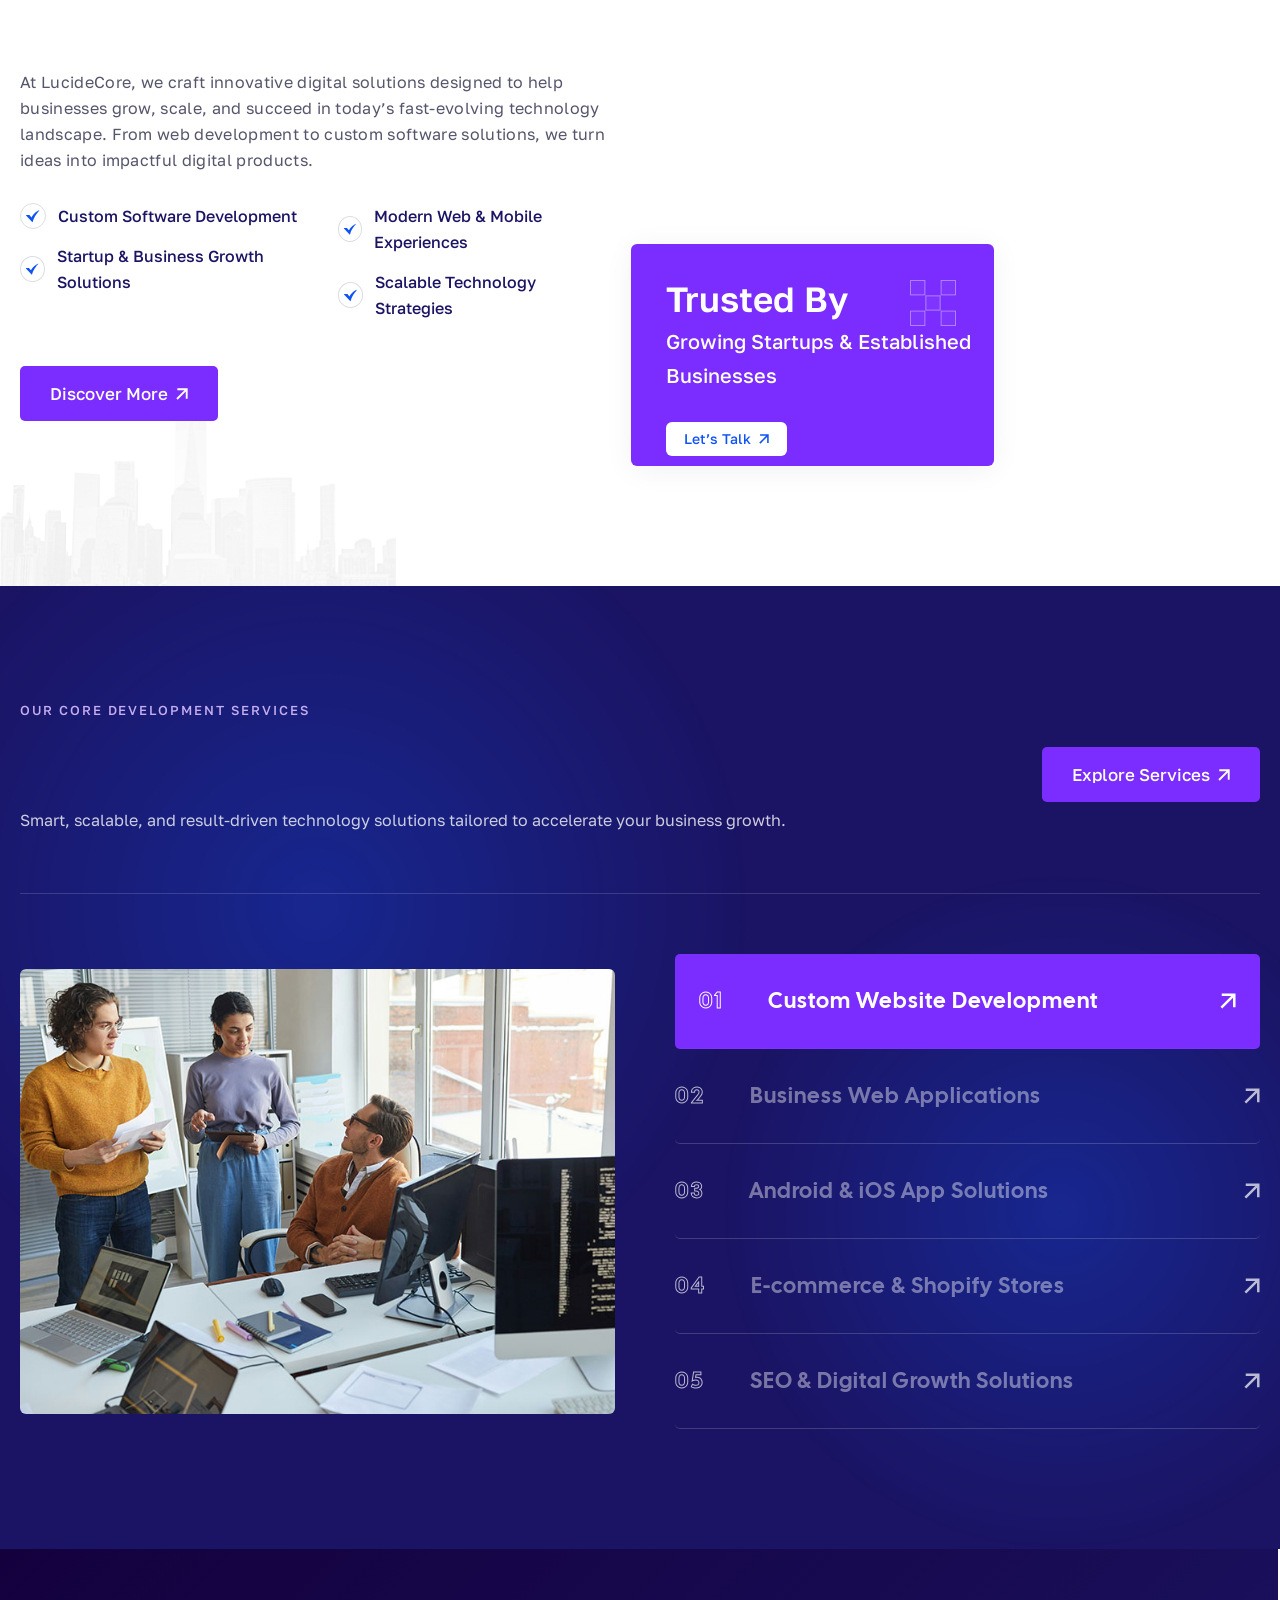
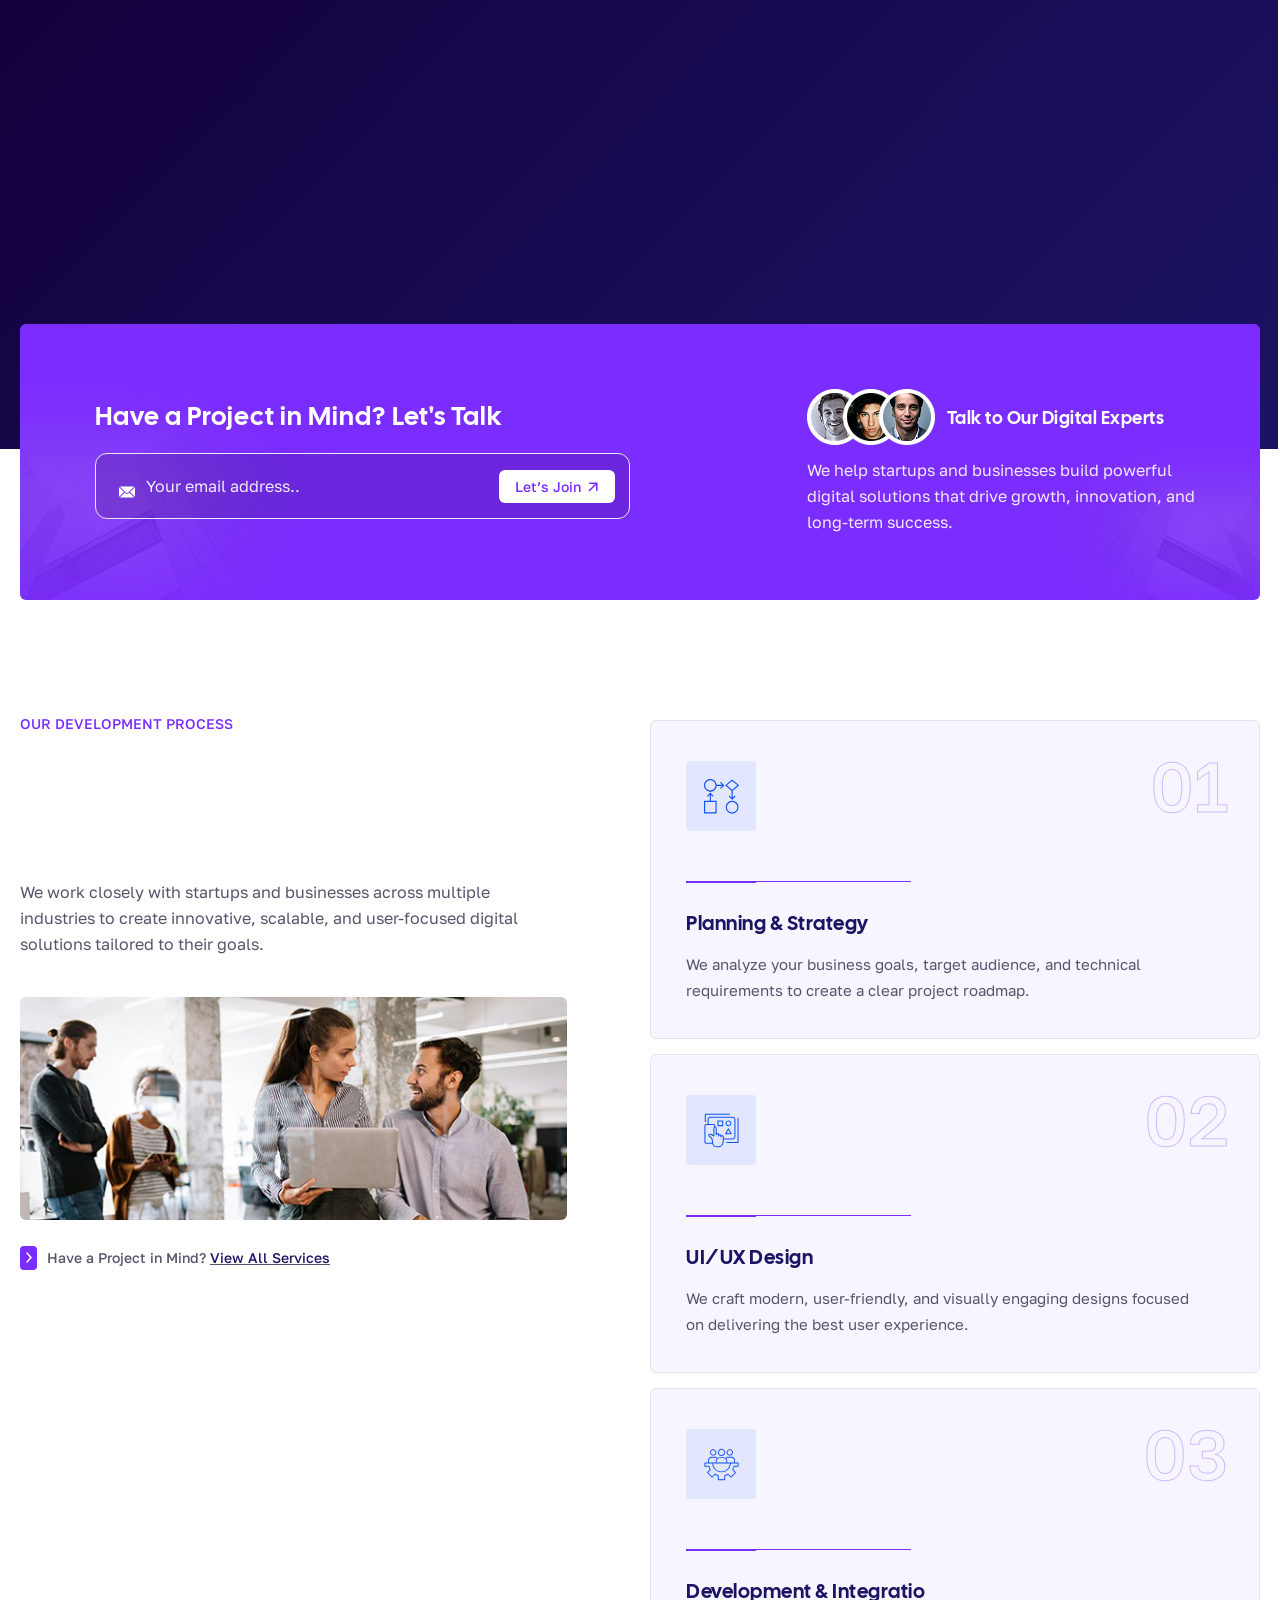
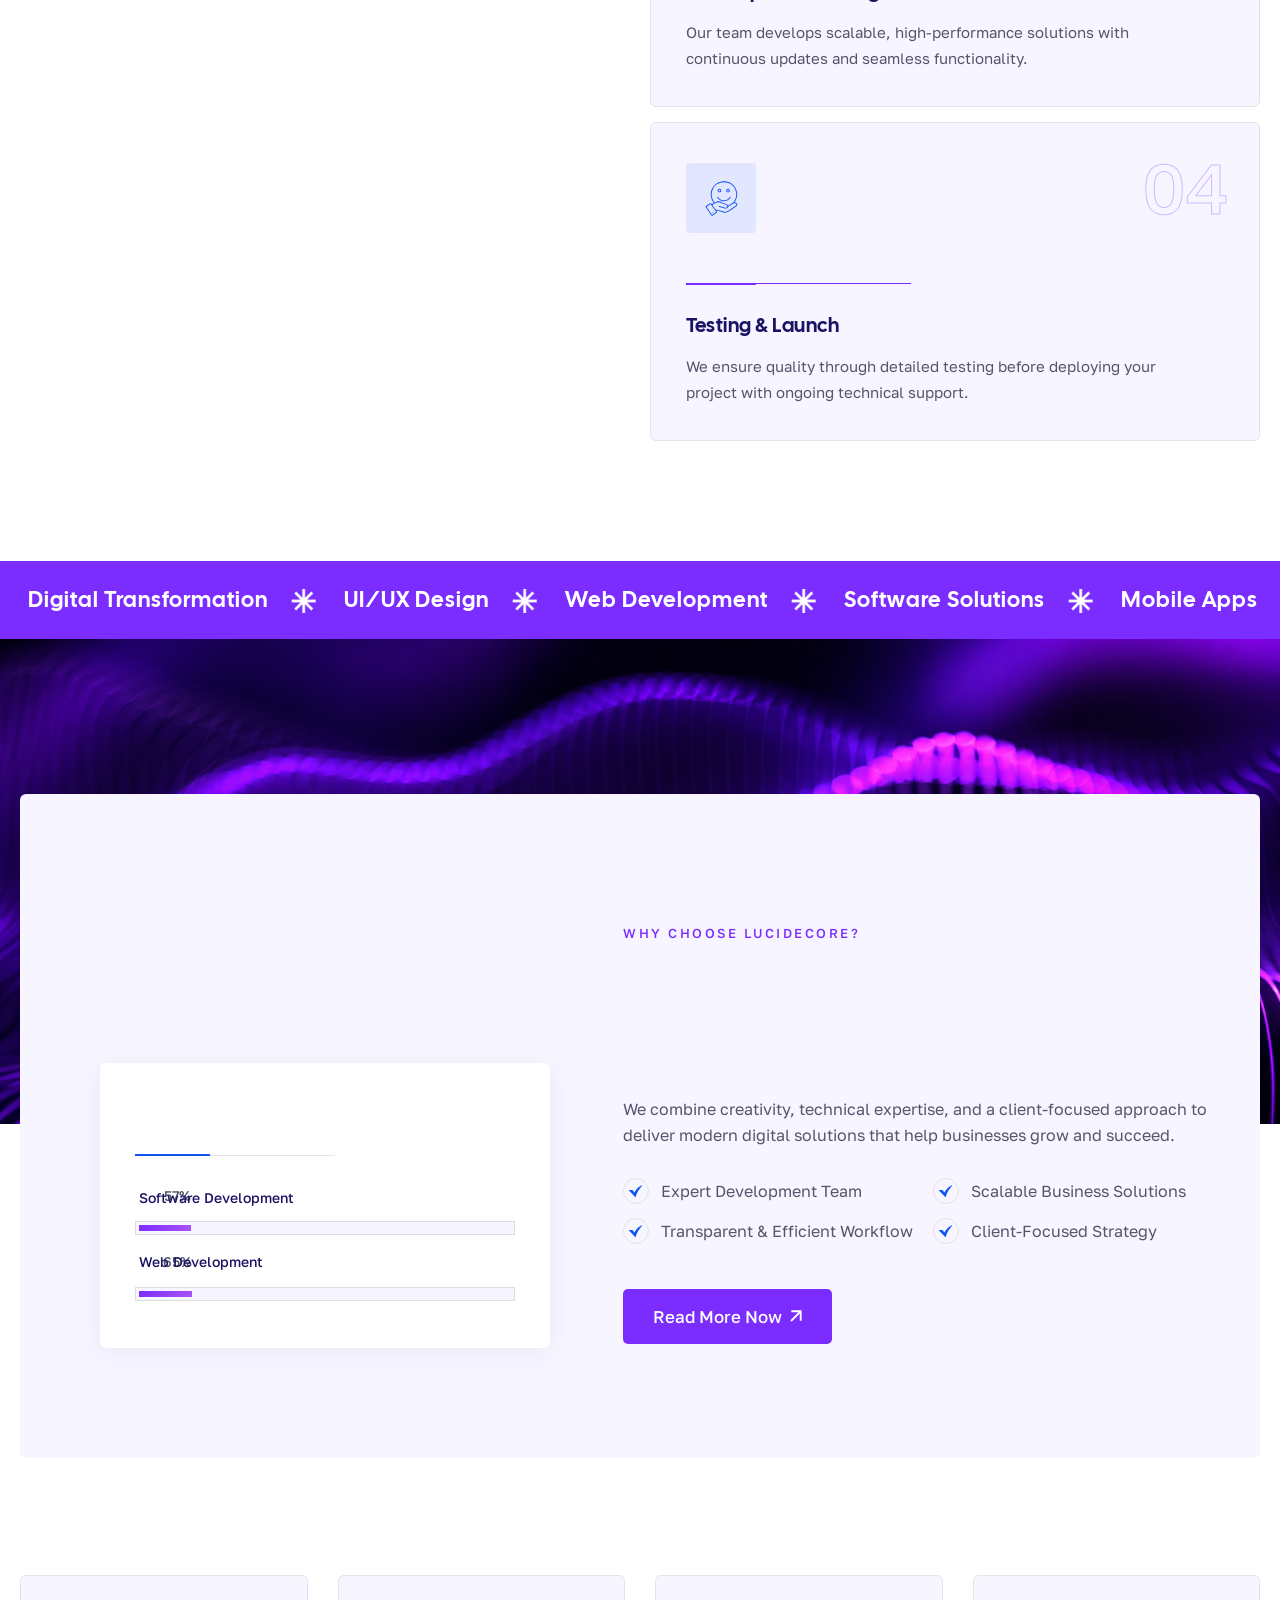
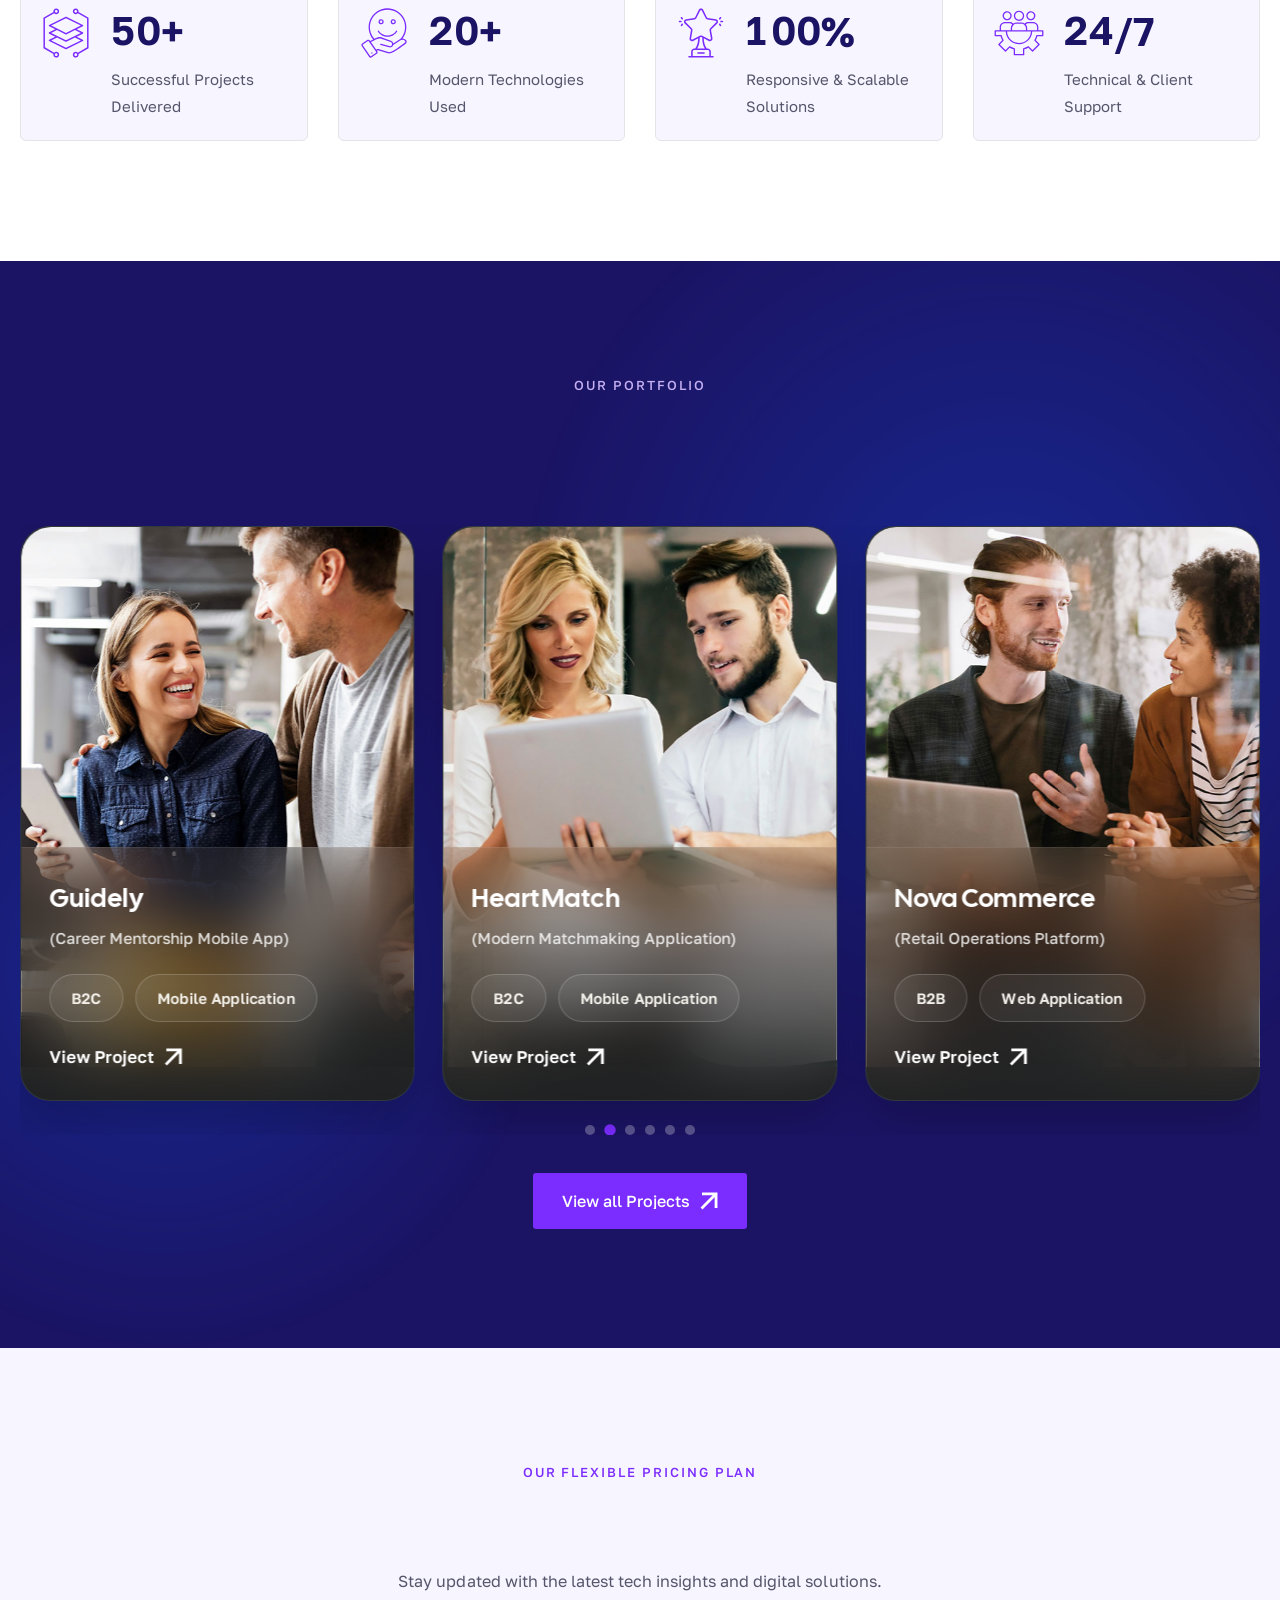
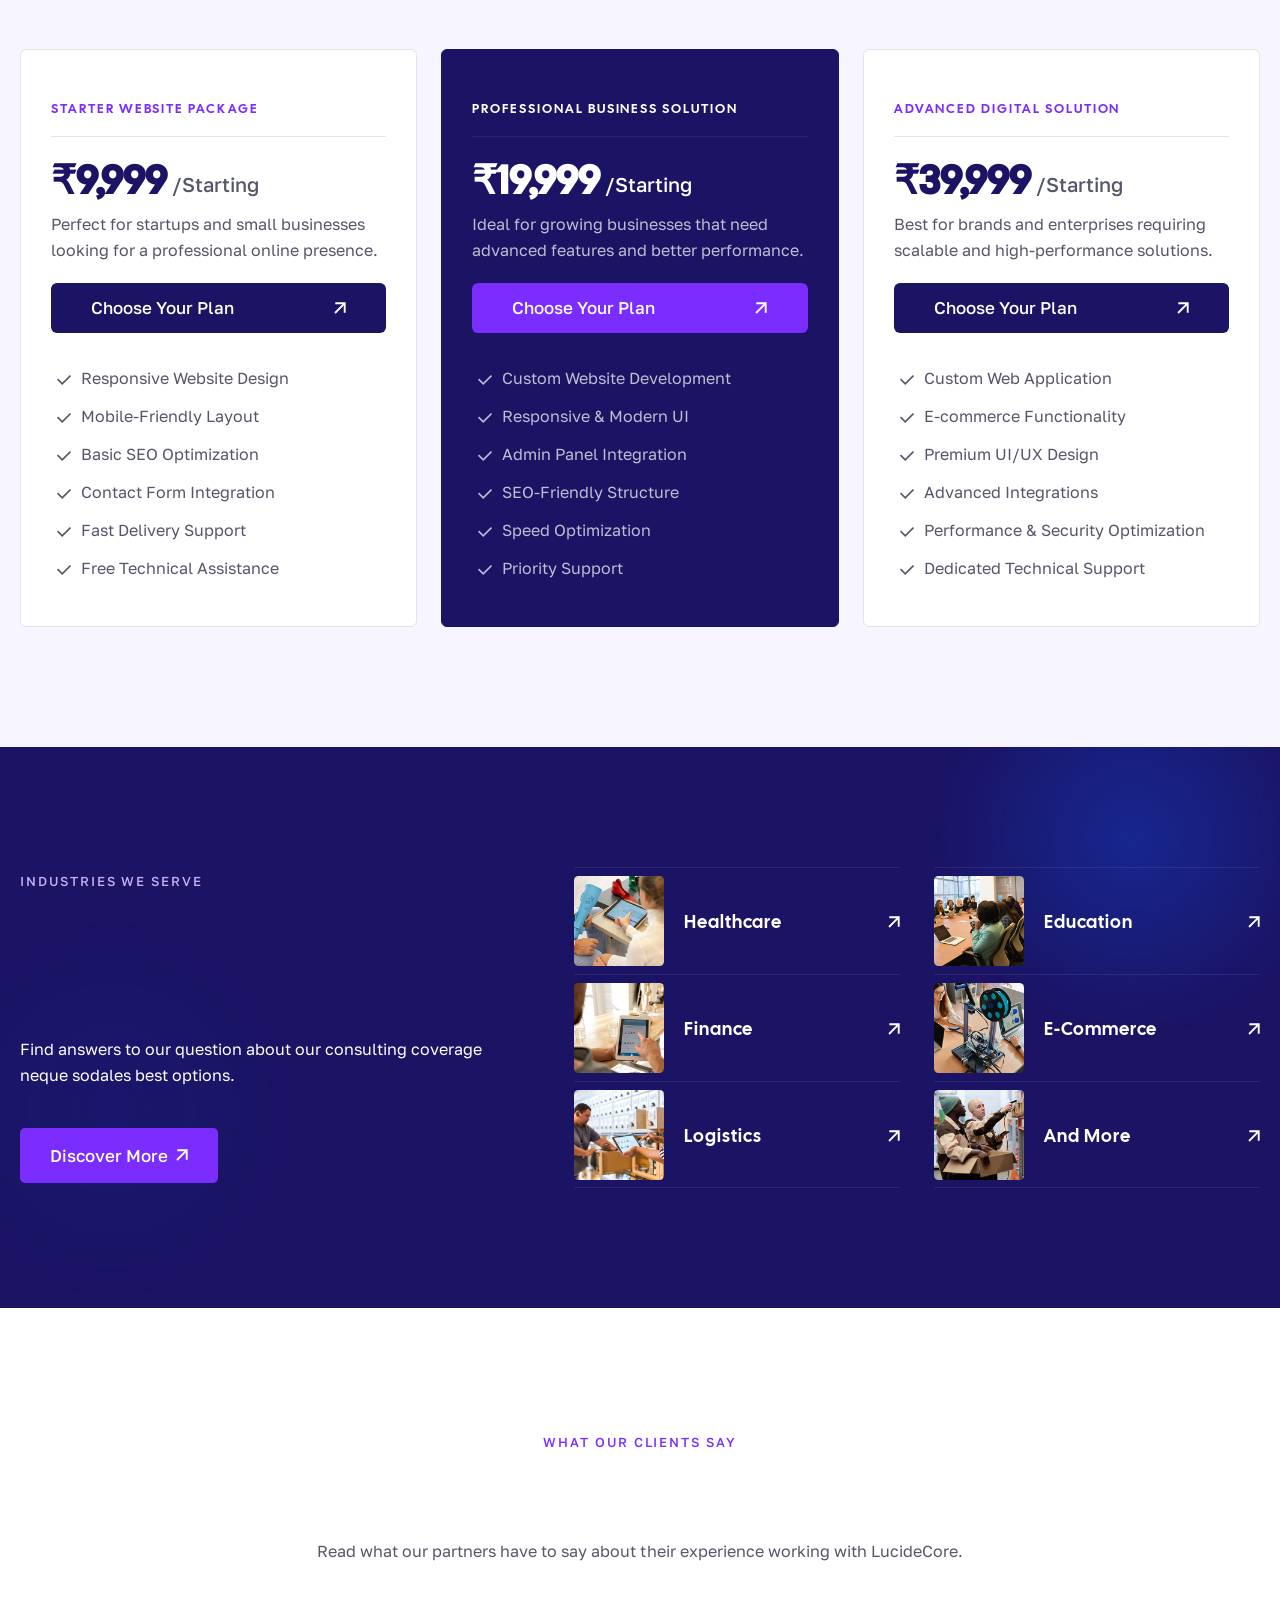
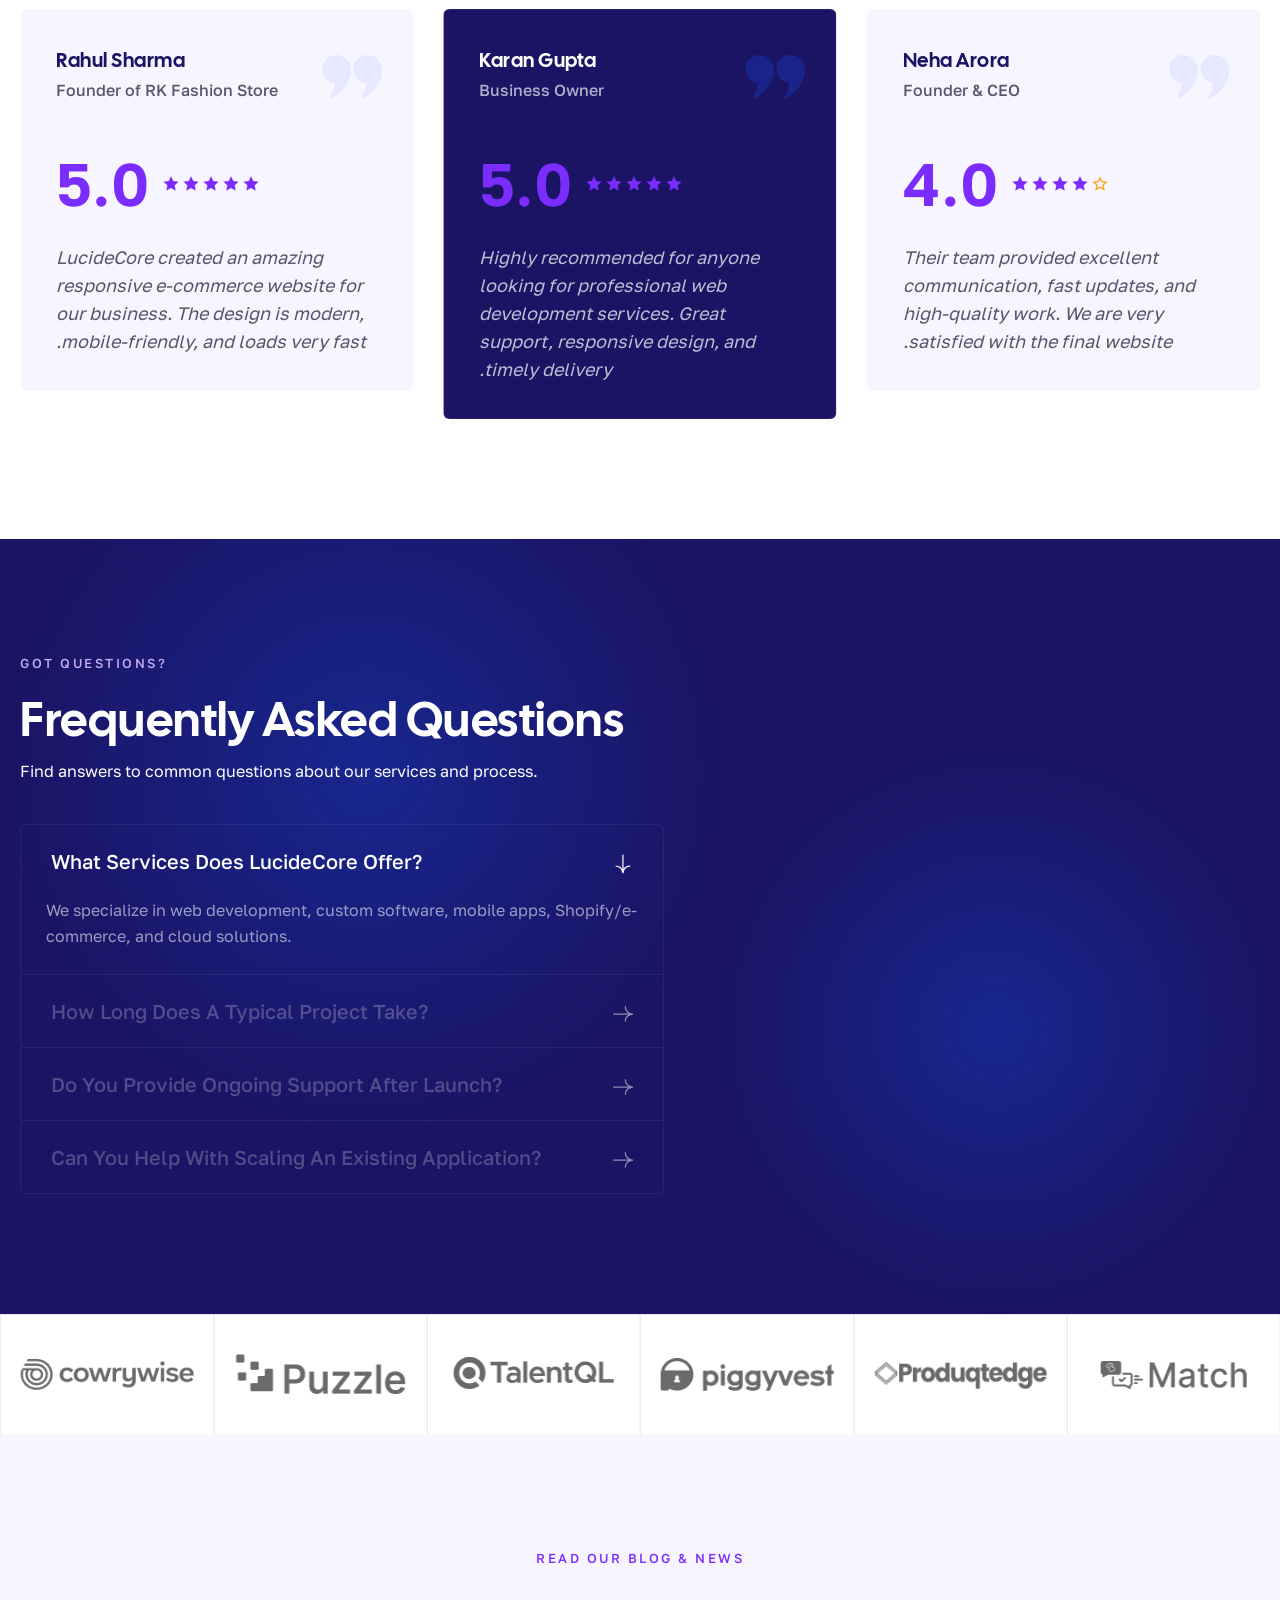
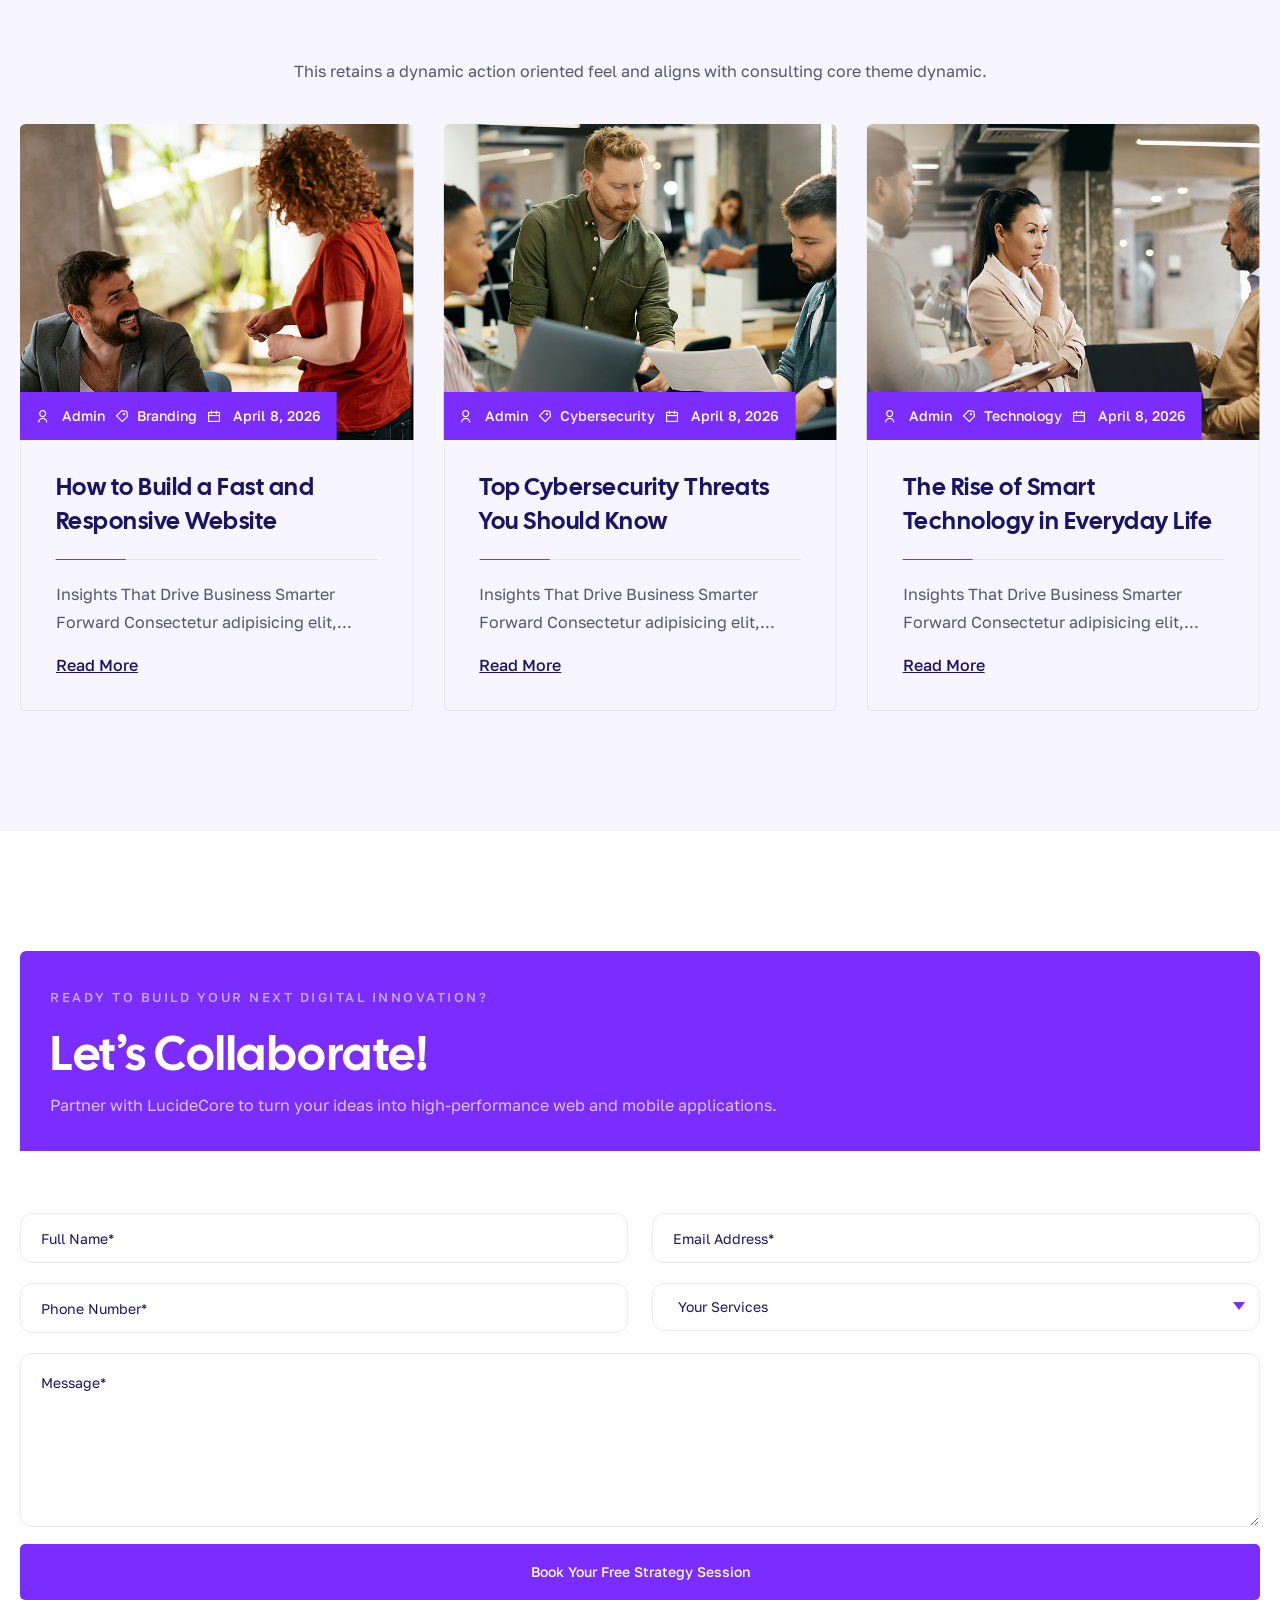
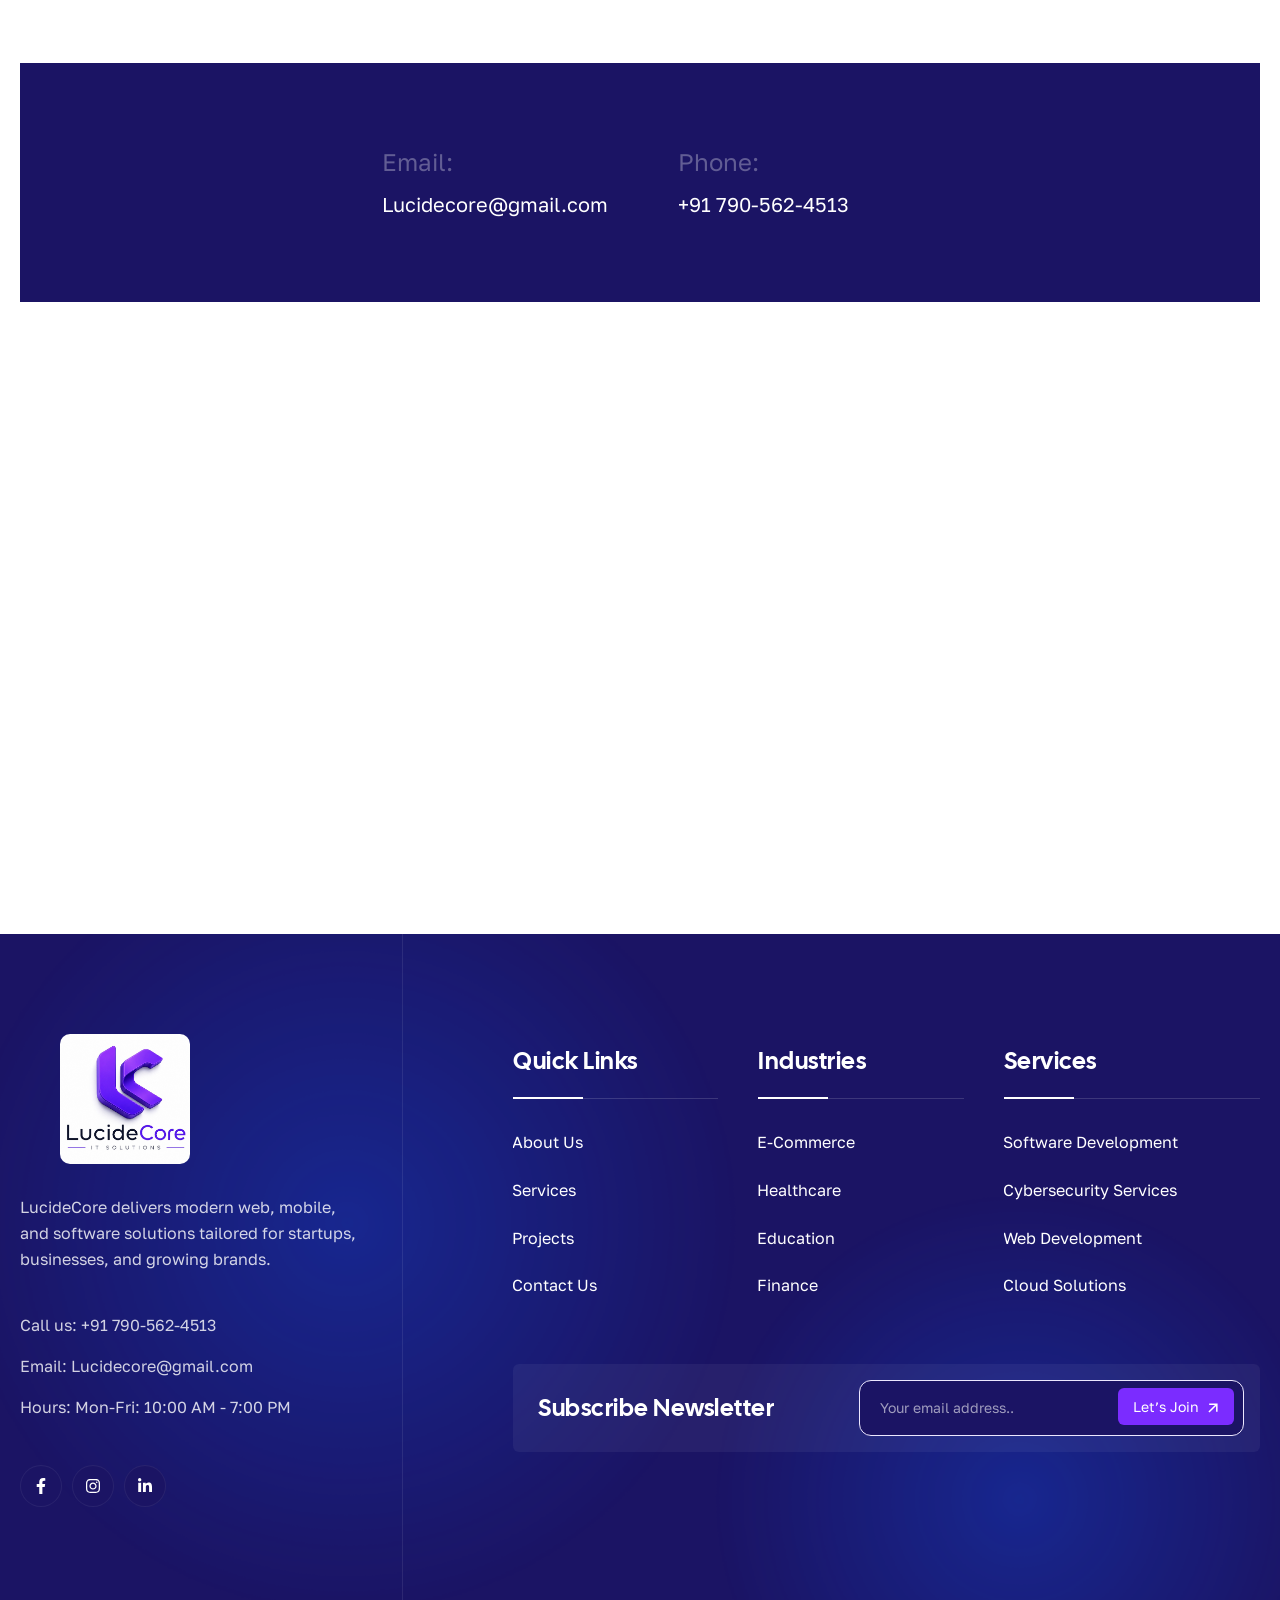
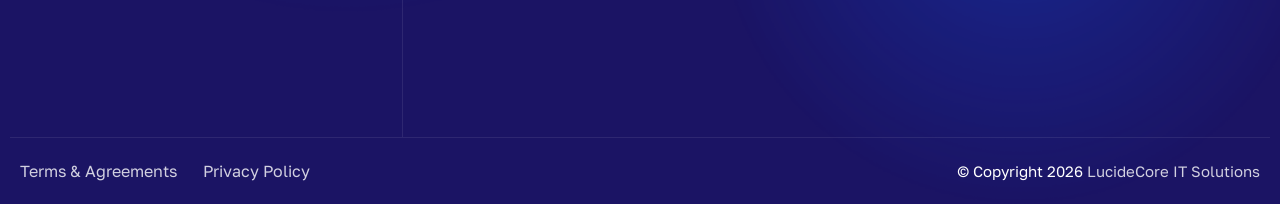
==== commit ed7f7b5b: "Fix scrollUp arrow styling globally across all HTML files" ====
--- a/index.html
+++ b/index.html
@@ -4903,7 +4903,7 @@
 			<circle class="progress-circle" cx="20" cy="20" r="18" stroke-width="2" fill="none" stroke="#fff"
 				stroke-dasharray="113.1" stroke-dashoffset="113.1"></circle>
 		</svg>
-	</div>
+</div>
 	<!-- Custom Cursor Start -->
 	<div id="rs-mouse">
 		<div id="cursor-ball"></div>
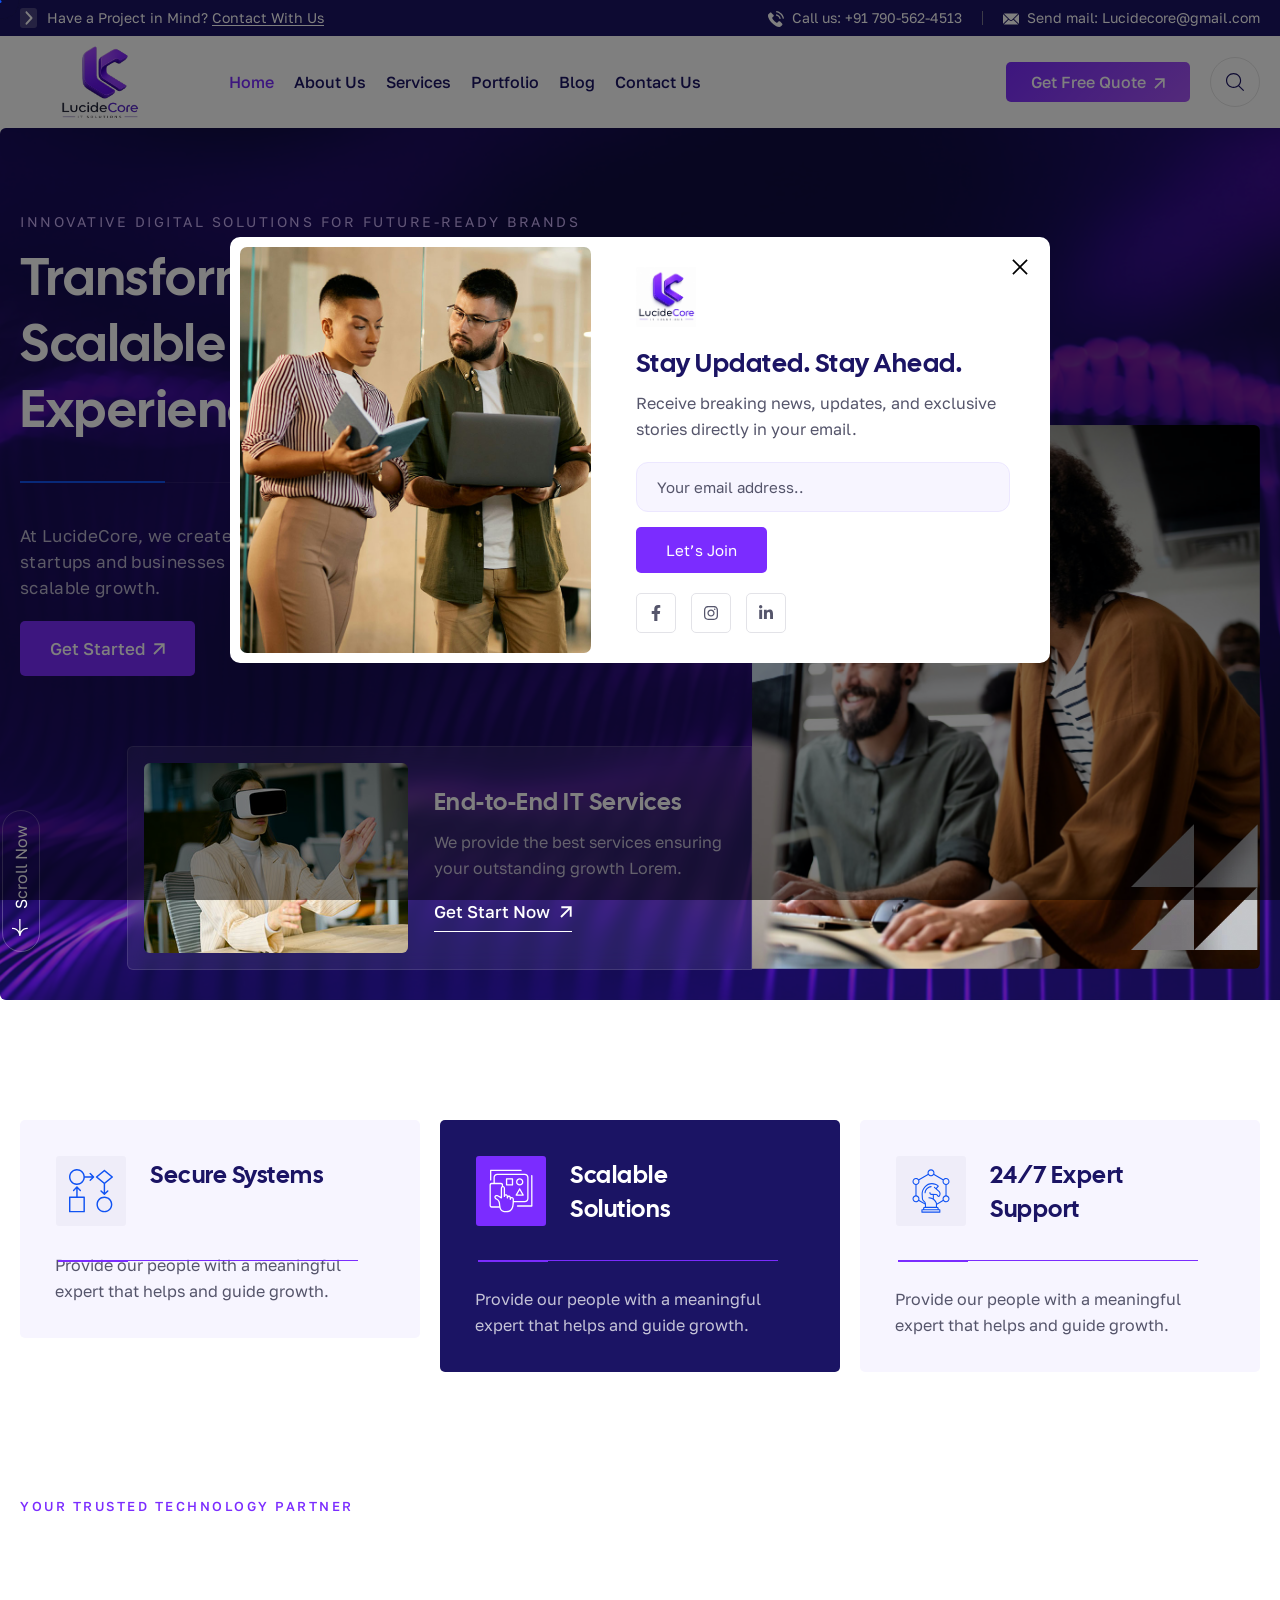
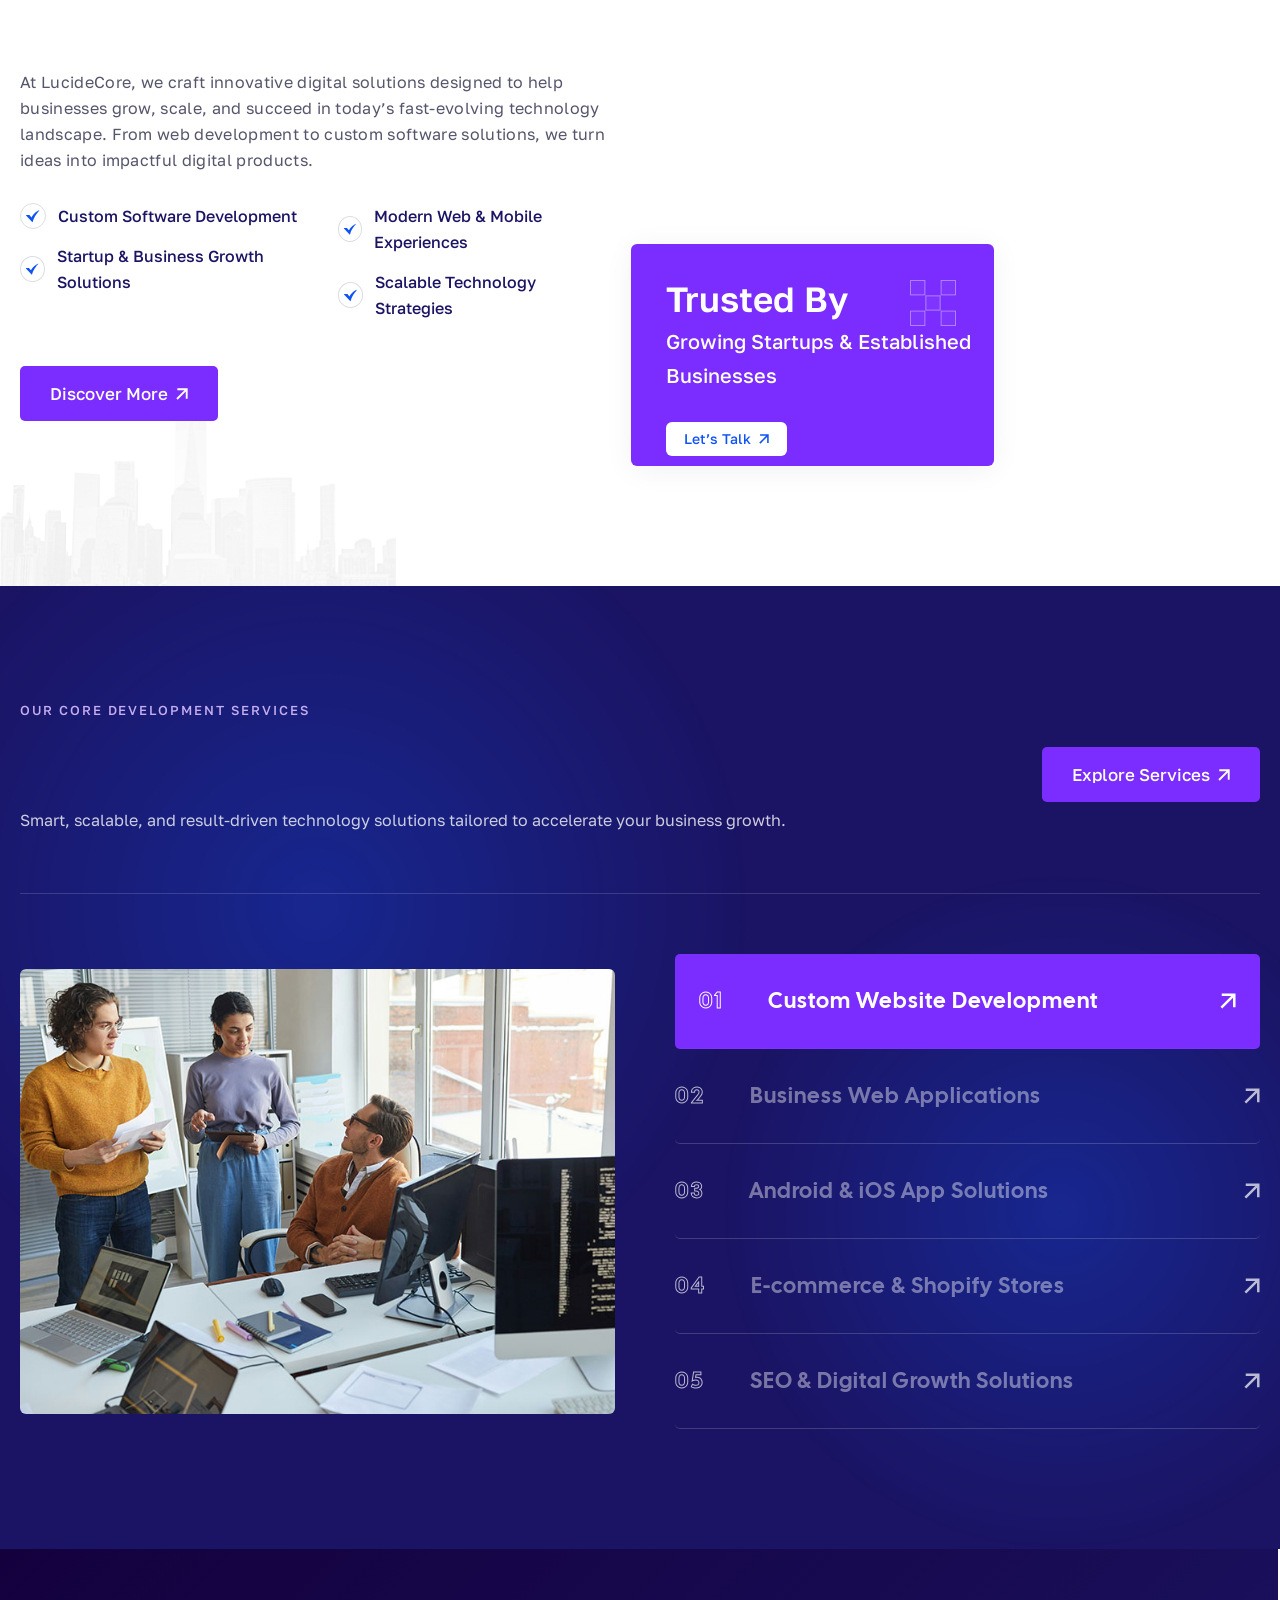
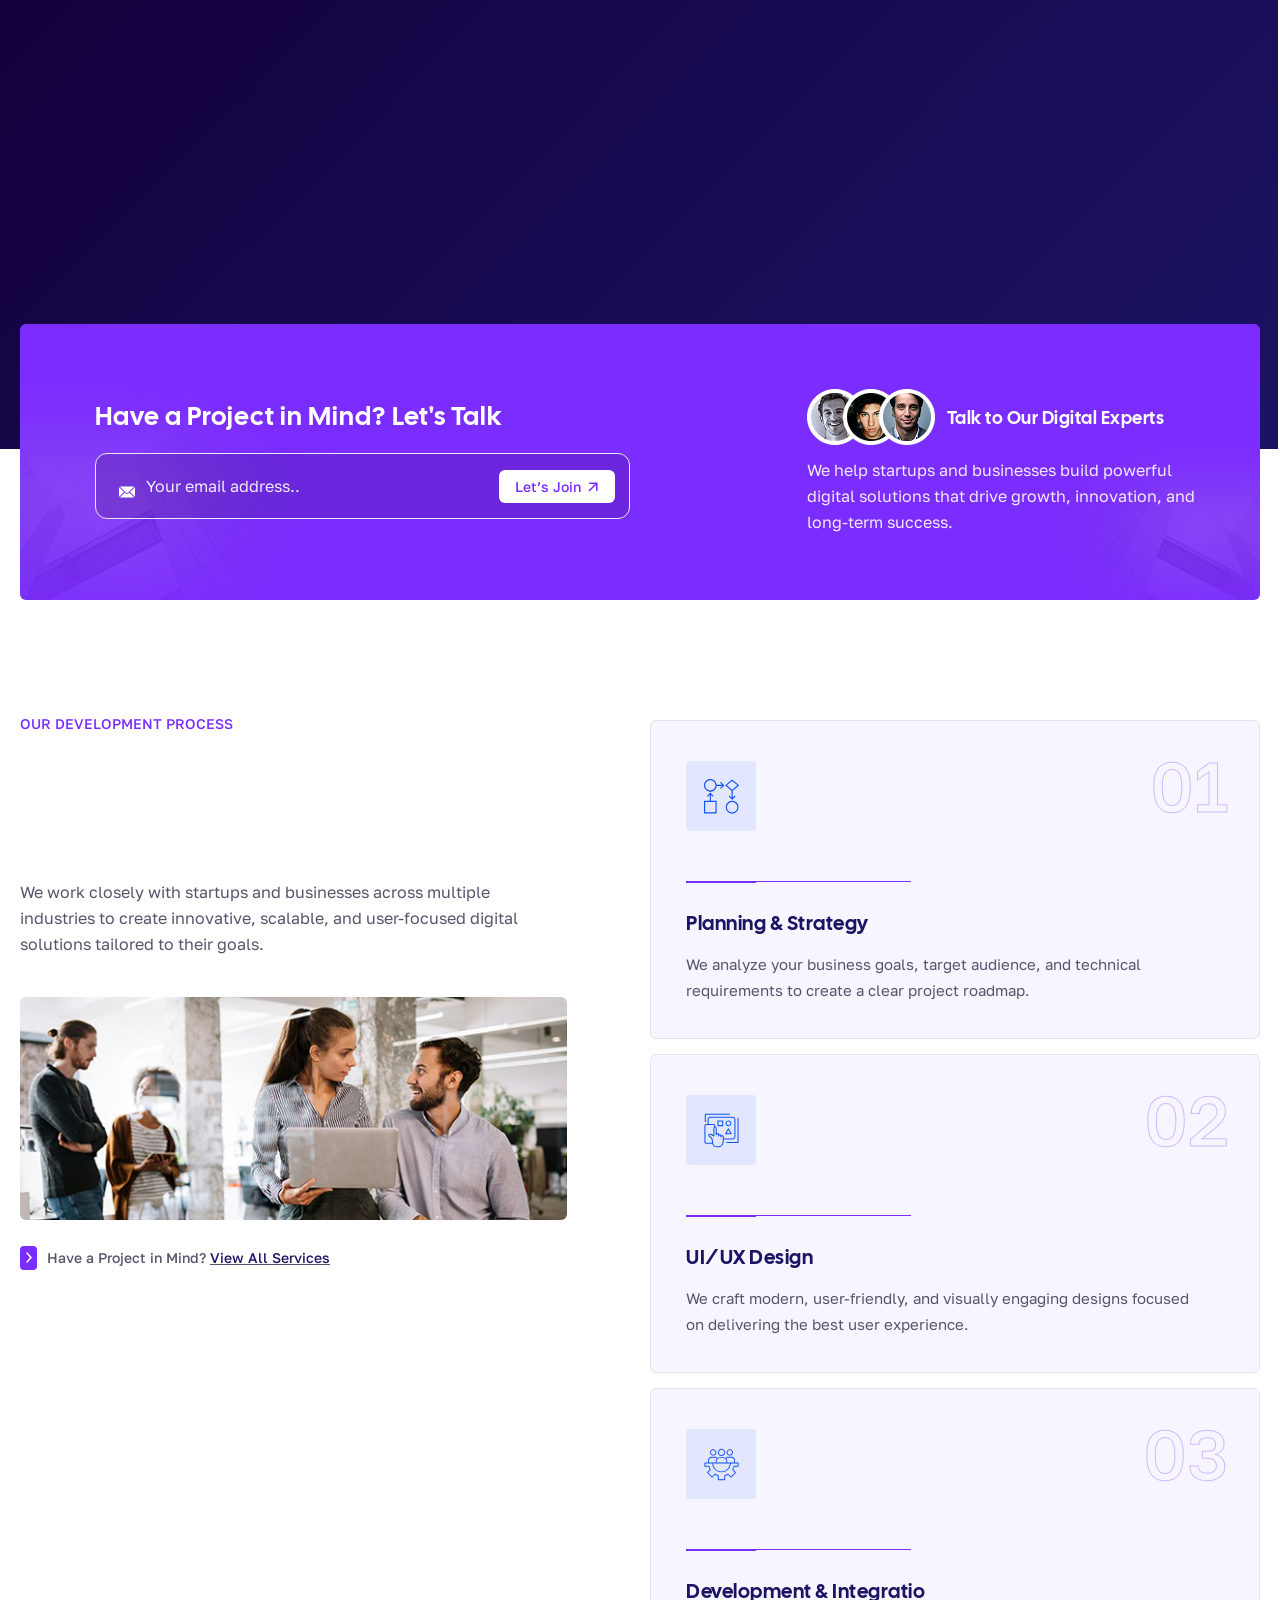
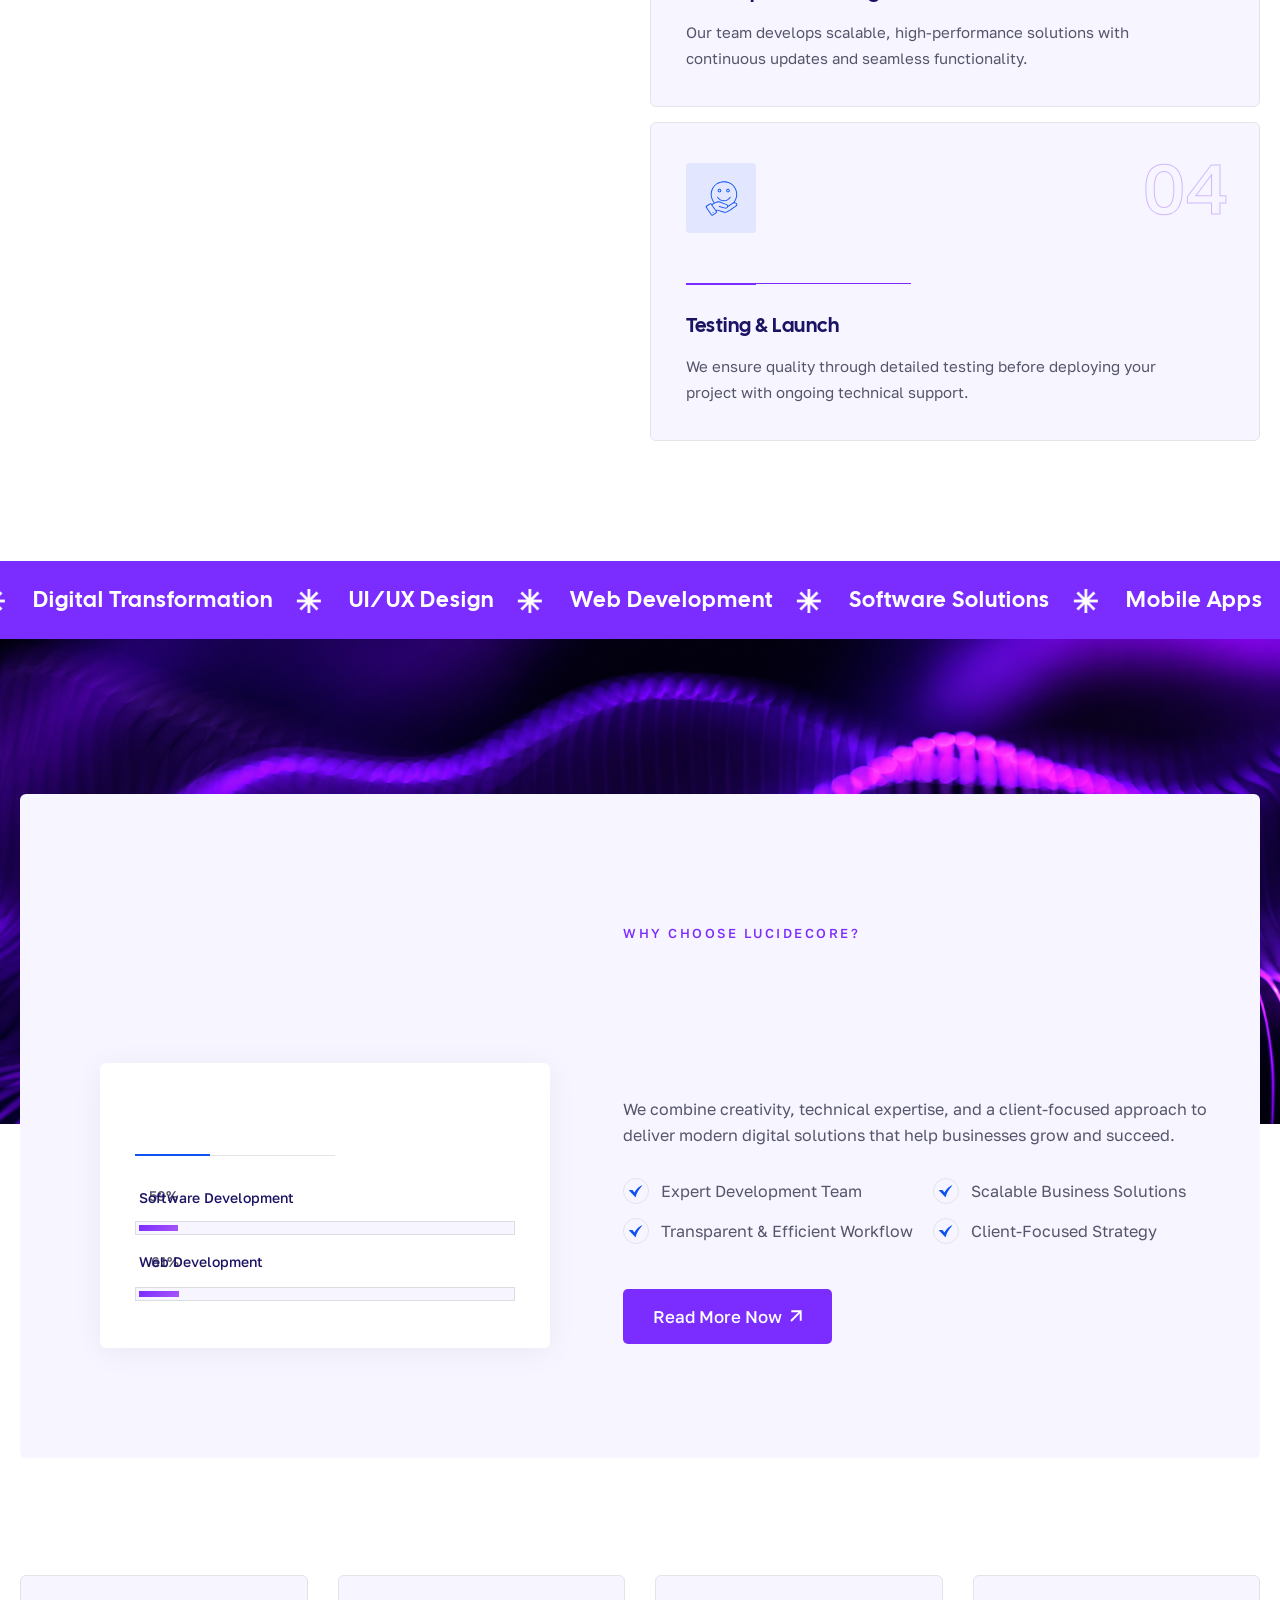
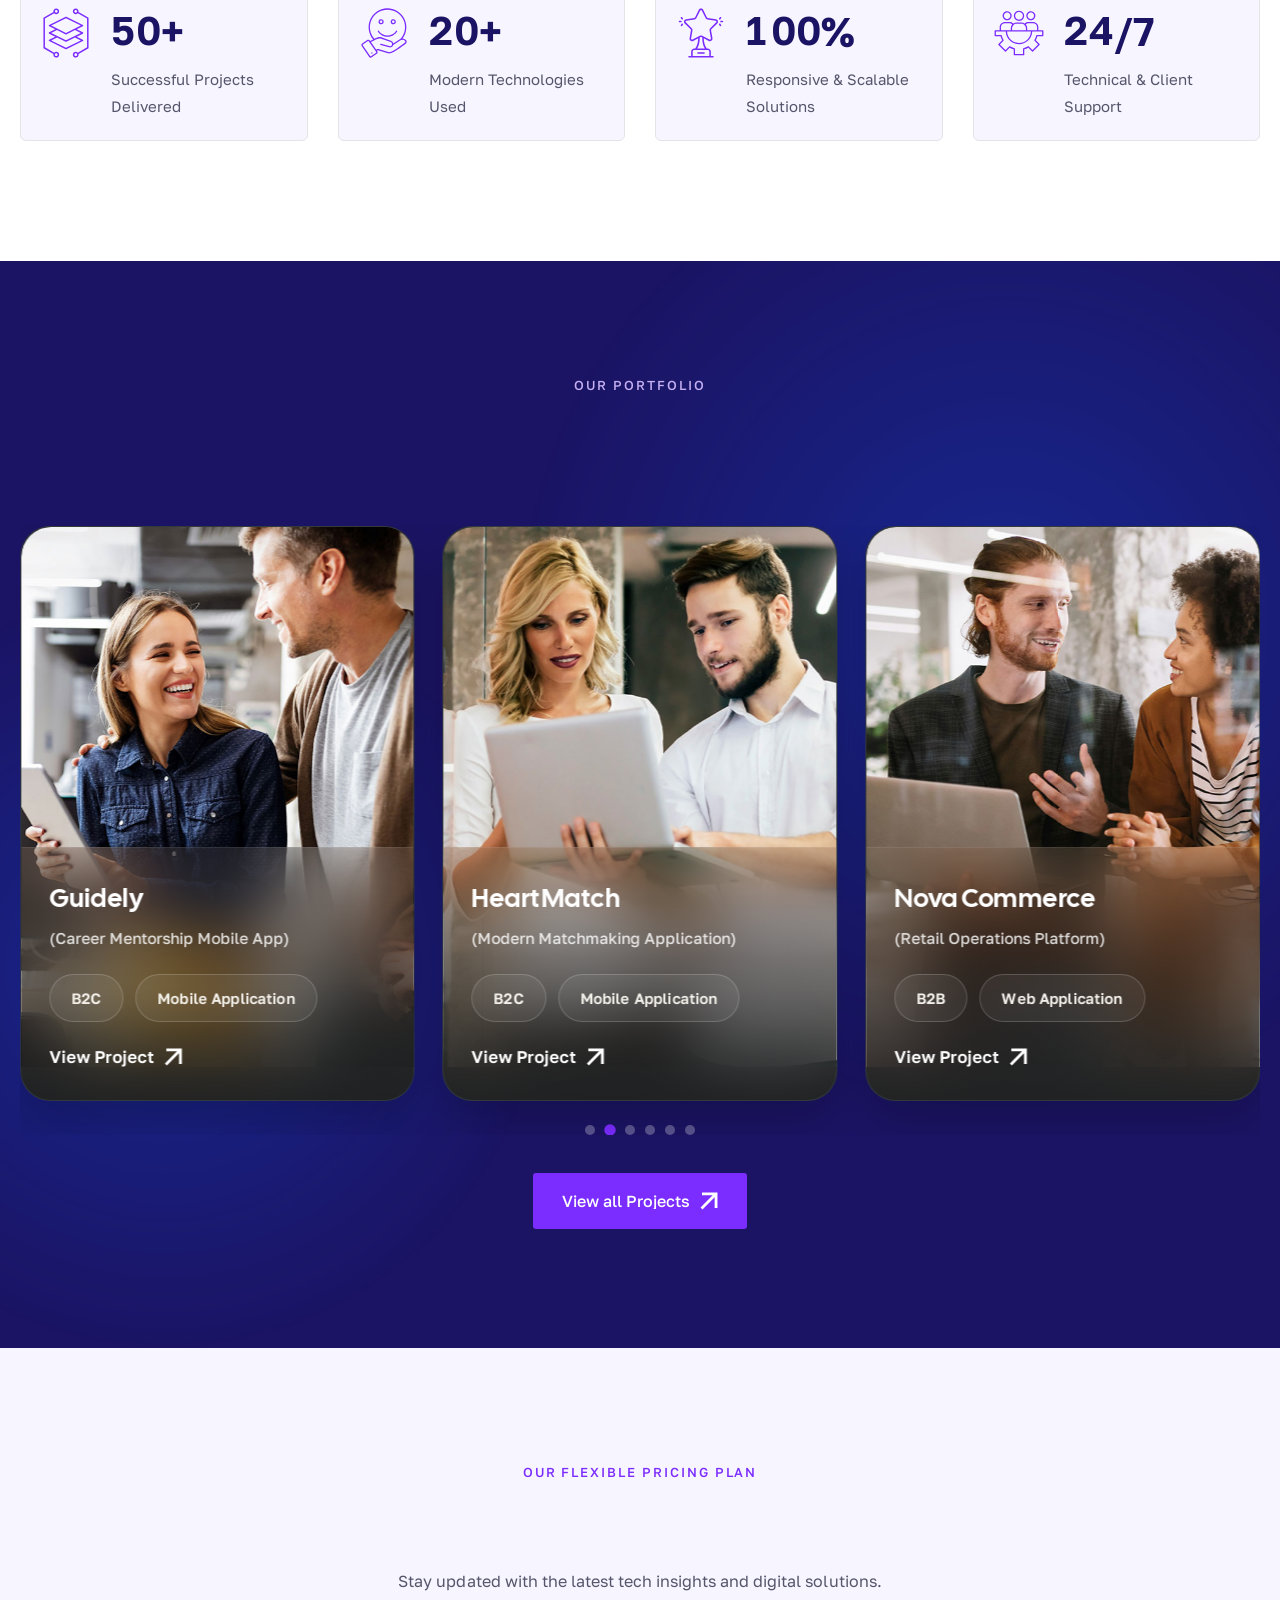
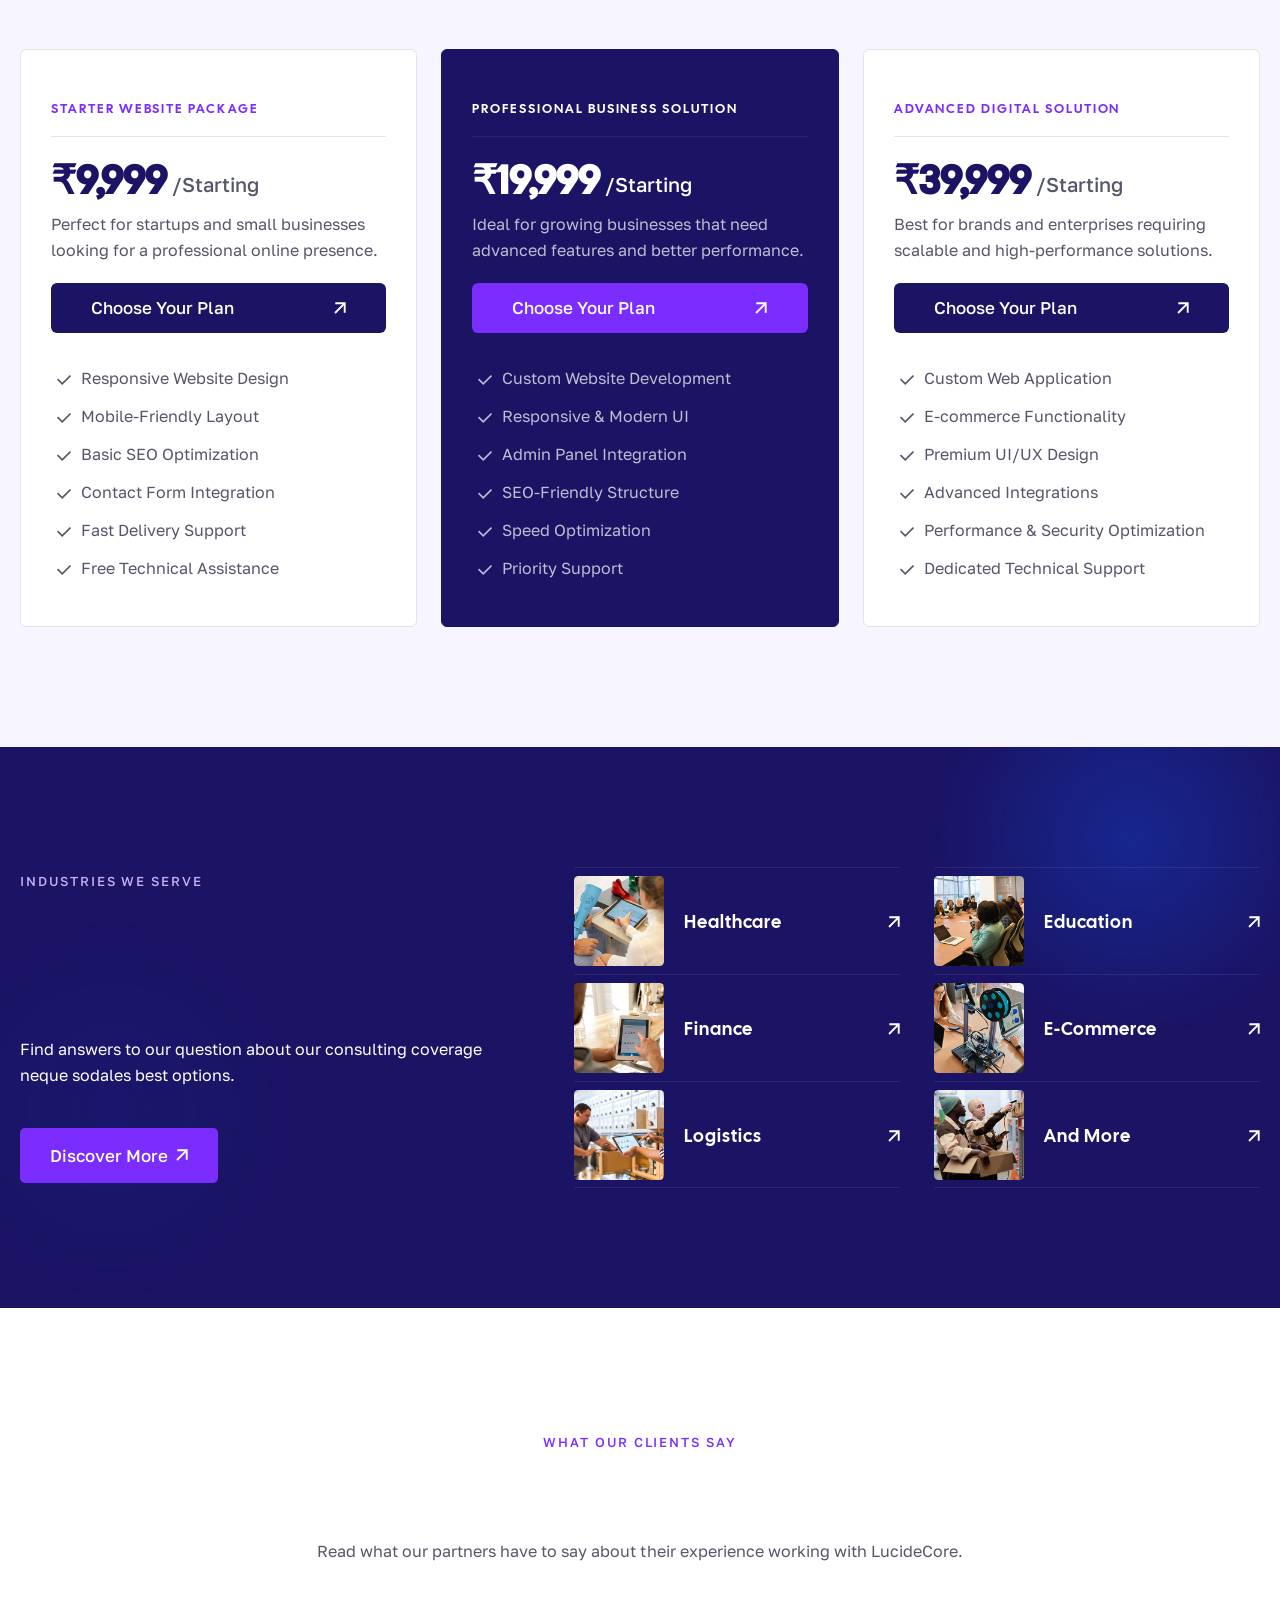
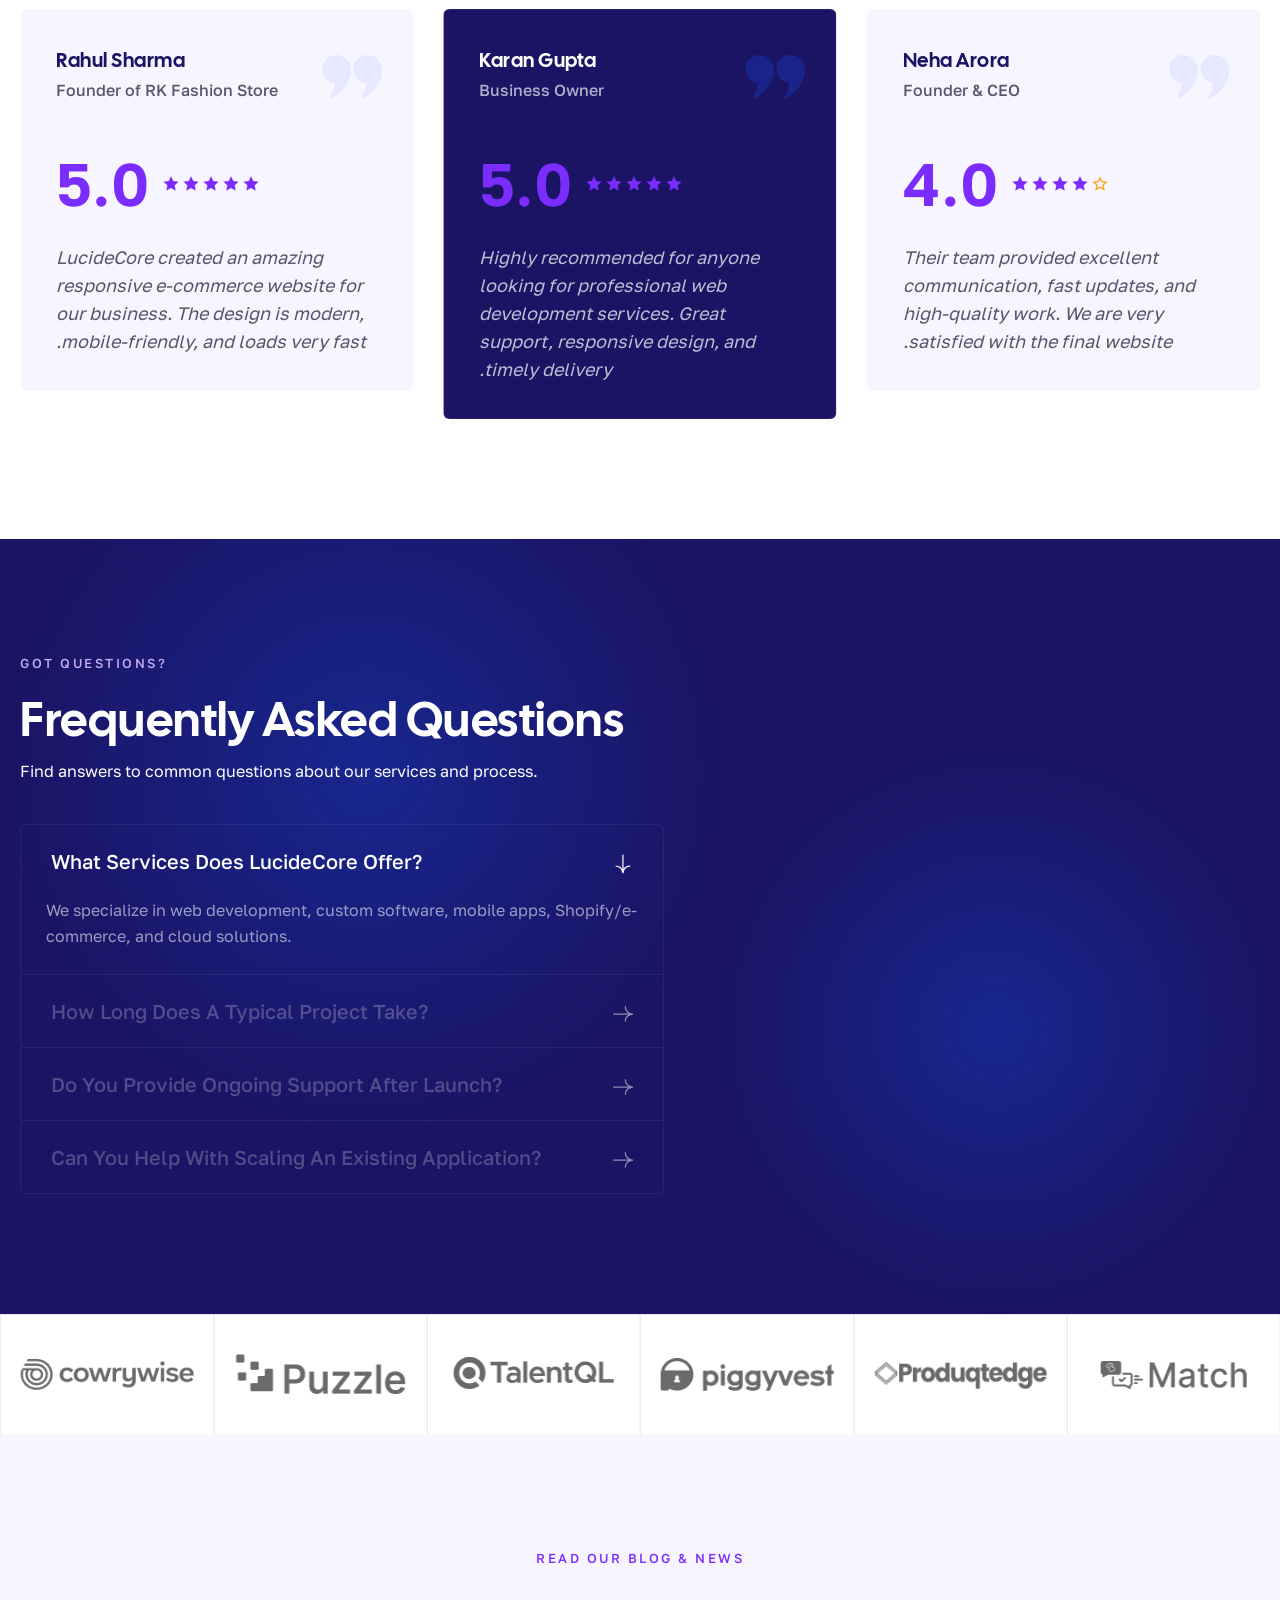
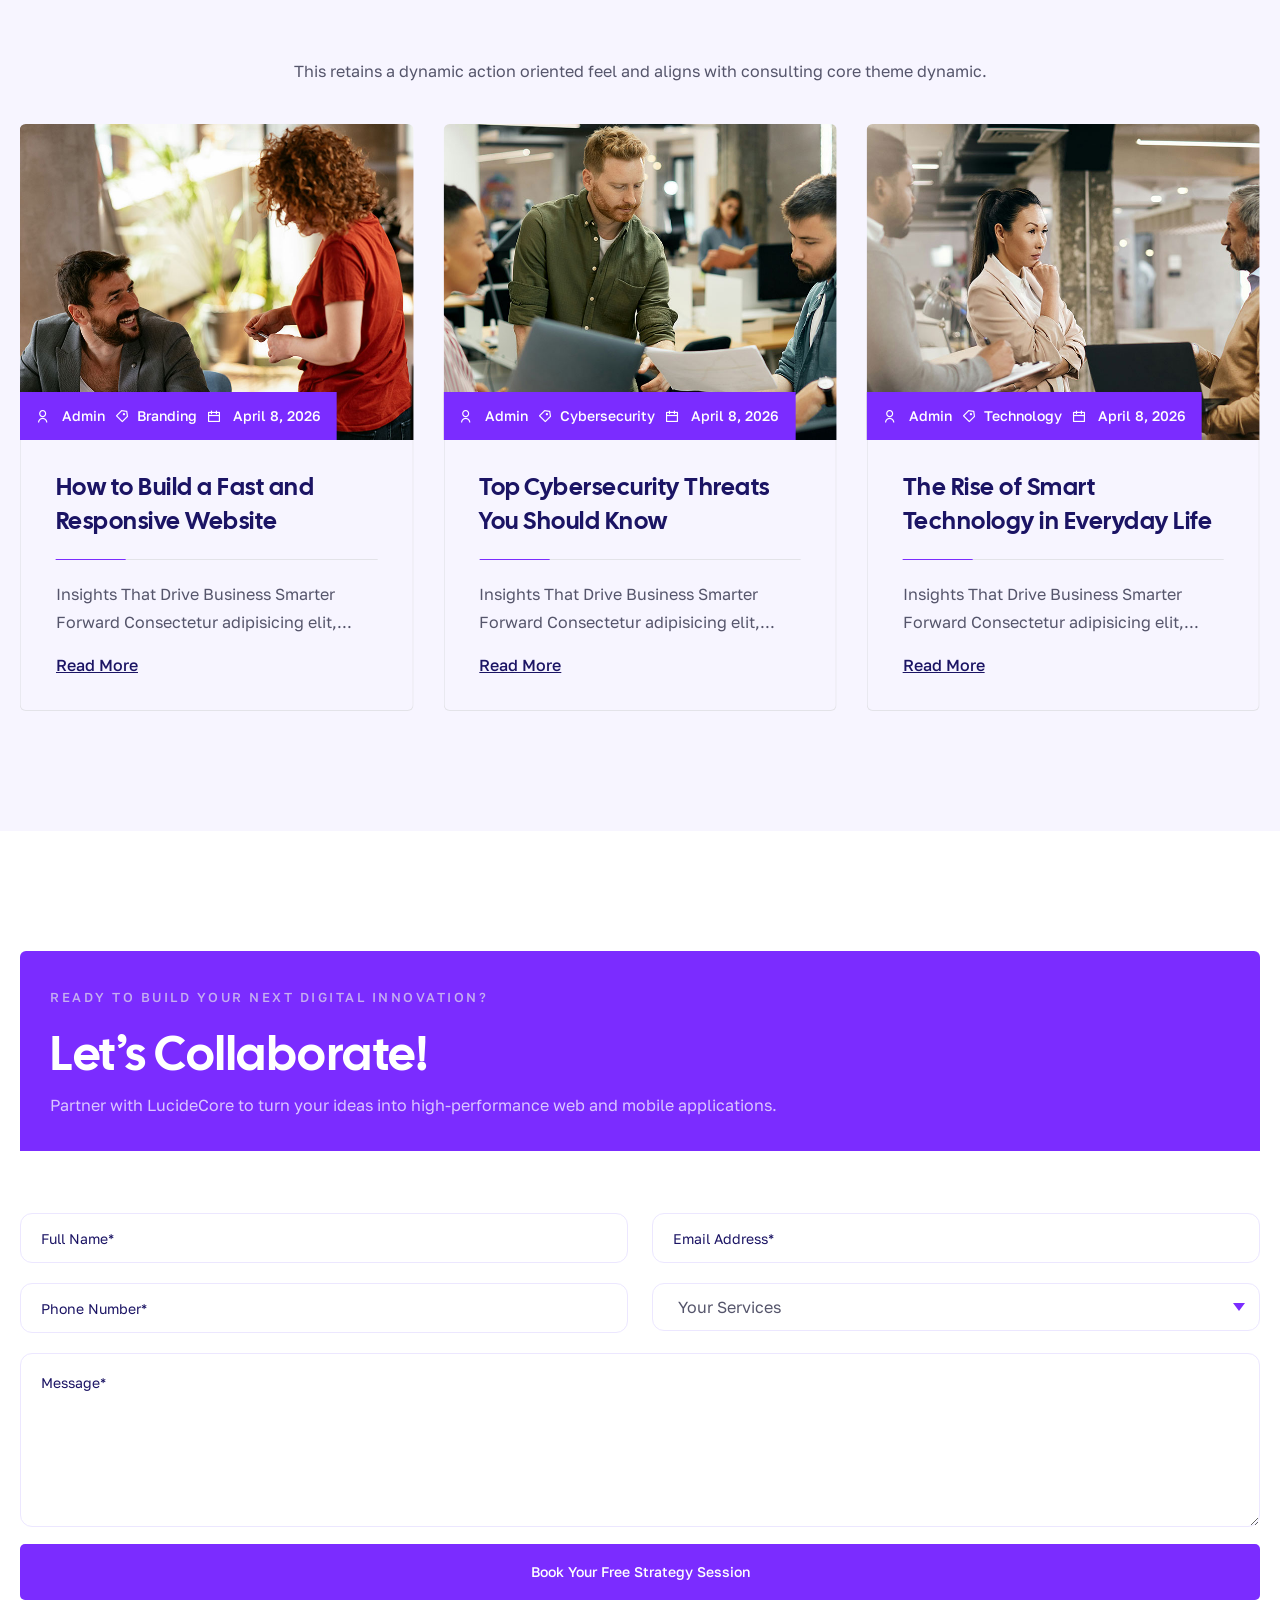
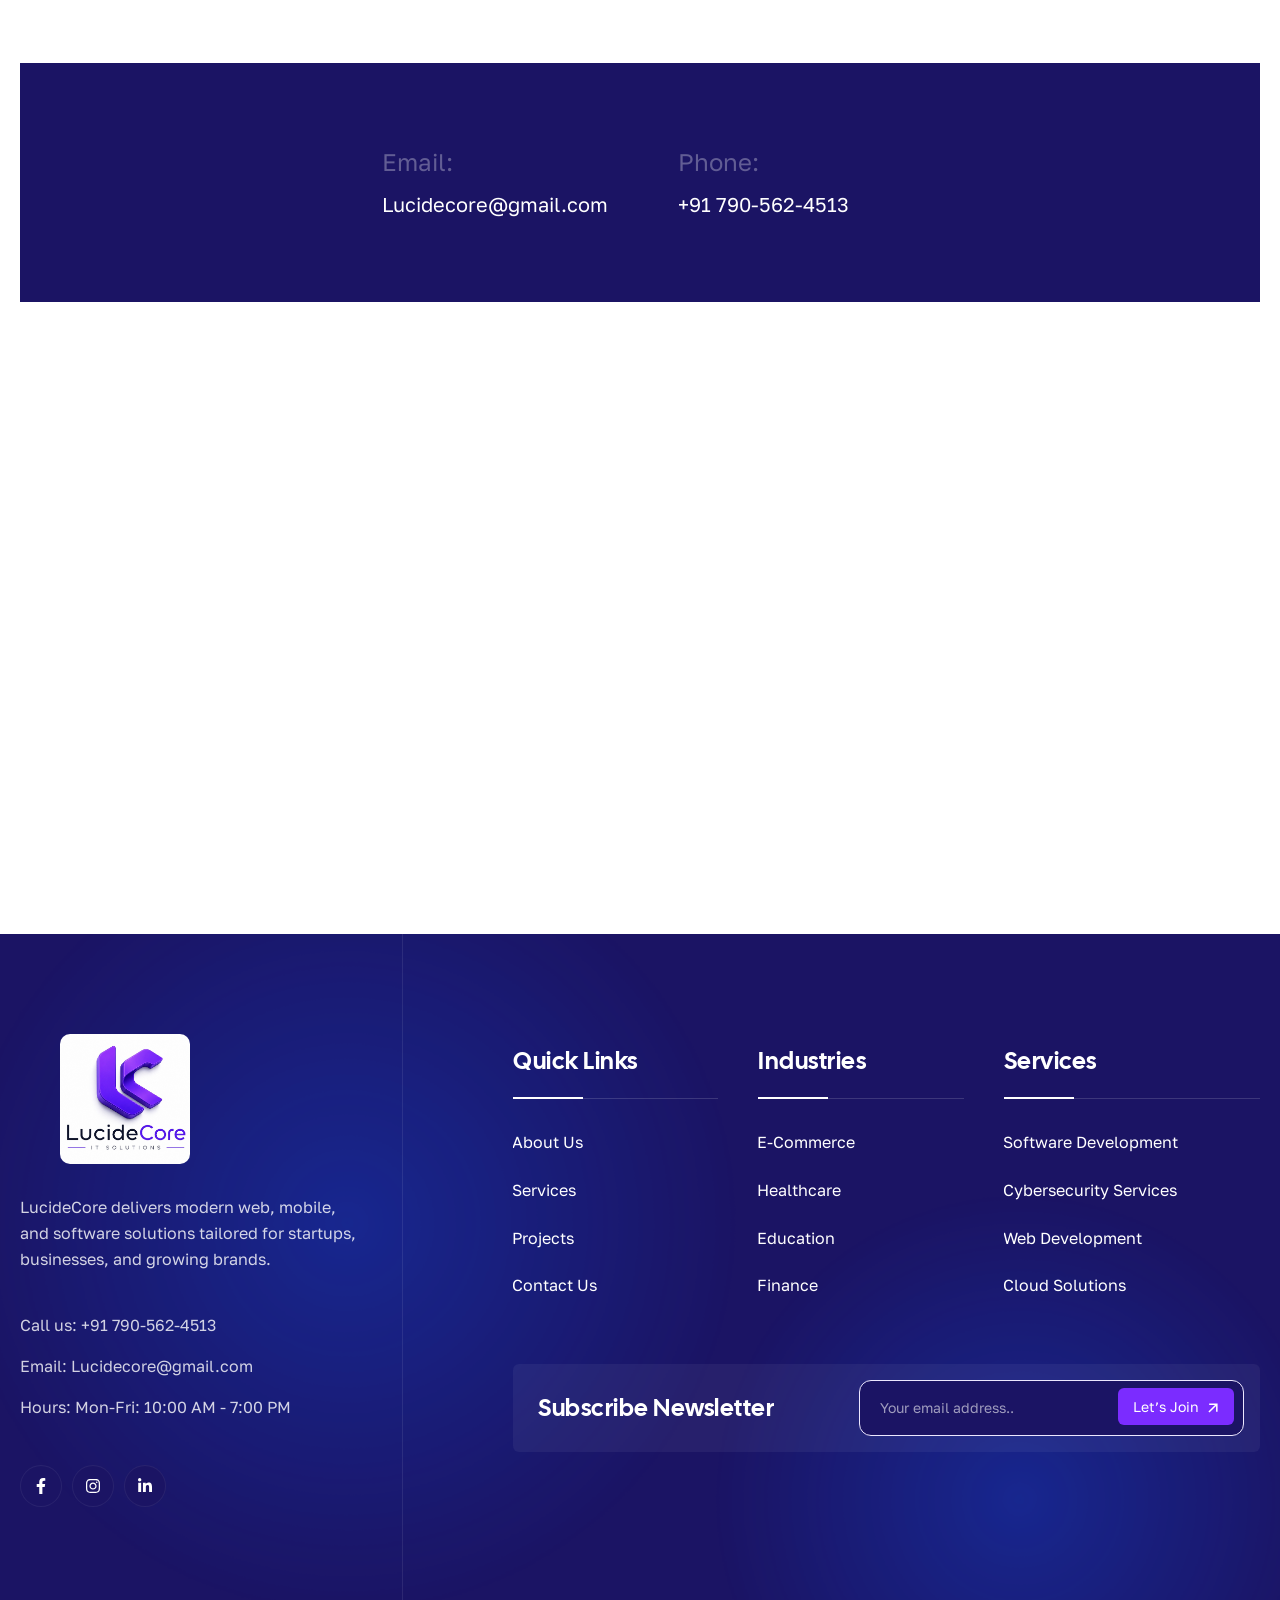
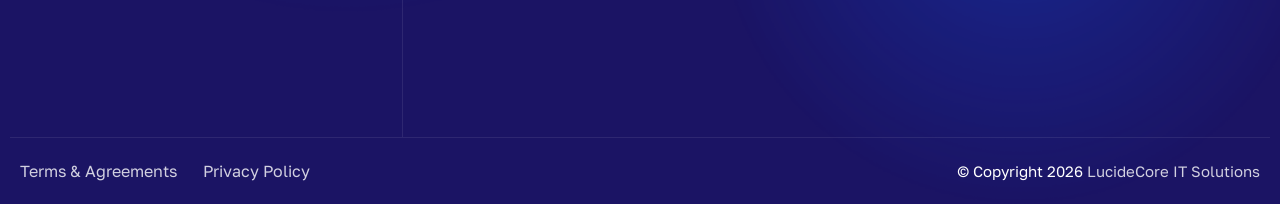
==== commit 79f99fa3: "Implement global SEO enhancements, absolute canonical URLs, Open Graph, and Structured Schema metada" ====
--- a/index.html
+++ b/index.html
@@ -5,9 +5,8 @@
 	<meta charset="UTF-8">
 	<meta name="viewport" content="width=device-width, initial-scale=1">
 	<link rel="profile" href="//gmpg.org/xfn/11">
-	<title>LucideCore | Web Development, Software &amp; Mobile App Solutions</title>
-	<meta name="description"
-		content="LucideCore delivers modern web development, custom software, and mobile app solutions designed for scalability and performance. Partner with us for digital transformation.">
+	<title>LucideCore | Web Development, Software & Mobile App Solutions</title>
+	<meta name="description" content="LucideCore delivers modern web development, custom software, and mobile app solutions designed for scalability and performance. Partner with us for digital transformation.">
 	<meta name="robots" content="max-image-preview:large" />
 	<link rel="dns-prefetch" href="//fonts.googleapis.com" />
 	<link rel="alternate" type="application/rss+xml" title="IT Solutions &raquo; Feed" href="#" />
@@ -544,7 +543,7 @@
 	<link rel="alternate" title="JSON" type="application/json" href="#" />
 	<link rel="EditURI" type="application/rsd+xml" title="RSD" href="#" />
 	<meta name="generator" content="WordPress 6.9.4" />
-	<link rel="canonical" href="/index.html" />
+	<link rel="canonical" href="https://www.lucidecore.com/" />
 	<link rel='shortlink' href='/index.html' />
 	<meta name="generator"
 		content="Elementor 4.0.3; features: e_font_icon_svg, additional_custom_breakpoints; settings: css_print_method-external, google_font-enabled, font_display-swap">
@@ -914,6 +913,33 @@
 
 	<script src="js/components.js" defer></script>
 	<link rel="stylesheet" href="css/branding-redesign.css" type="text/css" media="all" />
+	<!-- Social Media & Open Graph Meta Tags -->
+	<meta property="og:type" content="website" />
+	<meta property="og:title" content="LucideCore | Web Development, Software & Mobile App Solutions" />
+	<meta property="og:description" content="LucideCore delivers modern web development, custom software, and mobile app solutions designed for scalability and performance. Partner with us for digital transformation." />
+	<meta property="og:image" content="https://www.lucidecore.com/images/banner.png" />
+	<meta property="og:url" content="https://www.lucidecore.com/" />
+	<meta property="og:site_name" content="LucideCore" />
+	<meta name="twitter:card" content="summary_large_image" />
+	<meta name="twitter:title" content="LucideCore | Web Development, Software & Mobile App Solutions" />
+	<meta name="twitter:description" content="LucideCore delivers modern web development, custom software, and mobile app solutions designed for scalability and performance. Partner with us for digital transformation." />
+	<meta name="twitter:image" content="https://www.lucidecore.com/images/banner.png" />
+	<!-- Structured Data (Schema.org JSON-LD) -->
+	<script type="application/ld+json">
+	{
+	  "@context": "https://schema.org",
+	  "@type": "Organization",
+	  "name": "LucideCore",
+	  "url": "https://www.lucidecore.com/",
+	  "logo": "https://www.lucidecore.com/images/logo-without-bg-crop.png",
+	  "email": "lucidecore@gmail.com",
+	  "sameAs": [
+	    "https://www.facebook.com/lucidecore",
+	    "https://twitter.com/lucidecore",
+	    "https://www.linkedin.com/company/lucidecore"
+	  ]
+	}
+	</script>
 </head>
 
 <body
--- a/css/post-20.css
+++ b/css/post-20.css
@@ -1054,7 +1054,7 @@
     }
 
     .elementor-20 .elementor-element.elementor-element-7e981a4a .rstb-site-logo img {
-        height: 34px;
+        height: 75px;
     }
 
     .elementor-20 .elementor-element.elementor-element-619b14e4>.rstb-nav-menu>.primary-menu>.menu-item {
@@ -1183,7 +1183,8 @@
     }
 
     .elementor-20 .elementor-element.elementor-element-619b14e4 .rstb-nav-menu .mobile-panel-logo img {
-        height: 35px;
+        height: 110px;
+        border-radius: 10px;
     }
 
     .elementor-20 .elementor-element.elementor-element-2626eced {
